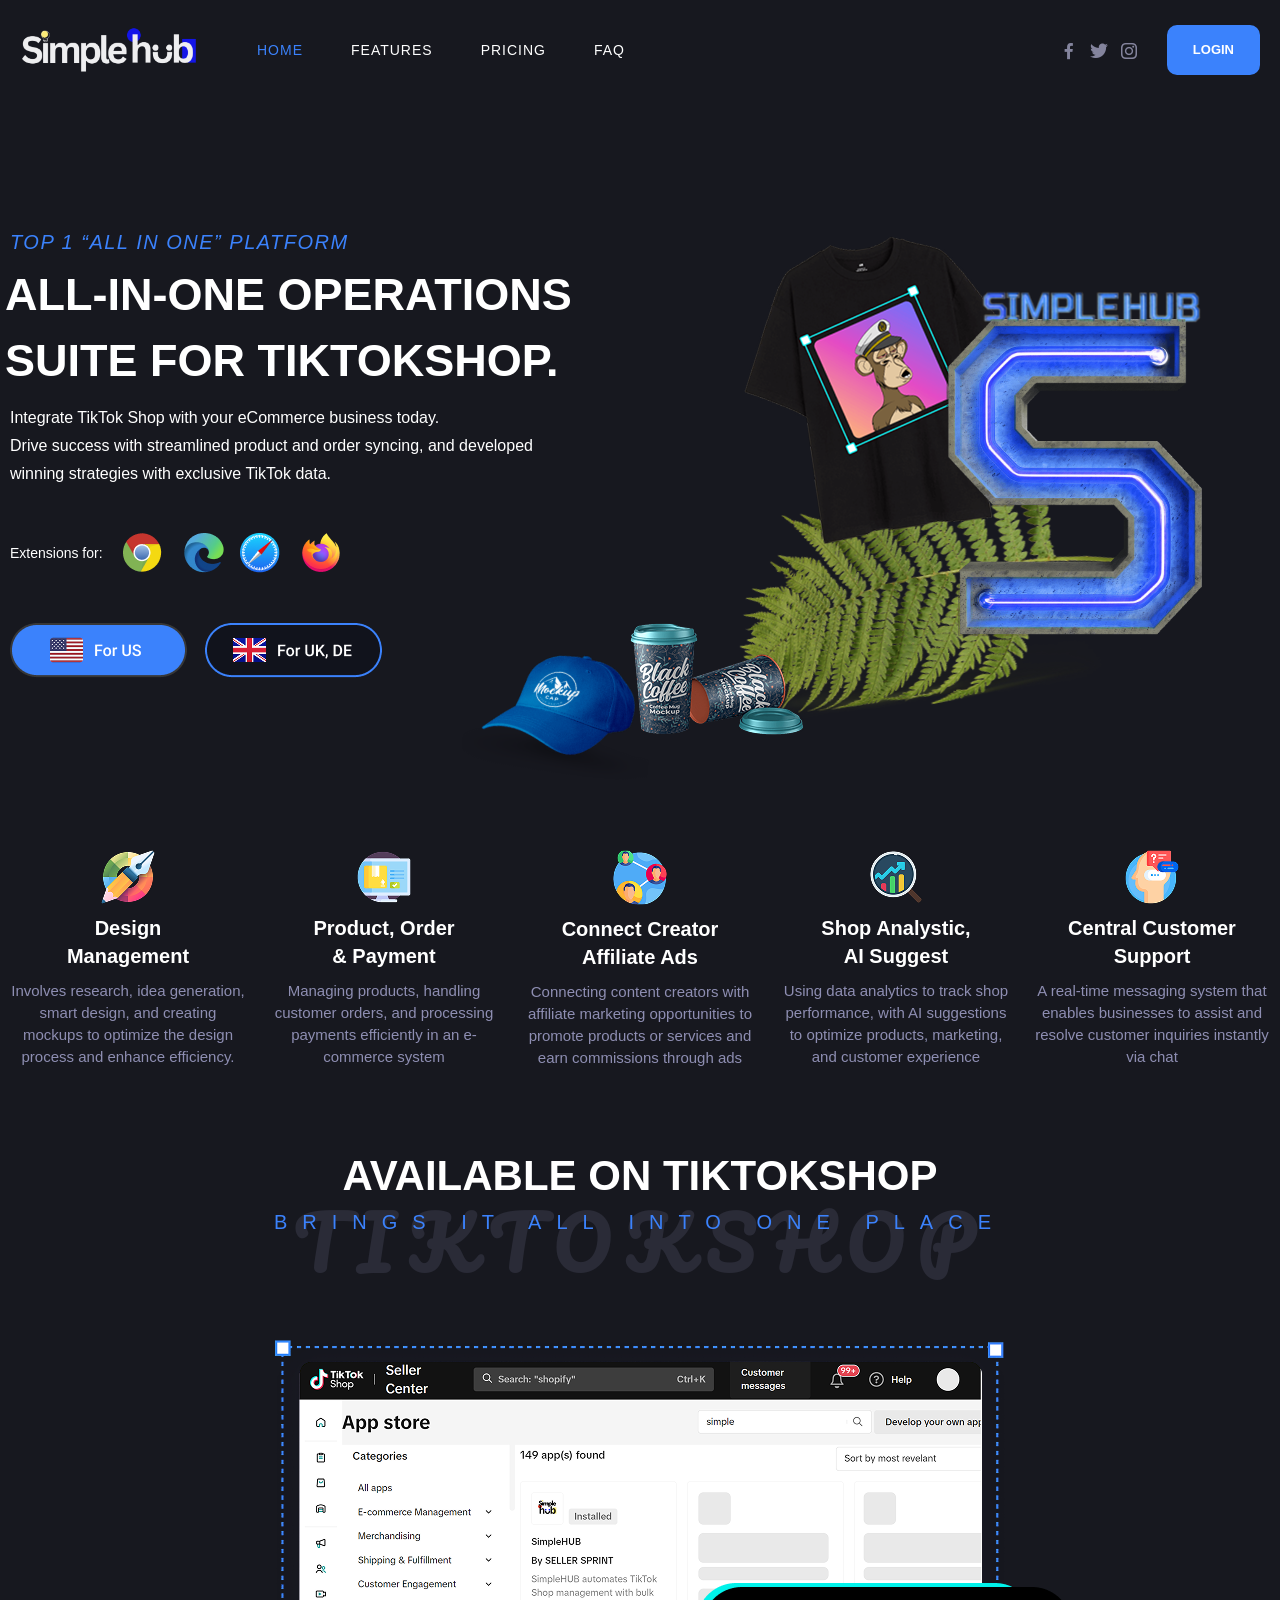
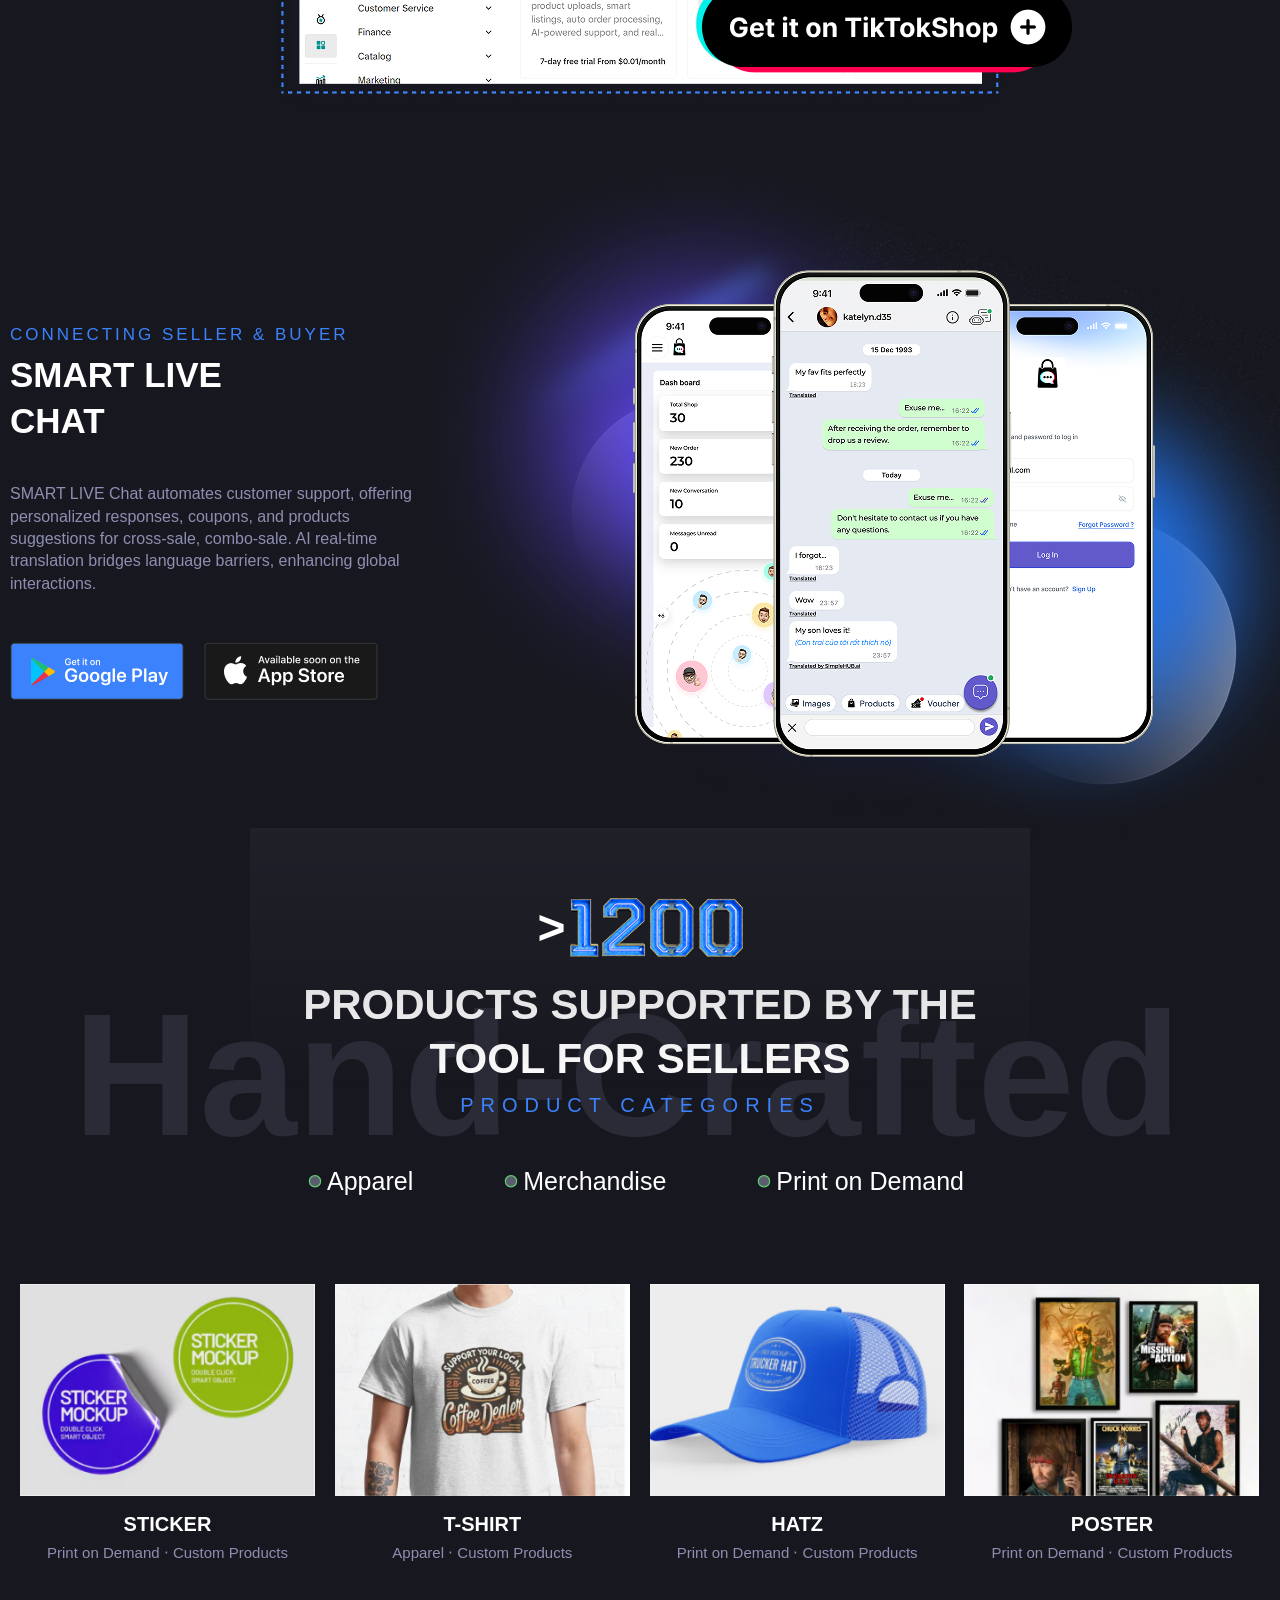
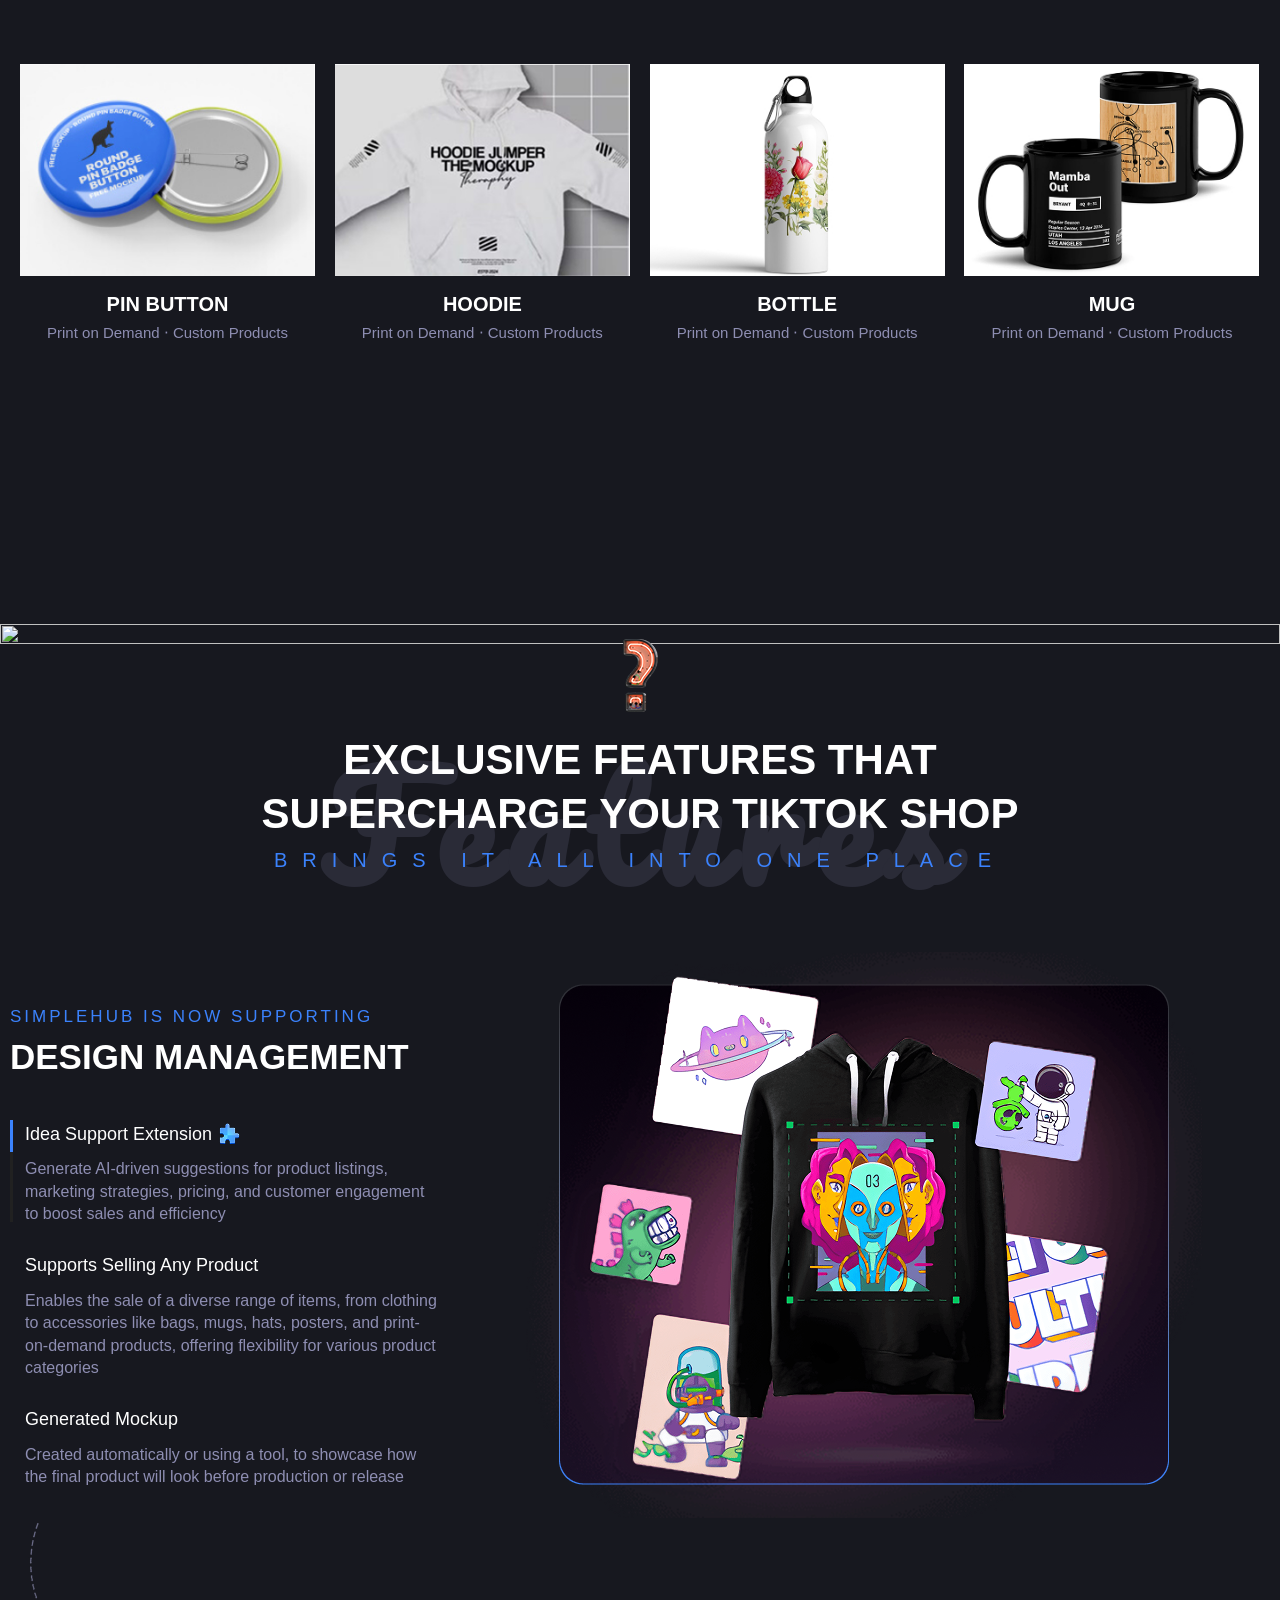
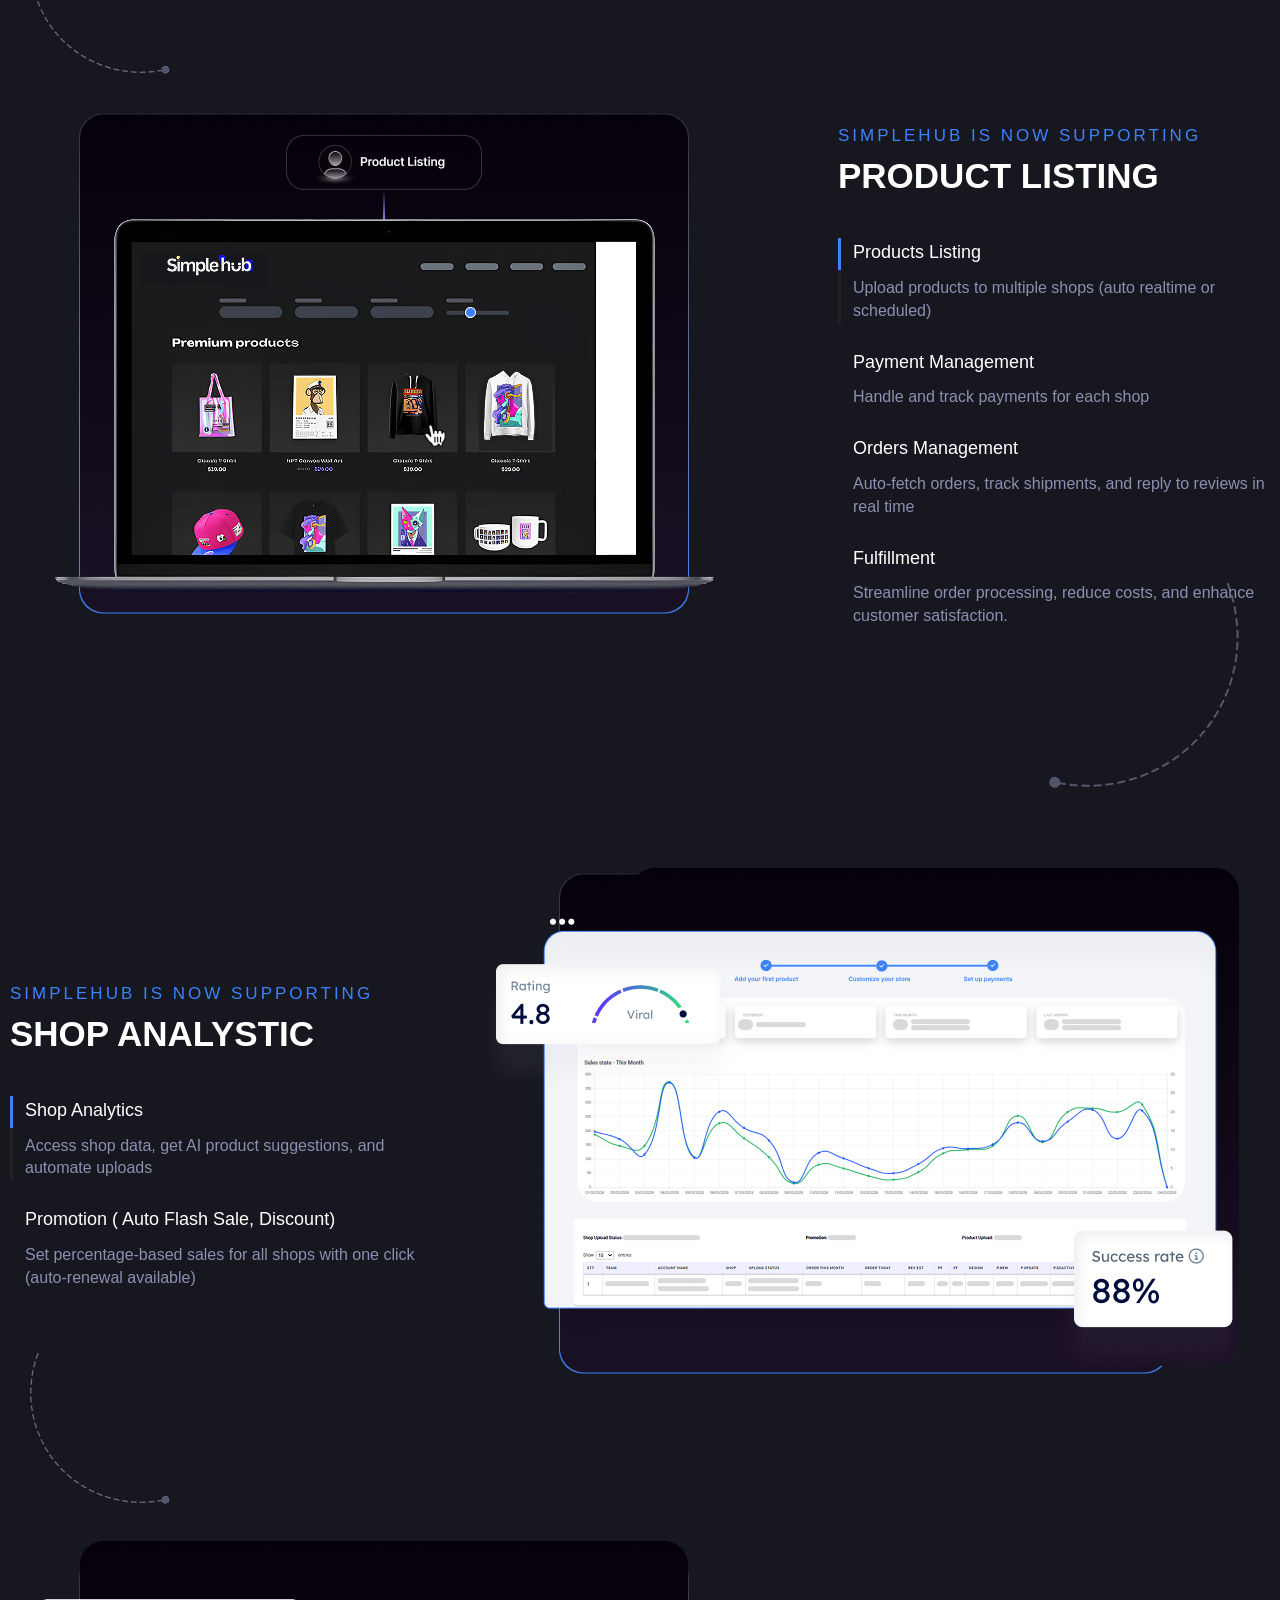
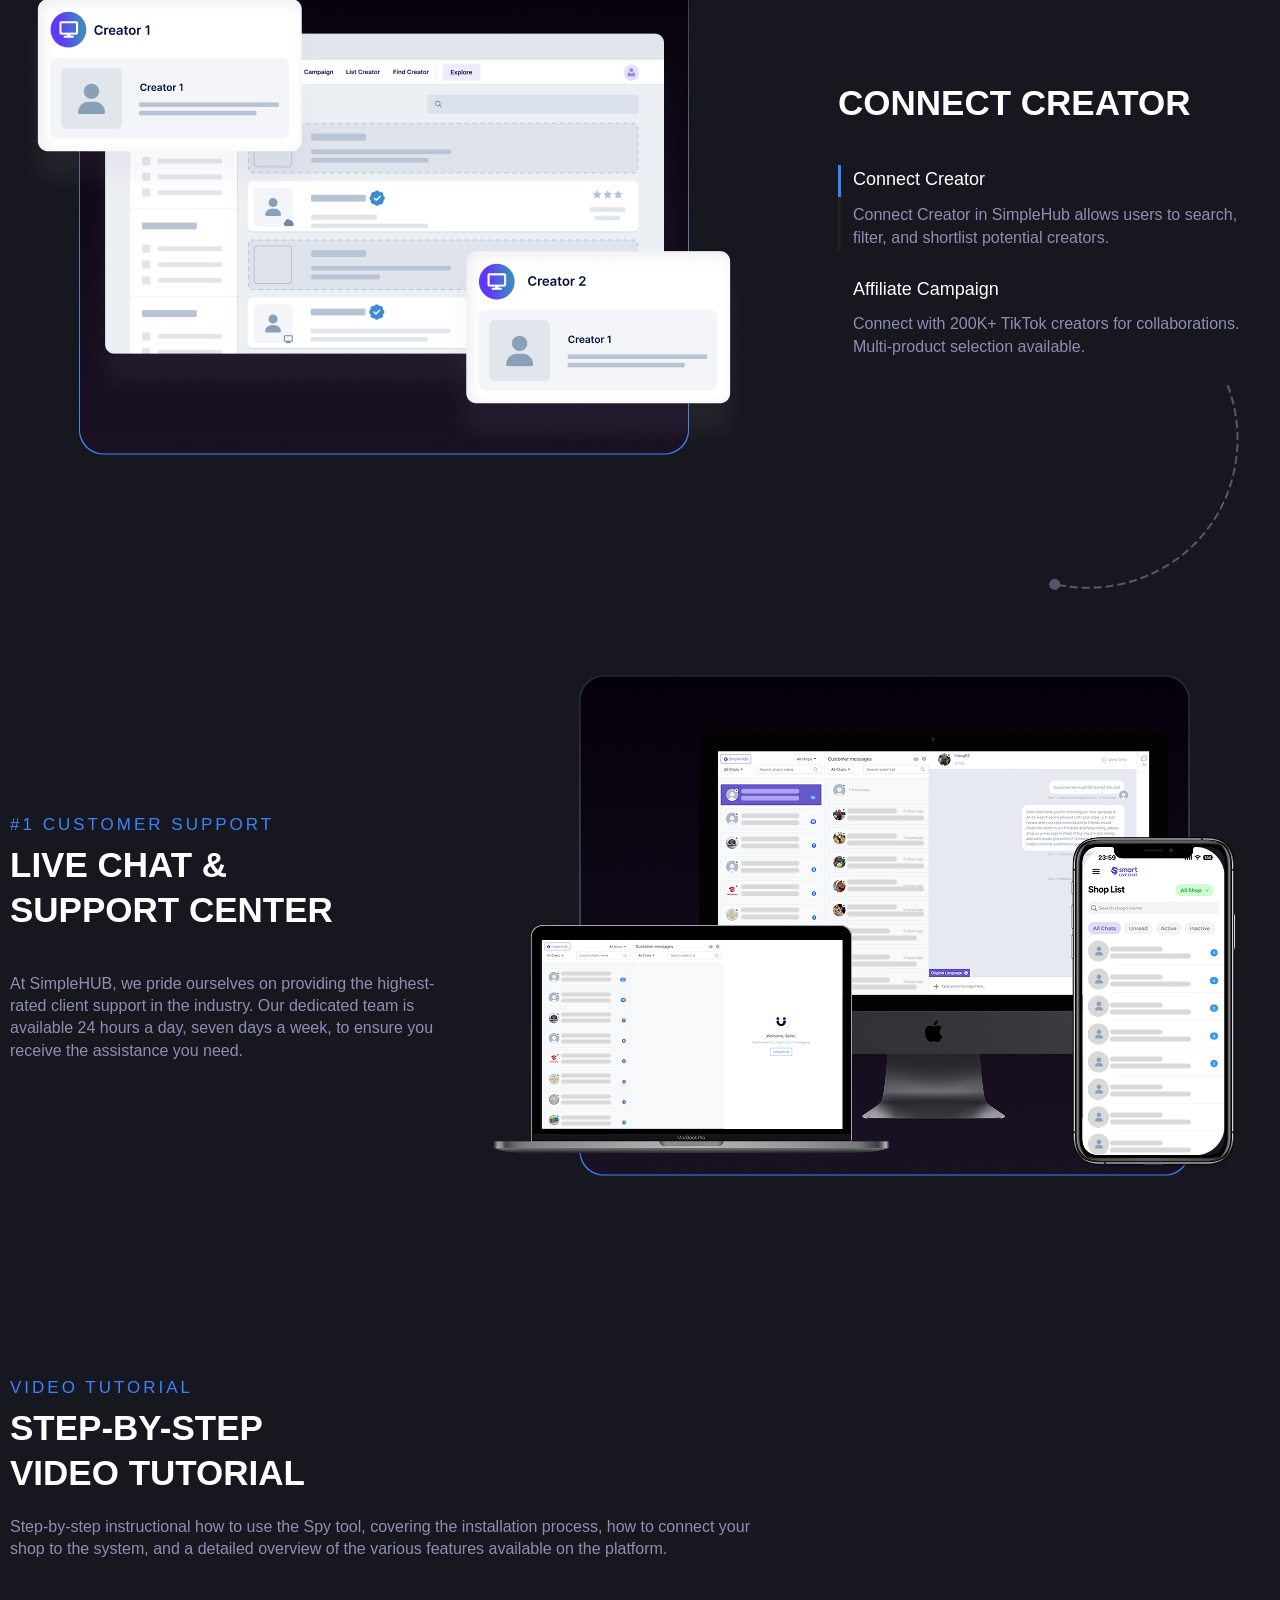
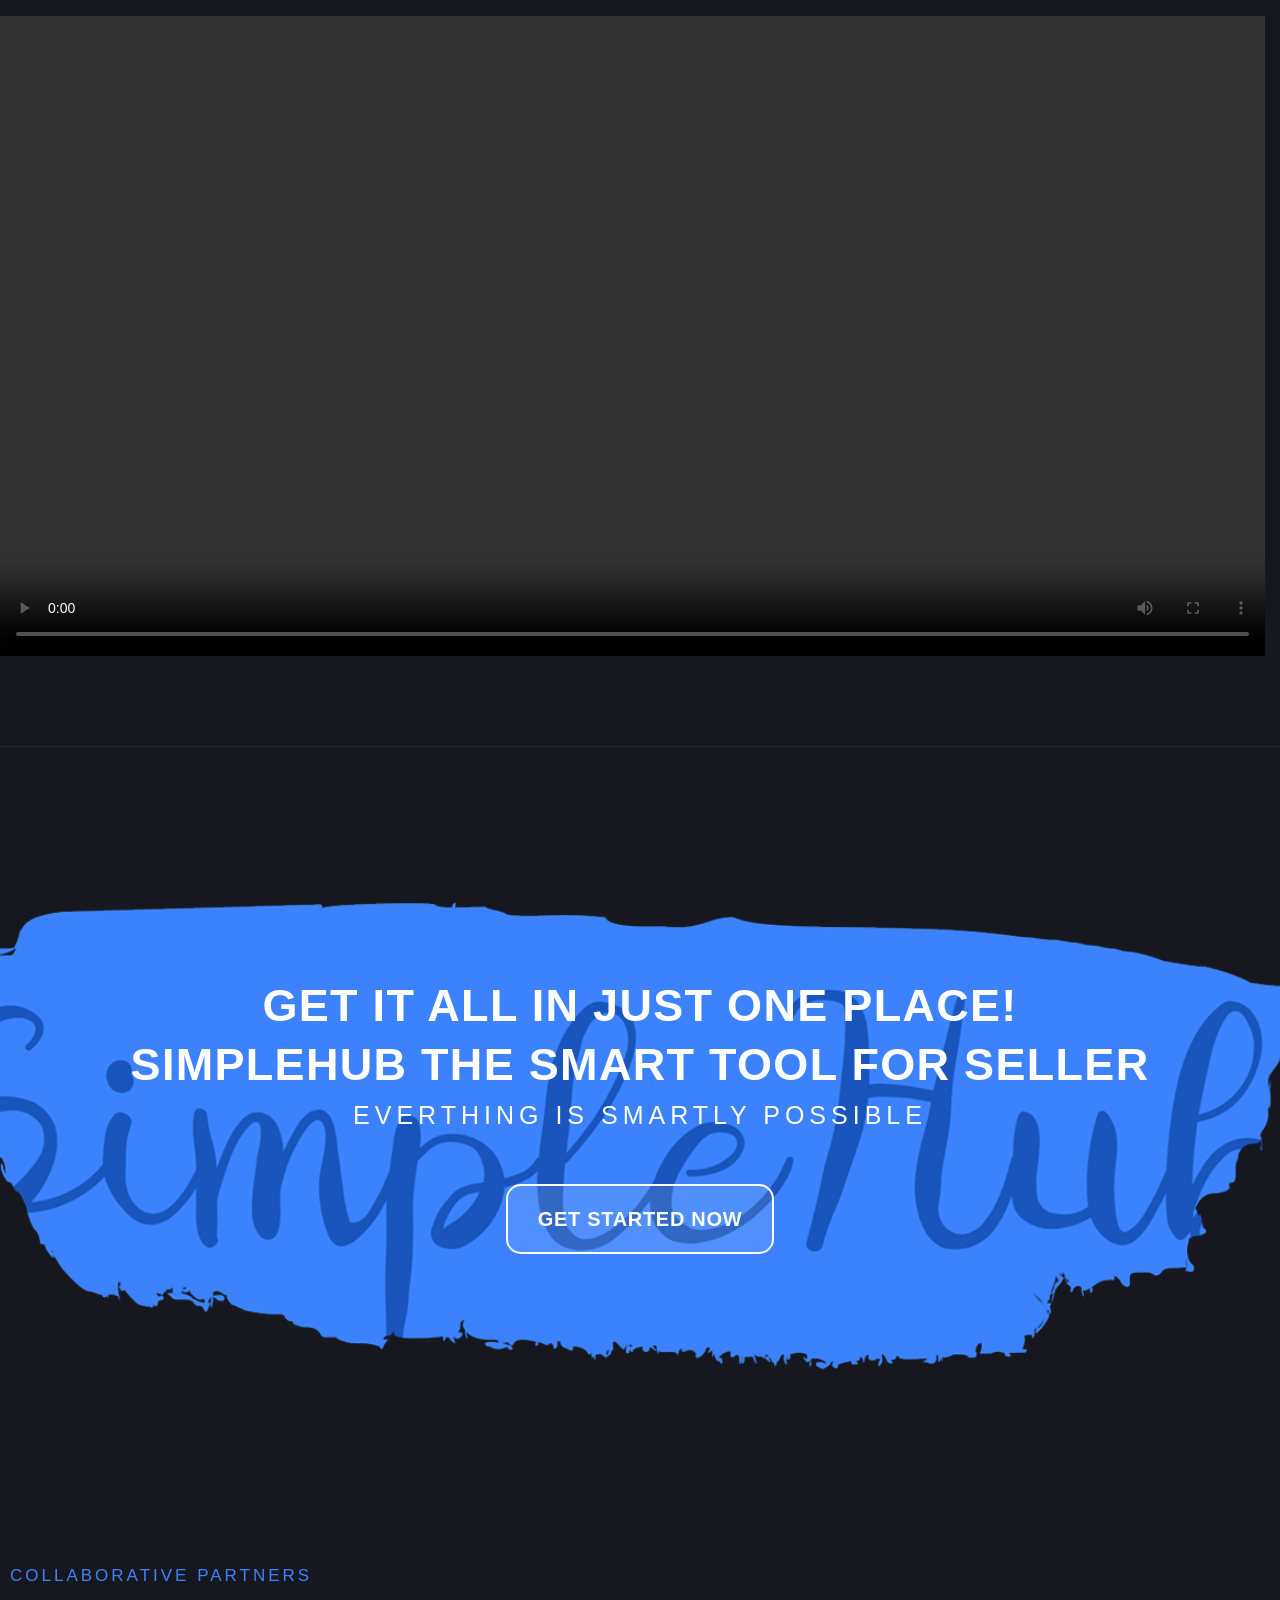
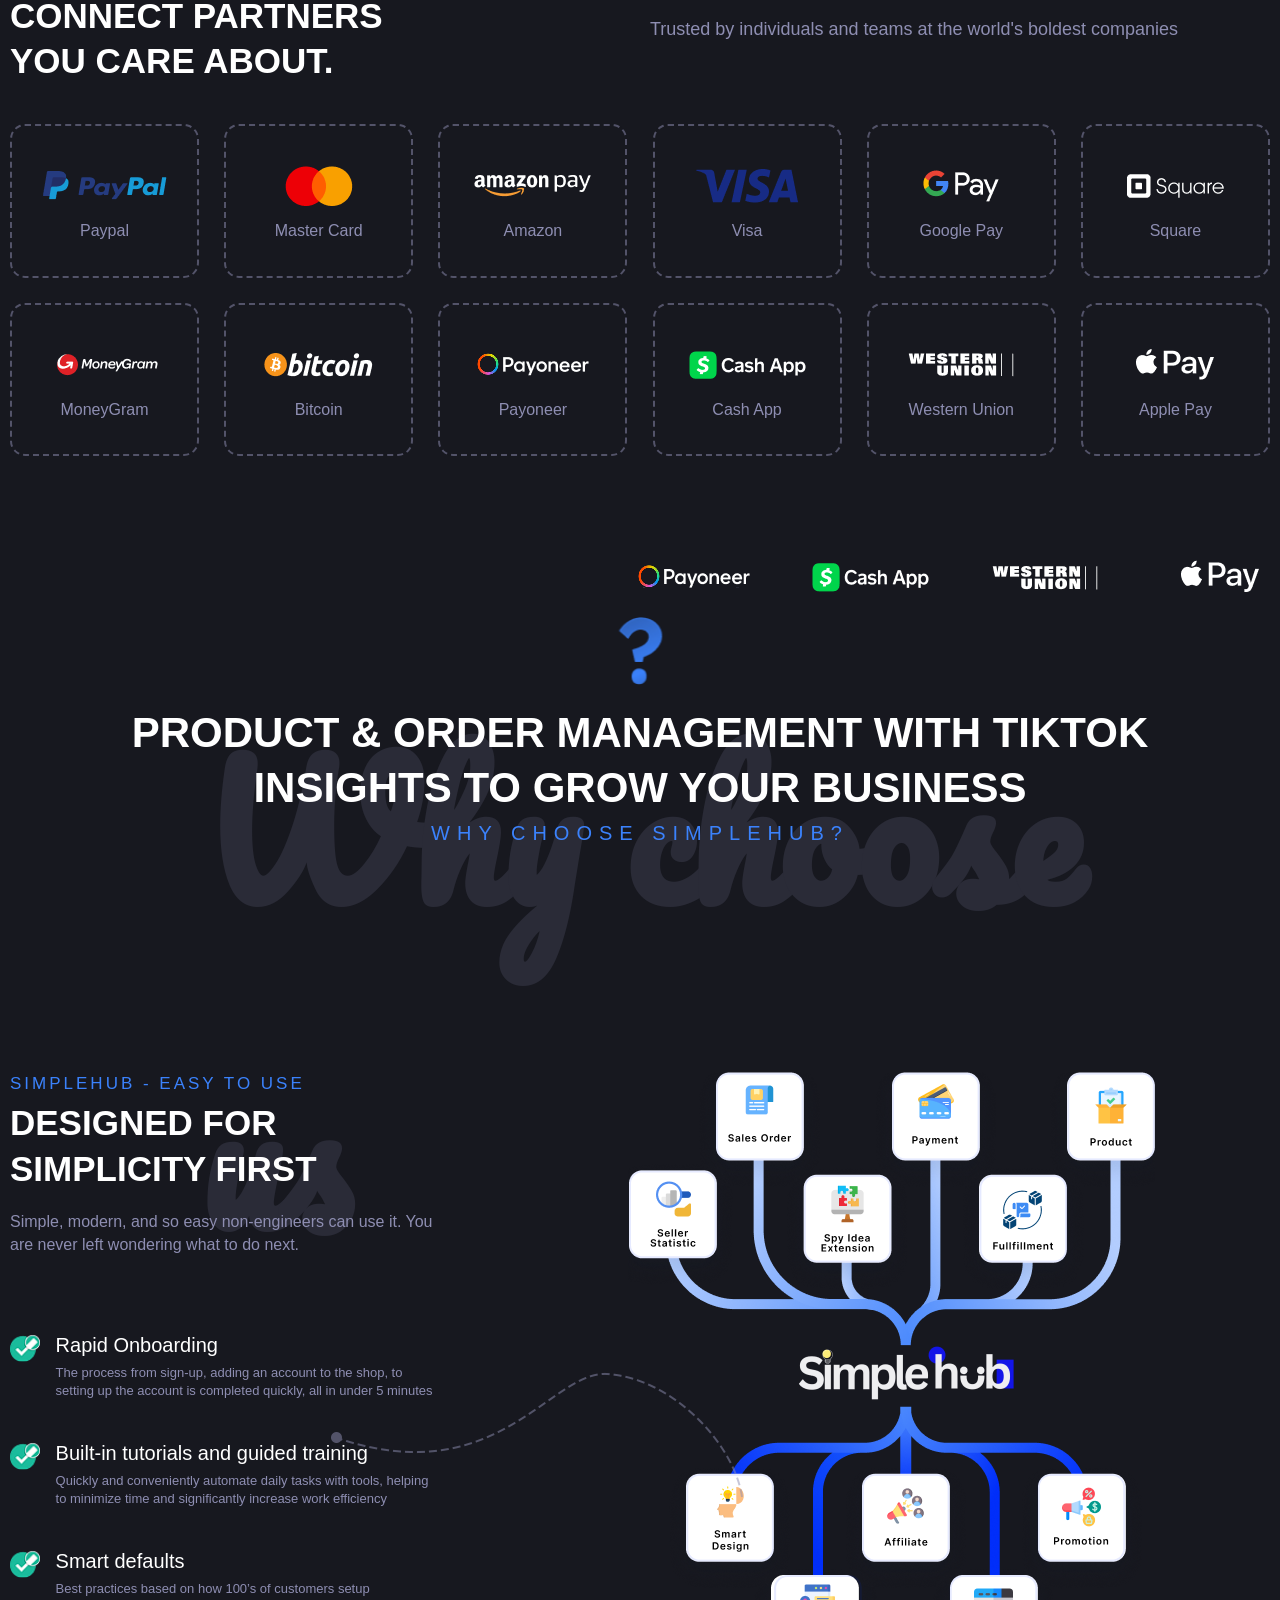
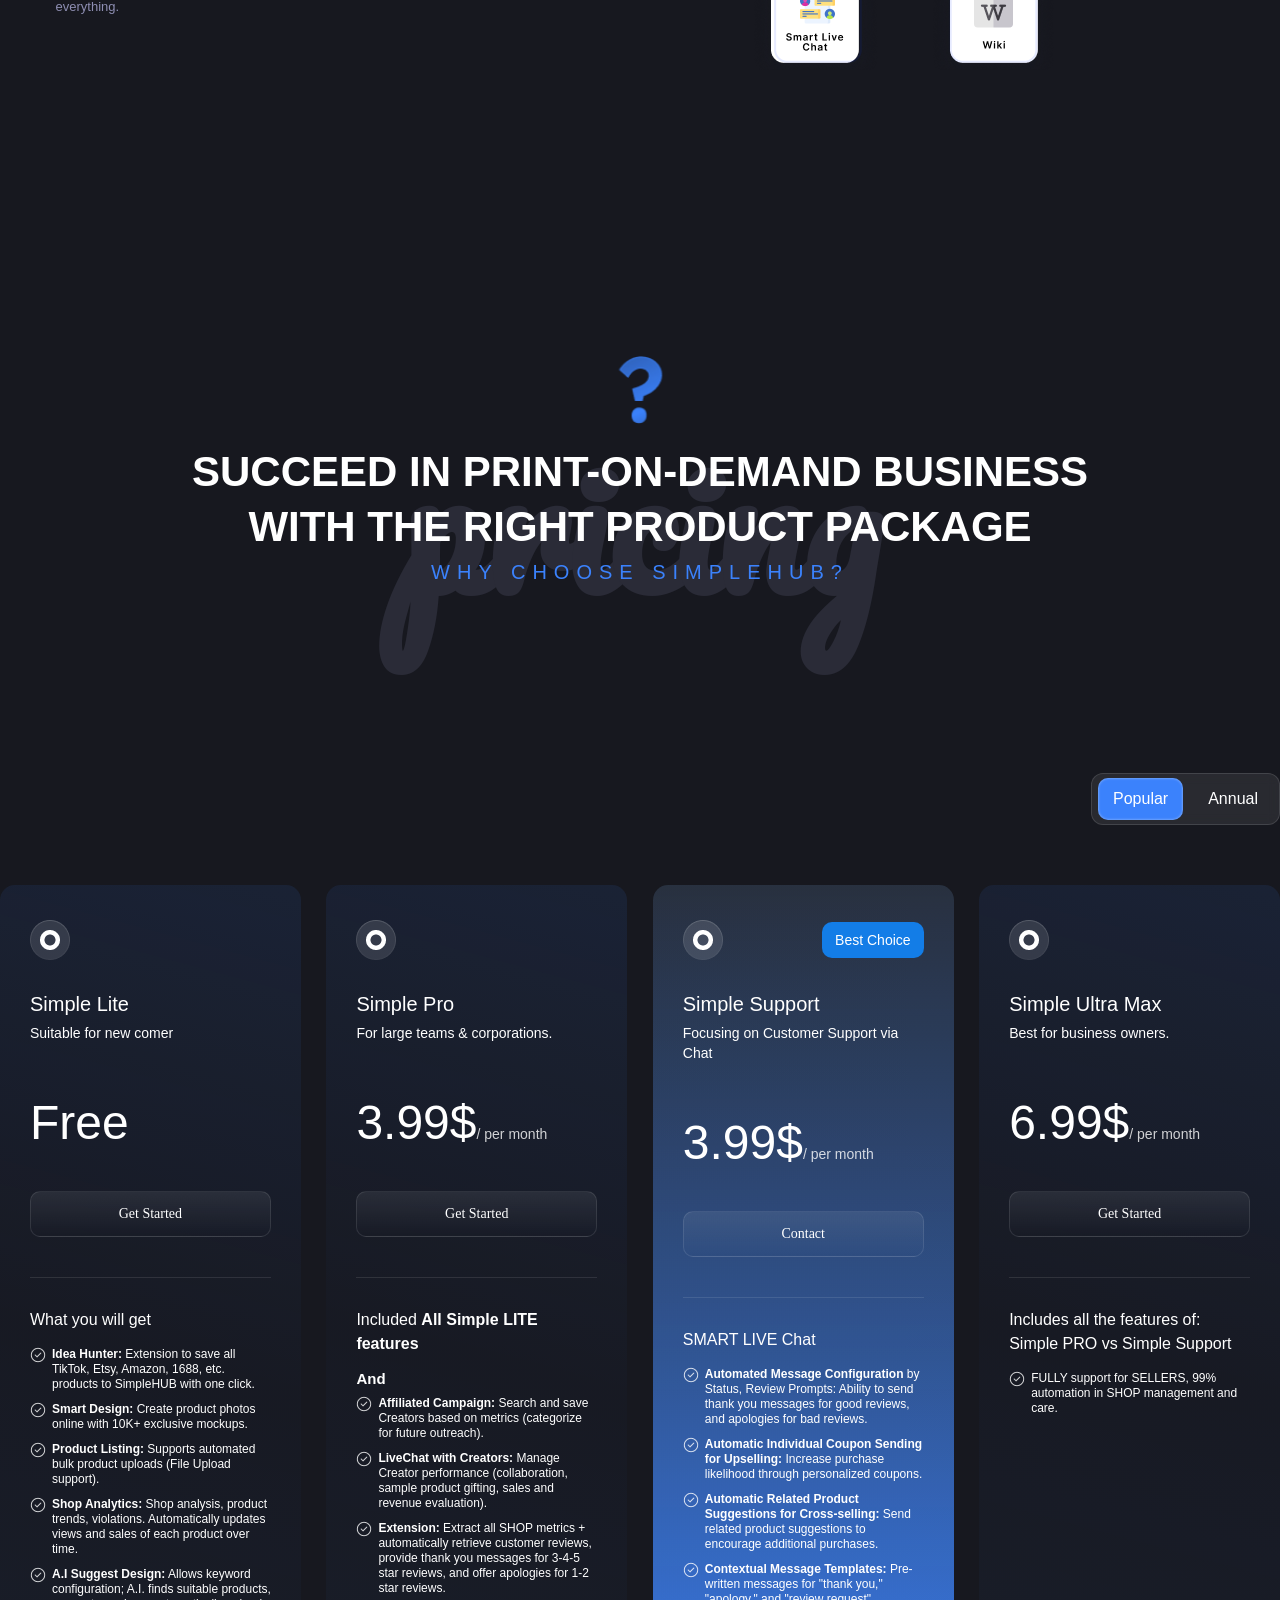
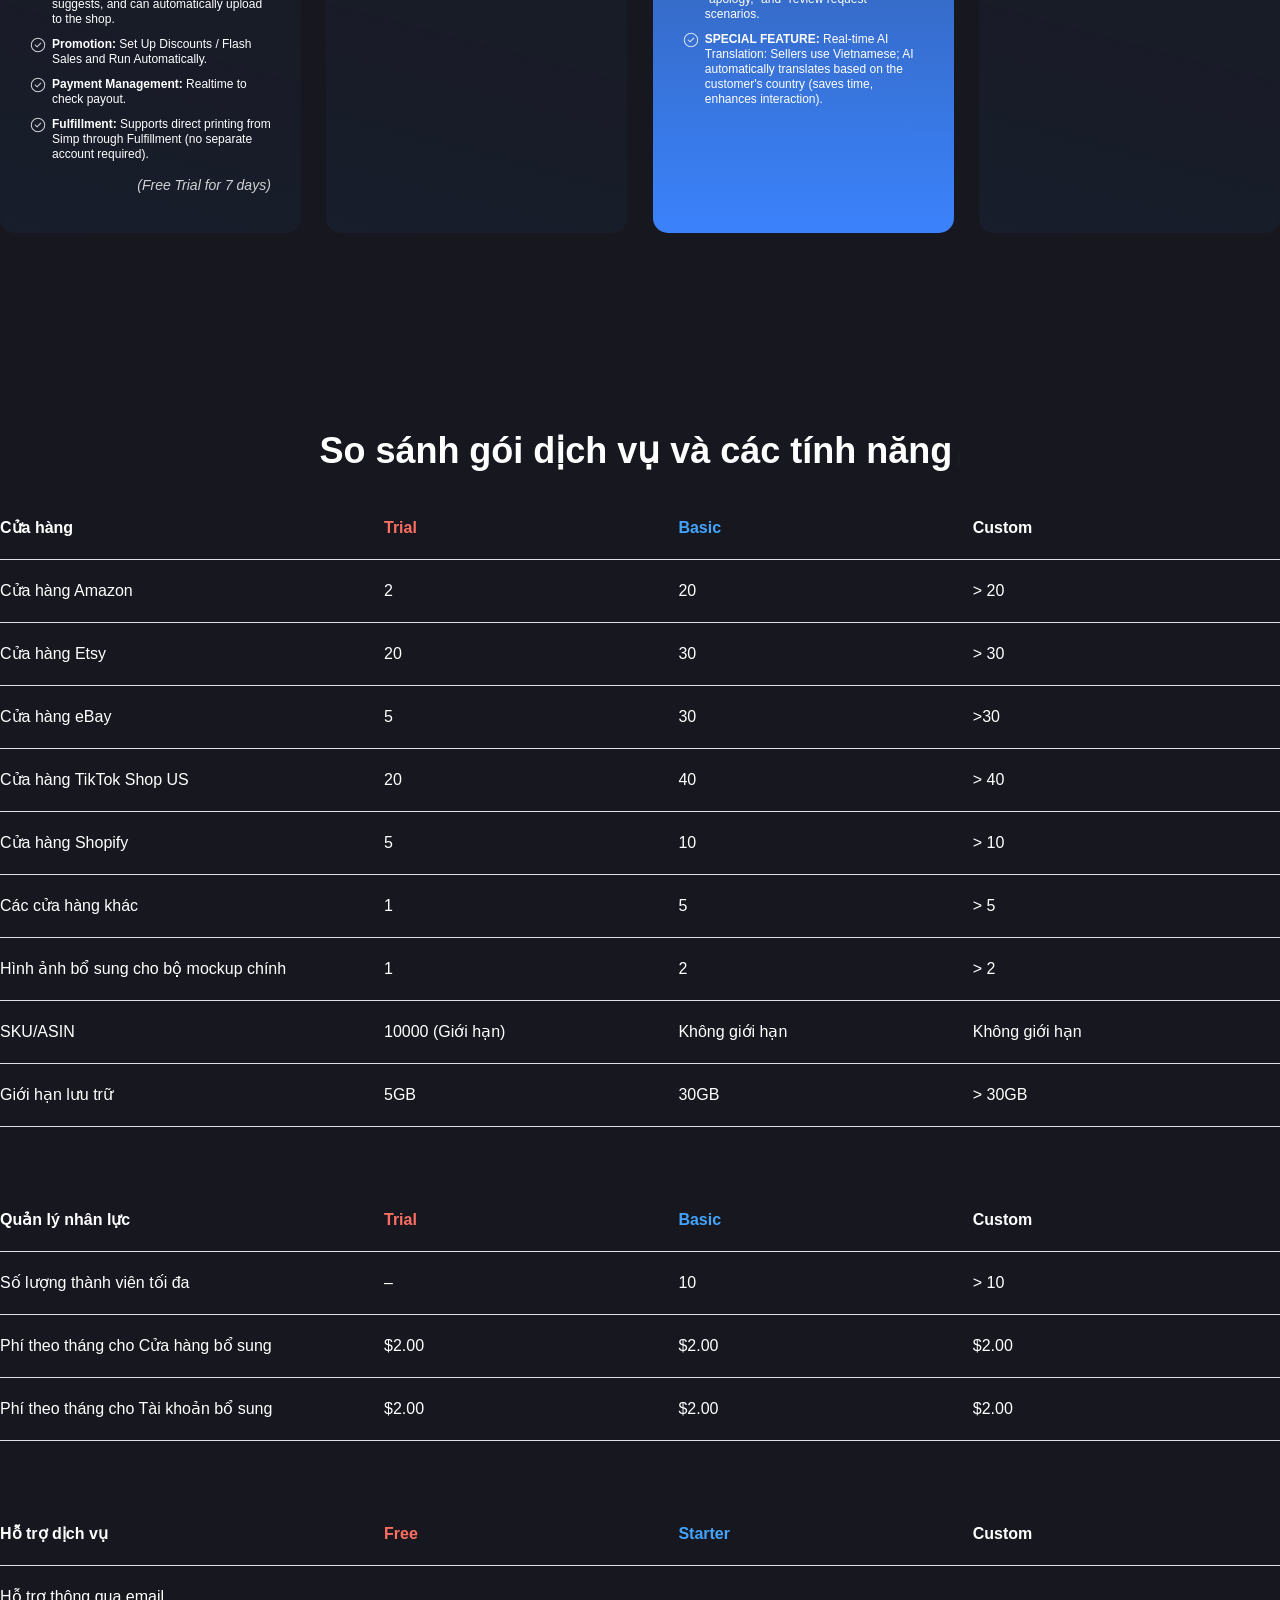
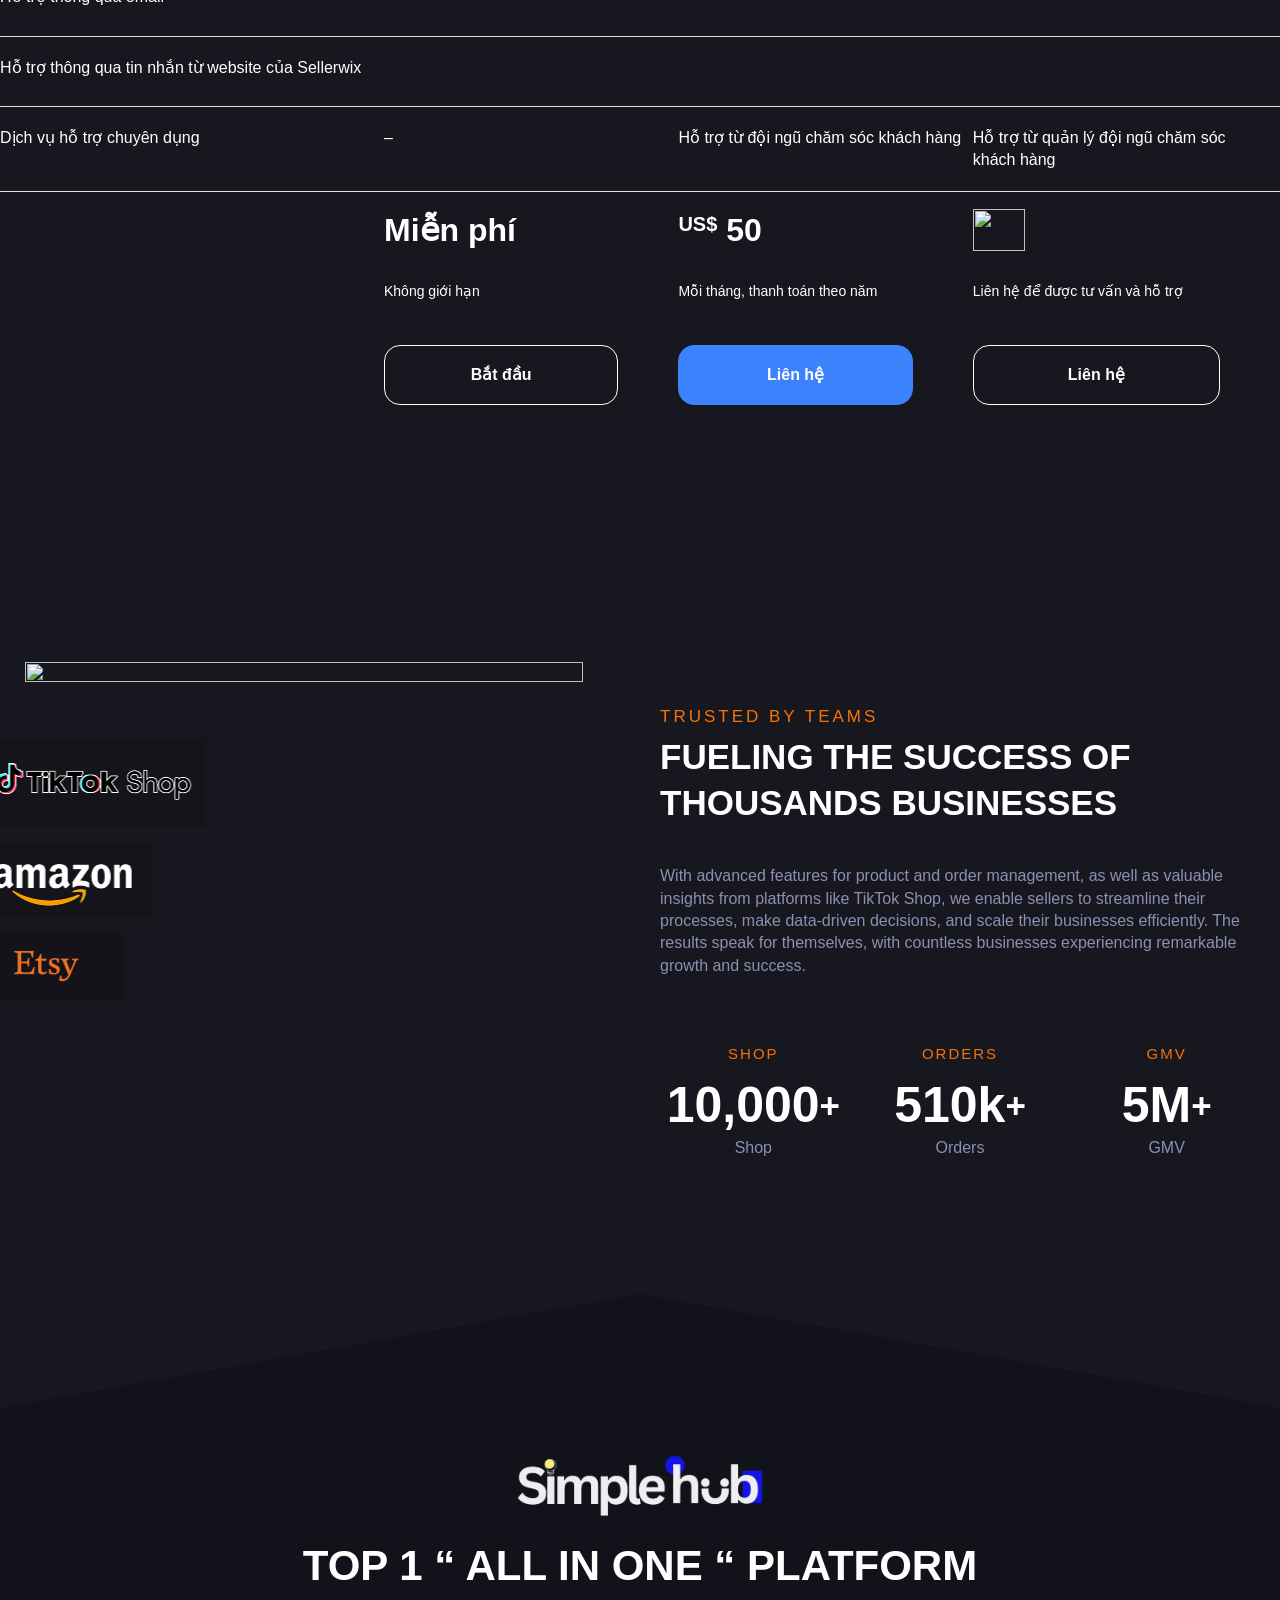
==== index.html @ 75a17171 "1" ====
<!DOCTYPE html>
<html lang="en-US" class="fontawesome-i2svg-active fontawesome-i2svg-complete">
  <head>
    <meta http-equiv="Content-Type" content="text/html; charset=UTF-8">
    <meta name="viewport" content="width=device-width, initial-scale=1">
    
    <link rel="profile" href="https://gmpg.org/xfn/11">
    <title>1st TikTokShop Platform - All-in-One - A.I Analytics - Manager Product, Order, Design Online, FlashDeal, Payments Just 1 Click</title>
    <meta name="description" content="1st TikTokShop Platform - All-in-One - A.I Analytics - Manager Product, Order, Design Online, FlashDeal, Payments Just 1 Click">

    <style type="text/css" id="wiz-elementor-compatibility-css">
      .elementor-widget-heading .elementor-heading-title {
        margin: 0;
      }
    </style>
    <meta name="robots" content="max-image-preview:large">
    <link rel="stylesheet" id="wiz-theme-css-css" href="./assets/style.min.css" type="text/css" media="all">
    
    <link rel="stylesheet" id="wiz-google-fonts-css" href="./assets/css" type="text/css" media="all">
    <link rel="stylesheet" id="pa-frontend-css" href="./assets/pa-frontend-6bc057078.min.css" type="text/css" media="all">
    
    <style id="global-styles-inline-css" type="text/css">
      body {
        --wp--preset--color--black: #000000;
        --wp--preset--color--cyan-bluish-gray: #abb8c3;
        --wp--preset--color--white: #ffffff;
        --wp--preset--color--pale-pink: #f78da7;
        --wp--preset--color--vivid-red: #cf2e2e;
        --wp--preset--color--luminous-vivid-orange: #ff6900;
        --wp--preset--color--luminous-vivid-amber: #fcb900;
        --wp--preset--color--light-green-cyan: #7bdcb5;
        --wp--preset--color--vivid-green-cyan: #00d084;
        --wp--preset--color--pale-cyan-blue: #8ed1fc;
        --wp--preset--color--vivid-cyan-blue: #0693e3;
        --wp--preset--color--vivid-purple: #9b51e0;
        --wp--preset--color--global: #f67207;
        --wp--preset--color--global-bg: #fcfcfc;
        --wp--preset--color--headings-links: #262933;
        --wp--preset--color--text-meta: #3d424c;
        --wp--preset--color--global-border: #f2f2f2;
        --wp--preset--gradient--vivid-cyan-blue-to-vivid-purple: linear-gradient(135deg, rgba(6, 147, 227, 1) 0%, rgb(155, 81, 224) 100%);
        --wp--preset--gradient--light-green-cyan-to-vivid-green-cyan: linear-gradient(135deg, rgb(122, 220, 180) 0%, rgb(0, 208, 130) 100%);
        --wp--preset--gradient--luminous-vivid-amber-to-luminous-vivid-orange: linear-gradient(135deg, rgba(252, 185, 0, 1) 0%, rgba(255, 105, 0, 1) 100%);
        --wp--preset--gradient--luminous-vivid-orange-to-vivid-red: linear-gradient(135deg, rgba(255, 105, 0, 1) 0%, rgb(207, 46, 46) 100%);
        --wp--preset--gradient--very-light-gray-to-cyan-bluish-gray: linear-gradient(135deg, rgb(238, 238, 238) 0%, rgb(169, 184, 195) 100%);
        --wp--preset--gradient--cool-to-warm-spectrum: linear-gradient(135deg, rgb(74, 234, 220) 0%, rgb(151, 120, 209) 20%, rgb(207, 42, 186) 40%, rgb(238, 44, 130) 60%, rgb(251, 105, 98) 80%, rgb(254, 248, 76) 100%);
        --wp--preset--gradient--blush-light-purple: linear-gradient(135deg, rgb(255, 206, 236) 0%, rgb(152, 150, 240) 100%);
        --wp--preset--gradient--blush-bordeaux: linear-gradient(135deg, rgb(254, 205, 165) 0%, rgb(254, 45, 45) 50%, rgb(107, 0, 62) 100%);
        --wp--preset--gradient--luminous-dusk: linear-gradient(135deg, rgb(255, 203, 112) 0%, rgb(199, 81, 192) 50%, rgb(65, 88, 208) 100%);
        --wp--preset--gradient--pale-ocean: linear-gradient(135deg, rgb(255, 245, 203) 0%, rgb(182, 227, 212) 50%, rgb(51, 167, 181) 100%);
        --wp--preset--gradient--electric-grass: linear-gradient(135deg, rgb(202, 248, 128) 0%, rgb(113, 206, 126) 100%);
        --wp--preset--gradient--midnight: linear-gradient(135deg, rgb(2, 3, 129) 0%, rgb(40, 116, 252) 100%);
        --wp--preset--font-size--small: 12px;
        --wp--preset--font-size--medium: 20px;
        --wp--preset--font-size--large: 17px;
        --wp--preset--font-size--x-large: 42px;
        --wp--preset--font-size--normal: 15px;
        --wp--preset--font-size--huge: 23px;
        --wp--preset--spacing--20: 0.44rem;
        --wp--preset--spacing--30: 0.67rem;
        --wp--preset--spacing--40: 1rem;
        --wp--preset--spacing--50: 1.5rem;
        --wp--preset--spacing--60: 2.25rem;
        --wp--preset--spacing--70: 3.38rem;
        --wp--preset--spacing--80: 5.06rem;
        --wp--preset--shadow--natural: 6px 6px 9px rgba(0, 0, 0, 0.2);
        --wp--preset--shadow--deep: 12px 12px 50px rgba(0, 0, 0, 0.4);
        --wp--preset--shadow--sharp: 6px 6px 0px rgba(0, 0, 0, 0.2);
        --wp--preset--shadow--outlined: 6px 6px 0px -3px rgba(255, 255, 255, 1), 6px 6px rgba(0, 0, 0, 1);
        --wp--preset--shadow--crisp: 6px 6px 0px rgba(0, 0, 0, 1);
      }

      :where(.is-layout-flex) {
        gap: 0.5em;
      }

      :where(.is-layout-grid) {
        gap: 0.5em;
      }

      body .is-layout-flex {
        display: flex;
      }

      body .is-layout-flex {
        flex-wrap: wrap;
        align-items: center;
      }

      body .is-layout-flex>* {
        margin: 0;
      }

      body .is-layout-grid {
        display: grid;
      }

      body .is-layout-grid>* {
        margin: 0;
      }

      :where(.wp-block-columns.is-layout-flex) {
        gap: 2em;
      }

      :where(.wp-block-columns.is-layout-grid) {
        gap: 2em;
      }

      :where(.wp-block-post-template.is-layout-flex) {
        gap: 1.25em;
      }

      :where(.wp-block-post-template.is-layout-grid) {
        gap: 1.25em;
      }

      .has-black-color {
        color: var(--wp--preset--color--black) !important;
      }

      .has-cyan-bluish-gray-color {
        color: var(--wp--preset--color--cyan-bluish-gray) !important;
      }

      .has-white-color {
        color: var(--wp--preset--color--white) !important;
      }

      .has-pale-pink-color {
        color: var(--wp--preset--color--pale-pink) !important;
      }

      .has-vivid-red-color {
        color: var(--wp--preset--color--vivid-red) !important;
      }

      .has-luminous-vivid-orange-color {
        color: var(--wp--preset--color--luminous-vivid-orange) !important;
      }

      .has-luminous-vivid-amber-color {
        color: var(--wp--preset--color--luminous-vivid-amber) !important;
      }

      .has-light-green-cyan-color {
        color: var(--wp--preset--color--light-green-cyan) !important;
      }

      .has-vivid-green-cyan-color {
        color: var(--wp--preset--color--vivid-green-cyan) !important;
      }

      .has-pale-cyan-blue-color {
        color: var(--wp--preset--color--pale-cyan-blue) !important;
      }

      .has-vivid-cyan-blue-color {
        color: var(--wp--preset--color--vivid-cyan-blue) !important;
      }

      .has-vivid-purple-color {
        color: var(--wp--preset--color--vivid-purple) !important;
      }

      .has-black-background-color {
        background-color: var(--wp--preset--color--black) !important;
      }

      .has-cyan-bluish-gray-background-color {
        background-color: var(--wp--preset--color--cyan-bluish-gray) !important;
      }

      .has-white-background-color {
        background-color: var(--wp--preset--color--white) !important;
      }

      .has-pale-pink-background-color {
        background-color: var(--wp--preset--color--pale-pink) !important;
      }

      .has-vivid-red-background-color {
        background-color: var(--wp--preset--color--vivid-red) !important;
      }

      .has-luminous-vivid-orange-background-color {
        background-color: var(--wp--preset--color--luminous-vivid-orange) !important;
      }

      .has-luminous-vivid-amber-background-color {
        background-color: var(--wp--preset--color--luminous-vivid-amber) !important;
      }

      .has-light-green-cyan-background-color {
        background-color: var(--wp--preset--color--light-green-cyan) !important;
      }

      .has-vivid-green-cyan-background-color {
        background-color: var(--wp--preset--color--vivid-green-cyan) !important;
      }

      .has-pale-cyan-blue-background-color {
        background-color: var(--wp--preset--color--pale-cyan-blue) !important;
      }

      .has-vivid-cyan-blue-background-color {
        background-color: var(--wp--preset--color--vivid-cyan-blue) !important;
      }

      .has-vivid-purple-background-color {
        background-color: var(--wp--preset--color--vivid-purple) !important;
      }

      .has-black-border-color {
        border-color: var(--wp--preset--color--black) !important;
      }

      .has-cyan-bluish-gray-border-color {
        border-color: var(--wp--preset--color--cyan-bluish-gray) !important;
      }

      .has-white-border-color {
        border-color: var(--wp--preset--color--white) !important;
      }

      .has-pale-pink-border-color {
        border-color: var(--wp--preset--color--pale-pink) !important;
      }

      .has-vivid-red-border-color {
        border-color: var(--wp--preset--color--vivid-red) !important;
      }

      .has-luminous-vivid-orange-border-color {
        border-color: var(--wp--preset--color--luminous-vivid-orange) !important;
      }

      .has-luminous-vivid-amber-border-color {
        border-color: var(--wp--preset--color--luminous-vivid-amber) !important;
      }

      .has-light-green-cyan-border-color {
        border-color: var(--wp--preset--color--light-green-cyan) !important;
      }

      .has-vivid-green-cyan-border-color {
        border-color: var(--wp--preset--color--vivid-green-cyan) !important;
      }

      .has-pale-cyan-blue-border-color {
        border-color: var(--wp--preset--color--pale-cyan-blue) !important;
      }

      .has-vivid-cyan-blue-border-color {
        border-color: var(--wp--preset--color--vivid-cyan-blue) !important;
      }

      .has-vivid-purple-border-color {
        border-color: var(--wp--preset--color--vivid-purple) !important;
      }

      .has-vivid-cyan-blue-to-vivid-purple-gradient-background {
        background: var(--wp--preset--gradient--vivid-cyan-blue-to-vivid-purple) !important;
      }

      .has-light-green-cyan-to-vivid-green-cyan-gradient-background {
        background: var(--wp--preset--gradient--light-green-cyan-to-vivid-green-cyan) !important;
      }

      .has-luminous-vivid-amber-to-luminous-vivid-orange-gradient-background {
        background: var(--wp--preset--gradient--luminous-vivid-amber-to-luminous-vivid-orange) !important;
      }

      .has-luminous-vivid-orange-to-vivid-red-gradient-background {
        background: var(--wp--preset--gradient--luminous-vivid-orange-to-vivid-red) !important;
      }

      .has-very-light-gray-to-cyan-bluish-gray-gradient-background {
        background: var(--wp--preset--gradient--very-light-gray-to-cyan-bluish-gray) !important;
      }

      .has-cool-to-warm-spectrum-gradient-background {
        background: var(--wp--preset--gradient--cool-to-warm-spectrum) !important;
      }

      .has-blush-light-purple-gradient-background {
        background: var(--wp--preset--gradient--blush-light-purple) !important;
      }

      .has-blush-bordeaux-gradient-background {
        background: var(--wp--preset--gradient--blush-bordeaux) !important;
      }

      .has-luminous-dusk-gradient-background {
        background: var(--wp--preset--gradient--luminous-dusk) !important;
      }

      .has-pale-ocean-gradient-background {
        background: var(--wp--preset--gradient--pale-ocean) !important;
      }

      .has-electric-grass-gradient-background {
        background: var(--wp--preset--gradient--electric-grass) !important;
      }

      .has-midnight-gradient-background {
        background: var(--wp--preset--gradient--midnight) !important;
      }

      .has-small-font-size {
        font-size: var(--wp--preset--font-size--small) !important;
      }

      .has-medium-font-size {
        font-size: var(--wp--preset--font-size--medium) !important;
      }

      .has-large-font-size {
        font-size: var(--wp--preset--font-size--large) !important;
      }

      .has-x-large-font-size {
        font-size: var(--wp--preset--font-size--x-large) !important;
      }

      .wp-block-navigation a:where(:not(.wp-element-button)) {
        color: inherit;
      }

      :where(.wp-block-post-template.is-layout-flex) {
        gap: 1.25em;
      }

      :where(.wp-block-post-template.is-layout-grid) {
        gap: 1.25em;
      }

      :where(.wp-block-columns.is-layout-flex) {
        gap: 2em;
      }

      :where(.wp-block-columns.is-layout-grid) {
        gap: 2em;
      }

      .wp-block-pullquote {
        font-size: 1.5em;
        line-height: 1.6;
      }
    </style>
    <link rel="stylesheet" id="related-styles-css" href="./assets/style.css" type="text/css" media="all">
    <link rel="stylesheet" id="leap-font-awesome-css" href="./assets/font-awesome.min.css" type="text/css" media="all">
    <link rel="stylesheet" id="jquery-ui-accordion-css" href="./assets/jquery.ui.accordion.min.css" type="text/css" media="all">
    <link rel="stylesheet" id="jquery-prettyPhoto-css" href="./assets/prettyPhoto.css" type="text/css" media="all">
    <link rel="stylesheet" id="leap-templates-style-css" href="./assets/style(1).css" type="text/css" media="all">
    <link rel="stylesheet" id="wiz-addons-css-css" href="./assets/style(2).css" type="text/css" media="all">
    <link rel="stylesheet" id="tp-fontello-css" href="./assets/fontello.css" type="text/css" media="all">
    <link rel="stylesheet" id="dashicons-css" href="./assets/dashicons.min.css" type="text/css" media="all">
    <!-- <link rel="stylesheet" id="elementor-icons-css" href="./assets/elementor-icons.min.css" type="text/css" media="all"> -->
    <link rel="stylesheet" id="elementor-frontend-css" href="./assets/frontend.min.css" type="text/css" media="all">
    <link rel="stylesheet" id="elementor-post-1136-css" href="./assets/post-1136.css" type="text/css" media="all">
    <link rel="stylesheet" id="elementor-pro-css" href="./assets/frontend(1).min.css" type="text/css" media="all">
    <link rel="stylesheet" id="elementor-post-1701-css" href="./assets/post-1701.css" type="text/css" media="all">
    <link rel="stylesheet" id="elementor-post-3664-css" href="./assets/post-3664.css" type="text/css" media="all">
    <link rel="stylesheet" id="wiz-child-theme-css-css" href="./assets/style(3).css" type="text/css" media="all">
    <link rel="stylesheet" id="bsf-Defaults-css" href="./assets/Defaults.css" type="text/css" media="all">
    <link rel="stylesheet" id="google-fonts-1-css" href="./assets/css(1)" type="text/css" media="all">
    <link rel="stylesheet" id="elementor-icons-shared-0-css" href="./assets/fontawesome.min.css" type="text/css" media="all">
    <link rel="stylesheet" id="elementor-icons-fa-solid-css" href="./assets/solid.min.css" type="text/css" media="all">
    <link rel="stylesheet" id="elementor-icons-custom-iconfont-css" href="./assets/style(5).css" type="text/css" media="all">
    <!-- <link rel="stylesheet" id="elementor-icons-fa-brands-css" href="./assets/brands.min.css" type="text/css" media="all"> -->
    <link rel="preconnect" href="https://fonts.gstatic.com/" crossorigin="">
    <script type="text/javascript" src="./assets/jquery.min.js" id="jquery-core-js"></script>
    <script type="text/javascript" src="./assets/jquery-migrate.min.js" id="jquery-migrate-js"></script>
    <script type="text/javascript" src="./assets/jquery.cycle.lite.js" id="jquery-cycle-lite-js"></script>
    <script type="text/javascript" src="./assets/jquery-ui.min.js" id="tmc-jquery-ui-js"></script>
    <script type="text/javascript" src="./assets/jquery.masonry.min.js" id="leap-masonry-js"></script>
    <script type="text/javascript" src="./assets/jquery.prettyPhoto.js" id="jquery-prettyPhoto-js"></script>
    <script type="text/javascript" src="./assets/style.js" id="releated-script-js"></script>
    <script type="text/javascript" src="./assets/jquery.blockUI.min.js" id="jquery-blockui-js" data-wp-strategy="defer"></script>
    <script type="text/javascript" src="./assets/js.cookie.min.js" id="js-cookie-js" defer="defer" data-wp-strategy="defer"></script>
    <link rel="shortcut icon" href="images/favicon-sh.png" type="image/x-icon">
	   <link rel="icon" href="images/favicon-sh.png" type="image/x-icon">
      <style type="text/css" id="wp-custom-css">
        .site-header:not(.wiz-is-sticky) .main-header-bar,
        .site-header:not(.wiz-is-sticky) .wiz-merged-top-bar-header {
          background-color: transparent;
        }

        .elementor-1701 .elementor-element.elementor-element-7e651b2 .premium-gallery-load-more {
          z-index: 9999;
        }
      </style>
    
    <script src="./assets/wp-emoji-release.min.js" defer=""></script>
    <link rel="preconnect" href="https://fonts.googleapis.com">
    <link rel="preconnect" href="https://fonts.gstatic.com" crossorigin>
    <link href="https://fonts.googleapis.com/css2?family=Pacifico&display=swap" rel="stylesheet">
    <link rel="stylesheet" href="css/animate.css">
    <link rel="stylesheet" href="./assets/simplehub.css" type="text/css" media="all">
  </head>
  <body  itemscope="itemscope" class="home simplehub page-template-default page page-id-1701 wp-custom-logo wp-embed-responsive theme-wiz woocommerce-js pbg-body wiz-page-builder-template wiz-no-sidebar wiz-4.1.2 wiz-header-custom-item-outside group-blog wiz-single-post merged-header-transparent content-align-center wpb-js-composer js-comp-ver-7.5 vc_responsive elementor-default elementor-kit-1136 elementor-page elementor-page-1701 hover-style e--ua-blink e--ua-chrome e--ua-webkit" data-elementor-device-mode="desktop">
    <div id="page" class="hfeed site overlay">
      <header itemtype="https://schema.org/WPHeader" itemscope="itemscope" id="sitehead" class="site-header header-main-layout-1 wiz-mobile-header-inline menu-left menu-rtl header-full-width wiz-sticky-header sticky-hide-mobile sticky-main-header sticky-slide wiz-header-transparent wiz-is-sticky" role="banner">
        <div class="main-header-bar-wrap">
          <div class="main-header-bar">
            <div class="wiz-container">
              <div class="wiz-flex main-header-container ">
                <div class="site-branding">
                  <div class="wiz-site-identity" itemscope="itemscope" itemtype="https://schema.org/Organization">
                    <span class="site-logo-img">
                      <a href="#" class="custom-logo-link" rel="home" itemprop="url">
                        <img loading="lazy" width="178" height="44" src="images/logo-sh.png" class="custom-logo" alt="1st TikTokShop Platform - All-in-One" decoding="async" srcset="images/logo-sh.png 1x, images/logo-sh.png 2x">
                      </a>
                    </span>
                  </div>
                </div>
                <!-- .site-branding -->
                <div class="wiz-mobile-menu-buttons">
                  <div class="wiz-button-wrap">
                    <button type="button" class="menu-toggle main-header-menu-toggle" rel="main-menu" data-target="#site-navigation" aria-controls="site-navigation" aria-expanded="false">
                      <span class="screen-reader-text">Main Menu</span>
                      <i class="menu-toggle-icon"></i>
                    </button>
                  </div>
                </div>
                <div class="wiz-main-header-bar-alignment">
                  <nav id="site-navigation" class="wiz-flex-grow-1" role="navigation" aria-label="Site Navigation">
                    <div class="main-navigation">
                      <div class="main-header-bar-navigation">
                        <ul id="primary-menu" class="main-header-menu wiz-flex wiz-justify-content-flex-end submenu-box-shadow submenu-fade-move submenu-with-border submenu-box-shadow nav-menu" aria-expanded="false">
                          <li id="menu-item-1524" class="menu-item menu-item-type-custom menu-item-object-custom current-menu-item current_page_item menu-item-home menu-item-1524" aria-haspopup="true">
                            <a href="#" aria-current="page">
                              <span>Home</span>
                            </a>
                          </li>
                          <li id="menu-item-6026" class="menu-item menu-item-type-custom menu-item-object-custom menu-item-6026 features-link">
                            <a href="#features">
                              <span>Features</span>
                            </a>
                          </li>
                          <li id="menu-item-6028" class="menu-item menu-item-type-custom menu-item-object-custom menu-item-6028 pricing-link">
                            <a href="#pricing">
                              <span>Pricing</span>
                            </a>
                          </li>
                          <li id="menu-item-6033" class="menu-item menu-item-type-custom menu-item-object-custom menu-item-6033">
                            <a href="faq.html">
                              <span>FAQ</span>
                            </a>
                          </li>
                        </ul>
                      </div>
                    </div>
                  </nav>
                </div>
                <div class="wiz-outside-menu">
                  <li class="wiz-sitehead-custom-menu-items hide-on-mobile wiz-widget text-html">
                    <div class="wiz-header-widget-area">
                      <div id="wiz-widget-social-icons-3" class="widget kwf-widget-social-icon">
                        <div class="widget-content">
                          <div class="wiz-social-profiles simple row">
                            <a href="#" class="wiz-profile-link" target="_self">
                              <span class="profile-icon facebook-alt">
                                <span class="dashicons dashicons-facebook-alt"></span>
                              </span>
                            </a>
                            <a href="#" class="wiz-profile-link" target="_self">
                              <span class="profile-icon twitter">
                                <span class="dashicons dashicons-twitter"></span>
                              </span>
                            </a>
                            <a href="#" class="wiz-profile-link" target="_self">
                              <span class="profile-icon instagram">
                                <span class="dashicons dashicons-instagram"></span>
                              </span>
                            </a>
                          </div>
                        </div>
                      </div>
                    </div>
                    <div class="wiz-custom-html">
                      <a href="https://pod.simplehub.ai/login">
                        <button>Login</button>
                      </a>
                    </div>
                  </li>
                </div>
              </div>
              <!-- Main Header Container -->
            </div>
            <!-- wiz-row -->
          </div>
          <!-- Main Header Bar -->
        </div>
        <!-- Main Header Bar Wrap -->
      </header>
      <!-- #sitehead -->
      <div id="content" class="site-content">
        <div class="wiz-container">
          <div id="primary" class="content-area primary">
            <main id="main" class="site-main" role="main">
              <article  class="post-1701 page type-page status-publish wiz-article-single wiz-gallary-horizontal overlay">
                <header class="entry-header wiz-header-without-markup"></header>
                <!-- .entry-header -->
                <div class="entry-content clear" itemprop="text">
                  	<div data-elementor-type="wp-page" data-elementor-id="1701" class="elementor elementor-1701 elementor-645">
	                    <section class="elementor-section elementor-top-section elementor-element elementor-element-1568584 elementor-section-height-full elementor-section-content-middle elementor-section-boxed elementor-section-height-default elementor-section-items-middle column sim-banner">
	                      <div class="elementor-background-overlay"></div>
	                      <div class="elementor-container elementor-column-gap-default">
	                        <div class="elementor-column elementor-col-60 elementor-top-column elementor-element elementor-element-3a99aa4" data-id="3a99aa4" data-element_type="column">
	                          <div class="elementor-widget-wrap elementor-element-populated">
	                            <div class="elementor-element elementor-element-b185343 premium-title-icon-row premium-title-color elementor-widget elementor-widget-premium-addon-title" data-id="b185343" data-element_type="widget" data-widget_type="premium-addon-title.default">
	                              <div class="elementor-widget-container">
	                                <div class="premium-title-container style2">
	                                  <h4 class="premium-title-header premium-title-style2">
	                                    <!-- <img decoding="async" class="premium-title-icon" src="./assets/wiz-logo.png" alt="1st TikTokShop Platform - All-in-One"> -->
	                                    <span class="premium-title-text"> Top 1 “all in one” platform </span>
	                                  </h4>
	                                </div>
	                              </div>
	                            </div>
	                            <div class="elementor-element elementor-element-82c1f25 elementor-widget elementor-widget-heading" data-id="82c1f25" data-element_type="widget" data-widget_type="heading.default">
	                              <div class="elementor-widget-container">
	                                <h1 class="elementor-heading-title elementor-size-default">All-in-One Operations<br>Suite for TikTokShop.</h1>
	                              </div>
	                            </div>
	                            <div class="elementor-element elementor-element-e704ef7 elementor-widget elementor-widget-text-editor" data-id="e704ef7" data-element_type="widget" data-widget_type="text-editor.default">
	                              <div class="elementor-widget-container">
	                                <p>
	                                  Integrate TikTok Shop with your eCommerce business today.<br>Drive success with streamlined product and order syncing, and developed<br>winning strategies with exclusive TikTok data.
	                                </p>
	                              </div>
	                            </div>
	                            <div class="sim-browther">
	                            	<span>Extensions for:</span>
	                            	<img src="images/suport_browther.png">
	                            </div>
                              <div id="us-uk" class="banner-button">
                                <a class="sim-btn color1" href="https://pod.simplehub.ai/login">
                                  <img src="images/us.png">
                                </a>
                                <a class="sim-btn color2" href="https://pod.simplehub.ai/login">
                                  <img src="images/uk.png">
                                </a>
                              </div>
	                          </div>
	                        </div>

	                        <div class="elementor-column elementor-col-40 elementor-top-column elementor-element elementor-element-8f00117" data-id="8f00117" data-element_type="column">
	                          <div class="elementor-widget-wrap elementor-element-populated">
	                            <div class="elementor-element elementor-element-bf20af5 elementor-widget elementor-widget-premium-img-layers-addon" data-id="bf20af5" data-element_type="widget" data-widget_type="premium-img-layers-addon.default">
	                              <div class="elementor-widget-container">
	                                <div class="premium-img-layers-wrapper" data-devices="[ desktop , tablet ]">
	                                  <ul class="premium-img-layers-list-wrapper">
	                                    <li class="premium-img-layers-list-item  elementor-repeater-item-d8efca9 premium-img-layer- sim-banner-ao">
	                                      <img fetchpriority="high" decoding="async" width="370" height="370" src="images/banner-ao.png" class="attachment-full size-full premium-img-layers-image" alt="All-in-One">
	                                    </li>
	                                    <li class="sim-banner-text premium-img-layers-list-item  elementor-repeater-item-618f3ec premium-img-layer-" >
	                                      <img decoding="async" width="169" height="241" src="images/banner-text.png" class="attachment-full size-full premium-img-layers-image" alt="All-in-One Operations Suite for TikTok Shop">
	                                    </li>
	                                    <li class="premium-img-layers-list-item  elementor-repeater-item-180fc63 premium-img-layer- animated-coc">
	                                      <img src="images/banner-coc.png" class="attachment-full size-full premium-img-layers-image" alt="All-in-One Operations Suite for TikTok Shop">
	                                    </li>
	                                    <li class="premium-img-layers-list-item  elementor-repeater-item-3b61e2e premium-img-layer- sim-banner-la">
	                                      <img loading="lazy" decoding="async" width="591" height="335" src="./assets/plant.png" class="attachment-full size-full premium-img-layers-image" alt="All-in-One Operations Suite for TikTok Shop">
	                                    </li>
	                                    <li class="premium-img-layers-list-item  elementor-repeater-item-e05b58c premium-img-layer- sim-banner-gif" >
	                                      <img loading="lazy" decoding="async" width="371" height="485" src="images/banner.gif" class="attachment-full size-full premium-img-layers-image" alt="All-in-One Operations Suite for TikTok Shop" >
	                                    </li>
	                                    <li class="premium-img-layers-list-item  elementor-repeater-item-827b9b1 premium-img-layer- sim-banner-gif" >
	                                      <img loading="lazy" decoding="async" width="371" height="485" src="images/banner.gif" class="attachment-full size-full premium-img-layers-image" alt="All-in-One Operations Suite for TikTok Shop">
	                                    </li>
	                                  </ul>
	                                </div>
	                              </div>
	                            </div>
	                          </div>
	                        </div>
	                      </div>
	                    </section>

	                    <section class="elementor-section elementor-top-section elementor-element elementor-element-f402e2d elementor-section-boxed elementor-section-height-default elementor-section-height-default">
	                      <div class="elementor-container elementor-column-gap-default">

	                        <div class="elementor-column elementor-col-20 elementor-top-column elementor-element elementor-element-952971b wow slideInLeft" >
	                          <div class="elementor-widget-wrap elementor-element-populated">
	                            <div class="elementor-element elementor-element-d25fe47 premium-icon-box-left elementor-widget elementor-widget-premium-addon-icon-box" >
	                              <div class="elementor-widget-container">
	                                <div class="premium-icon-box-container-in premium-icon-box-flex-top premium-icon-box-flex-ver-top">
	                                  <div class="premium-icon-box-icon-container">
	                                    <div class="premium-icon-wrapper flex-center">
	                                      <img loading="lazy" src="images/poli1.png" class="attachment-full size-full none"> 
	                                    </div>
	                                  </div>
	                                  <div class="premium-icon-box-content-wrap premium-icon-box-cta-">
	                                    <div class="premium-icon-box-text-wrap">
	                                      <h3 class="premium-icon-box-title flex-center">Design<br>Management</h3>
	                                      <div class="premium-icon-box-content">
	                                        <p class="flex-center">Involves research, idea generation, smart design, and creating mockups to optimize the design process and enhance efficiency.</p>
	                                      </div>
	                                    </div>
	                                  </div>
	                                </div>
	                              </div>
	                            </div>
	                          </div>
	                        </div>

	                        <div class="elementor-column elementor-col-20 elementor-top-column elementor-element elementor-element-3118148 wow slideInUp">
	                          <div class="elementor-widget-wrap elementor-element-populated">
	                            <div class="elementor-element elementor-element-07f05ad premium-icon-box-left elementor-widget elementor-widget-premium-addon-icon-box" >
	                              <div class="elementor-widget-container">
	                                <div class="premium-icon-box-container-in premium-icon-box-flex-top premium-icon-box-flex-ver-top">
	                                  <div class="premium-icon-box-icon-container">
	                                    <div class="premium-icon-wrapper flex-center">
	                                      <img loading="lazy" src="images/poli2.png" class="attachment-full size-full none" alt="1st TikTokShop Platform - All-in-One">
	                                    </div>
	                                  </div>
	                                  <div class="premium-icon-box-content-wrap premium-icon-box-cta-">
	                                    <div class="premium-icon-box-text-wrap">
	                                      <h3 class="premium-icon-box-title flex-center">Product, Order<br>& Payment</h3>
	                                      <div class="premium-icon-box-content">
	                                        <p class="flex-center">Managing products, handling customer orders, and processing payments efficiently in an e-commerce system</p>
	                                      </div>
	                                    </div>
	                                  </div>
	                                </div>
	                              </div>
	                            </div>
	                          </div>
	                        </div>

	                        <div class="elementor-column elementor-col-20 elementor-top-column elementor-element elementor-element-7c1669d wow slideInDown">
	                          <div class="elementor-widget-wrap elementor-element-populated">
	                            <div class="elementor-element elementor-element-b25efca premium-icon-box-left elementor-widget elementor-widget-premium-addon-icon-box" >
	                              <div class="elementor-widget-container">
	                                <div class="premium-icon-box-container-in premium-icon-box-flex-top premium-icon-box-flex-ver-top">
	                                  <div class="premium-icon-box-icon-container">
	                                    <div class="premium-icon-wrapper flex-center">
	                                      <img loading="lazy" src="images/poli3.png" class="attachment-full size-full none">
	                                    </div>
	                                  </div>
	                                  <div class="premium-icon-box-content-wrap premium-icon-box-cta-">
	                                    <div class="premium-icon-box-text-wrap">
	                                      <h3 class="premium-icon-box-title flex-center">Connect Creator<br>Affiliate Ads </h3>
	                                      <div class="premium-icon-box-content">
	                                        <p class="flex-center">Connecting content creators with affiliate marketing opportunities to promote products or services and earn commissions through ads</p>
	                                      </div>
	                                    </div>
	                                  </div>
	                                </div>
	                              </div>
	                            </div>
	                          </div>
	                        </div>

	                        <div class="elementor-column elementor-col-20 elementor-top-column elementor-element elementor-element-1447cce wow slideInUp">
	                          <div class="elementor-widget-wrap elementor-element-populated">
	                            <div class="elementor-element elementor-element-6a9aa24 premium-icon-box-left elementor-widget elementor-widget-premium-addon-icon-box" >
	                              <div class="elementor-widget-container">
	                                <div class="premium-icon-box-container-in premium-icon-box-flex-top premium-icon-box-flex-ver-top">
	                                  <div class="premium-icon-box-icon-container">
	                                    <div class="premium-icon-wrapper flex-center">
	                                      <img loading="lazy" src="images/poli4.png" class="attachment-full size-full none">
	                                    </div>
	                                  </div>
	                                  <div class="premium-icon-box-content-wrap premium-icon-box-cta-">
	                                    <div class="premium-icon-box-text-wrap">
	                                      <h3 class="premium-icon-box-title flex-center">Shop Analystic,<br>AI Suggest</h3>
	                                      <div class="premium-icon-box-content">
	                                        <p class="flex-center">Using data analytics to track shop performance, with AI suggestions to optimize products, marketing, and customer experience</p>
	                                      </div>
	                                    </div>
	                                  </div>
	                                </div>
	                              </div>
	                            </div>
	                          </div>
	                        </div>

                          <div class="elementor-column elementor-col-20 elementor-top-column elementor-element elementor-element-1447cce wow slideInRight">
                            <div class="elementor-widget-wrap elementor-element-populated">
                              <div class="elementor-element elementor-element-6a9aa24 premium-icon-box-left elementor-widget elementor-widget-premium-addon-icon-box" >
                                <div class="elementor-widget-container">
                                  <div class="premium-icon-box-container-in premium-icon-box-flex-top premium-icon-box-flex-ver-top">
                                    <div class="premium-icon-box-icon-container">
                                      <div class="premium-icon-wrapper flex-center">
                                        <img loading="lazy" src="images/poli5.png" class="attachment-full size-full none" >
                                      </div>
                                    </div>
                                    <div class="premium-icon-box-content-wrap premium-icon-box-cta-">
                                      <div class="premium-icon-box-text-wrap">
                                        <h3 class="premium-icon-box-title flex-center">Central Customer<br>Support</h3>
                                        <div class="premium-icon-box-content">
                                          <p class="flex-center">A real-time messaging system that enables businesses to assist and resolve customer inquiries instantly via chat</p>
                                        </div>
                                      </div>
                                    </div>
                                  </div>
                                </div>
                              </div>
                            </div>
                          </div>

	                      </div>
	                    </section>

                      <section id="ava" class="ava elementor-section elementor-top-section elementor-element elementor-element-8e80c77 elementor-section-height-min-height elementor-section-boxed elementor-section-height-default elementor-section-items-middle">
                        <div class="elementor-container elementor-column-gap-default">
                          <div class="elementor-column elementor-col-100 elementor-top-column elementor-element elementor-element-d85282d" data-id="d85282d" data-element_type="column">
                            <div class="elementor-widget-wrap elementor-element-populated">
                              
                              <div class="elementor-element elementor-element-af95be0 premium-header-block premium-bg-text-yes animated-slow elementor-widget elementor-widget-premium-addon-dual-header animated fadeIn" >
                                <div class="elementor-widget-container">
                                  <h2 class="premium-dual-header-first-header ">
                                    <span class="premium-dual-header-first-span">AVAILABLE ON TIKTOKSHOP</span>
                                    <span class="premium-dual-header-second-header ">brings it all into one place</span>
                                  </h2>
                                </div>
                              </div>

                              <div class="md-img">
                                <div class="img">
                                  <span class="item-img wow fadeInUp">
                                    <img src="images/ava-bg.png">
                                  </span>
                                  <a href="https://play.google.com/store/apps/details?id=com.simplehub.chatapp" class="btn wow fadeInRight">
                                    <img src="images/ava-button.png">
                                  </a>
                                </div>
                                
                              </div>

                            </div>
                          </div>
                        </div>
                      </section>


                      <section id="tab6" class="md-tab elementor-section elementor-top-section elementor-element elementor-element-a24c07b elementor-section-boxed elementor-section-height-default elementor-section-height-default">
                        <div class="elementor-container elementor-column-gap-default">
                          <div class="elementor-column elementor-col-50 elementor-top-column elementor-element elementor-element-c6198cf" >
                            <div class="elementor-widget-wrap elementor-element-populated">
                              <div class="elementor-element elementor-element-8f5db5a elementor-widget elementor-widget-spacer" data-id="8f5db5a" data-element_type="widget" data-widget_type="spacer.default">
                                <div class="elementor-widget-container">
                                  <div class="elementor-spacer">
                                    <div class="elementor-spacer-inner"></div>
                                  </div>
                                </div>
                              </div>
                              <div class="elementor-element elementor-element-a8c05d0 premium-header-block elementor-widget elementor-widget-premium-addon-dual-header wow fadeInLeft" >
                                <div class="elementor-widget-container">
                                  <h3 class="premium-dual-header-first-header ">
                                    <span class="premium-dual-header-first-span">CONNECTING SELLER & BUYER</span>
                                    <span class="premium-dual-header-second-header ">SMART LIVE<br>CHAT</span>
                                  </h3>
                                </div>
                              </div>
                              <div class="elementor-element elementor-element-d2c2068 elementor-widget elementor-widget-text-editor tab3-nav" >
                                <div class="elementor-widget-container item-tab5 item-active wow fadeInUp">
                                  <p>SMART LIVE Chat automates customer support, offering personalized responses, coupons, and products suggestions for cross-sale, combo-sale. AI real-time translation bridges language barriers, enhancing global interactions.</p>
                                </div>
                              </div>
                              <div class="link-store">
                                <a class="g-app wow fadeInUp" data-wow-delay="0.3s" href="https://play.google.com/store/apps/details?id=com.simplehub.chatapp" target="_blank">
                                  <img src="images/g-app.png">
                                </a>
                                <a class="a-app wow fadeInUp" data-wow-delay="0.5s" href="#">
                                  <img src="images/a-app.png">
                                </a>
                              </div>
                            </div>
                          </div>
                          
                          <div class="elementor-column elementor-col-50 elementor-top-column elementor-element elementor-element-e913171 wow fadeInUp">
                            <div class="elementor-widget-wrap elementor-element-populated">
                              <div class="elementor-element elementor-element-2053224 elementor-widget elementor-widget-premium-img-layers-addon">
                                <div class="elementor-widget-container">
                                  <div class="premium-img-layers-wrapper">
                                    <ul id="ct-tab5" class="premium-img-layers-list-wrapper">
                                      <li class="item1 premium-img-layers-list-item  elementor-repeater-item-8a86445 premium-img-layer-">
                                        <img loading="lazy" decoding="async" width="729" height="979" src="images/tab61.png" class="attachment-full size-full premium-img-layers-image" alt="1st TikTokShop Platform - All-in-One - A.I Analytics - Manager Product, Order, Design Online, FlashDeal, Payments Just 1 Click" srcset="images/tab61.png 729w, images/tab61.png 223w" sizes="(max-width: 729px) 100vw, 729px">
                                      </li>
                                    </ul>
                                  </div>
                                </div>
                              </div>
                            </div>
                          </div>
                        </div>
                      </section>

	                    <section class="elementor-section elementor-top-section elementor-element elementor-element-7c841af elementor-section-boxed elementor-section-height-default elementor-section-height-default" data-element_type="section" id="wiz-demos">
	                      <div class="elementor-container elementor-column-gap-default">
	                        <div class="elementor-column elementor-col-100 elementor-top-column elementor-element elementor-element-0e7b3b1" data-id="0e7b3b1" data-element_type="column">
	                          <div class="elementor-widget-wrap elementor-element-populated">
	                            <div class="elementor-element elementor-element-8c0501b elementor-absolute elementor-widget elementor-widget-spacer" data-id="8c0501b" data-element_type="widget" data-settings="{ _position : absolute }" data-widget_type="spacer.default">
	                              <div class="elementor-widget-container">
	                                <div class="elementor-spacer">
	                                  <div class="elementor-spacer-inner"></div>
	                                </div>
	                              </div>
	                            </div>
	                          </div>
	                        </div>
	                      </div>
	                    </section>

	                    <section class="elementor-section elementor-top-section elementor-element elementor-element-4b0ca8e elementor-section-boxed elementor-section-height-default elementor-section-height-default" id="wiz4-demos">
	                      <div class="elementor-container elementor-column-gap-default">
	                        <div class="elementor-column elementor-col-100 elementor-top-column elementor-element elementor-element-8d8f87d" >
	                          <div class="elementor-widget-wrap elementor-element-populated">
	                            <div class="elementor-element elementor-element-c205277 elementor-widget elementor-widget-image wow fadeInUp ">
	                              <div class="elementor-widget-container wiz4-demos-top">
                                  <span>></span>
	                                <img loading="lazy" src="images/1200.png"  alt="1st TikTokShop Platform - All-in-One - A.I Analytics - Manager Product, Order, Design Online, FlashDeal, Payments Just 1 Click">
	                              </div>
	                            </div>
	                            <div class="elementor-element elementor-element-c14920e premium-header-block premium-bg-text-yes elementor-widget elementor-widget-premium-addon-dual-header" >
	                              <div class="elementor-widget-container">
	                                <h2 class="premium-dual-header-first-header ">
	                                  <span class="premium-dual-header-first-span">Products Supported by the Tool for Sellers </span>
	                                  <span class="premium-dual-header-second-header ">Product Categories</span>
	                                </h2>
	                              </div>
	                            </div>
	                            <div class="elementor-element elementor-element-d164d60 elementor-widget elementor-widget-premium-icon-list " >
	                              <div class="elementor-widget-container">
	                                <ul class="premium-bullet-list-box">
	                                  <li class="premium-bullet-list-content elementor-repeater-item-2fdf2f9 premium-bullet-list-content-inline wow slideInLeft">
	                                    <div class="premium-bullet-list-text">
	                                      <div class="premium-bullet-list-wrapper">
	                                        <div class="premium-drawable-icon">
	                                          <svg width="12" height="12" viewBox="0 0 12 12" fill="none" xmlns="http://www.w3.org/2000/svg">
                                            <path d="M5.99036 1.35938C3.31458 1.35938 1.14661 3.52734 1.14661 6.20312C1.14661 8.87891 3.31458 11.0469 5.99036 11.0469C8.66614 11.0469 10.8341 8.87891 10.8341 6.20312C10.8341 3.52734 8.66614 1.35938 5.99036 1.35938Z" fill="#5B5D6E" stroke="#61CE70"/>
                                            </svg>
	                                          <!-- <i class="premium-svg-nodraw fas fa-circle" aria-hidden="true"></i> -->
	                                        </div>
	                                      </div>
	                                      <span data-text="Multi-Pages"> Apparel </span>
	                                    </div>
	                                  </li>

	                                  <li class="premium-bullet-list-content elementor-repeater-item-50f40d9 premium-bullet-list-content-inline wow slideInDown">
	                                    <div class="premium-bullet-list-text">
	                                      <div class="premium-bullet-list-wrapper">
	                                        <div class="premium-drawable-icon">
	                                          <svg width="12" height="12" viewBox="0 0 12 12" fill="none" xmlns="http://www.w3.org/2000/svg">
                                            <path d="M5.99036 1.35938C3.31458 1.35938 1.14661 3.52734 1.14661 6.20312C1.14661 8.87891 3.31458 11.0469 5.99036 11.0469C8.66614 11.0469 10.8341 8.87891 10.8341 6.20312C10.8341 3.52734 8.66614 1.35938 5.99036 1.35938Z" fill="#5B5D6E" stroke="#61CE70"/>
                                            </svg>
	                                          <!-- <i class="premium-svg-nodraw fas fa-circle" aria-hidden="true"></i> -->
	                                        </div>
	                                      </div>
	                                      <span data-text="Visual Editing"> Merchandise </span>
	                                    </div>
	                                  </li>

	                                  <li class="premium-bullet-list-content elementor-repeater-item-31a1f7d premium-bullet-list-content-inline wow slideInRight">
	                                    <div class="premium-bullet-list-text">
	                                      <div class="premium-bullet-list-wrapper">
	                                        <div class="premium-drawable-icon">
	                                          <svg width="12" height="12" viewBox="0 0 12 12" fill="none" xmlns="http://www.w3.org/2000/svg">
                                            <path d="M5.99036 1.35938C3.31458 1.35938 1.14661 3.52734 1.14661 6.20312C1.14661 8.87891 3.31458 11.0469 5.99036 11.0469C8.66614 11.0469 10.8341 8.87891 10.8341 6.20312C10.8341 3.52734 8.66614 1.35938 5.99036 1.35938Z" fill="#5B5D6E" stroke="#61CE70"/>
                                            </svg>
	                                          <!-- <i class="premium-svg-nodraw fas fa-circle" aria-hidden="true"></i> -->
	                                        </div>
	                                      </div>
	                                      <span data-text="Customizable"> Print on Demand </span>
	                                    </div>
	                                  </li>
	                                </ul>
	                              </div>
	                            </div>
	                          </div>
	                        </div>
	                      </div>
	                    </section>

	                    <section id="sim-premium-gallery" class="elementor-section elementor-top-section elementor-element elementor-element-a6a7ac8 elementor-section-boxed elementor-section-height-default elementor-section-height-default sim-premium-gallery" data-id="a6a7ac8" data-element_type="section">
        						  	<div class="elementor-container elementor-column-gap-default">
        							    <div class="elementor-column elementor-col-100 elementor-top-column elementor-element elementor-element-d2eaf7b" data-id="d2eaf7b" data-element_type="column">
        							      <div class="elementor-widget-wrap elementor-element-populated">
        							        <div class="elementor-element elementor-element-7e651b2 elementor-widget elementor-widget-premium-img-gallery">
        							          <div class="elementor-widget-container">
        							            <div class="premium-img-gallery-no-lightbox premium-img-gallery premium-img-gallery-fitRows bright premium-gallery-icon-show" id="premium-img-gallery-7e651b2">
        							              <div class="premium-gallery-container" data-settings="{ img_size : fitRows , filter :  , theme :null, active_cat : * , ltr_mode :true, shuffle :false, sort_by : original-order , skin : style3 , load_more :true, minimum :12, click_images :8}" style="position: relative;">
        							                <div class="premium-gallery-item elementor-repeater-item-594e806 " style="position: absolute; left: 0%; top: 0px;">
        							                  <div class="pa-gallery-img style3" onclick="">
        							                    <div class="pa-gallery-img-container">
        							                      <img loading="lazy" decoding="async" src="images/product1.jpg" class="attachment-full size-full wp-image-2940" alt="1st TikTokShop Platform - All-in-One - A.I Analytics - Manager Product, Order, Design Online, FlashDeal, Payments Just 1 Click" srcset="images/product1.jpg 589w, images/product1.jpg 300w" sizes="(max-width: 589px) 100vw, 589px">
        							                      <div class="pa-gallery-icons-wrapper">
        							                        <div class="pa-gallery-icons-inner-container"></div>
        							                      </div>
        							                    </div>
        							                    <div class="premium-gallery-caption">
        							                      <span class="premium-gallery-img-name">STICKER</span>
        							                      <p class="premium-gallery-img-desc">Print on Demand ‧ Custom Products</p>
        							                    </div>
        							                    <a class="pa-gallery-whole-link" href="#">
        							                      <span> STICKER</span>
        							                    </a>
        							                  </div>
        							                </div>
        							                <div class="premium-gallery-item elementor-repeater-item-74c68bd " style="position: absolute; left: 24.9867%; top: 0px;">
        							                  <div class="pa-gallery-img style3" onclick="">
        							                    <div class="pa-gallery-img-container">
        							                      <img loading="lazy" decoding="async" width="589" height="422" src="images/product2.jpg" class="attachment-full size-full wp-image-2874" alt="1st TikTokShop Platform - All-in-One - A.I Analytics - Manager Product, Order, Design Online, FlashDeal, Payments Just 1 Click" srcset="images/product2.jpg 589w, images/product2.jpg 300w" sizes="(max-width: 589px) 100vw, 589px">
        							                      <div class="pa-gallery-icons-wrapper">
        							                        <div class="pa-gallery-icons-inner-container"></div>
        							                      </div>
        							                    </div>
        							                    <div class="premium-gallery-caption">
        							                      <span class="premium-gallery-img-name">T-SHIRT</span>
        							                      <p class="premium-gallery-img-desc">Apparel ‧ Custom Products</p>
        							                    </div>
        							                    <a class="pa-gallery-whole-link" href="#">
        							                      <span> T-SHIRT </span>
        							                    </a>
        							                  </div>
        							                </div>
        							                <div class="premium-gallery-item elementor-repeater-item-dce9df7 " style="position: absolute; left: 49.9735%; top: 0px;">
        							                  <div class="pa-gallery-img style3" onclick="">
        							                    <div class="pa-gallery-img-container">
        							                      <img loading="lazy" decoding="async" width="589" height="422" src="images/product3.jpg" class="attachment-full size-full wp-image-2871" alt="1st TikTokShop Platform - All-in-One - A.I Analytics - Manager Product, Order, Design Online, FlashDeal, Payments Just 1 Click" srcset="images/product3.jpg 589w, images/product3.jpg 300w" sizes="(max-width: 589px) 100vw, 589px">
        							                      <div class="pa-gallery-icons-wrapper">
        							                        <div class="pa-gallery-icons-inner-container"></div>
        							                      </div>
        							                    </div>
        							                    <div class="premium-gallery-caption">
        							                      <span class="premium-gallery-img-name">HATz</span>
        							                      <p class="premium-gallery-img-desc">Print on Demand ‧ Custom Products </p>
        							                    </div>
        							                    <a class="pa-gallery-whole-link" href="#">
        							                      <span> HAT </span>
        							                    </a>
        							                  </div>
        							                </div>
        							                <div class="premium-gallery-item elementor-repeater-item-8a10cfc " style="position: absolute; left: 74.9602%; top: 0px;">
        							                  <div class="pa-gallery-img style3" onclick="">
        							                    <div class="pa-gallery-img-container">
        							                      <img loading="lazy" decoding="async" width="589" height="422" src="images/product4.jpg" class="attachment-full size-full wp-image-2902" alt="1st TikTokShop Platform - All-in-One - A.I Analytics - Manager Product, Order, Design Online, FlashDeal, Payments Just 1 Click" srcset="images/product4.jpg 589w, images/product4.jpg 300w" sizes="(max-width: 589px) 100vw, 589px">
        							                      <div class="pa-gallery-icons-wrapper">
        							                        <div class="pa-gallery-icons-inner-container"></div>
        							                      </div>
        							                    </div>
        							                    <div class="premium-gallery-caption">
        							                      <span class="premium-gallery-img-name">POSTER</span>
        							                      <p class="premium-gallery-img-desc">Print on Demand ‧ Custom Products</p>
        							                    </div>
        							                    <a class="pa-gallery-whole-link" href="#">
        							                      <span> POSTER </span>
        							                    </a>
        							                  </div>
        							                </div>
        							                <div class="premium-gallery-item elementor-repeater-item-625cb29 " style="position: absolute; left: 0%; top: 380px;">
        							                  <div class="pa-gallery-img style3" onclick="">
        							                    <div class="pa-gallery-img-container">
        							                      <img loading="lazy" decoding="async" width="589" height="422" src="images/product5.jpg" class="attachment-full size-full wp-image-2866" alt="1st TikTokShop Platform - All-in-One - A.I Analytics - Manager Product, Order, Design Online, FlashDeal, Payments Just 1 Click" srcset="images/product5.jpg 589w, images/product5.jpg 300w" sizes="(max-width: 589px) 100vw, 589px">
        							                      <div class="pa-gallery-icons-wrapper">
        							                        <div class="pa-gallery-icons-inner-container"></div>
        							                      </div>
        							                    </div>
        							                    <div class="premium-gallery-caption">
        							                      <span class="premium-gallery-img-name">PIN button</span>
        							                      <p class="premium-gallery-img-desc">Print on Demand ‧ Custom Products</p>
        							                    </div>
        							                    <a class="pa-gallery-whole-link" href="#">
        							                      <span> PIN button </span>
        							                    </a>
        							                  </div>
        							                </div>
        							                <div class="premium-gallery-item elementor-repeater-item-c9b390e " style="position: absolute; left: 24.9867%; top: 380px;">
        							                  <div class="pa-gallery-img style3" onclick="">
        							                    <div class="pa-gallery-img-container">
        							                      <img loading="lazy" decoding="async" width="589" height="422" src="images/product6.jpg" class="attachment-full size-full wp-image-2875" alt="1st TikTokShop Platform - All-in-One - A.I Analytics - Manager Product, Order, Design Online, FlashDeal, Payments Just 1 Click" srcset="images/product6.jpg 589w, images/product6.jpg 300w" sizes="(max-width: 589px) 100vw, 589px">
        							                      <div class="pa-gallery-icons-wrapper">
        							                        <div class="pa-gallery-icons-inner-container"></div>
        							                      </div>
        							                    </div>
        							                    <div class="premium-gallery-caption">
        							                      <span class="premium-gallery-img-name">HOODIE</span>
        							                      <p class="premium-gallery-img-desc">Print on Demand ‧ Custom Products </p>
        							                    </div>
        							                    <a class="pa-gallery-whole-link" href="#">
        							                      <span> HOODIE</span>
        							                    </a>
        							                  </div>
        							                </div>
        							                <div class="premium-gallery-item elementor-repeater-item-85acbc3 " style="position: absolute; left: 49.9735%; top: 380px;">
        							                  <div class="pa-gallery-img style3" onclick="">
        							                    <div class="pa-gallery-img-container">
        							                      <img loading="lazy" decoding="async" width="589" height="422" src="images/product7.jpg" class="attachment-full size-full wp-image-2880" alt="1st TikTokShop Platform - All-in-One - A.I Analytics - Manager Product, Order, Design Online, FlashDeal, Payments Just 1 Click" srcset="images/product7.jpg 589w, images/product7.jpg 300w" sizes="(max-width: 589px) 100vw, 589px">
        							                      <div class="pa-gallery-icons-wrapper">
        							                        <div class="pa-gallery-icons-inner-container"></div>
        							                      </div>
        							                    </div>
        							                    <div class="premium-gallery-caption">
        							                      <span class="premium-gallery-img-name">BOTTLE</span>
        							                      <p class="premium-gallery-img-desc">Print on Demand ‧ Custom Products</p>
        							                    </div>
        							                    <a class="pa-gallery-whole-link" href="#">
        							                      <span> BOTTLE </span>
        							                    </a>
        							                  </div>
        							                </div>
        							                <div class="premium-gallery-item elementor-repeater-item-d675be9 " style="position: absolute; left: 74.9602%; top: 380px;">
        							                  <div class="pa-gallery-img style3" onclick="">
        							                    <div class="pa-gallery-img-container">
        							                      <img loading="lazy" decoding="async" width="589" height="422" src="images/product8.jpg" class="attachment-full size-full wp-image-2910" alt="1st TikTokShop Platform - All-in-One - A.I Analytics - Manager Product, Order, Design Online, FlashDeal, Payments Just 1 Click" srcset="images/product8.jpg 589w, images/product8.jpg 300w" sizes="(max-width: 589px) 100vw, 589px">
        							                      <div class="pa-gallery-icons-wrapper">
        							                        <div class="pa-gallery-icons-inner-container"></div>
        							                      </div>
        							                    </div>
        							                    <div class="premium-gallery-caption">
        							                      <span class="premium-gallery-img-name">MUG</span>
        							                      <p class="premium-gallery-img-desc">Print on Demand ‧ Custom Products</p>
        							                    </div>
        							                    <a class="pa-gallery-whole-link" href="#">
        							                      <span> MUG </span>
        							                    </a>
        							                  </div>
        							                </div>
        							                <!-- <div class="premium-gallery-gradient-layer"></div> -->
        							              </div>
        							              <!-- <div class="premium-gallery-load-more premium-gallery-btn-hidden">
        							                <button class="premium-gallery-load-more-btn"> Load More Demos <div class="premium-loader premium-gallery-item-hidden"></div>
        							                </button>
        							              </div> -->
        							            </div>
        							          </div>
        							        </div>
        							      </div>
        							    </div>
        						  	</div>
        						</section>

						<section class="elementor-section elementor-top-section elementor-element elementor-element-94c33e2 elementor-section-full_width elementor-section-height-default elementor-section-height-default" data-id="94c33e2" data-element_type="section">
						  <div class="elementor-container elementor-column-gap-no">
						    <div class="elementor-column elementor-col-100 elementor-top-column elementor-element elementor-element-c582e4c" data-id="c582e4c" data-element_type="column">
						      <div class="elementor-widget-wrap elementor-element-populated">
						        <div class="elementor-element elementor-element-4abfae0 elementor-widget__width-initial elementor-absolute elementor-widget-mobile__width-initial elementor-widget elementor-widget-image" data-id="4abfae0" data-element_type="widget" data-settings="{ _position : absolute }" data-widget_type="image.default">
						          <div class="elementor-widget-container">
						            <img loading="lazy" decoding="async" width="1024" height="397" src="./assets/decorative-strips-1024x397.png" class="attachment-large size-large wp-image-2217" srcset="https://wpwiz.io/wp-content/uploads/2021/02/decorative-strips-1024x397.png 1024w, https://wpwiz.io/wp-content/uploads/2021/02/decorative-strips-300x116.png 300w, https://wpwiz.io/wp-content/uploads/2021/02/decorative-strips-768x298.png 768w, https://wpwiz.io/wp-content/uploads/2021/02/decorative-strips-1536x596.png 1536w, https://wpwiz.io/wp-content/uploads/2021/02/decorative-strips.png 1920w" sizes="(max-width: 1024px) 100vw, 1024px">
						          </div>
						        </div>
						      </div>
						    </div>
						  </div>
						</section>

						<section id="features" class="elementor-section elementor-top-section elementor-element elementor-element-8e80c77 elementor-section-height-min-height elementor-section-boxed elementor-section-height-default elementor-section-items-middle" >
						  <div class="elementor-container elementor-column-gap-default">
						    <div class="elementor-column elementor-col-100 elementor-top-column elementor-element elementor-element-d85282d" data-id="d85282d" data-element_type="column">
						      <div class="elementor-widget-wrap elementor-element-populated">
						        <div class="elementor-element elementor-element-4849544 elementor-widget elementor-widget-image wow zoomIn" >
						          <div class="elementor-widget-container">
						            <img loading="lazy" decoding="async" width="39" height="75" src="./assets/neon-question-mark.png" class="attachment-large size-large wp-image-2216" alt="1st TikTokShop Platform - All-in-One - A.I Analytics - Manager Product, Order, Design Online, FlashDeal, Payments Just 1 Click">
						          </div>
						        </div>
						        <div class="elementor-element elementor-element-af95be0 premium-header-block premium-bg-text-yes animated-slow elementor-widget elementor-widget-premium-addon-dual-header animated fadeIn" data-id="af95be0" data-element_type="widget" data-settings="{ _animation : fadeIn }" data-widget_type="premium-addon-dual-header.default">
						          <div class="elementor-widget-container">
						            <h2 class="premium-dual-header-first-header ">
						              <span class="premium-dual-header-first-span">Exclusive features that<br>supercharge your TikTok Shop</span>
						              <span class="premium-dual-header-second-header ">brings it all into one place</span>
						            </h2>
						          </div>
						        </div>
						      </div>
						    </div>
						  </div>
						</section>

						<section id="tab1" class="md-tab elementor-section elementor-top-section elementor-element elementor-element-a24c07b elementor-section-boxed elementor-section-height-default elementor-section-height-default">
						  <div class="elementor-container elementor-column-gap-default">
						    <div class="elementor-column elementor-col-50 elementor-top-column elementor-element elementor-element-c6198cf" data-id="c6198cf" data-element_type="column">
						      <div class="elementor-widget-wrap elementor-element-populated">
						        <div class="elementor-element elementor-element-8f5db5a elementor-widget elementor-widget-spacer" data-id="8f5db5a" data-element_type="widget" data-widget_type="spacer.default">
						          <div class="elementor-widget-container">
						            <div class="elementor-spacer">
						              <div class="elementor-spacer-inner"></div>
						            </div>
						          </div>
						        </div>
						        <div class="elementor-element elementor-element-a8c05d0 premium-header-block elementor-widget elementor-widget-premium-addon-dual-header wow fadeInLeft" >
						          <div class="elementor-widget-container">
						            <h3 class="premium-dual-header-first-header ">
						              <span class="premium-dual-header-first-span">Simplehub is Now Supporting </span>
						              <span class="premium-dual-header-second-header ">Design management</span>
						            </h3>
						          </div>
						        </div>
						        <div class="elementor-element elementor-element-d2c2068 elementor-widget elementor-widget-text-editor tab1-nav" >
						          <div class="elementor-widget-container item-tab1 tab11 item-active wow fadeInUp">
				                        <h5>Idea Support Extension <img src="images/tab-check.png"></h5>
										            <p>Generate AI-driven suggestions for product listings, marketing strategies, pricing, and customer engagement to boost sales and efficiency</p>
										          </div>
				                      <div class="elementor-widget-container item-tab1 tab12 wow fadeInUp">
				                        <h5>Supports Selling Any Product</h5>
				                        <p>Enables the sale of a diverse range of items, from clothing to accessories like bags, mugs, hats, posters, and print-on-demand products, offering flexibility for various product categories</p>
				                      </div>     
				                      <div class="elementor-widget-container item-tab1 tab13 wow fadeInUp">
				                        <h5>Generated Mockup </h5>
				                        <p>Created automatically or using a tool, to showcase how the final product will look before production or release</p>
				                      </div>
						        </div>
						      </div>
						    </div>

						    <div class="elementor-column elementor-col-50 elementor-top-column elementor-element elementor-element-e913171" data-id="e913171" data-element_type="column">
						      <div class="elementor-widget-wrap elementor-element-populated">
						        <div class="elementor-element elementor-element-2053224 elementor-widget elementor-widget-premium-img-layers-addon" data-id="2053224" data-element_type="widget" data-widget_type="premium-img-layers-addon.default">
						          <div class="elementor-widget-container">
						            <div class="premium-img-layers-wrapper" data-devices="[ desktop , tablet , mobile ]">
						              <ul id="ct-tab1" class="premium-img-layers-list-wrapper">
						                <li class="item1 premium-img-layers-list-item  elementor-repeater-item-8a86445 premium-img-layer-" data-layer-hide="  ">
						                  <img loading="lazy" decoding="async" width="729" height="979" src="images/tab11.png" class="attachment-full size-full premium-img-layers-image" alt="1st TikTokShop Platform - All-in-One - A.I Analytics - Manager Product, Order, Design Online, FlashDeal, Payments Just 1 Click" srcset="images/tab11.png 729w, images/tab11.png 223w" sizes="(max-width: 729px) 100vw, 729px">
						                </li>
			                            <li class="item2 premium-img-layers-list-item  elementor-repeater-item-8a86445 premium-img-layer-" data-layer-hide="  ">
			                              <img loading="lazy" decoding="async" width="729" height="979" src="images/tab12.png" class="attachment-full size-full premium-img-layers-image" alt="1st TikTokShop Platform - All-in-One - A.I Analytics - Manager Product, Order, Design Online, FlashDeal, Payments Just 1 Click" srcset="images/tab12.png 729w, images/tab12.png 223w" sizes="(max-width: 729px) 100vw, 729px">
			                            </li>
			                            <li class="item3 premium-img-layers-list-item  elementor-repeater-item-8a86445 premium-img-layer-" data-layer-hide="  ">
			                              <img loading="lazy" decoding="async" width="729" height="979" src="images/tab13.png" class="attachment-full size-full premium-img-layers-image" alt="1st TikTokShop Platform - All-in-One - A.I Analytics - Manager Product, Order, Design Online, FlashDeal, Payments Just 1 Click" srcset="images/tab13.png 729w, images/tab13.png 223w" sizes="(max-width: 729px) 100vw, 729px">
			                            </li>

						                <!-- <li class="premium-img-layers-list-item  elementor-repeater-item-84b7940 premium-img-layer-" data-float="true" data-float-translate="true" data-floatx-start="-5" data-floatx-end="-5" data-floaty-start="-5" data-floaty-end="5" data-float-translate-speed="1" data-layer-hide="  " style="transform: translateX(-5px) translateY(-3.3441px);">
						                  <img loading="lazy" decoding="async" width="191" height="144" src="./assets/elementor-heading-widget.png" class="attachment-full size-full premium-img-layers-image" alt="Elementor Heading Widget - Wiz Theme Smart WordPress Theme">
						                </li>
						                <li class="premium-img-layers-list-item  elementor-repeater-item-8344154 premium-img-layer-" data-parallax="true" data-mparallax-reverse="true" data-mparallax-init="true" data-rate="-10" data-layer-hide="  ">
						                  <img loading="lazy" decoding="async" width="33" height="33" src="./assets/mouse-cursor-hand.png" class="attachment-full size-full premium-img-layers-image" alt="Dragging Elementor Widget - Wiz The Smart Theme">
						                </li> -->
						              </ul>
						            </div>
						          </div>
						        </div>
						      </div>
						    </div>
                <span class="tab1-muiten">
                  <img src="images/muiten.png">
                </span>
						  </div>
						</section>

            <section id="tab2" class="md-tab elementor-section elementor-top-section elementor-element elementor-element-a24c07b elementor-section-boxed elementor-section-height-default elementor-section-height-default">
              <div class="elementor-container elementor-column-gap-default">

                <div class="elementor-column elementor-col-60 elementor-top-column elementor-element elementor-element-e913171" data-id="e913171" data-element_type="column">
                  <div class="elementor-widget-wrap elementor-element-populated">
                    <div class="elementor-element elementor-element-2053224 elementor-widget elementor-widget-premium-img-layers-addon" data-id="2053224" data-element_type="widget" data-widget_type="premium-img-layers-addon.default">
                      <div class="elementor-widget-container">
                        <div class="premium-img-layers-wrapper" data-devices="[ desktop , tablet , mobile ]">
                          <ul id="ct-tab2" class="premium-img-layers-list-wrapper">
                            <li class="item1 premium-img-layers-list-item  elementor-repeater-item-8a86445 premium-img-layer-" data-layer-hide="  ">
                              <img loading="lazy" decoding="async" width="729" height="979" src="images/tab21.png" class="attachment-full size-full premium-img-layers-image" alt="1st TikTokShop Platform - All-in-One - A.I Analytics - Manager Product, Order, Design Online, FlashDeal, Payments Just 1 Click" srcset="images/tab21.png 729w, images/tab21.png 223w" sizes="(max-width: 729px) 100vw, 729px">
                            </li>
                            <li class="item2 premium-img-layers-list-item  elementor-repeater-item-8a86445 premium-img-layer-" data-layer-hide="  ">
                              <img loading="lazy" decoding="async" width="729" height="979" src="images/tab22.png" class="attachment-full size-full premium-img-layers-image" alt="1st TikTokShop Platform - All-in-One - A.I Analytics - Manager Product, Order, Design Online, FlashDeal, Payments Just 1 Click" srcset="images/tab22.png 729w, images/tab22.png 223w" sizes="(max-width: 729px) 100vw, 729px">
                            </li>
                            <li class="item3 premium-img-layers-list-item  elementor-repeater-item-8a86445 premium-img-layer-" data-layer-hide="  ">
                              <img loading="lazy" decoding="async" width="729" height="979" src="images/tab23.png" class="attachment-full size-full premium-img-layers-image" alt="1st TikTokShop Platform - All-in-One - A.I Analytics - Manager Product, Order, Design Online, FlashDeal, Payments Just 1 Click" srcset="images/tab23.png 729w, images/tab23.png 223w" sizes="(max-width: 729px) 100vw, 729px">
                            </li>
                            <li class="item4 premium-img-layers-list-item  elementor-repeater-item-8a86445 premium-img-layer-" data-layer-hide="  ">
                              <img loading="lazy" decoding="async" width="729" height="979" src="images/tab24.png" class="attachment-full size-full premium-img-layers-image" alt="1st TikTokShop Platform - All-in-One - A.I Analytics - Manager Product, Order, Design Online, FlashDeal, Payments Just 1 Click" srcset="images/tab24.png 729w, images/tab24.png 223w" sizes="(max-width: 729px) 100vw, 729px">
                            </li>
                          </ul>
                        </div>
                      </div>
                    </div>
                  </div>
                </div>

                <div class="elementor-column elementor-col-40 elementor-top-column elementor-element elementor-element-c6198cf" data-id="c6198cf" data-element_type="column">
                  <div class="elementor-widget-wrap elementor-element-populated">
                    <div class="elementor-element elementor-element-8f5db5a elementor-widget elementor-widget-spacer" data-id="8f5db5a" data-element_type="widget" data-widget_type="spacer.default">
                      <div class="elementor-widget-container">
                        <div class="elementor-spacer">
                          <div class="elementor-spacer-inner"></div>
                        </div>
                      </div>
                    </div>
                    <div class="elementor-element elementor-element-a8c05d0 premium-header-block elementor-widget elementor-widget-premium-addon-dual-header wow fadeInLeft" >
                      <div class="elementor-widget-container">
                        <h3 class="premium-dual-header-first-header ">
                          <span class="premium-dual-header-first-span">Simplehub is Now Supporting </span>
                          <span class="premium-dual-header-second-header ">Product listing</span>
                        </h3>
                      </div>
                    </div>
                    <div class="elementor-element elementor-element-d2c2068 elementor-widget elementor-widget-text-editor tab2-nav" >
                      <div class="elementor-widget-container item-tab2 tab21 item-active wow fadeInUp">
                        <h5>Products Listing</h5>
                        <p>Upload products to multiple shops (auto realtime or scheduled)</p>
                      </div>
                      <div class="elementor-widget-container item-tab2 tab22 wow fadeInUp">
                        <h5>Payment Management</h5>
                        <p>Handle and track payments for each shop</p>
                      </div>     
                      <div class="elementor-widget-container item-tab2 tab23 wow fadeInUp">
                        <h5>Orders Management</h5>
                        <p>Auto-fetch orders, track shipments, and reply to reviews in real time</p>
                      </div>    
                      <div class="elementor-widget-container item-tab2 tab24 wow fadeInUp">
                        <h5>Fulfillment</h5>
                        <p>Streamline order processing, reduce costs, and enhance customer satisfaction.</p>
                      </div>
                    </div>
                  </div>
                </div>

                <span class="tab1-muiten">
                  <img src="images/muiten2.png">
                </span>
              </div>
            </section>


            <section id="tab3" class="md-tab elementor-section elementor-top-section elementor-element elementor-element-a24c07b elementor-section-boxed elementor-section-height-default elementor-section-height-default">
              <div class="elementor-container elementor-column-gap-default">
                <div class="elementor-column elementor-col-50 elementor-top-column elementor-element elementor-element-c6198cf" data-id="c6198cf" data-element_type="column">
                  <div class="elementor-widget-wrap elementor-element-populated">
                    <div class="elementor-element elementor-element-8f5db5a elementor-widget elementor-widget-spacer" data-id="8f5db5a" data-element_type="widget" data-widget_type="spacer.default">
                      <div class="elementor-widget-container">
                        <div class="elementor-spacer">
                          <div class="elementor-spacer-inner"></div>
                        </div>
                      </div>
                    </div>
                    <div class="elementor-element elementor-element-a8c05d0 premium-header-block elementor-widget elementor-widget-premium-addon-dual-header wow fadeInLeft" >
                      <div class="elementor-widget-container">
                        <h3 class="premium-dual-header-first-header ">
                          <span class="premium-dual-header-first-span">Simplehub is Now Supporting </span>
                          <span class="premium-dual-header-second-header ">SHOP ANALYSTIC</span>
                        </h3>
                      </div>
                    </div>
                    <div class="elementor-element elementor-element-d2c2068 elementor-widget elementor-widget-text-editor tab3-nav" >
                      <div class="elementor-widget-container item-tab3 tab31 item-active wow fadeInUp">
                        <h5>Shop Analytics</h5>
                        <p>Access shop data, get AI product suggestions, and automate uploads</p>
                      </div>
                      <div class="elementor-widget-container item-tab3 tab32 wow fadeInUp">
                        <h5>Promotion ( Auto Flash Sale, Discount)</h5>
                        <p>Set percentage-based sales for all shops with one click (auto-renewal available)</p>
                      </div>     
                      <!-- <div class="elementor-widget-container item-tab3 tab33 wow fadeInUp">
                        <h5>Seller & Roles</h5>
                        <p>Segment data (shops, orders, payments, etc.) by roles and groups</p>
                      </div> -->
                    </div>
                  </div>
                </div>
                
                <div class="elementor-column elementor-col-50 elementor-top-column elementor-element elementor-element-e913171" data-id="e913171" data-element_type="column">
                  <div class="elementor-widget-wrap elementor-element-populated">
                    <div class="elementor-element elementor-element-2053224 elementor-widget elementor-widget-premium-img-layers-addon" data-id="2053224" data-element_type="widget" data-widget_type="premium-img-layers-addon.default">
                      <div class="elementor-widget-container">
                        <div class="premium-img-layers-wrapper" data-devices="[ desktop , tablet , mobile ]">
                          <ul id="ct-tab3" class="premium-img-layers-list-wrapper">
                            <li class="item1 premium-img-layers-list-item  elementor-repeater-item-8a86445 premium-img-layer-" data-layer-hide="  ">
                              <img loading="lazy" decoding="async" width="729" height="979" src="images/tab31.png" class="attachment-full size-full premium-img-layers-image" alt="1st TikTokShop Platform - All-in-One - A.I Analytics - Manager Product, Order, Design Online, FlashDeal, Payments Just 1 Click" srcset="images/tab31.png 729w, images/tab31.png 223w" sizes="(max-width: 729px) 100vw, 729px">
                            </li>
                            <li class="item2 premium-img-layers-list-item  elementor-repeater-item-8a86445 premium-img-layer-" data-layer-hide="  ">
                              <img loading="lazy" decoding="async" width="729" height="979" src="images/tab32.png" class="attachment-full size-full premium-img-layers-image" alt="1st TikTokShop Platform - All-in-One - A.I Analytics - Manager Product, Order, Design Online, FlashDeal, Payments Just 1 Click" srcset="images/tab32.png 729w, images/tab32.png 223w" sizes="(max-width: 729px) 100vw, 729px">
                            </li>
                            <!-- <li class="item3 premium-img-layers-list-item  elementor-repeater-item-8a86445 premium-img-layer-" data-layer-hide="  ">
                              <img loading="lazy" decoding="async" width="729" height="979" src="images/tab13.png" class="attachment-full size-full premium-img-layers-image" alt="1st TikTokShop Platform - All-in-One - A.I Analytics - Manager Product, Order, Design Online, FlashDeal, Payments Just 1 Click" srcset="images/tab13.png 729w, images/tab13.png 223w" sizes="(max-width: 729px) 100vw, 729px">
                            </li> -->

                            <!-- <li class="premium-img-layers-list-item  elementor-repeater-item-84b7940 premium-img-layer-" data-float="true" data-float-translate="true" data-floatx-start="-5" data-floatx-end="-5" data-floaty-start="-5" data-floaty-end="5" data-float-translate-speed="1" data-layer-hide="  " style="transform: translateX(-5px) translateY(-3.3441px);">
                              <img loading="lazy" decoding="async" width="191" height="144" src="./assets/elementor-heading-widget.png" class="attachment-full size-full premium-img-layers-image" alt="Elementor Heading Widget - Wiz Theme Smart WordPress Theme">
                            </li>
                            <li class="premium-img-layers-list-item  elementor-repeater-item-8344154 premium-img-layer-" data-parallax="true" data-mparallax-reverse="true" data-mparallax-init="true" data-rate="-10" data-layer-hide="  ">
                              <img loading="lazy" decoding="async" width="33" height="33" src="./assets/mouse-cursor-hand.png" class="attachment-full size-full premium-img-layers-image" alt="Dragging Elementor Widget - Wiz The Smart Theme">
                            </li> -->
                          </ul>
                        </div>
                      </div>
                    </div>
                  </div>
                </div>
                <span class="tab1-muiten">
                  <img src="images/muiten.png">
                </span>
              </div>
            </section>

            <section id="tab4" class="md-tab elementor-section elementor-top-section elementor-element elementor-element-a24c07b elementor-section-boxed elementor-section-height-default elementor-section-height-default">
              <div class="elementor-container elementor-column-gap-default">

                <div class="elementor-column elementor-col-60 elementor-top-column elementor-element elementor-element-e913171" data-id="e913171" data-element_type="column">
                  <div class="elementor-widget-wrap elementor-element-populated">
                    <div class="elementor-element elementor-element-2053224 elementor-widget elementor-widget-premium-img-layers-addon" data-id="2053224" data-element_type="widget" data-widget_type="premium-img-layers-addon.default">
                      <div class="elementor-widget-container">
                        <div class="premium-img-layers-wrapper" data-devices="[ desktop , tablet , mobile ]">
                          <ul id="ct-tab4" class="premium-img-layers-list-wrapper">
                            <li class="item1 premium-img-layers-list-item  elementor-repeater-item-8a86445 premium-img-layer-" data-layer-hide="  ">
                              <img loading="lazy" decoding="async" width="729" height="979" src="images/tab41.png" class="attachment-full size-full premium-img-layers-image" alt="1st TikTokShop Platform - All-in-One - A.I Analytics - Manager Product, Order, Design Online, FlashDeal, Payments Just 1 Click" srcset="images/tab41.png 729w, images/tab41.png 223w" sizes="(max-width: 729px) 100vw, 729px">
                            </li>
                            <li class="item2 premium-img-layers-list-item  elementor-repeater-item-8a86445 premium-img-layer-" data-layer-hide="  ">
                              <img loading="lazy" decoding="async" width="729" height="979" src="images/tab42.png" class="attachment-full size-full premium-img-layers-image" alt="1st TikTokShop Platform - All-in-One - A.I Analytics - Manager Product, Order, Design Online, FlashDeal, Payments Just 1 Click" srcset="images/tab42.png 729w, images/tab42.png 223w" sizes="(max-width: 729px) 100vw, 729px">
                            </li>
                          </ul>
                        </div>
                      </div>
                    </div>
                  </div>
                </div>

                <div class="elementor-column elementor-col-40 elementor-top-column elementor-element elementor-element-c6198cf" data-id="c6198cf" data-element_type="column">
                  <div class="elementor-widget-wrap elementor-element-populated">
                    <div class="elementor-element elementor-element-8f5db5a elementor-widget elementor-widget-spacer" data-id="8f5db5a" data-element_type="widget" data-widget_type="spacer.default">
                      <div class="elementor-widget-container">
                        <div class="elementor-spacer">
                          <div class="elementor-spacer-inner"></div>
                        </div>
                      </div>
                    </div>
                    <div class="elementor-element elementor-element-a8c05d0 premium-header-block elementor-widget elementor-widget-premium-addon-dual-header wow fadeInLeft" >
                      <div class="elementor-widget-container tool-tip">
                        <div class="md-tool-tip">
                          <span></span>
                        </div>
                        <h3 class="premium-dual-header-first-header">
                          <span class="premium-dual-header-second-header ">Connect creator</span>
                        </h3>
                      </div>
                    </div>
                    <div class="elementor-element elementor-element-d2c2068 elementor-widget elementor-widget-text-editor tab4-nav" >
                      <div class="elementor-widget-container item-tab4 tab41 item-active wow fadeInUp">
                        <h5>Connect Creator</h5>
                        <p>Connect Creator in SimpleHub allows users to search, filter, and shortlist potential creators.</p>
                      </div>
                      <div class="elementor-widget-container item-tab4 tab42 wow fadeInUp">
                        <h5>Affiliate Campaign</h5>
                        <p> Connect with 200K+ TikTok creators for collaborations. Multi-product selection available.</p>
                      </div> 
                    </div>
                  </div>
                </div>

                <span class="tab1-muiten">
                  <img src="images/muiten2.png">
                </span>
                  
              </div>
            </section>

            <section id="tab5" class="md-tab elementor-section elementor-top-section elementor-element elementor-element-a24c07b elementor-section-boxed elementor-section-height-default elementor-section-height-default">
              <div class="elementor-container elementor-column-gap-default">
                <div class="elementor-column elementor-col-50 elementor-top-column elementor-element elementor-element-c6198cf" >
                  <div class="elementor-widget-wrap elementor-element-populated">
                    <div class="elementor-element elementor-element-8f5db5a elementor-widget elementor-widget-spacer" data-id="8f5db5a" data-element_type="widget" data-widget_type="spacer.default">
                      <div class="elementor-widget-container">
                        <div class="elementor-spacer">
                          <div class="elementor-spacer-inner"></div>
                        </div>
                      </div>
                    </div>
                    <div class="elementor-element elementor-element-a8c05d0 premium-header-block elementor-widget elementor-widget-premium-addon-dual-header wow fadeInLeft" >
                      <div class="elementor-widget-container">
                        <h3 class="premium-dual-header-first-header ">
                          <span class="premium-dual-header-first-span">#1 CUSTOMER SUPPORT</span>
                          <span class="premium-dual-header-second-header ">Live chat &<br>support Center</span>
                        </h3>
                      </div>
                    </div>
                    <div class="elementor-element elementor-element-d2c2068 elementor-widget elementor-widget-text-editor tab3-nav" >
                      <div class="elementor-widget-container item-tab5 item-active wow fadeInUp">
                        <p>At SimpleHUB, we pride ourselves on providing the highest-rated client support in the industry. Our dedicated team is available 24 hours a day, seven days a week, to ensure you receive the assistance you need.</p>
                      </div>
                      <!-- <div class="elementor-widget-container item-tab3 tab33 wow fadeInUp">
                        <h5>Seller & Roles</h5>
                        <p>Segment data (shops, orders, payments, etc.) by roles and groups</p>
                      </div> -->
                    </div>
                  </div>
                </div>
                
                <div class="elementor-column elementor-col-50 elementor-top-column elementor-element elementor-element-e913171" data-id="e913171" data-element_type="column">
                  <div class="elementor-widget-wrap elementor-element-populated">
                    <div class="elementor-element elementor-element-2053224 elementor-widget elementor-widget-premium-img-layers-addon" data-id="2053224" data-element_type="widget" data-widget_type="premium-img-layers-addon.default">
                      <div class="elementor-widget-container">
                        <div class="premium-img-layers-wrapper" data-devices="[ desktop , tablet , mobile ]">
                          <ul id="ct-tab5" class="premium-img-layers-list-wrapper">
                            <li class="item1 premium-img-layers-list-item  elementor-repeater-item-8a86445 premium-img-layer-" data-layer-hide="  ">
                              <img loading="lazy" decoding="async" width="729" height="979" src="images/tab51.png" class="attachment-full size-full premium-img-layers-image" alt="1st TikTokShop Platform - All-in-One - A.I Analytics - Manager Product, Order, Design Online, FlashDeal, Payments Just 1 Click" srcset="images/tab51.png 729w, images/tab51.png 223w" sizes="(max-width: 729px) 100vw, 729px">
                            </li>
                          </ul>
                        </div>
                      </div>
                    </div>
                  </div>
                </div>
              </div>
            </section>

            <section id="sim-video" class="elementor-section elementor-top-section elementor-element elementor-element-a24c07b elementor-section-boxed elementor-section-height-default elementor-section-height-default sim-video">
              <div class="elementor-container elementor-column-gap-default">
                <div class="elementor-column sim-video-left elementor-top-column elementor-element elementor-element-c6198cf">
                  <div class="elementor-widget-wrap elementor-element-populated">
                    <div class="elementor-element elementor-element-8f5db5a elementor-widget elementor-widget-spacer" data-id="8f5db5a" data-element_type="widget" data-widget_type="spacer.default">
                      <div class="elementor-widget-container">
                        <div class="elementor-spacer">
                          <div class="elementor-spacer-inner"></div>
                        </div>
                      </div>
                    </div>
                    <div class="elementor-element elementor-element-a8c05d0 premium-header-block elementor-widget elementor-widget-premium-addon-dual-header wow fadeInLeft" >
                      <div class="elementor-widget-container">
                        <h3 class="premium-dual-header-first-header ">
                          <span class="premium-dual-header-first-span">video tutorial</span>
                          <span class="premium-dual-header-second-header ">Step-by-Step<br>Video Tutorial</span>
                        </h3>
                      </div>
                    </div>
                    <div class="elementor-element elementor-element-d2c2068 elementor-widget elementor-widget-text-editor tab3-nav" >
                      <div class="elementor-widget-container item-tab5 item-active wow fadeInUp">
                        <p>Step-by-step instructional how to use the Spy tool, covering the installation process, how to connect your shop to the system, and a detailed overview of the various features available on the platform.</p>
                      </div>
                    </div>
                  </div>
                </div>
                
                <div class="sim-video-right">
                  <div class="list-video">
                    <div class="item wow fadeInUp" data-wow-delay="0.3s">
                      <span class="bg-video">
                        <video controls style="width: 100%;">
                              <source src="images/AiKamsub.mp4" type="video/mp4">
                              Your browser doesn't support HTML5 video tag.
                          </video>
                      </span>
                    </div>
                  </div>
                </div>
              </div>
            </section>

						<section id="banner2" class="banner2 elementor-section elementor-top-section elementor-element elementor-element-5b7ec4e elementor-section-content-middle animated-slow elementor-section-boxed elementor-section-height-default elementor-section-height-default wow zoomIn" >
						  <div class="elementor-background-overlay"></div>
						  <div class="elementor-container elementor-column-gap-default">
						    <div class="elementor-column elementor-col-100 elementor-top-column elementor-element elementor-element-9dda065" data-id="9dda065" data-element_type="column">
						      <div class="elementor-widget-wrap elementor-element-populated">
						        <div class="elementor-element elementor-element-5009733 premium-header-block elementor-widget elementor-widget-premium-addon-dual-header" data-id="5009733" data-element_type="widget" data-widget_type="premium-addon-dual-header.default">
						          <div class="elementor-widget-container">
						            <h2 class="premium-dual-header-first-header ">
						              <span class="premium-dual-header-first-span">Get It All in Just One Place! <br>simplehub The Smart tool for seller</span>
						              <span class="premium-dual-header-second-header ">Everthing is Smartly Possible</span>
						            </h2>
						          </div>
						        </div>
						        <div class="elementor-element elementor-element-db49eb3 elementor-widget elementor-widget-premium-addon-button" data-id="db49eb3" data-element_type="widget" data-widget_type="premium-addon-button.default">
						          <div class="elementor-widget-container">
						            <a class="premium-button premium-button-none premium-btn-lg premium-button-none" href="https://pod.simplehub.ai/login">
						              <div class="premium-button-text-icon-wrapper">
						                <span> GET Started now</span>
						                <!-- After Icon -->
						              </div>
						            </a>
						          </div>
						        </div>
						      </div>
						    </div>
						  </div>
						</section>

						<section id="partners" class="partners elementor-section elementor-top-section elementor-element elementor-element-566945e elementor-section-content-middle elementor-section-boxed elementor-section-height-default elementor-section-height-default" data-id="566945e" data-element_type="section" id="plugins-included">
						  <div class="elementor-container elementor-column-gap-default">
						    <div class="elementor-column elementor-col-50 elementor-top-column elementor-element elementor-element-f31b348" data-id="f31b348" data-element_type="column">
						      <div class="elementor-widget-wrap elementor-element-populated">
						        <div class="elementor-element elementor-element-e74bba3 premium-header-block elementor-widget elementor-widget-premium-addon-dual-header animated fadeInDown" data-id="e74bba3" data-element_type="widget" data-settings="{ _animation : fadeInDown }" data-widget_type="premium-addon-dual-header.default">
						          <div class="elementor-widget-container">
						            <h3 class="premium-dual-header-first-header ">
						              <span class="premium-dual-header-first-span">Collaborative Partners </span>
						              <span class="premium-dual-header-second-header ">Connect PARTNERS<br>you care about. </span>
						            </h3>
						          </div>
						        </div>
						      </div>
						    </div>
						    <div class="elementor-column elementor-col-50 elementor-top-column elementor-element elementor-element-0bdbfdd" data-id="0bdbfdd" data-element_type="column">
						      <div class="elementor-widget-wrap elementor-element-populated">
						        <div class="elementor-element elementor-element-564125b elementor-widget elementor-widget-text-editor wow fadeInRight" >
						          <div class="elementor-widget-container">
						            <p>Trusted by individuals and teams at the world's boldest companies</p>
						          </div>
						        </div>
						      </div>
						    </div>
						  </div>
						</section>

						<section id="logo-p" class="logo-p elementor-section elementor-section-boxed">
              <div class="elementor-container elementor-column-gap-default">
                <div class="md-logo">

                  <div class="item">
                    <span class="img">
                      <img src="images/p-1.png">
                    </span>
                    <span class="name">Paypal</span>
                  </div>

                  <div class="item">
                    <span class="img">
                      <img src="images/p-2.png">
                    </span>
                    <span class="name">Master Card</span>
                  </div>

                  <div class="item">
                    <span class="img">
                      <img src="images/p-3.png">
                    </span>
                    <span class="name">Amazon</span>
                  </div>

                  <div class="item">
                    <span class="img">
                      <img src="images/p-4.png">
                    </span>
                    <span class="name">Visa</span>
                  </div>

                  <div class="item">
                    <span class="img">
                      <img src="images/p-5.png">
                    </span>
                    <span class="name">Google Pay</span>
                  </div>

                  <div class="item">
                    <span class="img">
                      <img src="images/p-6.png">
                    </span>
                    <span class="name">Square</span>
                  </div>

                  <div class="item">
                    <span class="img">
                      <img src="images/p-7.png">
                    </span>
                    <span class="name">MoneyGram</span>
                  </div>

                  <div class="item">
                    <span class="img">
                      <img src="images/p-8.png">
                    </span>
                    <span class="name">Bitcoin</span>
                  </div>

                  <div class="item">
                    <span class="img">
                      <img src="images/p-9.png">
                    </span>
                    <span class="name">Payoneer</span>
                  </div>

                  <div class="item">
                    <span class="img">
                      <img src="images/p-10.png">
                    </span>
                    <span class="name">Cash App</span>
                  </div>

                  <div class="item">
                    <span class="img">
                      <img src="images/p-11.png">
                    </span>
                    <span class="name">Western Union</span>
                  </div>

                  <div class="item">
                    <span class="img">
                      <img src="images/p-12.png">
                    </span>
                    <span class="name">Apple Pay</span>
                  </div>

                </div>
              </div>
            </section>

						<section id="business" class="elementor-section elementor-top-section elementor-element elementor-element-ec4da6f elementor-section-height-min-height elementor-section-boxed elementor-section-height-default elementor-section-items-middle" data-id="ec4da6f" data-element_type="section" data-settings="{ background_background : classic }">
						  <div class="elementor-container elementor-column-gap-default list-business">
                <div class="md-business wow fadeInUp">
                  <img src="images/b-1.png">
                  <img src="images/b-2.png">
                  <img src="images/b-3.png">
                  <img src="images/b-4.png">
                </div>
						    <div class="elementor-column elementor-col-100 elementor-top-column elementor-element elementor-element-eabd4eb" data-id="eabd4eb" data-element_type="column">
						      <div class="elementor-widget-wrap elementor-element-populated">
						        <div class="elementor-element elementor-element-56b01bd elementor-widget elementor-widget-image wow fadeInDown" >
						          <div class="elementor-widget-container">
						            <img loading="lazy" decoding="async" width="46" height="75" src="images/business.png" class="attachment-large size-large wp-image-3000">
						          </div>
						        </div>
						        <div class="elementor-element elementor-element-d11a2f1 premium-header-block premium-bg-text-yes animated-slow elementor-widget elementor-widget-premium-addon-dual-header wow fadeIn" >
						          <div class="elementor-widget-container">
						            <h2 class="premium-dual-header-first-header ">
						              <span class="premium-dual-header-first-span">Product & order management with TikTok<br>insights to grow your business</span>
						              <span class="premium-dual-header-second-header ">Why Choose SimpleHUB?</span>
						            </h2>
						          </div>
						        </div>
						      </div>
						    </div>
						  </div>
						</section>

						<section id="product-order" class="product-order elementor-section elementor-top-section elementor-element elementor-element-ace016c elementor-section-boxed elementor-section-height-default elementor-section-height-default" data-id="ace016c" data-element_type="section">
						  <div class="elementor-container elementor-column-gap-default">
						    <div class="elementor-column elementor-col-50 elementor-top-column elementor-element elementor-element-de39c1a" data-id="de39c1a" data-element_type="column">
						      <div class="elementor-widget-wrap elementor-element-populated">
						        
						        <div class="elementor-element elementor-element-0288478 premium-header-block elementor-widget elementor-widget-premium-addon-dual-header animated fadeInDown" data-id="0288478" data-element_type="widget" data-settings="{ _animation : fadeInDown }" data-widget_type="premium-addon-dual-header.default">
						          <div class="elementor-widget-container">
						            <h3 class="premium-dual-header-first-header ">
						              <span class="premium-dual-header-first-span">simplehub - easy to use</span>
						              <span class="premium-dual-header-second-header ">Designed for<br>simplicity first</span>
						            </h3>
						          </div>
						        </div>
						        <div class="elementor-element elementor-element-7589be8 elementor-widget elementor-widget-text-editor animated fadeInLeft" data-id="7589be8" data-element_type="widget" data-settings="{ _animation : fadeInLeft }" data-widget_type="text-editor.default">
						          <div class="elementor-widget-container">
						            <p>Simple, modern, and so easy non-engineers can use it. You are never left wondering what to do next.</p>
						          </div>
						        </div>
						        <div class="elementor-element elementor-element-c7e5c53 elementor-widget elementor-widget-premium-icon-list" data-id="c7e5c53" data-element_type="widget" data-settings="{ premium_icon_list_animation : zoomIn , premium_icon_list_animation_delay :0.5, rbadges_repeater :[]}" data-widget_type="premium-icon-list.default">
						          <div class="elementor-widget-container">
						            <ul class="premium-bullet-list-box" data-list-animation="zoomIn animated-">
						              <li class="premium-bullet-list-content elementor-repeater-item-bc0e56f premium-bullet-list-content-grow-lc animated zoomIn animated-" data-delay="0" style="opacity: 1;">
						                <div class="premium-bullet-list-text">
						                  <div class="premium-bullet-list-wrapper">
						                    <div class="premium-drawable-icon">
						                      <img src="images/check2.png">
						                      <!-- <i class="premium-svg-nodraw fas fa-check-circle" aria-hidden="true"></i> -->
						                    </div>
						                  </div>
						                  <div class="product-note">
						                  	<span class="title"> Rapid Onboarding </span>
						                  	<span class="note">The process from sign-up, adding an account to the shop, to setting up the account is completed quickly, all in under 5 minutes</span>
						                  </div>
						                </div>
						              </li>
						              <li class="premium-bullet-list-content elementor-repeater-item-bd59fb8 premium-bullet-list-content-grow-lc animated zoomIn animated-" data-delay="500" style="opacity: 1;">
						                <div class="premium-bullet-list-text">
						                  <div class="premium-bullet-list-wrapper">
						                    <div class="premium-drawable-icon">
						                      <img src="images/check2.png">
						                      <!-- <i class="premium-svg-nodraw fas fa-check-circle" aria-hidden="true"></i> -->
						                    </div>
						                  </div>
						                  <div class="product-note">
						                  	<span class="title"> Built-in tutorials and guided training </span>
						                  	<span class="note">Quickly and conveniently automate daily tasks with tools, helping to minimize time and significantly increase work efficiency</span>
						                  </div>
						                </div>
						              </li>
						              <li class="premium-bullet-list-content elementor-repeater-item-54e486a premium-bullet-list-content-grow-lc animated zoomIn animated-" data-delay="1000" style="opacity: 1;">
						                <div class="premium-bullet-list-text">
						                  <div class="premium-bullet-list-wrapper">
						                    <div class="premium-drawable-icon">
						                      <img src="images/check2.png">
						                      <!-- <i class="premium-svg-nodraw fas fa-check-circle" aria-hidden="true"></i> -->
						                    </div>
						                  </div>
						                  <div class="product-note">
						                  	<span class="title"> Smart defaults </span>
						                  	<span class="note">Best practices based on how 100’s of customers setup everything.</span>
						                  </div>
						                </div>
						              </li>
						            </ul>
						          </div>
						        </div>
						      </div>
						    </div>
						    <div class="elementor-column elementor-col-50 elementor-top-column elementor-element elementor-element-c6a5d8e" data-id="c6a5d8e" data-element_type="column">
						      <div class="elementor-widget-wrap elementor-element-populated">
						        <div class="elementor-element elementor-element-7e34a7a elementor-widget elementor-widget-premium-img-layers-addon" data-id="7e34a7a" data-element_type="widget" data-widget_type="premium-img-layers-addon.default">
						          <div class="elementor-widget-container">
						            <div class="premium-img-layers-wrapper" data-devices="[ desktop , tablet , mobile ]">
						              <ul class="premium-img-layers-list-wrapper">
						                <li class="premium-img-layers-list-item  elementor-repeater-item-8a86445 premium-img-layer-" data-layer-hide="  ">
						                  <img loading="lazy" decoding="async" width="729" height="979" src="images/order1.png" class="attachment-full size-full premium-img-layers-image" srcset="images/order1.png 729w, images/order1.png 223w" sizes="(max-width: 729px) 100vw, 729px">
						                </li>
						                <li class="premium-img-layers-list-item  elementor-repeater-item-25125d9 premium-img-layer-" data-layer-hide="  ">
						                  <img loading="lazy" decoding="async" width="415" height="128" src="images/curved-dashed-line-1.png" class="attachment-full size-full premium-img-layers-image" srcset="images/curved-dashed-line-1.png 415w, images/curved-dashed-line-1.png 300w" sizes="(max-width: 415px) 100vw, 415px">
						                </li>
						              </ul>
						            </div>
						          </div>
						        </div>
						      </div>
						    </div>
						  </div>
						</section>

						<section id="pricing-title" class="pricing-title elementor-section elementor-top-section elementor-element elementor-element-ec4da6f elementor-section-height-min-height elementor-section-boxed elementor-section-height-default elementor-section-items-middle" data-id="ec4da6f" data-element_type="section" data-settings="{ background_background : classic }">
						  <div id="pricing" class="elementor-container elementor-column-gap-default">
						    <div class="elementor-column elementor-col-100 elementor-top-column elementor-element elementor-element-eabd4eb" data-id="eabd4eb" data-element_type="column">
						      <div class="elementor-widget-wrap elementor-element-populated">
						        <div class="elementor-element elementor-element-56b01bd elementor-widget elementor-widget-image wow fadeInDown" >
						          <div class="elementor-widget-container">
						            <img loading="lazy" decoding="async" width="46" height="75" src="images/business.png" class="attachment-large size-large wp-image-3000">
						          </div>
						        </div>
						        <div class="elementor-element elementor-element-d11a2f1 premium-header-block premium-bg-text-yes animated-slow elementor-widget elementor-widget-premium-addon-dual-header animated fadeIn" data-id="d11a2f1" data-element_type="widget" data-settings="{ _animation : fadeIn }" data-widget_type="premium-addon-dual-header.default">
						          <div class="elementor-widget-container">
						            <h2 class="premium-dual-header-first-header ">
						              <span class="premium-dual-header-first-span">Succeed in Print-on-demand business<br>with the right product package</span>
						              <span class="premium-dual-header-second-header ">Why Choose SimpleHUB?</span>
						            </h2>
						          </div>
						        </div>
						      </div>
						    </div>
						  </div>
						</section>
						

						<!-- title pricing -->
						<section class="pricing-section-1 elementor-section elementor-top-section elementor-element elementor-element-5b6660c elementor-section-boxed elementor-section-height-default elementor-section-height-default" >
						  <div class="elementor-container elementor-column-gap-default md-container">
                <div class="md-pricing">
  						    <div class="pri-left">
  						      <!-- <div class="pri-title">
                      Your monthly order volume
                    </div>

                    <div class="pricing-section-1-left">
                      <div class="md-value-pri">
                        <span class="value1">0 - 500</span>      
                        <span class="value2 active">501 - 3,000</span>      
                        <span class="value3">0 - 500</span>      
                      </div>
                    </div> -->

                    <div class="pricing-section-2-left">
                      <div class="md-value-pri">
                        <span class="rank1">Simple Lite</span> 
                        <span class="rank2">Simple Pro</span> 
                        <span class="rank3 active">Simple Support</span>      
                        <span class="rank4">Simple Ultra Max</span>      
                      </div>
                    </div>

  						    </div>

  						    <div class="pri-right ">
  						      <div class="elementor-widget-wrap elementor-element-populated">
  						        <section class="elementor-section toggle-checkbox elementor-inner-section elementor-element elementor-element-4e59662 elementor-section-boxed ">
  						          <div class="elementor-container elementor-column-gap-default">
  						            
  						            <div class="checkbox-center" >
  						              <div class="md-value-pri">
                              <span class="value-m active">Popular</span>      
                              <span class="value-y ">Annual</span>
                            </div>
  						            </div>

  						          </div>
  						        </section>
  						      </div>
  						    </div>
                </div>

						  </div>
						</section>
						
						<!-- pricing -->
						<section id="md-pricing" class="elementor-section elementor-top-section elementor-element elementor-element-8e511ae elementor-section-boxed elementor-section-height-default elementor-section-height-default animated fadeInUp">
						  <div class="elementor-container">
                <div class="pricing-content">

                  <div class="item item1">
                    <div class="img-check">
                      <img src="images/pri-uncheck.png">
                    </div>
                    <h4>Simple Lite</h4>
                    <p class="sub">Suitable for new comer</p>
                    <h3 class="pri-item1"><span class="value">Free</span><span>$</span><span class="date">/ per month</span></h3>
                    <div class="btn">
                      <a href="#">Get Started</a>
                    </div>
                    <h5>What you will get</h5>
                    <ul>
                      <li><img src="images/pri-subcheck.png"><p><b>Idea Hunter:</b> Extension to save all TikTok, Etsy, Amazon, 1688, etc. products to SimpleHUB with one click.</p></li>
                      <li><img src="images/pri-subcheck.png"><p><b>Smart Design:</b> Create product photos online with 10K+ exclusive mockups.</p></li>
                      <li><img src="images/pri-subcheck.png"><p><b>Product Listing:</b> Supports automated bulk product uploads (File Upload support).</p></li>
                      <li><img src="images/pri-subcheck.png"><p><b>Shop Analytics:</b> Shop analysis, product trends, violations. Automatically updates views and sales of each product over time.</p></li>
                      <li><img src="images/pri-subcheck.png"><p><b>A.I Suggest Design:</b> Allows keyword configuration; A.I. finds suitable products, suggests, and can automatically upload to the shop.</p></li>
                      <li><img src="images/pri-subcheck.png"><p><b>Promotion:</b> Set Up Discounts / Flash Sales and Run Automatically.</p></li>
                      <li><img src="images/pri-subcheck.png"><p><b>Payment Management:</b> Realtime to check payout.</p></li>
                      <li><img src="images/pri-subcheck.png"><p><b>Fulfillment:</b> Supports direct printing from Simp through Fulfillment (no separate account required).</p></li>
                    </ul>
                    <div class="note">(Free Trial for 7 days)</div>
                  </div>

                  <div class="item item2">
                    <div class="img-check">
                      <img src="images/pri-uncheck.png">
                    </div>
                    <h4>Simple Pro</h4>
                    <p class="sub">For large teams & corporations.</p>
                    <h3><span class="value">3.99</span>$<span class="date">/ per month</span></h3>
                    <div class="btn">
                      <a href="#">Get Started</a>
                    </div>
                    <h5>Included <b>All Simple LITE features</b></h5>
                    <ul>
                      <li style="font-size: 15px;font-weight: 600;">And</li>
                      <li><img src="images/pri-subcheck.png"><p><b>Affiliated Campaign:</b> Search and save Creators based on metrics (categorize for future outreach).</p></li>
                      <li><img src="images/pri-subcheck.png"><p><b>LiveChat with Creators:</b> Manage Creator performance (collaboration, sample product gifting, sales and revenue evaluation).</p></li>
                      <li><img src="images/pri-subcheck.png"><p><b>Extension:</b> Extract all SHOP metrics + automatically retrieve customer reviews, provide thank you messages for 3-4-5 star reviews, and offer apologies for 1-2 star reviews.</p></li> 
                    </ul>
                  </div>

                  <div class="item item3 active">
                    <div class="img-check">
                      <img src="images/pri-uncheck.png">
                      <span>Best Choice</span>
                    </div>
                    <h4>Simple Support</h4>
                    <p class="sub">Focusing on Customer Support via Chat</p>
                    <h3><span class="value">3.99</span>$<span class="date">/ per month</span></h3>
                    <div class="btn">
                      <a href="#">Contact</a>
                    </div>
                    <h5>SMART LIVE Chat</h5>
                    <ul>
                      <li><img src="images/pri-subcheck.png"><p><b>Automated Message Configuration</b> by Status, Review Prompts: Ability to send thank you messages for good reviews, and apologies for bad reviews.</p></li>
                      <li><img src="images/pri-subcheck.png"><p><b>Automatic Individual Coupon Sending for Upselling:</b> Increase purchase likelihood through personalized coupons.</p></li>
                      <li><img src="images/pri-subcheck.png"><p><b>Automatic Related Product Suggestions for Cross-selling:</b> Send related product suggestions to encourage additional purchases.</p></li>
                      <li><img src="images/pri-subcheck.png"><p><b>Contextual Message Templates:</b> Pre-written messages for "thank you," "apology," and "review request" scenarios.</p></li>
                      <li><img src="images/pri-subcheck.png"><p><b>SPECIAL FEATURE:</b> Real-time AI Translation: Sellers use Vietnamese; AI automatically translates based on the customer's country (saves time, enhances interaction).</p></li>
                    </ul>
                  </div>

                  <div class="item item4">
                    <div class="img-check">
                      <img src="images/pri-uncheck.png">
                    </div>
                    <h4>Simple Ultra Max</h4>
                    <p class="sub">Best for business owners.</p>
                    <h3><span class="value">6.99</span>$<span class="date">/ per month</span></h3>
                    <div class="btn">
                      <a href="#">Get Started</a>
                    </div>
                    <h5>Includes all the features of: Simple PRO vs Simple Support</h5>
                    <ul>
                      <li><img src="images/pri-subcheck.png">FULLY support for SELLERS, 99% automation in SHOP management and care.</li>
                    </ul>
                  </div>

                </div>
						    
						  </div>
						</section>

						<!-- pricing ss -->
						<section id="pricing-ss" class="elementor-section elementor-top-section elementor-element elementor-element-a7aa575 elementor-hidden-mobile elementor-hidden-tablet_extra elementor-hidden-tablet elementor-hidden-mobile_extra elementor-section-boxed elementor-section-height-default elementor-section-height-default animated fadeInUp" >
						  <div class="elementor-container elementor-column-gap-default">
						    <div class="elementor-column elementor-col-100 elementor-top-column elementor-element elementor-element-22f0d16" data-id="22f0d16" data-element_type="column">
						      <div class="elementor-widget-wrap elementor-element-populated">
						        <div class="elementor-element elementor-element-14b7df6 compare-plans elementor-widget elementor-widget-eael-adv-accordion" data-id="14b7df6" data-element_type="widget" data-widget_type="eael-adv-accordion.default">
						          <div class="elementor-widget-container">
						            <div class="eael-adv-accordion" id="eael-adv-accordion-14b7df6" data-scroll-on-click="no" data-scroll-speed="300" data-accordion-id="14b7df6" data-accordion-type="accordion" data-toogle-speed="300">
						              <div class="eael-accordion-list">
						                <div id="so-snh-gi-dch-v-v-cc-tnh-nng" class="elementor-tab-title eael-accordion-header active-default show active" tabindex="0" data-tab="1" aria-controls="elementor-tab-content-2171">
						                  <span class="eael-accordion-tab-title">So sánh gói dịch vụ và các tính năng</span>
						                  <i aria-hidden="true" class="fa-toggle fas fa-angle-right">
						                    <span class="compare-icon-open">+</span>
						                    <span class="compare-icon-close">|</span>
						                  </i>
						                </div>
						                <div id="elementor-tab-content-2171" class="eael-accordion-content clearfix active-default" data-tab="1" aria-labelledby="so-snh-gi-dch-v-v-cc-tnh-nng" style="display: block;">
						                  
						                  <div data-elementor-type="section" data-elementor-id="977" class="elementor elementor-977">
						                    <section class="elementor-section elementor-top-section elementor-element elementor-element-5346ec8b elementor-section-boxed elementor-section-height-default elementor-section-height-default" data-id="5346ec8b" data-element_type="section">
						                      <div class="elementor-container elementor-column-gap-default">
						                        <div class="elementor-column elementor-col-100 elementor-top-column elementor-element elementor-element-47cc834c" data-id="47cc834c" data-element_type="column">
						                          <div class="elementor-widget-wrap elementor-element-populated">
						                            <section class="elementor-section elementor-inner-section elementor-element elementor-element-92bb339 elementor-section-boxed elementor-section-height-default elementor-section-height-default" data-id="92bb339" data-element_type="section">
						                              <div class="elementor-container elementor-column-gap-default">
						                                <div class="elementor-column elementor-col-25 elementor-inner-column elementor-element elementor-element-507941c4" data-id="507941c4" data-element_type="column">
						                                  <div class="elementor-widget-wrap elementor-element-populated">
						                                    <div class="elementor-element elementor-element-82b966d elementor-widget elementor-widget-text-editor" data-id="82b966d" data-element_type="widget" data-widget_type="text-editor.default">
						                                      <div class="elementor-widget-container"> Cửa hàng </div>
						                                    </div>
						                                  </div>
						                                </div>
						                                <div class="elementor-column elementor-col-25 elementor-inner-column elementor-element elementor-element-42e9d9dc" data-id="42e9d9dc" data-element_type="column">
						                                  <div class="elementor-widget-wrap elementor-element-populated">
						                                    <div class="elementor-element elementor-element-5d9c605c elementor-widget elementor-widget-text-editor" data-id="5d9c605c" data-element_type="widget" data-widget_type="text-editor.default">
						                                      <div class="elementor-widget-container color1"> Trial </div>
						                                    </div>
						                                  </div>
						                                </div>
						                                <div class="elementor-column elementor-col-25 elementor-inner-column elementor-element elementor-element-65ea6848" data-id="65ea6848" data-element_type="column">
						                                  <div class="elementor-widget-wrap elementor-element-populated">
						                                    <div class="elementor-element elementor-element-6e1d3088 elementor-widget elementor-widget-text-editor" data-id="6e1d3088" data-element_type="widget" data-widget_type="text-editor.default">
						                                      <div class="elementor-widget-container color2"> Basic </div>
						                                    </div>
						                                  </div>
						                                </div>
						                                <div class="elementor-column elementor-col-25 elementor-inner-column elementor-element elementor-element-7b451995" data-id="7b451995" data-element_type="column">
						                                  <div class="elementor-widget-wrap elementor-element-populated">
						                                    <div class="elementor-element elementor-element-562a913b elementor-widget elementor-widget-text-editor" data-id="562a913b" data-element_type="widget" data-widget_type="text-editor.default">
						                                      <div class="elementor-widget-container color3"> Custom </div>
						                                    </div>
						                                  </div>
						                                </div>
						                              </div>
						                            </section>
						                            <section class="elementor-section elementor-inner-section elementor-element elementor-element-78e60eb6 elementor-section-boxed elementor-section-height-default elementor-section-height-default" data-id="78e60eb6" data-element_type="section">
						                              <div class="elementor-container elementor-column-gap-default">
						                                <div class="elementor-column elementor-col-25 elementor-inner-column elementor-element elementor-element-5fe72b63" data-id="5fe72b63" data-element_type="column">
						                                  <div class="elementor-widget-wrap elementor-element-populated">
						                                    <div class="elementor-element elementor-element-3b599258 elementor-widget elementor-widget-text-editor" data-id="3b599258" data-element_type="widget" data-widget_type="text-editor.default">
						                                      <div class="elementor-widget-container"> Cửa hàng Amazon </div>
						                                    </div>
						                                  </div>
						                                </div>
						                                <div class="elementor-column elementor-col-25 elementor-inner-column elementor-element elementor-element-79eb14d" data-id="79eb14d" data-element_type="column">
						                                  <div class="elementor-widget-wrap elementor-element-populated">
						                                    <div class="elementor-element elementor-element-3af5bcba elementor-widget elementor-widget-text-editor" data-id="3af5bcba" data-element_type="widget" data-widget_type="text-editor.default">
						                                      <div class="elementor-widget-container"> 2 </div>
						                                    </div>
						                                  </div>
						                                </div>
						                                <div class="elementor-column elementor-col-25 elementor-inner-column elementor-element elementor-element-52c310c6" data-id="52c310c6" data-element_type="column">
						                                  <div class="elementor-widget-wrap elementor-element-populated">
						                                    <div class="elementor-element elementor-element-48768f83 elementor-widget elementor-widget-text-editor" data-id="48768f83" data-element_type="widget" data-widget_type="text-editor.default">
						                                      <div class="elementor-widget-container"> 20 </div>
						                                    </div>
						                                  </div>
						                                </div>
						                                <div class="elementor-column elementor-col-25 elementor-inner-column elementor-element elementor-element-314c342e" data-id="314c342e" data-element_type="column">
						                                  <div class="elementor-widget-wrap elementor-element-populated">
						                                    <div class="elementor-element elementor-element-17457ace elementor-widget elementor-widget-text-editor" data-id="17457ace" data-element_type="widget" data-widget_type="text-editor.default">
						                                      <div class="elementor-widget-container"> &gt; 20 </div>
						                                    </div>
						                                  </div>
						                                </div>
						                              </div>
						                            </section>
						                            <section class="elementor-section elementor-inner-section elementor-element elementor-element-10fb8211 elementor-section-boxed elementor-section-height-default elementor-section-height-default" data-id="10fb8211" data-element_type="section">
						                              <div class="elementor-container elementor-column-gap-default">
						                                <div class="elementor-column elementor-col-25 elementor-inner-column elementor-element elementor-element-582cf5ae" data-id="582cf5ae" data-element_type="column">
						                                  <div class="elementor-widget-wrap elementor-element-populated">
						                                    <div class="elementor-element elementor-element-1afa2e76 elementor-widget elementor-widget-text-editor" data-id="1afa2e76" data-element_type="widget" data-widget_type="text-editor.default">
						                                      <div class="elementor-widget-container"> Cửa hàng Etsy </div>
						                                    </div>
						                                  </div>
						                                </div>
						                                <div class="elementor-column elementor-col-25 elementor-inner-column elementor-element elementor-element-2fb08f4b" data-id="2fb08f4b" data-element_type="column">
						                                  <div class="elementor-widget-wrap elementor-element-populated">
						                                    <div class="elementor-element elementor-element-3230cdb1 elementor-widget elementor-widget-text-editor" data-id="3230cdb1" data-element_type="widget" data-widget_type="text-editor.default">
						                                      <div class="elementor-widget-container"> 20 </div>
						                                    </div>
						                                  </div>
						                                </div>
						                                <div class="elementor-column elementor-col-25 elementor-inner-column elementor-element elementor-element-6ee908db" data-id="6ee908db" data-element_type="column">
						                                  <div class="elementor-widget-wrap elementor-element-populated">
						                                    <div class="elementor-element elementor-element-5cc45cf6 elementor-widget elementor-widget-text-editor" data-id="5cc45cf6" data-element_type="widget" data-widget_type="text-editor.default">
						                                      <div class="elementor-widget-container"> 30 </div>
						                                    </div>
						                                  </div>
						                                </div>
						                                <div class="elementor-column elementor-col-25 elementor-inner-column elementor-element elementor-element-4160b516" data-id="4160b516" data-element_type="column">
						                                  <div class="elementor-widget-wrap elementor-element-populated">
						                                    <div class="elementor-element elementor-element-2d03437d elementor-widget elementor-widget-text-editor" data-id="2d03437d" data-element_type="widget" data-widget_type="text-editor.default">
						                                      <div class="elementor-widget-container"> &gt; 30 </div>
						                                    </div>
						                                  </div>
						                                </div>
						                              </div>
						                            </section>
						                            <section class="elementor-section elementor-inner-section elementor-element elementor-element-45dd4a47 elementor-section-boxed elementor-section-height-default elementor-section-height-default" data-id="45dd4a47" data-element_type="section">
						                              <div class="elementor-container elementor-column-gap-default">
						                                <div class="elementor-column elementor-col-25 elementor-inner-column elementor-element elementor-element-7f8bef70" data-id="7f8bef70" data-element_type="column">
						                                  <div class="elementor-widget-wrap elementor-element-populated">
						                                    <div class="elementor-element elementor-element-6ebd2f89 elementor-widget elementor-widget-text-editor" data-id="6ebd2f89" data-element_type="widget" data-widget_type="text-editor.default">
						                                      <div class="elementor-widget-container"> Cửa hàng eBay </div>
						                                    </div>
						                                  </div>
						                                </div>
						                                <div class="elementor-column elementor-col-25 elementor-inner-column elementor-element elementor-element-2b10b33a" data-id="2b10b33a" data-element_type="column">
						                                  <div class="elementor-widget-wrap elementor-element-populated">
						                                    <div class="elementor-element elementor-element-4961fafe elementor-widget elementor-widget-text-editor" data-id="4961fafe" data-element_type="widget" data-widget_type="text-editor.default">
						                                      <div class="elementor-widget-container"> 5 </div>
						                                    </div>
						                                  </div>
						                                </div>
						                                <div class="elementor-column elementor-col-25 elementor-inner-column elementor-element elementor-element-15ae3f6a" data-id="15ae3f6a" data-element_type="column">
						                                  <div class="elementor-widget-wrap elementor-element-populated">
						                                    <div class="elementor-element elementor-element-5ffe216a elementor-widget elementor-widget-text-editor" data-id="5ffe216a" data-element_type="widget" data-widget_type="text-editor.default">
						                                      <div class="elementor-widget-container"> 30 </div>
						                                    </div>
						                                  </div>
						                                </div>
						                                <div class="elementor-column elementor-col-25 elementor-inner-column elementor-element elementor-element-31e54da6" data-id="31e54da6" data-element_type="column">
						                                  <div class="elementor-widget-wrap elementor-element-populated">
						                                    <div class="elementor-element elementor-element-52880a22 elementor-widget elementor-widget-text-editor" data-id="52880a22" data-element_type="widget" data-widget_type="text-editor.default">
						                                      <div class="elementor-widget-container"> &gt;30 </div>
						                                    </div>
						                                  </div>
						                                </div>
						                              </div>
						                            </section>
						                            <section class="elementor-section elementor-inner-section elementor-element elementor-element-4ccc40ab elementor-section-boxed elementor-section-height-default elementor-section-height-default" data-id="4ccc40ab" data-element_type="section">
						                              <div class="elementor-container elementor-column-gap-default">
						                                <div class="elementor-column elementor-col-25 elementor-inner-column elementor-element elementor-element-a8e7554" data-id="a8e7554" data-element_type="column">
						                                  <div class="elementor-widget-wrap elementor-element-populated">
						                                    <div class="elementor-element elementor-element-6040c526 elementor-widget elementor-widget-text-editor" data-id="6040c526" data-element_type="widget" data-widget_type="text-editor.default">
						                                      <div class="elementor-widget-container"> Cửa hàng TikTok Shop US </div>
						                                    </div>
						                                  </div>
						                                </div>
						                                <div class="elementor-column elementor-col-25 elementor-inner-column elementor-element elementor-element-5f237700" data-id="5f237700" data-element_type="column">
						                                  <div class="elementor-widget-wrap elementor-element-populated">
						                                    <div class="elementor-element elementor-element-7ca88d73 elementor-widget elementor-widget-text-editor" data-id="7ca88d73" data-element_type="widget" data-widget_type="text-editor.default">
						                                      <div class="elementor-widget-container"> 20 </div>
						                                    </div>
						                                  </div>
						                                </div>
						                                <div class="elementor-column elementor-col-25 elementor-inner-column elementor-element elementor-element-38caf8f8" data-id="38caf8f8" data-element_type="column">
						                                  <div class="elementor-widget-wrap elementor-element-populated">
						                                    <div class="elementor-element elementor-element-14ff7edd elementor-widget elementor-widget-text-editor" data-id="14ff7edd" data-element_type="widget" data-widget_type="text-editor.default">
						                                      <div class="elementor-widget-container"> 40 </div>
						                                    </div>
						                                  </div>
						                                </div>
						                                <div class="elementor-column elementor-col-25 elementor-inner-column elementor-element elementor-element-310cda34" data-id="310cda34" data-element_type="column">
						                                  <div class="elementor-widget-wrap elementor-element-populated">
						                                    <div class="elementor-element elementor-element-51d26a27 elementor-widget elementor-widget-text-editor" data-id="51d26a27" data-element_type="widget" data-widget_type="text-editor.default">
						                                      <div class="elementor-widget-container"> &gt; 40 </div>
						                                    </div>
						                                  </div>
						                                </div>
						                              </div>
						                            </section>
						                            <section class="elementor-section elementor-inner-section elementor-element elementor-element-0e259de elementor-section-boxed elementor-section-height-default elementor-section-height-default" data-id="0e259de" data-element_type="section">
						                              <div class="elementor-container elementor-column-gap-default">
						                                <div class="elementor-column elementor-col-25 elementor-inner-column elementor-element elementor-element-611e52b" data-id="611e52b" data-element_type="column">
						                                  <div class="elementor-widget-wrap elementor-element-populated">
						                                    <div class="elementor-element elementor-element-ff6d0f2 elementor-widget elementor-widget-text-editor" data-id="ff6d0f2" data-element_type="widget" data-widget_type="text-editor.default">
						                                      <div class="elementor-widget-container"> Cửa hàng Shopify </div>
						                                    </div>
						                                  </div>
						                                </div>
						                                <div class="elementor-column elementor-col-25 elementor-inner-column elementor-element elementor-element-d9c2668" data-id="d9c2668" data-element_type="column">
						                                  <div class="elementor-widget-wrap elementor-element-populated">
						                                    <div class="elementor-element elementor-element-1b88867 elementor-widget elementor-widget-text-editor" data-id="1b88867" data-element_type="widget" data-widget_type="text-editor.default">
						                                      <div class="elementor-widget-container"> 5 </div>
						                                    </div>
						                                  </div>
						                                </div>
						                                <div class="elementor-column elementor-col-25 elementor-inner-column elementor-element elementor-element-cee42c1" data-id="cee42c1" data-element_type="column">
						                                  <div class="elementor-widget-wrap elementor-element-populated">
						                                    <div class="elementor-element elementor-element-03286da elementor-widget elementor-widget-text-editor" data-id="03286da" data-element_type="widget" data-widget_type="text-editor.default">
						                                      <div class="elementor-widget-container"> 10 </div>
						                                    </div>
						                                  </div>
						                                </div>
						                                <div class="elementor-column elementor-col-25 elementor-inner-column elementor-element elementor-element-9dfc3ea" data-id="9dfc3ea" data-element_type="column">
						                                  <div class="elementor-widget-wrap elementor-element-populated">
						                                    <div class="elementor-element elementor-element-3b817f4 elementor-widget elementor-widget-text-editor" data-id="3b817f4" data-element_type="widget" data-widget_type="text-editor.default">
						                                      <div class="elementor-widget-container"> &gt; 10 </div>
						                                    </div>
						                                  </div>
						                                </div>
						                              </div>
						                            </section>
						                            <section class="elementor-section elementor-inner-section elementor-element elementor-element-1a81ba8 elementor-section-boxed elementor-section-height-default elementor-section-height-default" data-id="1a81ba8" data-element_type="section">
						                              <div class="elementor-container elementor-column-gap-default">
						                                <div class="elementor-column elementor-col-25 elementor-inner-column elementor-element elementor-element-23253da" data-id="23253da" data-element_type="column">
						                                  <div class="elementor-widget-wrap elementor-element-populated">
						                                    <div class="elementor-element elementor-element-d03ac1d elementor-widget elementor-widget-text-editor" data-id="d03ac1d" data-element_type="widget" data-widget_type="text-editor.default">
						                                      <div class="elementor-widget-container"> Các cửa hàng khác </div>
						                                    </div>
						                                  </div>
						                                </div>
						                                <div class="elementor-column elementor-col-25 elementor-inner-column elementor-element elementor-element-6811733" data-id="6811733" data-element_type="column">
						                                  <div class="elementor-widget-wrap elementor-element-populated">
						                                    <div class="elementor-element elementor-element-cc3e96e elementor-widget elementor-widget-text-editor" data-id="cc3e96e" data-element_type="widget" data-widget_type="text-editor.default">
						                                      <div class="elementor-widget-container"> 1 </div>
						                                    </div>
						                                  </div>
						                                </div>
						                                <div class="elementor-column elementor-col-25 elementor-inner-column elementor-element elementor-element-1395156" data-id="1395156" data-element_type="column">
						                                  <div class="elementor-widget-wrap elementor-element-populated">
						                                    <div class="elementor-element elementor-element-2056c1f elementor-widget elementor-widget-text-editor" data-id="2056c1f" data-element_type="widget" data-widget_type="text-editor.default">
						                                      <div class="elementor-widget-container"> 5 </div>
						                                    </div>
						                                  </div>
						                                </div>
						                                <div class="elementor-column elementor-col-25 elementor-inner-column elementor-element elementor-element-2110442" data-id="2110442" data-element_type="column">
						                                  <div class="elementor-widget-wrap elementor-element-populated">
						                                    <div class="elementor-element elementor-element-aa7bf55 elementor-widget elementor-widget-text-editor" data-id="aa7bf55" data-element_type="widget" data-widget_type="text-editor.default">
						                                      <div class="elementor-widget-container"> &gt; 5 </div>
						                                    </div>
						                                  </div>
						                                </div>
						                              </div>
						                            </section>
						                            <section class="elementor-section elementor-inner-section elementor-element elementor-element-5d1488e0 elementor-section-boxed elementor-section-height-default elementor-section-height-default" data-id="5d1488e0" data-element_type="section">
						                              <div class="elementor-container elementor-column-gap-default">
						                                <div class="elementor-column elementor-col-25 elementor-inner-column elementor-element elementor-element-31090942" data-id="31090942" data-element_type="column">
						                                  <div class="elementor-widget-wrap elementor-element-populated">
						                                    <div class="elementor-element elementor-element-6ae3fc91 elementor-widget elementor-widget-text-editor" data-id="6ae3fc91" data-element_type="widget" data-widget_type="text-editor.default">
						                                      <div class="elementor-widget-container"> Hình ảnh bổ sung cho bộ mockup chính </div>
						                                    </div>
						                                  </div>
						                                </div>
						                                <div class="elementor-column elementor-col-25 elementor-inner-column elementor-element elementor-element-5c2808e2" data-id="5c2808e2" data-element_type="column">
						                                  <div class="elementor-widget-wrap elementor-element-populated">
						                                    <div class="elementor-element elementor-element-4ba50bdd elementor-widget elementor-widget-text-editor" data-id="4ba50bdd" data-element_type="widget" data-widget_type="text-editor.default">
						                                      <div class="elementor-widget-container"> 1 </div>
						                                    </div>
						                                  </div>
						                                </div>
						                                <div class="elementor-column elementor-col-25 elementor-inner-column elementor-element elementor-element-884a348" data-id="884a348" data-element_type="column">
						                                  <div class="elementor-widget-wrap elementor-element-populated">
						                                    <div class="elementor-element elementor-element-936e5d6 elementor-widget elementor-widget-text-editor" data-id="936e5d6" data-element_type="widget" data-widget_type="text-editor.default">
						                                      <div class="elementor-widget-container"> 2 </div>
						                                    </div>
						                                  </div>
						                                </div>
						                                <div class="elementor-column elementor-col-25 elementor-inner-column elementor-element elementor-element-7ec1784c" data-id="7ec1784c" data-element_type="column">
						                                  <div class="elementor-widget-wrap elementor-element-populated">
						                                    <div class="elementor-element elementor-element-2116c53d elementor-widget elementor-widget-text-editor" data-id="2116c53d" data-element_type="widget" data-widget_type="text-editor.default">
						                                      <div class="elementor-widget-container"> &gt; 2 </div>
						                                    </div>
						                                  </div>
						                                </div>
						                              </div>
						                            </section>
						                            <section class="elementor-section elementor-inner-section elementor-element elementor-element-1283cb31 elementor-section-boxed elementor-section-height-default elementor-section-height-default" data-id="1283cb31" data-element_type="section">
						                              <div class="elementor-container elementor-column-gap-default">
						                                <div class="elementor-column elementor-col-25 elementor-inner-column elementor-element elementor-element-2860a266" data-id="2860a266" data-element_type="column">
						                                  <div class="elementor-widget-wrap elementor-element-populated">
						                                    <div class="elementor-element elementor-element-758ac4f3 elementor-widget elementor-widget-text-editor" data-id="758ac4f3" data-element_type="widget" data-widget_type="text-editor.default">
						                                      <div class="elementor-widget-container"> SKU/ASIN </div>
						                                    </div>
						                                  </div>
						                                </div>
						                                <div class="elementor-column elementor-col-25 elementor-inner-column elementor-element elementor-element-4508cb34" data-id="4508cb34" data-element_type="column">
						                                  <div class="elementor-widget-wrap elementor-element-populated">
						                                    <div class="elementor-element elementor-element-715bcdf0 elementor-widget elementor-widget-text-editor" data-id="715bcdf0" data-element_type="widget" data-widget_type="text-editor.default">
						                                      <div class="elementor-widget-container"> 10000 (Giới hạn) </div>
						                                    </div>
						                                  </div>
						                                </div>
						                                <div class="elementor-column elementor-col-25 elementor-inner-column elementor-element elementor-element-3e516b4" data-id="3e516b4" data-element_type="column">
						                                  <div class="elementor-widget-wrap elementor-element-populated">
						                                    <div class="elementor-element elementor-element-53c7fba2 elementor-widget elementor-widget-text-editor" data-id="53c7fba2" data-element_type="widget" data-widget_type="text-editor.default">
						                                      <div class="elementor-widget-container"> Không giới hạn </div>
						                                    </div>
						                                  </div>
						                                </div>
						                                <div class="elementor-column elementor-col-25 elementor-inner-column elementor-element elementor-element-49cc904c" data-id="49cc904c" data-element_type="column">
						                                  <div class="elementor-widget-wrap elementor-element-populated">
						                                    <div class="elementor-element elementor-element-58c6feca elementor-widget elementor-widget-text-editor" data-id="58c6feca" data-element_type="widget" data-widget_type="text-editor.default">
						                                      <div class="elementor-widget-container"> Không giới hạn </div>
						                                    </div>
						                                  </div>
						                                </div>
						                              </div>
						                            </section>
						                            <section class="elementor-section elementor-inner-section elementor-element elementor-element-68f5e5b8 elementor-section-boxed elementor-section-height-default elementor-section-height-default" data-id="68f5e5b8" data-element_type="section">
						                              <div class="elementor-container elementor-column-gap-default">
						                                <div class="elementor-column elementor-col-25 elementor-inner-column elementor-element elementor-element-44ccd32b" data-id="44ccd32b" data-element_type="column">
						                                  <div class="elementor-widget-wrap elementor-element-populated">
						                                    <div class="elementor-element elementor-element-54911848 elementor-widget elementor-widget-text-editor" data-id="54911848" data-element_type="widget" data-widget_type="text-editor.default">
						                                      <div class="elementor-widget-container"> Giới hạn lưu trữ </div>
						                                    </div>
						                                  </div>
						                                </div>
						                                <div class="elementor-column elementor-col-25 elementor-inner-column elementor-element elementor-element-2e6ab90b" data-id="2e6ab90b" data-element_type="column">
						                                  <div class="elementor-widget-wrap elementor-element-populated">
						                                    <div class="elementor-element elementor-element-2529d1bd elementor-widget elementor-widget-text-editor" data-id="2529d1bd" data-element_type="widget" data-widget_type="text-editor.default">
						                                      <div class="elementor-widget-container"> 5GB </div>
						                                    </div>
						                                  </div>
						                                </div>
						                                <div class="elementor-column elementor-col-25 elementor-inner-column elementor-element elementor-element-1c074ad4" data-id="1c074ad4" data-element_type="column">
						                                  <div class="elementor-widget-wrap elementor-element-populated">
						                                    <div class="elementor-element elementor-element-7df71f39 elementor-widget elementor-widget-text-editor" data-id="7df71f39" data-element_type="widget" data-widget_type="text-editor.default">
						                                      <div class="elementor-widget-container"> 30GB </div>
						                                    </div>
						                                  </div>
						                                </div>
						                                <div class="elementor-column elementor-col-25 elementor-inner-column elementor-element elementor-element-1636edb8" data-id="1636edb8" data-element_type="column">
						                                  <div class="elementor-widget-wrap elementor-element-populated">
						                                    <div class="elementor-element elementor-element-41313923 elementor-widget elementor-widget-text-editor" data-id="41313923" data-element_type="widget" data-widget_type="text-editor.default">
						                                      <div class="elementor-widget-container"> &gt; 30GB </div>
						                                    </div>
						                                  </div>
						                                </div>
						                              </div>
						                            </section>
						                            <section class="elementor-section elementor-inner-section elementor-element elementor-element-2f1050a5 elementor-section-boxed elementor-section-height-default elementor-section-height-default" data-id="2f1050a5" data-element_type="section">
						                              <div class="elementor-container elementor-column-gap-default">
						                                <div class="elementor-column elementor-col-25 elementor-inner-column elementor-element elementor-element-57aec541" data-id="57aec541" data-element_type="column">
						                                  <div class="elementor-widget-wrap elementor-element-populated">
						                                    <div class="elementor-element elementor-element-8b764ac elementor-widget elementor-widget-text-editor" data-id="8b764ac" data-element_type="widget" data-widget_type="text-editor.default">
						                                      <div class="elementor-widget-container"> Quản lý nhân lực </div>
						                                    </div>
						                                  </div>
						                                </div>
						                                <div class="elementor-column elementor-col-25 elementor-inner-column elementor-element elementor-element-4827a9a6" data-id="4827a9a6" data-element_type="column">
						                                  <div class="elementor-widget-wrap elementor-element-populated">
						                                    <div class="elementor-element elementor-element-14d0fabf elementor-widget elementor-widget-text-editor" data-id="14d0fabf" data-element_type="widget" data-widget_type="text-editor.default">
						                                      <div class="elementor-widget-container color1"> Trial </div>
						                                    </div>
						                                  </div>
						                                </div>
						                                <div class="elementor-column elementor-col-25 elementor-inner-column elementor-element elementor-element-7506432d" data-id="7506432d" data-element_type="column">
						                                  <div class="elementor-widget-wrap elementor-element-populated">
						                                    <div class="elementor-element elementor-element-3a09ec5f elementor-widget elementor-widget-text-editor" data-id="3a09ec5f" data-element_type="widget" data-widget_type="text-editor.default">
						                                      <div class="elementor-widget-container color2"> Basic </div>
						                                    </div>
						                                  </div>
						                                </div>
						                                <div class="elementor-column elementor-col-25 elementor-inner-column elementor-element elementor-element-6433b5e5" data-id="6433b5e5" data-element_type="column">
						                                  <div class="elementor-widget-wrap elementor-element-populated">
						                                    <div class="elementor-element elementor-element-682aa180 elementor-widget elementor-widget-text-editor" data-id="682aa180" data-element_type="widget" data-widget_type="text-editor.default">
						                                      <div class="elementor-widget-container color3"> Custom </div>
						                                    </div>
						                                  </div>
						                                </div>
						                              </div>
						                            </section>
						                            <section class="elementor-section elementor-inner-section elementor-element elementor-element-52f32216 elementor-section-boxed elementor-section-height-default elementor-section-height-default" data-id="52f32216" data-element_type="section">
						                              <div class="elementor-container elementor-column-gap-default">
						                                <div class="elementor-column elementor-col-25 elementor-inner-column elementor-element elementor-element-4555ec5f" data-id="4555ec5f" data-element_type="column">
						                                  <div class="elementor-widget-wrap elementor-element-populated">
						                                    <div class="elementor-element elementor-element-71502ee9 elementor-widget elementor-widget-text-editor" data-id="71502ee9" data-element_type="widget" data-widget_type="text-editor.default">
						                                      <div class="elementor-widget-container"> Số lượng thành viên tối đa </div>
						                                    </div>
						                                  </div>
						                                </div>
						                                <div class="elementor-column elementor-col-25 elementor-inner-column elementor-element elementor-element-7e1dfbe7" data-id="7e1dfbe7" data-element_type="column">
						                                  <div class="elementor-widget-wrap elementor-element-populated">
						                                    <div class="elementor-element elementor-element-6b8ca708 elementor-widget elementor-widget-text-editor" data-id="6b8ca708" data-element_type="widget" data-widget_type="text-editor.default">
						                                      <div class="elementor-widget-container"> – </div>
						                                    </div>
						                                  </div>
						                                </div>
						                                <div class="elementor-column elementor-col-25 elementor-inner-column elementor-element elementor-element-45cb8063" data-id="45cb8063" data-element_type="column">
						                                  <div class="elementor-widget-wrap elementor-element-populated">
						                                    <div class="elementor-element elementor-element-4e2a07a3 elementor-widget elementor-widget-text-editor" data-id="4e2a07a3" data-element_type="widget" data-widget_type="text-editor.default">
						                                      <div class="elementor-widget-container"> 10 </div>
						                                    </div>
						                                  </div>
						                                </div>
						                                <div class="elementor-column elementor-col-25 elementor-inner-column elementor-element elementor-element-34001d7b" data-id="34001d7b" data-element_type="column">
						                                  <div class="elementor-widget-wrap elementor-element-populated">
						                                    <div class="elementor-element elementor-element-6b07386c elementor-widget elementor-widget-text-editor" data-id="6b07386c" data-element_type="widget" data-widget_type="text-editor.default">
						                                      <div class="elementor-widget-container"> &gt; 10 </div>
						                                    </div>
						                                  </div>
						                                </div>
						                              </div>
						                            </section>
						                            <section class="elementor-section elementor-inner-section elementor-element elementor-element-7abbbaa elementor-section-boxed elementor-section-height-default elementor-section-height-default" data-id="7abbbaa" data-element_type="section">
						                              <div class="elementor-container elementor-column-gap-default">
						                                <div class="elementor-column elementor-col-25 elementor-inner-column elementor-element elementor-element-062a3bf" data-id="062a3bf" data-element_type="column">
						                                  <div class="elementor-widget-wrap elementor-element-populated">
						                                    <div class="elementor-element elementor-element-0f411ae elementor-widget elementor-widget-text-editor" data-id="0f411ae" data-element_type="widget" data-widget_type="text-editor.default">
						                                      <div class="elementor-widget-container"> Phí theo tháng cho Cửa hàng bổ sung </div>
						                                    </div>
						                                  </div>
						                                </div>
						                                <div class="elementor-column elementor-col-25 elementor-inner-column elementor-element elementor-element-96c23d3" data-id="96c23d3" data-element_type="column">
						                                  <div class="elementor-widget-wrap elementor-element-populated">
						                                    <div class="elementor-element elementor-element-f8a05ec elementor-widget elementor-widget-text-editor" data-id="f8a05ec" data-element_type="widget" data-widget_type="text-editor.default">
						                                      <div class="elementor-widget-container"> $2.00 </div>
						                                    </div>
						                                  </div>
						                                </div>
						                                <div class="elementor-column elementor-col-25 elementor-inner-column elementor-element elementor-element-0f984ec" data-id="0f984ec" data-element_type="column">
						                                  <div class="elementor-widget-wrap elementor-element-populated">
						                                    <div class="elementor-element elementor-element-ffaeaa1 elementor-widget elementor-widget-text-editor" data-id="ffaeaa1" data-element_type="widget" data-widget_type="text-editor.default">
						                                      <div class="elementor-widget-container"> $2.00 </div>
						                                    </div>
						                                  </div>
						                                </div>
						                                <div class="elementor-column elementor-col-25 elementor-inner-column elementor-element elementor-element-3ac1af9" data-id="3ac1af9" data-element_type="column">
						                                  <div class="elementor-widget-wrap elementor-element-populated">
						                                    <div class="elementor-element elementor-element-357cf47 elementor-widget elementor-widget-text-editor" data-id="357cf47" data-element_type="widget" data-widget_type="text-editor.default">
						                                      <div class="elementor-widget-container"> $2.00 </div>
						                                    </div>
						                                  </div>
						                                </div>
						                              </div>
						                            </section>
						                            <section class="elementor-section elementor-inner-section elementor-element elementor-element-0832c96 elementor-section-boxed elementor-section-height-default elementor-section-height-default" data-id="0832c96" data-element_type="section">
						                              <div class="elementor-container elementor-column-gap-default">
						                                <div class="elementor-column elementor-col-25 elementor-inner-column elementor-element elementor-element-1ca3a93" data-id="1ca3a93" data-element_type="column">
						                                  <div class="elementor-widget-wrap elementor-element-populated">
						                                    <div class="elementor-element elementor-element-eb731bf elementor-widget elementor-widget-text-editor" data-id="eb731bf" data-element_type="widget" data-widget_type="text-editor.default">
						                                      <div class="elementor-widget-container"> Phí theo tháng cho Tài khoản bổ sung </div>
						                                    </div>
						                                  </div>
						                                </div>
						                                <div class="elementor-column elementor-col-25 elementor-inner-column elementor-element elementor-element-5eab175" data-id="5eab175" data-element_type="column">
						                                  <div class="elementor-widget-wrap elementor-element-populated">
						                                    <div class="elementor-element elementor-element-e93e8eb elementor-widget elementor-widget-text-editor" data-id="e93e8eb" data-element_type="widget" data-widget_type="text-editor.default">
						                                      <div class="elementor-widget-container"> $2.00 </div>
						                                    </div>
						                                  </div>
						                                </div>
						                                <div class="elementor-column elementor-col-25 elementor-inner-column elementor-element elementor-element-71dd938" data-id="71dd938" data-element_type="column">
						                                  <div class="elementor-widget-wrap elementor-element-populated">
						                                    <div class="elementor-element elementor-element-a00dfc7 elementor-widget elementor-widget-text-editor" data-id="a00dfc7" data-element_type="widget" data-widget_type="text-editor.default">
						                                      <div class="elementor-widget-container"> $2.00 </div>
						                                    </div>
						                                  </div>
						                                </div>
						                                <div class="elementor-column elementor-col-25 elementor-inner-column elementor-element elementor-element-7ee58b5" data-id="7ee58b5" data-element_type="column">
						                                  <div class="elementor-widget-wrap elementor-element-populated">
						                                    <div class="elementor-element elementor-element-6c53996 elementor-widget elementor-widget-text-editor" data-id="6c53996" data-element_type="widget" data-widget_type="text-editor.default">
						                                      <div class="elementor-widget-container"> $2.00 </div>
						                                    </div>
						                                  </div>
						                                </div>
						                              </div>
						                            </section>
						                            <section class="elementor-section elementor-inner-section elementor-element elementor-element-5b919f73 elementor-section-boxed elementor-section-height-default elementor-section-height-default" data-id="5b919f73" data-element_type="section">
						                              <div class="elementor-container elementor-column-gap-default">
						                                <div class="elementor-column elementor-col-25 elementor-inner-column elementor-element elementor-element-50b38f21" data-id="50b38f21" data-element_type="column">
						                                  <div class="elementor-widget-wrap elementor-element-populated">
						                                    <div class="elementor-element elementor-element-68c816b0 elementor-widget elementor-widget-text-editor" data-id="68c816b0" data-element_type="widget" data-widget_type="text-editor.default">
						                                      <div class="elementor-widget-container"> Hỗ trợ dịch vụ </div>
						                                    </div>
						                                  </div>
						                                </div>
						                                <div class="elementor-column elementor-col-25 elementor-inner-column elementor-element elementor-element-3808b6bc" data-id="3808b6bc" data-element_type="column">
						                                  <div class="elementor-widget-wrap elementor-element-populated">
						                                    <div class="elementor-element elementor-element-7e72167e elementor-widget elementor-widget-text-editor" data-id="7e72167e" data-element_type="widget" data-widget_type="text-editor.default">
						                                      <div class="elementor-widget-container color1"> Free </div>
						                                    </div>
						                                  </div>
						                                </div>
						                                <div class="elementor-column elementor-col-25 elementor-inner-column elementor-element elementor-element-31e6e998" data-id="31e6e998" data-element_type="column">
						                                  <div class="elementor-widget-wrap elementor-element-populated">
						                                    <div class="elementor-element elementor-element-6c225f78 elementor-widget elementor-widget-text-editor" data-id="6c225f78" data-element_type="widget" data-widget_type="text-editor.default">
						                                      <div class="elementor-widget-container color2"> Starter </div>
						                                    </div>
						                                  </div>
						                                </div>
						                                <div class="elementor-column elementor-col-25 elementor-inner-column elementor-element elementor-element-48a53e17" data-id="48a53e17" data-element_type="column">
						                                  <div class="elementor-widget-wrap elementor-element-populated">
						                                    <div class="elementor-element elementor-element-65da9655 elementor-widget elementor-widget-text-editor" data-id="65da9655" data-element_type="widget" data-widget_type="text-editor.default">
						                                      <div class="elementor-widget-container color3"> Custom </div>
						                                    </div>
						                                  </div>
						                                </div>
						                              </div>
						                            </section>
						                            <section class="elementor-section elementor-inner-section elementor-element elementor-element-dd0fdb7 elementor-section-boxed elementor-section-height-default elementor-section-height-default" data-id="dd0fdb7" data-element_type="section">
						                              <div class="elementor-container elementor-column-gap-default">
						                                <div class="elementor-column elementor-col-25 elementor-inner-column elementor-element elementor-element-60152514" data-id="60152514" data-element_type="column">
						                                  <div class="elementor-widget-wrap elementor-element-populated">
						                                    <div class="elementor-element elementor-element-533510ba elementor-widget elementor-widget-text-editor" data-id="533510ba" data-element_type="widget" data-widget_type="text-editor.default">
						                                      <div class="elementor-widget-container"> Hỗ trợ thông qua email </div>
						                                    </div>
						                                  </div>
						                                </div>
						                                <div class="elementor-column elementor-col-25 elementor-inner-column elementor-element elementor-element-4940541" data-id="4940541" data-element_type="column">
						                                  <div class="elementor-widget-wrap elementor-element-populated">
						                                    <div class="elementor-element elementor-element-3560c593 elementor-widget elementor-widget-image" data-id="3560c593" data-element_type="widget" data-widget_type="image.default">
						                                      <div class="elementor-widget-container">
						                                        <img loading="lazy" decoding="async" width="13" height="10" src="https://sellerwix.com/wp-content/uploads/2023/01/Vector.svg" class="attachment-full size-full wp-image-467" alt="">
						                                      </div>
						                                    </div>
						                                  </div>
						                                </div>
						                                <div class="elementor-column elementor-col-25 elementor-inner-column elementor-element elementor-element-4671a9b8" data-id="4671a9b8" data-element_type="column">
						                                  <div class="elementor-widget-wrap elementor-element-populated">
						                                    <div class="elementor-element elementor-element-302eb3b0 elementor-widget elementor-widget-image" data-id="302eb3b0" data-element_type="widget" data-widget_type="image.default">
						                                      <div class="elementor-widget-container">
						                                        <img loading="lazy" decoding="async" width="13" height="10" src="https://sellerwix.com/wp-content/uploads/2023/01/Vector.svg" class="attachment-full size-full wp-image-467" alt="">
						                                      </div>
						                                    </div>
						                                  </div>
						                                </div>
						                                <div class="elementor-column elementor-col-25 elementor-inner-column elementor-element elementor-element-2d512415" data-id="2d512415" data-element_type="column">
						                                  <div class="elementor-widget-wrap elementor-element-populated">
						                                    <div class="elementor-element elementor-element-1df018b0 elementor-widget elementor-widget-image" data-id="1df018b0" data-element_type="widget" data-widget_type="image.default">
						                                      <div class="elementor-widget-container">
						                                        <img loading="lazy" decoding="async" width="13" height="10" src="https://sellerwix.com/wp-content/uploads/2023/01/Vector.svg" class="attachment-full size-full wp-image-467" alt="">
						                                      </div>
						                                    </div>
						                                  </div>
						                                </div>
						                              </div>
						                            </section>
						                            <section class="elementor-section elementor-inner-section elementor-element elementor-element-5270b4d9 elementor-section-boxed elementor-section-height-default elementor-section-height-default" data-id="5270b4d9" data-element_type="section">
						                              <div class="elementor-container elementor-column-gap-default">
						                                <div class="elementor-column elementor-col-25 elementor-inner-column elementor-element elementor-element-5eeb1462" data-id="5eeb1462" data-element_type="column">
						                                  <div class="elementor-widget-wrap elementor-element-populated">
						                                    <div class="elementor-element elementor-element-78551ad2 elementor-widget elementor-widget-text-editor" data-id="78551ad2" data-element_type="widget" data-widget_type="text-editor.default">
						                                      <div class="elementor-widget-container"> Hỗ trợ thông qua tin nhắn từ website của Sellerwix </div>
						                                    </div>
						                                  </div>
						                                </div>
						                                <div class="elementor-column elementor-col-25 elementor-inner-column elementor-element elementor-element-55199297" data-id="55199297" data-element_type="column">
						                                  <div class="elementor-widget-wrap elementor-element-populated">
						                                    <div class="elementor-element elementor-element-1ed1c449 elementor-widget elementor-widget-image" data-id="1ed1c449" data-element_type="widget" data-widget_type="image.default">
						                                      <div class="elementor-widget-container">
						                                        <img loading="lazy" decoding="async" width="13" height="10" src="https://sellerwix.com/wp-content/uploads/2023/01/Vector.svg" class="attachment-full size-full wp-image-467" alt="">
						                                      </div>
						                                    </div>
						                                  </div>
						                                </div>
						                                <div class="elementor-column elementor-col-25 elementor-inner-column elementor-element elementor-element-300601fc" data-id="300601fc" data-element_type="column">
						                                  <div class="elementor-widget-wrap elementor-element-populated">
						                                    <div class="elementor-element elementor-element-1f5b169d elementor-widget elementor-widget-image" data-id="1f5b169d" data-element_type="widget" data-widget_type="image.default">
						                                      <div class="elementor-widget-container">
						                                        <img loading="lazy" decoding="async" width="13" height="10" src="https://sellerwix.com/wp-content/uploads/2023/01/Vector.svg" class="attachment-full size-full wp-image-467" alt="">
						                                      </div>
						                                    </div>
						                                  </div>
						                                </div>
						                                <div class="elementor-column elementor-col-25 elementor-inner-column elementor-element elementor-element-6a17647" data-id="6a17647" data-element_type="column">
						                                  <div class="elementor-widget-wrap elementor-element-populated">
						                                    <div class="elementor-element elementor-element-765360fa elementor-widget elementor-widget-image" data-id="765360fa" data-element_type="widget" data-widget_type="image.default">
						                                      <div class="elementor-widget-container">
						                                        <img loading="lazy" decoding="async" width="13" height="10" src="https://sellerwix.com/wp-content/uploads/2023/01/Vector.svg" class="attachment-full size-full wp-image-467" alt="">
						                                      </div>
						                                    </div>
						                                  </div>
						                                </div>
						                              </div>
						                            </section>
						                            <section class="elementor-section elementor-inner-section elementor-element elementor-element-4f07d2c9 elementor-section-boxed elementor-section-height-default elementor-section-height-default" data-id="4f07d2c9" data-element_type="section">
						                              <div class="elementor-container elementor-column-gap-default">
						                                <div class="elementor-column elementor-col-25 elementor-inner-column elementor-element elementor-element-7505a375" data-id="7505a375" data-element_type="column">
						                                  <div class="elementor-widget-wrap elementor-element-populated">
						                                    <div class="elementor-element elementor-element-1fefb3b9 elementor-widget elementor-widget-text-editor" data-id="1fefb3b9" data-element_type="widget" data-widget_type="text-editor.default">
						                                      <div class="elementor-widget-container"> Dịch vụ hỗ trợ chuyên dụng </div>
						                                    </div>
						                                  </div>
						                                </div>
						                                <div class="elementor-column elementor-col-25 elementor-inner-column elementor-element elementor-element-6dd1cd5" data-id="6dd1cd5" data-element_type="column">
						                                  <div class="elementor-widget-wrap elementor-element-populated">
						                                    <div class="elementor-element elementor-element-22fe6895 elementor-widget elementor-widget-text-editor" data-id="22fe6895" data-element_type="widget" data-widget_type="text-editor.default">
						                                      <div class="elementor-widget-container"> – </div>
						                                    </div>
						                                  </div>
						                                </div>
						                                <div class="elementor-column elementor-col-25 elementor-inner-column elementor-element elementor-element-48652f5c" data-id="48652f5c" data-element_type="column">
						                                  <div class="elementor-widget-wrap elementor-element-populated">
						                                    <div class="elementor-element elementor-element-7951c631 elementor-widget elementor-widget-text-editor" data-id="7951c631" data-element_type="widget" data-widget_type="text-editor.default">
						                                      <div class="elementor-widget-container"> Hỗ trợ từ đội ngũ chăm sóc khách hàng </div>
						                                    </div>
						                                  </div>
						                                </div>
						                                <div class="elementor-column elementor-col-25 elementor-inner-column elementor-element elementor-element-1d209e99" data-id="1d209e99" data-element_type="column">
						                                  <div class="elementor-widget-wrap elementor-element-populated">
						                                    <div class="elementor-element elementor-element-2eb1ba2 elementor-widget elementor-widget-text-editor" data-id="2eb1ba2" data-element_type="widget" data-widget_type="text-editor.default">
						                                      <div class="elementor-widget-container"> Hỗ trợ từ quản lý đội ngũ chăm sóc khách hàng </div>
						                                    </div>
						                                  </div>
						                                </div>
						                              </div>
						                            </section>
						                            <section class="elementor-section elementor-inner-section elementor-element elementor-element-6a0d4325 elementor-section-boxed elementor-section-height-default elementor-section-height-default" data-id="6a0d4325" data-element_type="section">
						                              <div class="elementor-container elementor-column-gap-default">
						                                <div class="elementor-column elementor-col-25 elementor-inner-column elementor-element elementor-element-69f63352" data-id="69f63352" data-element_type="column">
						                                  <div class="elementor-widget-wrap"></div>
						                                </div>
						                                <div class="elementor-column elementor-col-25 elementor-inner-column elementor-element elementor-element-509eed" data-id="509eed" data-element_type="column" id="compare-cl-1">
						                                  <div class="elementor-widget-wrap elementor-element-populated">
						                                    <div class="elementor-element elementor-element-13d5f602 elementor-widget elementor-widget-text-editor" data-id="13d5f602" data-element_type="widget" data-widget_type="text-editor.default">
						                                      <div class="elementor-widget-container"> Miễn phí </div>
						                                    </div>
						                                    <div class="elementor-element elementor-element-b5ae9df elementor-widget elementor-widget-text-editor" data-id="b5ae9df" data-element_type="widget" data-widget_type="text-editor.default">
						                                      <div class="elementor-widget-container"> Không giới hạn </div>
						                                    </div>
						                                    <div class="elementor-element elementor-element-2ef9c94 elementor-widget elementor-widget-elementskit-button" data-id="2ef9c94" data-element_type="widget" data-widget_type="elementskit-button.default">
						                                      <div class="elementor-widget-container">
						                                        <div class="ekit-wid-con">
						                                          <div class="ekit-btn-wraper">
						                                            <a href="https://app.sellerwix.com/register" class="elementskit-btn  whitespace--normal pricing-contact" id="contact1"> Bắt đầu </a>
						                                          </div>
						                                        </div>
						                                      </div>
						                                    </div>
						                                  </div>
						                                </div>
						                                <div class="elementor-column elementor-col-25 elementor-inner-column elementor-element elementor-element-4ad4f3d0 active" data-id="4ad4f3d0" data-element_type="column" id="compare-cl-2">
						                                  <div class="elementor-widget-wrap elementor-element-populated">
						                                    <div class="elementor-element elementor-element-20bc2b11 change-price elementor-widget elementor-widget-text-editor" >
						                                      <div class="elementor-widget-container">
						                                        <sup style="font-size: 20px; line-height: 26px;">US$</sup> 50
						                                      </div>
						                                    </div>
						                                    <div class="elementor-element elementor-element-71777fff change-paid-vn elementor-widget elementor-widget-text-editor">
						                                      <div class="elementor-widget-container"> Mỗi tháng, thanh toán theo năm </div>
						                                    </div>
						                                    <div class="elementor-element elementor-element-51765d5 contact-sale-btn-vn elementor-widget elementor-widget-elementskit-button" >
						                                      <div class="elementor-widget-container">
						                                        <div class="ekit-wid-con">
						                                          <div class="ekit-btn-wraper">
						                                            <a href="#" class="elementskit-btn  whitespace--normal pricing-contact" id="contact2"> Liên hệ </a>
						                                          </div>
						                                        </div>
						                                      </div>
						                                    </div>
						                                  </div>
						                                </div>
						                                <div class="elementor-column elementor-col-25 elementor-inner-column elementor-element elementor-element-37da8493" data-id="37da8493" data-element_type="column" id="compare-cl-3">
						                                  <div class="elementor-widget-wrap elementor-element-populated">
						                                    <div class="elementor-element elementor-element-15ff637a elementor-widget elementor-widget-image" data-id="15ff637a" data-element_type="widget" data-widget_type="image.default">
						                                      <div class="elementor-widget-container">
						                                        <img loading="lazy" decoding="async" width="52" height="52" src="https://sellerwix.com/wp-content/uploads/2023/01/messages-icon.svg" class="attachment-full size-full wp-image-445" alt="">
						                                      </div>
						                                    </div>
						                                    <div class="elementor-element elementor-element-b2cf81 elementor-widget elementor-widget-text-editor" data-id="b2cf81" data-element_type="widget" data-widget_type="text-editor.default">
						                                      <div class="elementor-widget-container"> Liên hệ để được tư vấn và hỗ trợ </div>
						                                    </div>
						                                    <div class="elementor-element elementor-element-33864e90 contact-sale-btn-vn elementor-widget elementor-widget-elementskit-button" data-id="33864e90" data-element_type="widget" data-widget_type="elementskit-button.default" data-popup-id="1001">
						                                      <div class="elementor-widget-container">
						                                        <div class="ekit-wid-con">
						                                          <div class="ekit-btn-wraper">
						                                            <a href="#" class="elementskit-btn  whitespace--normal pricing-contact" id="contact3"> Liên hệ </a>
						                                          </div>
						                                        </div>
						                                      </div>
						                                    </div>
						                                  </div>
						                                </div>
						                              </div>
						                            </section>
						                          </div>
						                        </div>
						                      </div>
						                    </section>
						                  </div>
						                </div>
						              </div>
						            </div>
						          </div>
						        </div>
						      </div>
						    </div>
						  </div>
						</section>

						<section id="trusted" class="trusted elementor-section elementor-top-section elementor-element elementor-element-72862ba elementor-section-content-middle elementor-section-boxed elementor-section-height-default elementor-section-height-default" data-id="72862ba" data-element_type="section">
						  <div class="elementor-container elementor-column-gap-default">
						    <div class="elementor-column elementor-col-50 elementor-top-column elementor-element elementor-element-ef1118f" data-id="ef1118f" data-element_type="column" data-settings="{ background_background : gradient }">
						      <div class="elementor-widget-wrap elementor-element-populated">
						        <div class="elementor-element elementor-element-70da8bc elementor-widget elementor-widget-premium-img-layers-addon" data-id="70da8bc" data-element_type="widget" data-widget_type="premium-img-layers-addon.default">
						          <div class="elementor-widget-container">
						            <div class="premium-img-layers-wrapper" data-devices="[ desktop , tablet , mobile ]">
						              <ul class="premium-img-layers-list-wrapper">
						                <li class="premium-img-layers-list-item  elementor-repeater-item-660df95 premium-img-layer-" data-layer-hide="  ">
						                  <img loading="lazy" decoding="async" width="552" height="665" src="./assets/go-fast-speed-performance.png" class="attachment-full size-full premium-img-layers-image" alt="" srcset="https://wpwiz.io/wp-content/uploads/2021/02/go-fast-speed-performance.png 552w, https://wpwiz.io/wp-content/uploads/2021/02/go-fast-speed-performance-249x300.png 249w" sizes="(max-width: 552px) 100vw, 552px">
						                </li>
						                <li class="premium-img-layers-list-item  elementor-repeater-item-f85d271 premium-img-layer- premium-lottie-animation" data-lottie-url="https://assets5.lottiefiles.com/packages/lf20_TjGnm2.json" data-lottie-loop="true" data-lottie-reverse="" data-lottie-hover="" data-lottie-render="svg" data-layer-hide="  "></li>
						                <li class="premium-img-layers-list-item  elementor-repeater-item-74de3ac premium-img-layer-" data-float="true" data-float-translate="true" data-floatx-start="-5" data-floatx-end="5" data-floaty-start="5" data-floaty-end="5" data-float-translate-speed="1.4" data-layer-hide="  " style="transform: translateX(2.33469px) translateY(5px);">
						                  <img loading="lazy" decoding="async" width="228" height="89" src="images/trusted1.png" class="attachment-full size-full premium-img-layers-image" >
						                </li>
						                <li class="premium-img-layers-list-item  elementor-repeater-item-60b1f3c premium-img-layer-" data-float="true" data-float-translate="true" data-floatx-start="-5" data-floatx-end="5" data-floaty-start="5" data-floaty-end="5" data-float-translate-speed="1" data-layer-hide="  " style="transform: translateX(-3.3441px) translateY(5px);">
						                  <img loading="lazy" decoding="async" width="179" height="73" src="images/trusted2.png" class="attachment-full size-full premium-img-layers-image">
						                </li>
						                <li class="premium-img-layers-list-item  elementor-repeater-item-9e2faa4 premium-img-layer-" data-float="true" data-float-translate="true" data-floatx-start="-5" data-floatx-end="5" data-floaty-start="5" data-floaty-end="5" data-float-translate-speed="1.2" data-layer-hide="  " style="transform: translateX(-3.8291px) translateY(5px);">
						                  <img loading="lazy" decoding="async" width="151" height="68" src="images/trusted3.png" class="attachment-full size-full premium-img-layers-image">
						                </li>
						              </ul>
						            </div>
						          </div>
						        </div>
						      </div>
						    </div>
						    <div class="elementor-column elementor-col-50 elementor-top-column elementor-element elementor-element-576e357" data-id="576e357" data-element_type="column">
						      <div class="elementor-widget-wrap elementor-element-populated">
						        <section class="elementor-section elementor-inner-section elementor-element elementor-element-302aeb8 elementor-section-boxed elementor-section-height-default elementor-section-height-default" data-id="302aeb8" data-element_type="section">
						          <div class="elementor-container elementor-column-gap-default">
						            <div class="elementor-column elementor-col-100 elementor-inner-column elementor-element elementor-element-d10726f" data-id="d10726f" data-element_type="column">
						              <div class="elementor-widget-wrap elementor-element-populated">
						                <div class="elementor-element elementor-element-e040948 premium-header-block elementor-widget elementor-widget-premium-addon-dual-header animated fadeInDown" data-id="e040948" data-element_type="widget" data-settings="{ _animation : fadeInDown }" data-widget_type="premium-addon-dual-header.default">
						                  <div class="elementor-widget-container">
						                    <h3 class="premium-dual-header-first-header ">
						                      <span class="premium-dual-header-first-span">Trusted by teams </span>
						                      <span class="premium-dual-header-second-header ">Fueling the success of thousands businesses</span>
						                    </h3>
						                  </div>
						                </div>
						                <div class="elementor-element elementor-element-cc9eff6 elementor-widget elementor-widget-text-editor animated fadeInRight" data-id="cc9eff6" data-element_type="widget" data-settings="{ _animation : fadeInRight }" data-widget_type="text-editor.default">
						                  <div class="elementor-widget-container">
						                    <p>With advanced features for product and order management, as well as valuable insights from platforms like TikTok Shop, we enable sellers to streamline their processes, make data-driven decisions, and scale their businesses efficiently. The results speak for themselves, with countless businesses experiencing remarkable growth and success.</p>
						                  </div>
						                </div>
						              </div>
						            </div>
						          </div>
						        </section>
						        <section class="elementor-section elementor-inner-section elementor-element elementor-element-abe3d32 elementor-section-boxed elementor-section-height-default elementor-section-height-default" data-id="abe3d32" data-element_type="section">
						          <div class="elementor-container elementor-column-gap-default">
						            <div class="elementor-column elementor-col-33 elementor-inner-column elementor-element elementor-element-38f2644 animated fadeInUp" data-id="38f2644" data-element_type="column" data-settings="{ animation : fadeInUp }">
						              <div class="elementor-widget-wrap elementor-element-populated">
						                <div class="elementor-element elementor-element-65899ff elementor-widget elementor-widget-heading" data-id="65899ff" data-element_type="widget" data-widget_type="heading.default">
						                  <div class="elementor-widget-container">
						                    <h4 class="elementor-heading-title elementor-size-default">
						                      shop
						                    </h4>
						                  </div>
						                </div>
						                <div class="elementor-element elementor-element-01974f4 elementor-widget elementor-widget-premium-counter" data-id="01974f4" data-element_type="widget" data-widget_type="premium-counter.default">
						                  <div class="elementor-widget-container">
						                    <div class="premium-counter premium-counter-area " data-duration="2000" data-from-value="0" data-to-value="97" data-delimiter="," data-rounding="0">
						                      <div class="premium-init-wrapper column">
						                        <div class="premium-counter-value-wrap">
						                          <span class="premium-counter-init" id="counter-01974f4">10,000</span>
						                          <span id="suffix" class="counter-su-pre">+</span>
						                        </div>
						                        <div class="premium-counter-title">
						                          <p class="premium-counter-title-val"> Shop </p>
						                        </div>
						                      </div>
						                    </div>
						                  </div>
						                </div>
						              </div>
						            </div>
						            <div class="elementor-column elementor-col-33 elementor-inner-column elementor-element elementor-element-1784618 animated fadeInUp" data-id="1784618" data-element_type="column" data-settings="{ animation : fadeInUp , animation_delay :600}">
						              <div class="elementor-widget-wrap elementor-element-populated">
						                <div class="elementor-element elementor-element-8266aee elementor-widget elementor-widget-heading" data-id="8266aee" data-element_type="widget" data-widget_type="heading.default">
						                  <div class="elementor-widget-container">
						                    <h4 class="elementor-heading-title elementor-size-default">
						                      Orders
						                    </h4>
						                  </div>
						                </div>
						                <div class="elementor-element elementor-element-b2ee507 elementor-widget elementor-widget-premium-counter" data-id="b2ee507" data-element_type="widget" data-widget_type="premium-counter.default">
						                  <div class="elementor-widget-container">
						                    <div class="premium-counter premium-counter-area " data-duration="2000" data-from-value="0" data-to-value="95" data-delimiter="," data-rounding="0">
						                      <div class="premium-init-wrapper column">
						                        <div class="premium-counter-value-wrap">
						                          <span class="premium-counter-init" id="counter-b2ee507">510k</span>
						                          <span id="suffix" class="counter-su-pre">+</span>
						                        </div>
						                        <div class="premium-counter-title">
						                          <p class="premium-counter-title-val"> Orders </p>
						                        </div>
						                      </div>
						                    </div>
						                  </div>
						                </div>
						              </div>
						            </div>
						            <div class="elementor-column elementor-col-33 elementor-inner-column elementor-element elementor-element-5189622 animated fadeInUp" data-id="5189622" data-element_type="column" data-settings="{ animation : fadeInUp , animation_delay :300}">
						              <div class="elementor-widget-wrap elementor-element-populated">
						                <div class="elementor-element elementor-element-2902175 elementor-widget elementor-widget-heading" data-id="2902175" data-element_type="widget" data-widget_type="heading.default">
						                  <div class="elementor-widget-container">
						                    <h4 class="elementor-heading-title elementor-size-default">
						                      GMV
						                    </h4>
						                  </div>
						                </div>
						                <div class="elementor-element elementor-element-6f9b569 elementor-widget elementor-widget-premium-counter" data-id="6f9b569" data-element_type="widget" data-widget_type="premium-counter.default">
						                  <div class="elementor-widget-container">
						                    <div class="premium-counter premium-counter-area " data-duration="2000" data-from-value="0" data-to-value="98" data-delimiter="," data-rounding="0">
						                      <div class="premium-init-wrapper column">
						                        <div class="premium-counter-value-wrap">
						                          <span class="premium-counter-init" id="counter-6f9b569">5M</span>
						                          <span id="suffix" class="counter-su-pre">+</span>
						                        </div>
						                        <div class="premium-counter-title">
						                          <p class="premium-counter-title-val"> GMV </p>
						                        </div>
						                      </div>
						                    </div>
						                  </div>
						                </div>
						              </div>
						            </div>
						          </div>
						        </section>
						      </div>
						    </div>
						  </div>
						</section>


						<section id="try-now" class="elementor-section elementor-top-section elementor-element elementor-element-cc004ed elementor-section-boxed elementor-section-height-default elementor-section-height-default" >
						  <div class="elementor-shape elementor-shape-top" data-negative="true">
						    <svg xmlns="http: //www.w3.org/2000/svg" viewBox="0 0 1000 100" preserveAspectRatio="none">
						      <path class="elementor-shape-fill" d="M500.2,94.7L0,0v100h1000V0L500.2,94.7z"></path>
						    </svg>
						  </div>
						  <div class="elementor-container elementor-column-gap-default">
						    <div class="elementor-column elementor-col-100 elementor-top-column elementor-element elementor-element-7514202 animated zoomIn" data-id="7514202" data-element_type="column" data-settings="{ animation : zoomIn }">
						      <div class="elementor-widget-wrap elementor-element-populated">
						        <div class="elementor-element elementor-element-ae0807e elementor-widget elementor-widget-spacer" >
						          <div class="elementor-widget-container">
						            <div class="elementor-spacer">
						              <div class="elementor-spacer-inner"></div>
						            </div>
						          </div>
						        </div>
						        <div class="elementor-element elementor-element-73b2645 elementor-widget elementor-widget-image" >
						          <div class="elementor-widget-container">
						            <img loading="lazy" decoding="async" src="images/logo-sh.png" class="attachment-large size-large wp-image-14" alt="1st TikTokShop Platform - All-in-One">
						          </div>
						        </div>
						        <div class="elementor-element elementor-element-c2ffe5d premium-header-block premium-bg-text-yes elementor-widget elementor-widget-premium-addon-dual-header" >
						          <div class="elementor-widget-container">
						            <h2 class="premium-dual-header-first-header ">
						              <span class="premium-dual-header-first-span">TOP 1 “ ALL IN ONE “ PLATFORM</span>
						              <span class="premium-dual-header-second-header ">let’s discover that together</span>
						            </h2>
						          </div>
						        </div>
						        <div class="elementor-element elementor-element-9ca0aee elementor-widget elementor-widget-premium-addon-button" data-id="9ca0aee" data-element_type="widget" data-widget_type="premium-addon-button.default">
						          <div class="elementor-widget-container">
						            <a class="premium-button premium-button-none premium-btn-lg premium-button-none" href="https://pod.simplehub.ai/login">
						              <div class="premium-button-text-icon-wrapper">
						                <span> Try Now </span>
						                <!-- After Icon -->
						              </div>
						            </a>
						          </div>
						        </div>
						      </div>
						    </div>
						  </div>
						</section>

						<section class="elementor-section elementor-top-section elementor-element elementor-element-bf238a4 elementor-section-content-middle elementor-section-boxed elementor-section-height-default elementor-section-height-default" data-id="bf238a4" data-element_type="section" data-settings="{ background_background : classic }">
						  <div class="elementor-container elementor-column-gap-default">
						    <div class="elementor-column elementor-col-100 elementor-top-column elementor-element elementor-element-d46c010" data-id="d46c010" data-element_type="column">
						      <div class="elementor-widget-wrap elementor-element-populated">
						        <div class="elementor-element elementor-element-57f6021 elementor-widget-divider--view-line elementor-widget elementor-widget-divider" data-id="57f6021" data-element_type="widget" data-widget_type="divider.default">
						          <div class="elementor-widget-container">
						            <div class="elementor-divider">
						              <span class="elementor-divider-separator"></span>
						            </div>
						          </div>
						        </div>
						      </div>
						    </div>
						  </div>
						</section>
                  	</div>
                </div>
                <!-- .entry-content .clear -->
              </article>
              <!-- #post-## -->
            </main>
            <!-- #main -->
          </div>
          <!-- #primary -->
        </div>
        <!-- Wiz-container -->
      </div>
      <!-- #content -->
	<div data-elementor-type="footer" data-elementor-id="3664" class="elementor elementor-3664 elementor-location-footer">
	  <div class="elementor-section-wrap">
	    <section class="elementor-section elementor-top-section elementor-element elementor-element-887ac3b elementor-section-boxed elementor-section-height-default elementor-section-height-default" >
	      <div class="elementor-container elementor-column-gap-default">
	        <div class="elementor-column elementor-col-40 elementor-top-column elementor-element elementor-element-0a3eccc" data-id="0a3eccc" data-element_type="column">
	          <div class="elementor-widget-wrap elementor-element-populated">
	            <div class="elementor-element elementor-element-6537895 elementor-widget elementor-widget-heading" data-id="6537895" data-element_type="widget" data-widget_type="heading.default">
	              <div class="elementor-widget-container">
	                <img src="images/logo-sh.png" width="200px">
	              </div>
	            </div>
	            <div class="elementor-element elementor-element-bad0a36 elementor-widget elementor-widget-text-editor" data-id="bad0a36" data-element_type="widget" data-widget_type="text-editor.default">
	              <div class="elementor-widget-container">
	                <p>TitTokShop Partner - Seller Sprint<br>SimpleHub  plugins that are easy to use<br>and ready for just anything.</p>
	              </div>
	            </div>
	          </div>
	        </div>
	        <div class="elementor-column elementor-col-40 elementor-top-column elementor-element elementor-element-fe657e7" data-id="fe657e7" data-element_type="column">
	          <div class="elementor-widget-wrap elementor-element-populated">
	            <div class="elementor-element elementor-element-926b97c elementor-widget elementor-widget-heading" data-id="926b97c" data-element_type="widget" data-widget_type="heading.default">
	              <div class="elementor-widget-container">
	                <h4 class="elementor-heading-title elementor-size-default">Useful Links</h4>
	              </div>
	            </div>
	            <div class="elementor-element elementor-element-5410a30  elementor-widget" >
	              <div class="elementor-widget-container">
	                <nav migration_allowed="1" migrated="0" class="elementor-nav-menu--main elementor-nav-menu__container elementor-nav-menu--layout-vertical e--pointer-none">
	                  <ul id="menu-1-5410a30" class="elementor-nav-menu sm-vertical" data-smartmenus-id="17423667772411277">
	                    <li class="menu-item menu-item-type-custom menu-item-object-custom menu-item-3505">
	                      <a href="term-privacy.html" class="elementor-item">Term & Privacy</a>
	                    </li>
                      <li class="menu-item menu-item-type-custom menu-item-object-custom features-link">
                        <a href="#features" class="elementor-item">Features</a>
                      </li>
                      <li class="menu-item menu-item-type-custom menu-item-object-custom pricing-link">
                        <a href="#pricing"  class="elementor-item">Pricing</a>
                      </li>
	                    <li class="menu-item menu-item-type-custom menu-item-object-custom menu-item-3506">
	                      <a href="faq.html" class="elementor-item">Faq</a>
	                    </li>
	                  </ul>
	                </nav>
	              </div>
	            </div>
	          </div>
	        </div>
	        <div class="elementor-column elementor-col-40 elementor-top-column elementor-element elementor-element-4002ca0" data-id="4002ca0" data-element_type="column">
	          <div class="elementor-widget-wrap elementor-element-populated">
	            <div class="elementor-element elementor-element-ba56421 elementor-widget elementor-widget-heading" data-id="ba56421" data-element_type="widget" data-widget_type="heading.default">
	              <div class="elementor-widget-container">
	                <h4 class="elementor-heading-title elementor-size-default">Follow Us</h4>
	              </div>
	            </div>
	            <div class="elementor-element elementor-element-81d2a67 e-grid-align-left e-grid-align-mobile-center elementor-shape-rounded elementor-grid-0 elementor-widget elementor-widget-social-icons" data-id="81d2a67" data-element_type="widget" data-widget_type="social-icons.default">
	              <div class="elementor-widget-container">
	                <div class="elementor-social-icons-wrapper elementor-grid">
	                  <span class="elementor-grid-item">
	                    <a class="elementor-icon elementor-social-icon elementor-social-icon-facebook-f elementor-repeater-item-d285f75" href="#" target="_blank">
	                      <span class="dashicons dashicons-facebook-alt"></span>
	                    </a>
	                  </span>
	                  <span class="elementor-grid-item">
	                    <a class="elementor-icon elementor-social-icon elementor-social-icon-twitter elementor-repeater-item-f59e55d" href="#" target="_blank">
	                      <span class="dashicons dashicons-twitter"></span>
	                    </a>
	                  </span>
	                  <span class="elementor-grid-item">
	                    <a class="elementor-icon elementor-social-icon elementor-social-icon-instagram elementor-repeater-item-f87443a" href="#" target="_blank">
	                      <span class="dashicons dashicons-instagram"></span>
	                    </a>
	                  </span>
	                </div>
	              </div>
	            </div>
	          </div>
	        </div>
	      </div>
	    </section>
	    <section class="elementor-section elementor-top-section elementor-element elementor-element-b37ad3c elementor-section-content-middle elementor-section-boxed elementor-section-height-default elementor-section-height-default" >
	      <div class="elementor-container elementor-column-gap-default">
	        <div class="elementor-column elementor-col-100 elementor-top-column elementor-element elementor-element-d604231" data-id="d604231" data-element_type="column">
	          <div class="elementor-widget-wrap elementor-element-populated">
	            <div class="elementor-element elementor-element-435d6cf elementor-widget elementor-widget-text-editor" data-id="435d6cf" data-element_type="widget" data-widget_type="text-editor.default">
	              <div class="elementor-widget-container">
	                <p><a href="#">
	                    <span style="color: #ffffff;">© 2024 All rights reserved</span>
	                  </a>
	                </p>
	              </div>
	            </div>
	          </div>
	        </div>
	      </div>
	    </section>
	  </div>
	</div>
<div class="wiz-go-top-container all-devices">
  <button class="wiz-go-top-link is-opacity" id="wiz-go-top">
    <span>Go Top</span>
  </button>
</div></div>
<!-- #page --><style type="text/css" class="wiz-megamenu-inline-style">
  body:not(.wiz-header-break-point) #site-navigation .wiz-megamenu-item.menu-item-1524 ul.wiz-megamenu,
  body:not(.wiz-header-break-point) #site-navigation .wiz-megamenu-item.menu-item-1524 .mega-menu-full-wrap {
    background-color: #181823;
  }
</style>

<div class="wiz-qv-overlay"></div>
<link rel="stylesheet" id="wc-blocks-style-css" href="./assets/wc-blocks.css" type="text/css" media="all">
<link rel="stylesheet" id="e-animations-css" href="./assets/animations.min.css" type="text/css" media="all">
<link rel="stylesheet" id="pa-prettyphoto-css" href="./assets/prettyphoto.min.css" type="text/css" media="all">
<link rel="stylesheet" id="pa-global-css" href="./assets/pa-global.min.css" type="text/css" media="all">
<link rel="stylesheet" id="tooltipster-css" href="./assets/tooltipster.min.css" type="text/css" media="all">
<link rel="stylesheet" id="rs-plugin-settings-css" href="./assets/rs6.css" type="text/css" media="all">
<script type="text/javascript" src="./assets/style.min.js" id="wiz-theme-js-js"></script>
<script type="text/javascript" src="./assets/imagesloaded.min.js" id="imagesloaded-js"></script>
<script type="text/javascript" src="./assets/masonry.min.js" id="masonry-js"></script>
<script type="text/javascript" src="./assets/pa-frontend-6bc057078.min.js" id="pa-frontend-js"></script>
<script type="text/javascript" src="./assets/index.js" id="swv-js"></script>
<script type="text/javascript" src="./assets/style(1).js" id="wiz-addons-js-js"></script>
<script type="text/javascript" src="./assets/sourcebuster.min.js" id="sourcebuster-js-js"></script>
<script type="text/javascript" src="./assets/order-attribution.min.js" id="wc-order-attribution-js"></script>
<script type="text/javascript" src="./assets/rbtools.min.js" defer="" async="" id="tp-tools-js"></script>
<script type="text/javascript" src="./assets/rs6.min.js" defer="" async="" id="revmin-js"></script>
<script type="text/javascript" src="./assets/fontawesome-all.min.js" id="pa-fontawesome-all-js"></script>
<script type="text/javascript" src="./assets/TweenMax.min.js" id="pa-tweenmax-js"></script>
<script type="text/javascript" src="./assets/waypoints.min.js" id="elementor-waypoints-js"></script>
<script type="text/javascript" src="./assets/motionpath.min.js" id="pa-motionpath-js"></script>
<script type="text/javascript" src="./assets/lottie.min.js" id="lottie-js-js"></script>
<script type="text/javascript" src="./assets/universal-tilt.min.js" id="pa-tilt-js"></script>
<script type="text/javascript" src="./assets/anime.min.js" id="pa-anime-js"></script>
<script type="text/javascript" src="./assets/prettyPhoto.min.js" id="prettyPhoto-js-js"></script>
<script type="text/javascript" src="./assets/isotope.min.js" id="isotope-js-js"></script>
<script type="text/javascript" src="./assets/premium-parallax.min.js" id="pa-parallax-js"></script>
<script type="text/javascript" src="./assets/tooltipster.min.js" id="tooltipster-bundle-js"></script>
<script type="text/javascript" src="./assets/jquery-numerator.min.js" id="jquery-numerator-js"></script>
<script type="text/javascript" src="./assets/jquery.smartmenus.min.js" id="smartmenus-js"></script>
<script type="text/javascript" src="./assets/underscore.min.js" id="underscore-js"></script>
<script type="text/javascript" src="./assets/wp-util.min.js" id="wp-util-js"></script>
<script type="text/javascript" src="./assets/webpack-pro.runtime.min.js" id="elementor-pro-webpack-runtime-js"></script>
<script type="text/javascript" src="./assets/webpack.runtime.min.js" id="elementor-webpack-runtime-js"></script>
<script type="text/javascript" src="./assets/frontend-modules.min.js" id="elementor-frontend-modules-js"></script>
<script type="text/javascript" src="./assets/wp-polyfill-inert.min.js" id="wp-polyfill-inert-js"></script>
<script type="text/javascript" src="./assets/regenerator-runtime.min.js" id="regenerator-runtime-js"></script>
<script type="text/javascript" src="./assets/wp-polyfill.min.js" id="wp-polyfill-js"></script>
<script type="text/javascript" src="./assets/hooks.min.js" id="wp-hooks-js"></script>
<script type="text/javascript" src="./assets/i18n.min.js" id="wp-i18n-js"></script>
<script type="text/javascript" src="./assets/frontend.min.js" id="elementor-pro-frontend-js"></script>
<script type="text/javascript" src="./assets/core.min.js" id="jquery-ui-core-js"></script>
<span id="elementor-device-mode" class="elementor-screen-only"></span>
<script type="text/javascript" src="./assets/elements-handlers.min.js" id="pro-elements-handlers-js"></script>
<svg style="display: none;" class="e-font-icon-svg-symbols"></svg>
<script src="css/wow.js"></script>
<script>
  new WOW().init();
</script>
<script>
  jQuery(document).ready(function () {
    jQuery('.features-link a').click(function() {
      jQuery('html, body').animate({
        scrollTop: jQuery("#features").offset().top
      }, 1000)
    })

    jQuery('.pricing-link a').click(function() {
      jQuery('html, body').animate({
        scrollTop: jQuery("#pricing").offset().top
      }, 1000)
    })

  });


  jQuery(window).scroll(function(){
      var w = jQuery(window).scrollTop();
      var f = w*0.2 + "px";
    
      jQuery('.animated-coc').css({
        left: f
      })
  });

  jQuery(window).scroll(function(){
      var w = jQuery(window).scrollTop();
      var t = "-" + w*0.2 + "px";
    
      jQuery('.sim-banner-la').css({
        top: t
      })
  });

  jQuery(document).ready(function(){
    // Call the event handler on #text
    jQuery(".tab11").hover(function(){
      //Event one mouse enter add class
      jQuery(this).addClass("active");
      jQuery("#ct-tab1").addClass("active1");
    },
    // Event two mouse out remove class               
    function(){
      jQuery(this).removeClass("active");
      jQuery("#ct-tab1").removeClass("active1");
    });

    jQuery(".tab12").hover(function(){
      //Event one mouse enter add class
      jQuery(this).addClass("active");
      jQuery("#ct-tab1").addClass("active2");
    },
    // Event two mouse out remove class               
    function(){
      jQuery(this).removeClass("active");
      jQuery("#ct-tab1").removeClass("active2");
    });

    jQuery(".tab13").hover(function(){
      //Event one mouse enter add class
      jQuery(this).addClass("active");
      jQuery("#ct-tab1").addClass("active3");
    },
    // Event two mouse out remove class               
    function(){
      jQuery(this).removeClass("active");
      jQuery("#ct-tab1").removeClass("active3");
    });

  });

  jQuery(document).ready(function(){
    jQuery("#button-3").click(function(){
      jQuery(".toggle-checkbox").toggleClass("checkbox-active");
      jQuery("#m-pricing").toggleClass("sw");
    });
    
  });

  jQuery(document).ready(function(){
    jQuery(".md-value-pri .value-y ").click(function(){
      jQuery(".md-value-pri .value-m").removeClass("active");
      jQuery(this).addClass("active");
      jQuery(".pricing-content .item1 ").addClass("show");
      jQuery(".pricing-content .item1 .value").text("1.99");
      jQuery(".pricing-content .item2 .value").text("2.99");
      jQuery(".pricing-content .item3 .value").text("2.99");
      jQuery(".pricing-content .item4 .value").text("4.99");
      
    });

    jQuery(".md-value-pri .value-m ").click(function(){
      jQuery(".md-value-pri .value-y").removeClass("active");
      jQuery(this).addClass("active");
      jQuery(".pricing-content .item1 .value").text("Free");
      jQuery(".pricing-content .item1 ").removeClass("show");
      jQuery(".pricing-content .item2 .value").text("3.99");
      jQuery(".pricing-content .item3 .value").text("3.99");
      jQuery(".pricing-content .item4 .value").text("6.99");
      
    });

    jQuery(".pricing-section-2-left .rank1 ").click(function(){
      jQuery(".pricing-section-2-left span").removeClass("active");
      jQuery(this).addClass("active");
      jQuery("#md-pricing .item").removeClass("active");
      jQuery("#md-pricing .item1").addClass("active");
    });

    jQuery(".pricing-section-2-left .rank2 ").click(function(){
      jQuery(".pricing-section-2-left span").removeClass("active");
      jQuery(this).addClass("active");
      jQuery("#md-pricing .item").removeClass("active");
      jQuery("#md-pricing .item2").addClass("active");
    });

    jQuery(".pricing-section-2-left .rank3 ").click(function(){
      jQuery(".pricing-section-2-left span").removeClass("active");
      jQuery(this).addClass("active");
      jQuery("#md-pricing .item").removeClass("active");
      jQuery("#md-pricing .item3").addClass("active");
    });

    jQuery(".pricing-section-2-left .rank4 ").click(function(){
      jQuery(".pricing-section-2-left span").removeClass("active");
      jQuery(this).addClass("active");
      jQuery("#md-pricing .item").removeClass("active");
      jQuery("#md-pricing .item4").addClass("active");
    });

  });

  

  // tab 3
  jQuery(document).ready(function(){
    // Call the event handler on #text
    jQuery(".tab31").hover(function(){
      //Event one mouse enter add class
      jQuery(this).addClass("active");
      jQuery("#ct-tab3").addClass("active1");
    },
    // Event two mouse out remove class               
    function(){
      jQuery(this).removeClass("active");
      jQuery("#ct-tab3").removeClass("active1");
    });

    jQuery(".tab32").hover(function(){
      //Event one mouse enter add class
      jQuery(this).addClass("active");
      jQuery("#ct-tab3").addClass("active2");
    },
    // Event two mouse out remove class               
    function(){
      jQuery(this).removeClass("active");
      jQuery("#ct-tab3").removeClass("active2");
    });

    jQuery(".tab33").hover(function(){
      //Event one mouse enter add class
      jQuery(this).addClass("active");
      jQuery("#ct-tab3").addClass("active3");
    },
    // Event two mouse out remove class               
    function(){
      jQuery(this).removeClass("active");
      jQuery("#ct-tab3").removeClass("active3");
    });

  });
  // tab 2
  jQuery(document).ready(function(){
    // Call the event handler on #text
    jQuery(".tab21").hover(function(){
      //Event one mouse enter add class
      jQuery(this).addClass("active");
      jQuery("#ct-tab2").addClass("active1");
    },
    // Event two mouse out remove class               
    function(){
      jQuery(this).removeClass("active");
      jQuery("#ct-tab2").removeClass("active1");
    });

    jQuery(".tab22").hover(function(){
      //Event one mouse enter add class
      jQuery(this).addClass("active");
      jQuery("#ct-tab2").addClass("active2");
    },
    // Event two mouse out remove class               
    function(){
      jQuery(this).removeClass("active");
      jQuery("#ct-tab2").removeClass("active2");
    });

    jQuery(".tab23").hover(function(){
      //Event one mouse enter add class
      jQuery(this).addClass("active");
      jQuery("#ct-tab2").addClass("active3");
    },
    // Event two mouse out remove class               
    function(){
      jQuery(this).removeClass("active");
      jQuery("#ct-tab2").removeClass("active3");
    });

    jQuery(".tab24").hover(function(){
      //Event one mouse enter add class
      jQuery(this).addClass("active");
      jQuery("#ct-tab2").addClass("active4");
    },
    // Event two mouse out remove class               
    function(){
      jQuery(this).removeClass("active");
      jQuery("#ct-tab2").removeClass("active4");
    });

  });

  // tab 4
  jQuery(document).ready(function(){
    // Call the event handler on #text
    jQuery(".tab41").hover(function(){
      //Event one mouse enter add class
      jQuery(this).addClass("active");
      jQuery("#ct-tab4").addClass("active1");
    },
    // Event two mouse out remove class               
    function(){
      jQuery(this).removeClass("active");
      jQuery("#ct-tab4").removeClass("active1");
    });

    jQuery(".tab42").hover(function(){
      //Event one mouse enter add class
      jQuery(this).addClass("active");
      jQuery("#ct-tab4").addClass("active2");
    },
    // Event two mouse out remove class               
    function(){
      jQuery(this).removeClass("active");
      jQuery("#ct-tab4").removeClass("active2");
    });


  });
</script>
</body>
</html>
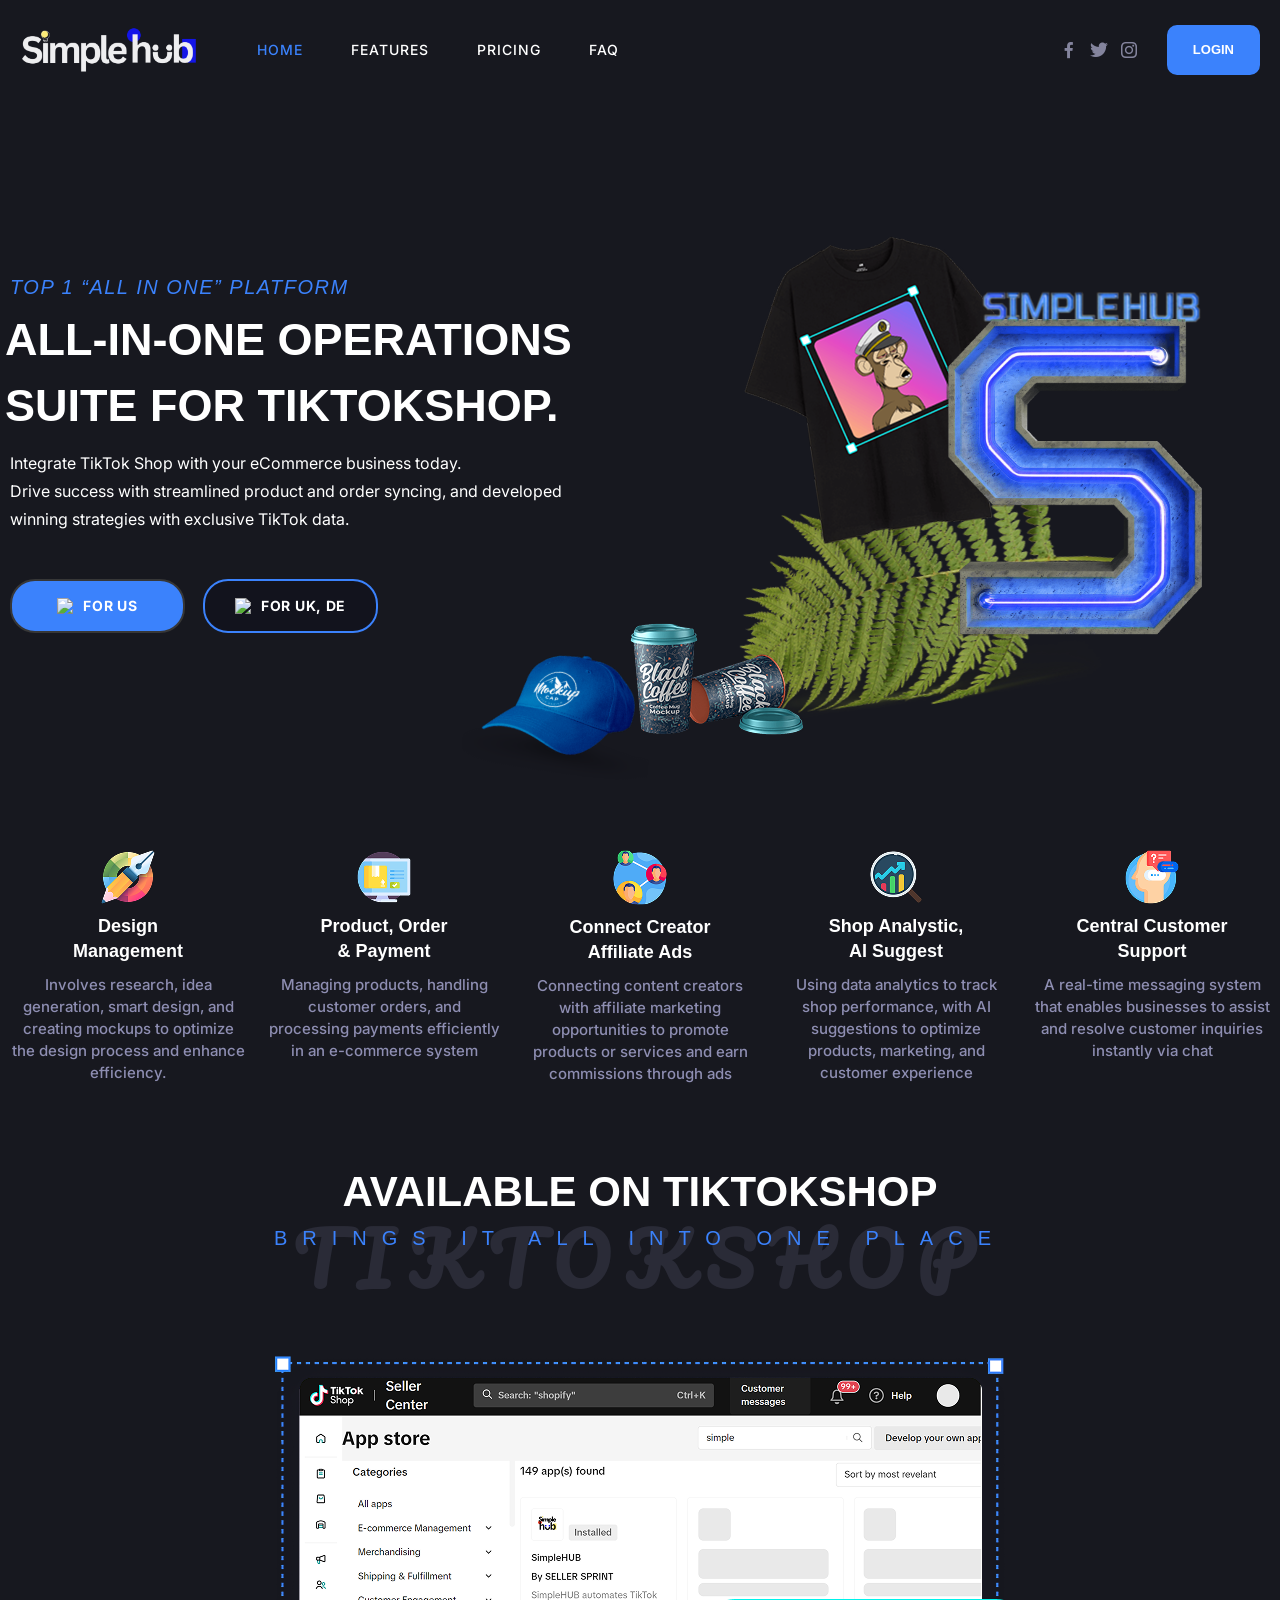
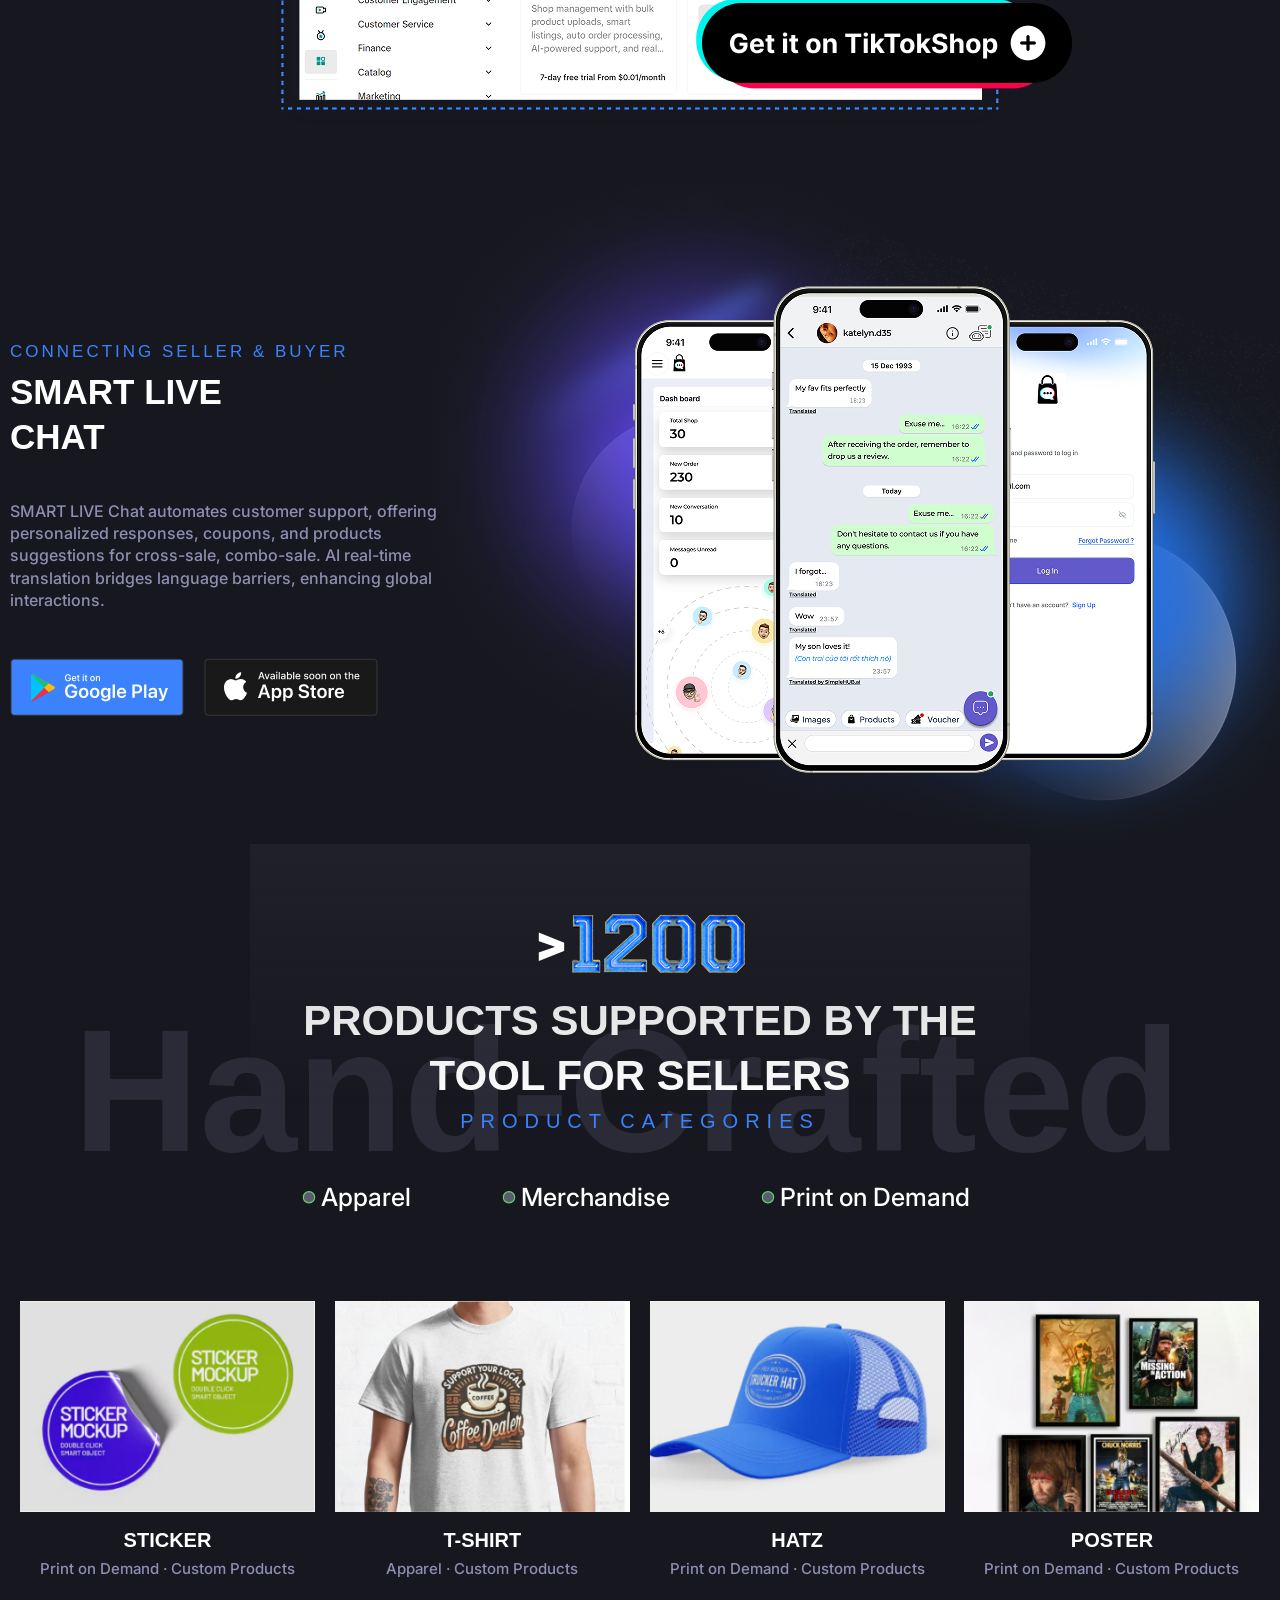
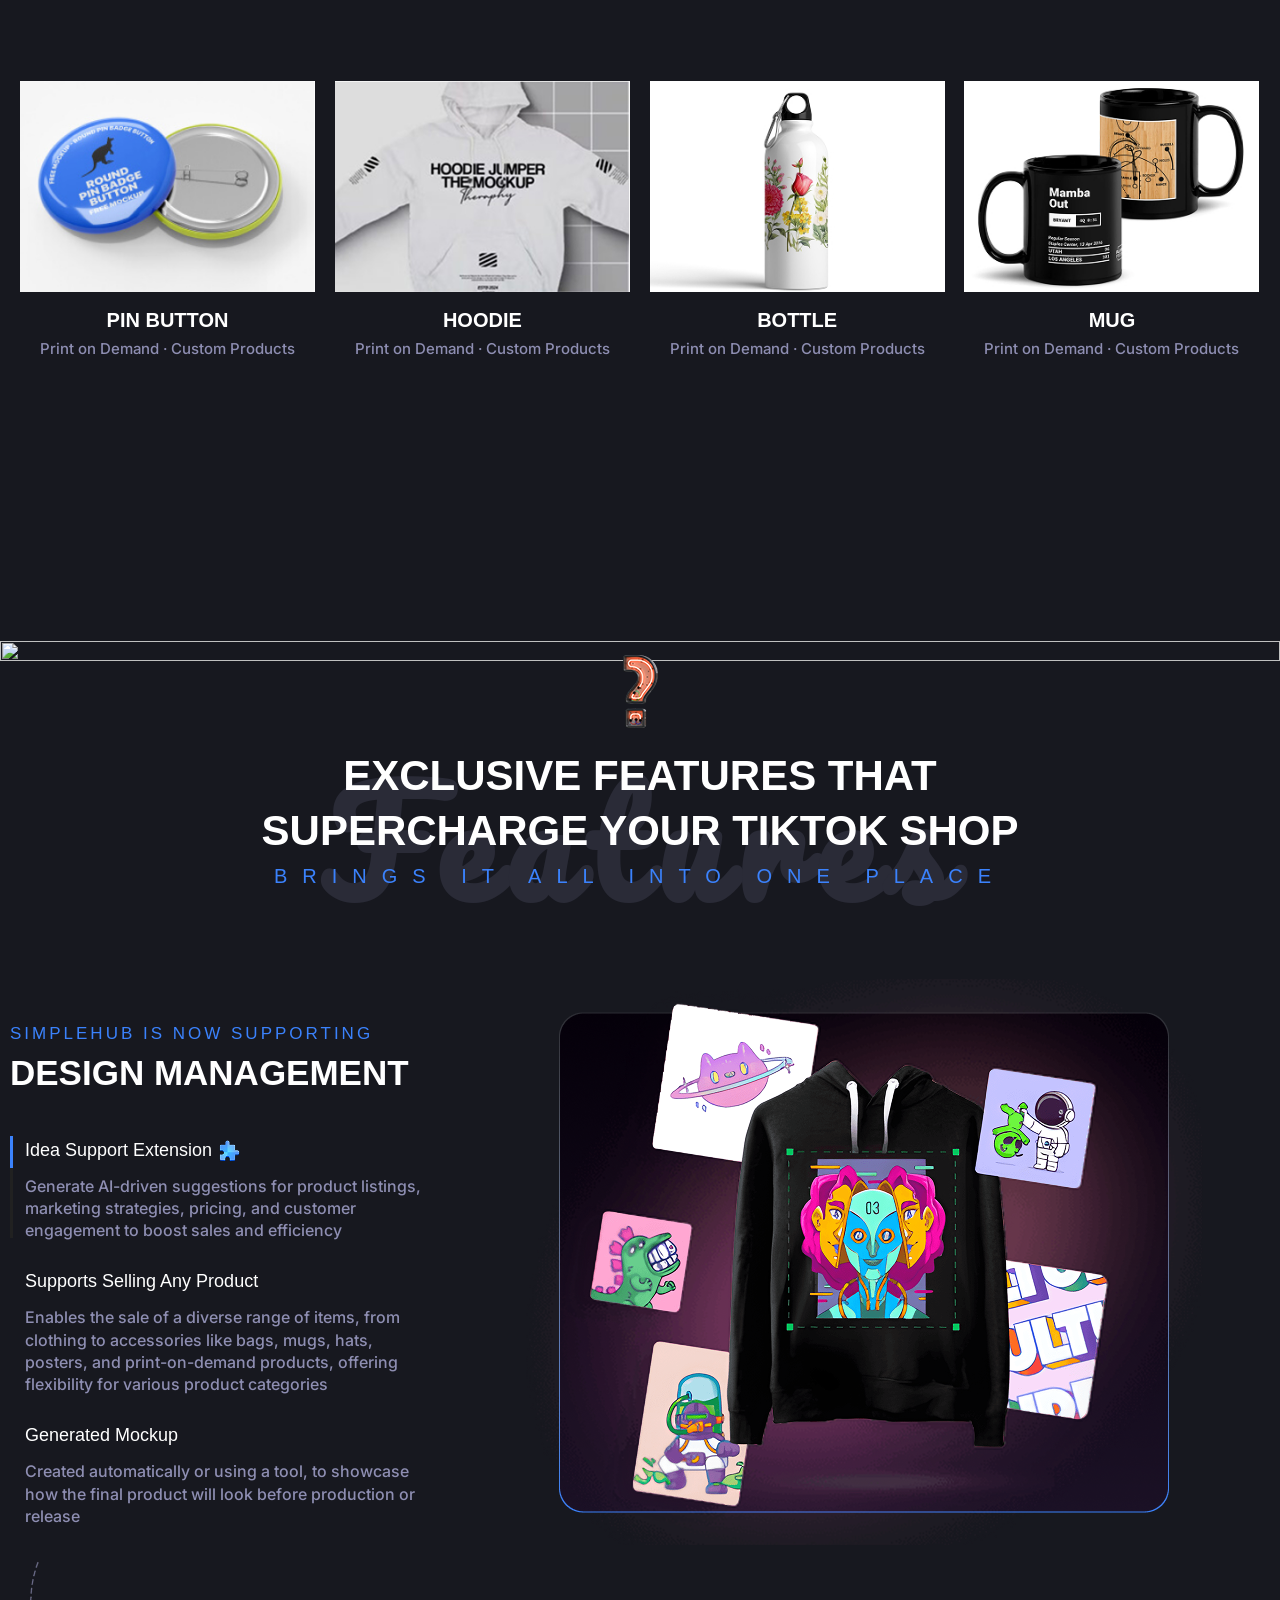
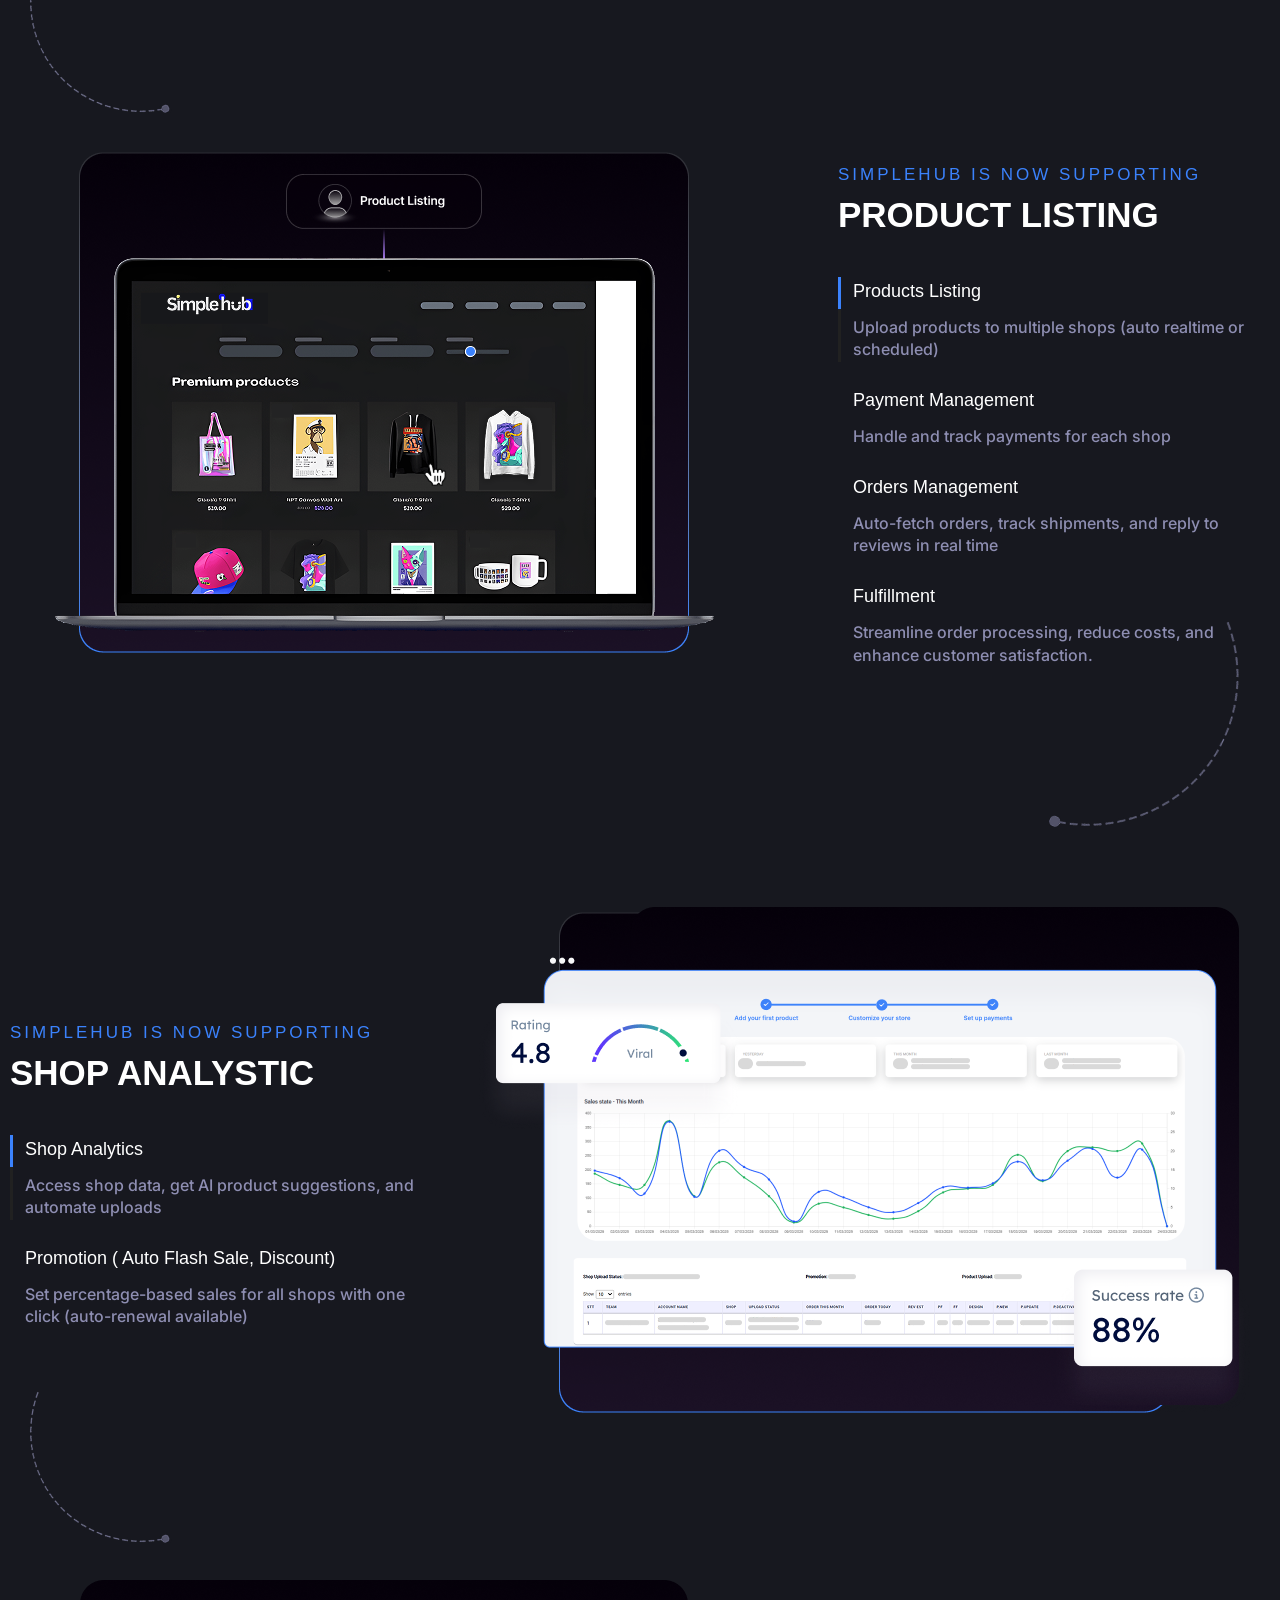
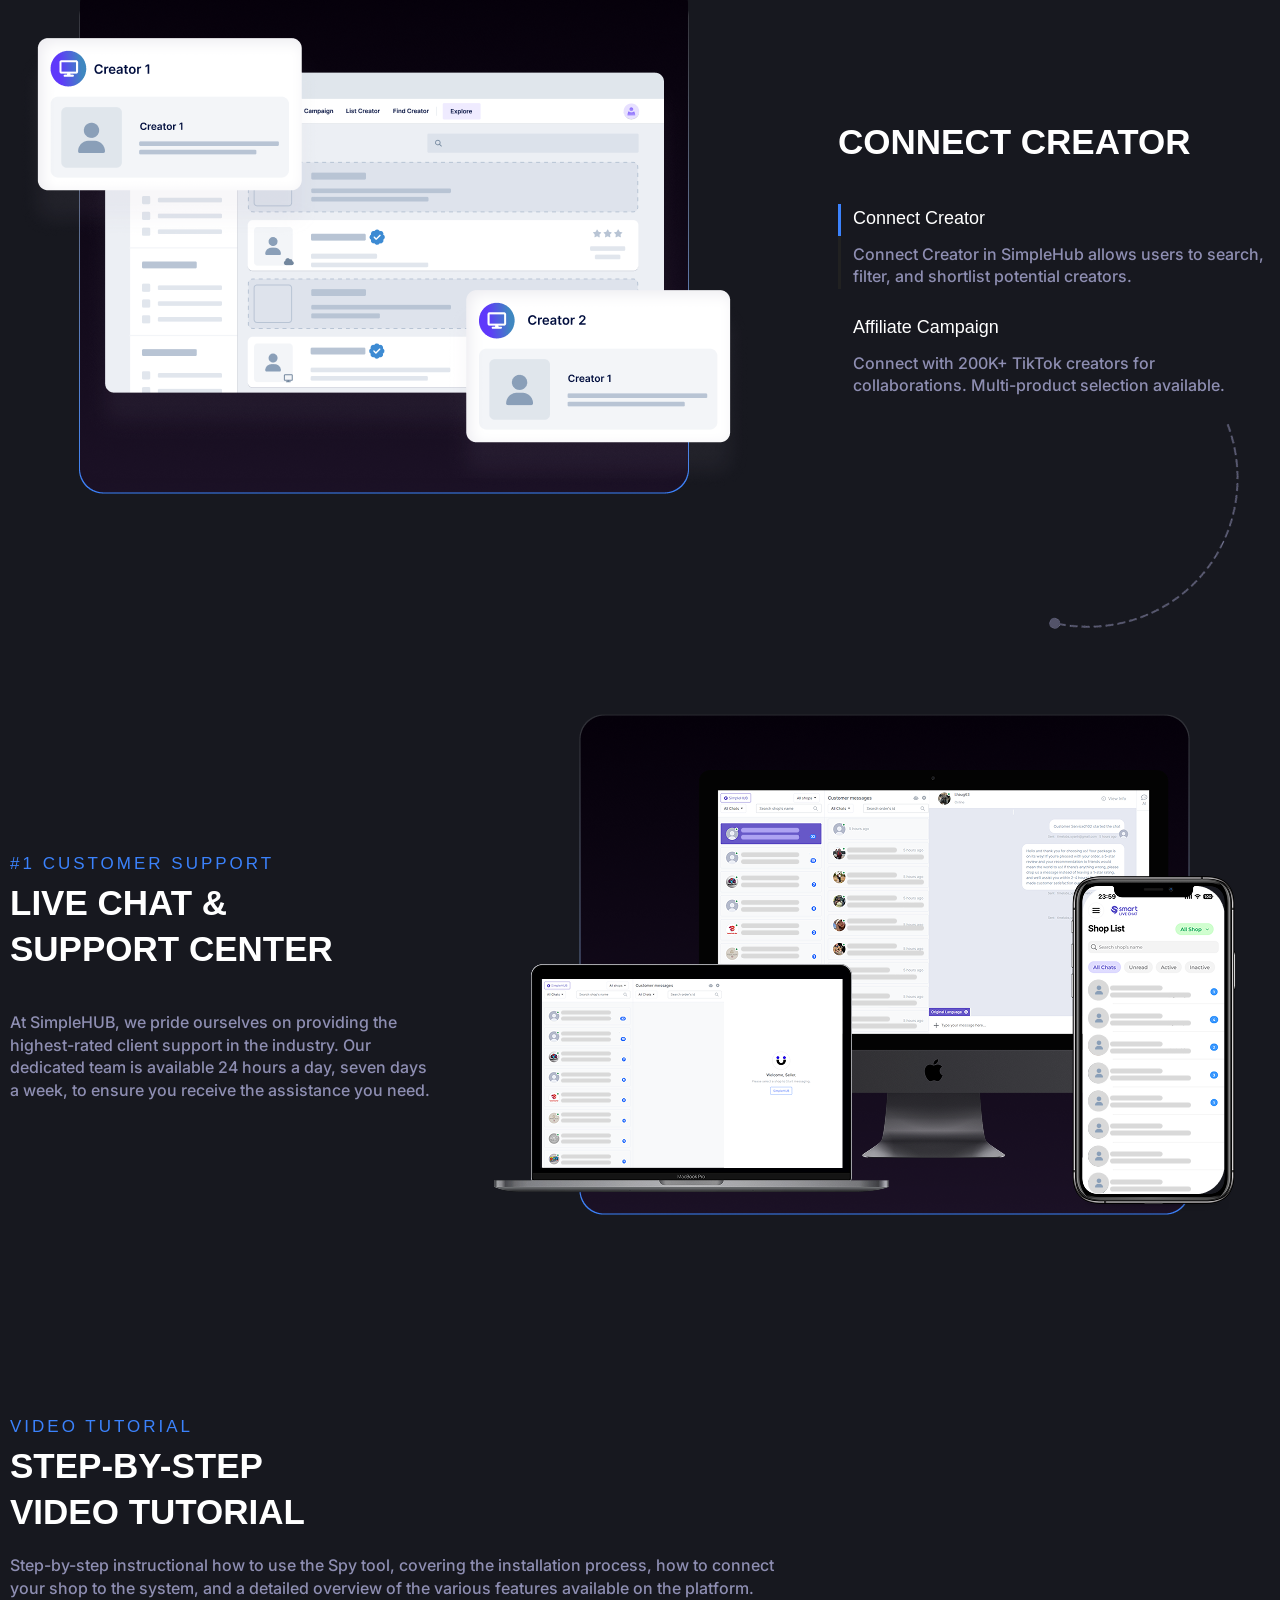
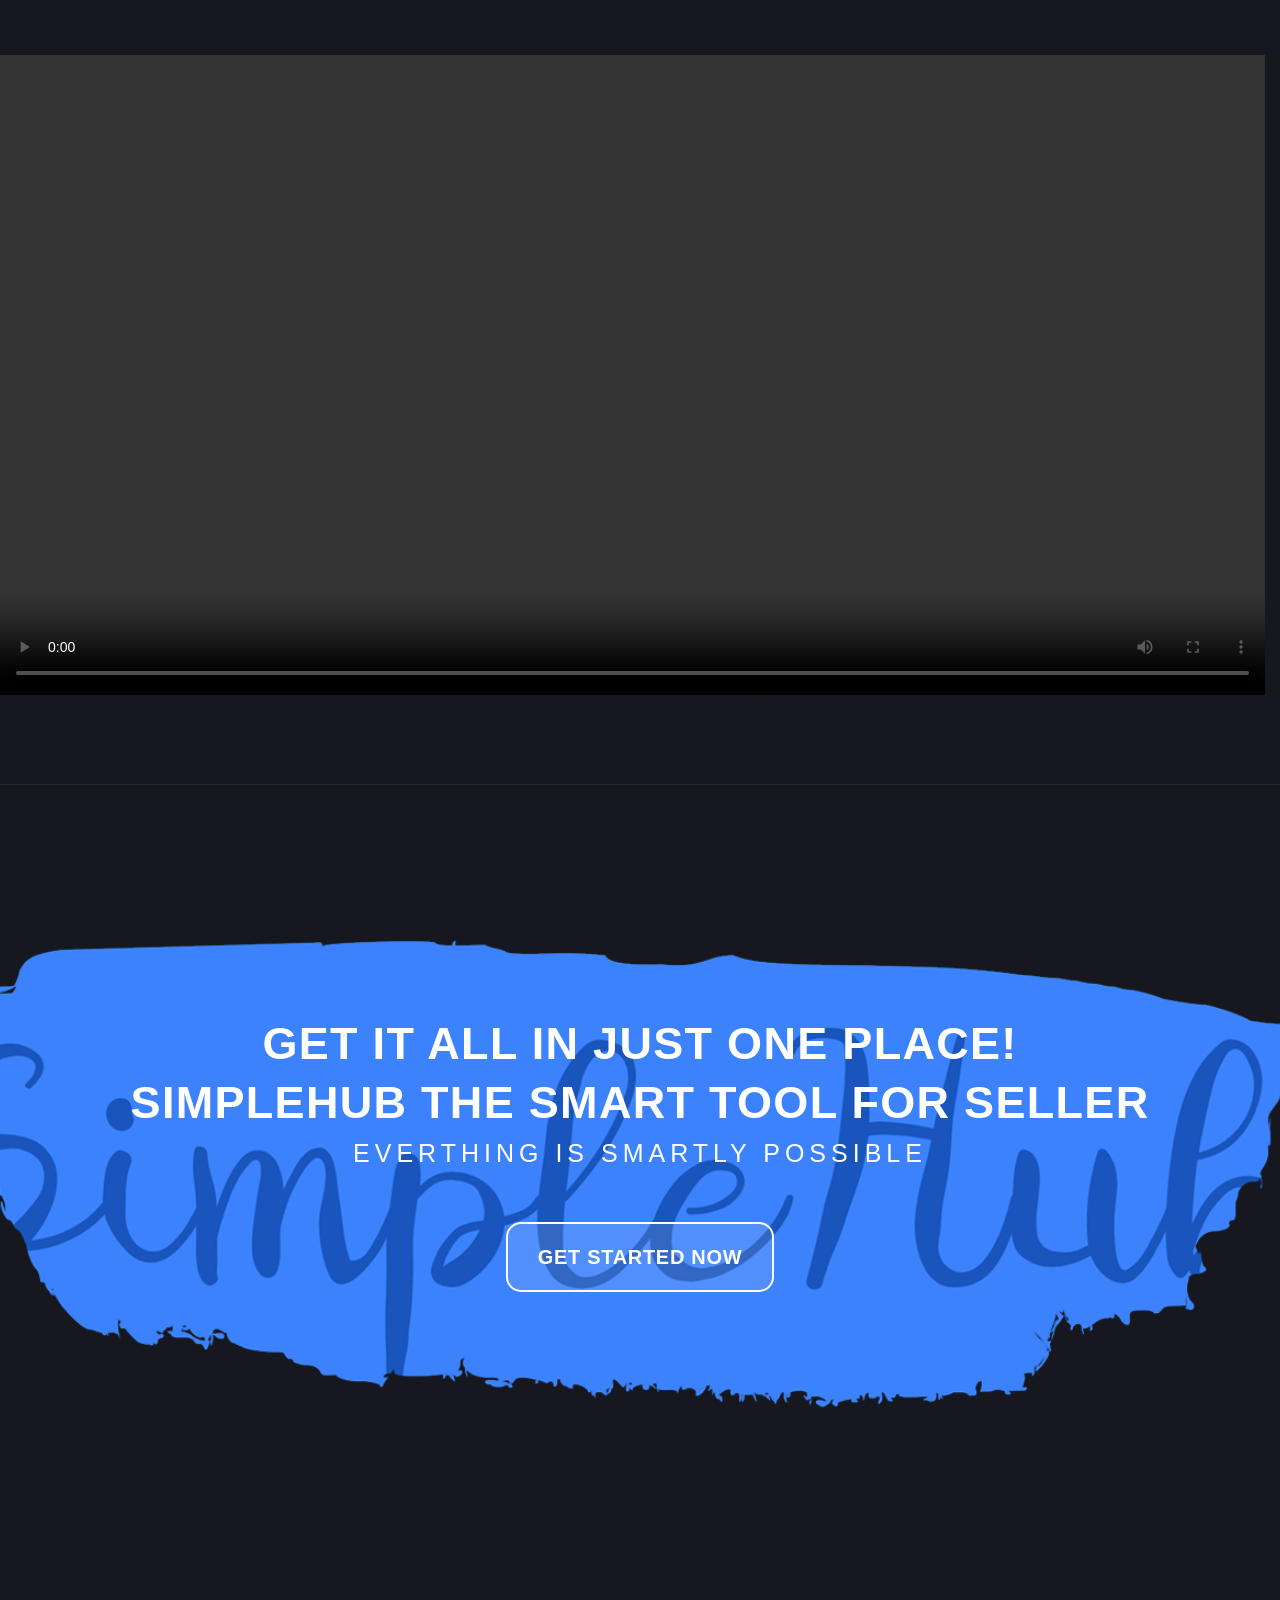
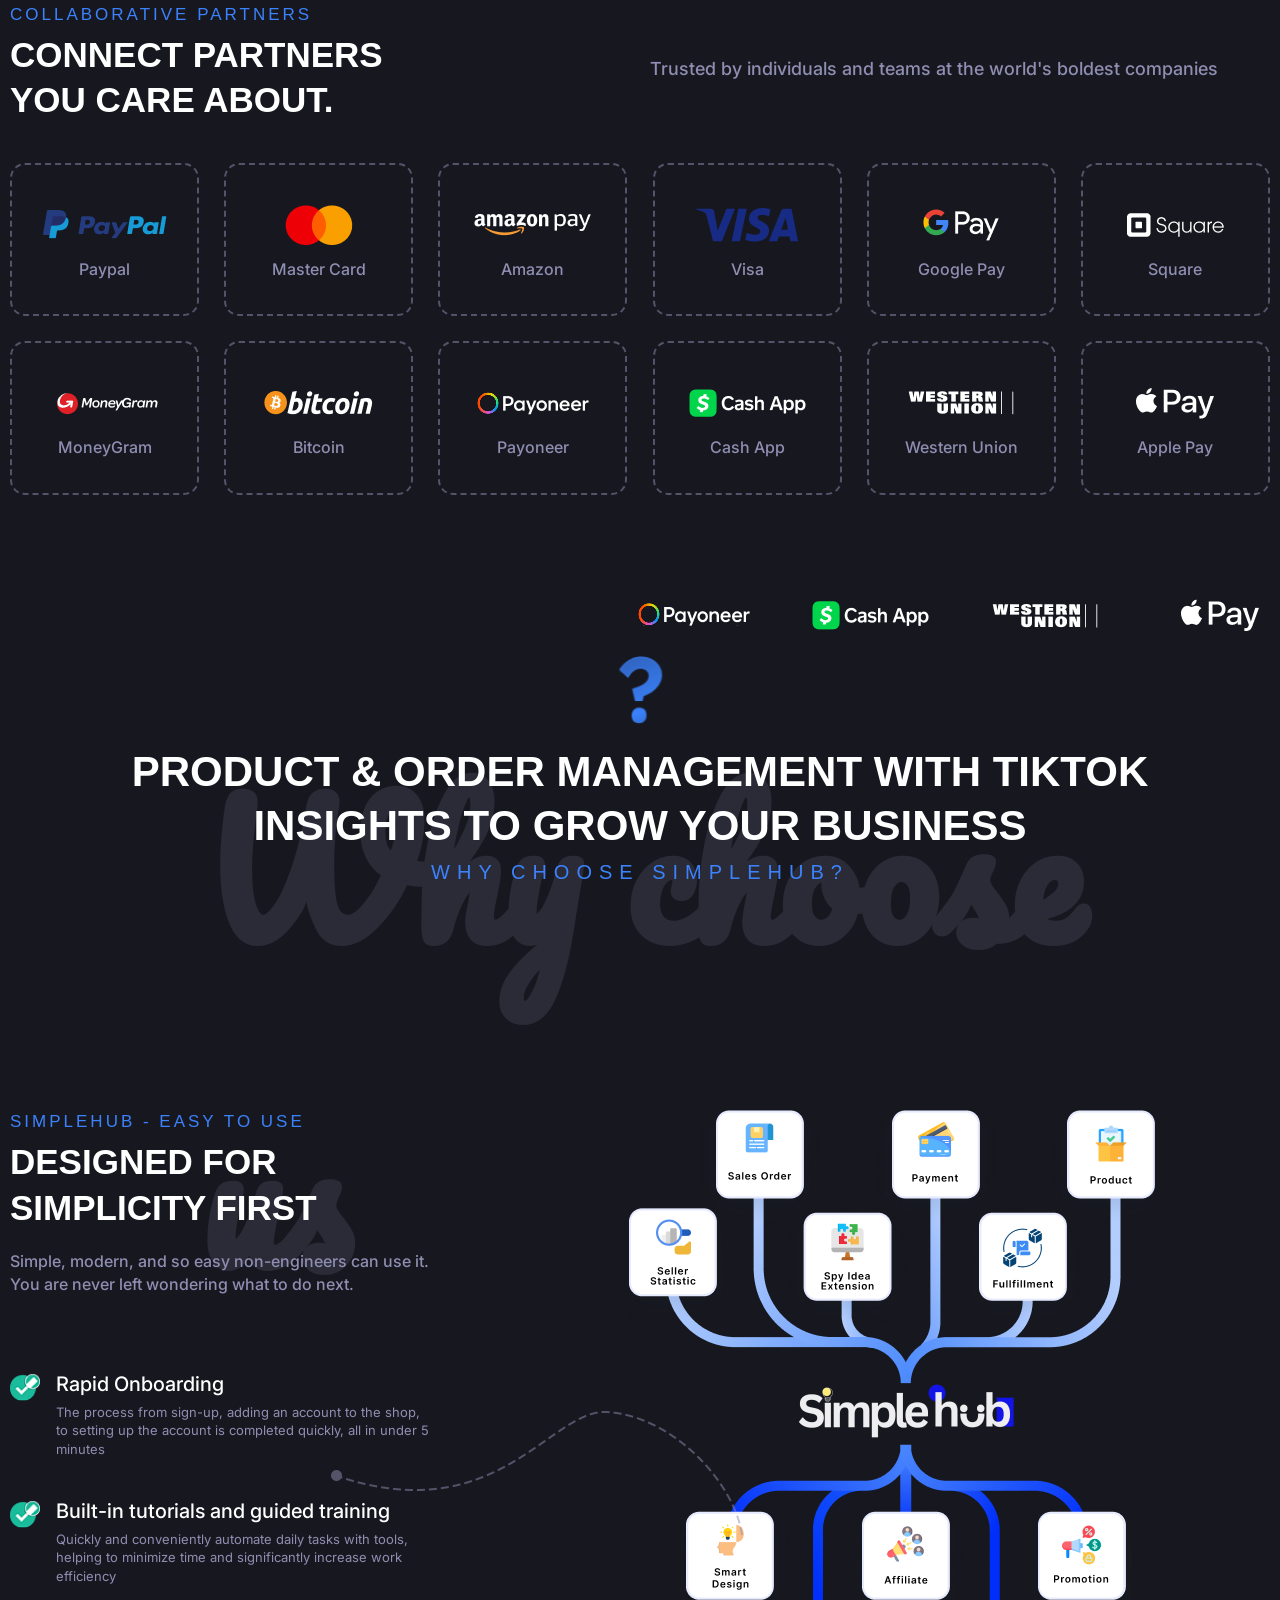
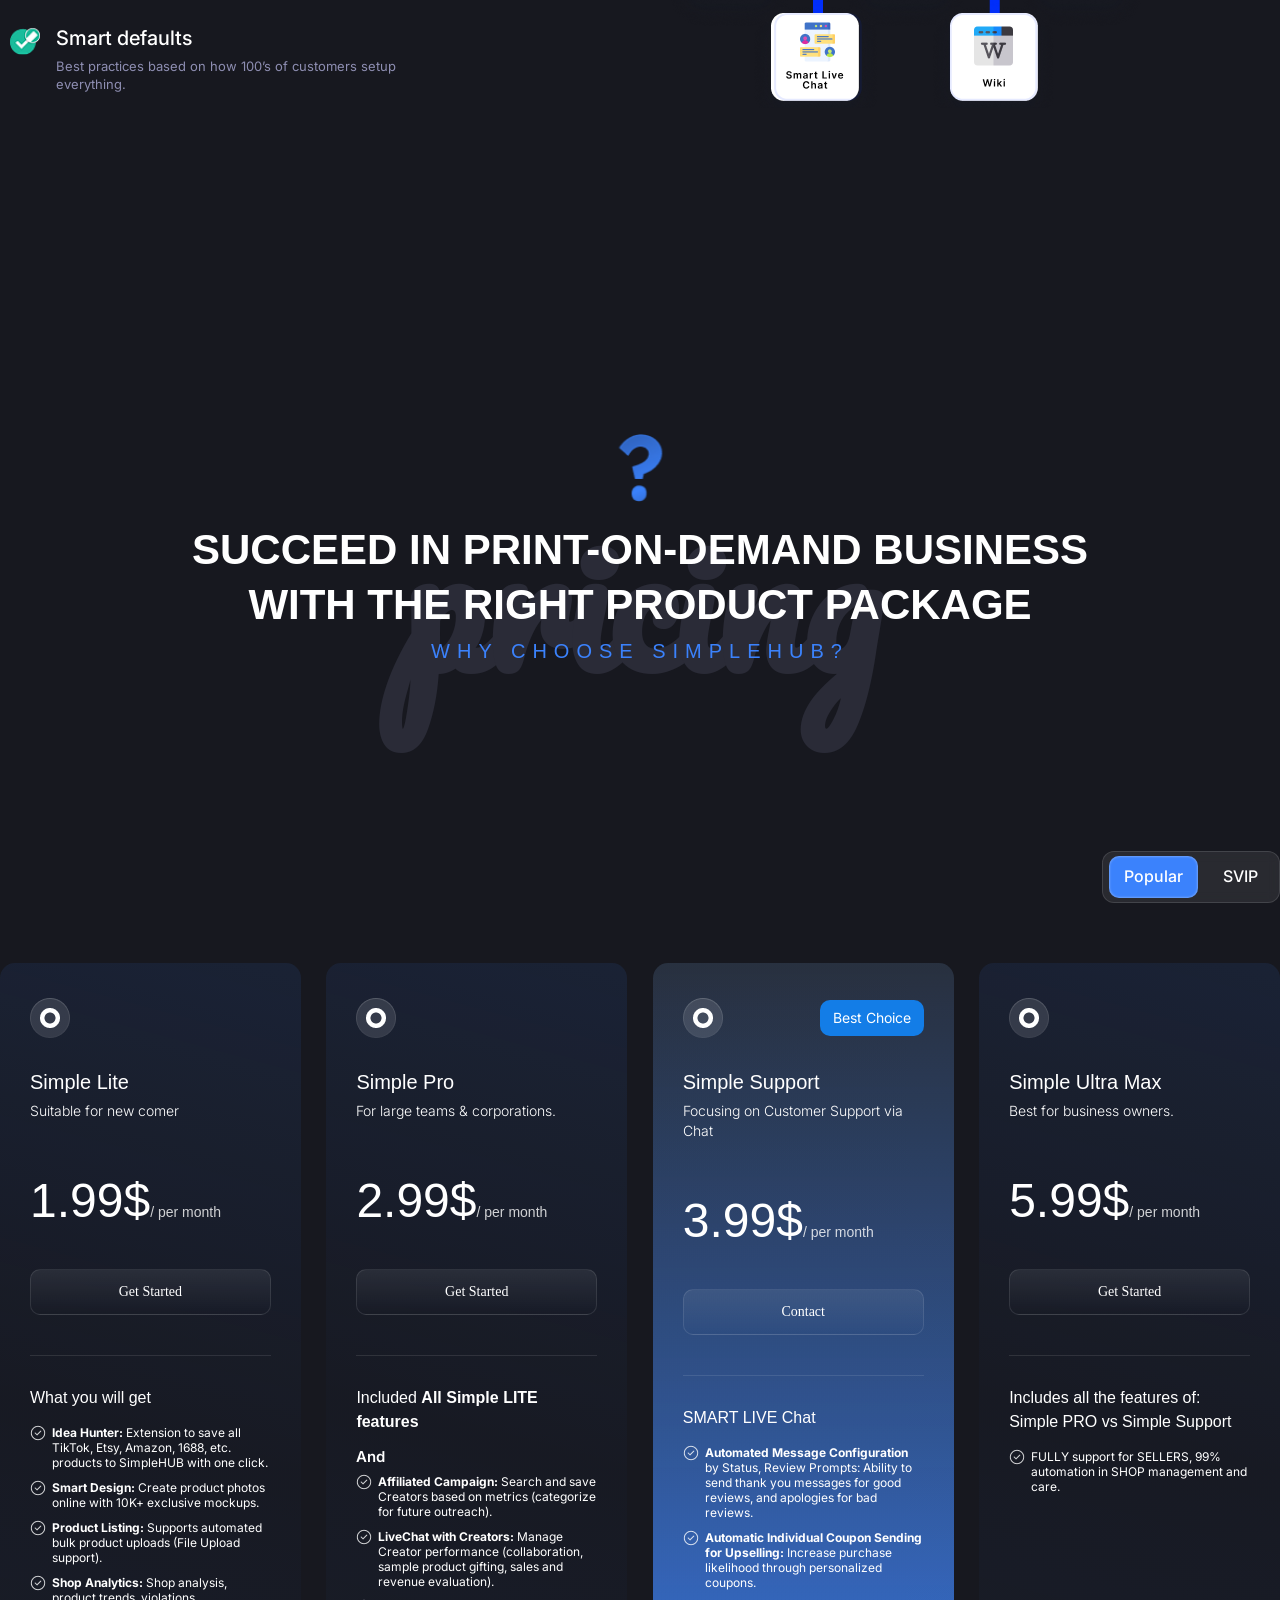
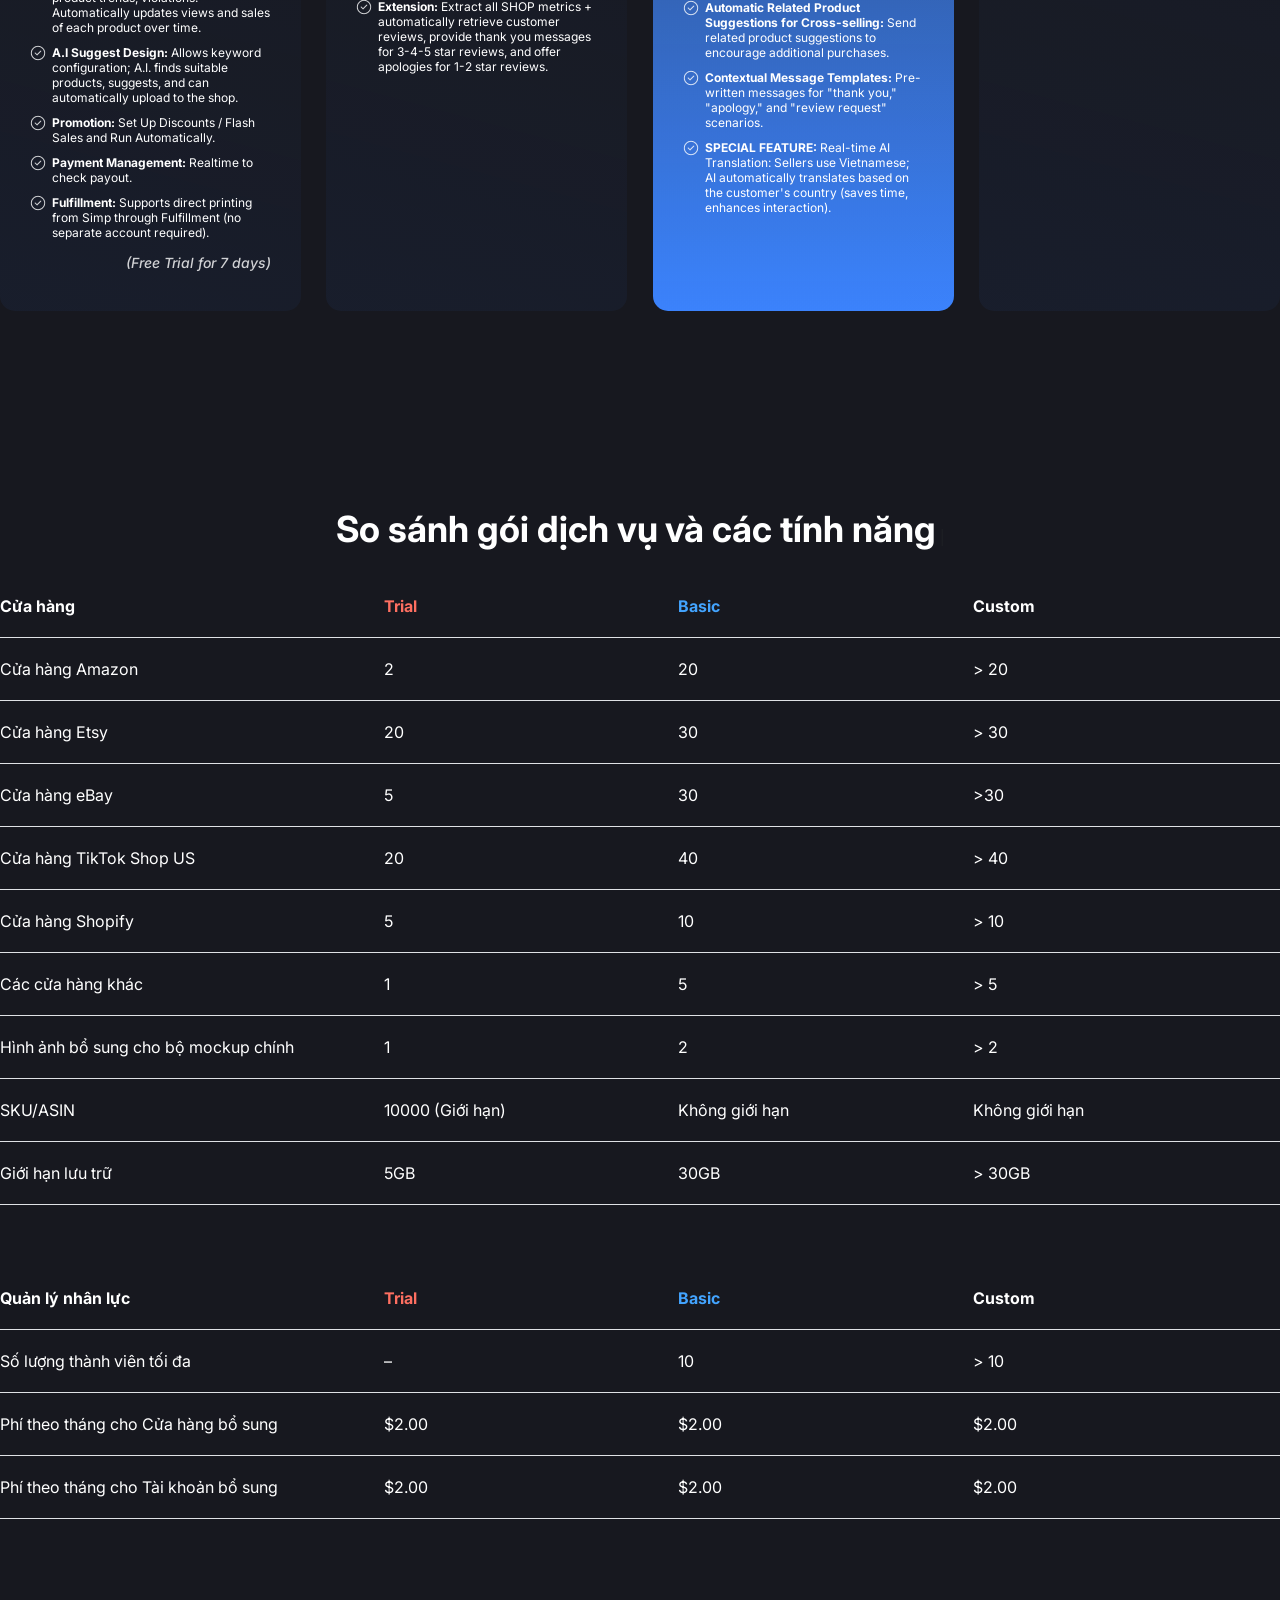
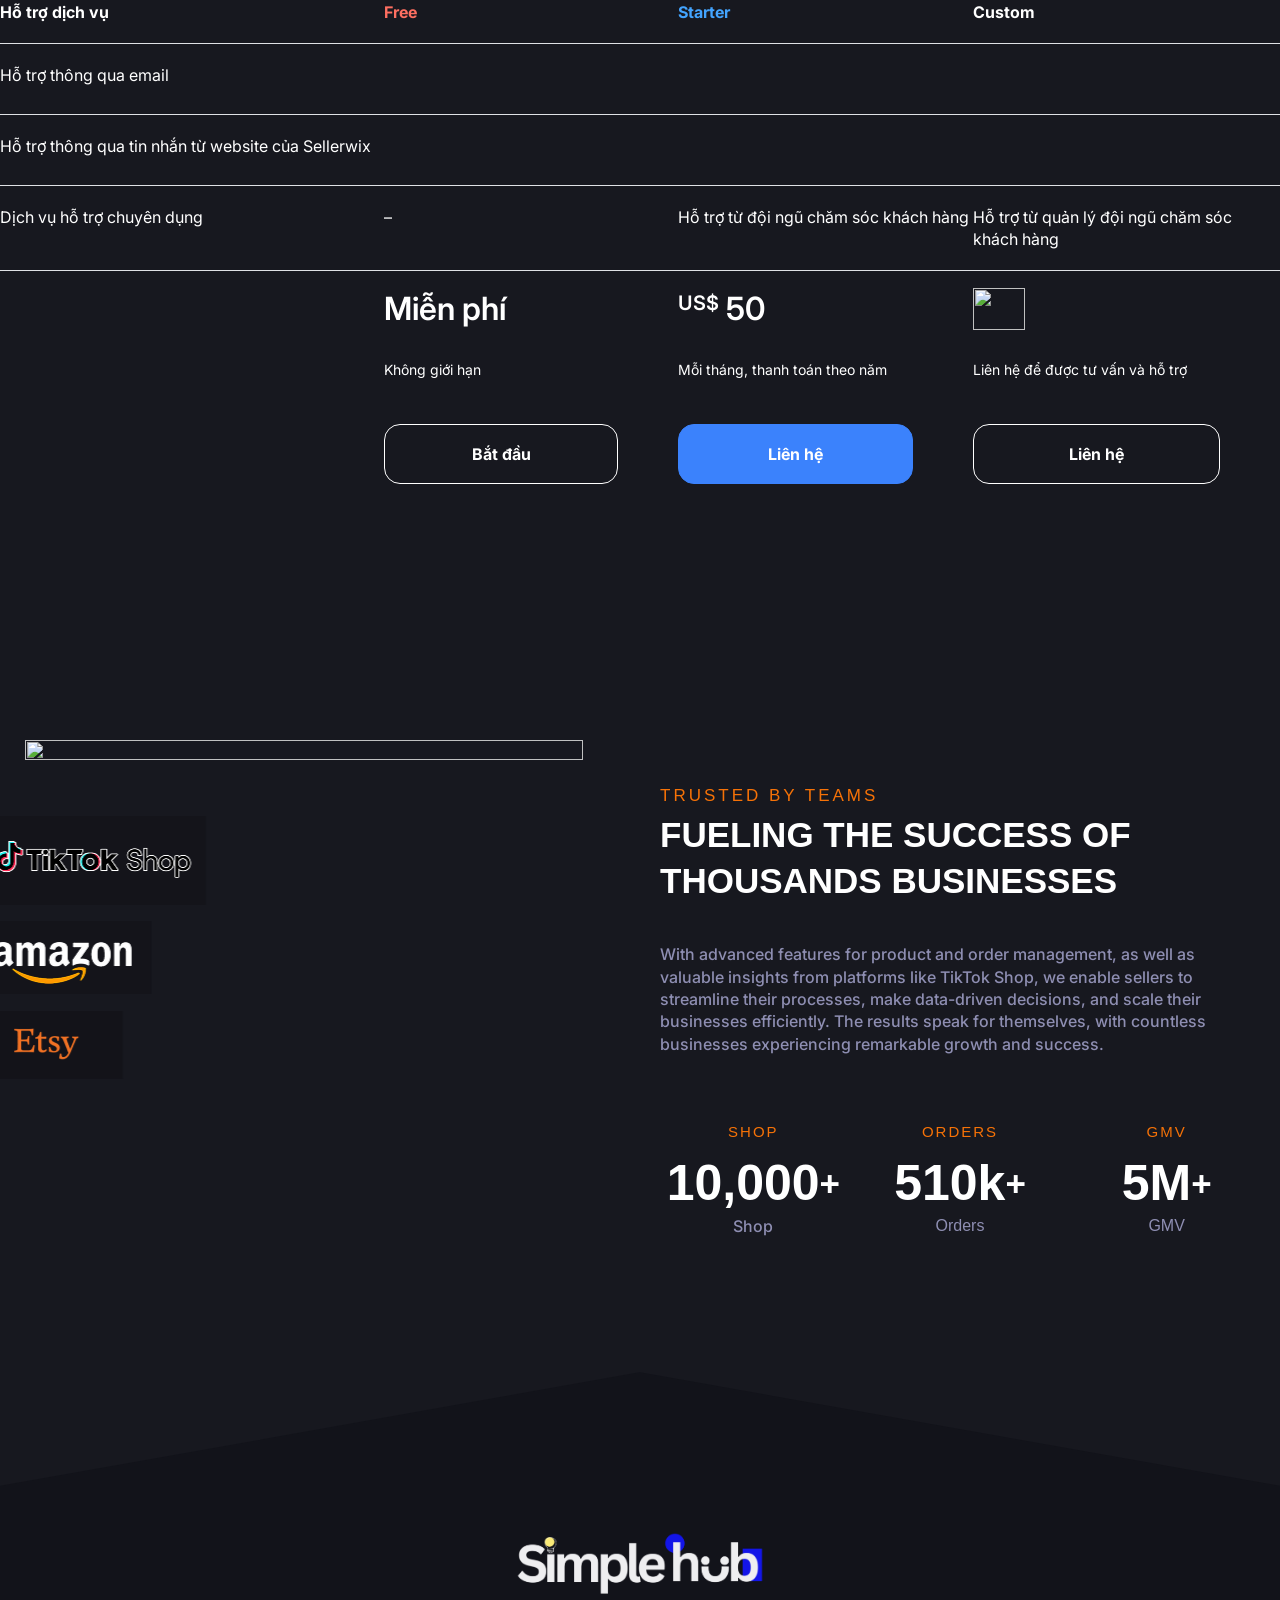
==== commit 2320372d: "1" ====
--- a/index.html
+++ b/index.html
@@ -396,6 +396,9 @@
     <link rel="preconnect" href="https://fonts.googleapis.com">
     <link rel="preconnect" href="https://fonts.gstatic.com" crossorigin>
     <link href="https://fonts.googleapis.com/css2?family=Pacifico&display=swap" rel="stylesheet">
+    <link rel="preconnect" href="https://fonts.googleapis.com">
+    <link rel="preconnect" href="https://fonts.gstatic.com" crossorigin>
+    <link href="https://fonts.googleapis.com/css2?family=Inter:ital,opsz,wght@0,14..32,100..900;1,14..32,100..900&display=swap" rel="stylesheet">
     <link rel="stylesheet" href="css/animate.css">
     <link rel="stylesheet" href="./assets/simplehub.css" type="text/css" media="all">
   </head>
@@ -532,16 +535,12 @@
 	                                </p>
 	                              </div>
 	                            </div>
-	                            <div class="sim-browther">
-	                            	<span>Extensions for:</span>
-	                            	<img src="images/suport_browther.png">
-	                            </div>
                               <div id="us-uk" class="banner-button">
                                 <a class="sim-btn color1" href="https://pod.simplehub.ai/login">
-                                  <img src="images/us.png">
+                                  <img src="images/f-us.png"> For US
                                 </a>
                                 <a class="sim-btn color2" href="https://pod.simplehub.ai/login">
-                                  <img src="images/uk.png">
+                                  <img src="images/f-uk.png"> For UK, DE
                                 </a>
                               </div>
 	                          </div>
@@ -580,7 +579,7 @@
 	                      </div>
 	                    </section>
 
-	                    <section class="elementor-section elementor-top-section elementor-element elementor-element-f402e2d elementor-section-boxed elementor-section-height-default elementor-section-height-default">
+	                    <section id="about" class="elementor-section elementor-top-section elementor-element elementor-element-f402e2d elementor-section-boxed elementor-section-height-default elementor-section-height-default">
 	                      <div class="elementor-container elementor-column-gap-default">
 
 	                        <div class="elementor-column elementor-col-20 elementor-top-column elementor-element elementor-element-952971b wow slideInLeft" >
@@ -1743,8 +1742,8 @@
                       <div class="md-value-pri">
                         <span class="rank1">Simple Lite</span> 
                         <span class="rank2">Simple Pro</span> 
-                        <span class="rank3 active">Simple Support</span>      
-                        <span class="rank4">Simple Ultra Max</span>      
+                        <span class="rank3 active">S.Support</span>      
+                        <span class="rank4">S.Ultra Max</span>      
                       </div>
                     </div>
 
@@ -1758,7 +1757,7 @@
   						            <div class="checkbox-center" >
   						              <div class="md-value-pri">
                               <span class="value-m active">Popular</span>      
-                              <span class="value-y ">Annual</span>
+                              <span class="value-y ">SVIP</span>
                             </div>
   						            </div>
 
@@ -1782,7 +1781,7 @@
                     </div>
                     <h4>Simple Lite</h4>
                     <p class="sub">Suitable for new comer</p>
-                    <h3 class="pri-item1"><span class="value">Free</span><span>$</span><span class="date">/ per month</span></h3>
+                    <h3><span class="value">1.99</span>$<span class="date">/ per month</span></h3>
                     <div class="btn">
                       <a href="#">Get Started</a>
                     </div>
@@ -1806,7 +1805,7 @@
                     </div>
                     <h4>Simple Pro</h4>
                     <p class="sub">For large teams & corporations.</p>
-                    <h3><span class="value">3.99</span>$<span class="date">/ per month</span></h3>
+                    <h3><span class="value">2.99</span>$<span class="date">/ per month</span></h3>
                     <div class="btn">
                       <a href="#">Get Started</a>
                     </div>
@@ -1846,7 +1845,7 @@
                     </div>
                     <h4>Simple Ultra Max</h4>
                     <p class="sub">Best for business owners.</p>
-                    <h3><span class="value">6.99</span>$<span class="date">/ per month</span></h3>
+                    <h3><span class="value">5.99</span>$<span class="date">/ per month</span></h3>
                     <div class="btn">
                       <a href="#">Get Started</a>
                     </div>
@@ -3007,9 +3006,8 @@
     jQuery(".md-value-pri .value-y ").click(function(){
       jQuery(".md-value-pri .value-m").removeClass("active");
       jQuery(this).addClass("active");
-      jQuery(".pricing-content .item1 ").addClass("show");
-      jQuery(".pricing-content .item1 .value").text("1.99");
-      jQuery(".pricing-content .item2 .value").text("2.99");
+      jQuery(".pricing-content .item1 .value").text("1.69");
+      jQuery(".pricing-content .item2 .value").text("2.49");
       jQuery(".pricing-content .item3 .value").text("2.99");
       jQuery(".pricing-content .item4 .value").text("4.99");
       
@@ -3018,11 +3016,10 @@
     jQuery(".md-value-pri .value-m ").click(function(){
       jQuery(".md-value-pri .value-y").removeClass("active");
       jQuery(this).addClass("active");
-      jQuery(".pricing-content .item1 .value").text("Free");
-      jQuery(".pricing-content .item1 ").removeClass("show");
-      jQuery(".pricing-content .item2 .value").text("3.99");
+      jQuery(".pricing-content .item1 .value").text("1.99");
+      jQuery(".pricing-content .item2 .value").text("2.99");
       jQuery(".pricing-content .item3 .value").text("3.99");
-      jQuery(".pricing-content .item4 .value").text("6.99");
+      jQuery(".pricing-content .item4 .value").text("5.99");
       
     });
 
--- a/assets/post-1701.css
+++ b/assets/post-1701.css
@@ -3795,7 +3795,6 @@
   .premium-counter-title
   .premium-counter-title-val {
   color: #8e8eb2;
-  font-family: "Quicksand", Sans-serif;
   line-height: 1.3em;
 }
 .elementor-1701
--- a/assets/simplehub.css
+++ b/assets/simplehub.css
@@ -1,3 +1,6 @@
+body {
+  font-family: "Inter", sans-serif !important; }
+
 .simplehub .wiz-is-sticky {
   z-index: 999999; }
 
@@ -289,6 +292,7 @@
   .simplehub .banner-button .sim-btn {
     mix-blend-mode: normal;
     border-radius: 25px;
+    height: 54px;
     font-style: normal;
     font-weight: 700;
     font-size: 14px;
@@ -307,7 +311,17 @@
     text-transform: uppercase;
     position: relative;
     overflow: hidden;
-    color: #FFFFFF; }
+    color: #FFFFFF;
+    -ms-flex-line-pack: center;
+    align-content: center;
+    background: rgba(10, 13, 25, 0.4);
+    border: 2px solid #3B82FC;
+    padding: 0 25px;
+    min-width: 175px;
+    gap: 10px; }
+    .simplehub .banner-button .sim-btn.color1 {
+      background: #3B82FC;
+      border-color: #373737; }
     .simplehub .banner-button .sim-btn img {
       position: relative; }
     .simplehub .banner-button .sim-btn:before {
@@ -331,6 +345,9 @@
       -webkit-transform: translate(-50%, -50%) scale(3);
       -ms-transform: translate(-50%, -50%) scale(3);
       transform: translate(-50%, -50%) scale(3); }
+
+.elementor-1701 #about.elementor-element .premium-icon-box-title.flex-center {
+  font-size: 18px; }
 
 a {
   -webkit-transition: all 0.3s;
@@ -1982,7 +1999,11 @@
     display: block; }
     .pricing-section-1 .pri-left .pricing-section-2-left span {
       font-size: 12px;
-      padding: 5px 10px; }
+      padding: 5px 8px !important; }
+  .pricing-section-1 .pri-left .pricing-section-2-left .md-value-pri {
+    gap: 6px; }
+  .pricing-section-1 {
+    padding: 0 10px !important; }
   .pricing-section-1 .elementor-button {
     font-size: 13px !important; }
   .pricing-section-1 .elementor-widget-wrap {
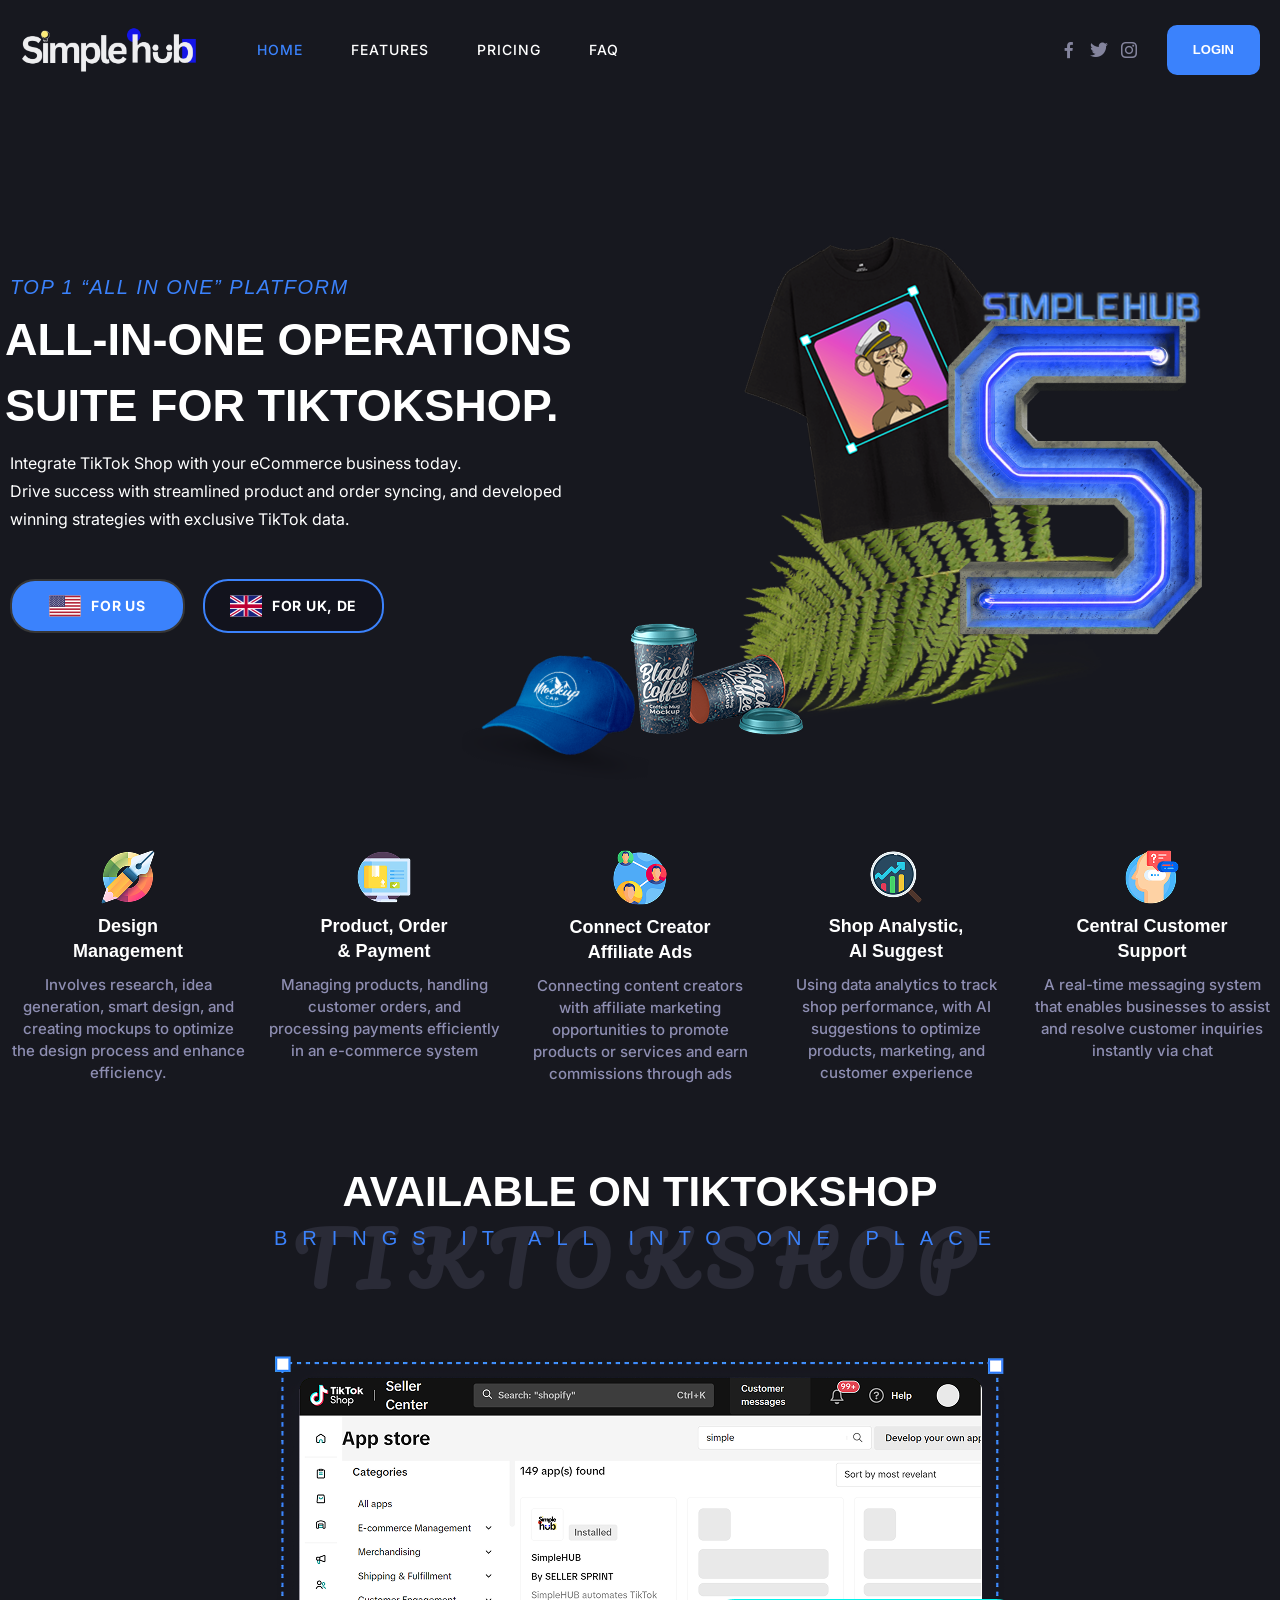
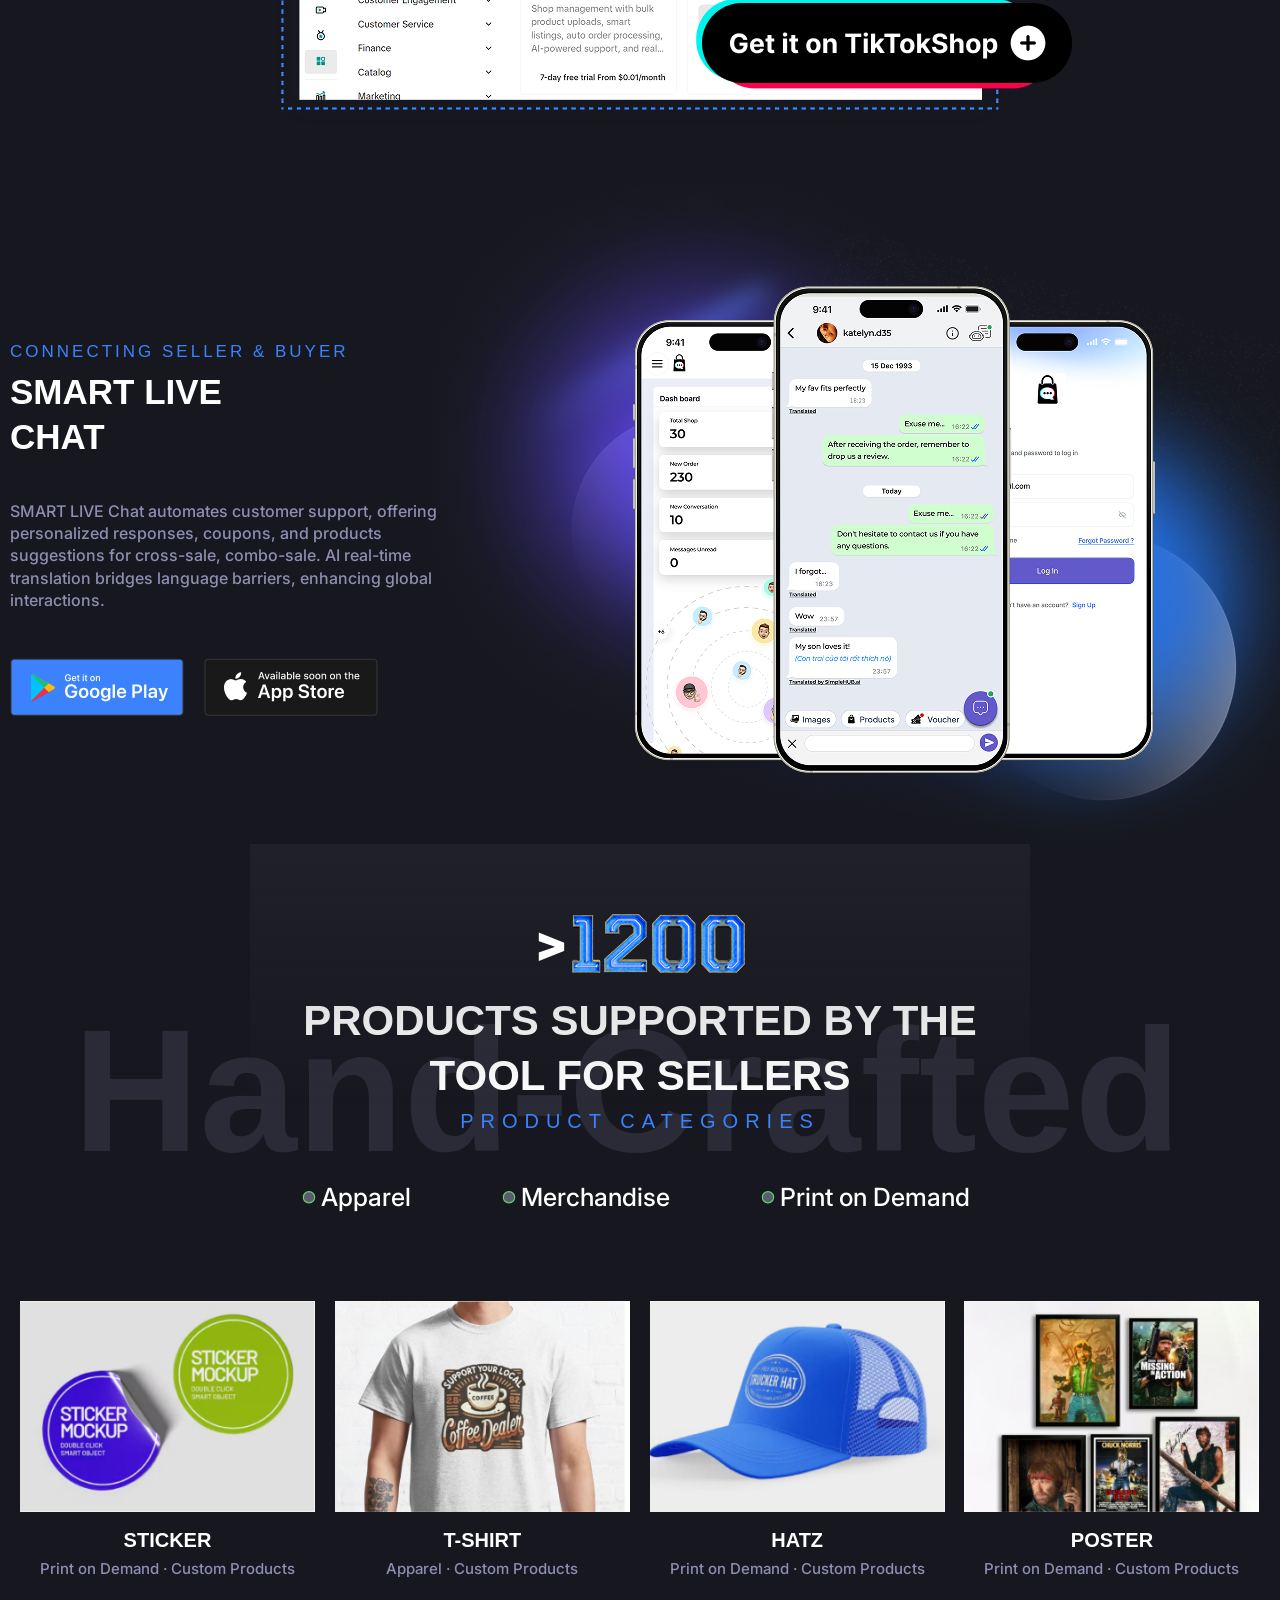
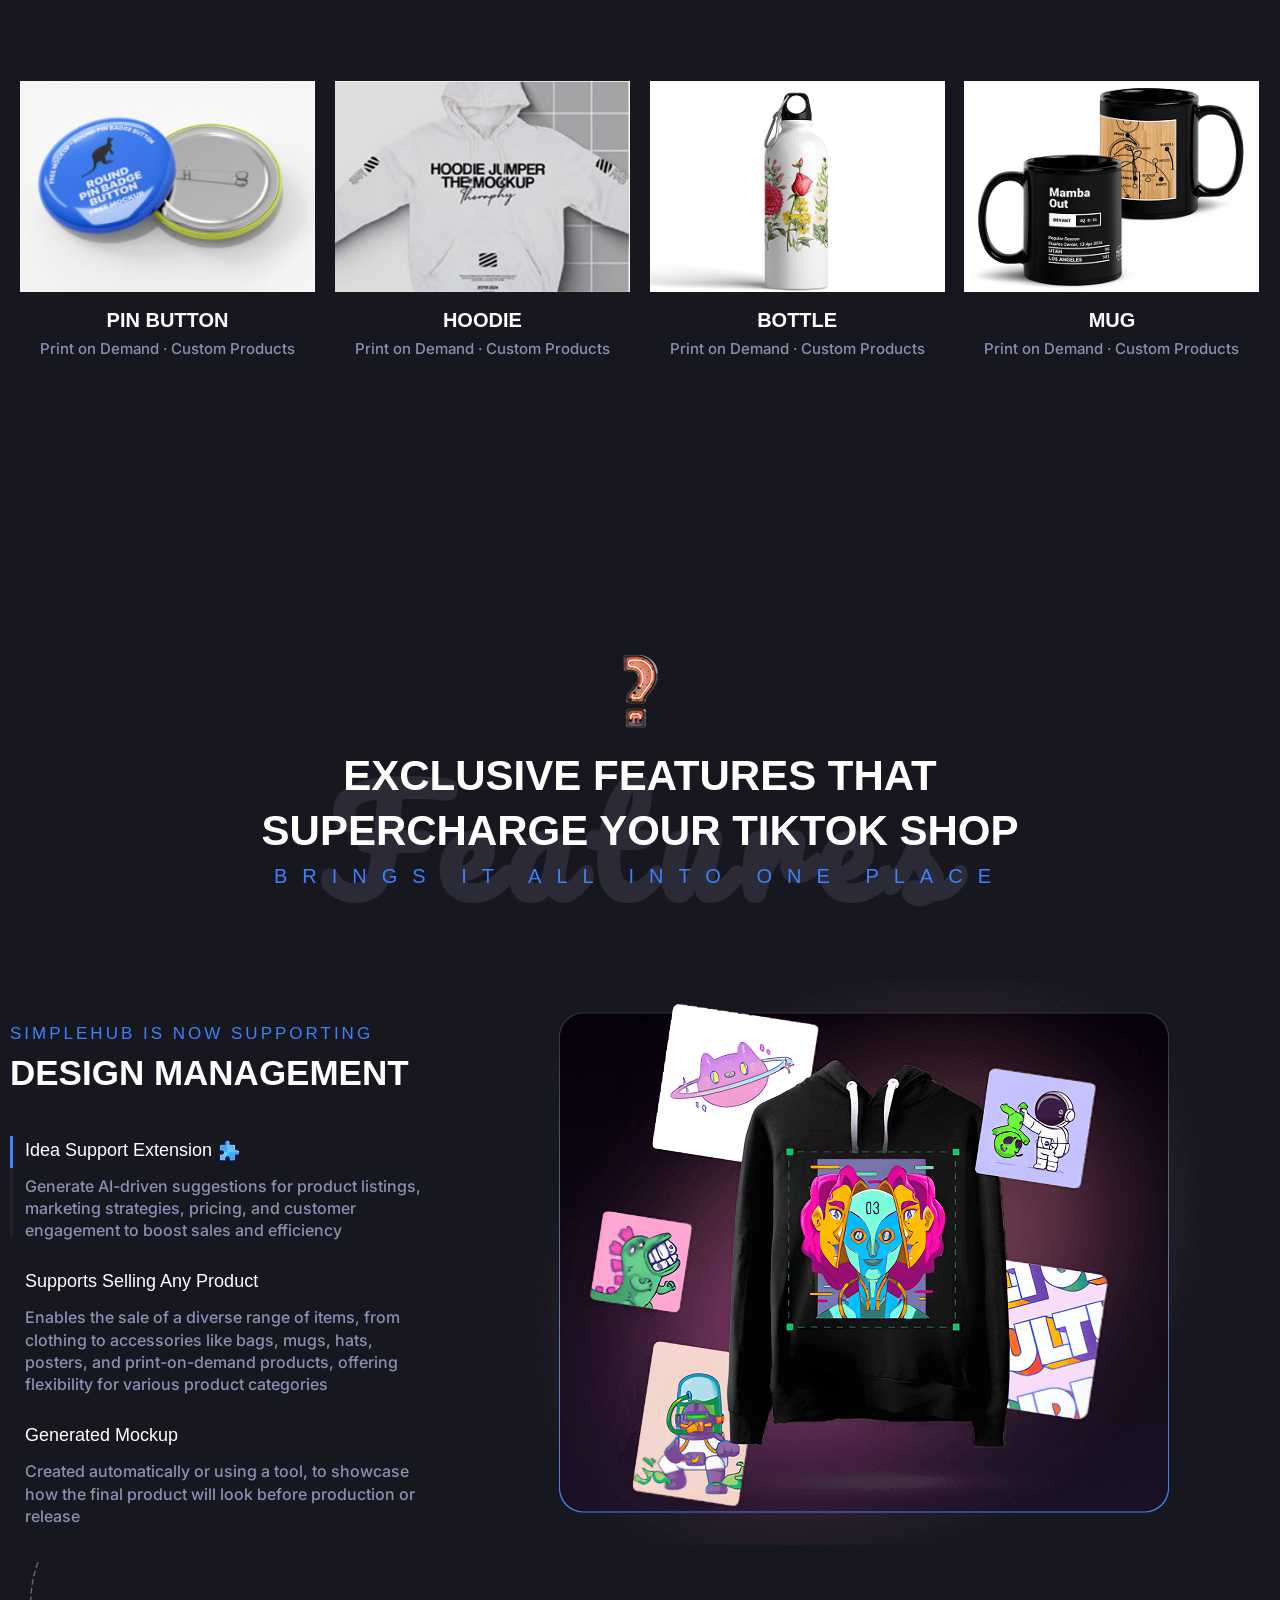
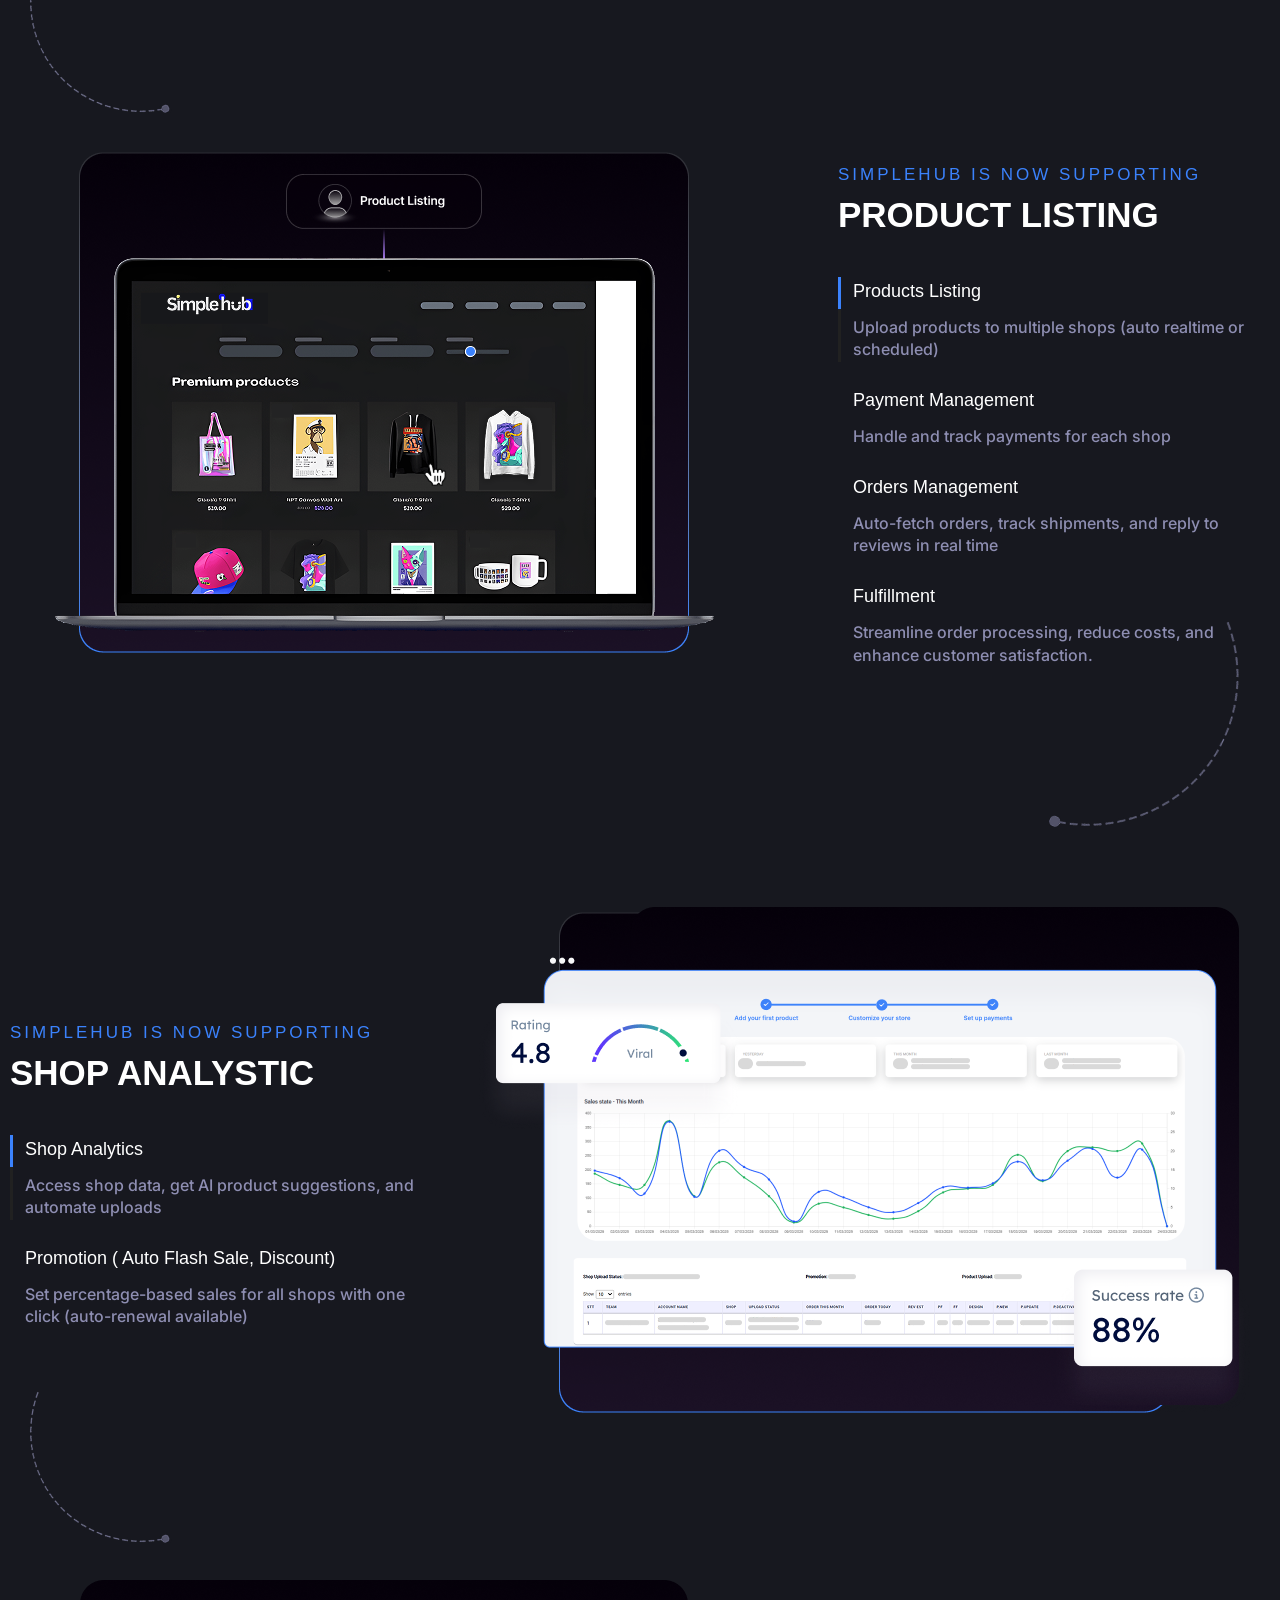
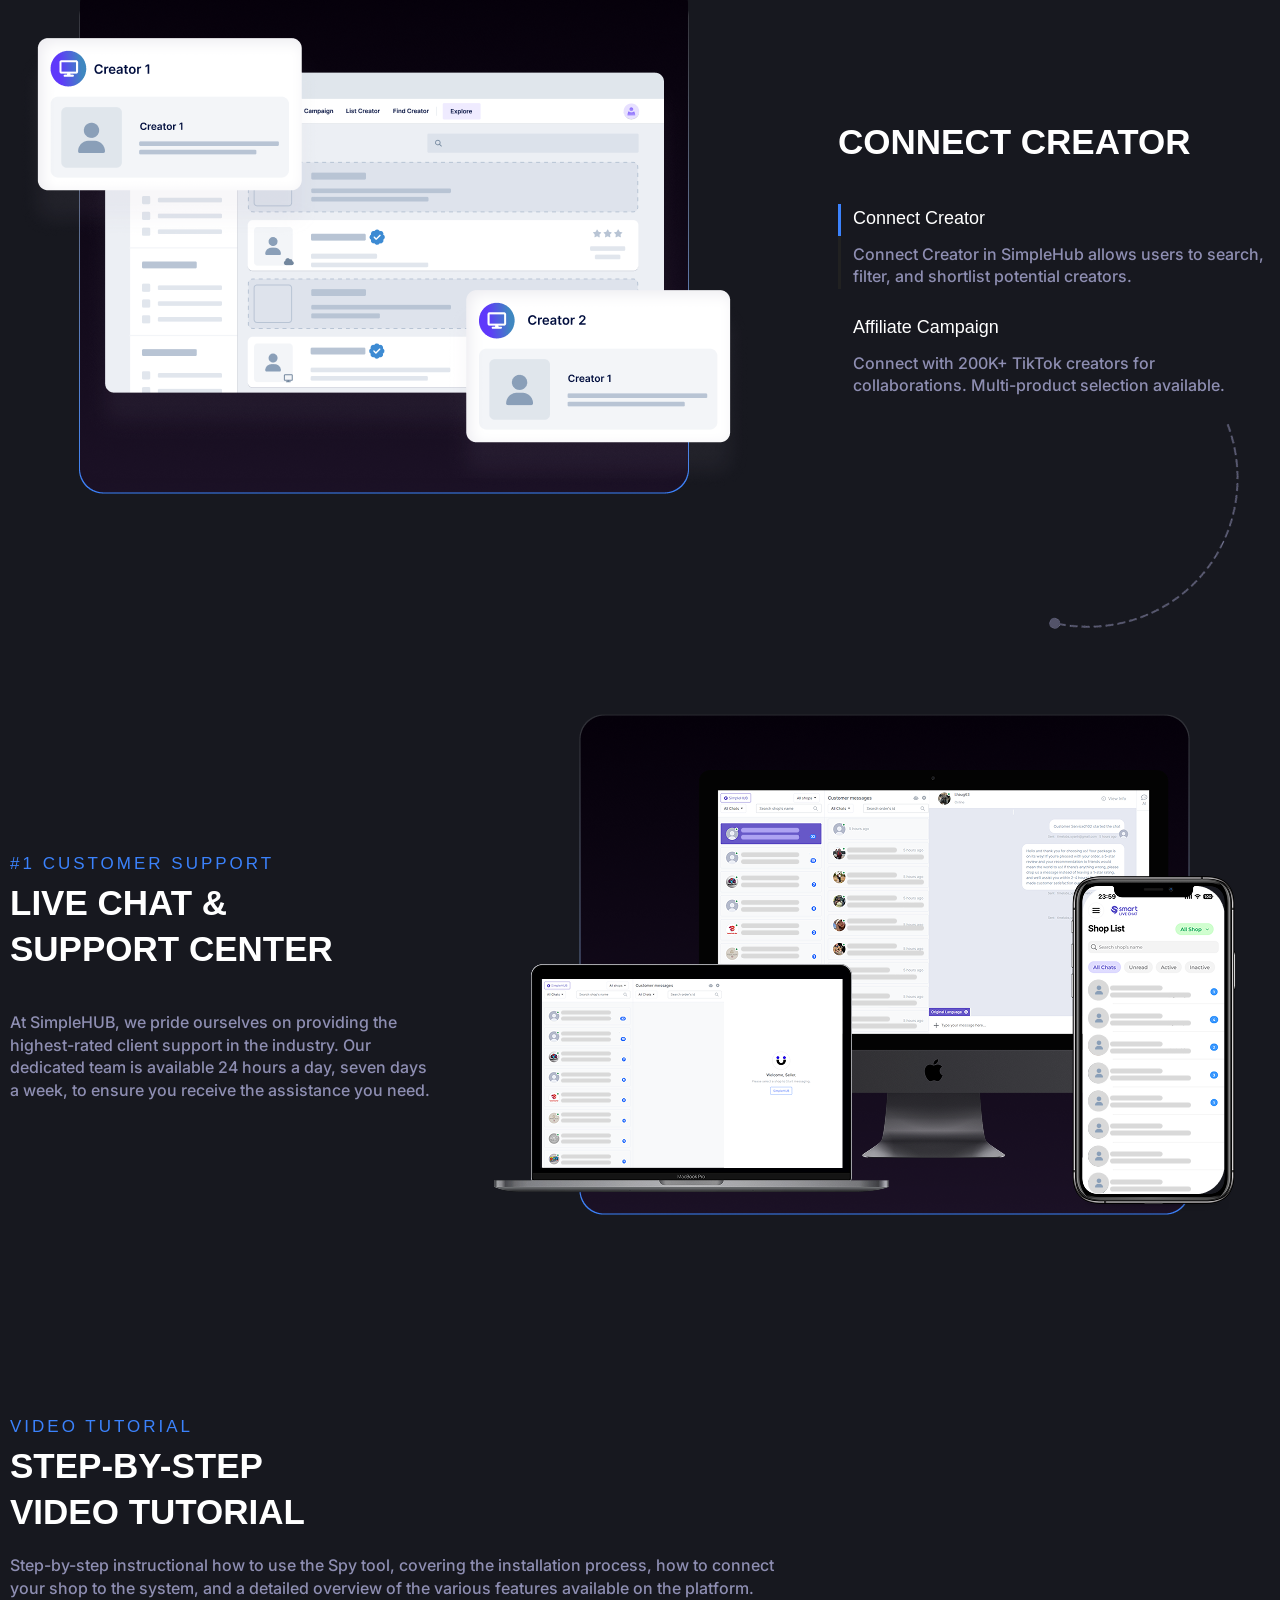
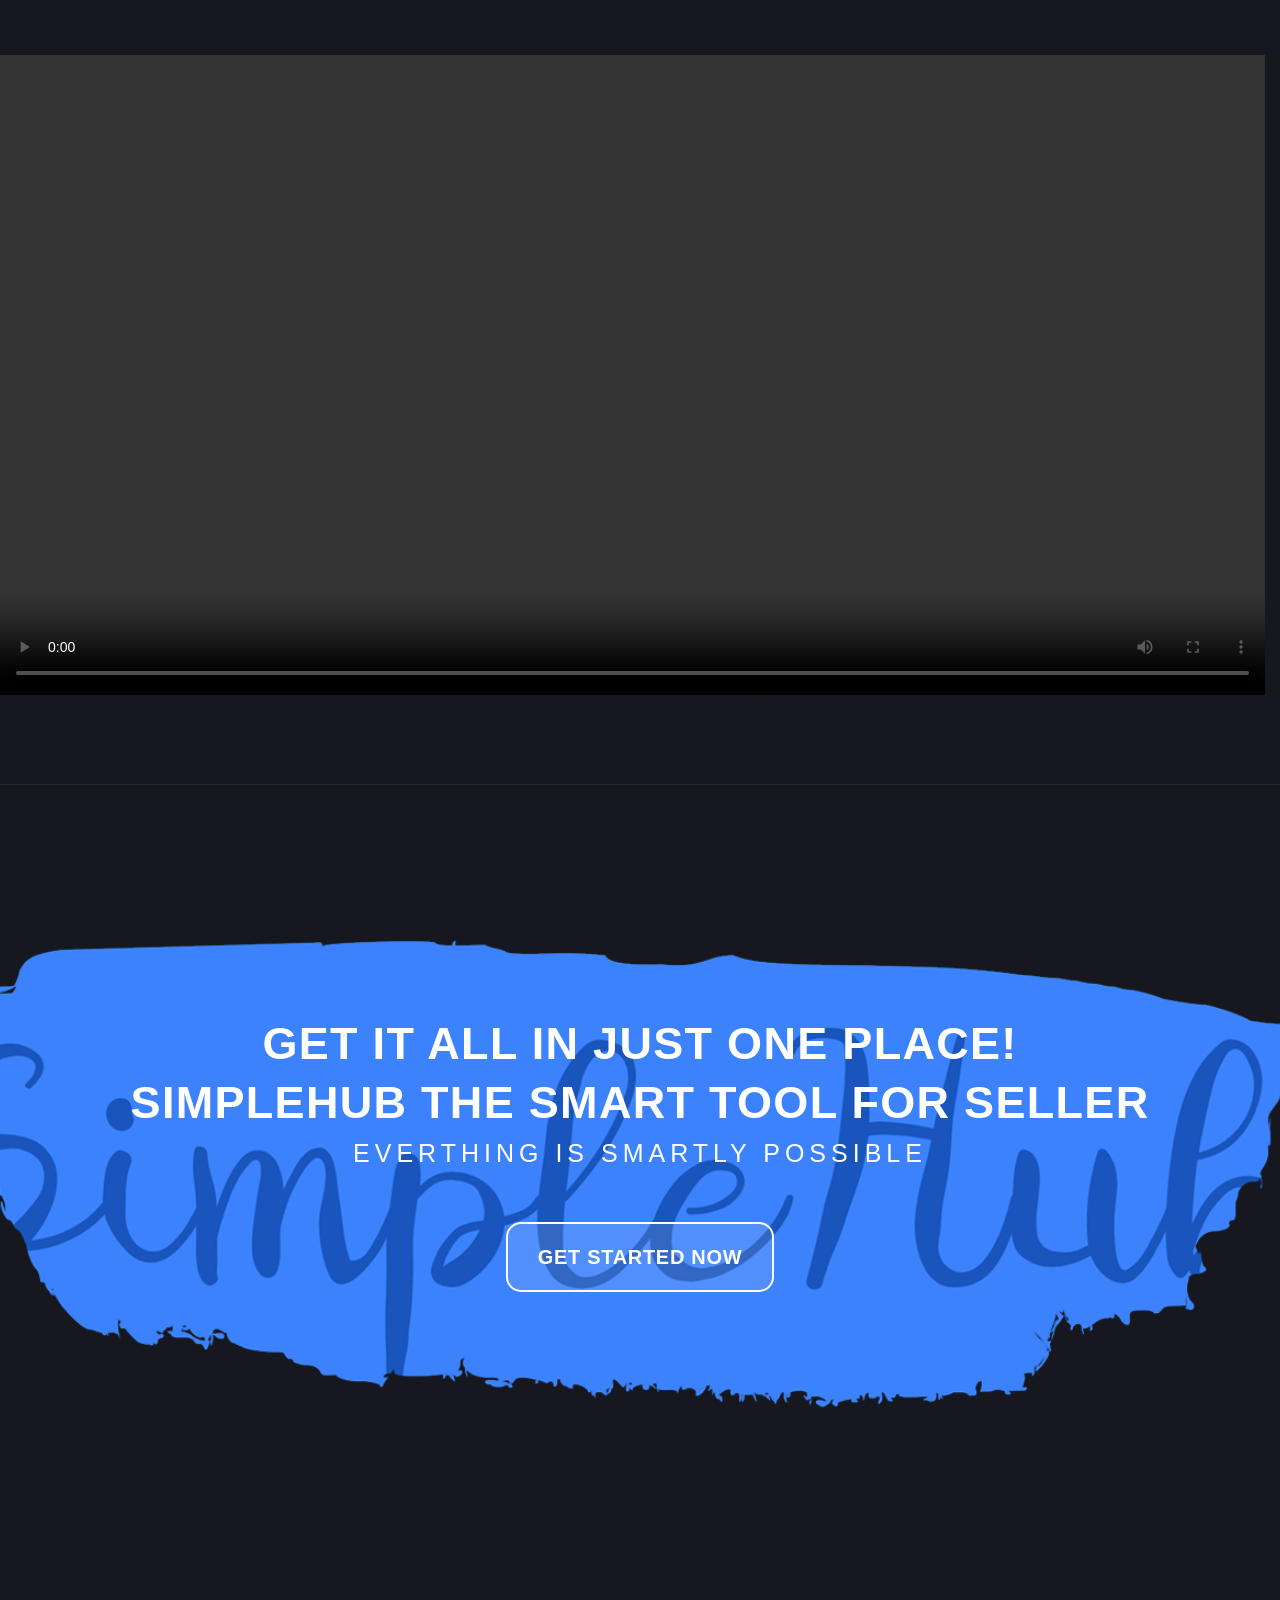
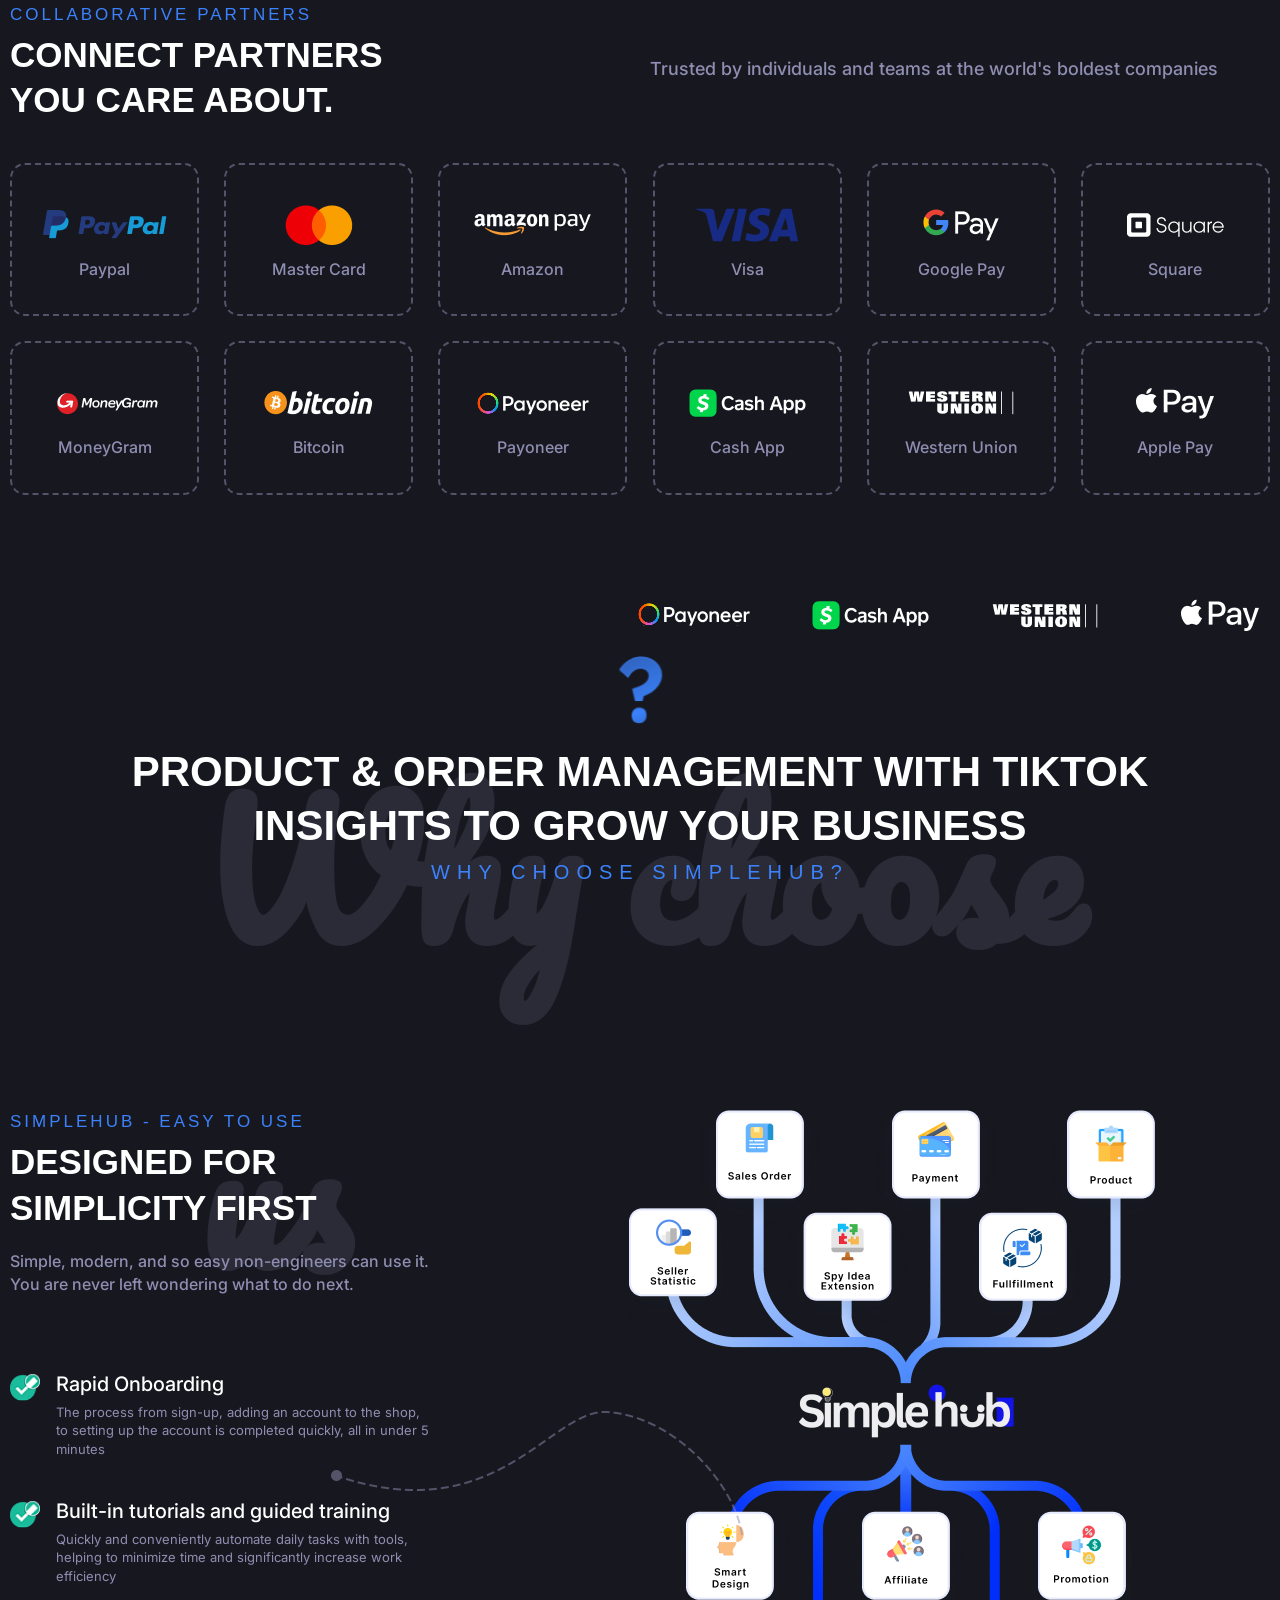
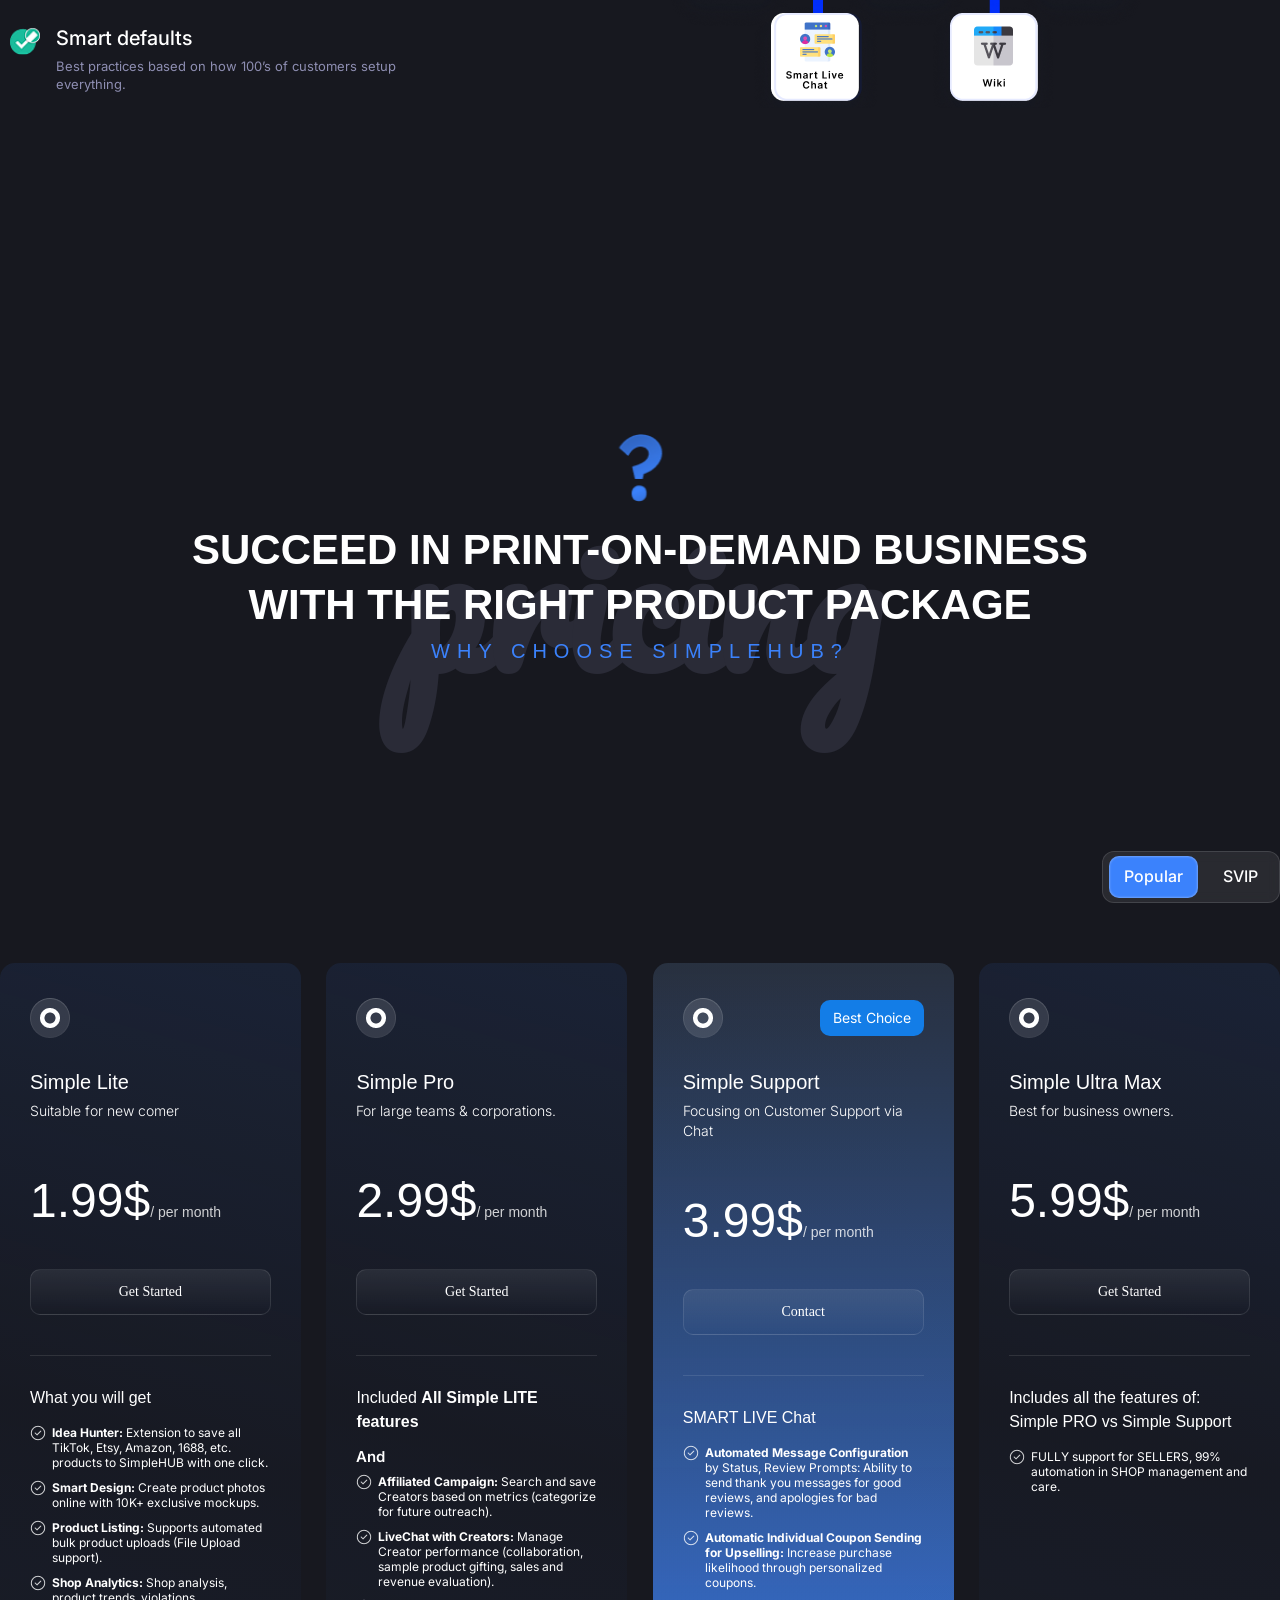
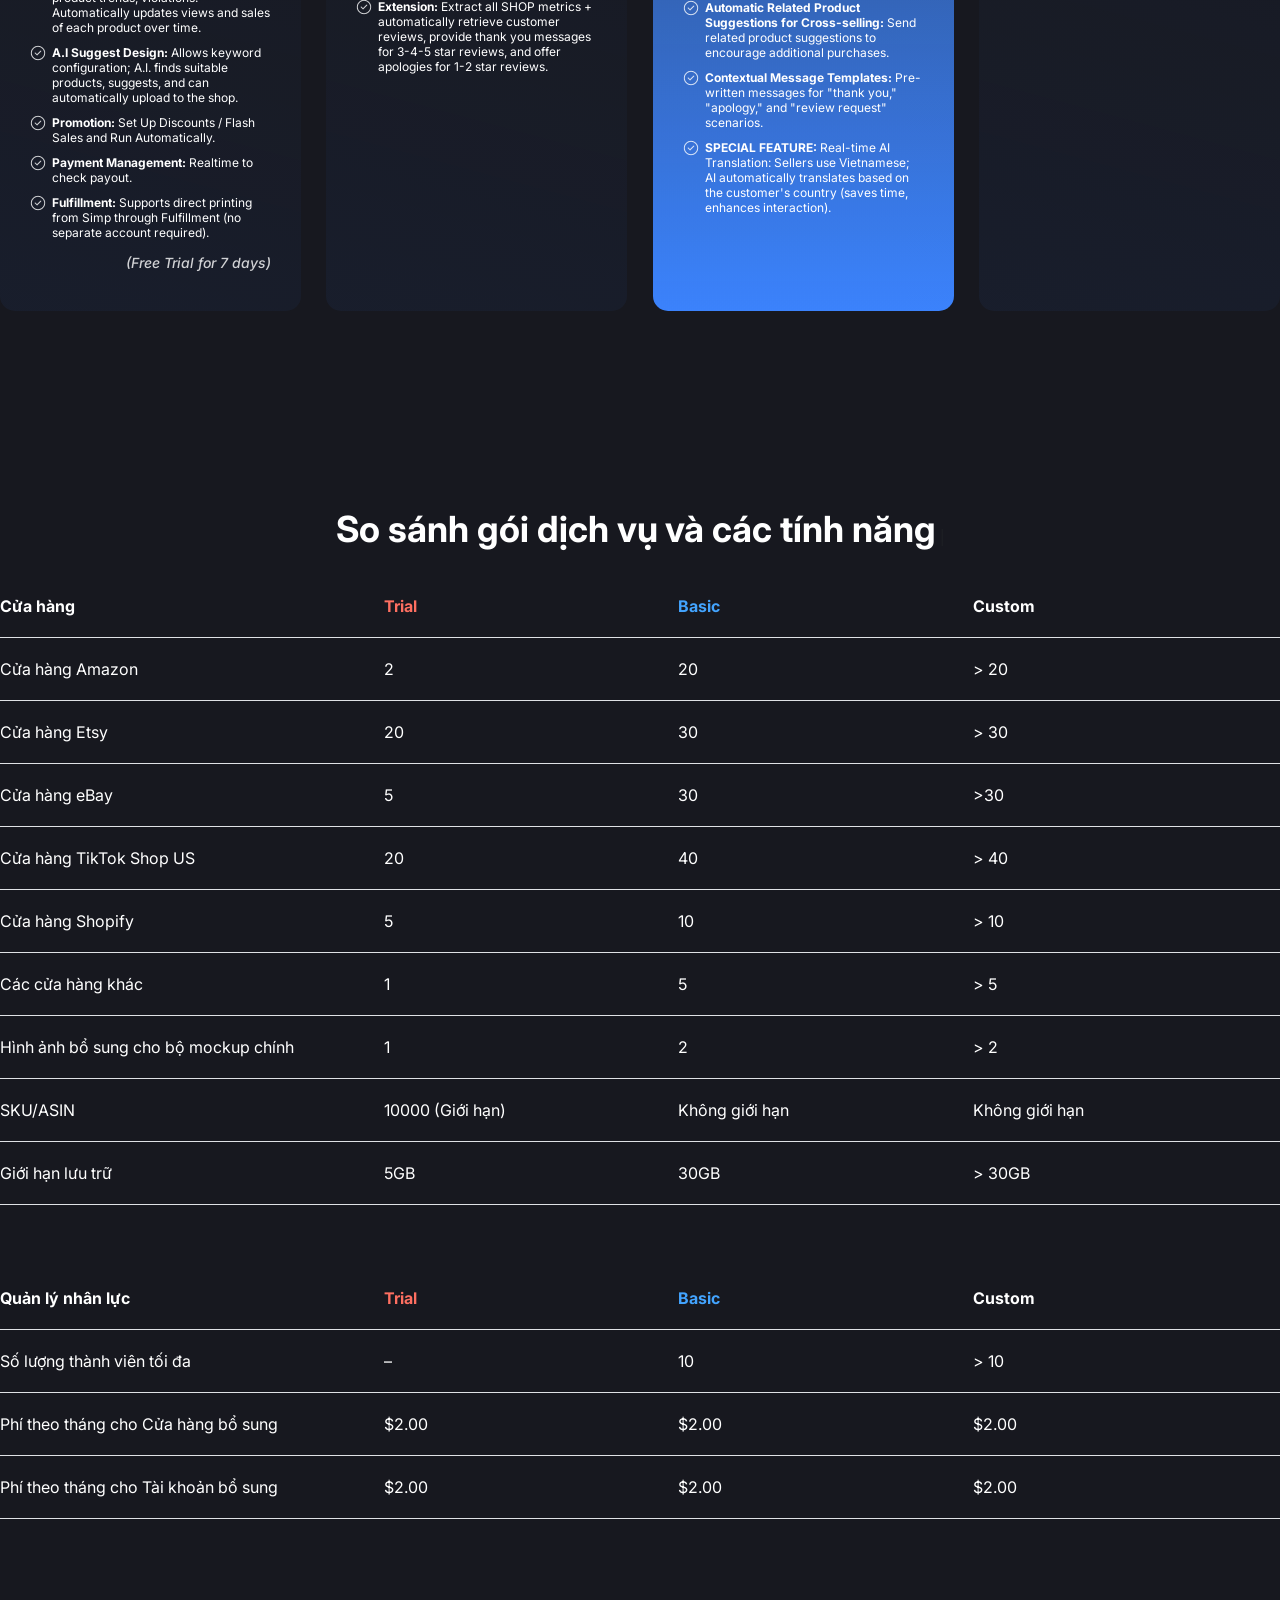
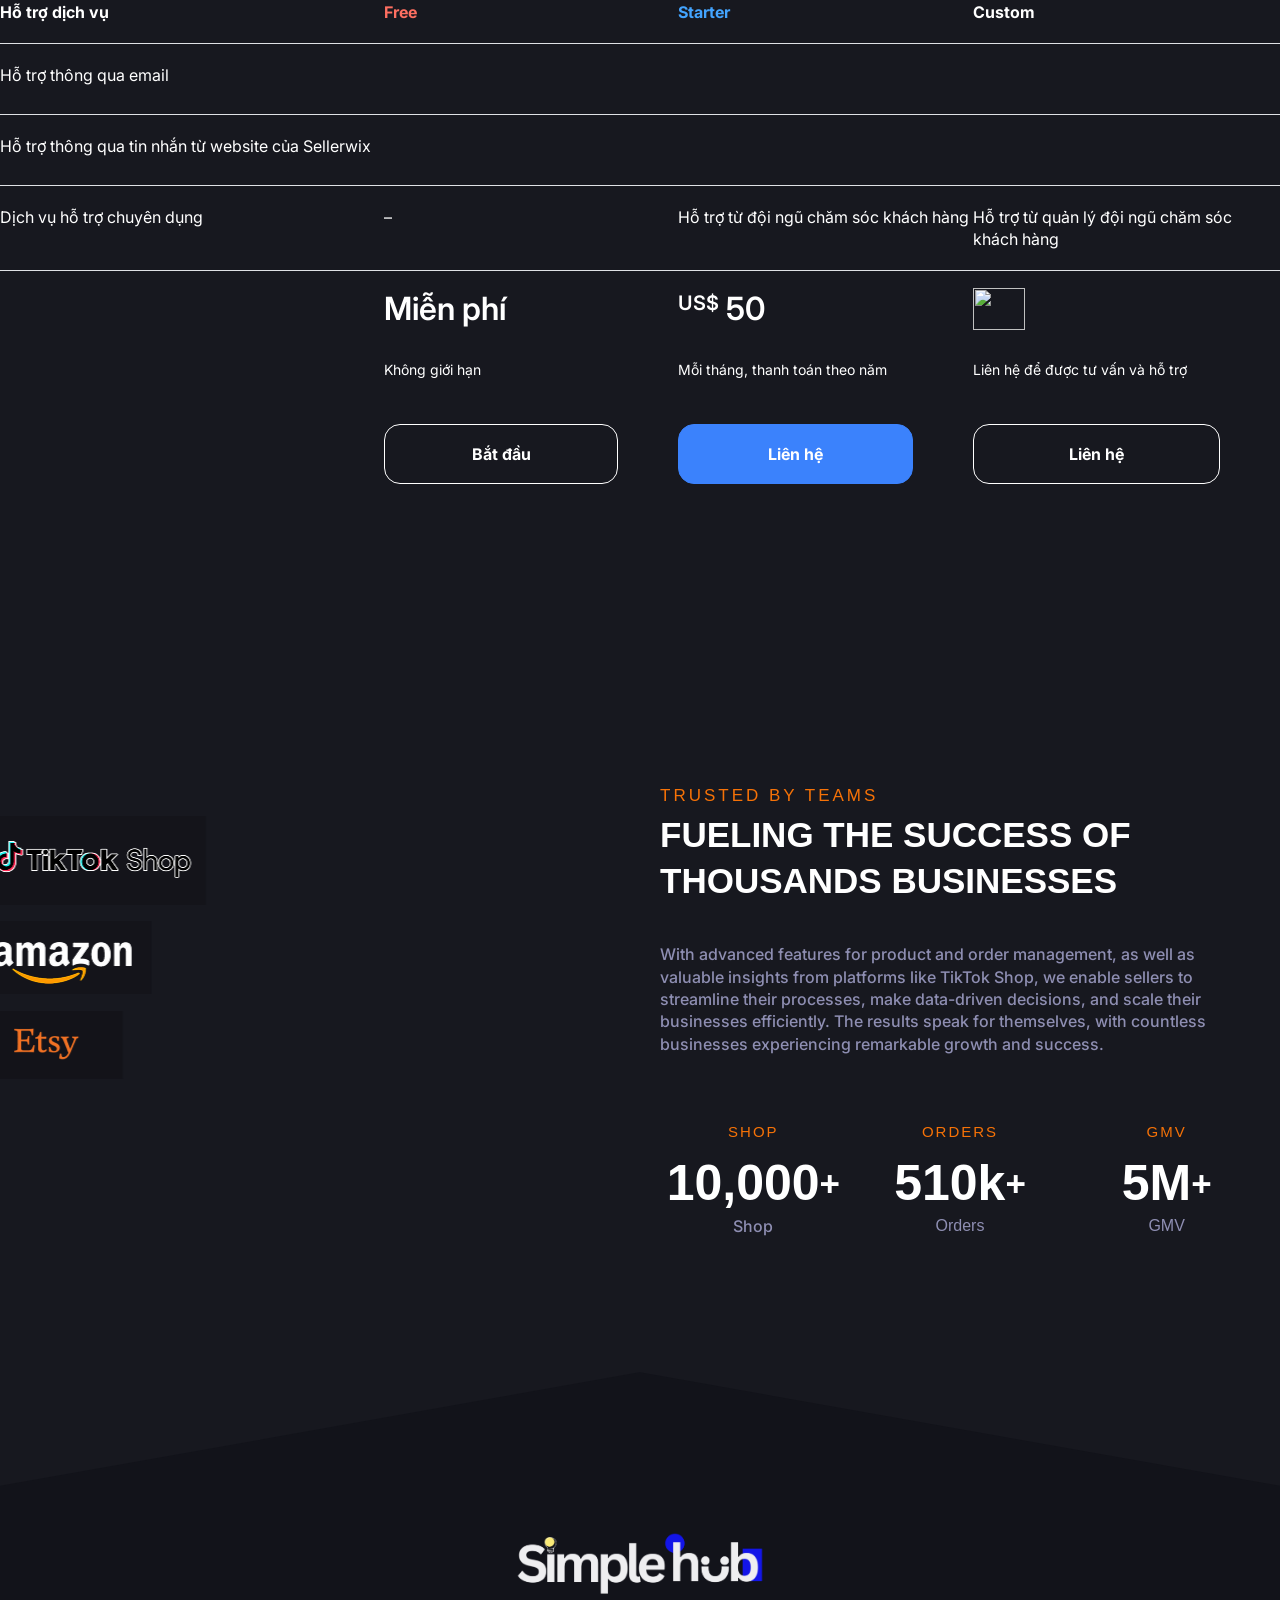
==== commit 2070f28a: "1" ====
--- a/index.html
+++ b/index.html
@@ -537,10 +537,10 @@
 	                            </div>
                               <div id="us-uk" class="banner-button">
                                 <a class="sim-btn color1" href="https://pod.simplehub.ai/login">
-                                  <img src="images/f-us.png"> For US
+                                  <img src="images/fus.png"> For US
                                 </a>
                                 <a class="sim-btn color2" href="https://pod.simplehub.ai/login">
-                                  <img src="images/f-uk.png"> For UK, DE
+                                  <img src="images/fuk.png"> For UK, DE
                                 </a>
                               </div>
 	                          </div>
--- a/assets/simplehub.css
+++ b/assets/simplehub.css
@@ -2063,8 +2063,6 @@
       width: 80px; }
   .simplehub .banner-button span.sw {
     top: 2px; }
-  .simplehub .banner-button .sim-btn img {
-    width: 176px; }
   .simplehub #ava {
     margin-top: 40px;
     margin-bottom: 40px; }
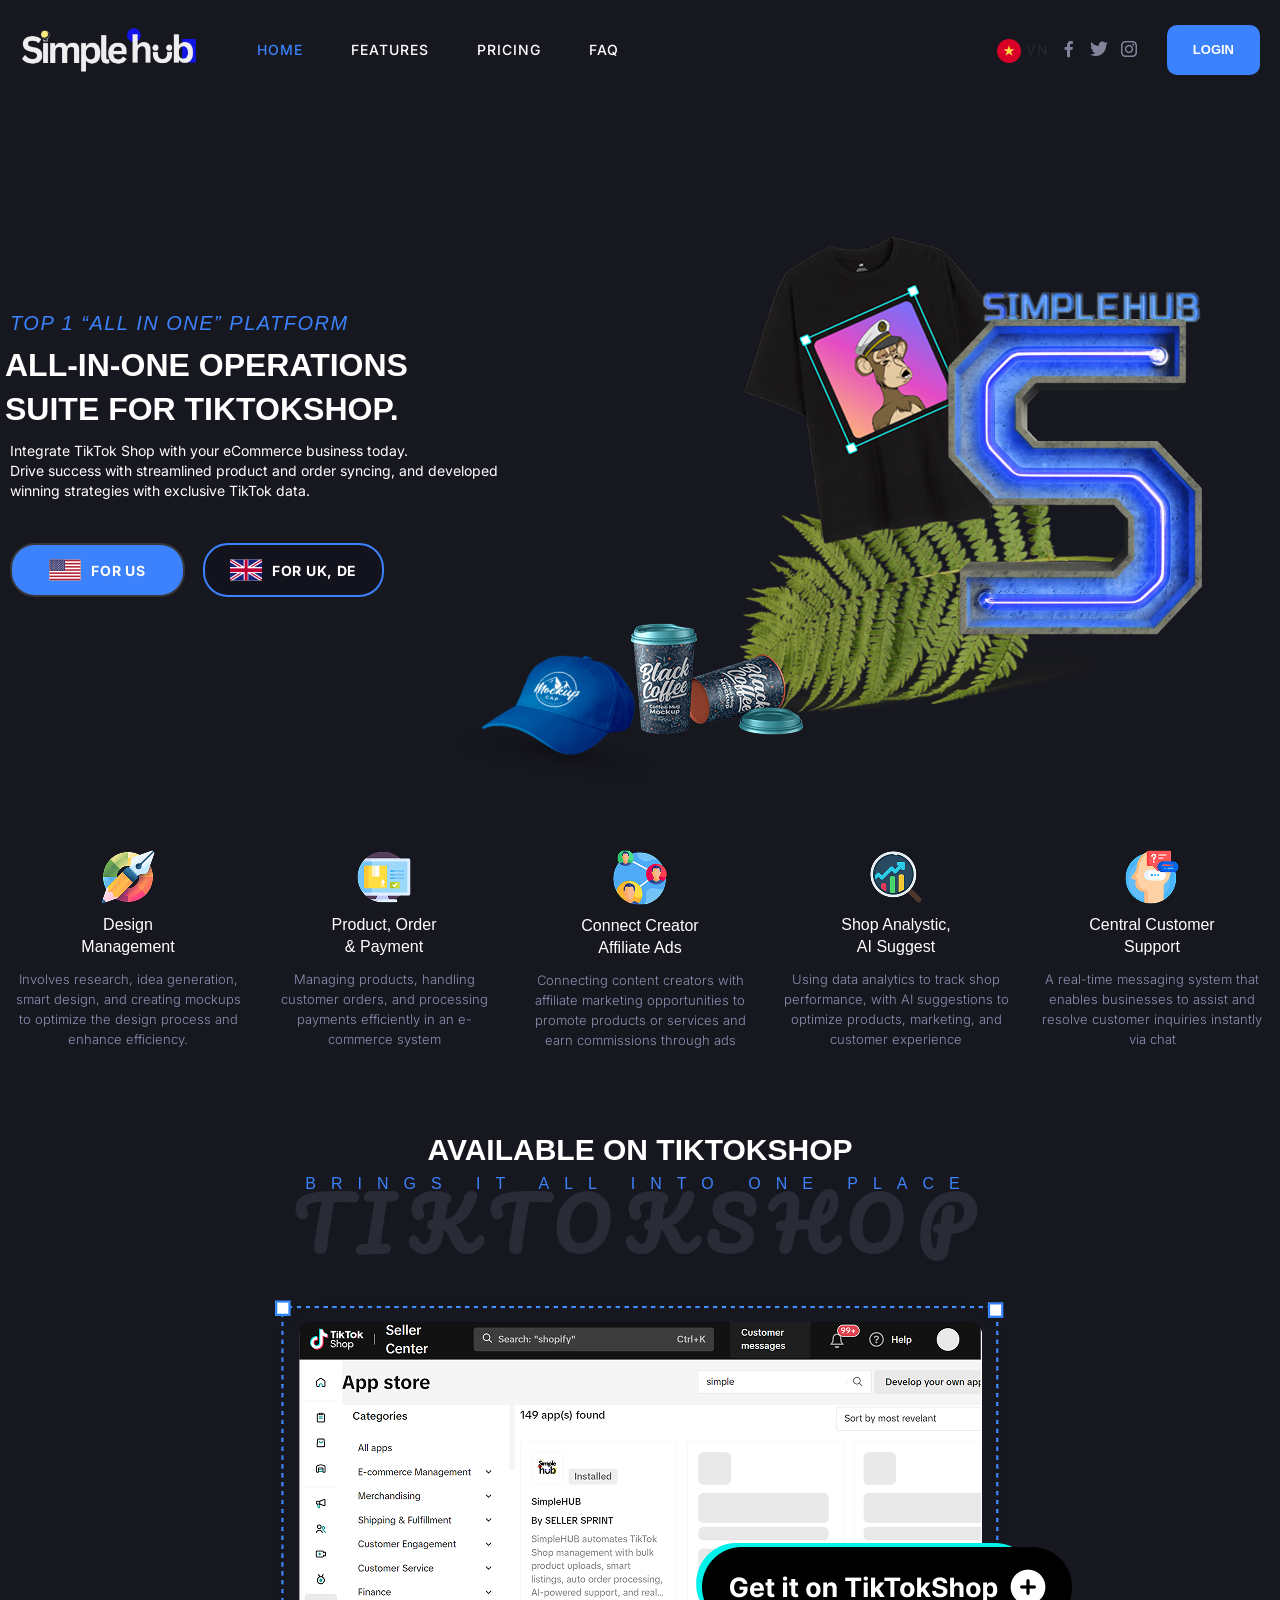
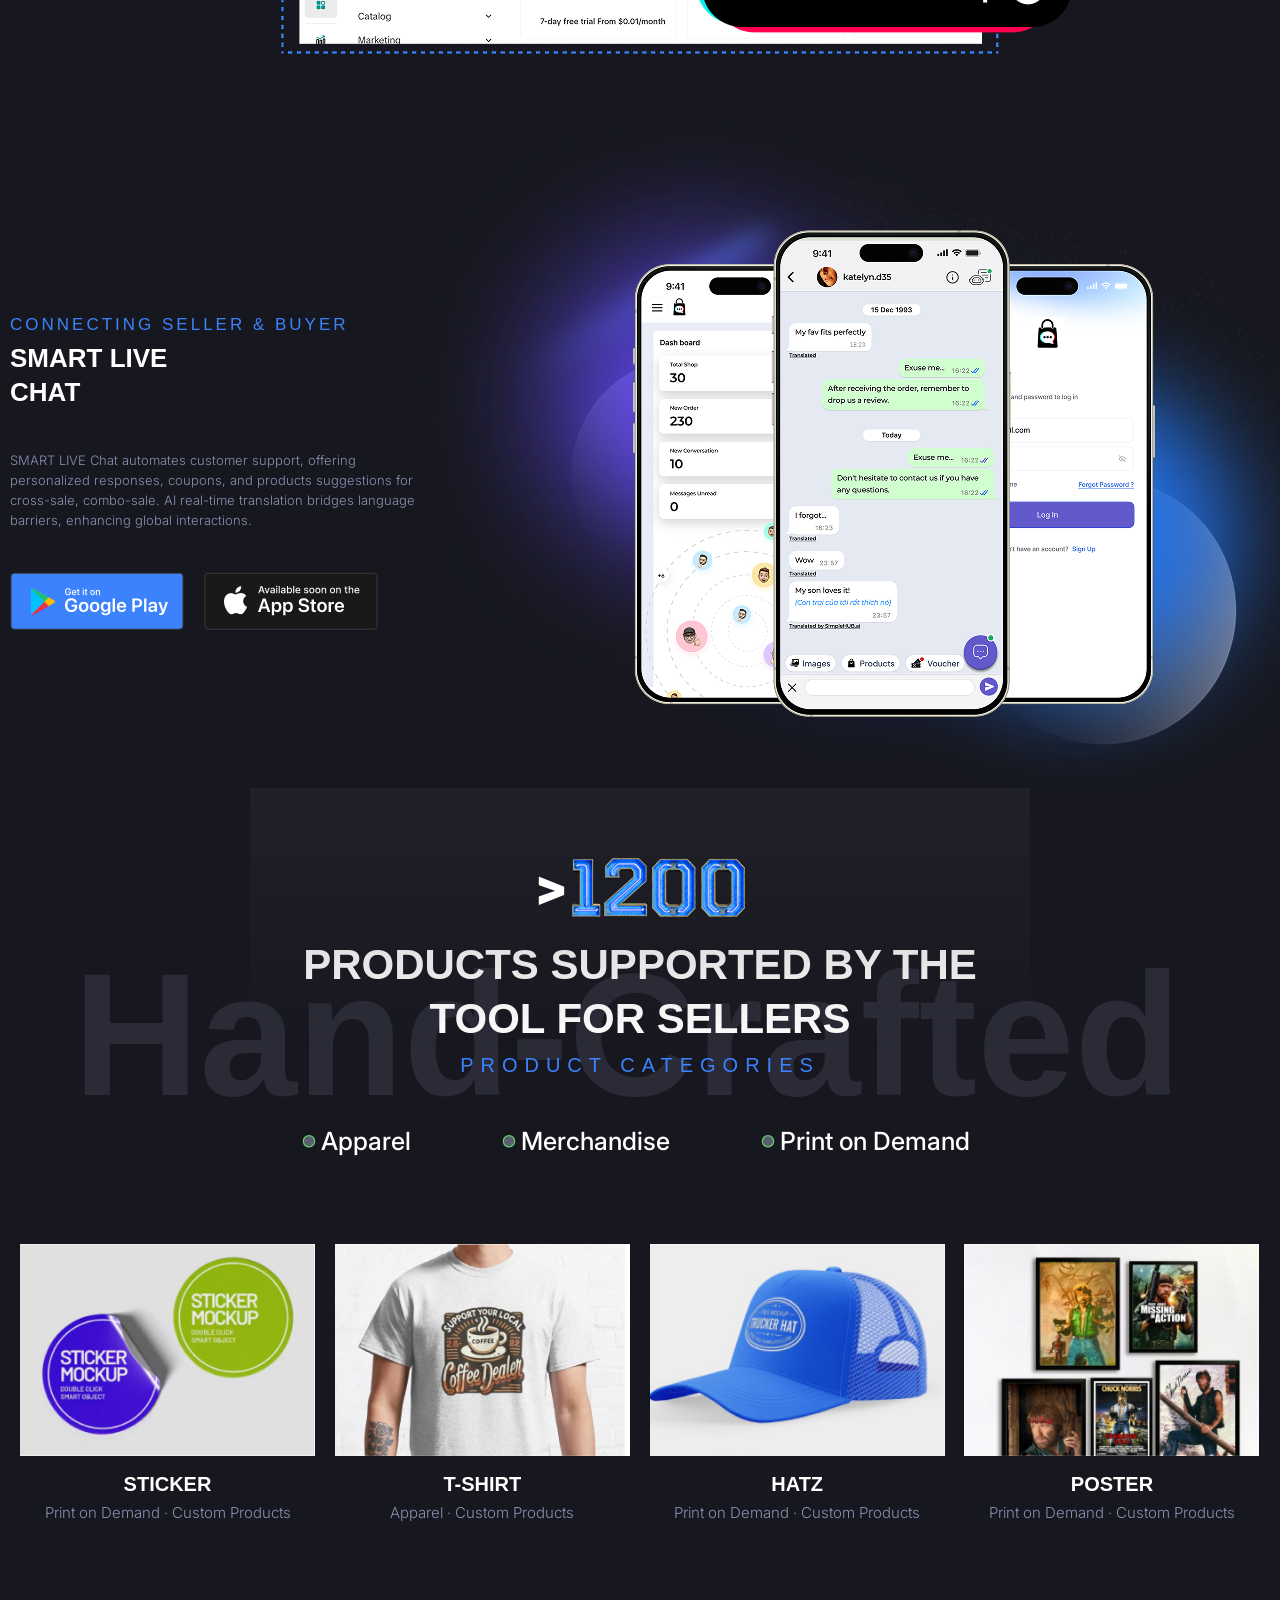
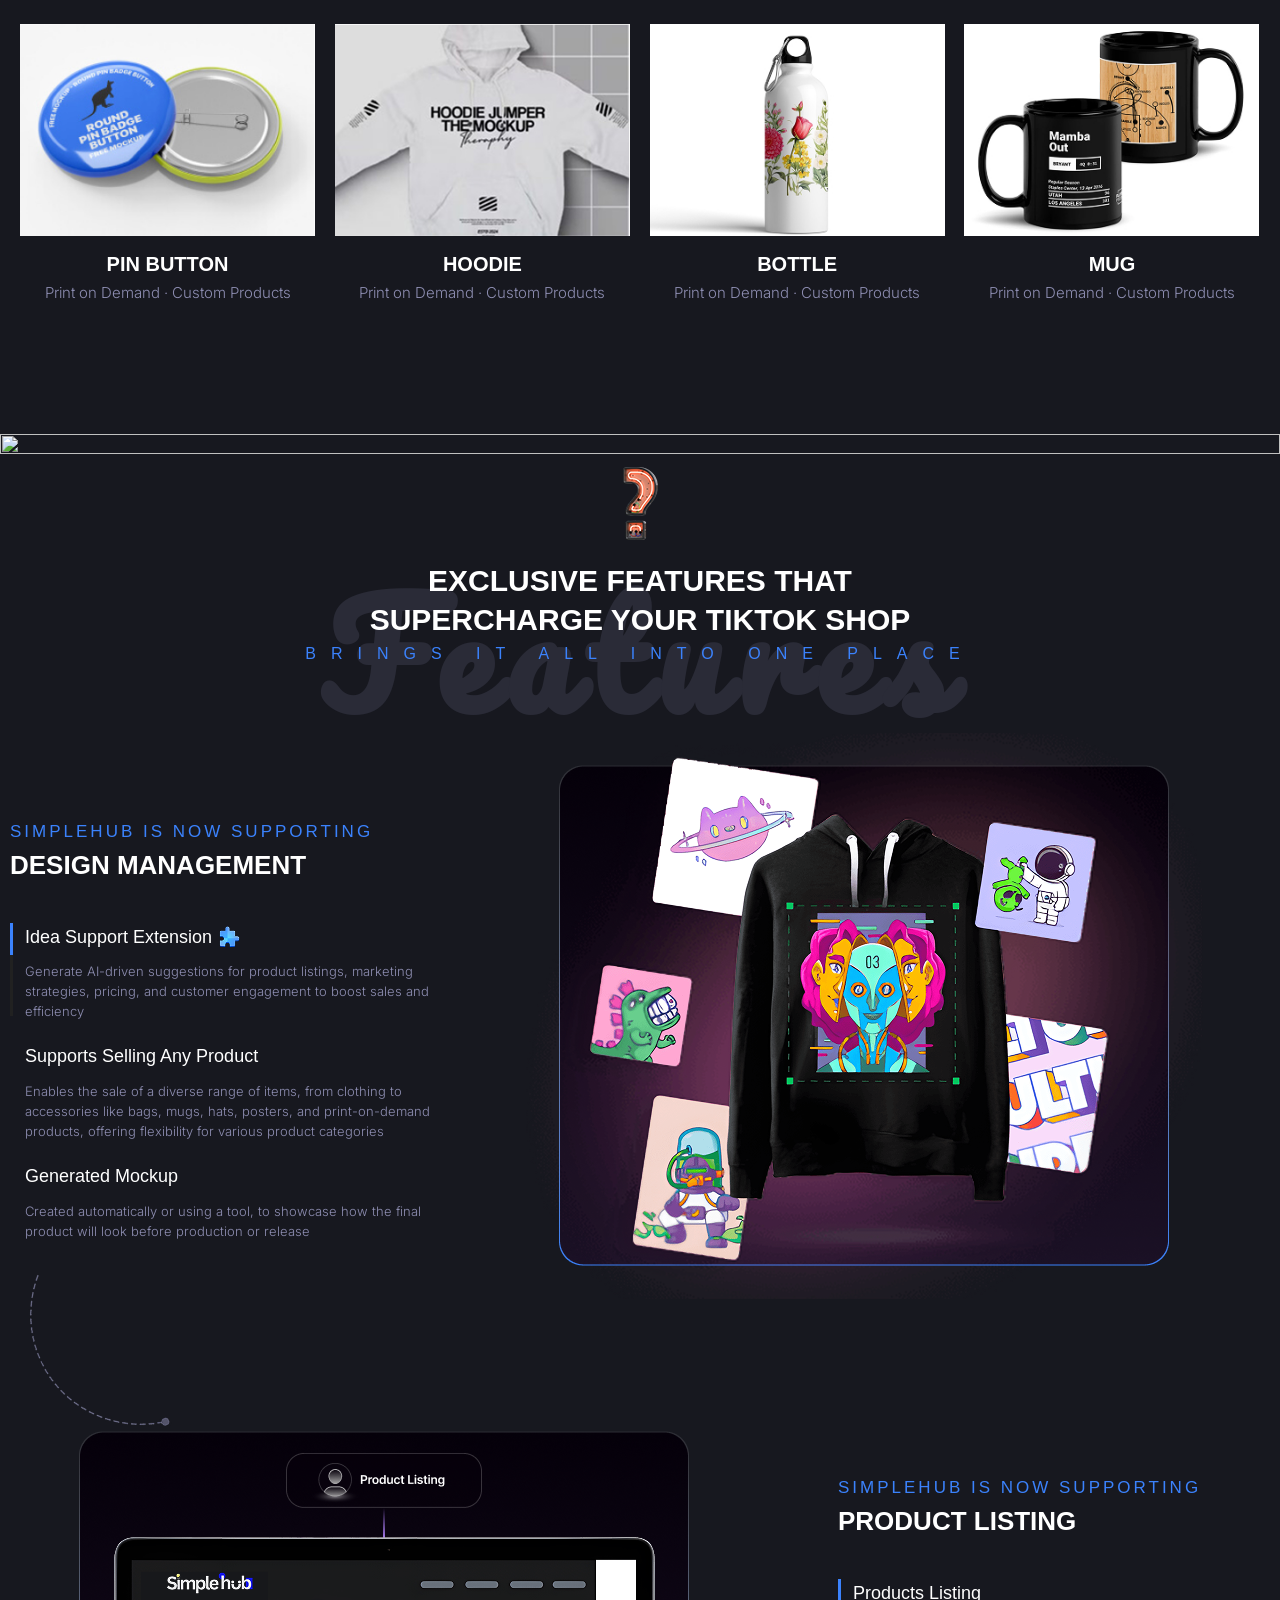
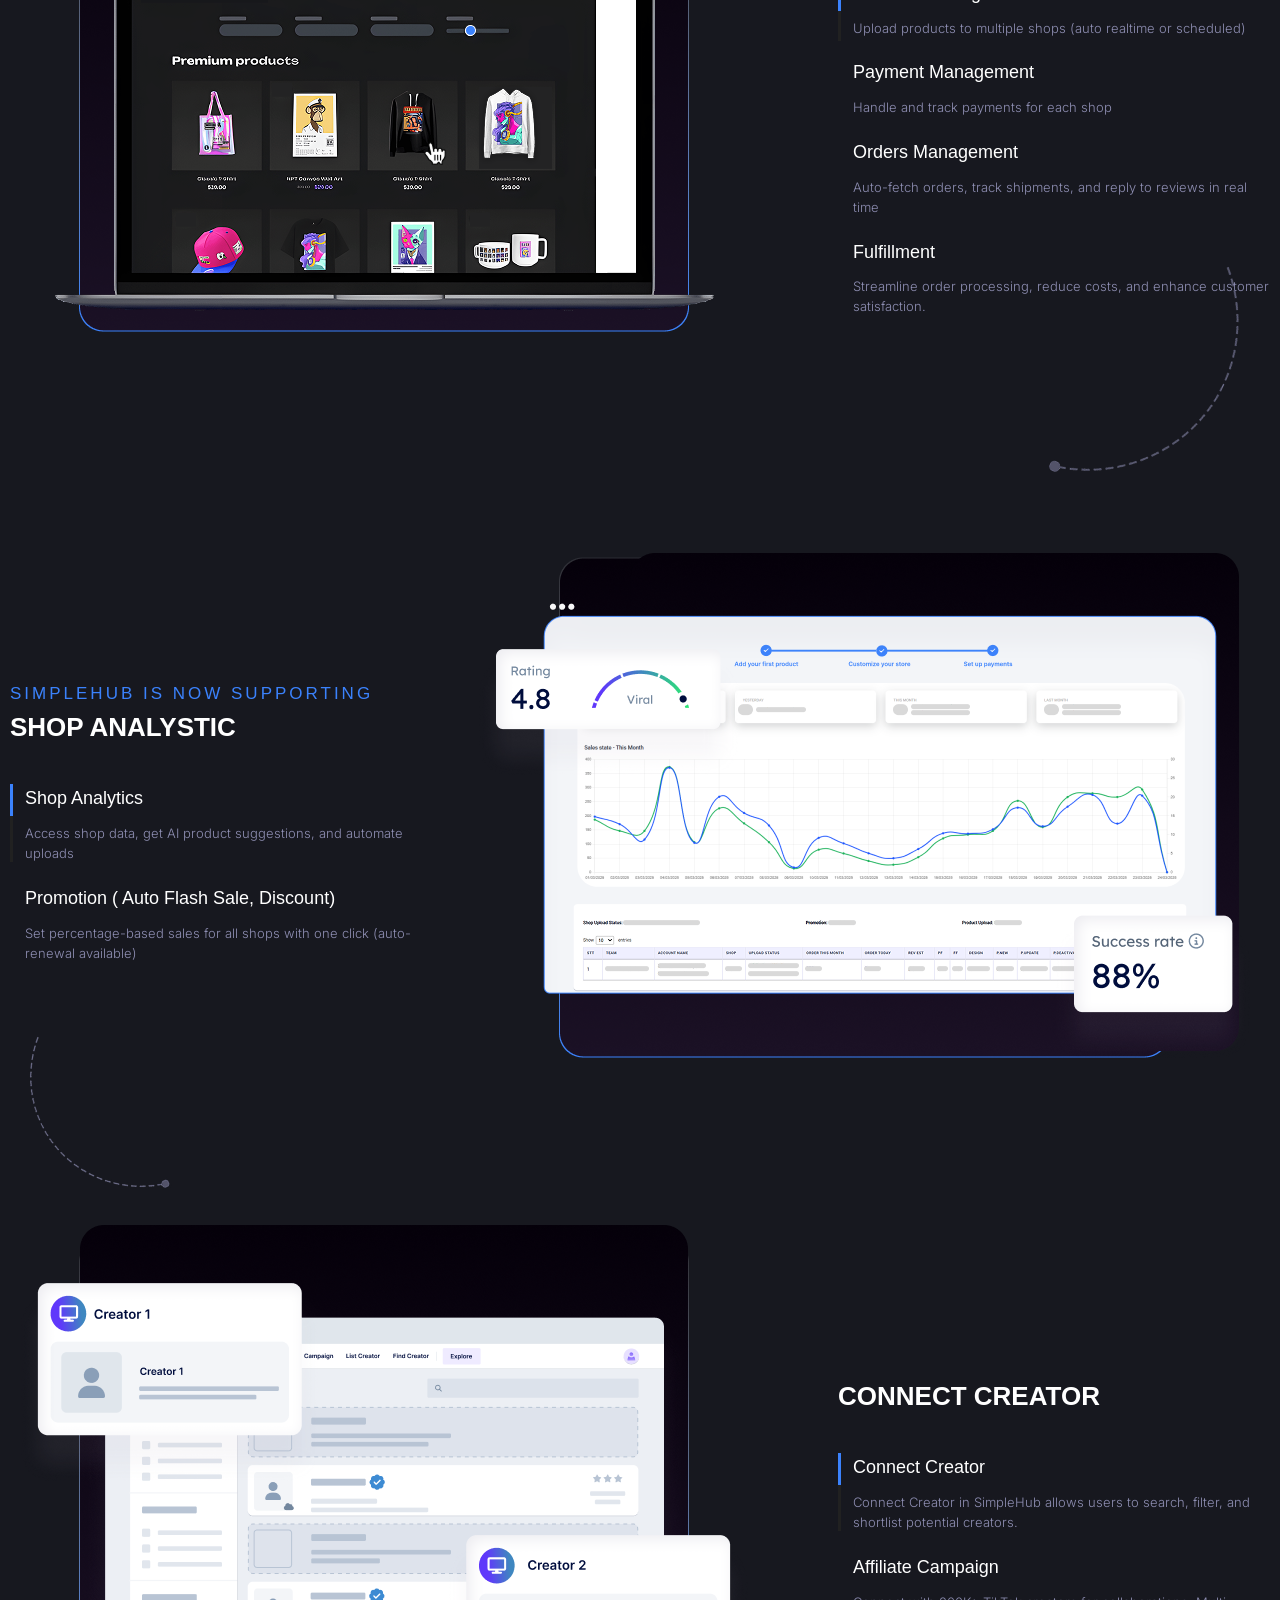
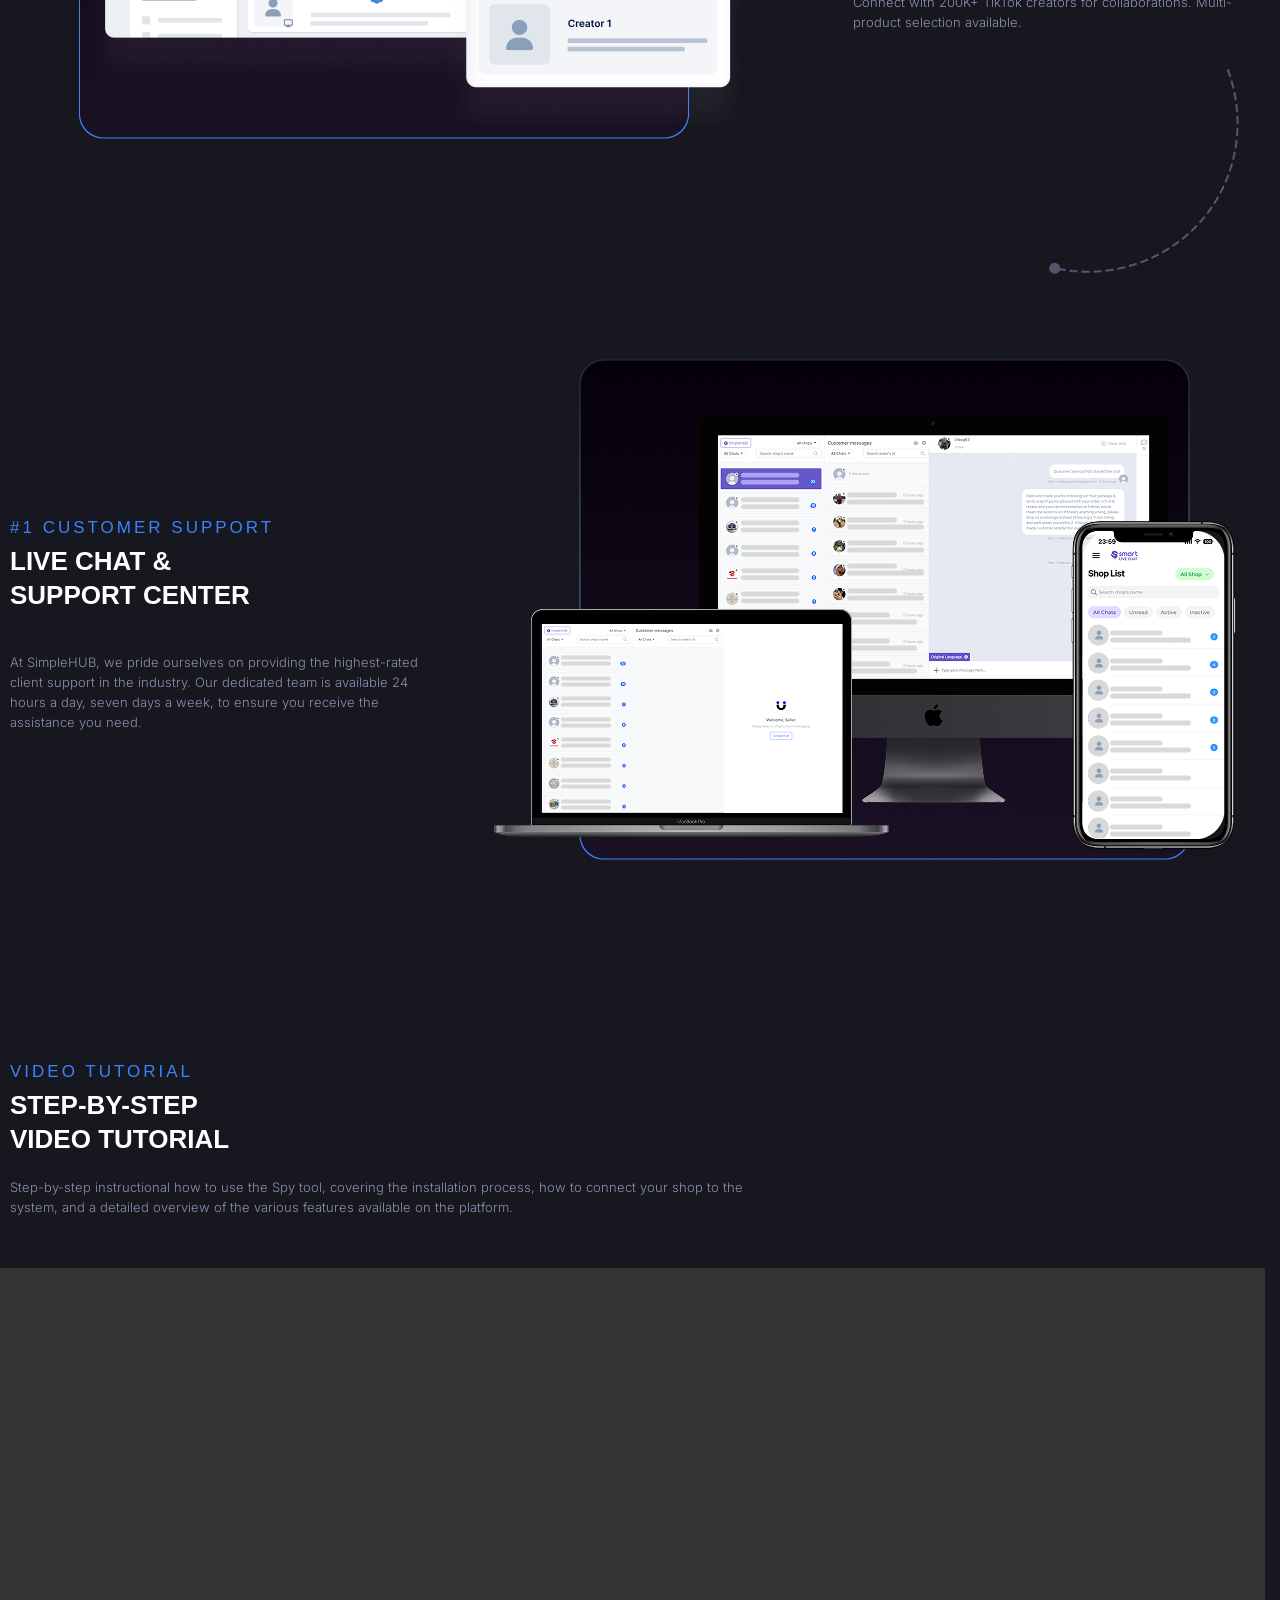
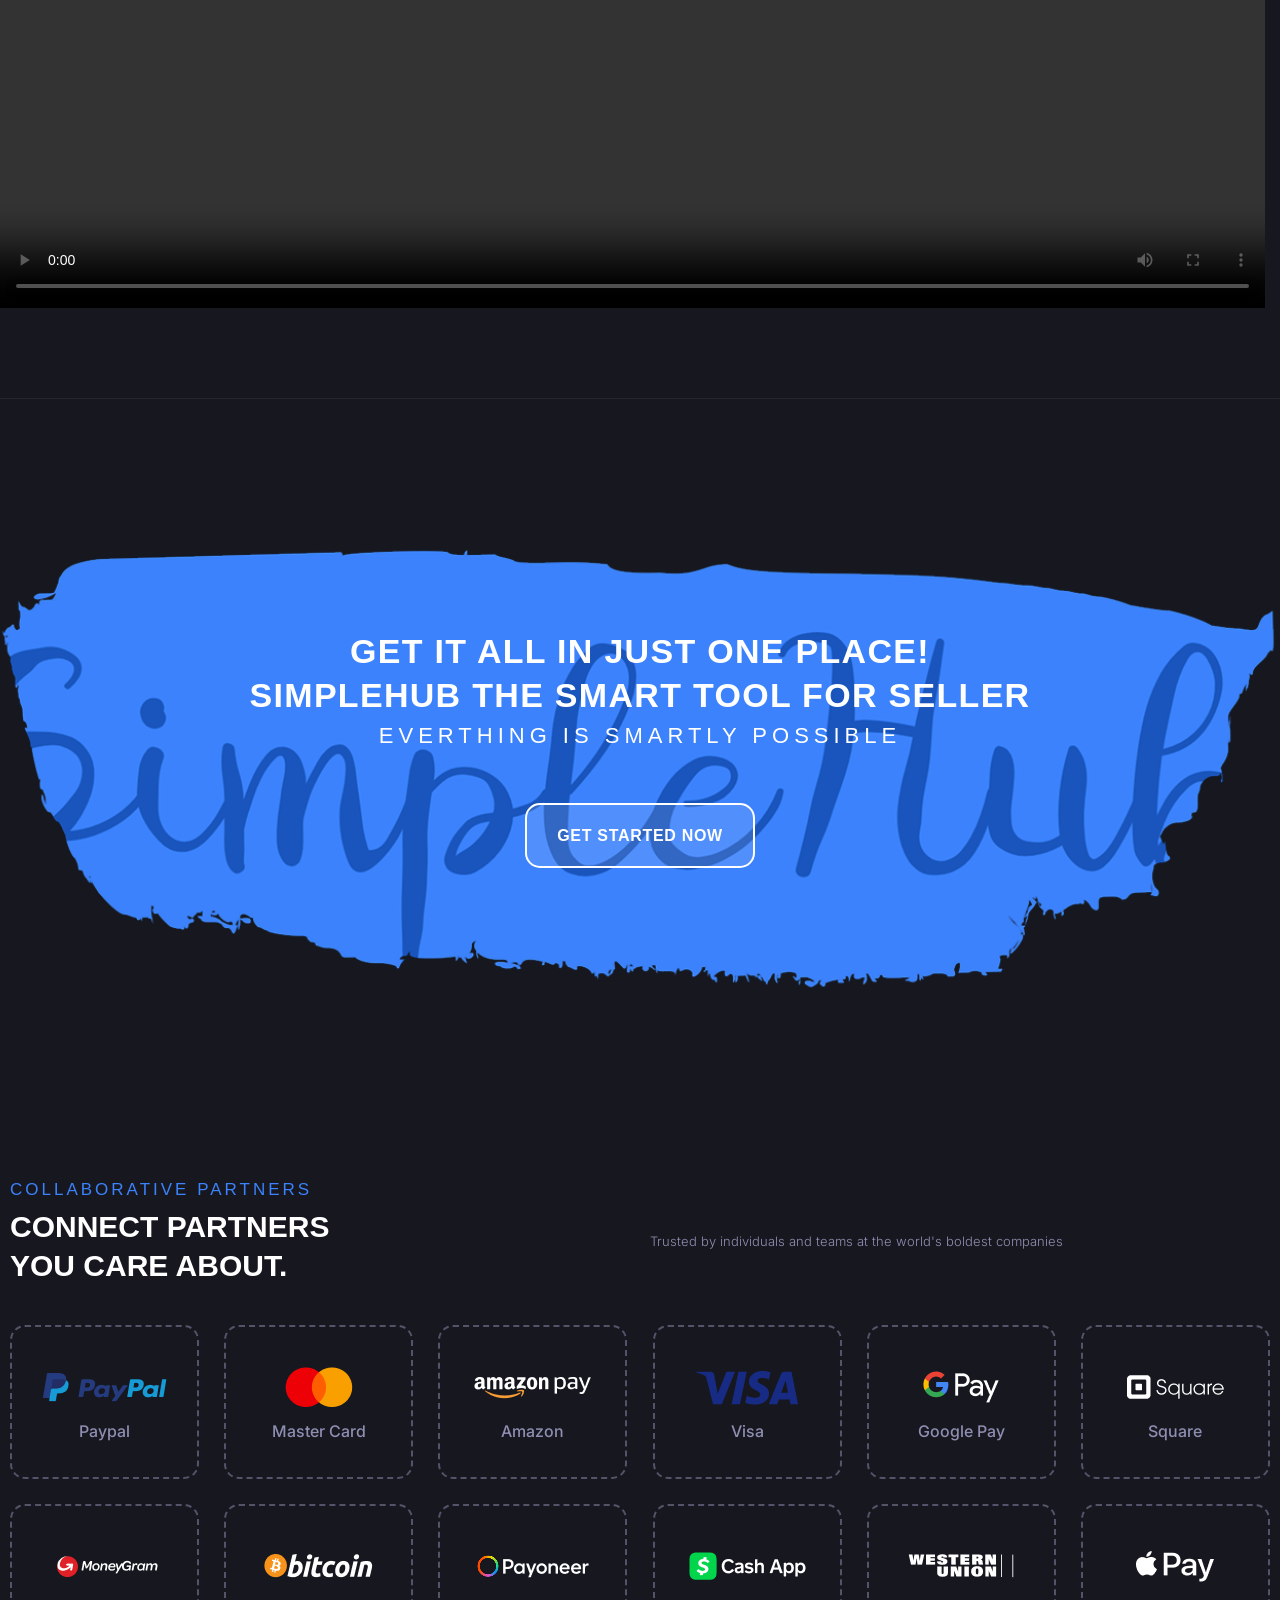
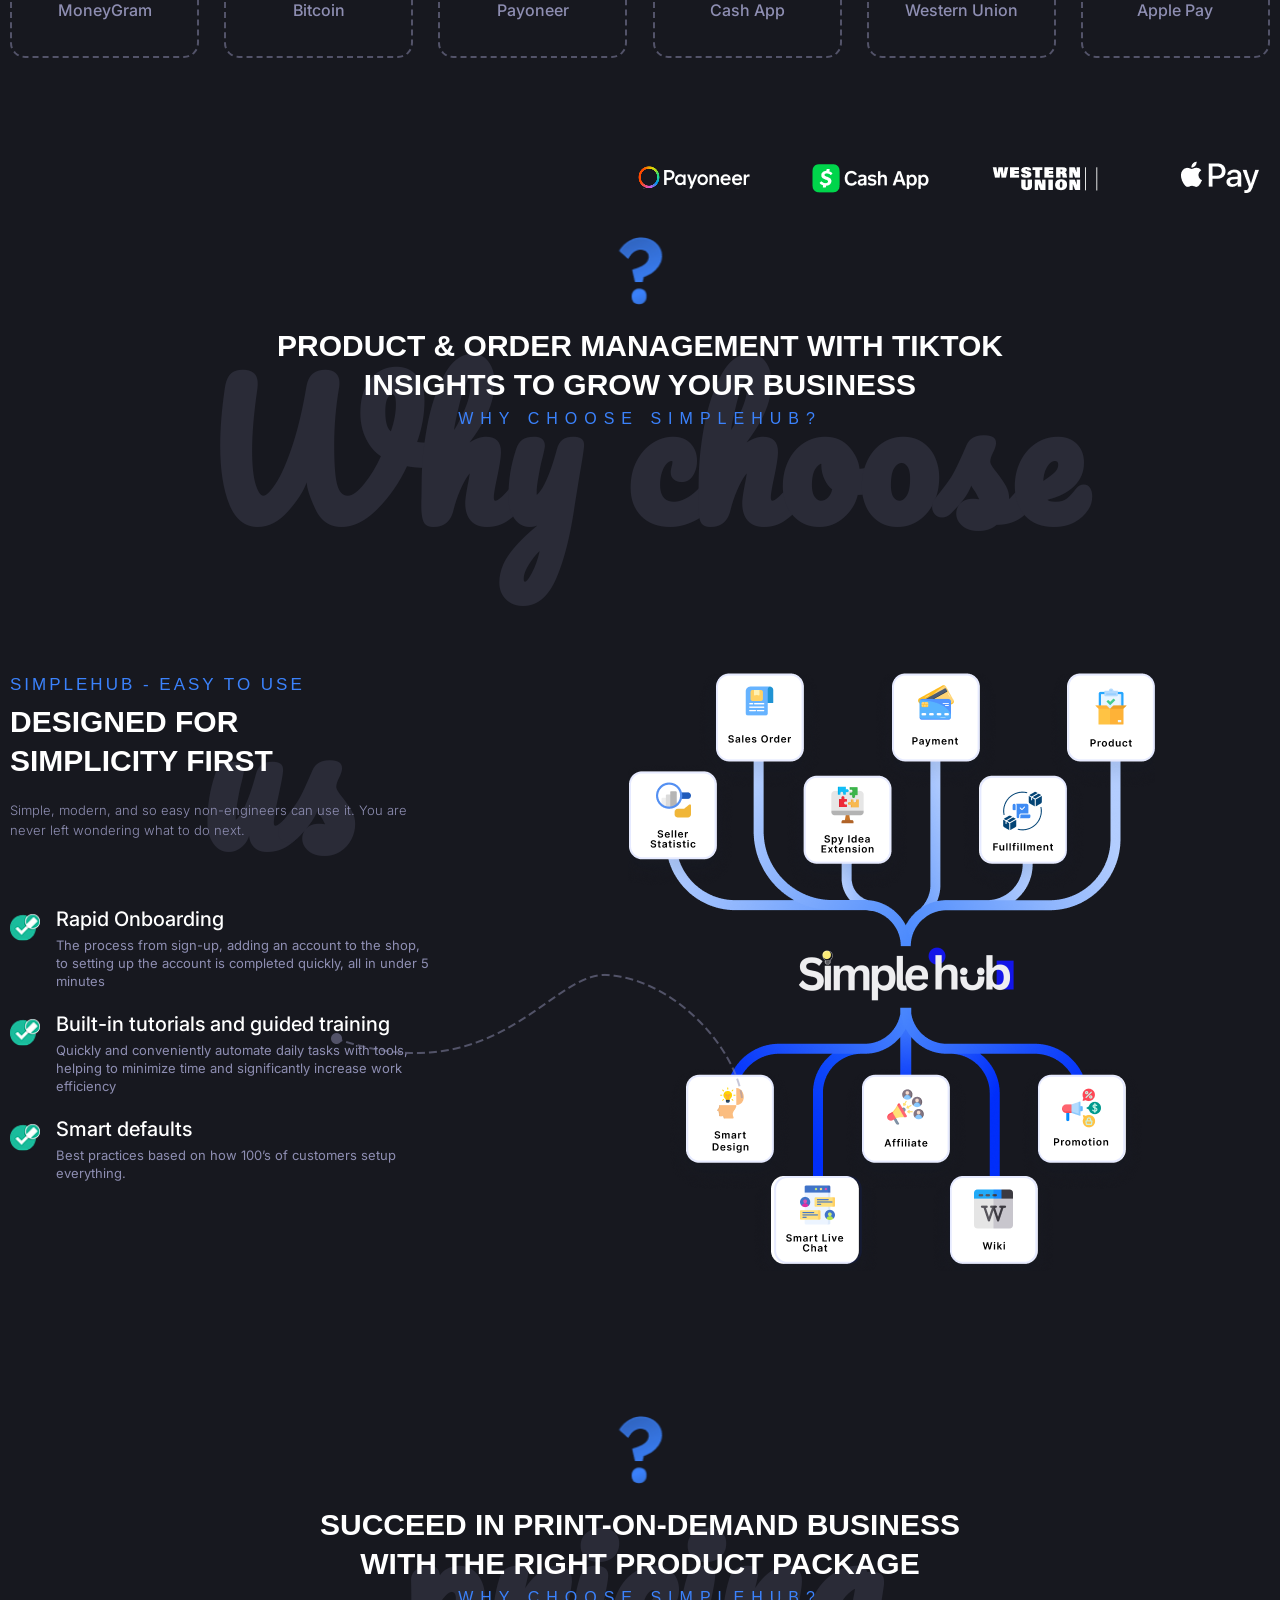
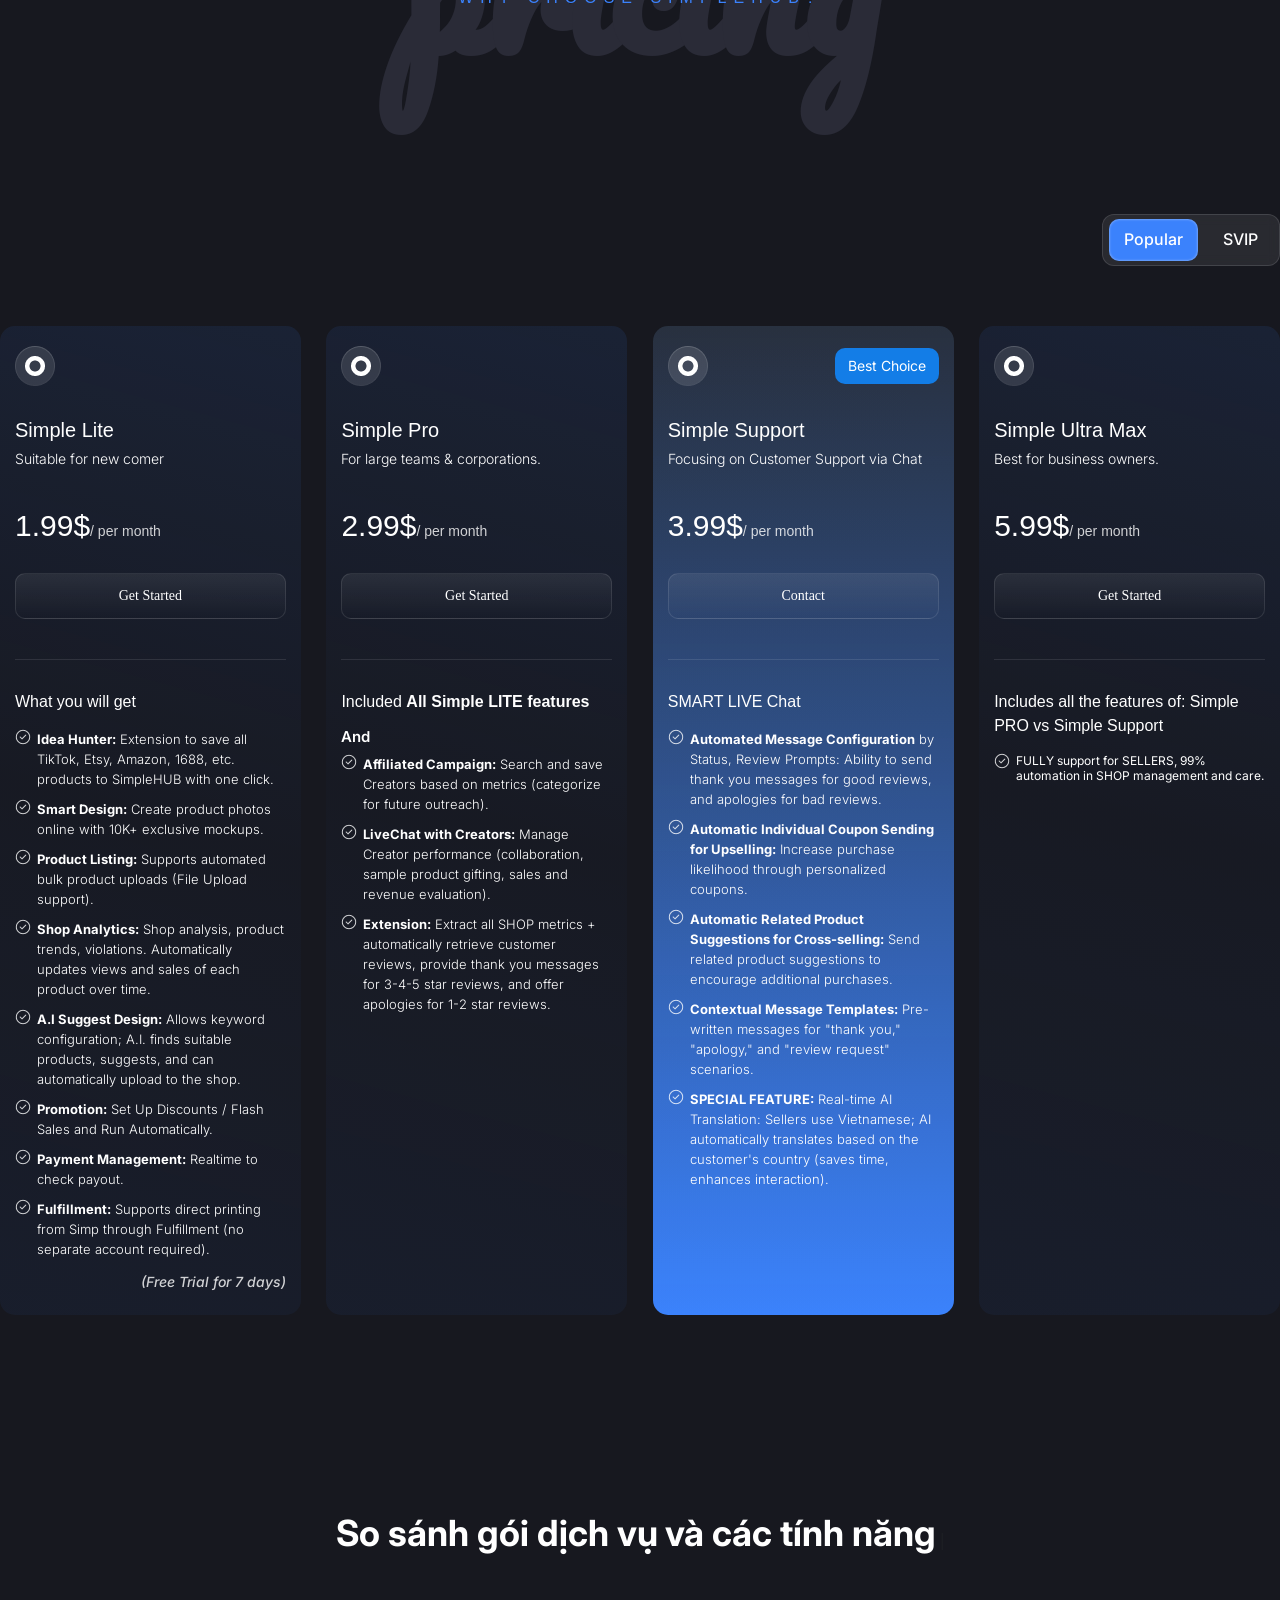
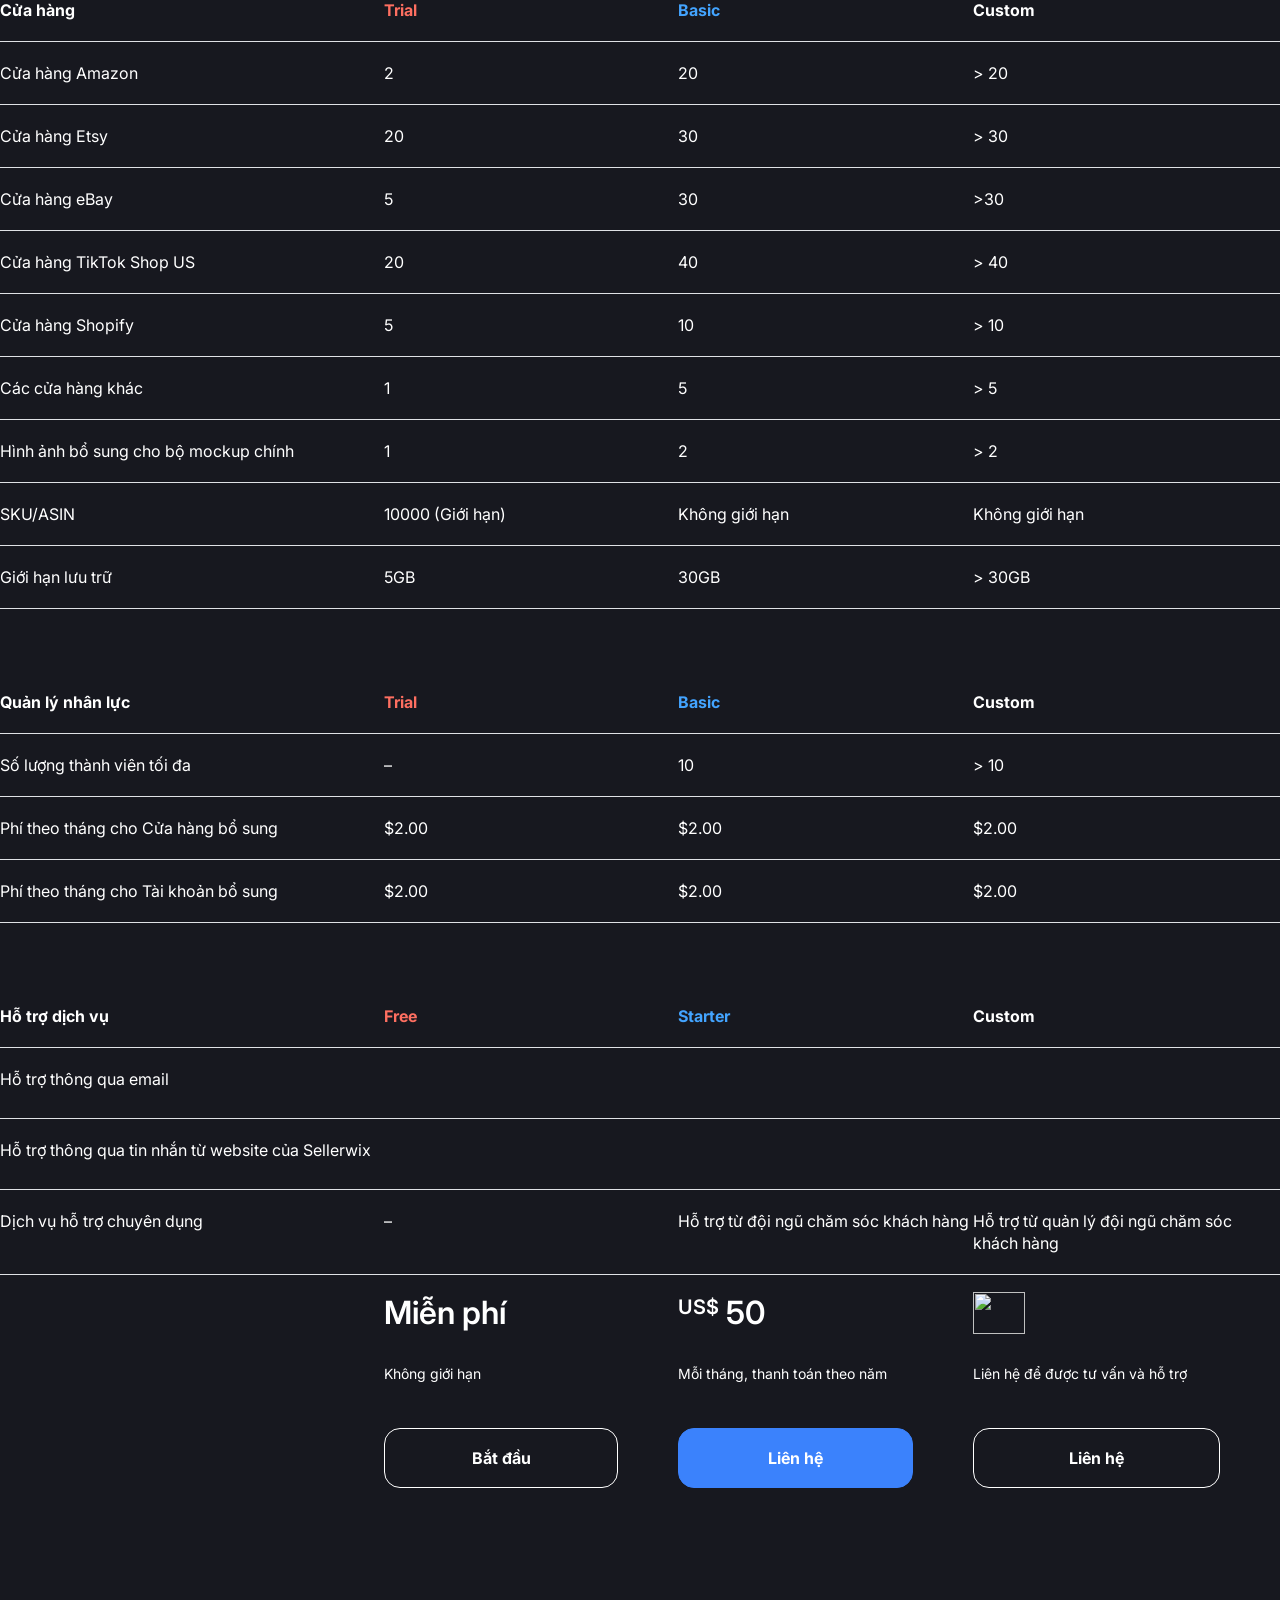
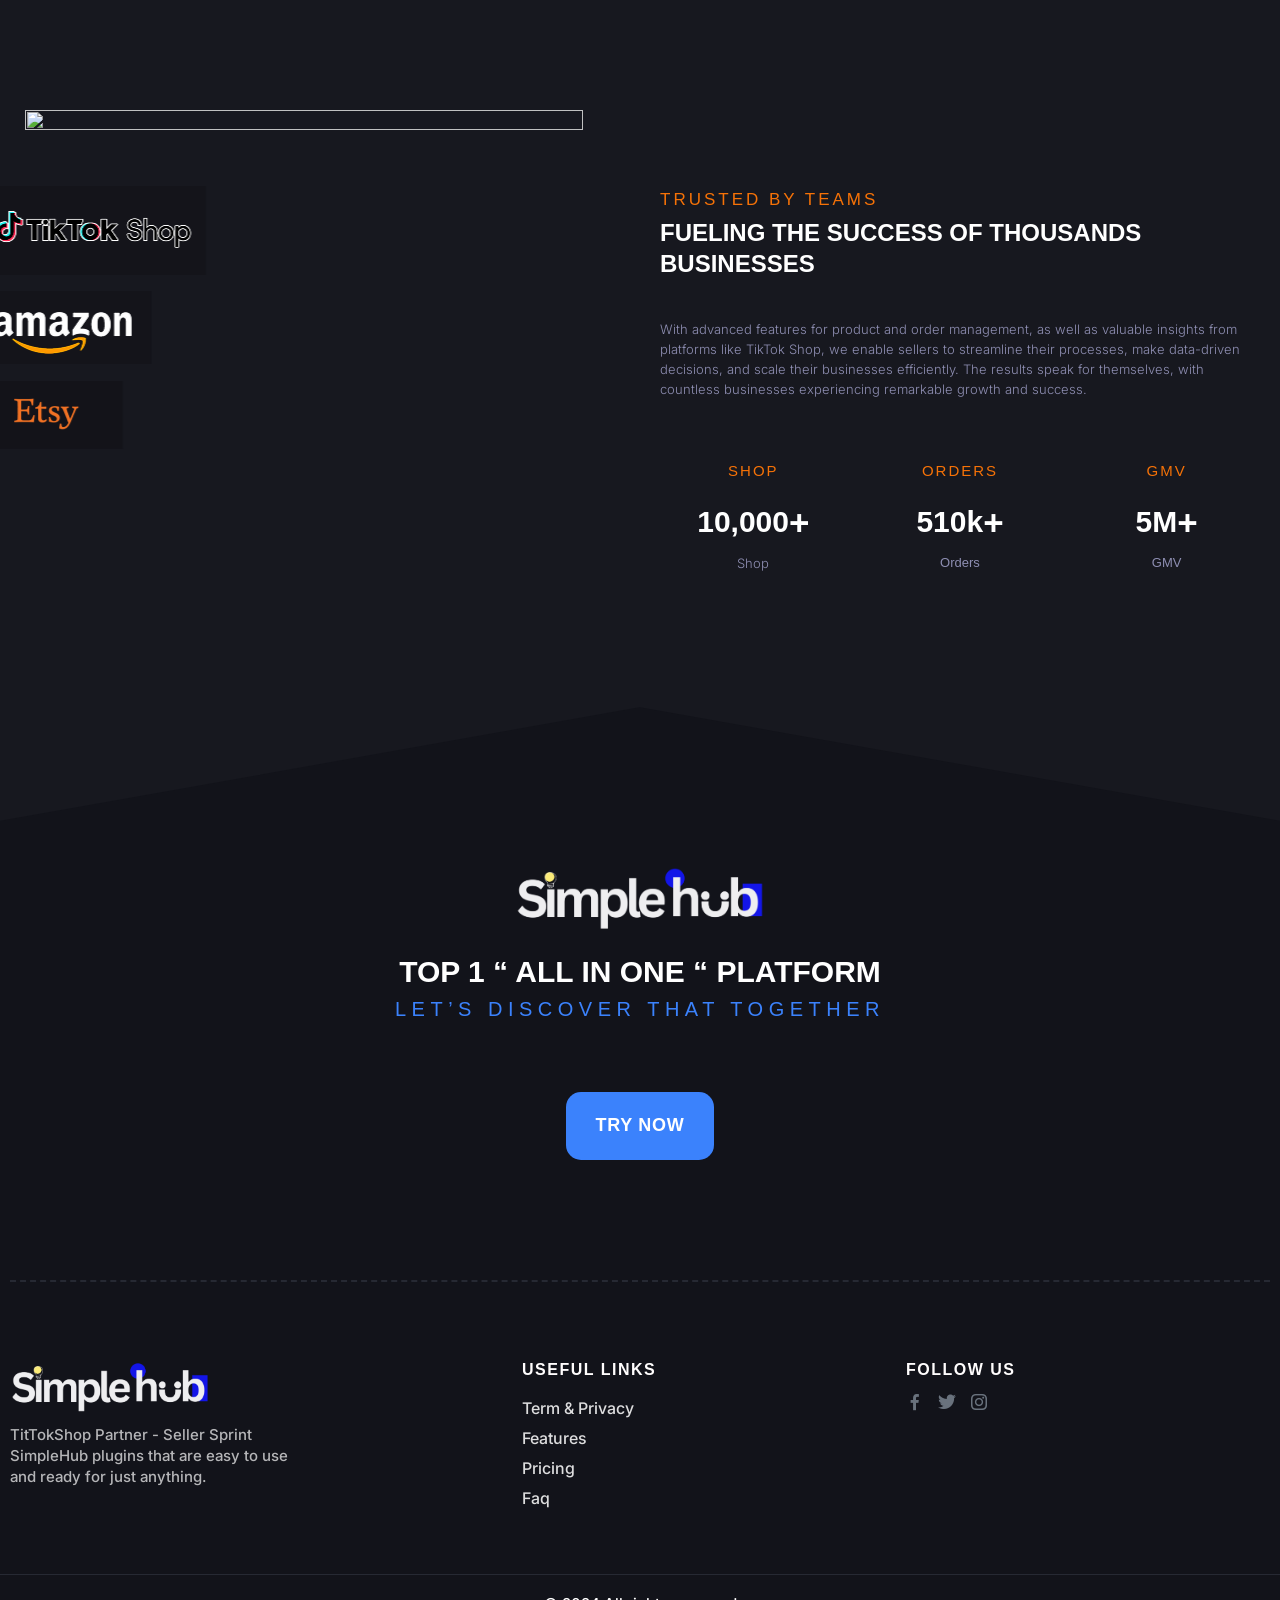
==== commit 9388ad66: "1" ====
--- a/index.html
+++ b/index.html
@@ -463,6 +463,9 @@
                       <div id="wiz-widget-social-icons-3" class="widget kwf-widget-social-icon">
                         <div class="widget-content">
                           <div class="wiz-social-profiles simple row">
+                            <a href="vn/index.html" class="wiz-profile-link">
+                              <img src="images/vi.png"> VN
+                            </a>
                             <a href="#" class="wiz-profile-link" target="_self">
                               <span class="profile-icon facebook-alt">
                                 <span class="dashicons dashicons-facebook-alt"></span>
--- a/assets/simplehub.css
+++ b/assets/simplehub.css
@@ -1,145 +1,151 @@
 body {
-  font-family: "Inter", sans-serif !important; }
+  font-family: "Inter", sans-serif !important;
+}
 
 .simplehub .wiz-is-sticky {
-  z-index: 999999; }
-
+  z-index: 999999;
+}
 .simplehub .main-navigation ul.main-header-menu {
   gap: 20px;
-  margin-left: 30px; }
-
+  margin-left: 30px;
+}
 .simplehub .wiz-outside-menu .wiz-custom-html button {
   background: #3B82FC;
-  color: #fff; }
-
+  color: #fff;
+}
 .simplehub .site-main .entry-content .sim-banner p {
   font-weight: normal;
-  font-size: 16px; }
-
+  font-size: 16px;
+}
 .simplehub .elementor-1701 .elementor-element.elementor-element-82c1f25 .elementor-heading-title {
-  line-height: 66px; }
-
+  line-height: 66px;
+}
 .simplehub .sim-browther {
   display: -webkit-box;
   display: -ms-flexbox;
   display: flex;
   -webkit-box-orient: horizontal;
   -webkit-box-direction: normal;
-  -ms-flex-direction: row;
-  flex-direction: row;
+      -ms-flex-direction: row;
+          flex-direction: row;
   -ms-flex-wrap: nowrap;
-  flex-wrap: nowrap;
+      flex-wrap: nowrap;
   -webkit-box-align: center;
-  -ms-flex-align: center;
-  align-items: center;
+      -ms-flex-align: center;
+          align-items: center;
   gap: 20px;
   width: 100%;
-  margin-bottom: 50px; }
-  .simplehub .sim-browther span {
-    color: #fff;
-    font-size: 14px; }
-
+  margin-bottom: 50px;
+}
+.simplehub .sim-browther span {
+  color: #fff;
+  font-size: 14px;
+}
 .simplehub .g-app,
 .simplehub .a-app {
   position: relative;
   overflow: hidden;
-  border-radius: 4px; }
-  .simplehub .g-app img,
-  .simplehub .a-app img {
-    position: relative;
-    z-index: 2; }
-  .simplehub .g-app:before,
-  .simplehub .a-app:before {
-    content: "";
-    position: absolute;
-    left: 50%;
-    top: 50%;
-    width: 100px;
-    height: 100px;
-    border-radius: 100%;
-    -webkit-transform: translate(-50%, -50%) scale(0);
-    -ms-transform: translate(-50%, -50%) scale(0);
-    transform: translate(-50%, -50%) scale(0);
-    -webkit-transition: all .3s ease-in-out;
-    -o-transition: all .3s ease-in-out;
-    transition: all .3s ease-in-out;
-    background-color: #fff;
-    z-index: 3;
-    opacity: 0.1; }
-  .simplehub .g-app:hover:before,
-  .simplehub .a-app:hover:before {
-    -webkit-transform: translate(-50%, -50%) scale(3);
-    -ms-transform: translate(-50%, -50%) scale(3);
-    transform: translate(-50%, -50%) scale(3); }
-
+  border-radius: 4px;
+}
+.simplehub .g-app img,
+.simplehub .a-app img {
+  position: relative;
+  z-index: 2;
+}
+.simplehub .g-app:before,
+.simplehub .a-app:before {
+  content: "";
+  position: absolute;
+  left: 50%;
+  top: 50%;
+  width: 100px;
+  height: 100px;
+  border-radius: 100%;
+  -webkit-transform: translate(-50%, -50%) scale(0);
+  transform: translate(-50%, -50%) scale(0);
+  -webkit-transition: all 0.3s ease-in-out;
+  transition: all 0.3s ease-in-out;
+  background-color: #fff;
+  z-index: 3;
+  opacity: 0.1;
+}
+.simplehub .g-app:hover:before,
+.simplehub .a-app:hover:before {
+  -webkit-transform: translate(-50%, -50%) scale(3);
+          transform: translate(-50%, -50%) scale(3);
+}
 .simplehub #ava {
-  margin-bottom: 100px; }
-  .simplehub #ava .md-img {
-    position: relative;
-    text-align: center;
-    display: -webkit-box;
-    display: -ms-flexbox;
-    display: flex;
-    -webkit-box-pack: center;
-    -ms-flex-pack: center;
-    justify-content: center;
-    width: 100%;
-    margin-top: 60px; }
-    .simplehub #ava .md-img .img {
-      display: -webkit-box;
-      display: -ms-flexbox;
-      display: flex;
-      position: relative; }
-      .simplehub #ava .md-img .img img {
-        max-width: 100%; }
-      .simplehub #ava .md-img .img .btn {
-        position: absolute;
-        bottom: 44px;
-        right: -60px; }
-        .simplehub #ava .md-img .img .btn:before {
-          content: "";
-          position: absolute;
-          left: 50%;
-          top: 50%;
-          width: 120px;
-          height: 120px;
-          border-radius: 100%;
-          -webkit-transform: translate(-50%, -50%) scale(0);
-          -ms-transform: translate(-50%, -50%) scale(0);
-          transform: translate(-50%, -50%) scale(0);
-          -webkit-transition: all .3s ease-in-out;
-          -o-transition: all .3s ease-in-out;
-          transition: all .3s ease-in-out;
-          background-color: #fff;
-          z-index: 3;
-          opacity: 0.1; }
-        .simplehub #ava .md-img .img .btn:hover:before {
-          -webkit-transform: translate(-50%, -50%) scale(3);
-          -ms-transform: translate(-50%, -50%) scale(3);
-          transform: translate(-50%, -50%) scale(3); }
-
+  margin-bottom: 100px;
+}
+.simplehub #ava .md-img {
+  position: relative;
+  text-align: center;
+  display: -webkit-box;
+  display: -ms-flexbox;
+  display: flex;
+  -webkit-box-pack: center;
+      -ms-flex-pack: center;
+          justify-content: center;
+  width: 100%;
+  margin-top: 60px;
+}
+.simplehub #ava .md-img .img {
+  display: -webkit-box;
+  display: -ms-flexbox;
+  display: flex;
+  position: relative;
+}
+.simplehub #ava .md-img .img img {
+  max-width: 100%;
+}
+.simplehub #ava .md-img .img .btn {
+  position: absolute;
+  bottom: 44px;
+  right: -60px;
+}
+.simplehub #ava .md-img .img .btn:before {
+  content: "";
+  position: absolute;
+  left: 50%;
+  top: 50%;
+  width: 120px;
+  height: 120px;
+  border-radius: 100%;
+  -webkit-transform: translate(-50%, -50%) scale(0);
+  transform: translate(-50%, -50%) scale(0);
+  -webkit-transition: all 0.3s ease-in-out;
+  transition: all 0.3s ease-in-out;
+  background-color: #fff;
+  z-index: 3;
+  opacity: 0.1;
+}
+.simplehub #ava .md-img .img .btn:hover:before {
+  -webkit-transform: translate(-50%, -50%) scale(3);
+          transform: translate(-50%, -50%) scale(3);
+}
 .simplehub .md-tab .premium-img-layers-wrapper {
   display: -webkit-box;
   display: -ms-flexbox;
   display: flex;
   -webkit-box-pack: center;
-  -ms-flex-pack: center;
-  justify-content: center; }
-  .simplehub .md-tab .premium-img-layers-wrapper img {
-    width: -webkit-fit-content !important;
-    width: -moz-fit-content !important;
-    width: fit-content !important;
-    max-width: -webkit-fit-content !important;
-    max-width: -moz-fit-content !important;
-    max-width: fit-content !important; }
-
+      -ms-flex-pack: center;
+          justify-content: center;
+}
+.simplehub .md-tab .premium-img-layers-wrapper img {
+  width: -webkit-fit-content !important;
+  width: -moz-fit-content !important;
+  width: fit-content !important;
+  max-width: -webkit-fit-content !important;
+  max-width: -moz-fit-content !important;
+  max-width: fit-content !important;
+}
 .simplehub .md-tab .elementor-widget-wrap {
   display: -webkit-box;
   display: -ms-flexbox;
   display: flex;
   -ms-flex-line-pack: center;
-  align-content: center; }
-
+      align-content: center;
+}
 .simplehub #ct-tab1 {
   width: 610px;
   height: 501px;
@@ -148,24 +154,25 @@
   display: flex;
   -webkit-box-orient: vertical;
   -webkit-box-direction: normal;
-  -ms-flex-direction: column;
-  flex-direction: column;
+      -ms-flex-direction: column;
+          flex-direction: column;
   -ms-flex-wrap: nowrap;
-  flex-wrap: nowrap;
+      flex-wrap: nowrap;
   -webkit-box-pack: center;
-  -ms-flex-pack: center;
-  justify-content: center;
+      -ms-flex-pack: center;
+          justify-content: center;
   -webkit-box-align: center;
-  -ms-flex-align: center;
-  align-items: center;
+      -ms-flex-align: center;
+          align-items: center;
   background: url(bg-md-tab.png);
   background-repeat: no-repeat;
-  background-position: center; }
-  .simplehub #ct-tab1 li {
-    position: relative !important;
-    top: inherit !important;
-    left: inherit !important; }
-
+  background-position: center;
+}
+.simplehub #ct-tab1 li {
+  position: relative !important;
+  top: inherit !important;
+  left: inherit !important;
+}
 .simplehub #ct-tab2 {
   width: 610px;
   height: 501px;
@@ -174,24 +181,25 @@
   display: flex;
   -webkit-box-orient: vertical;
   -webkit-box-direction: normal;
-  -ms-flex-direction: column;
-  flex-direction: column;
+      -ms-flex-direction: column;
+          flex-direction: column;
   -ms-flex-wrap: nowrap;
-  flex-wrap: nowrap;
+      flex-wrap: nowrap;
   -webkit-box-pack: center;
-  -ms-flex-pack: center;
-  justify-content: center;
+      -ms-flex-pack: center;
+          justify-content: center;
   -webkit-box-align: center;
-  -ms-flex-align: center;
-  align-items: center;
+      -ms-flex-align: center;
+          align-items: center;
   background: url(bg-md-tab.png);
   background-repeat: no-repeat;
-  background-position: center; }
-  .simplehub #ct-tab2 li {
-    position: relative !important;
-    top: inherit !important;
-    left: inherit !important; }
-
+  background-position: center;
+}
+.simplehub #ct-tab2 li {
+  position: relative !important;
+  top: inherit !important;
+  left: inherit !important;
+}
 .simplehub #ct-tab3 {
   width: 610px;
   height: 501px;
@@ -200,24 +208,25 @@
   display: flex;
   -webkit-box-orient: vertical;
   -webkit-box-direction: normal;
-  -ms-flex-direction: column;
-  flex-direction: column;
+      -ms-flex-direction: column;
+          flex-direction: column;
   -ms-flex-wrap: nowrap;
-  flex-wrap: nowrap;
+      flex-wrap: nowrap;
   -webkit-box-pack: center;
-  -ms-flex-pack: center;
-  justify-content: center;
+      -ms-flex-pack: center;
+          justify-content: center;
   -webkit-box-align: center;
-  -ms-flex-align: center;
-  align-items: center;
+      -ms-flex-align: center;
+          align-items: center;
   background: url(bg-md-tab.png);
   background-repeat: no-repeat;
-  background-position: center; }
-  .simplehub #ct-tab3 li {
-    position: relative !important;
-    top: inherit !important;
-    left: inherit !important; }
-
+  background-position: center;
+}
+.simplehub #ct-tab3 li {
+  position: relative !important;
+  top: inherit !important;
+  left: inherit !important;
+}
 .simplehub #ct-tab4 {
   width: 610px;
   height: 501px;
@@ -226,24 +235,25 @@
   display: flex;
   -webkit-box-orient: vertical;
   -webkit-box-direction: normal;
-  -ms-flex-direction: column;
-  flex-direction: column;
+      -ms-flex-direction: column;
+          flex-direction: column;
   -ms-flex-wrap: nowrap;
-  flex-wrap: nowrap;
+      flex-wrap: nowrap;
   -webkit-box-pack: center;
-  -ms-flex-pack: center;
-  justify-content: center;
+      -ms-flex-pack: center;
+          justify-content: center;
   -webkit-box-align: center;
-  -ms-flex-align: center;
-  align-items: center;
+      -ms-flex-align: center;
+          align-items: center;
   background: url(bg-md-tab.png);
   background-repeat: no-repeat;
-  background-position: center; }
-  .simplehub #ct-tab4 li {
-    position: relative !important;
-    top: inherit !important;
-    left: inherit !important; }
-
+  background-position: center;
+}
+.simplehub #ct-tab4 li {
+  position: relative !important;
+  top: inherit !important;
+  left: inherit !important;
+}
 .simplehub #ct-tab5 {
   width: 610px;
   height: 501px;
@@ -252,111 +262,116 @@
   display: flex;
   -webkit-box-orient: vertical;
   -webkit-box-direction: normal;
-  -ms-flex-direction: column;
-  flex-direction: column;
+      -ms-flex-direction: column;
+          flex-direction: column;
   -ms-flex-wrap: nowrap;
-  flex-wrap: nowrap;
+      flex-wrap: nowrap;
   -webkit-box-pack: center;
-  -ms-flex-pack: center;
-  justify-content: center;
+      -ms-flex-pack: center;
+          justify-content: center;
   -webkit-box-align: center;
-  -ms-flex-align: center;
-  align-items: center;
+      -ms-flex-align: center;
+          align-items: center;
   background-repeat: no-repeat;
-  background-position: center; }
-  .simplehub #ct-tab5 li {
-    position: relative !important;
-    top: inherit !important;
-    left: inherit !important; }
-
+  background-position: center;
+}
+.simplehub #ct-tab5 li {
+  position: relative !important;
+  top: inherit !important;
+  left: inherit !important;
+}
 .simplehub #tab6 #ct-tab5 li {
   position: relative !important;
   top: inherit !important;
-  left: inherit !important; }
-
+  left: inherit !important;
+}
 .simplehub .banner-button {
   display: -webkit-box;
   display: -ms-flexbox;
   display: flex;
   -webkit-box-orient: horizontal;
   -webkit-box-direction: normal;
-  -ms-flex-direction: row;
-  flex-direction: row;
+      -ms-flex-direction: row;
+          flex-direction: row;
   -ms-flex-wrap: nowrap;
-  flex-wrap: nowrap;
+      flex-wrap: nowrap;
   -webkit-box-align: center;
-  -ms-flex-align: center;
-  align-items: center;
+      -ms-flex-align: center;
+          align-items: center;
   gap: 18px;
-  position: relative; }
-  .simplehub .banner-button .sim-btn {
-    mix-blend-mode: normal;
-    border-radius: 25px;
-    height: 54px;
-    font-style: normal;
-    font-weight: 700;
-    font-size: 14px;
-    line-height: 17px;
-    /* identical to box height, or 121% */
-    display: -webkit-box;
-    display: -ms-flexbox;
-    display: flex;
-    -webkit-box-align: center;
-    -ms-flex-align: center;
-    align-items: center;
-    letter-spacing: 0.7px;
-    -webkit-box-pack: center;
-    -ms-flex-pack: center;
-    justify-content: center;
-    text-transform: uppercase;
-    position: relative;
-    overflow: hidden;
-    color: #FFFFFF;
-    -ms-flex-line-pack: center;
-    align-content: center;
-    background: rgba(10, 13, 25, 0.4);
-    border: 2px solid #3B82FC;
-    padding: 0 25px;
-    min-width: 175px;
-    gap: 10px; }
-    .simplehub .banner-button .sim-btn.color1 {
-      background: #3B82FC;
-      border-color: #373737; }
-    .simplehub .banner-button .sim-btn img {
-      position: relative; }
-    .simplehub .banner-button .sim-btn:before {
-      content: "";
-      position: absolute;
-      left: 50%;
-      top: 50%;
-      width: 100px;
-      height: 100px;
-      border-radius: 100%;
-      -webkit-transform: translate(-50%, -50%) scale(0);
-      -ms-transform: translate(-50%, -50%) scale(0);
-      transform: translate(-50%, -50%) scale(0);
-      -webkit-transition: all .3s ease-in-out;
-      -o-transition: all .3s ease-in-out;
-      transition: all .3s ease-in-out;
-      background-color: #fff;
-      z-index: 3;
-      opacity: 0.1; }
-    .simplehub .banner-button .sim-btn:hover:before {
-      -webkit-transform: translate(-50%, -50%) scale(3);
-      -ms-transform: translate(-50%, -50%) scale(3);
-      transform: translate(-50%, -50%) scale(3); }
+  position: relative;
+}
+.simplehub .banner-button .sim-btn {
+  mix-blend-mode: normal;
+  border-radius: 25px;
+  height: 54px;
+  font-style: normal;
+  font-weight: 700;
+  font-size: 14px;
+  line-height: 17px;
+  /* identical to box height, or 121% */
+  display: -webkit-box;
+  display: -ms-flexbox;
+  display: flex;
+  -webkit-box-align: center;
+      -ms-flex-align: center;
+          align-items: center;
+  letter-spacing: 0.7px;
+  -webkit-box-pack: center;
+      -ms-flex-pack: center;
+          justify-content: center;
+  text-transform: uppercase;
+  position: relative;
+  overflow: hidden;
+  color: #FFFFFF;
+  -ms-flex-line-pack: center;
+      align-content: center;
+  background: rgba(10, 13, 25, 0.4);
+  border: 2px solid #3B82FC;
+  padding: 0 25px;
+  min-width: 175px;
+  gap: 10px;
+}
+.simplehub .banner-button .sim-btn.color1 {
+  background: #3B82FC;
+  border-color: #373737;
+}
+.simplehub .banner-button .sim-btn img {
+  position: relative;
+}
+.simplehub .banner-button .sim-btn:before {
+  content: "";
+  position: absolute;
+  left: 50%;
+  top: 50%;
+  width: 100px;
+  height: 100px;
+  border-radius: 100%;
+  -webkit-transform: translate(-50%, -50%) scale(0);
+  transform: translate(-50%, -50%) scale(0);
+  -webkit-transition: all 0.3s ease-in-out;
+  transition: all 0.3s ease-in-out;
+  background-color: #fff;
+  z-index: 3;
+  opacity: 0.1;
+}
+.simplehub .banner-button .sim-btn:hover:before {
+  -webkit-transform: translate(-50%, -50%) scale(3);
+          transform: translate(-50%, -50%) scale(3);
+}
 
 .elementor-1701 #about.elementor-element .premium-icon-box-title.flex-center {
-  font-size: 18px; }
+  font-size: 18px;
+}
 
 a {
   -webkit-transition: all 0.3s;
-  -o-transition: all 0.3s;
-  transition: all 0.3s; }
-  a:hover {
-    -webkit-transition: all 0.3s;
-    -o-transition: all 0.3s;
-    transition: all 0.3s; }
+  transition: all 0.3s;
+}
+a:hover {
+  -webkit-transition: all 0.3s;
+  transition: all 0.3s;
+}
 
 .elementor-1701 .elementor-element.elementor-element-bf20af5 .elementor-repeater-item-180fc63.premium-img-layers-list-item.animated-coc {
   width: 387px;
@@ -365,35 +380,39 @@
   margin-left: -320px;
   z-index: 100;
   -webkit-transition: none;
-  -o-transition: none;
-  transition: none; }
+  transition: none;
+}
 
 .elementor-1701 .elementor-element.elementor-element-bf20af5 .elementor-repeater-item-3b61e2e.premium-img-layers-list-item.sim-banner-la {
   -webkit-transform: rotate(-10.85deg);
-  -ms-transform: rotate(-10.85deg);
-  transform: rotate(-10.85deg);
+          transform: rotate(-10.85deg);
   top: 0;
-  margin-top: -55px; }
+  margin-top: -55px;
+}
 
 .elementor-1701 .elementor-element.elementor-element-bf20af5 .elementor-repeater-item-d8efca9.premium-img-layers-list-item.sim-banner-ao {
   z-index: 10;
   mix-blend-mode: normal;
   top: -228px;
-  left: -54px; }
+  left: -54px;
+}
 
 .elementor-1701 .elementor-element.elementor-element-bf20af5 .elementor-repeater-item-618f3ec.sim-banner-text {
   z-index: 99;
   left: 40%;
   top: -162px;
-  width: 240px; }
+  width: 240px;
+}
 
 .elementor-1701 .elementor-element.elementor-element-bf20af5 .elementor-repeater-item-e05b58c.sim-banner-gif {
   z-index: 98;
-  top: -155px; }
+  top: -155px;
+}
 
 .elementor-1701 .elementor-element.elementor-element-bf20af5 .elementor-repeater-item-827b9b1.premium-img-layers-list-item.sim-banner-gif {
   z-index: 99;
-  top: -155px; }
+  top: -155px;
+}
 
 .elementor-widget-premium-addon-icon-box .premium-icon-wrapper.flex-center {
   display: -webkit-box;
@@ -401,13 +420,14 @@
   display: flex;
   -webkit-box-orient: horizontal;
   -webkit-box-direction: normal;
-  -ms-flex-direction: row;
-  flex-direction: row;
+      -ms-flex-direction: row;
+          flex-direction: row;
   -ms-flex-wrap: nowrap;
-  flex-wrap: nowrap;
+      flex-wrap: nowrap;
   -webkit-box-pack: center;
-  -ms-flex-pack: center;
-  justify-content: center; }
+      -ms-flex-pack: center;
+          justify-content: center;
+}
 
 .elementor-1701 .elementor-element .premium-icon-box-title.flex-center {
   display: -webkit-box;
@@ -415,15 +435,16 @@
   display: flex;
   -webkit-box-orient: horizontal;
   -webkit-box-direction: normal;
-  -ms-flex-direction: row;
-  flex-direction: row;
+      -ms-flex-direction: row;
+          flex-direction: row;
   -ms-flex-wrap: nowrap;
-  flex-wrap: nowrap;
+      flex-wrap: nowrap;
   -webkit-box-pack: center !important;
-  -ms-flex-pack: center !important;
-  justify-content: center !important;
+      -ms-flex-pack: center !important;
+          justify-content: center !important;
   width: 100%;
-  text-align: center; }
+  text-align: center;
+}
 
 .premium-icon-box-content p.flex-center {
   display: -webkit-box;
@@ -431,1337 +452,1775 @@
   display: flex;
   -webkit-box-orient: horizontal;
   -webkit-box-direction: normal;
-  -ms-flex-direction: row;
-  flex-direction: row;
+      -ms-flex-direction: row;
+          flex-direction: row;
   -ms-flex-wrap: nowrap;
-  flex-wrap: nowrap;
+      flex-wrap: nowrap;
   -webkit-box-pack: center;
-  -ms-flex-pack: center;
-  justify-content: center;
+      -ms-flex-pack: center;
+          justify-content: center;
   text-align: center;
   margin-top: 10px;
-  line-height: 22px; }
+  line-height: 22px;
+}
 
 .sim-policy {
-  text-align: center; }
+  text-align: center;
+}
 
 .sim-policy .premium-icon-box-icon-container {
-  margin-bottom: 18px; }
-
+  margin-bottom: 18px;
+}
 .sim-policy h3.premium-icon-box-title {
-  margin-bottom: 15px !important; }
-
+  margin-bottom: 15px !important;
+}
 .sim-policy .premium-icon-box-content {
   padding-left: 20px;
-  padding-right: 20px; }
-  .sim-policy .premium-icon-box-content p {
-    font-size: 12px;
-    line-height: 20px; }
+  padding-right: 20px;
+}
+.sim-policy .premium-icon-box-content p {
+  font-size: 12px;
+  line-height: 20px;
+}
 
 #tab1 {
-  margin-bottom: 40px; }
+  margin-bottom: 40px;
+}
 
 #tab3 {
-  margin-bottom: 60px; }
+  margin-bottom: 60px;
+}
 
 #tab5 {
-  margin-bottom: 30px; }
+  margin-bottom: 30px;
+}
 
 #wiz4-demos .wiz4-demos-top {
   display: -webkit-box;
   display: -ms-flexbox;
   display: flex;
   -webkit-box-align: center;
-  -ms-flex-align: center;
-  align-items: center;
+      -ms-flex-align: center;
+          align-items: center;
   text-align: center;
   -webkit-box-pack: center;
-  -ms-flex-pack: center;
-  justify-content: center;
-  gap: 4px; }
-  #wiz4-demos .wiz4-demos-top span {
-    font-style: normal;
-    font-weight: 900;
-    font-size: 48px;
-    line-height: 60px;
-    /* identical to box height, or 125% */
-    text-transform: uppercase;
-    color: #FFFFFF; }
-
+      -ms-flex-pack: center;
+          justify-content: center;
+  gap: 4px;
+}
+#wiz4-demos .wiz4-demos-top span {
+  font-style: normal;
+  font-weight: 900;
+  font-size: 48px;
+  line-height: 60px;
+  /* identical to box height, or 125% */
+  text-transform: uppercase;
+  color: #FFFFFF;
+}
 #wiz4-demos .premium-dual-header-first-header span.premium-dual-header-second-header {
-  color: #3B82FC; }
-
+  color: #3B82FC;
+}
 #wiz4-demos .premium-drawable-icon svg {
-  padding: 0; }
+  padding: 0;
+}
 
 .sim-premium-gallery .premium-gallery-container {
-  height: 900px; }
+  height: 900px;
+}
 
 #product-order.product-order .premium-dual-header-first-span {
-  color: #3B82FC; }
-
+  color: #3B82FC;
+}
 #product-order.product-order .premium-bullet-list-wrapper {
   width: 36px;
   -ms-flex-item-align: inherit;
-  -ms-grid-row-align: inherit;
-  align-self: inherit;
-  padding-top: 6px; }
-
+      -ms-grid-row-align: inherit;
+      align-self: inherit;
+  padding-top: 6px;
+}
 #product-order.product-order .product-note {
-  width: calc(100% - 36px); }
-  #product-order.product-order .product-note span.note {
-    color: #8e8eb2;
-    line-height: 1.4em;
-    font-weight: normal;
-    font-size: 13px; }
-
+  width: calc(100% - 36px);
+}
+#product-order.product-order .product-note span.note {
+  color: #8e8eb2;
+  line-height: 1.4em;
+  font-weight: normal;
+  font-size: 13px;
+}
 #product-order.product-order h3 {
-  margin-bottom: 0 !important; }
-
+  margin-bottom: 0 !important;
+}
 #product-order.product-order .elementor-widget.elementor-widget-premium-icon-list {
-  margin-top: 40px; }
-
+  margin-top: 40px;
+}
 #product-order.product-order .premium-bullet-list-text {
-  margin-bottom: 30px; }
+  margin-bottom: 30px;
+}
 
 #trusted.trusted .elementor-heading-title.elementor-size-default {
-  text-align: center; }
-
+  text-align: center;
+}
 #trusted.trusted .premium-counter-title-val {
-  text-align: center; }
+  text-align: center;
+}
 
 #sim-video.sim-video {
-  padding-bottom: 0 !important; }
-  #sim-video.sim-video .elementor-container {
-    display: -webkit-box;
-    display: -ms-flexbox;
-    display: flex;
-    -webkit-box-orient: vertical;
-    -webkit-box-direction: normal;
-    -ms-flex-direction: column;
-    flex-direction: column; }
-    #sim-video.sim-video .elementor-container .sim-video-left {
-      width: 100%;
-      margin-bottom: 20px; }
-      #sim-video.sim-video .elementor-container .sim-video-left h3 {
-        margin-bottom: 0; }
-      #sim-video.sim-video .elementor-container .sim-video-left p {
-        max-width: 768px; }
-    #sim-video.sim-video .elementor-container .sim-video-right {
-      padding-bottom: 80px;
-      border-bottom: 1px solid #25272C; }
-    #sim-video.sim-video .elementor-container .sim-video-right .list-video {
-      display: -webkit-box;
-      display: -ms-flexbox;
-      display: flex;
-      -webkit-box-orient: horizontal;
-      -webkit-box-direction: normal;
-      -ms-flex-direction: row;
-      flex-direction: row;
-      -ms-flex-wrap: wrap;
-      flex-wrap: wrap;
-      -webkit-box-pack: center;
-      -ms-flex-pack: center;
-      justify-content: center;
-      gap: 2%; }
-      #sim-video.sim-video .elementor-container .sim-video-right .list-video .item {
-        width: 100%;
-        position: relative; }
-        #sim-video.sim-video .elementor-container .sim-video-right .list-video .item span.bg-video {
-          width: 100%;
-          display: inline-block; }
-          #sim-video.sim-video .elementor-container .sim-video-right .list-video .item span.bg-video img {
-            width: 100%; }
-        #sim-video.sim-video .elementor-container .sim-video-right .list-video .item span.icn-play {
-          position: absolute;
-          width: 36px;
-          height: 25px;
-          top: 50%;
-          left: 50%;
-          margin-left: -18px;
-          margin-top: -13px;
-          cursor: pointer; }
-
-#banner2.banner2 {
-  padding-top: 30px; }
-  #banner2.banner2 h2 {
-    margin-top: 100px;
-    margin-bottom: 0; }
-  #banner2.banner2 a:hover span {
-    color: #3B82FC !important; }
-
-#partners.partners .premium-dual-header-first-span {
-  color: #3B82FC; }
-
-#logo-p.logo-p .md-logo {
+  padding-bottom: 0 !important;
+}
+#sim-video.sim-video .elementor-container {
+  display: -webkit-box;
+  display: -ms-flexbox;
+  display: flex;
+  -webkit-box-orient: vertical;
+  -webkit-box-direction: normal;
+      -ms-flex-direction: column;
+          flex-direction: column;
+}
+#sim-video.sim-video .elementor-container .sim-video-left {
+  width: 100%;
+  margin-bottom: 20px;
+}
+#sim-video.sim-video .elementor-container .sim-video-left h3 {
+  margin-bottom: 0;
+}
+#sim-video.sim-video .elementor-container .sim-video-left p {
+  max-width: 768px;
+}
+#sim-video.sim-video .elementor-container .sim-video-right {
+  padding-bottom: 80px;
+  border-bottom: 1px solid #25272C;
+}
+#sim-video.sim-video .elementor-container .sim-video-right .list-video {
   display: -webkit-box;
   display: -ms-flexbox;
   display: flex;
   -webkit-box-orient: horizontal;
   -webkit-box-direction: normal;
-  -ms-flex-direction: row;
-  flex-direction: row;
+      -ms-flex-direction: row;
+          flex-direction: row;
   -ms-flex-wrap: wrap;
-  flex-wrap: wrap;
+      flex-wrap: wrap;
+  -webkit-box-pack: center;
+      -ms-flex-pack: center;
+          justify-content: center;
+  gap: 2%;
+}
+#sim-video.sim-video .elementor-container .sim-video-right .list-video .item {
+  width: 100%;
+  position: relative;
+}
+#sim-video.sim-video .elementor-container .sim-video-right .list-video .item span.bg-video {
+  width: 100%;
+  display: inline-block;
+}
+#sim-video.sim-video .elementor-container .sim-video-right .list-video .item span.bg-video img {
+  width: 100%;
+}
+#sim-video.sim-video .elementor-container .sim-video-right .list-video .item span.icn-play {
+  position: absolute;
+  width: 36px;
+  height: 25px;
+  top: 50%;
+  left: 50%;
+  margin-left: -18px;
+  margin-top: -13px;
+  cursor: pointer;
+}
+
+#banner2.banner2 {
+  padding-top: 30px;
+}
+#banner2.banner2 h2 {
+  margin-top: 100px;
+  margin-bottom: 0;
+}
+#banner2.banner2 a:hover span {
+  color: #3B82FC !important;
+}
+
+#partners.partners .premium-dual-header-first-span {
+  color: #3B82FC;
+}
+
+#logo-p.logo-p .md-logo {
+  display: -webkit-box;
+  display: -ms-flexbox;
+  display: flex;
+  -webkit-box-orient: horizontal;
+  -webkit-box-direction: normal;
+      -ms-flex-direction: row;
+          flex-direction: row;
+  -ms-flex-wrap: wrap;
+      flex-wrap: wrap;
   -webkit-box-pack: justify-content;
-  -ms-flex-pack: justify-content;
-  justify-content: justify-content;
+      -ms-flex-pack: justify-content;
+          justify-content: justify-content;
   gap: 2%;
-  padding: 10px; }
-  #logo-p.logo-p .md-logo .item {
-    width: 15%;
-    margin-bottom: 2%;
-    background-color: #17181F;
-    border-style: dashed;
-    border-width: 2px 2px 2px 2px;
-    border-color: #535369;
-    border-radius: 15px;
-    padding: 30px 15px 30px 15px; }
-    #logo-p.logo-p .md-logo .item .img {
-      display: -webkit-box;
-      display: -ms-flexbox;
-      display: flex;
-      -webkit-box-orient: horizontal;
-      -webkit-box-direction: normal;
+  padding: 10px;
+}
+#logo-p.logo-p .md-logo .item {
+  width: 15%;
+  margin-bottom: 2%;
+  background-color: #17181F;
+  border-style: dashed;
+  border-width: 2px 2px 2px 2px;
+  border-color: #535369;
+  border-radius: 15px;
+  padding: 30px 15px 30px 15px;
+}
+#logo-p.logo-p .md-logo .item .img {
+  display: -webkit-box;
+  display: -ms-flexbox;
+  display: flex;
+  -webkit-box-orient: horizontal;
+  -webkit-box-direction: normal;
       -ms-flex-direction: row;
-      flex-direction: row;
-      -webkit-box-align: center;
+          flex-direction: row;
+  -webkit-box-align: center;
       -ms-flex-align: center;
-      align-items: center;
-      -webkit-box-pack: center;
+          align-items: center;
+  -webkit-box-pack: center;
       -ms-flex-pack: center;
-      justify-content: center;
-      height: 60px; }
-      #logo-p.logo-p .md-logo .item .img img {
-        max-width: 100%; }
-    #logo-p.logo-p .md-logo .item .name {
-      color: #8E8EB2;
-      display: -webkit-box;
-      display: -ms-flexbox;
-      display: flex;
-      -webkit-box-orient: horizontal;
-      -webkit-box-direction: normal;
+          justify-content: center;
+  height: 60px;
+}
+#logo-p.logo-p .md-logo .item .img img {
+  max-width: 100%;
+}
+#logo-p.logo-p .md-logo .item .name {
+  color: #8E8EB2;
+  display: -webkit-box;
+  display: -ms-flexbox;
+  display: flex;
+  -webkit-box-orient: horizontal;
+  -webkit-box-direction: normal;
       -ms-flex-direction: row;
-      flex-direction: row;
-      -webkit-box-pack: center;
+          flex-direction: row;
+  -webkit-box-pack: center;
       -ms-flex-pack: center;
-      justify-content: center; }
+          justify-content: center;
+}
 
 #business .premium-dual-header-second-header {
-  color: #3B82FC; }
-
+  color: #3B82FC;
+}
 #business .list-business {
-  position: relative; }
-  #business .list-business .md-business {
-    position: absolute;
-    top: 60px;
-    right: 0;
-    display: -webkit-box;
-    display: -ms-flexbox;
-    display: flex;
-    -webkit-box-orient: horizontal;
-    -webkit-box-direction: normal;
-    -ms-flex-direction: row;
-    flex-direction: row;
-    -ms-flex-wrap: nowrap;
-    flex-wrap: nowrap;
-    -webkit-box-pack: end;
-    -ms-flex-pack: end;
-    justify-content: flex-end;
-    -webkit-box-align: center;
-    -ms-flex-align: center;
-    align-items: center;
-    gap: 60px; }
+  position: relative;
+}
+#business .list-business .md-business {
+  position: absolute;
+  top: 60px;
+  right: 0;
+  display: -webkit-box;
+  display: -ms-flexbox;
+  display: flex;
+  -webkit-box-orient: horizontal;
+  -webkit-box-direction: normal;
+      -ms-flex-direction: row;
+          flex-direction: row;
+  -ms-flex-wrap: nowrap;
+      flex-wrap: nowrap;
+  -webkit-box-pack: end;
+      -ms-flex-pack: end;
+          justify-content: flex-end;
+  -webkit-box-align: center;
+      -ms-flex-align: center;
+          align-items: center;
+  gap: 60px;
+}
 
 #pricing-title .premium-dual-header-second-header {
-  color: #3B82FC; }
+  color: #3B82FC;
+}
 
 .pricing-section-1 {
   color: #fff;
-  margin-bottom: 60px; }
-  .pricing-section-1 .md-container {
-    display: -webkit-box;
-    display: -ms-flexbox;
-    display: flex;
-    -webkit-box-pack: justify;
-    -ms-flex-pack: justify;
-    justify-content: space-between; }
-    .pricing-section-1 .md-container .md-pricing {
-      display: -webkit-box;
-      display: -ms-flexbox;
-      display: flex;
-      -webkit-box-pack: justify;
+  margin-bottom: 60px;
+}
+.pricing-section-1 .md-container {
+  display: -webkit-box;
+  display: -ms-flexbox;
+  display: flex;
+  -webkit-box-pack: justify;
       -ms-flex-pack: justify;
-      justify-content: space-between;
-      width: 100%; }
-  .pricing-section-1 .pri-left .pri-title {
-    font-style: normal;
-    font-weight: 500;
-    font-size: 16px;
-    line-height: 32px;
-    /* or 450% */
-    display: -webkit-box;
-    display: -ms-flexbox;
-    display: flex;
-    -webkit-box-align: center;
-    -ms-flex-align: center;
-    align-items: center;
-    text-transform: uppercase;
-    margin-bottom: 10px;
-    color: #3B82FC; }
-  .pricing-section-1 .pri-left .pricing-section-2-left,
-  .pricing-section-1 .pri-left .pricing-section-1-left {
-    padding: 4px 10px;
-    background: rgba(255, 255, 255, 0.08);
-    border: 1px solid rgba(255, 255, 255, 0.12);
-    -webkit-backdrop-filter: blur(6px);
-    backdrop-filter: blur(6px);
-    /* Note: backdrop-filter has minimal browser support */
-    border-radius: 12px; }
-    .pricing-section-1 .pri-left .pricing-section-2-left .md-value-pri,
-    .pricing-section-1 .pri-left .pricing-section-1-left .md-value-pri {
-      display: -webkit-box;
-      display: -ms-flexbox;
-      display: flex;
-      -webkit-box-orient: horizontal;
-      -webkit-box-direction: normal;
+          justify-content: space-between;
+}
+.pricing-section-1 .md-container .md-pricing {
+  display: -webkit-box;
+  display: -ms-flexbox;
+  display: flex;
+  -webkit-box-pack: justify;
+      -ms-flex-pack: justify;
+          justify-content: space-between;
+  width: 100%;
+}
+.pricing-section-1 .pri-left .pri-title {
+  font-style: normal;
+  font-weight: 500;
+  font-size: 16px;
+  line-height: 32px;
+  /* or 450% */
+  display: -webkit-box;
+  display: -ms-flexbox;
+  display: flex;
+  -webkit-box-align: center;
+      -ms-flex-align: center;
+          align-items: center;
+  text-transform: uppercase;
+  margin-bottom: 10px;
+  color: #3B82FC;
+}
+.pricing-section-1 .pri-left .pricing-section-2-left,
+.pricing-section-1 .pri-left .pricing-section-1-left {
+  padding: 4px 10px;
+  background: rgba(255, 255, 255, 0.08);
+  border: 1px solid rgba(255, 255, 255, 0.12);
+  -webkit-backdrop-filter: blur(6px);
+          backdrop-filter: blur(6px);
+  /* Note: backdrop-filter has minimal browser support */
+  border-radius: 12px;
+}
+.pricing-section-1 .pri-left .pricing-section-2-left .md-value-pri,
+.pricing-section-1 .pri-left .pricing-section-1-left .md-value-pri {
+  display: -webkit-box;
+  display: -ms-flexbox;
+  display: flex;
+  -webkit-box-orient: horizontal;
+  -webkit-box-direction: normal;
       -ms-flex-direction: row;
-      flex-direction: row;
-      -webkit-box-pack: center;
+          flex-direction: row;
+  -webkit-box-pack: center;
       -ms-flex-pack: center;
-      justify-content: center;
-      -webkit-box-align: center;
+          justify-content: center;
+  -webkit-box-align: center;
       -ms-flex-align: center;
-      align-items: center;
-      gap: 10px; }
-      .pricing-section-1 .pri-left .pricing-section-2-left .md-value-pri span,
-      .pricing-section-1 .pri-left .pricing-section-1-left .md-value-pri span {
-        display: -webkit-box;
-        display: -ms-flexbox;
-        display: flex;
-        -webkit-box-orient: horizontal;
-        -webkit-box-direction: normal;
-        -ms-flex-direction: row;
-        flex-direction: row;
-        -webkit-box-pack: center;
-        -ms-flex-pack: center;
-        justify-content: center;
-        -webkit-box-align: center;
-        -ms-flex-align: center;
-        align-items: center;
-        padding: 6px 15px;
-        gap: 10px;
-        border-radius: 10px;
-        cursor: pointer;
-        -webkit-transition: all 0.3s;
-        -o-transition: all 0.3s;
-        transition: all 0.3s; }
-        .pricing-section-1 .pri-left .pricing-section-2-left .md-value-pri span.active,
-        .pricing-section-1 .pri-left .pricing-section-1-left .md-value-pri span.active {
-          background: #3B82FC;
-          -webkit-box-shadow: inset 0px 0px 2px 1px rgba(255, 255, 255, 0.25);
-          box-shadow: inset 0px 0px 2px 1px rgba(255, 255, 255, 0.25); }
-        .pricing-section-1 .pri-left .pricing-section-2-left .md-value-pri span:hover,
-        .pricing-section-1 .pri-left .pricing-section-1-left .md-value-pri span:hover {
-          -webkit-transition: all 0.3s;
-          -o-transition: all 0.3s;
-          transition: all 0.3s;
-          background: #3B82FC;
-          -webkit-box-shadow: inset 0px 0px 2px 1px rgba(255, 255, 255, 0.25);
-          box-shadow: inset 0px 0px 2px 1px rgba(255, 255, 255, 0.25); }
-  .pricing-section-1 .pri-left .pricing-section-2-left {
-    display: none; }
-  .pricing-section-1 .pri-right {
-    padding-top: 42px; }
-    .pricing-section-1 .pri-right .elementor-container {
-      display: -webkit-box;
-      display: -ms-flexbox;
-      display: flex;
-      -webkit-box-pack: end;
+          align-items: center;
+  gap: 10px;
+}
+.pricing-section-1 .pri-left .pricing-section-2-left .md-value-pri span,
+.pricing-section-1 .pri-left .pricing-section-1-left .md-value-pri span {
+  display: -webkit-box;
+  display: -ms-flexbox;
+  display: flex;
+  -webkit-box-orient: horizontal;
+  -webkit-box-direction: normal;
+      -ms-flex-direction: row;
+          flex-direction: row;
+  -webkit-box-pack: center;
+      -ms-flex-pack: center;
+          justify-content: center;
+  -webkit-box-align: center;
+      -ms-flex-align: center;
+          align-items: center;
+  padding: 6px 15px;
+  gap: 10px;
+  border-radius: 10px;
+  cursor: pointer;
+  -webkit-transition: all 0.3s;
+  transition: all 0.3s;
+}
+.pricing-section-1 .pri-left .pricing-section-2-left .md-value-pri span.active,
+.pricing-section-1 .pri-left .pricing-section-1-left .md-value-pri span.active {
+  background: #3B82FC;
+  -webkit-box-shadow: inset 0px 0px 2px 1px rgba(255, 255, 255, 0.25);
+          box-shadow: inset 0px 0px 2px 1px rgba(255, 255, 255, 0.25);
+}
+.pricing-section-1 .pri-left .pricing-section-2-left .md-value-pri span:hover,
+.pricing-section-1 .pri-left .pricing-section-1-left .md-value-pri span:hover {
+  -webkit-transition: all 0.3s;
+  transition: all 0.3s;
+  background: #3B82FC;
+  -webkit-box-shadow: inset 0px 0px 2px 1px rgba(255, 255, 255, 0.25);
+          box-shadow: inset 0px 0px 2px 1px rgba(255, 255, 255, 0.25);
+}
+.pricing-section-1 .pri-left .pricing-section-2-left {
+  display: none;
+}
+.pricing-section-1 .pri-right {
+  padding-top: 42px;
+}
+.pricing-section-1 .pri-right .elementor-container {
+  display: -webkit-box;
+  display: -ms-flexbox;
+  display: flex;
+  -webkit-box-pack: end;
       -ms-flex-pack: end;
-      justify-content: flex-end; }
-    .pricing-section-1 .pri-right .checkbox-center {
-      padding: 4px 6px;
-      background: rgba(255, 255, 255, 0.08);
-      border: 1px solid rgba(255, 255, 255, 0.12);
-      -webkit-backdrop-filter: blur(6px);
-      backdrop-filter: blur(6px);
-      /* Note: backdrop-filter has minimal browser support */
-      border-radius: 12px; }
-      .pricing-section-1 .pri-right .checkbox-center .md-value-pri {
-        display: -webkit-box;
-        display: -ms-flexbox;
-        display: flex;
-        -webkit-box-orient: horizontal;
-        -webkit-box-direction: normal;
-        -ms-flex-direction: row;
-        flex-direction: row;
-        -webkit-box-pack: center;
-        -ms-flex-pack: center;
-        justify-content: center;
-        -webkit-box-align: center;
-        -ms-flex-align: center;
-        align-items: center;
-        gap: 10px; }
-      .pricing-section-1 .pri-right .checkbox-center span {
-        display: -webkit-box;
-        display: -ms-flexbox;
-        display: flex;
-        -webkit-box-orient: horizontal;
-        -webkit-box-direction: normal;
-        -ms-flex-direction: row;
-        flex-direction: row;
-        -webkit-box-pack: center;
-        -ms-flex-pack: center;
-        justify-content: center;
-        -webkit-box-align: center;
-        -ms-flex-align: center;
-        align-items: center;
-        padding: 6px 15px;
-        gap: 10px;
-        border-radius: 10px;
-        cursor: pointer;
-        -webkit-transition: all 0.3s;
-        -o-transition: all 0.3s;
-        transition: all 0.3s; }
-        .pricing-section-1 .pri-right .checkbox-center span.active {
-          background: #3B82FC;
-          -webkit-box-shadow: inset 0px 0px 2px 1px rgba(255, 255, 255, 0.25);
-          box-shadow: inset 0px 0px 2px 1px rgba(255, 255, 255, 0.25); }
-        .pricing-section-1 .pri-right .checkbox-center span:hover {
-          -webkit-transition: all 0.3s;
-          -o-transition: all 0.3s;
-          transition: all 0.3s;
-          background: #3B82FC;
-          -webkit-box-shadow: inset 0px 0px 2px 1px rgba(255, 255, 255, 0.25);
-          box-shadow: inset 0px 0px 2px 1px rgba(255, 255, 255, 0.25); }
-  .pricing-section-1 .elementor-button {
-    background: #2a2b37; }
-    .pricing-section-1 .elementor-button.active {
-      background: #3B82FC !important;
-      color: #fff !important; }
-
+          justify-content: flex-end;
+}
+.pricing-section-1 .pri-right .checkbox-center {
+  padding: 4px 6px;
+  background: rgba(255, 255, 255, 0.08);
+  border: 1px solid rgba(255, 255, 255, 0.12);
+  -webkit-backdrop-filter: blur(6px);
+          backdrop-filter: blur(6px);
+  /* Note: backdrop-filter has minimal browser support */
+  border-radius: 12px;
+}
+.pricing-section-1 .pri-right .checkbox-center .md-value-pri {
+  display: -webkit-box;
+  display: -ms-flexbox;
+  display: flex;
+  -webkit-box-orient: horizontal;
+  -webkit-box-direction: normal;
+      -ms-flex-direction: row;
+          flex-direction: row;
+  -webkit-box-pack: center;
+      -ms-flex-pack: center;
+          justify-content: center;
+  -webkit-box-align: center;
+      -ms-flex-align: center;
+          align-items: center;
+  gap: 10px;
+}
+.pricing-section-1 .pri-right .checkbox-center span {
+  display: -webkit-box;
+  display: -ms-flexbox;
+  display: flex;
+  -webkit-box-orient: horizontal;
+  -webkit-box-direction: normal;
+      -ms-flex-direction: row;
+          flex-direction: row;
+  -webkit-box-pack: center;
+      -ms-flex-pack: center;
+          justify-content: center;
+  -webkit-box-align: center;
+      -ms-flex-align: center;
+          align-items: center;
+  padding: 6px 15px;
+  gap: 10px;
+  border-radius: 10px;
+  cursor: pointer;
+  -webkit-transition: all 0.3s;
+  transition: all 0.3s;
+}
+.pricing-section-1 .pri-right .checkbox-center span.active {
+  background: #3B82FC;
+  -webkit-box-shadow: inset 0px 0px 2px 1px rgba(255, 255, 255, 0.25);
+          box-shadow: inset 0px 0px 2px 1px rgba(255, 255, 255, 0.25);
+}
+.pricing-section-1 .pri-right .checkbox-center span:hover {
+  -webkit-transition: all 0.3s;
+  transition: all 0.3s;
+  background: #3B82FC;
+  -webkit-box-shadow: inset 0px 0px 2px 1px rgba(255, 255, 255, 0.25);
+          box-shadow: inset 0px 0px 2px 1px rgba(255, 255, 255, 0.25);
+}
+.pricing-section-1 .elementor-button {
+  background: #2a2b37;
+}
+.pricing-section-1 .elementor-button.active {
+  background: #3B82FC !important;
+  color: #fff !important;
+}
 #md-pricing .pricing-content {
   display: -webkit-box;
   display: -ms-flexbox;
   display: flex;
   -webkit-box-pack: justify;
-  -ms-flex-pack: justify;
-  justify-content: space-between;
+      -ms-flex-pack: justify;
+          justify-content: space-between;
   gap: 2%;
-  width: 100%; }
-  #md-pricing .pricing-content .item {
-    width: 24%;
-    display: -webkit-box;
-    display: -ms-flexbox;
-    display: flex;
-    -webkit-box-orient: vertical;
-    -webkit-box-direction: normal;
-    -ms-flex-direction: column;
-    flex-direction: column;
-    padding: 35px 30px;
-    background: -webkit-linear-gradient(254.95deg, rgba(59, 130, 252, 0.1) 0%, rgba(59, 130, 252, 0.02) 50%, rgba(59, 130, 252, 0.06) 100%);
-    background: -o-linear-gradient(254.95deg, rgba(59, 130, 252, 0.1) 0%, rgba(59, 130, 252, 0.02) 50%, rgba(59, 130, 252, 0.06) 100%);
-    background: linear-gradient(195.05deg, rgba(59, 130, 252, 0.1) 0%, rgba(59, 130, 252, 0.02) 50%, rgba(59, 130, 252, 0.06) 100%);
-    -webkit-backdrop-filter: blur(20px);
-    backdrop-filter: blur(20px);
-    /* Note: backdrop-filter has minimal browser support */
-    border-radius: 15px;
-    color: #fff;
-    cursor: pointer;
-    -webkit-transition: all 0.3s;
-    -o-transition: all 0.3s;
-    transition: all 0.3s; }
-    #md-pricing .pricing-content .item.active {
-      -webkit-transition: all 0.3s;
-      -o-transition: all 0.3s;
-      transition: all 0.3s;
-      background: -webkit-gradient(linear, left top, left bottom, from(rgba(59, 130, 252, 0.12)), color-stop(50%, rgba(59, 130, 252, 0.04)), to(rgba(59, 130, 252, 0.07))), -webkit-gradient(linear, left top, left bottom, from(#252525), to(#3B82FC));
-      background: -webkit-linear-gradient(top, rgba(59, 130, 252, 0.12) 0%, rgba(59, 130, 252, 0.04) 50%, rgba(59, 130, 252, 0.07) 100%), -webkit-linear-gradient(top, #252525 0%, #3B82FC 100%);
-      background: -o-linear-gradient(top, rgba(59, 130, 252, 0.12) 0%, rgba(59, 130, 252, 0.04) 50%, rgba(59, 130, 252, 0.07) 100%), -o-linear-gradient(top, #252525 0%, #3B82FC 100%);
-      background: linear-gradient(180deg, rgba(59, 130, 252, 0.12) 0%, rgba(59, 130, 252, 0.04) 50%, rgba(59, 130, 252, 0.07) 100%), linear-gradient(180deg, #252525 0%, #3B82FC 100%); }
-    #md-pricing .pricing-content .item:hover {
-      -webkit-transition: all 0.3s;
-      -o-transition: all 0.3s;
-      transition: all 0.3s;
-      background: -webkit-gradient(linear, left top, left bottom, from(rgba(59, 130, 252, 0.12)), color-stop(50%, rgba(59, 130, 252, 0.04)), to(rgba(59, 130, 252, 0.07))), -webkit-gradient(linear, left top, left bottom, from(#252525), to(#3B82FC));
-      background: -webkit-linear-gradient(top, rgba(59, 130, 252, 0.12) 0%, rgba(59, 130, 252, 0.04) 50%, rgba(59, 130, 252, 0.07) 100%), -webkit-linear-gradient(top, #252525 0%, #3B82FC 100%);
-      background: -o-linear-gradient(top, rgba(59, 130, 252, 0.12) 0%, rgba(59, 130, 252, 0.04) 50%, rgba(59, 130, 252, 0.07) 100%), -o-linear-gradient(top, #252525 0%, #3B82FC 100%);
-      background: linear-gradient(180deg, rgba(59, 130, 252, 0.12) 0%, rgba(59, 130, 252, 0.04) 50%, rgba(59, 130, 252, 0.07) 100%), linear-gradient(180deg, #252525 0%, #3B82FC 100%); }
-    #md-pricing .pricing-content .item h3 {
-      color: #fff;
-      font-style: normal;
-      font-weight: 500;
-      font-size: 48px;
-      line-height: 56px;
-      /* identical to box height, or 117% */
-      margin-top: 30px;
-      color: #FFFFFF;
-      display: inline-block;
-      width: 100%; }
-      #md-pricing .pricing-content .item h3 span.date {
-        font-style: normal;
-        font-weight: 300;
-        font-size: 14px;
-        line-height: 24px;
-        /* identical to box height, or 171% */
-        color: rgba(255, 255, 255, 0.8); }
-    #md-pricing .pricing-content .item h4 {
-      color: #fff;
-      font-style: normal;
-      font-weight: 500;
-      font-size: 20px;
-      line-height: 28px;
-      /* identical to box height, or 140% */
-      margin-top: 30px;
-      margin-bottom: 5px;
-      color: #FFFFFF; }
-    #md-pricing .pricing-content .item h3.pri-item1 span {
-      display: none; }
-    #md-pricing .pricing-content .item h3.pri-item1 .value {
-      display: block; }
-    #md-pricing .pricing-content .item.item1.show h3.pri-item1 span {
-      display: inline-block; }
-    #md-pricing .pricing-content .item .sub {
-      font-style: normal;
-      font-weight: 300;
-      font-size: 14px;
-      line-height: 20px;
-      /* identical to box height, or 143% */
-      color: #FFFFFF; }
-    #md-pricing .pricing-content .item h5 {
-      font-style: normal;
-      font-weight: 300;
-      font-size: 16px;
-      line-height: 24px;
-      /* identical to box height, or 150% */
-      margin-bottom: 15px;
-      color: #FFFFFF; }
-    #md-pricing .pricing-content .item .btn {
-      margin-top: 20px;
-      margin-bottom: 30px;
-      border-bottom: 1px solid rgba(255, 255, 255, 0.1);
-      padding-bottom: 40px; }
-      #md-pricing .pricing-content .item .btn a {
-        display: -webkit-box;
-        display: -ms-flexbox;
-        display: flex;
-        -webkit-box-orient: horizontal;
-        -webkit-box-direction: normal;
-        -ms-flex-direction: row;
-        flex-direction: row;
-        -webkit-box-pack: center;
-        -ms-flex-pack: center;
-        justify-content: center;
-        -webkit-box-align: center;
-        -ms-flex-align: center;
-        align-items: center;
-        padding: 12px 14px;
-        gap: 10px;
-        width: 100%;
-        background: -webkit-gradient(linear, left top, left bottom, from(rgba(255, 255, 255, 0.08)), to(rgba(255, 255, 255, 0)));
-        background: -webkit-linear-gradient(top, rgba(255, 255, 255, 0.08) 0%, rgba(255, 255, 255, 0) 100%);
-        background: -o-linear-gradient(top, rgba(255, 255, 255, 0.08) 0%, rgba(255, 255, 255, 0) 100%);
-        background: linear-gradient(180deg, rgba(255, 255, 255, 0.08) 0%, rgba(255, 255, 255, 0) 100%);
-        border: 1px solid rgba(255, 255, 255, 0.1);
-        border-radius: 10px;
-        font-family: 'Montserrat';
-        font-style: normal;
-        font-weight: 500;
-        font-size: 14px;
-        line-height: 20px;
-        /* identical to box height, or 143% */
-        color: #FFFFFF;
-        position: relative;
-        overflow: hidden; }
-        #md-pricing .pricing-content .item .btn a:before {
-          content: "";
-          position: absolute;
-          left: 50%;
-          top: 50%;
-          width: 100px;
-          height: 100px;
-          border-radius: 100%;
-          -webkit-transform: translate(-50%, -50%) scale(0);
-          -ms-transform: translate(-50%, -50%) scale(0);
-          transform: translate(-50%, -50%) scale(0);
-          -webkit-transition: all .3s ease-in-out;
-          -o-transition: all .3s ease-in-out;
-          transition: all .3s ease-in-out;
-          background-color: #fff;
-          z-index: 3;
-          opacity: 0.1; }
-        #md-pricing .pricing-content .item .btn a:hover:before {
-          -webkit-transform: translate(-50%, -50%) scale(3);
-          -ms-transform: translate(-50%, -50%) scale(3);
-          transform: translate(-50%, -50%) scale(3); }
-    #md-pricing .pricing-content .item ul {
-      list-style-type: none;
-      margin: 0;
-      padding: 0; }
-      #md-pricing .pricing-content .item ul li {
-        font-style: normal;
-        font-weight: 400;
-        font-size: 12px;
-        line-height: 15px;
-        /* identical to box height, or 125% */
-        display: -webkit-box;
-        display: -ms-flexbox;
-        display: flex;
-        gap: 6px;
-        -ms-flex-line-pack: center;
-        align-content: center;
-        color: white;
-        margin-bottom: 10px; }
-        #md-pricing .pricing-content .item ul li p {
-          margin-bottom: 0; }
-        #md-pricing .pricing-content .item ul li img {
-          width: 16px;
-          height: 16px; }
-    #md-pricing .pricing-content .item .note {
-      display: inline-block;
-      width: 100%;
-      text-align: right;
-      font-size: 14px;
-      opacity: 0.8;
-      font-style: italic; }
-    #md-pricing .pricing-content .item .img-check {
-      display: -webkit-box;
-      display: -ms-flexbox;
-      display: flex;
-      -webkit-box-orient: horizontal;
-      -webkit-box-direction: normal;
+  width: 100%;
+}
+#md-pricing .pricing-content .item {
+  width: 24%;
+  display: -webkit-box;
+  display: -ms-flexbox;
+  display: flex;
+  -webkit-box-orient: vertical;
+  -webkit-box-direction: normal;
+      -ms-flex-direction: column;
+          flex-direction: column;
+  padding: 35px 30px;
+  background: linear-gradient(195.05deg, rgba(59, 130, 252, 0.1) 0%, rgba(59, 130, 252, 0.02) 50%, rgba(59, 130, 252, 0.06) 100%);
+  -webkit-backdrop-filter: blur(20px);
+          backdrop-filter: blur(20px);
+  /* Note: backdrop-filter has minimal browser support */
+  border-radius: 15px;
+  color: #fff;
+  cursor: pointer;
+  -webkit-transition: all 0.3s;
+  transition: all 0.3s;
+}
+#md-pricing .pricing-content .item.active {
+  -webkit-transition: all 0.3s;
+  transition: all 0.3s;
+  background: -webkit-gradient(linear, left top, left bottom, from(rgba(59, 130, 252, 0.12)), color-stop(50%, rgba(59, 130, 252, 0.04)), to(rgba(59, 130, 252, 0.07))), -webkit-gradient(linear, left top, left bottom, from(#252525), to(#3B82FC));
+  background: linear-gradient(180deg, rgba(59, 130, 252, 0.12) 0%, rgba(59, 130, 252, 0.04) 50%, rgba(59, 130, 252, 0.07) 100%), linear-gradient(180deg, #252525 0%, #3B82FC 100%);
+}
+#md-pricing .pricing-content .item:hover {
+  -webkit-transition: all 0.3s;
+  transition: all 0.3s;
+  background: -webkit-gradient(linear, left top, left bottom, from(rgba(59, 130, 252, 0.12)), color-stop(50%, rgba(59, 130, 252, 0.04)), to(rgba(59, 130, 252, 0.07))), -webkit-gradient(linear, left top, left bottom, from(#252525), to(#3B82FC));
+  background: linear-gradient(180deg, rgba(59, 130, 252, 0.12) 0%, rgba(59, 130, 252, 0.04) 50%, rgba(59, 130, 252, 0.07) 100%), linear-gradient(180deg, #252525 0%, #3B82FC 100%);
+}
+#md-pricing .pricing-content .item h3 {
+  color: #fff;
+  font-style: normal;
+  font-weight: 500;
+  font-size: 48px;
+  line-height: 56px;
+  /* identical to box height, or 117% */
+  margin-top: 30px;
+  color: #FFFFFF;
+  display: inline-block;
+  width: 100%;
+}
+#md-pricing .pricing-content .item h3 span.date {
+  font-style: normal;
+  font-weight: 300;
+  font-size: 14px;
+  line-height: 24px;
+  /* identical to box height, or 171% */
+  color: rgba(255, 255, 255, 0.8);
+}
+#md-pricing .pricing-content .item h4 {
+  color: #fff;
+  font-style: normal;
+  font-weight: 500;
+  font-size: 20px;
+  line-height: 28px;
+  /* identical to box height, or 140% */
+  margin-top: 30px;
+  margin-bottom: 5px;
+  color: #FFFFFF;
+}
+#md-pricing .pricing-content .item h3.pri-item1 span {
+  display: none;
+}
+#md-pricing .pricing-content .item h3.pri-item1 .value {
+  display: block;
+}
+#md-pricing .pricing-content .item.item1.show h3.pri-item1 span {
+  display: inline-block;
+}
+#md-pricing .pricing-content .item .sub {
+  font-style: normal;
+  font-weight: 300;
+  font-size: 14px;
+  line-height: 20px;
+  /* identical to box height, or 143% */
+  color: #FFFFFF;
+}
+#md-pricing .pricing-content .item h5 {
+  font-style: normal;
+  font-weight: 300;
+  font-size: 16px;
+  line-height: 24px;
+  /* identical to box height, or 150% */
+  margin-bottom: 15px;
+  color: #FFFFFF;
+}
+#md-pricing .pricing-content .item .btn {
+  margin-top: 20px;
+  margin-bottom: 30px;
+  border-bottom: 1px solid rgba(255, 255, 255, 0.1);
+  padding-bottom: 40px;
+}
+#md-pricing .pricing-content .item .btn a {
+  display: -webkit-box;
+  display: -ms-flexbox;
+  display: flex;
+  -webkit-box-orient: horizontal;
+  -webkit-box-direction: normal;
       -ms-flex-direction: row;
-      flex-direction: row;
-      -ms-flex-wrap: nowrap;
+          flex-direction: row;
+  -webkit-box-pack: center;
+      -ms-flex-pack: center;
+          justify-content: center;
+  -webkit-box-align: center;
+      -ms-flex-align: center;
+          align-items: center;
+  padding: 12px 14px;
+  gap: 10px;
+  width: 100%;
+  background: -webkit-gradient(linear, left top, left bottom, from(rgba(255, 255, 255, 0.08)), to(rgba(255, 255, 255, 0)));
+  background: linear-gradient(180deg, rgba(255, 255, 255, 0.08) 0%, rgba(255, 255, 255, 0) 100%);
+  border: 1px solid rgba(255, 255, 255, 0.1);
+  border-radius: 10px;
+  font-family: "Montserrat";
+  font-style: normal;
+  font-weight: 500;
+  font-size: 14px;
+  line-height: 20px;
+  /* identical to box height, or 143% */
+  color: #FFFFFF;
+  position: relative;
+  overflow: hidden;
+}
+#md-pricing .pricing-content .item .btn a:before {
+  content: "";
+  position: absolute;
+  left: 50%;
+  top: 50%;
+  width: 100px;
+  height: 100px;
+  border-radius: 100%;
+  -webkit-transform: translate(-50%, -50%) scale(0);
+  transform: translate(-50%, -50%) scale(0);
+  -webkit-transition: all 0.3s ease-in-out;
+  transition: all 0.3s ease-in-out;
+  background-color: #fff;
+  z-index: 3;
+  opacity: 0.1;
+}
+#md-pricing .pricing-content .item .btn a:hover:before {
+  -webkit-transform: translate(-50%, -50%) scale(3);
+          transform: translate(-50%, -50%) scale(3);
+}
+#md-pricing .pricing-content .item ul {
+  list-style-type: none;
+  margin: 0;
+  padding: 0;
+}
+#md-pricing .pricing-content .item ul li {
+  font-style: normal;
+  font-weight: 400;
+  font-size: 12px;
+  line-height: 15px;
+  /* identical to box height, or 125% */
+  display: -webkit-box;
+  display: -ms-flexbox;
+  display: flex;
+  gap: 6px;
+  -ms-flex-line-pack: center;
+      align-content: center;
+  color: rgb(255, 255, 255);
+  margin-bottom: 10px;
+}
+#md-pricing .pricing-content .item ul li p {
+  margin-bottom: 0;
+}
+#md-pricing .pricing-content .item ul li img {
+  width: 16px;
+  height: 16px;
+}
+#md-pricing .pricing-content .item .note {
+  display: inline-block;
+  width: 100%;
+  text-align: right;
+  font-size: 14px;
+  opacity: 0.8;
+  font-style: italic;
+}
+#md-pricing .pricing-content .item .img-check {
+  display: -webkit-box;
+  display: -ms-flexbox;
+  display: flex;
+  -webkit-box-orient: horizontal;
+  -webkit-box-direction: normal;
+      -ms-flex-direction: row;
+          flex-direction: row;
+  -ms-flex-wrap: nowrap;
       flex-wrap: nowrap;
-      -webkit-box-pack: justify;
+  -webkit-box-pack: justify;
       -ms-flex-pack: justify;
-      justify-content: space-between;
-      -webkit-box-align: center;
+          justify-content: space-between;
+  -webkit-box-align: center;
       -ms-flex-align: center;
-      align-items: center; }
-      #md-pricing .pricing-content .item .img-check span {
-        background: #137DE7;
-        border-radius: 10px;
-        font-style: normal;
-        font-weight: 400;
-        font-size: 14px;
-        line-height: 28px;
-        /* identical to box height, or 200% */
-        text-align: center;
-        padding: 4px 13px;
-        color: #FFFFFF; }
+          align-items: center;
+}
+#md-pricing .pricing-content .item .img-check span {
+  background: #137DE7;
+  border-radius: 10px;
+  font-style: normal;
+  font-weight: 400;
+  font-size: 14px;
+  line-height: 28px;
+  /* identical to box height, or 200% */
+  text-align: center;
+  padding: 4px 13px;
+  color: #FFFFFF;
+}
 
 .elementor-645 #pricing-ss #so-snh-gi-dch-v-v-cc-tnh-nng {
   background: transparent;
-  text-align: center; }
-  .elementor-645 #pricing-ss #so-snh-gi-dch-v-v-cc-tnh-nng .eael-accordion-tab-title {
-    color: #fff; }
-
+  text-align: center;
+}
+.elementor-645 #pricing-ss #so-snh-gi-dch-v-v-cc-tnh-nng .eael-accordion-tab-title {
+  color: #fff;
+}
 .elementor-645 #pricing-ss .elementor-widget-container {
-  color: #fff !important; }
-
+  color: #fff !important;
+}
 .elementor-645 #pricing-ss .color1 {
-  color: #F7C331 !important; }
-
+  color: #F7C331 !important;
+}
 .elementor-645 #pricing-ss .color2 {
-  color: #43A4FF !important; }
-
+  color: #43A4FF !important;
+}
 .elementor-645 #pricing-ss .color1 {
-  color: #FE6F61 !important; }
-
+  color: #FE6F61 !important;
+}
 .elementor-645 #pricing-ss .elementor-element-b5ae9df {
-  margin-bottom: 0; }
-
+  margin-bottom: 0;
+}
 .elementor-645 #pricing-ss .pricing-contact {
   display: block;
   border-color: #fff;
-  color: #fff; }
-  .elementor-645 #pricing-ss .pricing-contact:hover {
-    border-color: #2d66c7 !important;
-    color: #fff !important;
-    background: #2d66c7 !important; }
+  color: #fff;
+}
+.elementor-645 #pricing-ss .pricing-contact:hover {
+  border-color: #2d66c7 !important;
+  color: #fff !important;
+  background: #2d66c7 !important;
+}
 
 #try-now .premium-dual-header-second-header {
-  color: #3B82FC; }
-
+  color: #3B82FC;
+}
 #try-now a {
-  background: #3B82FC !important; }
-  #try-now a:hover {
-    background: #2f67c7 !important; }
+  background: #3B82FC !important;
+}
+#try-now a:hover {
+  background: #2f67c7 !important;
+}
 
 .tab1-nav .item-tab1 {
   position: relative;
   padding-left: 15px !important;
   cursor: pointer;
-  overflow: hidden; }
-  .tab1-nav .item-tab1:before {
-    content: "";
-    background: #212121;
-    width: 3px;
-    height: 78%;
-    top: 0;
-    left: 0;
-    position: absolute;
-    display: none; }
-  .tab1-nav .item-tab1:after {
-    content: "";
-    background: #3B82FC;
-    width: 3px;
-    height: 32px;
-    z-index: 2;
-    top: 0;
-    left: 0;
-    position: absolute;
-    top: -40px;
-    -webkit-transition: all 0.3s;
-    -o-transition: all 0.3s;
-    transition: all 0.3s; }
-  .tab1-nav .item-tab1.item-active:before {
-    display: block; }
-  .tab1-nav .item-tab1.item-active:after {
-    top: 0;
-    -webkit-transition: all 0.3s;
-    -o-transition: all 0.3s;
-    transition: all 0.3s; }
-  .tab1-nav .item-tab1.active:before {
-    display: block; }
-  .tab1-nav .item-tab1.active:after {
-    top: 0;
-    -webkit-transition: all 0.3s;
-    -o-transition: all 0.3s;
-    transition: all 0.3s; }
-  .tab1-nav .item-tab1 h5 {
-    color: #fff;
-    margin-bottom: 10px; }
+  overflow: hidden;
+}
+.tab1-nav .item-tab1:before {
+  content: "";
+  background: #212121;
+  width: 3px;
+  height: 78%;
+  top: 0;
+  left: 0;
+  position: absolute;
+  display: none;
+}
+.tab1-nav .item-tab1:after {
+  content: "";
+  background: #3B82FC;
+  width: 3px;
+  height: 32px;
+  z-index: 2;
+  top: 0;
+  left: 0;
+  position: absolute;
+  top: -40px;
+  -webkit-transition: all 0.3s;
+  transition: all 0.3s;
+}
+.tab1-nav .item-tab1.item-active:before {
+  display: block;
+}
+.tab1-nav .item-tab1.item-active:after {
+  top: 0;
+  -webkit-transition: all 0.3s;
+  transition: all 0.3s;
+}
+.tab1-nav .item-tab1.active:before {
+  display: block;
+}
+.tab1-nav .item-tab1.active:after {
+  top: 0;
+  -webkit-transition: all 0.3s;
+  transition: all 0.3s;
+}
+.tab1-nav .item-tab1 h5 {
+  color: #fff;
+  margin-bottom: 10px;
+}
 
 #tab1 #ct-tab1 li {
-  display: none; }
-  #tab1 #ct-tab1 li:first-child {
-    display: block;
-    -webkit-transition: all 2s;
-    -o-transition: all 2s;
-    transition: all 2s; }
-
+  display: none;
+}
+#tab1 #ct-tab1 li:first-child {
+  display: block;
+  -webkit-transition: all 2s;
+  transition: all 2s;
+}
 #tab1 #ct-tab1.active2 li {
-  display: none; }
-  #tab1 #ct-tab1.active2 li:first-child {
-    display: none;
-    -webkit-transition: all 0.2s;
-    -o-transition: all 0.2s;
-    transition: all 0.2s; }
-  #tab1 #ct-tab1.active2 li:nth-child(2) {
-    display: block;
-    -webkit-transition: all 2s;
-    -o-transition: all 2s;
-    transition: all 2s; }
-
+  display: none;
+}
+#tab1 #ct-tab1.active2 li:first-child {
+  display: none;
+  -webkit-transition: all 0.2s;
+  transition: all 0.2s;
+}
+#tab1 #ct-tab1.active2 li:nth-child(2) {
+  display: block;
+  -webkit-transition: all 2s;
+  transition: all 2s;
+}
 #tab1 #ct-tab1.active3 li {
-  display: none; }
-  #tab1 #ct-tab1.active3 li:first-child {
-    display: none;
-    -webkit-transition: all 0.2s;
-    -o-transition: all 0.2s;
-    transition: all 0.2s; }
-  #tab1 #ct-tab1.active3 li:nth-child(3) {
-    display: block;
-    -webkit-transition: all 2s;
-    -o-transition: all 2s;
-    transition: all 2s; }
+  display: none;
+}
+#tab1 #ct-tab1.active3 li:first-child {
+  display: none;
+  -webkit-transition: all 0.2s;
+  transition: all 0.2s;
+}
+#tab1 #ct-tab1.active3 li:nth-child(3) {
+  display: block;
+  -webkit-transition: all 2s;
+  transition: all 2s;
+}
 
 .tab3-nav .item-tab3 {
   position: relative;
   padding-left: 15px !important;
   cursor: pointer;
-  overflow: hidden; }
-  .tab3-nav .item-tab3:before {
-    content: "";
-    background: #212121;
-    width: 3px;
-    height: 78%;
-    top: 0;
-    left: 0;
-    position: absolute;
-    display: none; }
-  .tab3-nav .item-tab3:after {
-    content: "";
-    background: #3B82FC;
-    width: 3px;
-    height: 32px;
-    z-index: 2;
-    top: 0;
-    left: 0;
-    position: absolute;
-    top: -40px;
-    -webkit-transition: all 0.3s;
-    -o-transition: all 0.3s;
-    transition: all 0.3s; }
-  .tab3-nav .item-tab3.item-active:before {
-    display: block; }
-  .tab3-nav .item-tab3.item-active:after {
-    top: 0;
-    -webkit-transition: all 0.3s;
-    -o-transition: all 0.3s;
-    transition: all 0.3s; }
-  .tab3-nav .item-tab3.active:before {
-    display: block; }
-  .tab3-nav .item-tab3.active:after {
-    top: 0;
-    -webkit-transition: all 0.3s;
-    -o-transition: all 0.3s;
-    transition: all 0.3s; }
-  .tab3-nav .item-tab3 h5 {
-    color: #fff;
-    margin-bottom: 10px; }
+  overflow: hidden;
+}
+.tab3-nav .item-tab3:before {
+  content: "";
+  background: #212121;
+  width: 3px;
+  height: 78%;
+  top: 0;
+  left: 0;
+  position: absolute;
+  display: none;
+}
+.tab3-nav .item-tab3:after {
+  content: "";
+  background: #3B82FC;
+  width: 3px;
+  height: 32px;
+  z-index: 2;
+  top: 0;
+  left: 0;
+  position: absolute;
+  top: -40px;
+  -webkit-transition: all 0.3s;
+  transition: all 0.3s;
+}
+.tab3-nav .item-tab3.item-active:before {
+  display: block;
+}
+.tab3-nav .item-tab3.item-active:after {
+  top: 0;
+  -webkit-transition: all 0.3s;
+  transition: all 0.3s;
+}
+.tab3-nav .item-tab3.active:before {
+  display: block;
+}
+.tab3-nav .item-tab3.active:after {
+  top: 0;
+  -webkit-transition: all 0.3s;
+  transition: all 0.3s;
+}
+.tab3-nav .item-tab3 h5 {
+  color: #fff;
+  margin-bottom: 10px;
+}
 
 #tab3 #ct-tab3 li {
   opacity: 0;
   -webkit-transition: all 0.2s;
-  -o-transition: all 0.2s;
-  transition: all 0.2s; }
-  #tab3 #ct-tab3 li:first-child {
-    opacity: 1;
-    -webkit-transition: all 2s;
-    -o-transition: all 2s;
-    transition: all 2s; }
-
+  transition: all 0.2s;
+}
+#tab3 #ct-tab3 li:first-child {
+  opacity: 1;
+  -webkit-transition: all 2s;
+  transition: all 2s;
+}
 #tab3 #ct-tab3.active2 li {
-  opacity: 0; }
-  #tab3 #ct-tab3.active2 li:first-child {
-    opacity: 0;
-    -webkit-transition: all 0.2s;
-    -o-transition: all 0.2s;
-    transition: all 0.2s; }
-  #tab3 #ct-tab3.active2 li:nth-child(2) {
-    opacity: 1;
-    -webkit-transition: all 2s;
-    -o-transition: all 2s;
-    transition: all 2s; }
-
+  opacity: 0;
+}
+#tab3 #ct-tab3.active2 li:first-child {
+  opacity: 0;
+  -webkit-transition: all 0.2s;
+  transition: all 0.2s;
+}
+#tab3 #ct-tab3.active2 li:nth-child(2) {
+  opacity: 1;
+  -webkit-transition: all 2s;
+  transition: all 2s;
+}
 #tab3 #ct-tab3.active3 li {
-  opacity: 0; }
-  #tab3 #ct-tab3.active3 li:first-child {
-    opacity: 0;
-    -webkit-transition: all 0.2s;
-    -o-transition: all 0.2s;
-    transition: all 0.2s; }
-  #tab3 #ct-tab3.active3 li:nth-child(3) {
-    opacity: 1;
-    -webkit-transition: all 2s;
-    -o-transition: all 2s;
-    transition: all 2s; }
+  opacity: 0;
+}
+#tab3 #ct-tab3.active3 li:first-child {
+  opacity: 0;
+  -webkit-transition: all 0.2s;
+  transition: all 0.2s;
+}
+#tab3 #ct-tab3.active3 li:nth-child(3) {
+  opacity: 1;
+  -webkit-transition: all 2s;
+  transition: all 2s;
+}
 
 .tab2-nav .item-tab2 {
   position: relative;
   padding-left: 15px !important;
   cursor: pointer;
-  overflow: hidden; }
-  .tab2-nav .item-tab2:before {
-    content: "";
-    background: #212121;
-    width: 3px;
-    height: 78%;
-    top: 0;
-    left: 0;
-    position: absolute;
-    display: none; }
-  .tab2-nav .item-tab2:after {
-    content: "";
-    background: #3B82FC;
-    width: 3px;
-    height: 32px;
-    z-index: 2;
-    top: 0;
-    left: 0;
-    position: absolute;
-    top: -40px;
-    -webkit-transition: all 0.3s;
-    -o-transition: all 0.3s;
-    transition: all 0.3s; }
-  .tab2-nav .item-tab2.item-active:before {
-    display: block; }
-  .tab2-nav .item-tab2.item-active:after {
-    top: 0;
-    -webkit-transition: all 0.3s;
-    -o-transition: all 0.3s;
-    transition: all 0.3s; }
-  .tab2-nav .item-tab2.active:before {
-    display: block; }
-  .tab2-nav .item-tab2.active:after {
-    top: 0;
-    -webkit-transition: all 0.3s;
-    -o-transition: all 0.3s;
-    transition: all 0.3s; }
-  .tab2-nav .item-tab2 h5 {
-    color: #fff;
-    margin-bottom: 10px; }
+  overflow: hidden;
+}
+.tab2-nav .item-tab2:before {
+  content: "";
+  background: #212121;
+  width: 3px;
+  height: 78%;
+  top: 0;
+  left: 0;
+  position: absolute;
+  display: none;
+}
+.tab2-nav .item-tab2:after {
+  content: "";
+  background: #3B82FC;
+  width: 3px;
+  height: 32px;
+  z-index: 2;
+  top: 0;
+  left: 0;
+  position: absolute;
+  top: -40px;
+  -webkit-transition: all 0.3s;
+  transition: all 0.3s;
+}
+.tab2-nav .item-tab2.item-active:before {
+  display: block;
+}
+.tab2-nav .item-tab2.item-active:after {
+  top: 0;
+  -webkit-transition: all 0.3s;
+  transition: all 0.3s;
+}
+.tab2-nav .item-tab2.active:before {
+  display: block;
+}
+.tab2-nav .item-tab2.active:after {
+  top: 0;
+  -webkit-transition: all 0.3s;
+  transition: all 0.3s;
+}
+.tab2-nav .item-tab2 h5 {
+  color: #fff;
+  margin-bottom: 10px;
+}
 
 #tab2 #ct-tab2 li {
   display: none;
   -webkit-transition: all 0.2s;
-  -o-transition: all 0.2s;
-  transition: all 0.2s; }
-  #tab2 #ct-tab2 li:first-child {
-    display: block;
-    -webkit-transition: all 2s;
-    -o-transition: all 2s;
-    transition: all 2s; }
-
+  transition: all 0.2s;
+}
+#tab2 #ct-tab2 li:first-child {
+  display: block;
+  -webkit-transition: all 2s;
+  transition: all 2s;
+}
 #tab2 #ct-tab2.active2 li {
-  display: none; }
-  #tab2 #ct-tab2.active2 li:first-child {
-    display: none;
-    -webkit-transition: all 0.2s;
-    -o-transition: all 0.2s;
-    transition: all 0.2s; }
-  #tab2 #ct-tab2.active2 li:nth-child(2) {
-    display: block;
-    -webkit-transition: all 2s;
-    -o-transition: all 2s;
-    transition: all 2s; }
-
+  display: none;
+}
+#tab2 #ct-tab2.active2 li:first-child {
+  display: none;
+  -webkit-transition: all 0.2s;
+  transition: all 0.2s;
+}
+#tab2 #ct-tab2.active2 li:nth-child(2) {
+  display: block;
+  -webkit-transition: all 2s;
+  transition: all 2s;
+}
 #tab2 #ct-tab2.active3 li {
-  display: none; }
-  #tab2 #ct-tab2.active3 li:first-child {
-    display: none;
-    -webkit-transition: all 0.2s;
-    -o-transition: all 0.2s;
-    transition: all 0.2s; }
-  #tab2 #ct-tab2.active3 li:nth-child(3) {
-    display: block;
-    -webkit-transition: all 2s;
-    -o-transition: all 2s;
-    transition: all 2s; }
-
+  display: none;
+}
+#tab2 #ct-tab2.active3 li:first-child {
+  display: none;
+  -webkit-transition: all 0.2s;
+  transition: all 0.2s;
+}
+#tab2 #ct-tab2.active3 li:nth-child(3) {
+  display: block;
+  -webkit-transition: all 2s;
+  transition: all 2s;
+}
 #tab2 #ct-tab2.active4 li {
-  display: none; }
-  #tab2 #ct-tab2.active4 li:first-child {
-    display: none;
-    -webkit-transition: all 0.2s;
-    -o-transition: all 0.2s;
-    transition: all 0.2s; }
-  #tab2 #ct-tab2.active4 li:nth-child(4) {
-    display: block;
-    -webkit-transition: all 2s;
-    -o-transition: all 2s;
-    transition: all 2s; }
-
+  display: none;
+}
+#tab2 #ct-tab2.active4 li:first-child {
+  display: none;
+  -webkit-transition: all 0.2s;
+  transition: all 0.2s;
+}
+#tab2 #ct-tab2.active4 li:nth-child(4) {
+  display: block;
+  -webkit-transition: all 2s;
+  transition: all 2s;
+}
 #tab2 .elementor-col-60 {
-  width: 60% !important; }
-
+  width: 60% !important;
+}
 #tab2 .elementor-col-40 {
   width: 40% !important;
-  padding-left: 60px; }
-
+  padding-left: 60px;
+}
 #tab2 #ct-tab2 li {
   position: relative !important;
   top: inherit !important;
-  left: inherit !important; }
+  left: inherit !important;
+}
 
 #tab3 #ct-tab3 li {
   display: none;
   -webkit-transition: all 0.2s;
-  -o-transition: all 0.2s;
-  transition: all 0.2s; }
-  #tab3 #ct-tab3 li:first-child {
-    display: block;
-    -webkit-transition: all 2s;
-    -o-transition: all 2s;
-    transition: all 2s; }
-
+  transition: all 0.2s;
+}
+#tab3 #ct-tab3 li:first-child {
+  display: block;
+  -webkit-transition: all 2s;
+  transition: all 2s;
+}
 #tab3 #ct-tab3.active2 li {
-  display: none; }
-  #tab3 #ct-tab3.active2 li:first-child {
-    display: none;
-    -webkit-transition: all 0.2s;
-    -o-transition: all 0.2s;
-    transition: all 0.2s; }
-  #tab3 #ct-tab3.active2 li:nth-child(2) {
-    display: block;
-    -webkit-transition: all 2s;
-    -o-transition: all 2s;
-    transition: all 2s; }
-
+  display: none;
+}
+#tab3 #ct-tab3.active2 li:first-child {
+  display: none;
+  -webkit-transition: all 0.2s;
+  transition: all 0.2s;
+}
+#tab3 #ct-tab3.active2 li:nth-child(2) {
+  display: block;
+  -webkit-transition: all 2s;
+  transition: all 2s;
+}
 #tab3 #ct-tab3.active3 li {
-  display: none; }
-  #tab3 #ct-tab3.active3 li:first-child {
-    display: none;
-    -webkit-transition: all 0.2s;
-    -o-transition: all 0.2s;
-    transition: all 0.2s; }
-  #tab3 #ct-tab3.active3 li:nth-child(3) {
-    display: block;
-    -webkit-transition: all 2s;
-    -o-transition: all 2s;
-    transition: all 2s; }
-
+  display: none;
+}
+#tab3 #ct-tab3.active3 li:first-child {
+  display: none;
+  -webkit-transition: all 0.2s;
+  transition: all 0.2s;
+}
+#tab3 #ct-tab3.active3 li:nth-child(3) {
+  display: block;
+  -webkit-transition: all 2s;
+  transition: all 2s;
+}
 #tab3 #ct-tab3.active4 li {
-  display: none; }
-  #tab3 #ct-tab3.active4 li:first-child {
-    display: none;
-    -webkit-transition: all 0.2s;
-    -o-transition: all 0.2s;
-    transition: all 0.2s; }
-  #tab3 #ct-tab3.active4 li:nth-child(4) {
-    display: block;
-    -webkit-transition: all 2s;
-    -o-transition: all 2s;
-    transition: all 2s; }
-
+  display: none;
+}
+#tab3 #ct-tab3.active4 li:first-child {
+  display: none;
+  -webkit-transition: all 0.2s;
+  transition: all 0.2s;
+}
+#tab3 #ct-tab3.active4 li:nth-child(4) {
+  display: block;
+  -webkit-transition: all 2s;
+  transition: all 2s;
+}
 #tab3 .elementor-col-60 {
-  width: 60% !important; }
-
+  width: 60% !important;
+}
 #tab3 .elementor-col-40 {
   width: 40% !important;
-  padding-left: 60px; }
-
+  padding-left: 60px;
+}
 #tab3 #ct-tab3 li {
   position: relative !important;
   top: inherit !important;
-  left: inherit !important; }
+  left: inherit !important;
+}
 
 #tab4 #ct-tab4 li {
   display: none;
   -webkit-transition: all 0.2s;
-  -o-transition: all 0.2s;
-  transition: all 0.2s; }
-  #tab4 #ct-tab4 li:first-child {
-    display: block;
-    -webkit-transition: all 2s;
-    -o-transition: all 2s;
-    transition: all 2s; }
-
+  transition: all 0.2s;
+}
+#tab4 #ct-tab4 li:first-child {
+  display: block;
+  -webkit-transition: all 2s;
+  transition: all 2s;
+}
 #tab4 #ct-tab4.active2 li {
-  display: none; }
-  #tab4 #ct-tab4.active2 li:first-child {
-    display: none;
-    -webkit-transition: all 0.2s;
-    -o-transition: all 0.2s;
-    transition: all 0.2s; }
-  #tab4 #ct-tab4.active2 li:nth-child(2) {
-    display: block;
-    -webkit-transition: all 2s;
-    -o-transition: all 2s;
-    transition: all 2s; }
-
+  display: none;
+}
+#tab4 #ct-tab4.active2 li:first-child {
+  display: none;
+  -webkit-transition: all 0.2s;
+  transition: all 0.2s;
+}
+#tab4 #ct-tab4.active2 li:nth-child(2) {
+  display: block;
+  -webkit-transition: all 2s;
+  transition: all 2s;
+}
 #tab4 #ct-tab4.active3 li {
-  display: none; }
-  #tab4 #ct-tab4.active3 li:first-child {
-    display: none;
-    -webkit-transition: all 0.2s;
-    -o-transition: all 0.2s;
-    transition: all 0.2s; }
-  #tab4 #ct-tab4.active3 li:nth-child(3) {
-    display: block;
-    -webkit-transition: all 2s;
-    -o-transition: all 2s;
-    transition: all 2s; }
-
+  display: none;
+}
+#tab4 #ct-tab4.active3 li:first-child {
+  display: none;
+  -webkit-transition: all 0.2s;
+  transition: all 0.2s;
+}
+#tab4 #ct-tab4.active3 li:nth-child(3) {
+  display: block;
+  -webkit-transition: all 2s;
+  transition: all 2s;
+}
 #tab4 #ct-tab4.active4 li {
-  display: none; }
-  #tab4 #ct-tab4.active4 li:first-child {
-    display: none;
-    -webkit-transition: all 0.2s;
-    -o-transition: all 0.2s;
-    transition: all 0.2s; }
-  #tab4 #ct-tab4.active4 li:nth-child(4) {
-    display: block;
-    -webkit-transition: all 2s;
-    -o-transition: all 2s;
-    transition: all 2s; }
-
+  display: none;
+}
+#tab4 #ct-tab4.active4 li:first-child {
+  display: none;
+  -webkit-transition: all 0.2s;
+  transition: all 0.2s;
+}
+#tab4 #ct-tab4.active4 li:nth-child(4) {
+  display: block;
+  -webkit-transition: all 2s;
+  transition: all 2s;
+}
 #tab4 .elementor-col-60 {
-  width: 60% !important; }
-
+  width: 60% !important;
+}
 #tab4 .elementor-col-40 {
   width: 40% !important;
-  padding-left: 60px; }
-
+  padding-left: 60px;
+}
 #tab4 #ct-tab4 li {
   position: relative !important;
   top: inherit !important;
-  left: inherit !important; }
+  left: inherit !important;
+}
 
 #tab5 #ct-tab5 li {
   display: none;
   -webkit-transition: all 0.2s;
-  -o-transition: all 0.2s;
-  transition: all 0.2s; }
-  #tab5 #ct-tab5 li:first-child {
-    display: block;
-    -webkit-transition: all 2s;
-    -o-transition: all 2s;
-    transition: all 2s; }
-
+  transition: all 0.2s;
+}
+#tab5 #ct-tab5 li:first-child {
+  display: block;
+  -webkit-transition: all 2s;
+  transition: all 2s;
+}
 #tab5 #ct-tab5.active2 li {
-  display: none; }
-  #tab5 #ct-tab5.active2 li:first-child {
-    display: none;
-    -webkit-transition: all 0.2s;
-    -o-transition: all 0.2s;
-    transition: all 0.2s; }
-  #tab5 #ct-tab5.active2 li:nth-child(2) {
-    display: block;
-    -webkit-transition: all 2s;
-    -o-transition: all 2s;
-    transition: all 2s; }
-
+  display: none;
+}
+#tab5 #ct-tab5.active2 li:first-child {
+  display: none;
+  -webkit-transition: all 0.2s;
+  transition: all 0.2s;
+}
+#tab5 #ct-tab5.active2 li:nth-child(2) {
+  display: block;
+  -webkit-transition: all 2s;
+  transition: all 2s;
+}
 #tab5 #ct-tab5.active3 li {
-  display: none; }
-  #tab5 #ct-tab5.active3 li:first-child {
-    display: none;
-    -webkit-transition: all 0.2s;
-    -o-transition: all 0.2s;
-    transition: all 0.2s; }
-  #tab5 #ct-tab5.active3 li:nth-child(3) {
-    display: block;
-    -webkit-transition: all 2s;
-    -o-transition: all 2s;
-    transition: all 2s; }
-
+  display: none;
+}
+#tab5 #ct-tab5.active3 li:first-child {
+  display: none;
+  -webkit-transition: all 0.2s;
+  transition: all 0.2s;
+}
+#tab5 #ct-tab5.active3 li:nth-child(3) {
+  display: block;
+  -webkit-transition: all 2s;
+  transition: all 2s;
+}
 #tab5 #ct-tab5.active4 li {
-  display: none; }
-  #tab5 #ct-tab5.active4 li:first-child {
-    display: none;
-    -webkit-transition: all 0.2s;
-    -o-transition: all 0.2s;
-    transition: all 0.2s; }
-  #tab5 #ct-tab5.active4 li:nth-child(4) {
-    display: block;
-    -webkit-transition: all 2s;
-    -o-transition: all 2s;
-    transition: all 2s; }
-
+  display: none;
+}
+#tab5 #ct-tab5.active4 li:first-child {
+  display: none;
+  -webkit-transition: all 0.2s;
+  transition: all 0.2s;
+}
+#tab5 #ct-tab5.active4 li:nth-child(4) {
+  display: block;
+  -webkit-transition: all 2s;
+  transition: all 2s;
+}
 #tab5 .elementor-col-60 {
-  width: 60% !important; }
-
+  width: 60% !important;
+}
 #tab5 .elementor-col-40 {
   width: 40% !important;
-  padding-left: 60px; }
-
+  padding-left: 60px;
+}
 #tab5 #ct-tab5 li {
   position: relative !important;
   top: inherit !important;
-  left: inherit !important; }
+  left: inherit !important;
+}
 
 .tab4-nav .item-tab4 {
   position: relative;
   padding-left: 15px !important;
   cursor: pointer;
-  overflow: hidden; }
-  .tab4-nav .item-tab4:before {
-    content: "";
-    background: #212121;
-    width: 3px;
-    height: 78%;
-    top: 0;
-    left: 0;
-    position: absolute;
-    display: none; }
-  .tab4-nav .item-tab4:after {
-    content: "";
-    background: #3B82FC;
-    width: 3px;
-    height: 32px;
-    z-index: 2;
-    top: 0;
-    left: 0;
-    position: absolute;
-    top: -40px;
-    -webkit-transition: all 0.3s;
-    -o-transition: all 0.3s;
-    transition: all 0.3s; }
-  .tab4-nav .item-tab4.item-active:before {
-    display: block; }
-  .tab4-nav .item-tab4.item-active:after {
-    top: 0;
-    -webkit-transition: all 0.3s;
-    -o-transition: all 0.3s;
-    transition: all 0.3s; }
-  .tab4-nav .item-tab4.active:before {
-    display: block; }
-  .tab4-nav .item-tab4.active:after {
-    top: 0;
-    -webkit-transition: all 0.3s;
-    -o-transition: all 0.3s;
-    transition: all 0.3s; }
-  .tab4-nav .item-tab4 h5 {
-    color: #fff;
-    margin-bottom: 10px; }
+  overflow: hidden;
+}
+.tab4-nav .item-tab4:before {
+  content: "";
+  background: #212121;
+  width: 3px;
+  height: 78%;
+  top: 0;
+  left: 0;
+  position: absolute;
+  display: none;
+}
+.tab4-nav .item-tab4:after {
+  content: "";
+  background: #3B82FC;
+  width: 3px;
+  height: 32px;
+  z-index: 2;
+  top: 0;
+  left: 0;
+  position: absolute;
+  top: -40px;
+  -webkit-transition: all 0.3s;
+  transition: all 0.3s;
+}
+.tab4-nav .item-tab4.item-active:before {
+  display: block;
+}
+.tab4-nav .item-tab4.item-active:after {
+  top: 0;
+  -webkit-transition: all 0.3s;
+  transition: all 0.3s;
+}
+.tab4-nav .item-tab4.active:before {
+  display: block;
+}
+.tab4-nav .item-tab4.active:after {
+  top: 0;
+  -webkit-transition: all 0.3s;
+  transition: all 0.3s;
+}
+.tab4-nav .item-tab4 h5 {
+  color: #fff;
+  margin-bottom: 10px;
+}
 
 #tab4 #ct-tab4 li {
   display: none;
   -webkit-transition: all 0.2s;
-  -o-transition: all 0.2s;
-  transition: all 0.2s; }
-  #tab4 #ct-tab4 li:first-child {
-    display: block;
-    -webkit-transition: all 2s;
-    -o-transition: all 2s;
-    transition: all 2s; }
-
+  transition: all 0.2s;
+}
+#tab4 #ct-tab4 li:first-child {
+  display: block;
+  -webkit-transition: all 2s;
+  transition: all 2s;
+}
 #tab4 #ct-tab4.active2 li {
-  display: none; }
-  #tab4 #ct-tab4.active2 li:first-child {
-    display: none;
-    -webkit-transition: all 0.2s;
-    -o-transition: all 0.2s;
-    transition: all 0.2s; }
-  #tab4 #ct-tab4.active2 li:nth-child(2) {
-    display: block;
-    -webkit-transition: all 2s;
-    -o-transition: all 2s;
-    transition: all 2s; }
-
+  display: none;
+}
+#tab4 #ct-tab4.active2 li:first-child {
+  display: none;
+  -webkit-transition: all 0.2s;
+  transition: all 0.2s;
+}
+#tab4 #ct-tab4.active2 li:nth-child(2) {
+  display: block;
+  -webkit-transition: all 2s;
+  transition: all 2s;
+}
 #tab4 #ct-tab4.active3 li {
-  display: none; }
-  #tab4 #ct-tab4.active3 li:first-child {
-    display: none;
-    -webkit-transition: all 0.2s;
-    -o-transition: all 0.2s;
-    transition: all 0.2s; }
-  #tab4 #ct-tab4.active3 li:nth-child(3) {
-    display: block;
-    -webkit-transition: all 2s;
-    -o-transition: all 2s;
-    transition: all 2s; }
-
+  display: none;
+}
+#tab4 #ct-tab4.active3 li:first-child {
+  display: none;
+  -webkit-transition: all 0.2s;
+  transition: all 0.2s;
+}
+#tab4 #ct-tab4.active3 li:nth-child(3) {
+  display: block;
+  -webkit-transition: all 2s;
+  transition: all 2s;
+}
 #tab4 #ct-tab4.active4 li {
-  display: none; }
-  #tab4 #ct-tab4.active4 li:first-child {
-    display: none;
-    -webkit-transition: all 0.2s;
-    -o-transition: all 0.2s;
-    transition: all 0.2s; }
-  #tab4 #ct-tab4.active4 li:nth-child(4) {
-    display: block;
-    -webkit-transition: all 2s;
-    -o-transition: all 2s;
-    transition: all 2s; }
-
+  display: none;
+}
+#tab4 #ct-tab4.active4 li:first-child {
+  display: none;
+  -webkit-transition: all 0.2s;
+  transition: all 0.2s;
+}
+#tab4 #ct-tab4.active4 li:nth-child(4) {
+  display: block;
+  -webkit-transition: all 2s;
+  transition: all 2s;
+}
 #tab4 .elementor-col-60 {
-  width: 60% !important; }
-
+  width: 60% !important;
+}
 #tab4 .elementor-col-40 {
   width: 40% !important;
-  padding-left: 60px; }
-
+  padding-left: 60px;
+}
 #tab4 #ct-tab4 li {
   position: relative !important;
   top: inherit !important;
-  left: inherit !important; }
+  left: inherit !important;
+}
 
 .elementor-3664 .elementor-element.elementor-element-926b97c {
-  text-align: left; }
+  text-align: left;
+}
 
 #tab6 {
   margin-top: 0px;
   margin-bottom: 0px;
-  padding-bottom: 0; }
-  #tab6 .link-store {
-    display: -webkit-box;
-    display: -ms-flexbox;
-    display: flex;
-    -webkit-box-orient: horizontal;
-    -webkit-box-direction: normal;
-    -ms-flex-direction: row;
-    flex-direction: row;
-    -ms-flex-wrap: nowrap;
-    flex-wrap: nowrap;
-    -webkit-box-pack: normal;
-    -ms-flex-pack: normal;
-    justify-content: normal;
-    -webkit-box-align: center;
-    -ms-flex-align: center;
-    align-items: center;
-    gap: 20px; }
-    #tab6 .link-store .a-app {
-      margin-top: 1px; }
-
+  padding-bottom: 0;
+}
+#tab6 .link-store {
+  display: -webkit-box;
+  display: -ms-flexbox;
+  display: flex;
+  -webkit-box-orient: horizontal;
+  -webkit-box-direction: normal;
+      -ms-flex-direction: row;
+          flex-direction: row;
+  -ms-flex-wrap: nowrap;
+      flex-wrap: nowrap;
+  -webkit-box-pack: normal;
+      -ms-flex-pack: normal;
+          justify-content: normal;
+  -webkit-box-align: center;
+      -ms-flex-align: center;
+          align-items: center;
+  gap: 20px;
+}
+#tab6 .link-store .a-app {
+  margin-top: 1px;
+}
 #tab6 .elementor-element.elementor-element-2053224 .elementor-repeater-item-8a86445 {
   top: -100px;
-  left: -30px; }
+  left: -30px;
+}
 
 #tab1 .elementor-container {
-  position: relative; }
-  #tab1 .elementor-container .tab1-muiten {
-    position: absolute;
-    bottom: -190px;
-    left: 0; }
+  position: relative;
+}
+#tab1 .elementor-container .tab1-muiten {
+  position: absolute;
+  bottom: -190px;
+  left: 0;
+}
 
 #tab2 {
-  margin-bottom: 100px; }
-  #tab2 .elementor-container {
-    position: relative; }
-    #tab2 .elementor-container .tab1-muiten {
-      position: absolute;
-      bottom: -180px;
-      right: 0; }
+  margin-bottom: 100px;
+}
+#tab2 .elementor-container {
+  position: relative;
+}
+#tab2 .elementor-container .tab1-muiten {
+  position: absolute;
+  bottom: -180px;
+  right: 0;
+}
 
 #tab3 .elementor-container {
-  position: relative; }
-  #tab3 .elementor-container .tab1-muiten {
-    position: absolute;
-    bottom: -160px;
-    left: 0; }
+  position: relative;
+}
+#tab3 .elementor-container .tab1-muiten {
+  position: absolute;
+  bottom: -160px;
+  left: 0;
+}
 
 #tab4 {
-  margin-bottom: 100px; }
-  #tab4 .elementor-container {
-    position: relative; }
-    #tab4 .elementor-container .tab1-muiten {
-      position: absolute;
-      bottom: -180px;
-      right: 0; }
+  margin-bottom: 100px;
+}
+#tab4 .elementor-container {
+  position: relative;
+}
+#tab4 .elementor-container .tab1-muiten {
+  position: absolute;
+  bottom: -180px;
+  right: 0;
+}
 
 .page-faq {
-  padding-top: 150px; }
+  padding-top: 150px;
+}
 
 .md-faq {
-  color: #fff; }
-  .md-faq .auto-container .faq h3 {
+  color: #fff;
+}
+.md-faq .auto-container .faq h3 {
+  margin-bottom: 10px;
+  font-size: 26px;
+  color: #fff;
+}
+.md-faq .auto-container .faq h4 {
+  margin-top: 30px;
+  color: #fff;
+}
+.md-faq .auto-container .faq h5 {
+  margin-top: 30px;
+  color: #fff;
+}
+.md-faq .auto-container .faq h6 {
+  margin-top: 15px;
+  color: #fff;
+}
+.md-faq .auto-container .faq p {
+  margin-bottom: 5px;
+  font-size: 14px;
+  color: #fff;
+}
+.md-faq .auto-container .faq ul {
+  padding-left: 15px;
+  color: #fff;
+}
+.md-faq .auto-container .faq .management-section ul li:before {
+  content: "-";
+  margin-right: 5px;
+  color: #fff;
+}
+
+@media (min-width: 768px) and (max-width: 1380px) {
+  .simplehub .elementor-1701 .elementor-element.elementor-element-82c1f25 .elementor-heading-title {
+    font-size: 32px;
+    line-height: 44px;
+  }
+  .simplehub .site-main .entry-content .sim-banner p {
+    font-size: 14px;
+    line-height: 20px;
+  }
+  .elementor-1701 #about.elementor-element .premium-icon-box-title.flex-center {
+    font-size: 16px;
+    font-weight: 500;
+  }
+  .elementor-1701 #about .premium-icon-box-content p.flex-center {
+    font-size: 13px;
+    font-weight: 300;
+    line-height: 20px;
+  }
+  .entry-content p {
+    font-size: 13px;
+    font-weight: 300;
+    line-height: 20px;
+  }
+  .sim-premium-gallery .premium-gallery-container {
+    height: 750px;
+  }
+  .elementor-1701 .elementor-element.elementor-element-af95be0 .premium-dual-header-first-span {
+    font-size: 30px;
+  }
+  .elementor-1701 .elementor-element.elementor-element-af95be0 .premium-dual-header-second-header {
+    font-size: 16px;
+  }
+  .elementor-1701 .elementor-element.elementor-element-a8c05d0 .premium-dual-header-second-header {
+    font-size: 26px;
+    font-weight: 700;
+  }
+  .elementor-1701 .elementor-element.elementor-element-5009733 .premium-dual-header-first-span {
+    font-size: 34px;
+  }
+  .elementor-1701 .elementor-element.elementor-element-5009733 .premium-dual-header-second-header {
+    font-size: 22px;
+  }
+  .elementor-1701 .elementor-element.elementor-element-db49eb3 .premium-button .premium-button-text-icon-wrapper span {
+    font-size: 16px;
+  }
+  .elementor-1701 .elementor-element.elementor-element-e74bba3 .premium-dual-header-second-header {
+    font-size: 30px;
+    font-weight: 700;
+  }
+  .elementor-1701 .elementor-element.elementor-element-d11a2f1 .premium-dual-header-first-span {
+    font-size: 30px;
+    font-weight: 700;
+  }
+  #business .premium-dual-header-second-header {
+    font-size: 16px;
+  }
+  .elementor-1701 .elementor-element.elementor-element-0288478 .premium-dual-header-second-header {
+    font-size: 30px;
+    font-weight: 700;
+  }
+  #product-order.product-order .premium-bullet-list-text {
+    margin-bottom: 15px;
+  }
+  .elementor-1701 .elementor-element.elementor-element-c7e5c53 .premium-bullet-list-text span {
+    line-height: 24px;
+  }
+  .elementor-1701 .elementor-element.elementor-element-ace016c {
+    padding-bottom: 60px;
+  }
+  .elementor-1701 .elementor-element.elementor-element-d11a2f1 .premium-dual-header-second-header {
+    font-size: 16px;
+  }
+  #md-pricing .pricing-content .item {
+    padding: 20px 15px;
+  }
+  #md-pricing .pricing-content .item h3 {
+    margin-top: 0px;
+    font-size: 30px;
+    line-height: 30px;
     margin-bottom: 10px;
+  }
+  #md-pricing .pricing-content .item .sub {
+    min-height: 40px;
+  }
+  .elementor-1701 .elementor-element.elementor-element-e040948 .premium-dual-header-second-header {
+    font-size: 30px;
+    font-weight: 700;
+  }
+  .elementor-1701 .elementor-element.elementor-element-01974f4 .premium-counter-area .premium-counter-init,
+  .elementor-1701 .elementor-element.elementor-element-6f9b569 .premium-counter-area .premium-counter-init,
+  .elementor-1701 .elementor-element.elementor-element-b2ee507 .premium-counter-area .premium-counter-init {
+    font-size: 30px;
+    font-weight: 700;
+  }
+  .elementor-1701 .elementor-element.elementor-element-c2ffe5d .premium-dual-header-first-span {
+    font-size: 30px;
+    font-weight: 700;
+  }
+  .elementor-1701 .elementor-element.elementor-element-9ca0aee .premium-button .premium-button-text-icon-wrapper span {
+    font-size: 18px;
+    font-weight: 600;
+  }
+  .elementor-1701 #trusted .premium-dual-header-second-header {
+    font-size: 24px !important;
+    font-weight: 700 !important;
+  }
+}
+@media (min-width: 768px) and (max-width: 980px) {
+  .site-logo-img img {
+    width: 140px;
+  }
+  .main-header-menu li > a {
+    font-size: 13px;
+  }
+  .simplehub .main-navigation ul.main-header-menu {
+    gap: 10px;
+    margin-left: 15px;
+  }
+  .simplehub .wiz-outside-menu .wiz-custom-html button {
+    padding: 6px 15px;
+    font-size: 13px;
+    font-weight: 300;
+  }
+  .simplehub .elementor-1701 .elementor-element.elementor-element-82c1f25 .elementor-heading-title {
     font-size: 26px;
-    color: #fff; }
-  .md-faq .auto-container .faq h4 {
-    margin-top: 30px;
-    color: #fff; }
-  .md-faq .auto-container .faq h5 {
-    margin-top: 30px;
-    color: #fff; }
-  .md-faq .auto-container .faq h6 {
-    margin-top: 15px;
-    color: #fff; }
-  .md-faq .auto-container .faq p {
-    margin-bottom: 5px;
+    line-height: 34px;
+  }
+  .elementor-1701 .elementor-element.elementor-element-1568584 {
+    padding-top: 100px;
+  }
+  .elementor-element-f402e2d.elementor-section.elementor-section-boxed > .elementor-container {
+    -webkit-box-pack: center;
+        -ms-flex-pack: center;
+            justify-content: center;
+  }
+  .elementor-element-f402e2d.elementor-section.elementor-section-boxed > .elementor-container .elementor-column {
+    width: 33%;
+  }
+  #tab6 .elementor-element-c6198cf {
+    width: 45%;
+  }
+  #tab6 .elementor-element-e913171 {
+    width: 55%;
+  }
+  #tab6 .elementor-element-e913171 #ct-tab5 {
+    width: 100%;
+    height: -webkit-fit-content;
+    height: -moz-fit-content;
+    height: fit-content;
+  }
+  #tab6 .elementor-element-e913171 #ct-tab5 li {
+    width: 100%;
+  }
+  #tab6 .elementor-element-e913171 #ct-tab5 li img {
+    width: 100% !important;
+  }
+  #tab1 .elementor-element-c6198cf {
+    width: 45%;
+  }
+  #tab1 .elementor-element-e913171 {
+    width: 55%;
+  }
+  #tab1 .elementor-element-e913171 #ct-tab1 {
+    width: 100%;
+    height: -webkit-fit-content;
+    height: -moz-fit-content;
+    height: fit-content;
+  }
+  #tab1 .elementor-element-e913171 #ct-tab1 li {
+    width: 100%;
+  }
+  #tab1 .elementor-element-e913171 #ct-tab1 li img {
+    width: 100% !important;
+  }
+  .elementor-1701 .elementor-element.elementor-element-a8c05d0 .premium-dual-header-first-span {
+    font-size: 12px;
+  }
+  .elementor-1701 .elementor-element.elementor-element-a8c05d0 .premium-dual-header-first-header {
+    margin-bottom: 0;
+  }
+  #tab2 .elementor-element-c6198cf {
+    width: 45% !important;
+    padding-left: 20px !important;
+  }
+  #tab2 .elementor-element-c6198cf .item-tab2 p {
+    margin-bottom: 0;
+  }
+  #tab2 .elementor-element-e913171 {
+    width: 55% !important;
+  }
+  #tab2 .elementor-element-e913171 #ct-tab2 {
+    width: 100%;
+    height: -webkit-fit-content;
+    height: -moz-fit-content;
+    height: fit-content;
+  }
+  #tab2 .elementor-element-e913171 #ct-tab2 li {
+    width: 100%;
+  }
+  #tab2 .elementor-element-e913171 #ct-tab2 li img {
+    width: 100% !important;
+  }
+  #tab3 .elementor-element-c6198cf {
+    width: 45%;
+  }
+  #tab3 .elementor-element-e913171 {
+    width: 55%;
+  }
+  #tab3 .elementor-element-e913171 #ct-tab3 {
+    width: 100%;
+    height: -webkit-fit-content;
+    height: -moz-fit-content;
+    height: fit-content;
+  }
+  #tab3 .elementor-element-e913171 #ct-tab3 li {
+    width: 100%;
+  }
+  #tab3 .elementor-element-e913171 #ct-tab3 li img {
+    width: 400px !important;
+    height: 380px !important;
+    -o-object-fit: contain;
+       object-fit: contain;
+  }
+  #tab4 .elementor-element-c6198cf {
+    width: 45% !important;
+    padding-left: 20px !important;
+  }
+  #tab4 .elementor-element-c6198cf .item-tab2 p {
+    margin-bottom: 0;
+  }
+  #tab4 .elementor-element-e913171 {
+    width: 55% !important;
+  }
+  #tab4 .elementor-element-e913171 #ct-tab4 {
+    width: 100%;
+    height: -webkit-fit-content;
+    height: -moz-fit-content;
+    height: fit-content;
+  }
+  #tab4 .elementor-element-e913171 #ct-tab4 li {
+    width: 100%;
+  }
+  #tab4 .elementor-element-e913171 #ct-tab4 li img {
+    width: 400px !important;
+    height: 380px !important;
+    -o-object-fit: contain;
+       object-fit: contain;
+  }
+  #tab5 .elementor-element-c6198cf {
+    width: 45%;
+  }
+  #tab5 .elementor-element-e913171 {
+    width: 55%;
+  }
+  #tab5 .elementor-element-e913171 #ct-tab5 {
+    width: 100%;
+    height: -webkit-fit-content;
+    height: -moz-fit-content;
+    height: fit-content;
+  }
+  #tab5 .elementor-element-e913171 #ct-tab5 li {
+    width: 100%;
+  }
+  #tab5 .elementor-element-e913171 #ct-tab5 li img {
+    width: 100% !important;
+  }
+  .elementor-1701 .elementor-element.elementor-element-c14920e .premium-dual-header-first-span {
+    padding: 0;
+    font-size: 30px;
+  }
+  #sim-premium-gallery .premium-gallery-container .premium-gallery-item {
+    position: relative !important;
+    top: inherit !important;
+    left: inherit !important;
+  }
+  .elementor-1701 .elementor-element.elementor-element-af95be0 .premium-dual-header-first-span {
+    padding: 0;
+    font-size: 30px;
+  }
+  .elementor-1701 .elementor-element.elementor-element-af95be0 .premium-dual-header-second-header {
     font-size: 14px;
-    color: #fff; }
-  .md-faq .auto-container .faq ul {
-    padding-left: 15px;
-    color: #fff; }
-  .md-faq .auto-container .faq .management-section ul li:before {
-    content: "-";
-    margin-right: 5px;
-    color: #fff; }
-
+    letter-spacing: 1px;
+  }
+  #wiz4-demos .premium-dual-header-first-header span.premium-dual-header-second-header {
+    font-size: 14px;
+    letter-spacing: 1px;
+  }
+  #logo-p.logo-p .md-logo .item {
+    width: 23.5%;
+  }
+  #product-order .elementor-element-de39c1a {
+    width: 50%;
+  }
+  #product-order .elementor-element-c6a5d8e {
+    width: 50%;
+  }
+  #product-order .elementor-element-c6a5d8e .premium-img-layers-list-wrapper {
+    width: 100%;
+    height: -webkit-fit-content;
+    height: -moz-fit-content;
+    height: fit-content;
+  }
+  #product-order .elementor-element-c6a5d8e .premium-img-layers-list-wrapper li {
+    width: 100%;
+    position: relative !important;
+    top: inherit !important;
+    left: inherit !important;
+  }
+  #product-order .elementor-element-c6a5d8e .premium-img-layers-list-wrapper li img {
+    width: 100% !important;
+  }
+  #md-pricing .pricing-content .item {
+    width: 48%;
+    margin-bottom: 4%;
+  }
+  #md-pricing .pricing-content {
+    -ms-flex-wrap: wrap;
+        flex-wrap: wrap;
+    gap: 4%;
+  }
+  #md-pricing {
+    padding: 0 30px;
+  }
+}
 @media (max-width: 768px) {
   .elementor-element-fe657e7,
   .elementor-element-4002ca0 {
-    width: 50%; }
+    width: 50%;
+  }
   .elementor-3664 .elementor-element.elementor-element-ba56421 {
-    text-align: left; }
+    text-align: left;
+  }
   .elementor-3664 .elementor-element.elementor-element-81d2a67 .elementor-widget-container {
-    text-align: left; }
+    text-align: left;
+  }
   .elementor-3664 .elementor-element.elementor-element-926b97c {
-    padding-top: 16px; }
+    padding-top: 16px;
+  }
   .wiz-main-header-bar-alignment {
     position: absolute;
     bottom: 0;
     left: 0;
-    width: 100%; }
-    .wiz-main-header-bar-alignment .main-navigation {
-      width: 100%; }
+    width: 100%;
+  }
+  .wiz-main-header-bar-alignment .main-navigation {
+    width: 100%;
+  }
   .simplehub .main-navigation ul.main-header-menu {
     margin: 0;
     padding: 0;
@@ -1769,409 +2228,543 @@
     display: -ms-flexbox;
     display: flex;
     -webkit-box-pack: center;
-    -ms-flex-pack: center;
-    justify-content: center;
-    background: transparent; }
-    .simplehub .main-navigation ul.main-header-menu li a {
-      font-size: 12px; }
+        -ms-flex-pack: center;
+            justify-content: center;
+    background: transparent;
+  }
+  .simplehub .main-navigation ul.main-header-menu li a {
+    font-size: 12px;
+  }
   .wiz-flex.main-header-container {
     position: relative;
     padding-top: 10px;
-    padding-bottom: 40px; }
-    .wiz-flex.main-header-container .wiz-site-identity {
-      padding: 0; }
-    .wiz-flex.main-header-container .wiz-sitehead-custom-menu-items > * {
-      padding-top: 0;
-      padding-bottom: 0; }
+    padding-bottom: 40px;
+  }
+  .wiz-flex.main-header-container .wiz-site-identity {
+    padding: 0;
+  }
+  .wiz-flex.main-header-container .wiz-sitehead-custom-menu-items > * {
+    padding-top: 0;
+    padding-bottom: 0;
+  }
   .site-branding img {
-    width: 100px; }
+    width: 100px;
+  }
   .wiz-flex.main-header-container {
     -webkit-box-pack: justify;
-    -ms-flex-pack: justify;
-    justify-content: space-between; }
+        -ms-flex-pack: justify;
+            justify-content: space-between;
+  }
   .simplehub .wiz-outside-menu .wiz-custom-html button {
     padding: 4px 12px;
-    font-size: 11px; }
+    font-size: 11px;
+  }
   .elementor-1701 .elementor-element.elementor-element-b185343 .premium-title-text {
-    font-size: 14px; }
+    font-size: 14px;
+  }
   .simplehub .elementor-1701 .elementor-element.elementor-element-82c1f25 .elementor-heading-title {
     font-size: 22px;
-    line-height: 30px; }
+    line-height: 30px;
+  }
   .simplehub .site-main .entry-content .sim-banner p {
     font-size: 13px;
-    line-height: 20px; }
-    .simplehub .site-main .entry-content .sim-banner p br {
-      display: none; }
+    line-height: 20px;
+  }
+  .simplehub .site-main .entry-content .sim-banner p br {
+    display: none;
+  }
   .simplehub .sim-browther {
     -webkit-box-pack: center;
-    -ms-flex-pack: center;
-    justify-content: center; }
-    .simplehub .sim-browther img {
-      width: 200px; }
+        -ms-flex-pack: center;
+            justify-content: center;
+  }
+  .simplehub .sim-browther img {
+    width: 200px;
+  }
   .elementor-1701 .elementor-element.elementor-element-bf20af5 .elementor-repeater-item-180fc63.premium-img-layers-list-item.animated-coc {
     margin-left: -60px;
-    top: 0; }
+    top: 0;
+  }
   .elementor-1701 .elementor-element.elementor-element-bf20af5 .elementor-repeater-item-d8efca9.premium-img-layers-list-item.sim-banner-ao {
-    left: 0; }
-    .elementor-1701 .elementor-element.elementor-element-bf20af5 .elementor-repeater-item-d8efca9.premium-img-layers-list-item.sim-banner-ao img {
-      width: 220px; }
+    left: 0;
+  }
+  .elementor-1701 .elementor-element.elementor-element-bf20af5 .elementor-repeater-item-d8efca9.premium-img-layers-list-item.sim-banner-ao img {
+    width: 220px;
+  }
   .elementor-1701 .elementor-element.elementor-element-bf20af5 .elementor-repeater-item-618f3ec.sim-banner-text {
-    left: 43%; }
+    left: 43%;
+  }
   .elementor-1701 .elementor-element.elementor-element-3118148,
   .elementor-1701 .elementor-element.elementor-element-7c1669d,
   .elementor-1701 .elementor-element.elementor-element-1447cce,
   .elementor-1701 .elementor-element.elementor-element-1447cce,
   .elementor-1701 .elementor-element.elementor-element-952971b {
-    width: 100%; }
+    width: 100%;
+  }
   .elementor-1701 .elementor-element.elementor-element-c14920e .premium-dual-header-first-span {
-    font-size: 20px; }
+    font-size: 20px;
+  }
   #wiz4-demos .premium-dual-header-first-header span.premium-dual-header-second-header {
-    font-size: 13px; }
+    font-size: 13px;
+  }
   .sim-premium-gallery .premium-gallery-item {
     position: relative !important;
     left: inherit !important;
-    top: inherit !important; }
+    top: inherit !important;
+  }
   .elementor-1701 .elementor-element.elementor-element-d164d60 .premium-bullet-list-box {
     -webkit-box-pack: center;
-    -ms-flex-pack: center;
-    justify-content: center; }
+        -ms-flex-pack: center;
+            justify-content: center;
+  }
   .elementor-1701 .elementor-element.elementor-element-af95be0 .premium-dual-header-first-span {
-    font-size: 20px; }
+    font-size: 20px;
+  }
   .elementor-1701 .elementor-element.elementor-element-af95be0 .premium-dual-header-second-header {
-    font-size: 13px; }
+    font-size: 13px;
+  }
   .md-tab .tab1-nav p {
     font-size: 12px;
     line-height: 18px;
-    margin-bottom: 10px; }
+    margin-bottom: 10px;
+  }
   .md-tab .premium-img-layers-list-item {
     position: relative !important;
     left: inherit !important;
     top: inherit !important;
-    opacity: 1 !important; }
+    opacity: 1 !important;
+  }
   .elementor-1701 .elementor-element.elementor-element-e913171 > .elementor-element-populated {
-    padding-top: 10px; }
+    padding-top: 10px;
+  }
   #tab2 .elementor-col-60 {
     width: 100% !important;
     -webkit-box-ordinal-group: 3;
-    -ms-flex-order: 2;
-    order: 2; }
+        -ms-flex-order: 2;
+            order: 2;
+  }
   #tab2 .elementor-col-40 {
     width: 100% !important;
     -webkit-box-ordinal-group: 2;
-    -ms-flex-order: 1;
-    order: 1; }
+        -ms-flex-order: 1;
+            order: 1;
+  }
   #tab4 .elementor-col-60 {
     width: 100% !important;
     -webkit-box-ordinal-group: 3;
-    -ms-flex-order: 2;
-    order: 2; }
+        -ms-flex-order: 2;
+            order: 2;
+  }
   #tab4 .elementor-col-40 {
     width: 100% !important;
     -webkit-box-ordinal-group: 2;
-    -ms-flex-order: 1;
-    order: 1; }
+        -ms-flex-order: 1;
+            order: 1;
+  }
   #tab4 .elementor-col-40 {
-    padding: 0 15px; }
+    padding: 0 15px;
+  }
   .elementor-1701 .elementor-element.elementor-element-e913171 > .elementor-element-populated {
     padding-top: 50px;
-    padding-bottom: 50px; }
+    padding-bottom: 50px;
+  }
   #tab3 {
-    margin-bottom: 0; }
+    margin-bottom: 0;
+  }
   .elementor-1701 #tab2 .elementor-element.elementor-element-c6198cf {
-    padding: 0 15px; }
-    .elementor-1701 #tab2 .elementor-element.elementor-element-c6198cf p {
-      font-size: 12px;
-      line-height: 18px;
-      margin-bottom: 10px; }
+    padding: 0 15px;
+  }
+  .elementor-1701 #tab2 .elementor-element.elementor-element-c6198cf p {
+    font-size: 12px;
+    line-height: 18px;
+    margin-bottom: 10px;
+  }
   .elementor-1701 #tab3 .elementor-element.elementor-element-d2c2068 {
-    padding: 0 15px; }
-    .elementor-1701 #tab3 .elementor-element.elementor-element-d2c2068 p {
-      font-size: 12px;
-      line-height: 18px;
-      margin-bottom: 10px; }
+    padding: 0 15px;
+  }
+  .elementor-1701 #tab3 .elementor-element.elementor-element-d2c2068 p {
+    font-size: 12px;
+    line-height: 18px;
+    margin-bottom: 10px;
+  }
   .elementor-1701 #tab4 .elementor-element.elementor-element-d2c2068 {
-    padding: 0px; }
-    .elementor-1701 #tab4 .elementor-element.elementor-element-d2c2068 p {
-      font-size: 12px;
-      line-height: 18px;
-      margin-bottom: 10px; }
+    padding: 0px;
+  }
+  .elementor-1701 #tab4 .elementor-element.elementor-element-d2c2068 p {
+    font-size: 12px;
+    line-height: 18px;
+    margin-bottom: 10px;
+  }
   #tab3 .elementor-element-a8c05d0 {
-    padding: 0 15px; }
+    padding: 0 15px;
+  }
   #tab3 #ct-tab3 li {
     position: relative !important;
     top: inherit !important;
-    left: inherit !important; }
+    left: inherit !important;
+  }
   #tab3 #ct-tab3,
   #tab4 #ct-tab4,
   #tab5 #ct-tab5,
   #tab2 #ct-tab2,
   #tab1 #ct-tab1 {
-    padding: 0 15px; }
-    #tab3 #ct-tab3 img,
-    #tab4 #ct-tab4 img,
-    #tab5 #ct-tab5 img,
-    #tab2 #ct-tab2 img,
-    #tab1 #ct-tab1 img {
-      width: 100%; }
-    #tab3 #ct-tab3 li,
-    #tab4 #ct-tab4 li,
-    #tab5 #ct-tab5 li,
-    #tab2 #ct-tab2 li,
-    #tab1 #ct-tab1 li {
-      display: none; }
-      #tab3 #ct-tab3 li:first-child,
-      #tab4 #ct-tab4 li:first-child,
-      #tab5 #ct-tab5 li:first-child,
-      #tab2 #ct-tab2 li:first-child,
-      #tab1 #ct-tab1 li:first-child {
-        display: block; }
-    #tab3 #ct-tab3.active1 li,
-    #tab4 #ct-tab4.active1 li,
-    #tab5 #ct-tab5.active1 li,
-    #tab2 #ct-tab2.active1 li,
-    #tab1 #ct-tab1.active1 li {
-      display: none; }
-    #tab3 #ct-tab3.active1 .item1,
-    #tab4 #ct-tab4.active1 .item1,
-    #tab5 #ct-tab5.active1 .item1,
-    #tab2 #ct-tab2.active1 .item1,
-    #tab1 #ct-tab1.active1 .item1 {
-      display: block; }
-    #tab3 #ct-tab3.active2 li,
-    #tab4 #ct-tab4.active2 li,
-    #tab5 #ct-tab5.active2 li,
-    #tab2 #ct-tab2.active2 li,
-    #tab1 #ct-tab1.active2 li {
-      display: none; }
-    #tab3 #ct-tab3.active2 .item2,
-    #tab4 #ct-tab4.active2 .item2,
-    #tab5 #ct-tab5.active2 .item2,
-    #tab2 #ct-tab2.active2 .item2,
-    #tab1 #ct-tab1.active2 .item2 {
-      display: block; }
-    #tab3 #ct-tab3.active3 li,
-    #tab4 #ct-tab4.active3 li,
-    #tab5 #ct-tab5.active3 li,
-    #tab2 #ct-tab2.active3 li,
-    #tab1 #ct-tab1.active3 li {
-      display: none; }
-    #tab3 #ct-tab3.active3 .item3,
-    #tab4 #ct-tab4.active3 .item3,
-    #tab5 #ct-tab5.active3 .item3,
-    #tab2 #ct-tab2.active3 .item3,
-    #tab1 #ct-tab1.active3 .item3 {
-      display: block; }
+    padding: 0 15px;
+  }
+  #tab3 #ct-tab3 img,
+  #tab4 #ct-tab4 img,
+  #tab5 #ct-tab5 img,
+  #tab2 #ct-tab2 img,
+  #tab1 #ct-tab1 img {
+    width: 100%;
+  }
+  #tab3 #ct-tab3 li,
+  #tab4 #ct-tab4 li,
+  #tab5 #ct-tab5 li,
+  #tab2 #ct-tab2 li,
+  #tab1 #ct-tab1 li {
+    display: none;
+  }
+  #tab3 #ct-tab3 li:first-child,
+  #tab4 #ct-tab4 li:first-child,
+  #tab5 #ct-tab5 li:first-child,
+  #tab2 #ct-tab2 li:first-child,
+  #tab1 #ct-tab1 li:first-child {
+    display: block;
+  }
+  #tab3 #ct-tab3.active1 li,
+  #tab4 #ct-tab4.active1 li,
+  #tab5 #ct-tab5.active1 li,
+  #tab2 #ct-tab2.active1 li,
+  #tab1 #ct-tab1.active1 li {
+    display: none;
+  }
+  #tab3 #ct-tab3.active1 .item1,
+  #tab4 #ct-tab4.active1 .item1,
+  #tab5 #ct-tab5.active1 .item1,
+  #tab2 #ct-tab2.active1 .item1,
+  #tab1 #ct-tab1.active1 .item1 {
+    display: block;
+  }
+  #tab3 #ct-tab3.active2 li,
+  #tab4 #ct-tab4.active2 li,
+  #tab5 #ct-tab5.active2 li,
+  #tab2 #ct-tab2.active2 li,
+  #tab1 #ct-tab1.active2 li {
+    display: none;
+  }
+  #tab3 #ct-tab3.active2 .item2,
+  #tab4 #ct-tab4.active2 .item2,
+  #tab5 #ct-tab5.active2 .item2,
+  #tab2 #ct-tab2.active2 .item2,
+  #tab1 #ct-tab1.active2 .item2 {
+    display: block;
+  }
+  #tab3 #ct-tab3.active3 li,
+  #tab4 #ct-tab4.active3 li,
+  #tab5 #ct-tab5.active3 li,
+  #tab2 #ct-tab2.active3 li,
+  #tab1 #ct-tab1.active3 li {
+    display: none;
+  }
+  #tab3 #ct-tab3.active3 .item3,
+  #tab4 #ct-tab4.active3 .item3,
+  #tab5 #ct-tab5.active3 .item3,
+  #tab2 #ct-tab2.active3 .item3,
+  #tab1 #ct-tab1.active3 .item3 {
+    display: block;
+  }
   #sim-video {
-    padding: 0 15px; }
+    padding: 0 15px;
+  }
   #sim-video.sim-video .elementor-container .sim-video-right .list-video .item {
-    width: 100%; }
+    width: 100%;
+  }
   .elementor-1701 .elementor-element.elementor-element-5009733 .premium-dual-header-first-span {
-    font-size: 20px; }
+    font-size: 20px;
+  }
   .elementor-1701 .elementor-element.elementor-element-5009733 .premium-dual-header-second-header {
-    font-size: 14px; }
+    font-size: 14px;
+  }
   .elementor-1701 .elementor-element.elementor-element-db49eb3 .premium-button .premium-button-text-icon-wrapper span {
-    font-size: 14px; }
+    font-size: 14px;
+  }
   #logo-p.logo-p .md-logo .item {
-    width: 49%; }
+    width: 49%;
+  }
   .elementor-1701 .elementor-element.elementor-element-d11a2f1 .premium-dual-header-first-span {
-    font-size: 20px; }
+    font-size: 20px;
+  }
   #business .premium-dual-header-second-header {
-    font-size: 14px; }
+    font-size: 14px;
+  }
   .elementor-1701 .elementor-element.elementor-element-7589be8 {
-    margin-bottom: 0; }
-    .elementor-1701 .elementor-element.elementor-element-7589be8 p {
-      margin-bottom: 0; }
+    margin-bottom: 0;
+  }
+  .elementor-1701 .elementor-element.elementor-element-7589be8 p {
+    margin-bottom: 0;
+  }
   #product-order.product-order .premium-bullet-list-text {
-    margin-bottom: 10px; }
+    margin-bottom: 10px;
+  }
   .elementor-1701 .elementor-element.elementor-element-7e34a7a .elementor-repeater-item-8a86445 {
-    left: 0; }
+    left: 0;
+  }
   .elementor-1701 .elementor-element.elementor-element-d11a2f1 .premium-dual-header-first-span {
-    font-size: 18px; }
+    font-size: 18px;
+  }
   #pricing-title .premium-dual-header-second-header {
-    font-size: 13px; }
+    font-size: 13px;
+  }
   .elementor-1701 .elementor-element.elementor-element-ec4da6f > .elementor-container {
-    min-height: 280px; }
+    min-height: 280px;
+  }
   .pricing-section-1 .pricing-section-1-left {
-    display: none; }
+    display: none;
+  }
   .pricing-section-1 .pri-left .pri-title {
-    display: none; }
+    display: none;
+  }
   .pricing-section-1 .pri-left .pricing-section-2-left {
-    display: block; }
-    .pricing-section-1 .pri-left .pricing-section-2-left span {
-      font-size: 12px;
-      padding: 5px 8px !important; }
+    display: block;
+  }
+  .pricing-section-1 .pri-left .pricing-section-2-left span {
+    font-size: 12px;
+    padding: 5px 8px !important;
+  }
   .pricing-section-1 .pri-left .pricing-section-2-left .md-value-pri {
-    gap: 6px; }
+    gap: 6px;
+  }
   .pricing-section-1 {
-    padding: 0 10px !important; }
+    padding: 0 10px !important;
+  }
   .pricing-section-1 .elementor-button {
-    font-size: 13px !important; }
+    font-size: 13px !important;
+  }
   .pricing-section-1 .elementor-widget-wrap {
     padding-left: 5px !important;
-    padding-right: 5px !important; }
-    .pricing-section-1 .elementor-widget-wrap a {
-      width: 100% !important; }
+    padding-right: 5px !important;
+  }
+  .pricing-section-1 .elementor-widget-wrap a {
+    width: 100% !important;
+  }
   .elementor-element-4e59662 .elementor-container .checkbox-left,
   .elementor-element-4e59662 .elementor-container .checkbox-right,
   .elementor-element-4e59662 .elementor-container .checkbox-center {
     width: 33%;
-    font-size: 12px !important; }
+    font-size: 12px !important;
+  }
   .pricing-section-1 .toggle-checkbox .checkbox-left .elementor-widget-container {
-    padding-left: 0; }
+    padding-left: 0;
+  }
   .pricing-section-1 .toggle-checkbox .btn {
-    width: 80px; }
+    width: 80px;
+  }
   .pricing-section-1 .toggle-checkbox .checkbox-center .pri-toggle-button {
-    padding-top: 5px; }
+    padding-top: 5px;
+  }
   .pricing-section-1 .toggle-checkbox #button-3 .checkbox:checked + .knob:before {
-    left: 51px; }
+    left: 51px;
+  }
   .pricing-section-1 .toggle-checkbox {
-    padding-top: 0; }
+    padding-top: 0;
+  }
   .elementor-645 .elementor-element.elementor-element-8e511ae {
-    padding: 0; }
+    padding: 0;
+  }
   .pricing-section-1 {
-    margin-bottom: 0; }
+    margin-bottom: 0;
+  }
   .item-pricing {
-    opacity: 1 !important; }
+    opacity: 1 !important;
+  }
   #pricing-cl-1 .item-pricing {
-    display: none; }
-    #pricing-cl-1 .item-pricing.active {
-      display: block; }
+    display: none;
+  }
+  #pricing-cl-1 .item-pricing.active {
+    display: block;
+  }
   #pricing-cl-2 .item-pricing {
-    display: none; }
-    #pricing-cl-2 .item-pricing.active {
-      display: block; }
+    display: none;
+  }
+  #pricing-cl-2 .item-pricing.active {
+    display: block;
+  }
   #pricing-cl-3 .item-pricing {
-    display: none; }
-    #pricing-cl-3 .item-pricing.active {
-      display: block; }
+    display: none;
+  }
+  #pricing-cl-3 .item-pricing.active {
+    display: block;
+  }
   .elementor-1701 .elementor-element.elementor-element-7e34a7a .elementor-repeater-item-8a86445.premium-img-layers-list-item {
-    position: relative; }
+    position: relative;
+  }
   .elementor-1701 .elementor-element.elementor-element-ace016c {
-    padding-bottom: 0px; }
+    padding-bottom: 0px;
+  }
   .elementor-1701 #pricing-title .elementor-element.elementor-element-d11a2f1.premium-bg-text-yes .elementor-widget-container:before {
     font-size: 60px;
-    text-align: center; }
+    text-align: center;
+  }
   #business .list-business .md-business {
     gap: 10px;
     width: 100%;
     right: inherit;
     left: inherit;
     -webkit-box-pack: center;
-    -ms-flex-pack: center;
-    justify-content: center; }
-    #business .list-business .md-business img {
-      width: 80px; }
+        -ms-flex-pack: center;
+            justify-content: center;
+  }
+  #business .list-business .md-business img {
+    width: 80px;
+  }
   .simplehub .banner-button span.sw {
-    top: 2px; }
+    top: 2px;
+  }
   .simplehub #ava {
     margin-top: 40px;
-    margin-bottom: 40px; }
+    margin-bottom: 40px;
+  }
   .elementor-1701 .elementor-element.elementor-element-af95be0 .premium-dual-header-second-header {
-    letter-spacing: 1px; }
+    letter-spacing: 1px;
+  }
   .elementor-1701 #ava .elementor-element.elementor-element-af95be0.premium-bg-text-yes .elementor-widget-container:before {
-    font-size: 22px; }
+    font-size: 22px;
+  }
   .simplehub #ava .md-img {
-    margin-top: 30px; }
+    margin-top: 30px;
+  }
   .simplehub #ava .md-img .img img {
-    max-width: 90%; }
+    max-width: 90%;
+  }
   .simplehub #ava .md-img .img .btn {
-    right: 0; }
-    .simplehub #ava .md-img .img .btn img {
-      width: 180px; }
+    right: 0;
+  }
+  .simplehub #ava .md-img .img .btn img {
+    width: 180px;
+  }
   .simplehub .md-tab .premium-img-layers-wrapper img {
-    max-width: 100% !important; }
+    max-width: 100% !important;
+  }
   .simplehub #ct-tab5 {
     width: 100%;
     height: -webkit-fit-content;
     height: -moz-fit-content;
-    height: fit-content; }
+    height: fit-content;
+  }
   .simplehub .g-app img, .simplehub .a-app img {
-    width: 120px; }
+    width: 120px;
+  }
   #tab6 .link-store {
     width: 100%;
     -webkit-box-pack: center;
-    -ms-flex-pack: center;
-    justify-content: center; }
+        -ms-flex-pack: center;
+            justify-content: center;
+  }
   .elementor-1701 #wiz4-demos .elementor-widget-container:before {
-    font-size: 44px; }
+    font-size: 44px;
+  }
   #sim-premium-gallery .premium-img-gallery .premium-gallery-container {
     height: -webkit-fit-content;
     height: -moz-fit-content;
-    height: fit-content; }
-    #sim-premium-gallery .premium-img-gallery .premium-gallery-container .premium-gallery-item {
-      position: relative !important;
-      top: inherit !important;
-      left: inherit !important;
-      width: 50%; }
+    height: fit-content;
+  }
+  #sim-premium-gallery .premium-img-gallery .premium-gallery-container .premium-gallery-item {
+    position: relative !important;
+    top: inherit !important;
+    left: inherit !important;
+    width: 50%;
+  }
   #sim-premium-gallery .pa-gallery-img .premium-gallery-caption .premium-gallery-img-name {
-    font-size: 16px !important; }
+    font-size: 16px !important;
+  }
   #sim-premium-gallery .pa-gallery-img .premium-gallery-caption .premium-gallery-img-desc {
     font-size: 13px !important;
     margin-bottom: 0;
-    min-height: 40px; }
+    min-height: 40px;
+  }
   .simplehub #ct-tab4,
   .simplehub #ct-tab3,
   .simplehub #ct-tab2,
   .simplehub #ct-tab1 {
     width: 410px;
-    height: 360px; }
+    height: 360px;
+  }
   #tab4 .elementor-container .tab1-muiten,
   #tab1 .elementor-container .tab1-muiten,
   #tab3 .elementor-container .tab1-muiten,
   #tab2 .elementor-container .tab1-muiten {
-    display: none; }
+    display: none;
+  }
   #tab4 {
-    margin-bottom: 30px; }
+    margin-bottom: 30px;
+  }
   .simplehub .banner-button {
     -webkit-box-pack: center;
-    -ms-flex-pack: center;
-    justify-content: center;
+        -ms-flex-pack: center;
+            justify-content: center;
     width: 100%;
-    margin-bottom: 30px; }
+    margin-bottom: 30px;
+  }
   .pricing-section-1 .md-container .md-pricing {
     -webkit-box-orient: vertical;
     -webkit-box-direction: normal;
-    -ms-flex-direction: column;
-    flex-direction: column; }
+        -ms-flex-direction: column;
+            flex-direction: column;
+  }
   .pricing-section-1 .pri-right {
     padding-top: 10px;
-    margin-bottom: 20px; }
-    .pricing-section-1 .pri-right .elementor-container {
-      -webkit-box-pack: center;
-      -ms-flex-pack: center;
-      justify-content: center; }
-    .pricing-section-1 .pri-right .checkbox-center {
-      width: 160px; }
+    margin-bottom: 20px;
+  }
+  .pricing-section-1 .pri-right .elementor-container {
+    -webkit-box-pack: center;
+        -ms-flex-pack: center;
+            justify-content: center;
+  }
+  .pricing-section-1 .pri-right .checkbox-center {
+    width: 160px;
+  }
   #md-pricing .pricing-content {
     -ms-flex-wrap: wrap;
-    flex-wrap: wrap;
+        flex-wrap: wrap;
     padding: 0 10px;
-    gap: 0; }
+    gap: 0;
+  }
   #md-pricing .pricing-content .item {
     width: 100%;
     margin-bottom: 2%;
-    display: none; }
-    #md-pricing .pricing-content .item.active {
-      display: block; }
-    #md-pricing .pricing-content .item .img-check span {
-      font-size: 11px;
-      padding: 3px 10px; }
-    #md-pricing .pricing-content .item .sub {
-      font-size: 12px;
-      margin-bottom: 0; }
-    #md-pricing .pricing-content .item .btn {
-      margin-top: 0;
-      padding-bottom: 20px;
-      margin-bottom: 15px; }
-    #md-pricing .pricing-content .item h3 {
-      font-size: 20px;
-      margin-top: 0;
-      margin-bottom: 6px; } }
-
+    display: none;
+  }
+  #md-pricing .pricing-content .item.active {
+    display: block;
+  }
+  #md-pricing .pricing-content .item .img-check span {
+    font-size: 11px;
+    padding: 3px 10px;
+  }
+  #md-pricing .pricing-content .item .sub {
+    font-size: 12px;
+    margin-bottom: 0;
+  }
+  #md-pricing .pricing-content .item .btn {
+    margin-top: 0;
+    padding-bottom: 20px;
+    margin-bottom: 15px;
+  }
+  #md-pricing .pricing-content .item h3 {
+    font-size: 20px;
+    margin-top: 0;
+    margin-bottom: 6px;
+  }
+  .elementor-1701 .elementor-element.elementor-element-ace016c {
+    margin-top: 0;
+  }
+}
 @media (max-width: 420px) {
   .simplehub #ct-tab4,
   .simplehub #ct-tab3,
   .simplehub #ct-tab2,
   .simplehub #ct-tab1 {
     width: 320px;
-    height: 300px; } }
+    height: 300px;
+  }
+}
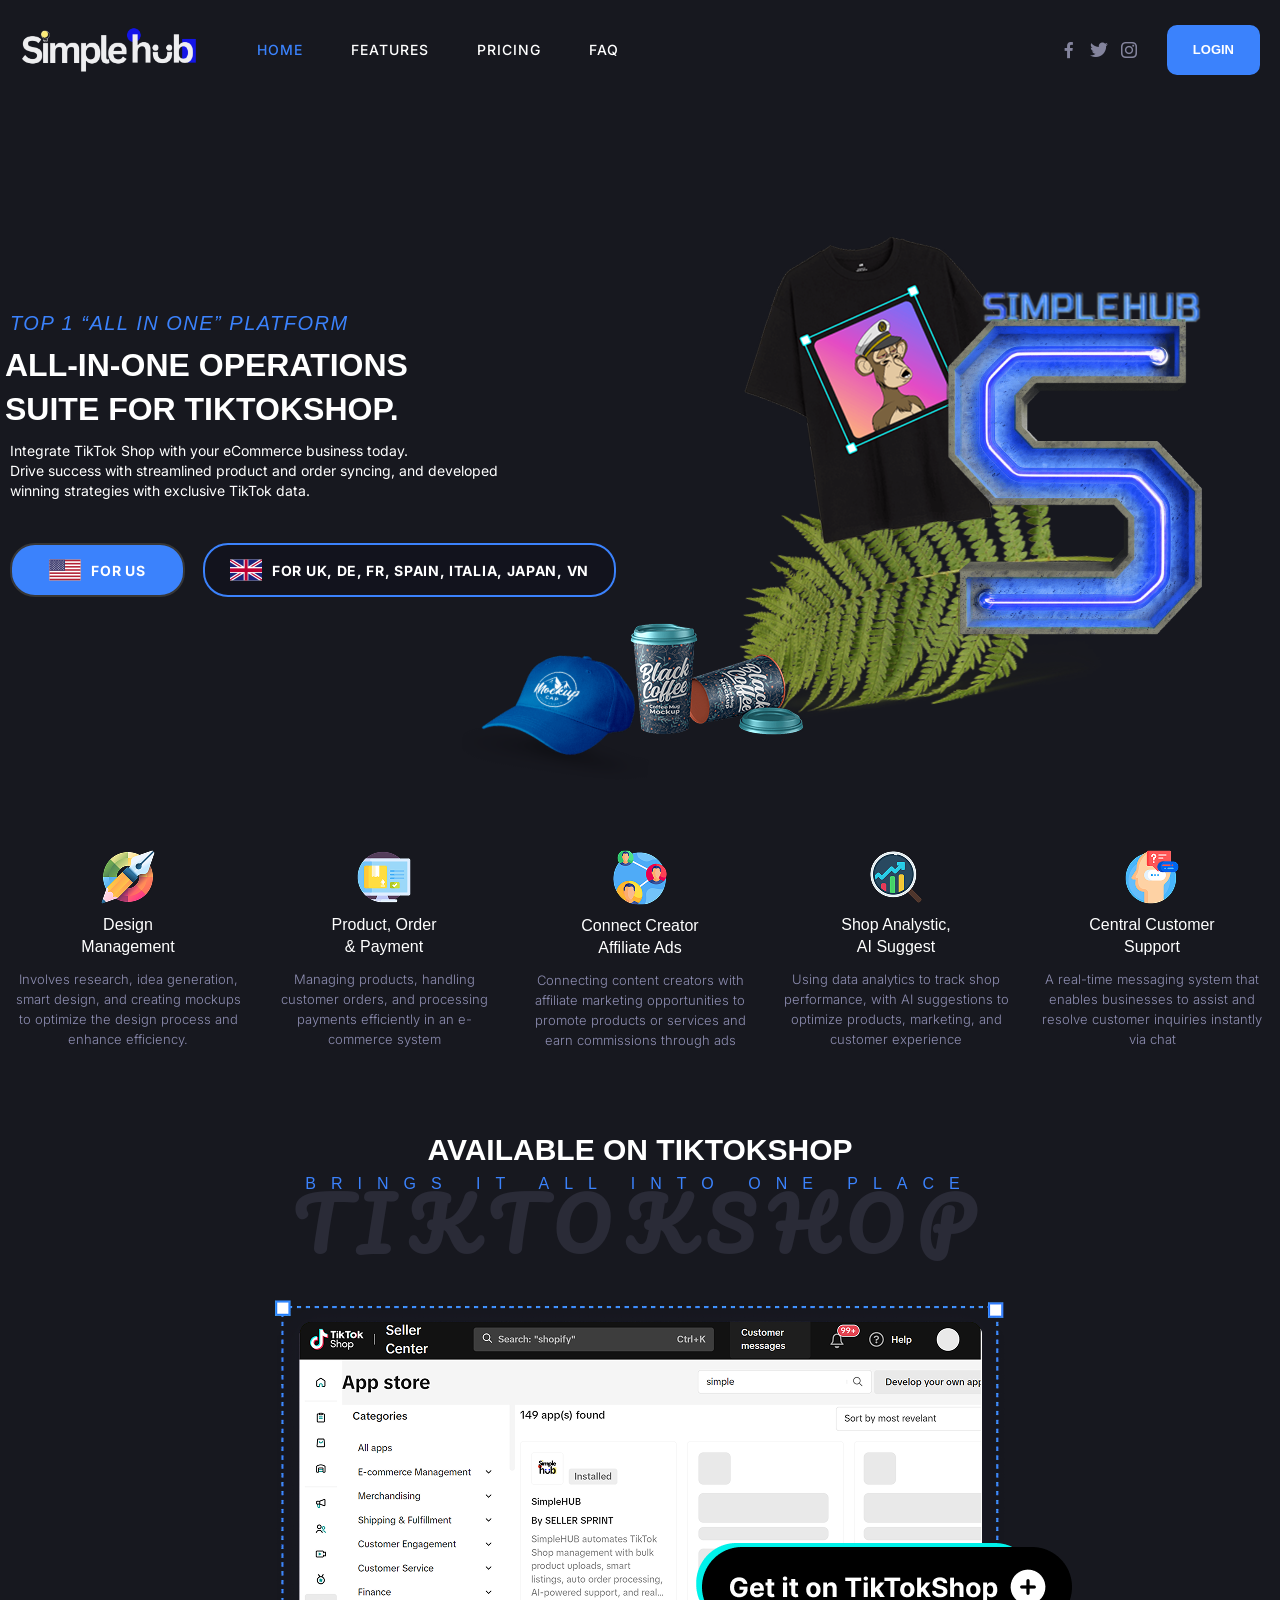
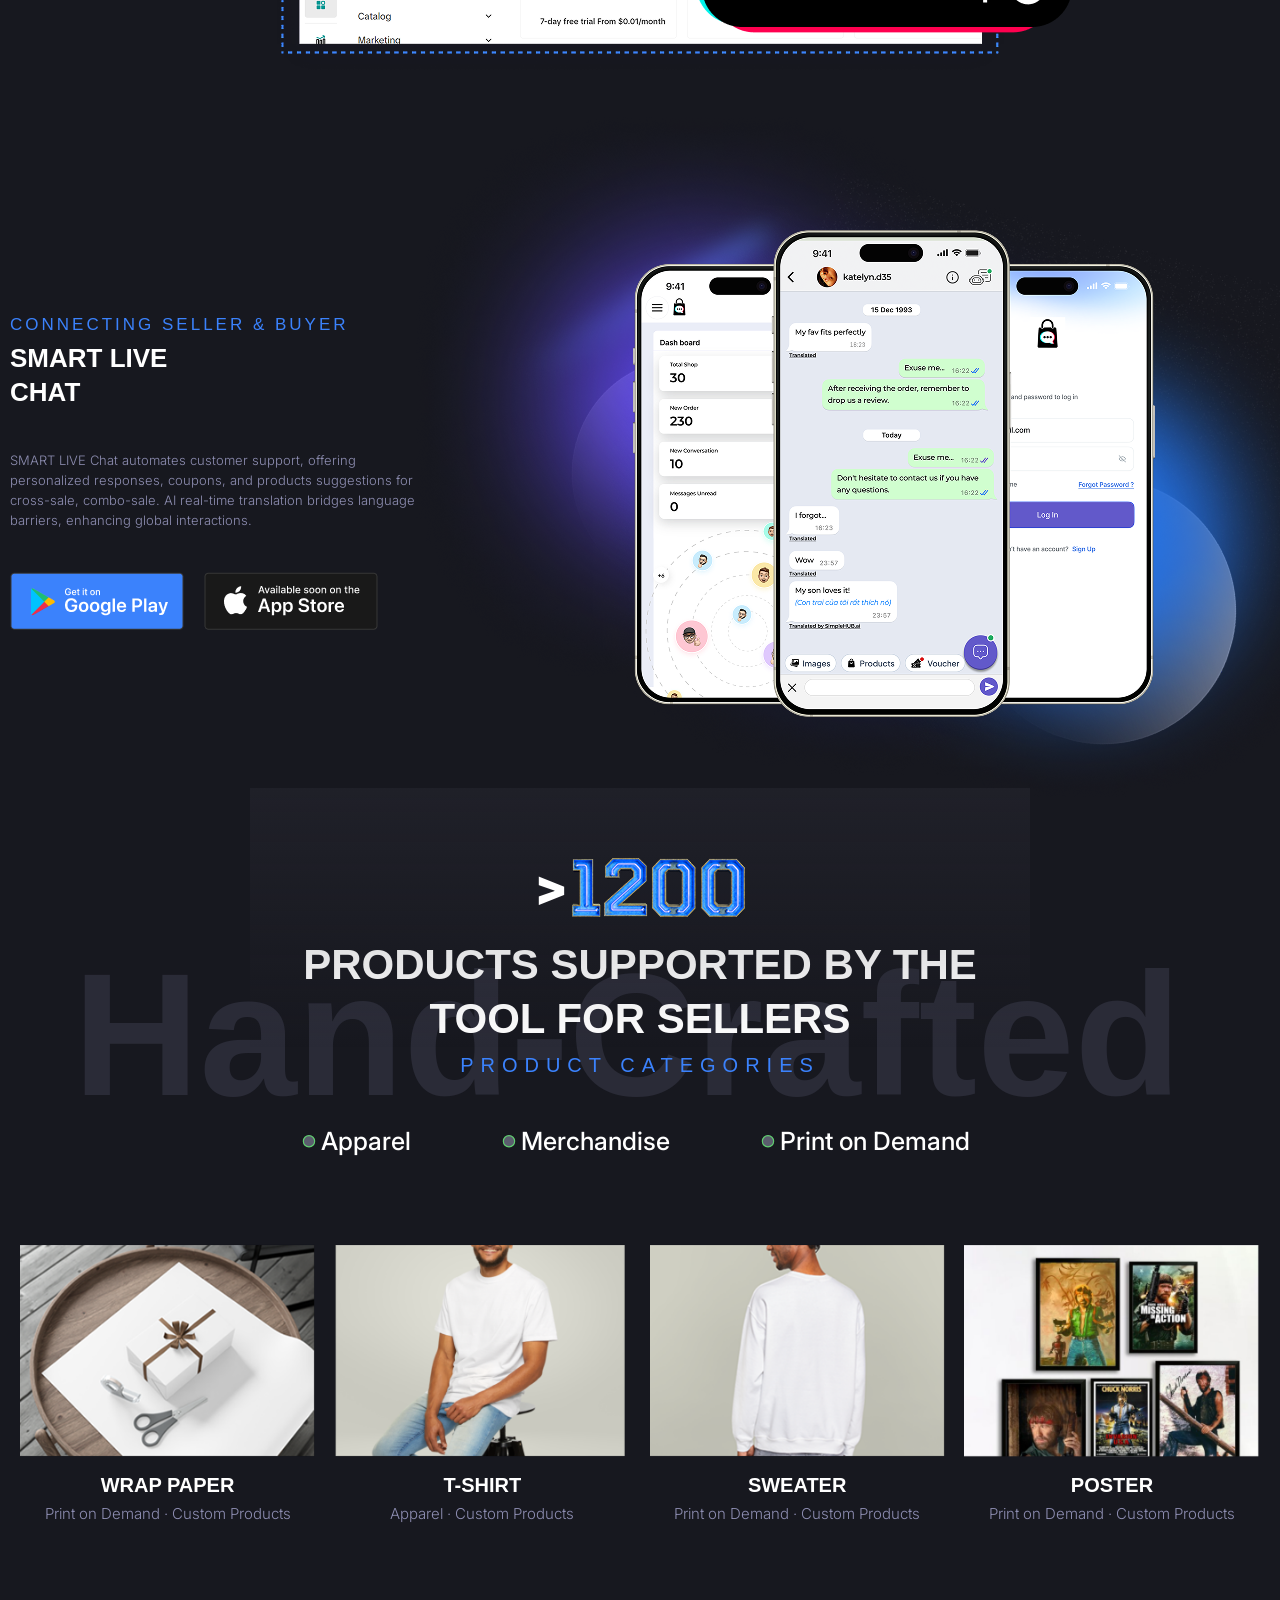
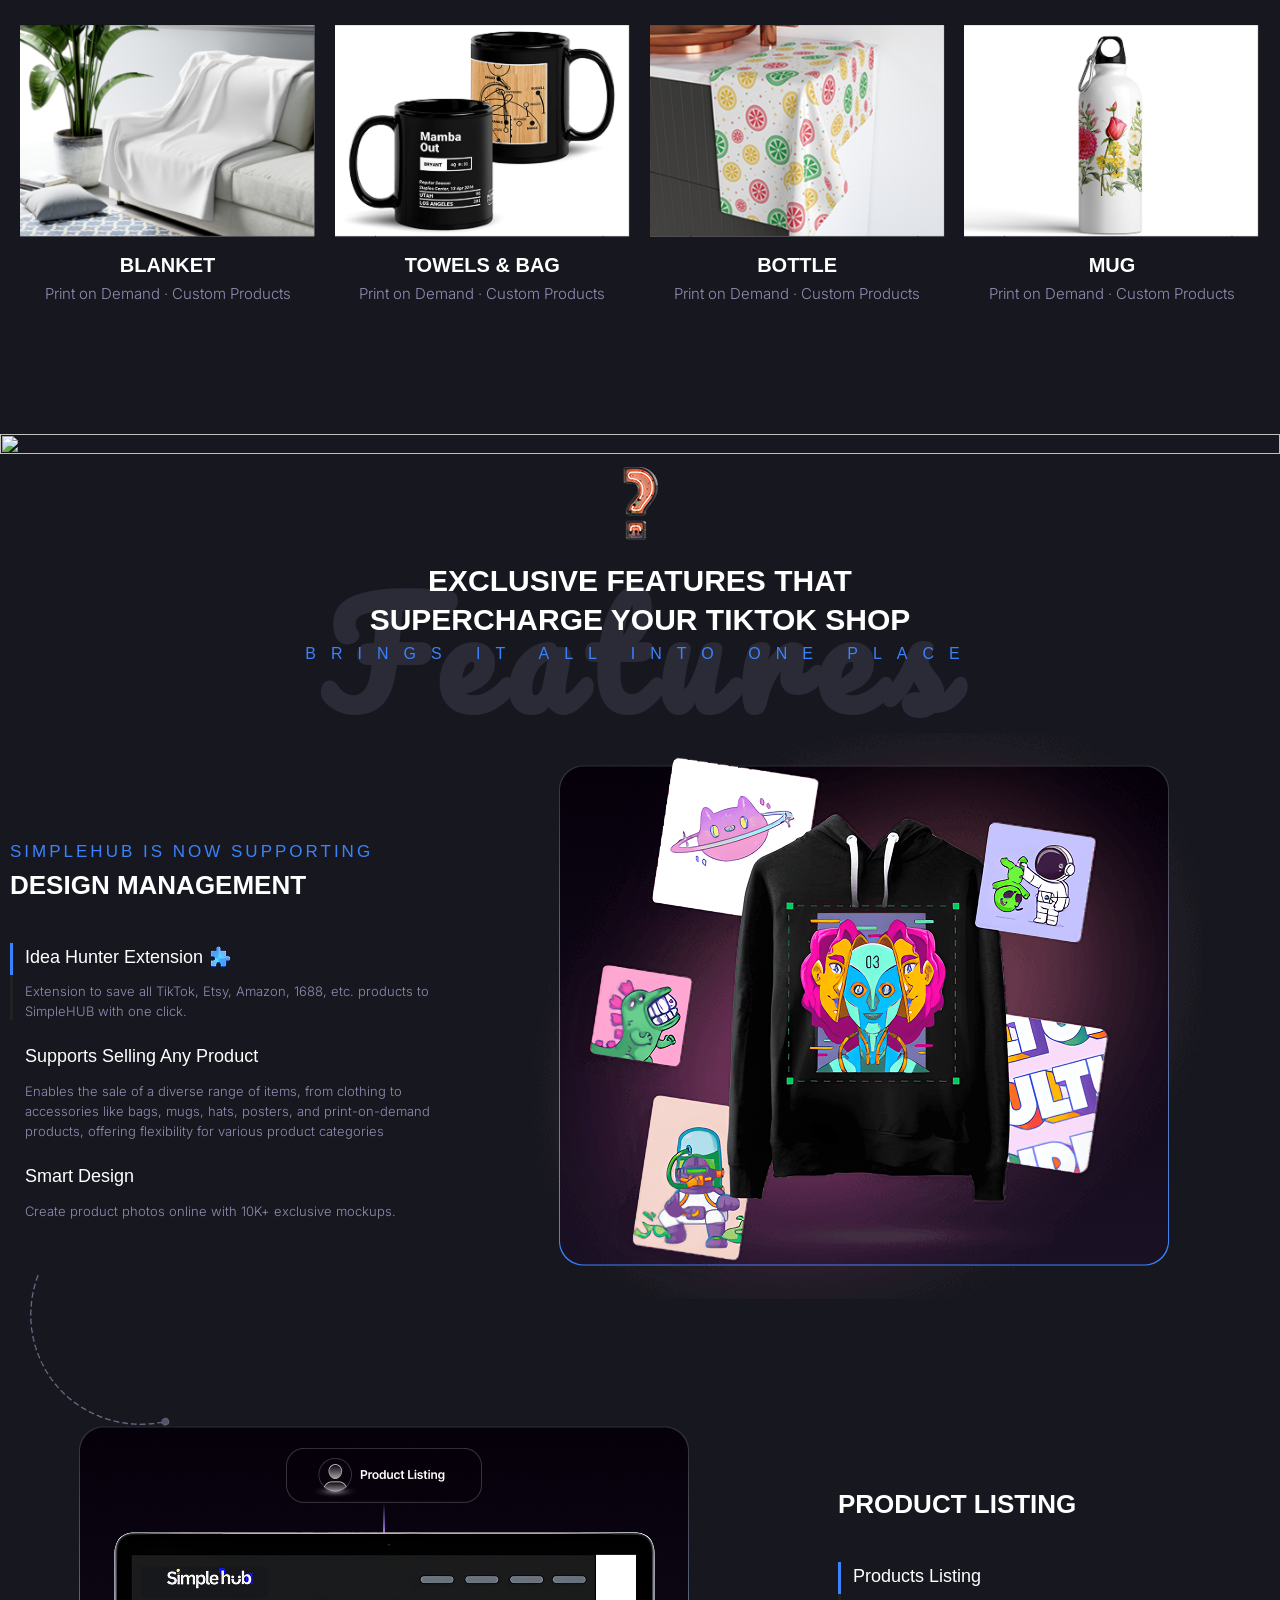
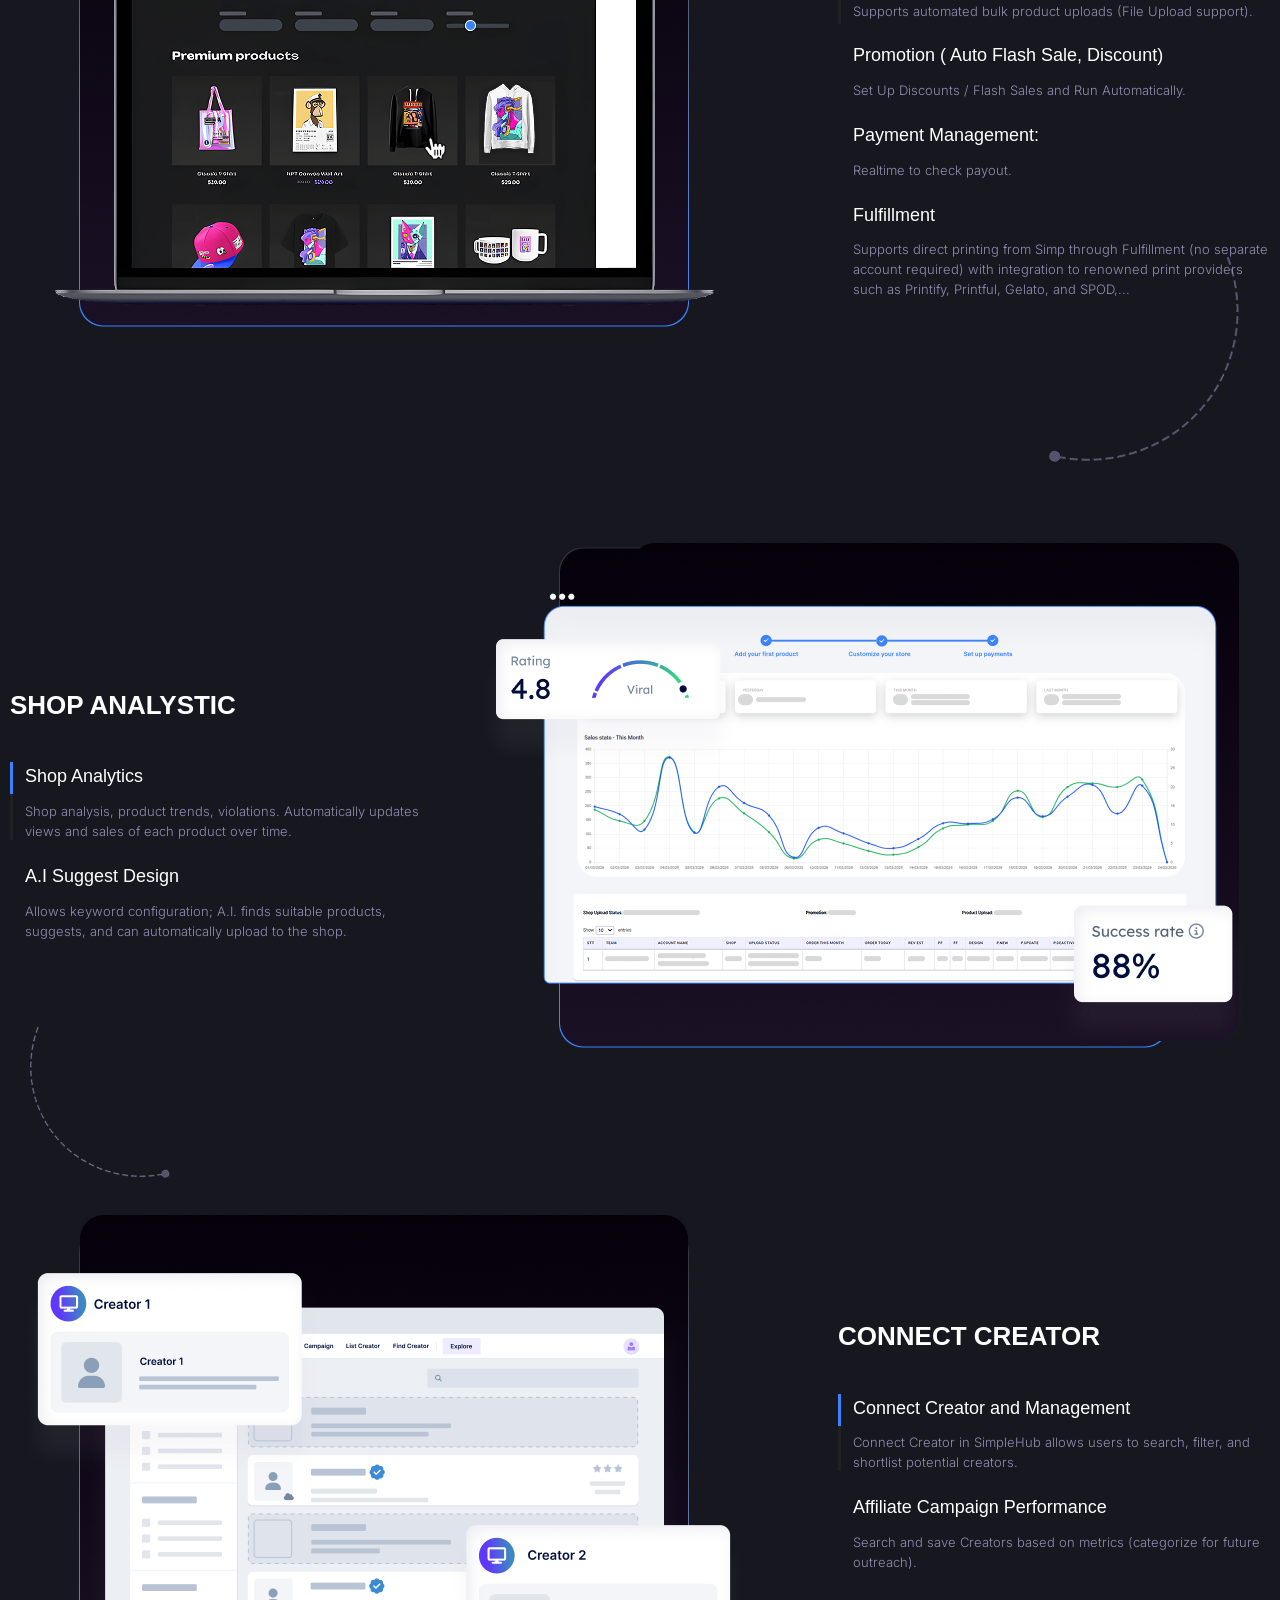
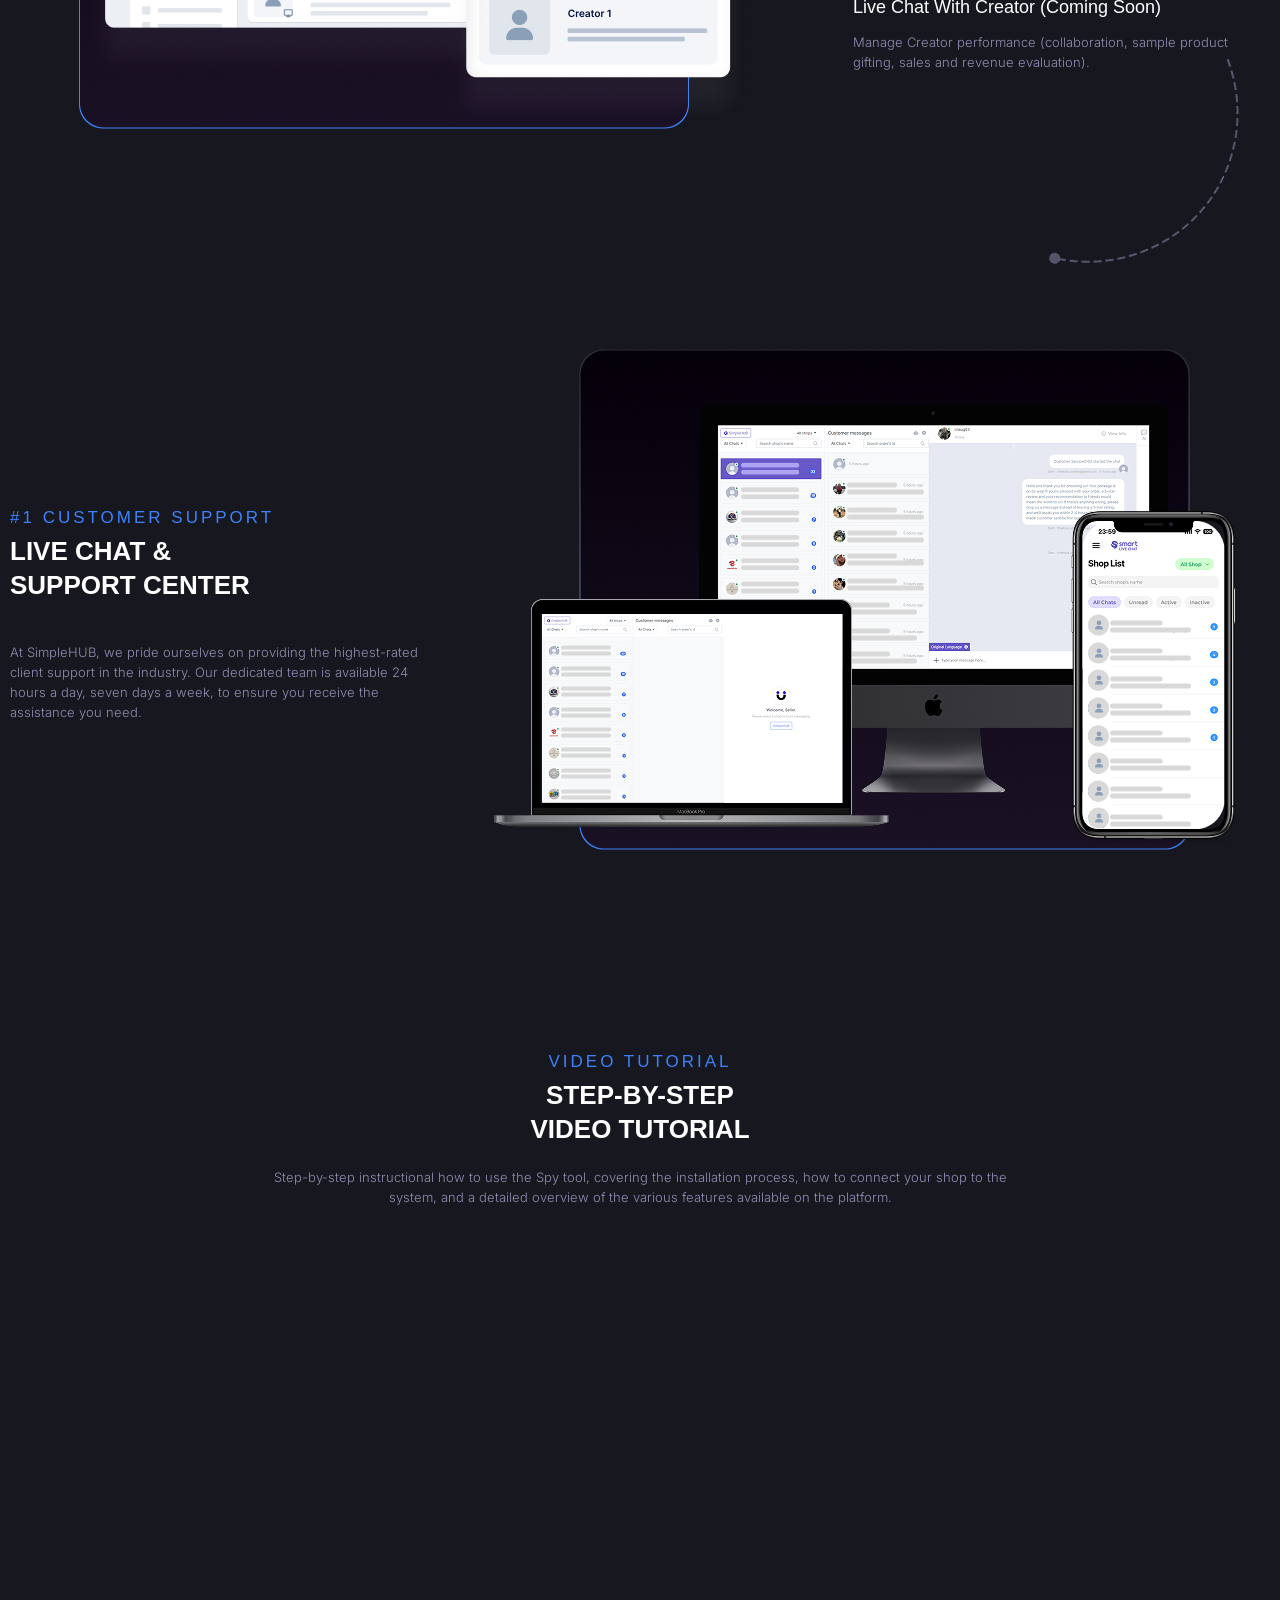
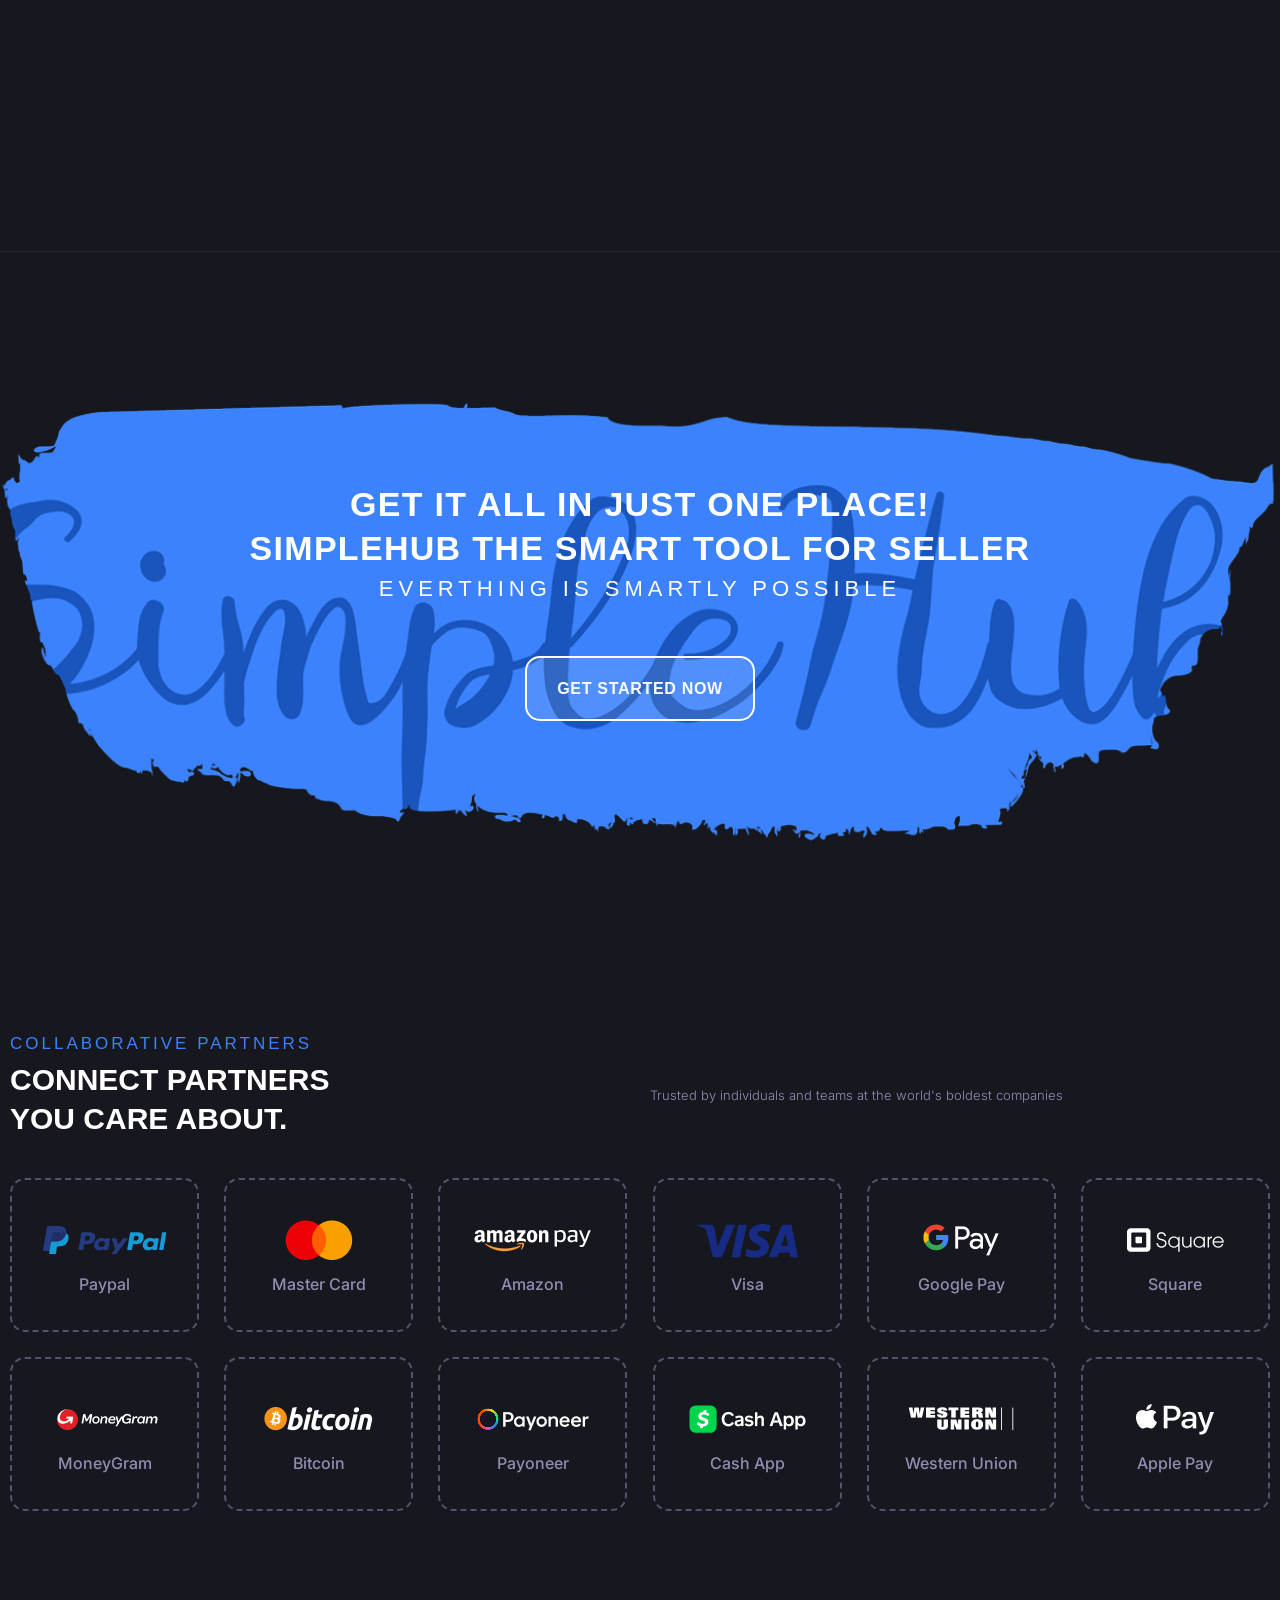
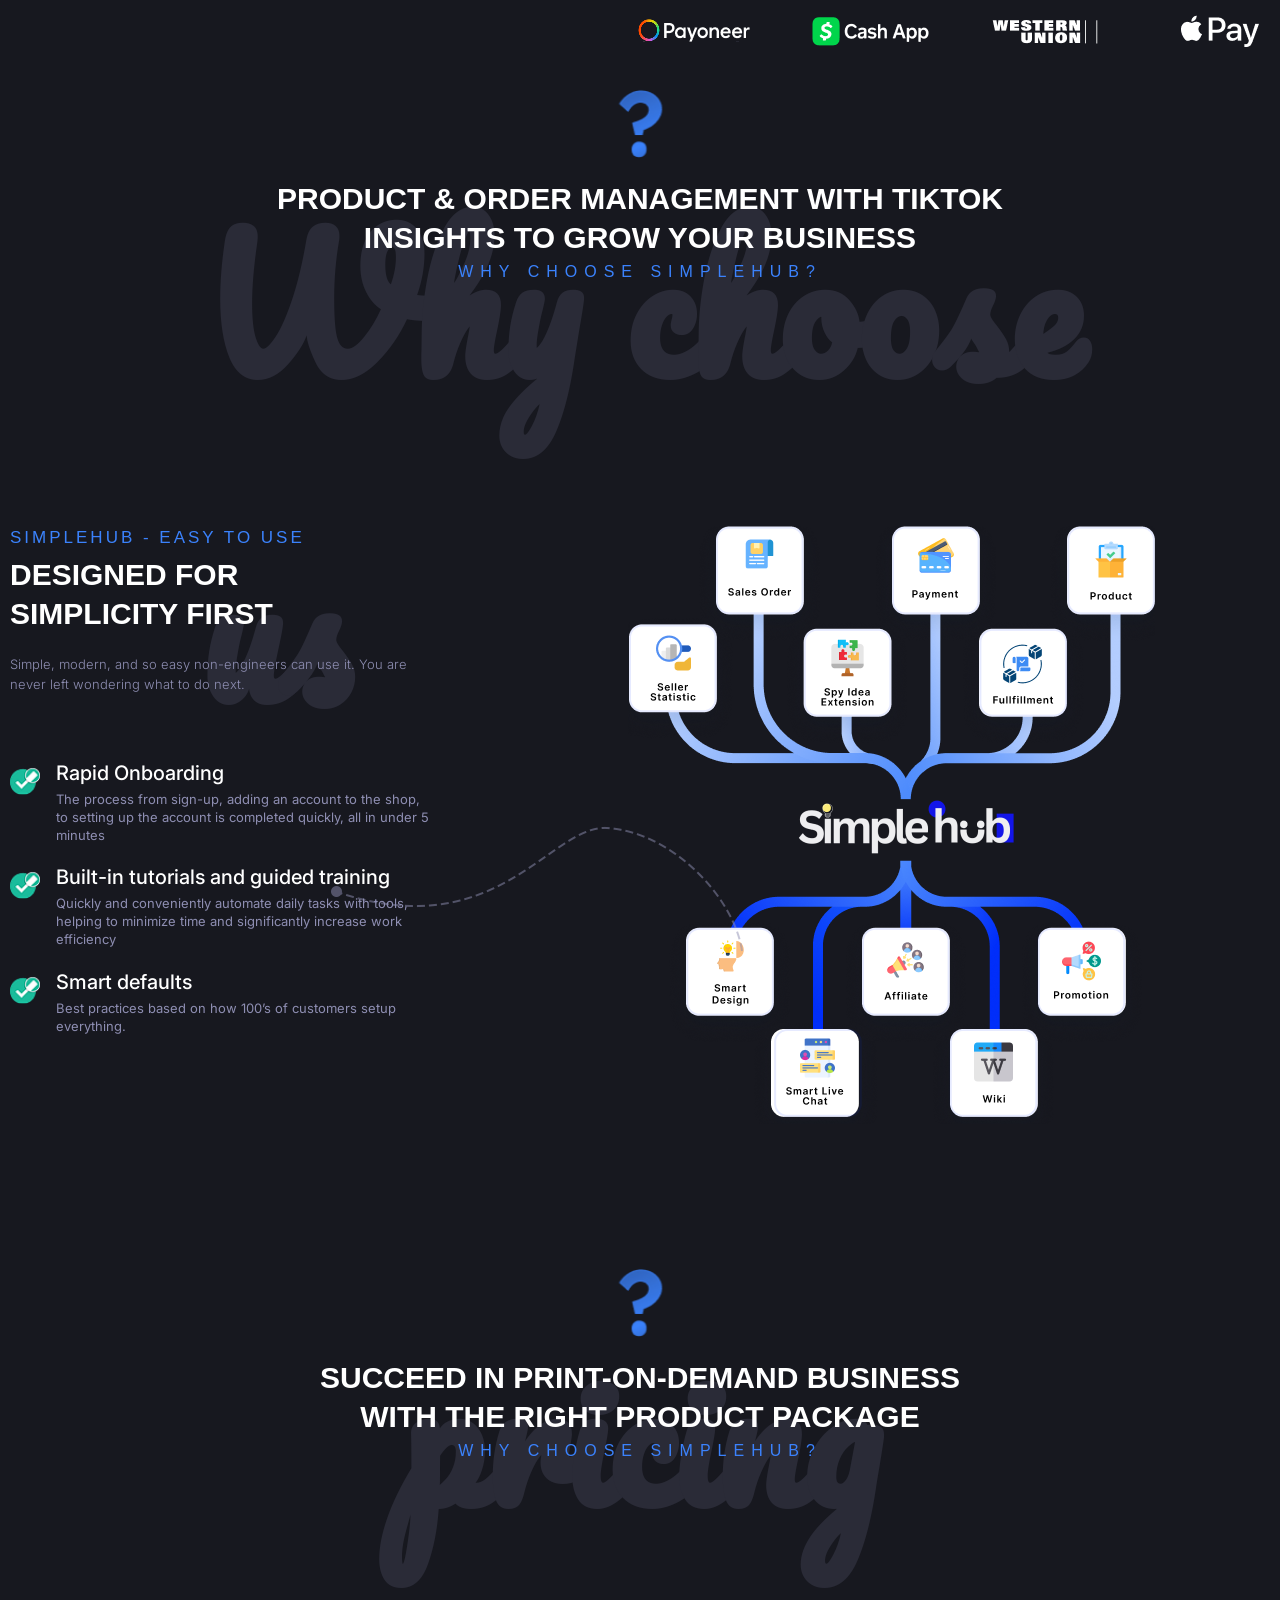
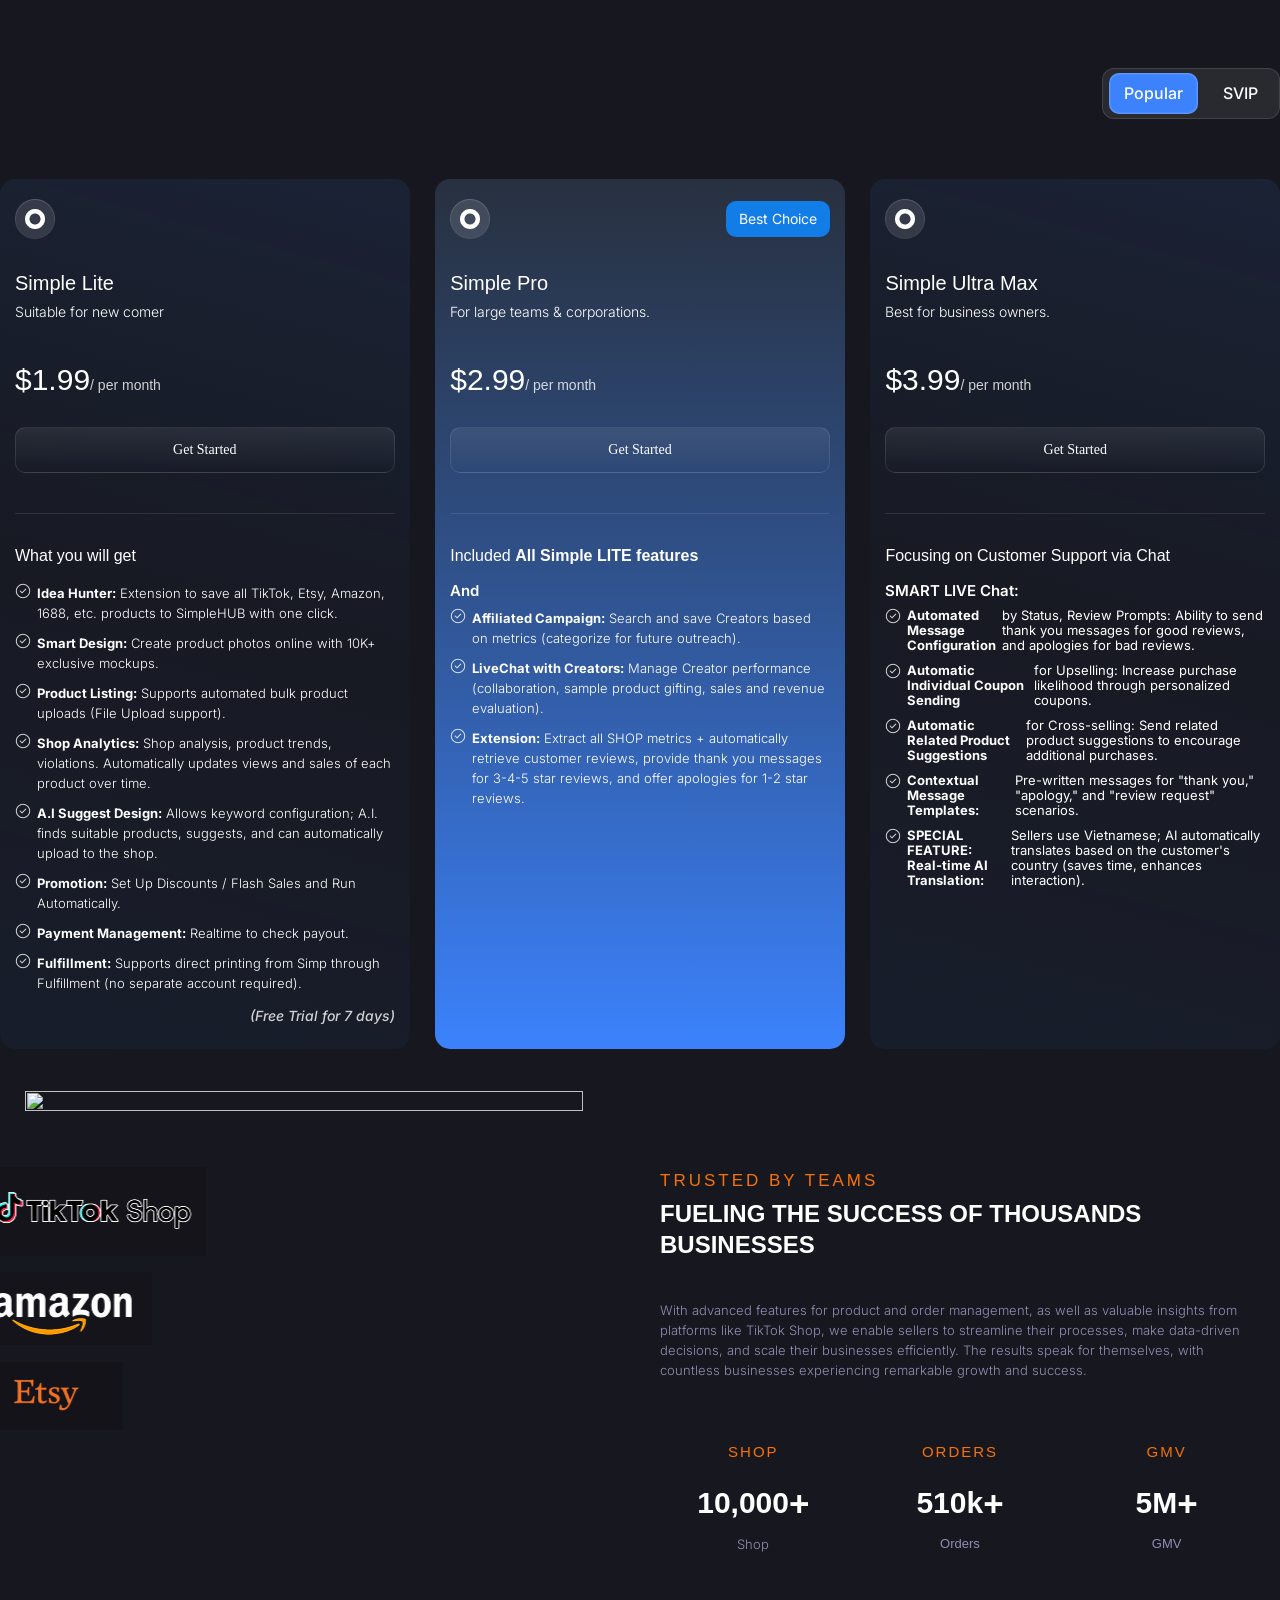
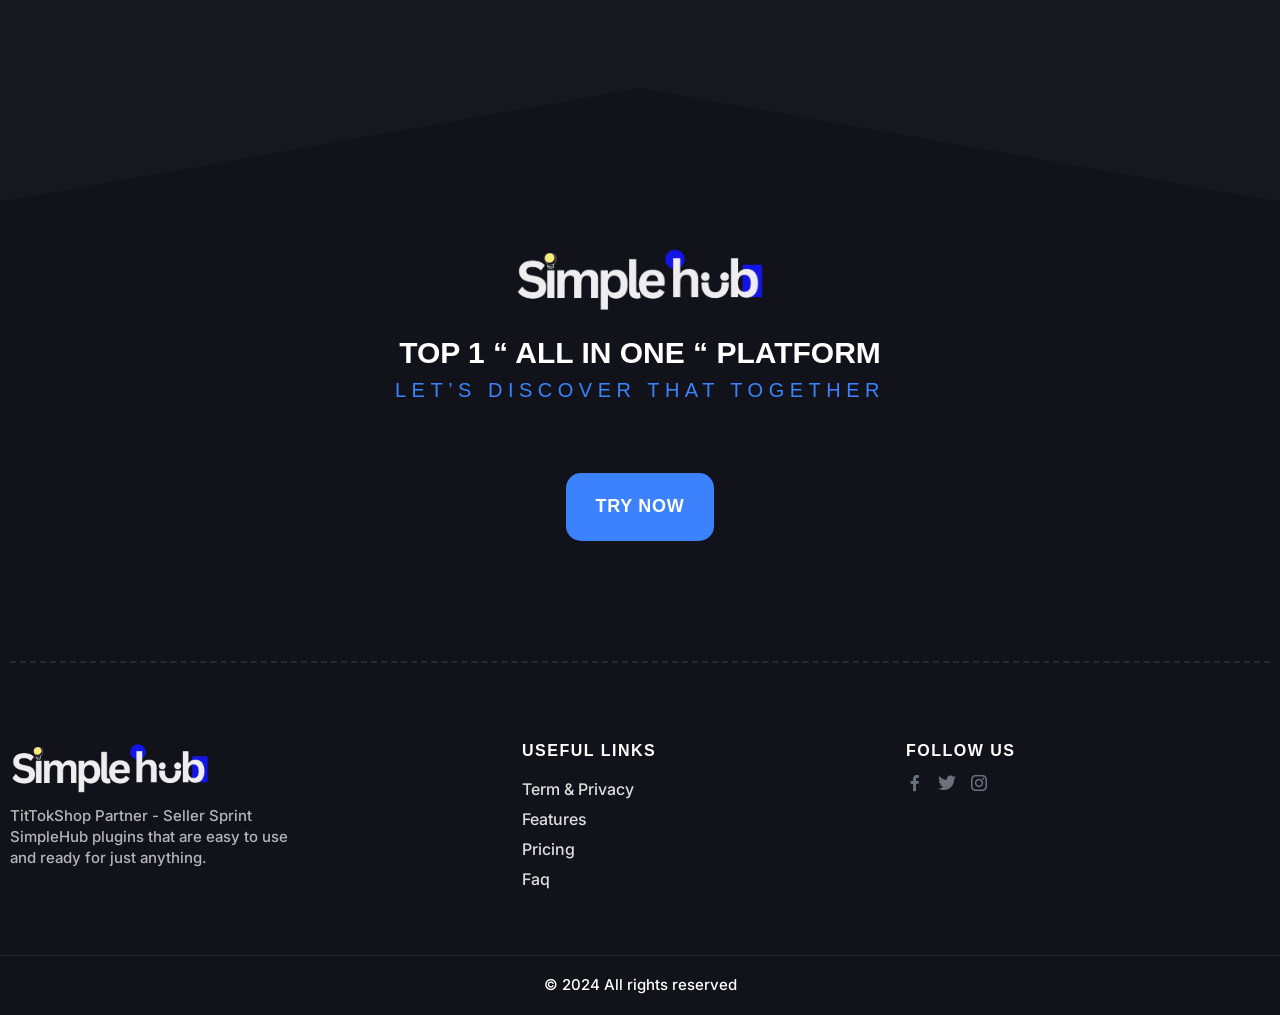
==== commit c50cebf2: "1" ====
--- a/index.html
+++ b/index.html
@@ -3,8 +3,6 @@
   <head>
     <meta http-equiv="Content-Type" content="text/html; charset=UTF-8">
     <meta name="viewport" content="width=device-width, initial-scale=1">
-    
-    <link rel="profile" href="https://gmpg.org/xfn/11">
     <title>1st TikTokShop Platform - All-in-One - A.I Analytics - Manager Product, Order, Design Online, FlashDeal, Payments Just 1 Click</title>
     <meta name="description" content="1st TikTokShop Platform - All-in-One - A.I Analytics - Manager Product, Order, Design Online, FlashDeal, Payments Just 1 Click">
 
@@ -400,7 +398,7 @@
     <link rel="preconnect" href="https://fonts.gstatic.com" crossorigin>
     <link href="https://fonts.googleapis.com/css2?family=Inter:ital,opsz,wght@0,14..32,100..900;1,14..32,100..900&display=swap" rel="stylesheet">
     <link rel="stylesheet" href="css/animate.css">
-    <link rel="stylesheet" href="./assets/simplehub.css" type="text/css" media="all">
+    <link rel="stylesheet" href="./assets/simplehub_v5.css" type="text/css" media="all">
   </head>
   <body  itemscope="itemscope" class="home simplehub page-template-default page page-id-1701 wp-custom-logo wp-embed-responsive theme-wiz woocommerce-js pbg-body wiz-page-builder-template wiz-no-sidebar wiz-4.1.2 wiz-header-custom-item-outside group-blog wiz-single-post merged-header-transparent content-align-center wpb-js-composer js-comp-ver-7.5 vc_responsive elementor-default elementor-kit-1136 elementor-page elementor-page-1701 hover-style e--ua-blink e--ua-chrome e--ua-webkit" data-elementor-device-mode="desktop">
     <div id="page" class="hfeed site overlay">
@@ -463,9 +461,9 @@
                       <div id="wiz-widget-social-icons-3" class="widget kwf-widget-social-icon">
                         <div class="widget-content">
                           <div class="wiz-social-profiles simple row">
-                            <a href="vn/index.html" class="wiz-profile-link">
+                            <!-- <a href="vn/index.html" class="wiz-profile-link lang">
                               <img src="images/vi.png"> VN
-                            </a>
+                            </a> -->
                             <a href="#" class="wiz-profile-link" target="_self">
                               <span class="profile-icon facebook-alt">
                                 <span class="dashicons dashicons-facebook-alt"></span>
@@ -486,7 +484,7 @@
                       </div>
                     </div>
                     <div class="wiz-custom-html">
-                      <a href="https://pod.simplehub.ai/login">
+                      <a href="https://seller.simplehub.ai/login">
                         <button>Login</button>
                       </a>
                     </div>
@@ -539,11 +537,11 @@
 	                              </div>
 	                            </div>
                               <div id="us-uk" class="banner-button">
-                                <a class="sim-btn color1" href="https://pod.simplehub.ai/login">
+                                <a class="sim-btn color1" target="_blank" href="https://seller-us.simplehub.ai">
                                   <img src="images/fus.png"> For US
                                 </a>
-                                <a class="sim-btn color2" href="https://pod.simplehub.ai/login">
-                                  <img src="images/fuk.png"> For UK, DE
+                                <a class="sim-btn color2" target="_blank" href="https://seller.simplehub.ai">
+                                  <img src="images/fuk.png"> For UK, DE, FR, SPAIN, ITALIA, JAPAN, VN
                                 </a>
                               </div>
 	                          </div>
@@ -727,7 +725,7 @@
                                   <span class="item-img wow fadeInUp">
                                     <img src="images/ava-bg.png">
                                   </span>
-                                  <a href="https://play.google.com/store/apps/details?id=com.simplehub.chatapp" class="btn wow fadeInRight">
+                                  <a href="https://seller-us.tiktok.com/appstore/us/7417145741255018283" target="_blank" class="btn wow fadeInRight">
                                     <img src="images/ava-button.png">
                                   </a>
                                 </div>
@@ -890,24 +888,21 @@
         							                <div class="premium-gallery-item elementor-repeater-item-594e806 " style="position: absolute; left: 0%; top: 0px;">
         							                  <div class="pa-gallery-img style3" onclick="">
         							                    <div class="pa-gallery-img-container">
-        							                      <img loading="lazy" decoding="async" src="images/product1.jpg" class="attachment-full size-full wp-image-2940" alt="1st TikTokShop Platform - All-in-One - A.I Analytics - Manager Product, Order, Design Online, FlashDeal, Payments Just 1 Click" srcset="images/product1.jpg 589w, images/product1.jpg 300w" sizes="(max-width: 589px) 100vw, 589px">
+        							                      <img loading="lazy" decoding="async" src="images/product1.png" class="attachment-full size-full wp-image-2940" alt="1st TikTokShop Platform - All-in-One - A.I Analytics - Manager Product, Order, Design Online, FlashDeal, Payments Just 1 Click" srcset="images/product1.png 589w, images/product1.png 300w" sizes="(max-width: 589px) 100vw, 589px">
         							                      <div class="pa-gallery-icons-wrapper">
         							                        <div class="pa-gallery-icons-inner-container"></div>
         							                      </div>
         							                    </div>
         							                    <div class="premium-gallery-caption">
-        							                      <span class="premium-gallery-img-name">STICKER</span>
+        							                      <span class="premium-gallery-img-name">WRAP PAPER</span>
         							                      <p class="premium-gallery-img-desc">Print on Demand ‧ Custom Products</p>
         							                    </div>
-        							                    <a class="pa-gallery-whole-link" href="#">
-        							                      <span> STICKER</span>
-        							                    </a>
         							                  </div>
         							                </div>
         							                <div class="premium-gallery-item elementor-repeater-item-74c68bd " style="position: absolute; left: 24.9867%; top: 0px;">
         							                  <div class="pa-gallery-img style3" onclick="">
         							                    <div class="pa-gallery-img-container">
-        							                      <img loading="lazy" decoding="async" width="589" height="422" src="images/product2.jpg" class="attachment-full size-full wp-image-2874" alt="1st TikTokShop Platform - All-in-One - A.I Analytics - Manager Product, Order, Design Online, FlashDeal, Payments Just 1 Click" srcset="images/product2.jpg 589w, images/product2.jpg 300w" sizes="(max-width: 589px) 100vw, 589px">
+        							                      <img loading="lazy" decoding="async" width="589" height="422" src="images/product2.png" class="attachment-full size-full wp-image-2874" alt="1st TikTokShop Platform - All-in-One - A.I Analytics - Manager Product, Order, Design Online, FlashDeal, Payments Just 1 Click" srcset="images/product2.png 589w, images/product2.png 300w" sizes="(max-width: 589px) 100vw, 589px">
         							                      <div class="pa-gallery-icons-wrapper">
         							                        <div class="pa-gallery-icons-inner-container"></div>
         							                      </div>
@@ -916,21 +911,18 @@
         							                      <span class="premium-gallery-img-name">T-SHIRT</span>
         							                      <p class="premium-gallery-img-desc">Apparel ‧ Custom Products</p>
         							                    </div>
-        							                    <a class="pa-gallery-whole-link" href="#">
-        							                      <span> T-SHIRT </span>
-        							                    </a>
         							                  </div>
         							                </div>
         							                <div class="premium-gallery-item elementor-repeater-item-dce9df7 " style="position: absolute; left: 49.9735%; top: 0px;">
         							                  <div class="pa-gallery-img style3" onclick="">
         							                    <div class="pa-gallery-img-container">
-        							                      <img loading="lazy" decoding="async" width="589" height="422" src="images/product3.jpg" class="attachment-full size-full wp-image-2871" alt="1st TikTokShop Platform - All-in-One - A.I Analytics - Manager Product, Order, Design Online, FlashDeal, Payments Just 1 Click" srcset="images/product3.jpg 589w, images/product3.jpg 300w" sizes="(max-width: 589px) 100vw, 589px">
+        							                      <img loading="lazy" decoding="async" width="589" height="422" src="images/product3.png" class="attachment-full size-full wp-image-2871" alt="1st TikTokShop Platform - All-in-One - A.I Analytics - Manager Product, Order, Design Online, FlashDeal, Payments Just 1 Click" srcset="images/product3.png 589w, images/product3.png 300w" sizes="(max-width: 589px) 100vw, 589px">
         							                      <div class="pa-gallery-icons-wrapper">
         							                        <div class="pa-gallery-icons-inner-container"></div>
         							                      </div>
         							                    </div>
         							                    <div class="premium-gallery-caption">
-        							                      <span class="premium-gallery-img-name">HATz</span>
+        							                      <span class="premium-gallery-img-name">SWEATER</span>
         							                      <p class="premium-gallery-img-desc">Print on Demand ‧ Custom Products </p>
         							                    </div>
         							                    <a class="pa-gallery-whole-link" href="#">
@@ -941,7 +933,7 @@
         							                <div class="premium-gallery-item elementor-repeater-item-8a10cfc " style="position: absolute; left: 74.9602%; top: 0px;">
         							                  <div class="pa-gallery-img style3" onclick="">
         							                    <div class="pa-gallery-img-container">
-        							                      <img loading="lazy" decoding="async" width="589" height="422" src="images/product4.jpg" class="attachment-full size-full wp-image-2902" alt="1st TikTokShop Platform - All-in-One - A.I Analytics - Manager Product, Order, Design Online, FlashDeal, Payments Just 1 Click" srcset="images/product4.jpg 589w, images/product4.jpg 300w" sizes="(max-width: 589px) 100vw, 589px">
+        							                      <img loading="lazy" decoding="async" width="589" height="422" src="images/product4.png" class="attachment-full size-full wp-image-2902" alt="1st TikTokShop Platform - All-in-One - A.I Analytics - Manager Product, Order, Design Online, FlashDeal, Payments Just 1 Click" srcset="images/product4.png 589w, images/product4.png 300w" sizes="(max-width: 589px) 100vw, 589px">
         							                      <div class="pa-gallery-icons-wrapper">
         							                        <div class="pa-gallery-icons-inner-container"></div>
         							                      </div>
@@ -958,13 +950,13 @@
         							                <div class="premium-gallery-item elementor-repeater-item-625cb29 " style="position: absolute; left: 0%; top: 380px;">
         							                  <div class="pa-gallery-img style3" onclick="">
         							                    <div class="pa-gallery-img-container">
-        							                      <img loading="lazy" decoding="async" width="589" height="422" src="images/product5.jpg" class="attachment-full size-full wp-image-2866" alt="1st TikTokShop Platform - All-in-One - A.I Analytics - Manager Product, Order, Design Online, FlashDeal, Payments Just 1 Click" srcset="images/product5.jpg 589w, images/product5.jpg 300w" sizes="(max-width: 589px) 100vw, 589px">
+        							                      <img loading="lazy" decoding="async" width="589" height="422" src="images/product5.png" class="attachment-full size-full wp-image-2866" alt="1st TikTokShop Platform - All-in-One - A.I Analytics - Manager Product, Order, Design Online, FlashDeal, Payments Just 1 Click" srcset="images/product5.png 589w, images/product5.png 300w" sizes="(max-width: 589px) 100vw, 589px">
         							                      <div class="pa-gallery-icons-wrapper">
         							                        <div class="pa-gallery-icons-inner-container"></div>
         							                      </div>
         							                    </div>
         							                    <div class="premium-gallery-caption">
-        							                      <span class="premium-gallery-img-name">PIN button</span>
+        							                      <span class="premium-gallery-img-name">BLANKET</span>
         							                      <p class="premium-gallery-img-desc">Print on Demand ‧ Custom Products</p>
         							                    </div>
         							                    <a class="pa-gallery-whole-link" href="#">
@@ -975,13 +967,13 @@
         							                <div class="premium-gallery-item elementor-repeater-item-c9b390e " style="position: absolute; left: 24.9867%; top: 380px;">
         							                  <div class="pa-gallery-img style3" onclick="">
         							                    <div class="pa-gallery-img-container">
-        							                      <img loading="lazy" decoding="async" width="589" height="422" src="images/product6.jpg" class="attachment-full size-full wp-image-2875" alt="1st TikTokShop Platform - All-in-One - A.I Analytics - Manager Product, Order, Design Online, FlashDeal, Payments Just 1 Click" srcset="images/product6.jpg 589w, images/product6.jpg 300w" sizes="(max-width: 589px) 100vw, 589px">
+        							                      <img loading="lazy" decoding="async" width="589" height="422" src="images/product6.png" class="attachment-full size-full wp-image-2875" alt="1st TikTokShop Platform - All-in-One - A.I Analytics - Manager Product, Order, Design Online, FlashDeal, Payments Just 1 Click" srcset="images/product6.png 589w, images/product6.png 300w" sizes="(max-width: 589px) 100vw, 589px">
         							                      <div class="pa-gallery-icons-wrapper">
         							                        <div class="pa-gallery-icons-inner-container"></div>
         							                      </div>
         							                    </div>
         							                    <div class="premium-gallery-caption">
-        							                      <span class="premium-gallery-img-name">HOODIE</span>
+        							                      <span class="premium-gallery-img-name">TOWELS & BAG</span>
         							                      <p class="premium-gallery-img-desc">Print on Demand ‧ Custom Products </p>
         							                    </div>
         							                    <a class="pa-gallery-whole-link" href="#">
@@ -992,7 +984,7 @@
         							                <div class="premium-gallery-item elementor-repeater-item-85acbc3 " style="position: absolute; left: 49.9735%; top: 380px;">
         							                  <div class="pa-gallery-img style3" onclick="">
         							                    <div class="pa-gallery-img-container">
-        							                      <img loading="lazy" decoding="async" width="589" height="422" src="images/product7.jpg" class="attachment-full size-full wp-image-2880" alt="1st TikTokShop Platform - All-in-One - A.I Analytics - Manager Product, Order, Design Online, FlashDeal, Payments Just 1 Click" srcset="images/product7.jpg 589w, images/product7.jpg 300w" sizes="(max-width: 589px) 100vw, 589px">
+        							                      <img loading="lazy" decoding="async" width="589" height="422" src="images/product7.png" class="attachment-full size-full wp-image-2880" alt="1st TikTokShop Platform - All-in-One - A.I Analytics - Manager Product, Order, Design Online, FlashDeal, Payments Just 1 Click" srcset="images/product7.png 589w, images/product7.png 300w" sizes="(max-width: 589px) 100vw, 589px">
         							                      <div class="pa-gallery-icons-wrapper">
         							                        <div class="pa-gallery-icons-inner-container"></div>
         							                      </div>
@@ -1009,7 +1001,7 @@
         							                <div class="premium-gallery-item elementor-repeater-item-d675be9 " style="position: absolute; left: 74.9602%; top: 380px;">
         							                  <div class="pa-gallery-img style3" onclick="">
         							                    <div class="pa-gallery-img-container">
-        							                      <img loading="lazy" decoding="async" width="589" height="422" src="images/product8.jpg" class="attachment-full size-full wp-image-2910" alt="1st TikTokShop Platform - All-in-One - A.I Analytics - Manager Product, Order, Design Online, FlashDeal, Payments Just 1 Click" srcset="images/product8.jpg 589w, images/product8.jpg 300w" sizes="(max-width: 589px) 100vw, 589px">
+        							                      <img loading="lazy" decoding="async" width="589" height="422" src="images/product8.png" class="attachment-full size-full wp-image-2910" alt="1st TikTokShop Platform - All-in-One - A.I Analytics - Manager Product, Order, Design Online, FlashDeal, Payments Just 1 Click" srcset="images/product8.png 589w, images/product8.png 300w" sizes="(max-width: 589px) 100vw, 589px">
         							                      <div class="pa-gallery-icons-wrapper">
         							                        <div class="pa-gallery-icons-inner-container"></div>
         							                      </div>
@@ -1018,9 +1010,6 @@
         							                      <span class="premium-gallery-img-name">MUG</span>
         							                      <p class="premium-gallery-img-desc">Print on Demand ‧ Custom Products</p>
         							                    </div>
-        							                    <a class="pa-gallery-whole-link" href="#">
-        							                      <span> MUG </span>
-        							                    </a>
         							                  </div>
         							                </div>
         							                <!-- <div class="premium-gallery-gradient-layer"></div> -->
@@ -1094,16 +1083,16 @@
 						        </div>
 						        <div class="elementor-element elementor-element-d2c2068 elementor-widget elementor-widget-text-editor tab1-nav" >
 						          <div class="elementor-widget-container item-tab1 tab11 item-active wow fadeInUp">
-				                        <h5>Idea Support Extension <img src="images/tab-check.png"></h5>
-										            <p>Generate AI-driven suggestions for product listings, marketing strategies, pricing, and customer engagement to boost sales and efficiency</p>
+				                        <h5>Idea Hunter Extension <img src="images/tab-check.png"></h5>
+										            <p>Extension to save all TikTok, Etsy, Amazon, 1688, etc. products to SimpleHUB with one click.</p>
 										          </div>
 				                      <div class="elementor-widget-container item-tab1 tab12 wow fadeInUp">
 				                        <h5>Supports Selling Any Product</h5>
 				                        <p>Enables the sale of a diverse range of items, from clothing to accessories like bags, mugs, hats, posters, and print-on-demand products, offering flexibility for various product categories</p>
 				                      </div>     
 				                      <div class="elementor-widget-container item-tab1 tab13 wow fadeInUp">
-				                        <h5>Generated Mockup </h5>
-				                        <p>Created automatically or using a tool, to showcase how the final product will look before production or release</p>
+				                        <h5>Smart Design</h5>
+				                        <p>Create product photos online with 10K+ exclusive mockups.</p>
 				                      </div>
 						        </div>
 						      </div>
@@ -1183,27 +1172,26 @@
                     <div class="elementor-element elementor-element-a8c05d0 premium-header-block elementor-widget elementor-widget-premium-addon-dual-header wow fadeInLeft" >
                       <div class="elementor-widget-container">
                         <h3 class="premium-dual-header-first-header ">
-                          <span class="premium-dual-header-first-span">Simplehub is Now Supporting </span>
-                          <span class="premium-dual-header-second-header ">Product listing</span>
+                          <span class="premium-dual-header-second-header">Product listing</span>
                         </h3>
                       </div>
                     </div>
                     <div class="elementor-element elementor-element-d2c2068 elementor-widget elementor-widget-text-editor tab2-nav" >
                       <div class="elementor-widget-container item-tab2 tab21 item-active wow fadeInUp">
                         <h5>Products Listing</h5>
-                        <p>Upload products to multiple shops (auto realtime or scheduled)</p>
+                        <p>Supports automated bulk product uploads (File Upload support).</p>
                       </div>
                       <div class="elementor-widget-container item-tab2 tab22 wow fadeInUp">
-                        <h5>Payment Management</h5>
-                        <p>Handle and track payments for each shop</p>
+                        <h5>Promotion ( Auto Flash Sale, Discount)</h5>
+                        <p>Set Up Discounts / Flash Sales and Run Automatically.</p>
                       </div>     
                       <div class="elementor-widget-container item-tab2 tab23 wow fadeInUp">
-                        <h5>Orders Management</h5>
-                        <p>Auto-fetch orders, track shipments, and reply to reviews in real time</p>
+                        <h5>Payment Management:</h5>
+                        <p>Realtime to check payout.</p>
                       </div>    
                       <div class="elementor-widget-container item-tab2 tab24 wow fadeInUp">
                         <h5>Fulfillment</h5>
-                        <p>Streamline order processing, reduce costs, and enhance customer satisfaction.</p>
+                        <p>Supports direct printing from Simp through Fulfillment (no separate account required) with integration to renowned print providers such as Printify, Printful, Gelato, and SPOD,...</p>
                       </div>
                     </div>
                   </div>
@@ -1230,7 +1218,6 @@
                     <div class="elementor-element elementor-element-a8c05d0 premium-header-block elementor-widget elementor-widget-premium-addon-dual-header wow fadeInLeft" >
                       <div class="elementor-widget-container">
                         <h3 class="premium-dual-header-first-header ">
-                          <span class="premium-dual-header-first-span">Simplehub is Now Supporting </span>
                           <span class="premium-dual-header-second-header ">SHOP ANALYSTIC</span>
                         </h3>
                       </div>
@@ -1238,11 +1225,11 @@
                     <div class="elementor-element elementor-element-d2c2068 elementor-widget elementor-widget-text-editor tab3-nav" >
                       <div class="elementor-widget-container item-tab3 tab31 item-active wow fadeInUp">
                         <h5>Shop Analytics</h5>
-                        <p>Access shop data, get AI product suggestions, and automate uploads</p>
+                        <p>Shop analysis, product trends, violations. Automatically updates views and sales of each product over time.</p>
                       </div>
                       <div class="elementor-widget-container item-tab3 tab32 wow fadeInUp">
-                        <h5>Promotion ( Auto Flash Sale, Discount)</h5>
-                        <p>Set percentage-based sales for all shops with one click (auto-renewal available)</p>
+                        <h5>A.I Suggest Design</h5>
+                        <p>Allows keyword configuration; A.I. finds suitable products, suggests, and can automatically upload to the shop.</p>
                       </div>     
                       <!-- <div class="elementor-widget-container item-tab3 tab33 wow fadeInUp">
                         <h5>Seller & Roles</h5>
@@ -1329,12 +1316,16 @@
                     </div>
                     <div class="elementor-element elementor-element-d2c2068 elementor-widget elementor-widget-text-editor tab4-nav" >
                       <div class="elementor-widget-container item-tab4 tab41 item-active wow fadeInUp">
-                        <h5>Connect Creator</h5>
+                        <h5>Connect Creator and Management</h5>
                         <p>Connect Creator in SimpleHub allows users to search, filter, and shortlist potential creators.</p>
                       </div>
                       <div class="elementor-widget-container item-tab4 tab42 wow fadeInUp">
-                        <h5>Affiliate Campaign</h5>
-                        <p> Connect with 200K+ TikTok creators for collaborations. Multi-product selection available.</p>
+                        <h5>Affiliate Campaign Performance</h5>
+                        <p>Search and save Creators based on metrics (categorize for future outreach).</p>
+                      </div> 
+                      <div class="elementor-widget-container item-tab4 tab43 wow fadeInUp">
+                        <h5>Live Chat With Creator (Coming Soon)</h5>
+                        <p>Manage Creator performance (collaboration, sample product gifting, sales and revenue evaluation).</p>
                       </div> 
                     </div>
                   </div>
@@ -1427,10 +1418,11 @@
                   <div class="list-video">
                     <div class="item wow fadeInUp" data-wow-delay="0.3s">
                       <span class="bg-video">
-                        <video controls style="width: 100%;">
-                              <source src="images/AiKamsub.mp4" type="video/mp4">
-                              Your browser doesn't support HTML5 video tag.
-                          </video>
+                        <!-- <video controls style="width: 100%;">
+                            <source src="images/AiKamsub.mp4" type="video/mp4">
+                            Your browser doesn't support HTML5 video tag.
+                        </video> -->
+                        <iframe width="560" height="315" src="https://www.youtube.com/embed/8nKCg_BL_6U?si=V-BPlx3Aada9PwH-" title="YouTube video player" frameborder="0" allow="accelerometer; autoplay; clipboard-write; encrypted-media; gyroscope; picture-in-picture; web-share" referrerpolicy="strict-origin-when-cross-origin" allowfullscreen></iframe>
                       </span>
                     </div>
                   </div>
@@ -1453,7 +1445,7 @@
 						        </div>
 						        <div class="elementor-element elementor-element-db49eb3 elementor-widget elementor-widget-premium-addon-button" data-id="db49eb3" data-element_type="widget" data-widget_type="premium-addon-button.default">
 						          <div class="elementor-widget-container">
-						            <a class="premium-button premium-button-none premium-btn-lg premium-button-none" href="https://pod.simplehub.ai/login">
+						            <a class="premium-button premium-button-none premium-btn-lg premium-button-none" href="https://seller.simplehub.ai/login">
 						              <div class="premium-button-text-icon-wrapper">
 						                <span> GET Started now</span>
 						                <!-- After Icon -->
@@ -1744,9 +1736,8 @@
                     <div class="pricing-section-2-left">
                       <div class="md-value-pri">
                         <span class="rank1">Simple Lite</span> 
-                        <span class="rank2">Simple Pro</span> 
-                        <span class="rank3 active">S.Support</span>      
-                        <span class="rank4">S.Ultra Max</span>      
+                        <span class="rank2 active">Simple Pro</span>       
+                        <span class="rank4">Simple Ultra Max</span>      
                       </div>
                     </div>
 
@@ -1784,7 +1775,7 @@
                     </div>
                     <h4>Simple Lite</h4>
                     <p class="sub">Suitable for new comer</p>
-                    <h3><span class="value">1.99</span>$<span class="date">/ per month</span></h3>
+                    <h3>$<span class="value">1.99</span><span class="date">/ per month</span></h3>
                     <div class="btn">
                       <a href="#">Get Started</a>
                     </div>
@@ -1802,13 +1793,14 @@
                     <div class="note">(Free Trial for 7 days)</div>
                   </div>
 
-                  <div class="item item2">
+                  <div class="item item2 active">
                     <div class="img-check">
                       <img src="images/pri-uncheck.png">
+                      <span>Best Choice</span>
                     </div>
                     <h4>Simple Pro</h4>
                     <p class="sub">For large teams & corporations.</p>
-                    <h3><span class="value">2.99</span>$<span class="date">/ per month</span></h3>
+                    <h3>$<span class="value">2.99</span><span class="date">/ per month</span></h3>
                     <div class="btn">
                       <a href="#">Get Started</a>
                     </div>
@@ -1821,50 +1813,32 @@
                     </ul>
                   </div>
 
-                  <div class="item item3 active">
-                    <div class="img-check">
-                      <img src="images/pri-uncheck.png">
-                      <span>Best Choice</span>
-                    </div>
-                    <h4>Simple Support</h4>
-                    <p class="sub">Focusing on Customer Support via Chat</p>
-                    <h3><span class="value">3.99</span>$<span class="date">/ per month</span></h3>
-                    <div class="btn">
-                      <a href="#">Contact</a>
-                    </div>
-                    <h5>SMART LIVE Chat</h5>
-                    <ul>
-                      <li><img src="images/pri-subcheck.png"><p><b>Automated Message Configuration</b> by Status, Review Prompts: Ability to send thank you messages for good reviews, and apologies for bad reviews.</p></li>
-                      <li><img src="images/pri-subcheck.png"><p><b>Automatic Individual Coupon Sending for Upselling:</b> Increase purchase likelihood through personalized coupons.</p></li>
-                      <li><img src="images/pri-subcheck.png"><p><b>Automatic Related Product Suggestions for Cross-selling:</b> Send related product suggestions to encourage additional purchases.</p></li>
-                      <li><img src="images/pri-subcheck.png"><p><b>Contextual Message Templates:</b> Pre-written messages for "thank you," "apology," and "review request" scenarios.</p></li>
-                      <li><img src="images/pri-subcheck.png"><p><b>SPECIAL FEATURE:</b> Real-time AI Translation: Sellers use Vietnamese; AI automatically translates based on the customer's country (saves time, enhances interaction).</p></li>
-                    </ul>
-                  </div>
-
                   <div class="item item4">
                     <div class="img-check">
                       <img src="images/pri-uncheck.png">
                     </div>
                     <h4>Simple Ultra Max</h4>
                     <p class="sub">Best for business owners.</p>
-                    <h3><span class="value">5.99</span>$<span class="date">/ per month</span></h3>
+                    <h3>$<span class="value">3.99</span><span class="date">/ per month</span></h3>
                     <div class="btn">
                       <a href="#">Get Started</a>
                     </div>
-                    <h5>Includes all the features of: Simple PRO vs Simple Support</h5>
+                    <h5>Focusing on Customer Support via Chat</h5>
                     <ul>
-                      <li><img src="images/pri-subcheck.png">FULLY support for SELLERS, 99% automation in SHOP management and care.</li>
+                      <li style="font-size: 15px;font-weight: 600;">SMART LIVE Chat:</li>
+                      <li><img src="images/pri-subcheck.png"><b>Automated Message Configuration</b> by Status, Review Prompts: Ability to send thank you messages for good reviews, and apologies for bad reviews.</li>
+                      <li><img src="images/pri-subcheck.png"><b>Automatic Individual Coupon Sending</b> for Upselling: Increase purchase likelihood through personalized coupons.</li>
+                      <li><img src="images/pri-subcheck.png"><b>Automatic Related Product Suggestions</b> for Cross-selling: Send related product suggestions to encourage additional purchases.</li>
+                      <li><img src="images/pri-subcheck.png"><b>Contextual Message Templates:</b> Pre-written messages for "thank you," "apology," and "review request" scenarios.</li>
+                      <li><img src="images/pri-subcheck.png"><b>SPECIAL FEATURE: Real-time AI Translation:</b> Sellers use Vietnamese; AI automatically translates based on the customer's country (saves time, enhances interaction).</li>
                     </ul>
                   </div>
-
                 </div>
-						    
 						  </div>
 						</section>
 
 						<!-- pricing ss -->
-						<section id="pricing-ss" class="elementor-section elementor-top-section elementor-element elementor-element-a7aa575 elementor-hidden-mobile elementor-hidden-tablet_extra elementor-hidden-tablet elementor-hidden-mobile_extra elementor-section-boxed elementor-section-height-default elementor-section-height-default animated fadeInUp" >
+						<section id="pricing-ss" style="display: none;" class="elementor-section elementor-top-section elementor-element elementor-element-a7aa575 elementor-hidden-mobile elementor-hidden-tablet_extra elementor-hidden-tablet elementor-hidden-mobile_extra elementor-section-boxed elementor-section-height-default elementor-section-height-default animated fadeInUp" >
 						  <div class="elementor-container elementor-column-gap-default">
 						    <div class="elementor-column elementor-col-100 elementor-top-column elementor-element elementor-element-22f0d16" data-id="22f0d16" data-element_type="column">
 						      <div class="elementor-widget-wrap elementor-element-populated">
@@ -2726,7 +2700,7 @@
 						        </div>
 						        <div class="elementor-element elementor-element-9ca0aee elementor-widget elementor-widget-premium-addon-button" data-id="9ca0aee" data-element_type="widget" data-widget_type="premium-addon-button.default">
 						          <div class="elementor-widget-container">
-						            <a class="premium-button premium-button-none premium-btn-lg premium-button-none" href="https://pod.simplehub.ai/login">
+						            <a class="premium-button premium-button-none premium-btn-lg premium-button-none" href="https://seller.simplehub.ai/login">
 						              <div class="premium-button-text-icon-wrapper">
 						                <span> Try Now </span>
 						                <!-- After Icon -->
@@ -3009,10 +2983,10 @@
     jQuery(".md-value-pri .value-y ").click(function(){
       jQuery(".md-value-pri .value-m").removeClass("active");
       jQuery(this).addClass("active");
-      jQuery(".pricing-content .item1 .value").text("1.69");
+      jQuery(".pricing-content .item1 .value").text("1.89");
       jQuery(".pricing-content .item2 .value").text("2.49");
-      jQuery(".pricing-content .item3 .value").text("2.99");
-      jQuery(".pricing-content .item4 .value").text("4.99");
+      // jQuery(".pricing-content .item3 .value").text("2.99");
+      jQuery(".pricing-content .item4 .value").text("3.49");
       
     });
 
@@ -3021,8 +2995,8 @@
       jQuery(this).addClass("active");
       jQuery(".pricing-content .item1 .value").text("1.99");
       jQuery(".pricing-content .item2 .value").text("2.99");
-      jQuery(".pricing-content .item3 .value").text("3.99");
-      jQuery(".pricing-content .item4 .value").text("5.99");
+      // jQuery(".pricing-content .item3 .value").text("3.99");
+      jQuery(".pricing-content .item4 .value").text("3.99");
       
     });
 
@@ -3040,12 +3014,12 @@
       jQuery("#md-pricing .item2").addClass("active");
     });
 
-    jQuery(".pricing-section-2-left .rank3 ").click(function(){
-      jQuery(".pricing-section-2-left span").removeClass("active");
-      jQuery(this).addClass("active");
-      jQuery("#md-pricing .item").removeClass("active");
-      jQuery("#md-pricing .item3").addClass("active");
-    });
+    // jQuery(".pricing-section-2-left .rank3 ").click(function(){
+    //   jQuery(".pricing-section-2-left span").removeClass("active");
+    //   jQuery(this).addClass("active");
+    //   jQuery("#md-pricing .item").removeClass("active");
+    //   jQuery("#md-pricing .item3").addClass("active");
+    // });
 
     jQuery(".pricing-section-2-left .rank4 ").click(function(){
       jQuery(".pricing-section-2-left span").removeClass("active");
--- a/assets/simplehub_v5.css
+++ b/assets/simplehub_v5.css
@@ -0,0 +1,2820 @@
+body {
+  font-family: "Inter", sans-serif !important;
+}
+
+.simplehub .wiz-is-sticky {
+  z-index: 999999;
+}
+.simplehub .main-navigation ul.main-header-menu {
+  gap: 20px;
+  margin-left: 30px;
+}
+.simplehub .wiz-outside-menu .wiz-custom-html button {
+  background: #3B82FC;
+  color: #fff;
+}
+.simplehub .site-main .entry-content .sim-banner p {
+  font-weight: normal;
+  font-size: 16px;
+}
+.simplehub .elementor-1701 .elementor-element.elementor-element-82c1f25 .elementor-heading-title {
+  line-height: 66px;
+}
+.simplehub .sim-browther {
+  display: -webkit-box;
+  display: -ms-flexbox;
+  display: flex;
+  -webkit-box-orient: horizontal;
+  -webkit-box-direction: normal;
+      -ms-flex-direction: row;
+          flex-direction: row;
+  -ms-flex-wrap: nowrap;
+      flex-wrap: nowrap;
+  -webkit-box-align: center;
+      -ms-flex-align: center;
+          align-items: center;
+  gap: 20px;
+  width: 100%;
+  margin-bottom: 50px;
+}
+.simplehub .sim-browther span {
+  color: #fff;
+  font-size: 14px;
+}
+.simplehub .g-app,
+.simplehub .a-app {
+  position: relative;
+  overflow: hidden;
+  border-radius: 4px;
+}
+.simplehub .g-app img,
+.simplehub .a-app img {
+  position: relative;
+  z-index: 2;
+}
+.simplehub .g-app:before,
+.simplehub .a-app:before {
+  content: "";
+  position: absolute;
+  left: 50%;
+  top: 50%;
+  width: 100px;
+  height: 100px;
+  border-radius: 100%;
+  -webkit-transform: translate(-50%, -50%) scale(0);
+  transform: translate(-50%, -50%) scale(0);
+  -webkit-transition: all 0.3s ease-in-out;
+  transition: all 0.3s ease-in-out;
+  background-color: #fff;
+  z-index: 3;
+  opacity: 0.1;
+}
+.simplehub .g-app:hover:before,
+.simplehub .a-app:hover:before {
+  -webkit-transform: translate(-50%, -50%) scale(3);
+          transform: translate(-50%, -50%) scale(3);
+}
+.simplehub #ava {
+  margin-bottom: 100px;
+}
+.simplehub #ava .md-img {
+  position: relative;
+  text-align: center;
+  display: -webkit-box;
+  display: -ms-flexbox;
+  display: flex;
+  -webkit-box-pack: center;
+      -ms-flex-pack: center;
+          justify-content: center;
+  width: 100%;
+  margin-top: 60px;
+}
+.simplehub #ava .md-img .img {
+  display: -webkit-box;
+  display: -ms-flexbox;
+  display: flex;
+  position: relative;
+}
+.simplehub #ava .md-img .img img {
+  max-width: 100%;
+}
+.simplehub #ava .md-img .img .btn {
+  position: absolute;
+  bottom: 44px;
+  right: -60px;
+}
+.simplehub #ava .md-img .img .btn:before {
+  content: "";
+  position: absolute;
+  left: 50%;
+  top: 50%;
+  width: 120px;
+  height: 120px;
+  border-radius: 100%;
+  -webkit-transform: translate(-50%, -50%) scale(0);
+  transform: translate(-50%, -50%) scale(0);
+  -webkit-transition: all 0.3s ease-in-out;
+  transition: all 0.3s ease-in-out;
+  background-color: #fff;
+  z-index: 3;
+  opacity: 0.1;
+}
+.simplehub #ava .md-img .img .btn:hover:before {
+  -webkit-transform: translate(-50%, -50%) scale(3);
+          transform: translate(-50%, -50%) scale(3);
+}
+.simplehub .md-tab .premium-img-layers-wrapper {
+  display: -webkit-box;
+  display: -ms-flexbox;
+  display: flex;
+  -webkit-box-pack: center;
+      -ms-flex-pack: center;
+          justify-content: center;
+}
+.simplehub .md-tab .premium-img-layers-wrapper img {
+  width: -webkit-fit-content !important;
+  width: -moz-fit-content !important;
+  width: fit-content !important;
+  max-width: -webkit-fit-content !important;
+  max-width: -moz-fit-content !important;
+  max-width: fit-content !important;
+}
+.simplehub .md-tab .elementor-widget-wrap {
+  display: -webkit-box;
+  display: -ms-flexbox;
+  display: flex;
+  -ms-flex-line-pack: center;
+      align-content: center;
+}
+.simplehub #ct-tab1 {
+  width: 610px;
+  height: 501px;
+  display: -webkit-box;
+  display: -ms-flexbox;
+  display: flex;
+  -webkit-box-orient: vertical;
+  -webkit-box-direction: normal;
+      -ms-flex-direction: column;
+          flex-direction: column;
+  -ms-flex-wrap: nowrap;
+      flex-wrap: nowrap;
+  -webkit-box-pack: center;
+      -ms-flex-pack: center;
+          justify-content: center;
+  -webkit-box-align: center;
+      -ms-flex-align: center;
+          align-items: center;
+  background: url(bg-md-tab.png);
+  background-repeat: no-repeat;
+  background-position: center;
+}
+.simplehub #ct-tab1 li {
+  position: relative !important;
+  top: inherit !important;
+  left: inherit !important;
+}
+.simplehub #ct-tab2 {
+  width: 610px;
+  height: 501px;
+  display: -webkit-box;
+  display: -ms-flexbox;
+  display: flex;
+  -webkit-box-orient: vertical;
+  -webkit-box-direction: normal;
+      -ms-flex-direction: column;
+          flex-direction: column;
+  -ms-flex-wrap: nowrap;
+      flex-wrap: nowrap;
+  -webkit-box-pack: center;
+      -ms-flex-pack: center;
+          justify-content: center;
+  -webkit-box-align: center;
+      -ms-flex-align: center;
+          align-items: center;
+  background: url(bg-md-tab.png);
+  background-repeat: no-repeat;
+  background-position: center;
+}
+.simplehub #ct-tab2 li {
+  position: relative !important;
+  top: inherit !important;
+  left: inherit !important;
+}
+.simplehub #ct-tab3 {
+  width: 610px;
+  height: 501px;
+  display: -webkit-box;
+  display: -ms-flexbox;
+  display: flex;
+  -webkit-box-orient: vertical;
+  -webkit-box-direction: normal;
+      -ms-flex-direction: column;
+          flex-direction: column;
+  -ms-flex-wrap: nowrap;
+      flex-wrap: nowrap;
+  -webkit-box-pack: center;
+      -ms-flex-pack: center;
+          justify-content: center;
+  -webkit-box-align: center;
+      -ms-flex-align: center;
+          align-items: center;
+  background: url(bg-md-tab.png);
+  background-repeat: no-repeat;
+  background-position: center;
+}
+.simplehub #ct-tab3 li {
+  position: relative !important;
+  top: inherit !important;
+  left: inherit !important;
+}
+.simplehub #ct-tab4 {
+  width: 610px;
+  height: 501px;
+  display: -webkit-box;
+  display: -ms-flexbox;
+  display: flex;
+  -webkit-box-orient: vertical;
+  -webkit-box-direction: normal;
+      -ms-flex-direction: column;
+          flex-direction: column;
+  -ms-flex-wrap: nowrap;
+      flex-wrap: nowrap;
+  -webkit-box-pack: center;
+      -ms-flex-pack: center;
+          justify-content: center;
+  -webkit-box-align: center;
+      -ms-flex-align: center;
+          align-items: center;
+  background: url(bg-md-tab.png);
+  background-repeat: no-repeat;
+  background-position: center;
+}
+.simplehub #ct-tab4 li {
+  position: relative !important;
+  top: inherit !important;
+  left: inherit !important;
+}
+.simplehub #ct-tab5 {
+  width: 610px;
+  height: 501px;
+  display: -webkit-box;
+  display: -ms-flexbox;
+  display: flex;
+  -webkit-box-orient: vertical;
+  -webkit-box-direction: normal;
+      -ms-flex-direction: column;
+          flex-direction: column;
+  -ms-flex-wrap: nowrap;
+      flex-wrap: nowrap;
+  -webkit-box-pack: center;
+      -ms-flex-pack: center;
+          justify-content: center;
+  -webkit-box-align: center;
+      -ms-flex-align: center;
+          align-items: center;
+  background-repeat: no-repeat;
+  background-position: center;
+}
+.simplehub #ct-tab5 li {
+  position: relative !important;
+  top: inherit !important;
+  left: inherit !important;
+}
+.simplehub #tab6 #ct-tab5 li {
+  position: relative !important;
+  top: inherit !important;
+  left: inherit !important;
+}
+.simplehub .banner-button {
+  display: -webkit-box;
+  display: -ms-flexbox;
+  display: flex;
+  -webkit-box-orient: horizontal;
+  -webkit-box-direction: normal;
+      -ms-flex-direction: row;
+          flex-direction: row;
+  -ms-flex-wrap: nowrap;
+      flex-wrap: nowrap;
+  -webkit-box-align: center;
+      -ms-flex-align: center;
+          align-items: center;
+  gap: 18px;
+  position: relative;
+}
+.simplehub .banner-button .sim-btn {
+  mix-blend-mode: normal;
+  border-radius: 25px;
+  height: 54px;
+  font-style: normal;
+  font-weight: 700;
+  font-size: 14px;
+  line-height: 17px;
+  /* identical to box height, or 121% */
+  display: -webkit-box;
+  display: -ms-flexbox;
+  display: flex;
+  -webkit-box-align: center;
+      -ms-flex-align: center;
+          align-items: center;
+  letter-spacing: 0.7px;
+  -webkit-box-pack: center;
+      -ms-flex-pack: center;
+          justify-content: center;
+  text-transform: uppercase;
+  position: relative;
+  overflow: hidden;
+  color: #FFFFFF;
+  -ms-flex-line-pack: center;
+      align-content: center;
+  background: rgba(10, 13, 25, 0.4);
+  border: 2px solid #3B82FC;
+  padding: 0 25px;
+  min-width: 175px;
+  gap: 10px;
+}
+.simplehub .banner-button .sim-btn.color1 {
+  background: #3B82FC;
+  border-color: #373737;
+}
+.simplehub .banner-button .sim-btn img {
+  position: relative;
+}
+.simplehub .banner-button .sim-btn:before {
+  content: "";
+  position: absolute;
+  left: 50%;
+  top: 50%;
+  width: 100px;
+  height: 100px;
+  border-radius: 100%;
+  -webkit-transform: translate(-50%, -50%) scale(0);
+  transform: translate(-50%, -50%) scale(0);
+  -webkit-transition: all 0.3s ease-in-out;
+  transition: all 0.3s ease-in-out;
+  background-color: #fff;
+  z-index: 3;
+  opacity: 0.1;
+}
+.simplehub .banner-button .sim-btn:hover:before {
+  -webkit-transform: translate(-50%, -50%) scale(5);
+          transform: translate(-50%, -50%) scale(5);
+}
+
+.elementor-1701 #about.elementor-element .premium-icon-box-title.flex-center {
+  font-size: 18px;
+}
+
+a {
+  -webkit-transition: all 0.3s;
+  transition: all 0.3s;
+}
+a:hover {
+  -webkit-transition: all 0.3s;
+  transition: all 0.3s;
+}
+
+.elementor-1701 .elementor-element.elementor-element-bf20af5 .elementor-repeater-item-180fc63.premium-img-layers-list-item.animated-coc {
+  width: 387px;
+  top: 100px;
+  left: 0px;
+  margin-left: -320px;
+  z-index: 100;
+  -webkit-transition: none;
+  transition: none;
+}
+
+.elementor-1701 .elementor-element.elementor-element-bf20af5 .elementor-repeater-item-3b61e2e.premium-img-layers-list-item.sim-banner-la {
+  -webkit-transform: rotate(-10.85deg);
+          transform: rotate(-10.85deg);
+  top: 0;
+  margin-top: -55px;
+}
+
+.elementor-1701 .elementor-element.elementor-element-bf20af5 .elementor-repeater-item-d8efca9.premium-img-layers-list-item.sim-banner-ao {
+  z-index: 10;
+  mix-blend-mode: normal;
+  top: -228px;
+  left: -54px;
+}
+
+.elementor-1701 .elementor-element.elementor-element-bf20af5 .elementor-repeater-item-618f3ec.sim-banner-text {
+  z-index: 99;
+  left: 40%;
+  top: -162px;
+  width: 240px;
+}
+
+.elementor-1701 .elementor-element.elementor-element-bf20af5 .elementor-repeater-item-e05b58c.sim-banner-gif {
+  z-index: 98;
+  top: -155px;
+}
+
+.elementor-1701 .elementor-element.elementor-element-bf20af5 .elementor-repeater-item-827b9b1.premium-img-layers-list-item.sim-banner-gif {
+  z-index: 99;
+  top: -155px;
+}
+
+.elementor-widget-premium-addon-icon-box .premium-icon-wrapper.flex-center {
+  display: -webkit-box;
+  display: -ms-flexbox;
+  display: flex;
+  -webkit-box-orient: horizontal;
+  -webkit-box-direction: normal;
+      -ms-flex-direction: row;
+          flex-direction: row;
+  -ms-flex-wrap: nowrap;
+      flex-wrap: nowrap;
+  -webkit-box-pack: center;
+      -ms-flex-pack: center;
+          justify-content: center;
+}
+
+.elementor-1701 .elementor-element .premium-icon-box-title.flex-center {
+  display: -webkit-box;
+  display: -ms-flexbox;
+  display: flex;
+  -webkit-box-orient: horizontal;
+  -webkit-box-direction: normal;
+      -ms-flex-direction: row;
+          flex-direction: row;
+  -ms-flex-wrap: nowrap;
+      flex-wrap: nowrap;
+  -webkit-box-pack: center !important;
+      -ms-flex-pack: center !important;
+          justify-content: center !important;
+  width: 100%;
+  text-align: center;
+}
+
+.premium-icon-box-content p.flex-center {
+  display: -webkit-box;
+  display: -ms-flexbox;
+  display: flex;
+  -webkit-box-orient: horizontal;
+  -webkit-box-direction: normal;
+      -ms-flex-direction: row;
+          flex-direction: row;
+  -ms-flex-wrap: nowrap;
+      flex-wrap: nowrap;
+  -webkit-box-pack: center;
+      -ms-flex-pack: center;
+          justify-content: center;
+  text-align: center;
+  margin-top: 10px;
+  line-height: 22px;
+}
+
+.sim-policy {
+  text-align: center;
+}
+
+.sim-policy .premium-icon-box-icon-container {
+  margin-bottom: 18px;
+}
+.sim-policy h3.premium-icon-box-title {
+  margin-bottom: 15px !important;
+}
+.sim-policy .premium-icon-box-content {
+  padding-left: 20px;
+  padding-right: 20px;
+}
+.sim-policy .premium-icon-box-content p {
+  font-size: 12px;
+  line-height: 20px;
+}
+
+#tab1 {
+  margin-bottom: 40px;
+}
+
+#tab3 {
+  margin-bottom: 60px;
+}
+
+#tab5 {
+  margin-bottom: 30px;
+}
+
+#wiz4-demos .wiz4-demos-top {
+  display: -webkit-box;
+  display: -ms-flexbox;
+  display: flex;
+  -webkit-box-align: center;
+      -ms-flex-align: center;
+          align-items: center;
+  text-align: center;
+  -webkit-box-pack: center;
+      -ms-flex-pack: center;
+          justify-content: center;
+  gap: 4px;
+}
+#wiz4-demos .wiz4-demos-top span {
+  font-style: normal;
+  font-weight: 900;
+  font-size: 48px;
+  line-height: 60px;
+  /* identical to box height, or 125% */
+  text-transform: uppercase;
+  color: #FFFFFF;
+}
+#wiz4-demos .premium-dual-header-first-header span.premium-dual-header-second-header {
+  color: #3B82FC;
+}
+#wiz4-demos .premium-drawable-icon svg {
+  padding: 0;
+}
+
+.sim-premium-gallery .premium-gallery-container {
+  height: 900px;
+}
+
+#product-order.product-order .premium-dual-header-first-span {
+  color: #3B82FC;
+}
+#product-order.product-order .premium-bullet-list-wrapper {
+  width: 36px;
+  -ms-flex-item-align: inherit;
+      -ms-grid-row-align: inherit;
+      align-self: inherit;
+  padding-top: 6px;
+}
+#product-order.product-order .product-note {
+  width: calc(100% - 36px);
+}
+#product-order.product-order .product-note span.note {
+  color: #8e8eb2;
+  line-height: 1.4em;
+  font-weight: normal;
+  font-size: 13px;
+}
+#product-order.product-order h3 {
+  margin-bottom: 0 !important;
+}
+#product-order.product-order .elementor-widget.elementor-widget-premium-icon-list {
+  margin-top: 40px;
+}
+#product-order.product-order .premium-bullet-list-text {
+  margin-bottom: 30px;
+}
+
+#trusted.trusted .elementor-heading-title.elementor-size-default {
+  text-align: center;
+}
+#trusted.trusted .premium-counter-title-val {
+  text-align: center;
+}
+
+#sim-video.sim-video {
+  padding-bottom: 0 !important;
+}
+#sim-video.sim-video .elementor-container {
+  display: -webkit-box;
+  display: -ms-flexbox;
+  display: flex;
+  -webkit-box-orient: vertical;
+  -webkit-box-direction: normal;
+      -ms-flex-direction: column;
+          flex-direction: column;
+}
+#sim-video.sim-video .elementor-container .sim-video-left {
+  width: 100%;
+  margin-bottom: 20px;
+}
+#sim-video.sim-video .elementor-container .sim-video-left h3 {
+  margin-bottom: 0;
+  text-align: center;
+  width: 100%;
+}
+#sim-video.sim-video .elementor-container .sim-video-left p {
+  max-width: 768px;
+  text-align: center;
+}
+#sim-video.sim-video .elementor-container .sim-video-left .item-tab5 {
+  display: -webkit-box;
+  display: -ms-flexbox;
+  display: flex;
+  -webkit-box-orient: horizontal;
+  -webkit-box-direction: normal;
+      -ms-flex-direction: row;
+          flex-direction: row;
+  -ms-flex-wrap: nowrap;
+      flex-wrap: nowrap;
+  -webkit-box-pack: center;
+      -ms-flex-pack: center;
+          justify-content: center;
+}
+#sim-video.sim-video .elementor-container .sim-video-right {
+  padding: 10px;
+  padding-bottom: 80px;
+  border-bottom: 1px solid #25272C;
+}
+#sim-video.sim-video .elementor-container .sim-video-right .bg-video {
+  margin: 0;
+  position: relative;
+  padding: 0;
+  padding-bottom: 65.25%;
+}
+#sim-video.sim-video .elementor-container .sim-video-right iframe {
+  position: absolute;
+  top: 0px;
+  left: 0px;
+  width: 100%;
+  height: 100%;
+}
+#sim-video.sim-video .elementor-container .sim-video-right .list-video {
+  display: -webkit-box;
+  display: -ms-flexbox;
+  display: flex;
+  -webkit-box-orient: horizontal;
+  -webkit-box-direction: normal;
+      -ms-flex-direction: row;
+          flex-direction: row;
+  -ms-flex-wrap: wrap;
+      flex-wrap: wrap;
+  -webkit-box-pack: center;
+      -ms-flex-pack: center;
+          justify-content: center;
+  gap: 2%;
+}
+#sim-video.sim-video .elementor-container .sim-video-right .list-video .item {
+  width: 60%;
+  position: relative;
+}
+#sim-video.sim-video .elementor-container .sim-video-right .list-video .item span.bg-video {
+  width: 100%;
+  display: inline-block;
+}
+#sim-video.sim-video .elementor-container .sim-video-right .list-video .item span.bg-video img {
+  width: 100%;
+}
+#sim-video.sim-video .elementor-container .sim-video-right .list-video .item span.icn-play {
+  position: absolute;
+  width: 36px;
+  height: 25px;
+  top: 50%;
+  left: 50%;
+  margin-left: -18px;
+  margin-top: -13px;
+  cursor: pointer;
+}
+
+.lang {
+  color: #b9b6b6;
+}
+
+#banner2.banner2 {
+  padding-top: 30px;
+}
+#banner2.banner2 h2 {
+  margin-top: 100px;
+  margin-bottom: 0;
+}
+#banner2.banner2 a:hover span {
+  color: #3B82FC !important;
+}
+
+#partners.partners .premium-dual-header-first-span {
+  color: #3B82FC;
+}
+
+#logo-p.logo-p .md-logo {
+  display: -webkit-box;
+  display: -ms-flexbox;
+  display: flex;
+  -webkit-box-orient: horizontal;
+  -webkit-box-direction: normal;
+      -ms-flex-direction: row;
+          flex-direction: row;
+  -ms-flex-wrap: wrap;
+      flex-wrap: wrap;
+  -webkit-box-pack: justify-content;
+      -ms-flex-pack: justify-content;
+          justify-content: justify-content;
+  gap: 2%;
+  padding: 10px;
+}
+#logo-p.logo-p .md-logo .item {
+  width: 15%;
+  margin-bottom: 2%;
+  background-color: #17181F;
+  border-style: dashed;
+  border-width: 2px 2px 2px 2px;
+  border-color: #535369;
+  border-radius: 15px;
+  padding: 30px 15px 30px 15px;
+}
+#logo-p.logo-p .md-logo .item .img {
+  display: -webkit-box;
+  display: -ms-flexbox;
+  display: flex;
+  -webkit-box-orient: horizontal;
+  -webkit-box-direction: normal;
+      -ms-flex-direction: row;
+          flex-direction: row;
+  -webkit-box-align: center;
+      -ms-flex-align: center;
+          align-items: center;
+  -webkit-box-pack: center;
+      -ms-flex-pack: center;
+          justify-content: center;
+  height: 60px;
+}
+#logo-p.logo-p .md-logo .item .img img {
+  max-width: 100%;
+}
+#logo-p.logo-p .md-logo .item .name {
+  color: #8E8EB2;
+  display: -webkit-box;
+  display: -ms-flexbox;
+  display: flex;
+  -webkit-box-orient: horizontal;
+  -webkit-box-direction: normal;
+      -ms-flex-direction: row;
+          flex-direction: row;
+  -webkit-box-pack: center;
+      -ms-flex-pack: center;
+          justify-content: center;
+}
+
+#business .premium-dual-header-second-header {
+  color: #3B82FC;
+}
+#business .list-business {
+  position: relative;
+}
+#business .list-business .md-business {
+  position: absolute;
+  top: 60px;
+  right: 0;
+  display: -webkit-box;
+  display: -ms-flexbox;
+  display: flex;
+  -webkit-box-orient: horizontal;
+  -webkit-box-direction: normal;
+      -ms-flex-direction: row;
+          flex-direction: row;
+  -ms-flex-wrap: nowrap;
+      flex-wrap: nowrap;
+  -webkit-box-pack: end;
+      -ms-flex-pack: end;
+          justify-content: flex-end;
+  -webkit-box-align: center;
+      -ms-flex-align: center;
+          align-items: center;
+  gap: 60px;
+}
+
+#pricing-title .premium-dual-header-second-header {
+  color: #3B82FC;
+}
+
+.pricing-section-1 {
+  color: #fff;
+  margin-bottom: 60px;
+}
+.pricing-section-1 .md-container {
+  display: -webkit-box;
+  display: -ms-flexbox;
+  display: flex;
+  -webkit-box-pack: justify;
+      -ms-flex-pack: justify;
+          justify-content: space-between;
+}
+.pricing-section-1 .md-container .md-pricing {
+  display: -webkit-box;
+  display: -ms-flexbox;
+  display: flex;
+  -webkit-box-pack: justify;
+      -ms-flex-pack: justify;
+          justify-content: space-between;
+  width: 100%;
+}
+.pricing-section-1 .pri-left .pri-title {
+  font-style: normal;
+  font-weight: 500;
+  font-size: 16px;
+  line-height: 32px;
+  /* or 450% */
+  display: -webkit-box;
+  display: -ms-flexbox;
+  display: flex;
+  -webkit-box-align: center;
+      -ms-flex-align: center;
+          align-items: center;
+  text-transform: uppercase;
+  margin-bottom: 10px;
+  color: #3B82FC;
+}
+.pricing-section-1 .pri-left .pricing-section-2-left,
+.pricing-section-1 .pri-left .pricing-section-1-left {
+  padding: 4px 10px;
+  background: rgba(255, 255, 255, 0.08);
+  border: 1px solid rgba(255, 255, 255, 0.12);
+  -webkit-backdrop-filter: blur(6px);
+          backdrop-filter: blur(6px);
+  /* Note: backdrop-filter has minimal browser support */
+  border-radius: 12px;
+}
+.pricing-section-1 .pri-left .pricing-section-2-left .md-value-pri,
+.pricing-section-1 .pri-left .pricing-section-1-left .md-value-pri {
+  display: -webkit-box;
+  display: -ms-flexbox;
+  display: flex;
+  -webkit-box-orient: horizontal;
+  -webkit-box-direction: normal;
+      -ms-flex-direction: row;
+          flex-direction: row;
+  -webkit-box-pack: center;
+      -ms-flex-pack: center;
+          justify-content: center;
+  -webkit-box-align: center;
+      -ms-flex-align: center;
+          align-items: center;
+  gap: 10px;
+}
+.pricing-section-1 .pri-left .pricing-section-2-left .md-value-pri span,
+.pricing-section-1 .pri-left .pricing-section-1-left .md-value-pri span {
+  display: -webkit-box;
+  display: -ms-flexbox;
+  display: flex;
+  -webkit-box-orient: horizontal;
+  -webkit-box-direction: normal;
+      -ms-flex-direction: row;
+          flex-direction: row;
+  -webkit-box-pack: center;
+      -ms-flex-pack: center;
+          justify-content: center;
+  -webkit-box-align: center;
+      -ms-flex-align: center;
+          align-items: center;
+  padding: 6px 15px;
+  gap: 10px;
+  border-radius: 10px;
+  cursor: pointer;
+  -webkit-transition: all 0.3s;
+  transition: all 0.3s;
+}
+.pricing-section-1 .pri-left .pricing-section-2-left .md-value-pri span.active,
+.pricing-section-1 .pri-left .pricing-section-1-left .md-value-pri span.active {
+  background: #3B82FC;
+  -webkit-box-shadow: inset 0px 0px 2px 1px rgba(255, 255, 255, 0.25);
+          box-shadow: inset 0px 0px 2px 1px rgba(255, 255, 255, 0.25);
+}
+.pricing-section-1 .pri-left .pricing-section-2-left .md-value-pri span:hover,
+.pricing-section-1 .pri-left .pricing-section-1-left .md-value-pri span:hover {
+  -webkit-transition: all 0.3s;
+  transition: all 0.3s;
+  background: #3B82FC;
+  -webkit-box-shadow: inset 0px 0px 2px 1px rgba(255, 255, 255, 0.25);
+          box-shadow: inset 0px 0px 2px 1px rgba(255, 255, 255, 0.25);
+}
+.pricing-section-1 .pri-left .pricing-section-2-left {
+  display: none;
+}
+.pricing-section-1 .pri-right {
+  padding-top: 42px;
+}
+.pricing-section-1 .pri-right .elementor-container {
+  display: -webkit-box;
+  display: -ms-flexbox;
+  display: flex;
+  -webkit-box-pack: end;
+      -ms-flex-pack: end;
+          justify-content: flex-end;
+}
+.pricing-section-1 .pri-right .checkbox-center {
+  padding: 4px 6px;
+  background: rgba(255, 255, 255, 0.08);
+  border: 1px solid rgba(255, 255, 255, 0.12);
+  -webkit-backdrop-filter: blur(6px);
+          backdrop-filter: blur(6px);
+  /* Note: backdrop-filter has minimal browser support */
+  border-radius: 12px;
+}
+.pricing-section-1 .pri-right .checkbox-center .md-value-pri {
+  display: -webkit-box;
+  display: -ms-flexbox;
+  display: flex;
+  -webkit-box-orient: horizontal;
+  -webkit-box-direction: normal;
+      -ms-flex-direction: row;
+          flex-direction: row;
+  -webkit-box-pack: center;
+      -ms-flex-pack: center;
+          justify-content: center;
+  -webkit-box-align: center;
+      -ms-flex-align: center;
+          align-items: center;
+  gap: 10px;
+}
+.pricing-section-1 .pri-right .checkbox-center span {
+  display: -webkit-box;
+  display: -ms-flexbox;
+  display: flex;
+  -webkit-box-orient: horizontal;
+  -webkit-box-direction: normal;
+      -ms-flex-direction: row;
+          flex-direction: row;
+  -webkit-box-pack: center;
+      -ms-flex-pack: center;
+          justify-content: center;
+  -webkit-box-align: center;
+      -ms-flex-align: center;
+          align-items: center;
+  padding: 6px 15px;
+  gap: 10px;
+  border-radius: 10px;
+  cursor: pointer;
+  -webkit-transition: all 0.3s;
+  transition: all 0.3s;
+}
+.pricing-section-1 .pri-right .checkbox-center span.active {
+  background: #3B82FC;
+  -webkit-box-shadow: inset 0px 0px 2px 1px rgba(255, 255, 255, 0.25);
+          box-shadow: inset 0px 0px 2px 1px rgba(255, 255, 255, 0.25);
+}
+.pricing-section-1 .pri-right .checkbox-center span:hover {
+  -webkit-transition: all 0.3s;
+  transition: all 0.3s;
+  background: #3B82FC;
+  -webkit-box-shadow: inset 0px 0px 2px 1px rgba(255, 255, 255, 0.25);
+          box-shadow: inset 0px 0px 2px 1px rgba(255, 255, 255, 0.25);
+}
+.pricing-section-1 .elementor-button {
+  background: #2a2b37;
+}
+.pricing-section-1 .elementor-button.active {
+  background: #3B82FC !important;
+  color: #fff !important;
+}
+#md-pricing .pricing-content {
+  display: -webkit-box;
+  display: -ms-flexbox;
+  display: flex;
+  -webkit-box-pack: justify;
+      -ms-flex-pack: justify;
+          justify-content: space-between;
+  gap: 2%;
+  width: 100%;
+}
+#md-pricing .pricing-content .item {
+  width: 32%;
+  display: -webkit-box;
+  display: -ms-flexbox;
+  display: flex;
+  -webkit-box-orient: vertical;
+  -webkit-box-direction: normal;
+      -ms-flex-direction: column;
+          flex-direction: column;
+  padding: 35px 30px;
+  background: linear-gradient(195.05deg, rgba(59, 130, 252, 0.1) 0%, rgba(59, 130, 252, 0.02) 50%, rgba(59, 130, 252, 0.06) 100%);
+  -webkit-backdrop-filter: blur(20px);
+          backdrop-filter: blur(20px);
+  /* Note: backdrop-filter has minimal browser support */
+  border-radius: 15px;
+  color: #fff;
+  cursor: pointer;
+  -webkit-transition: all 0.3s;
+  transition: all 0.3s;
+}
+#md-pricing .pricing-content .item.active {
+  -webkit-transition: all 0.3s;
+  transition: all 0.3s;
+  background: -webkit-gradient(linear, left top, left bottom, from(rgba(59, 130, 252, 0.12)), color-stop(50%, rgba(59, 130, 252, 0.04)), to(rgba(59, 130, 252, 0.07))), -webkit-gradient(linear, left top, left bottom, from(#252525), to(#3B82FC));
+  background: linear-gradient(180deg, rgba(59, 130, 252, 0.12) 0%, rgba(59, 130, 252, 0.04) 50%, rgba(59, 130, 252, 0.07) 100%), linear-gradient(180deg, #252525 0%, #3B82FC 100%);
+}
+#md-pricing .pricing-content .item:hover {
+  -webkit-transition: all 0.3s;
+  transition: all 0.3s;
+  background: -webkit-gradient(linear, left top, left bottom, from(rgba(59, 130, 252, 0.12)), color-stop(50%, rgba(59, 130, 252, 0.04)), to(rgba(59, 130, 252, 0.07))), -webkit-gradient(linear, left top, left bottom, from(#252525), to(#3B82FC));
+  background: linear-gradient(180deg, rgba(59, 130, 252, 0.12) 0%, rgba(59, 130, 252, 0.04) 50%, rgba(59, 130, 252, 0.07) 100%), linear-gradient(180deg, #252525 0%, #3B82FC 100%);
+}
+#md-pricing .pricing-content .item h3 {
+  color: #fff;
+  font-style: normal;
+  font-weight: 500;
+  font-size: 48px;
+  line-height: 56px;
+  /* identical to box height, or 117% */
+  margin-top: 30px;
+  color: #FFFFFF;
+  display: inline-block;
+  width: 100%;
+}
+#md-pricing .pricing-content .item h3 span.date {
+  font-style: normal;
+  font-weight: 300;
+  font-size: 14px;
+  line-height: 24px;
+  /* identical to box height, or 171% */
+  color: rgba(255, 255, 255, 0.8);
+}
+#md-pricing .pricing-content .item h4 {
+  color: #fff;
+  font-style: normal;
+  font-weight: 500;
+  font-size: 20px;
+  line-height: 28px;
+  /* identical to box height, or 140% */
+  margin-top: 30px;
+  margin-bottom: 5px;
+  color: #FFFFFF;
+}
+#md-pricing .pricing-content .item h3.pri-item1 span {
+  display: none;
+}
+#md-pricing .pricing-content .item h3.pri-item1 .value {
+  display: block;
+}
+#md-pricing .pricing-content .item.item1.show h3.pri-item1 span {
+  display: inline-block;
+}
+#md-pricing .pricing-content .item .sub {
+  font-style: normal;
+  font-weight: 300;
+  font-size: 14px;
+  line-height: 20px;
+  /* identical to box height, or 143% */
+  color: #FFFFFF;
+}
+#md-pricing .pricing-content .item h5 {
+  font-style: normal;
+  font-weight: 300;
+  font-size: 16px;
+  line-height: 24px;
+  /* identical to box height, or 150% */
+  margin-bottom: 15px;
+  color: #FFFFFF;
+}
+#md-pricing .pricing-content .item .btn {
+  margin-top: 20px;
+  margin-bottom: 30px;
+  border-bottom: 1px solid rgba(255, 255, 255, 0.1);
+  padding-bottom: 40px;
+}
+#md-pricing .pricing-content .item .btn a {
+  display: -webkit-box;
+  display: -ms-flexbox;
+  display: flex;
+  -webkit-box-orient: horizontal;
+  -webkit-box-direction: normal;
+      -ms-flex-direction: row;
+          flex-direction: row;
+  -webkit-box-pack: center;
+      -ms-flex-pack: center;
+          justify-content: center;
+  -webkit-box-align: center;
+      -ms-flex-align: center;
+          align-items: center;
+  padding: 12px 14px;
+  gap: 10px;
+  width: 100%;
+  background: -webkit-gradient(linear, left top, left bottom, from(rgba(255, 255, 255, 0.08)), to(rgba(255, 255, 255, 0)));
+  background: linear-gradient(180deg, rgba(255, 255, 255, 0.08) 0%, rgba(255, 255, 255, 0) 100%);
+  border: 1px solid rgba(255, 255, 255, 0.1);
+  border-radius: 10px;
+  font-family: "Montserrat";
+  font-style: normal;
+  font-weight: 500;
+  font-size: 14px;
+  line-height: 20px;
+  /* identical to box height, or 143% */
+  color: #FFFFFF;
+  position: relative;
+  overflow: hidden;
+}
+#md-pricing .pricing-content .item .btn a:before {
+  content: "";
+  position: absolute;
+  left: 50%;
+  top: 50%;
+  width: 100px;
+  height: 100px;
+  border-radius: 100%;
+  -webkit-transform: translate(-50%, -50%) scale(0);
+  transform: translate(-50%, -50%) scale(0);
+  -webkit-transition: all 0.3s ease-in-out;
+  transition: all 0.3s ease-in-out;
+  background-color: #fff;
+  z-index: 3;
+  opacity: 0.1;
+}
+#md-pricing .pricing-content .item .btn a:hover:before {
+  -webkit-transform: translate(-50%, -50%) scale(5);
+          transform: translate(-50%, -50%) scale(5);
+}
+#md-pricing .pricing-content .item ul {
+  list-style-type: none;
+  margin: 0;
+  padding: 0;
+}
+#md-pricing .pricing-content .item ul li {
+  font-style: normal;
+  font-weight: 400;
+  font-size: 13px;
+  line-height: 15px;
+  /* identical to box height, or 125% */
+  display: -webkit-box;
+  display: -ms-flexbox;
+  display: flex;
+  gap: 6px;
+  -ms-flex-line-pack: center;
+      align-content: center;
+  color: rgb(255, 255, 255);
+  margin-bottom: 10px;
+}
+#md-pricing .pricing-content .item ul li p {
+  margin-bottom: 0;
+}
+#md-pricing .pricing-content .item ul li img {
+  width: 16px;
+  height: 16px;
+}
+#md-pricing .pricing-content .item .note {
+  display: inline-block;
+  width: 100%;
+  text-align: right;
+  font-size: 14px;
+  opacity: 0.8;
+  font-style: italic;
+}
+#md-pricing .pricing-content .item .img-check {
+  display: -webkit-box;
+  display: -ms-flexbox;
+  display: flex;
+  -webkit-box-orient: horizontal;
+  -webkit-box-direction: normal;
+      -ms-flex-direction: row;
+          flex-direction: row;
+  -ms-flex-wrap: nowrap;
+      flex-wrap: nowrap;
+  -webkit-box-pack: justify;
+      -ms-flex-pack: justify;
+          justify-content: space-between;
+  -webkit-box-align: center;
+      -ms-flex-align: center;
+          align-items: center;
+}
+#md-pricing .pricing-content .item .img-check span {
+  background: #137DE7;
+  border-radius: 10px;
+  font-style: normal;
+  font-weight: 400;
+  font-size: 14px;
+  line-height: 28px;
+  /* identical to box height, or 200% */
+  text-align: center;
+  padding: 4px 13px;
+  color: #FFFFFF;
+}
+
+.elementor-645 #pricing-ss #so-snh-gi-dch-v-v-cc-tnh-nng {
+  background: transparent;
+  text-align: center;
+}
+.elementor-645 #pricing-ss #so-snh-gi-dch-v-v-cc-tnh-nng .eael-accordion-tab-title {
+  color: #fff;
+}
+.elementor-645 #pricing-ss .elementor-widget-container {
+  color: #fff !important;
+}
+.elementor-645 #pricing-ss .color1 {
+  color: #F7C331 !important;
+}
+.elementor-645 #pricing-ss .color2 {
+  color: #43A4FF !important;
+}
+.elementor-645 #pricing-ss .color1 {
+  color: #FE6F61 !important;
+}
+.elementor-645 #pricing-ss .elementor-element-b5ae9df {
+  margin-bottom: 0;
+}
+.elementor-645 #pricing-ss .pricing-contact {
+  display: block;
+  border-color: #fff;
+  color: #fff;
+}
+.elementor-645 #pricing-ss .pricing-contact:hover {
+  border-color: #2d66c7 !important;
+  color: #fff !important;
+  background: #2d66c7 !important;
+}
+
+#try-now .premium-dual-header-second-header {
+  color: #3B82FC;
+}
+#try-now a {
+  background: #3B82FC !important;
+}
+#try-now a:hover {
+  background: #2f67c7 !important;
+}
+
+.tab1-nav .item-tab1 {
+  position: relative;
+  padding-left: 15px !important;
+  cursor: pointer;
+  overflow: hidden;
+}
+.tab1-nav .item-tab1:before {
+  content: "";
+  background: #212121;
+  width: 3px;
+  height: 78%;
+  top: 0;
+  left: 0;
+  position: absolute;
+  display: none;
+}
+.tab1-nav .item-tab1:after {
+  content: "";
+  background: #3B82FC;
+  width: 3px;
+  height: 32px;
+  z-index: 2;
+  top: 0;
+  left: 0;
+  position: absolute;
+  top: -40px;
+  -webkit-transition: all 0.3s;
+  transition: all 0.3s;
+}
+.tab1-nav .item-tab1.item-active:before {
+  display: block;
+}
+.tab1-nav .item-tab1.item-active:after {
+  top: 0;
+  -webkit-transition: all 0.3s;
+  transition: all 0.3s;
+}
+.tab1-nav .item-tab1.active:before {
+  display: block;
+}
+.tab1-nav .item-tab1.active:after {
+  top: 0;
+  -webkit-transition: all 0.3s;
+  transition: all 0.3s;
+}
+.tab1-nav .item-tab1 h5 {
+  color: #fff;
+  margin-bottom: 10px;
+}
+
+#tab1 #ct-tab1 li {
+  display: none;
+}
+#tab1 #ct-tab1 li:first-child {
+  display: block;
+  -webkit-transition: all 2s;
+  transition: all 2s;
+}
+#tab1 #ct-tab1.active2 li {
+  display: none;
+}
+#tab1 #ct-tab1.active2 li:first-child {
+  display: none;
+  -webkit-transition: all 0.2s;
+  transition: all 0.2s;
+}
+#tab1 #ct-tab1.active2 li:nth-child(2) {
+  display: block;
+  -webkit-transition: all 2s;
+  transition: all 2s;
+}
+#tab1 #ct-tab1.active3 li {
+  display: none;
+}
+#tab1 #ct-tab1.active3 li:first-child {
+  display: none;
+  -webkit-transition: all 0.2s;
+  transition: all 0.2s;
+}
+#tab1 #ct-tab1.active3 li:nth-child(3) {
+  display: block;
+  -webkit-transition: all 2s;
+  transition: all 2s;
+}
+
+.tab3-nav .item-tab3 {
+  position: relative;
+  padding-left: 15px !important;
+  cursor: pointer;
+  overflow: hidden;
+}
+.tab3-nav .item-tab3:before {
+  content: "";
+  background: #212121;
+  width: 3px;
+  height: 78%;
+  top: 0;
+  left: 0;
+  position: absolute;
+  display: none;
+}
+.tab3-nav .item-tab3:after {
+  content: "";
+  background: #3B82FC;
+  width: 3px;
+  height: 32px;
+  z-index: 2;
+  top: 0;
+  left: 0;
+  position: absolute;
+  top: -40px;
+  -webkit-transition: all 0.3s;
+  transition: all 0.3s;
+}
+.tab3-nav .item-tab3.item-active:before {
+  display: block;
+}
+.tab3-nav .item-tab3.item-active:after {
+  top: 0;
+  -webkit-transition: all 0.3s;
+  transition: all 0.3s;
+}
+.tab3-nav .item-tab3.active:before {
+  display: block;
+}
+.tab3-nav .item-tab3.active:after {
+  top: 0;
+  -webkit-transition: all 0.3s;
+  transition: all 0.3s;
+}
+.tab3-nav .item-tab3 h5 {
+  color: #fff;
+  margin-bottom: 10px;
+}
+
+#tab3 #ct-tab3 li {
+  opacity: 0;
+  -webkit-transition: all 0.2s;
+  transition: all 0.2s;
+}
+#tab3 #ct-tab3 li:first-child {
+  opacity: 1;
+  -webkit-transition: all 2s;
+  transition: all 2s;
+}
+#tab3 #ct-tab3.active2 li {
+  opacity: 0;
+}
+#tab3 #ct-tab3.active2 li:first-child {
+  opacity: 0;
+  -webkit-transition: all 0.2s;
+  transition: all 0.2s;
+}
+#tab3 #ct-tab3.active2 li:nth-child(2) {
+  opacity: 1;
+  -webkit-transition: all 2s;
+  transition: all 2s;
+}
+#tab3 #ct-tab3.active3 li {
+  opacity: 0;
+}
+#tab3 #ct-tab3.active3 li:first-child {
+  opacity: 0;
+  -webkit-transition: all 0.2s;
+  transition: all 0.2s;
+}
+#tab3 #ct-tab3.active3 li:nth-child(3) {
+  opacity: 1;
+  -webkit-transition: all 2s;
+  transition: all 2s;
+}
+
+.tab2-nav .item-tab2 {
+  position: relative;
+  padding-left: 15px !important;
+  cursor: pointer;
+  overflow: hidden;
+}
+.tab2-nav .item-tab2:before {
+  content: "";
+  background: #212121;
+  width: 3px;
+  height: 78%;
+  top: 0;
+  left: 0;
+  position: absolute;
+  display: none;
+}
+.tab2-nav .item-tab2:after {
+  content: "";
+  background: #3B82FC;
+  width: 3px;
+  height: 32px;
+  z-index: 2;
+  top: 0;
+  left: 0;
+  position: absolute;
+  top: -40px;
+  -webkit-transition: all 0.3s;
+  transition: all 0.3s;
+}
+.tab2-nav .item-tab2.item-active:before {
+  display: block;
+}
+.tab2-nav .item-tab2.item-active:after {
+  top: 0;
+  -webkit-transition: all 0.3s;
+  transition: all 0.3s;
+}
+.tab2-nav .item-tab2.active:before {
+  display: block;
+}
+.tab2-nav .item-tab2.active:after {
+  top: 0;
+  -webkit-transition: all 0.3s;
+  transition: all 0.3s;
+}
+.tab2-nav .item-tab2 h5 {
+  color: #fff;
+  margin-bottom: 10px;
+}
+
+#tab2 #ct-tab2 li {
+  display: none;
+  -webkit-transition: all 0.2s;
+  transition: all 0.2s;
+}
+#tab2 #ct-tab2 li:first-child {
+  display: block;
+  -webkit-transition: all 2s;
+  transition: all 2s;
+}
+#tab2 #ct-tab2.active2 li {
+  display: none;
+}
+#tab2 #ct-tab2.active2 li:first-child {
+  display: none;
+  -webkit-transition: all 0.2s;
+  transition: all 0.2s;
+}
+#tab2 #ct-tab2.active2 li:nth-child(2) {
+  display: block;
+  -webkit-transition: all 2s;
+  transition: all 2s;
+}
+#tab2 #ct-tab2.active3 li {
+  display: none;
+}
+#tab2 #ct-tab2.active3 li:first-child {
+  display: none;
+  -webkit-transition: all 0.2s;
+  transition: all 0.2s;
+}
+#tab2 #ct-tab2.active3 li:nth-child(3) {
+  display: block;
+  -webkit-transition: all 2s;
+  transition: all 2s;
+}
+#tab2 #ct-tab2.active4 li {
+  display: none;
+}
+#tab2 #ct-tab2.active4 li:first-child {
+  display: none;
+  -webkit-transition: all 0.2s;
+  transition: all 0.2s;
+}
+#tab2 #ct-tab2.active4 li:nth-child(4) {
+  display: block;
+  -webkit-transition: all 2s;
+  transition: all 2s;
+}
+#tab2 .elementor-col-60 {
+  width: 60% !important;
+}
+#tab2 .elementor-col-40 {
+  width: 40% !important;
+  padding-left: 60px;
+}
+#tab2 #ct-tab2 li {
+  position: relative !important;
+  top: inherit !important;
+  left: inherit !important;
+}
+
+#tab3 #ct-tab3 li {
+  display: none;
+  -webkit-transition: all 0.2s;
+  transition: all 0.2s;
+}
+#tab3 #ct-tab3 li:first-child {
+  display: block;
+  -webkit-transition: all 2s;
+  transition: all 2s;
+}
+#tab3 #ct-tab3.active2 li {
+  display: none;
+}
+#tab3 #ct-tab3.active2 li:first-child {
+  display: none;
+  -webkit-transition: all 0.2s;
+  transition: all 0.2s;
+}
+#tab3 #ct-tab3.active2 li:nth-child(2) {
+  display: block;
+  -webkit-transition: all 2s;
+  transition: all 2s;
+}
+#tab3 #ct-tab3.active3 li {
+  display: none;
+}
+#tab3 #ct-tab3.active3 li:first-child {
+  display: none;
+  -webkit-transition: all 0.2s;
+  transition: all 0.2s;
+}
+#tab3 #ct-tab3.active3 li:nth-child(3) {
+  display: block;
+  -webkit-transition: all 2s;
+  transition: all 2s;
+}
+#tab3 #ct-tab3.active4 li {
+  display: none;
+}
+#tab3 #ct-tab3.active4 li:first-child {
+  display: none;
+  -webkit-transition: all 0.2s;
+  transition: all 0.2s;
+}
+#tab3 #ct-tab3.active4 li:nth-child(4) {
+  display: block;
+  -webkit-transition: all 2s;
+  transition: all 2s;
+}
+#tab3 .elementor-col-60 {
+  width: 60% !important;
+}
+#tab3 .elementor-col-40 {
+  width: 40% !important;
+  padding-left: 60px;
+}
+#tab3 #ct-tab3 li {
+  position: relative !important;
+  top: inherit !important;
+  left: inherit !important;
+}
+
+#tab4 #ct-tab4 li {
+  display: none;
+  -webkit-transition: all 0.2s;
+  transition: all 0.2s;
+}
+#tab4 #ct-tab4 li:first-child {
+  display: block;
+  -webkit-transition: all 2s;
+  transition: all 2s;
+}
+#tab4 #ct-tab4.active2 li {
+  display: none;
+}
+#tab4 #ct-tab4.active2 li:first-child {
+  display: none;
+  -webkit-transition: all 0.2s;
+  transition: all 0.2s;
+}
+#tab4 #ct-tab4.active2 li:nth-child(2) {
+  display: block;
+  -webkit-transition: all 2s;
+  transition: all 2s;
+}
+#tab4 #ct-tab4.active3 li {
+  display: none;
+}
+#tab4 #ct-tab4.active3 li:first-child {
+  display: none;
+  -webkit-transition: all 0.2s;
+  transition: all 0.2s;
+}
+#tab4 #ct-tab4.active3 li:nth-child(3) {
+  display: block;
+  -webkit-transition: all 2s;
+  transition: all 2s;
+}
+#tab4 #ct-tab4.active4 li {
+  display: none;
+}
+#tab4 #ct-tab4.active4 li:first-child {
+  display: none;
+  -webkit-transition: all 0.2s;
+  transition: all 0.2s;
+}
+#tab4 #ct-tab4.active4 li:nth-child(4) {
+  display: block;
+  -webkit-transition: all 2s;
+  transition: all 2s;
+}
+#tab4 .elementor-col-60 {
+  width: 60% !important;
+}
+#tab4 .elementor-col-40 {
+  width: 40% !important;
+  padding-left: 60px;
+}
+#tab4 #ct-tab4 li {
+  position: relative !important;
+  top: inherit !important;
+  left: inherit !important;
+}
+
+#tab5 #ct-tab5 li {
+  display: none;
+  -webkit-transition: all 0.2s;
+  transition: all 0.2s;
+}
+#tab5 #ct-tab5 li:first-child {
+  display: block;
+  -webkit-transition: all 2s;
+  transition: all 2s;
+}
+#tab5 #ct-tab5.active2 li {
+  display: none;
+}
+#tab5 #ct-tab5.active2 li:first-child {
+  display: none;
+  -webkit-transition: all 0.2s;
+  transition: all 0.2s;
+}
+#tab5 #ct-tab5.active2 li:nth-child(2) {
+  display: block;
+  -webkit-transition: all 2s;
+  transition: all 2s;
+}
+#tab5 #ct-tab5.active3 li {
+  display: none;
+}
+#tab5 #ct-tab5.active3 li:first-child {
+  display: none;
+  -webkit-transition: all 0.2s;
+  transition: all 0.2s;
+}
+#tab5 #ct-tab5.active3 li:nth-child(3) {
+  display: block;
+  -webkit-transition: all 2s;
+  transition: all 2s;
+}
+#tab5 #ct-tab5.active4 li {
+  display: none;
+}
+#tab5 #ct-tab5.active4 li:first-child {
+  display: none;
+  -webkit-transition: all 0.2s;
+  transition: all 0.2s;
+}
+#tab5 #ct-tab5.active4 li:nth-child(4) {
+  display: block;
+  -webkit-transition: all 2s;
+  transition: all 2s;
+}
+#tab5 .elementor-col-60 {
+  width: 60% !important;
+}
+#tab5 .elementor-col-40 {
+  width: 40% !important;
+  padding-left: 60px;
+}
+#tab5 #ct-tab5 li {
+  position: relative !important;
+  top: inherit !important;
+  left: inherit !important;
+}
+
+.tab4-nav .item-tab4 {
+  position: relative;
+  padding-left: 15px !important;
+  cursor: pointer;
+  overflow: hidden;
+}
+.tab4-nav .item-tab4:before {
+  content: "";
+  background: #212121;
+  width: 3px;
+  height: 78%;
+  top: 0;
+  left: 0;
+  position: absolute;
+  display: none;
+}
+.tab4-nav .item-tab4:after {
+  content: "";
+  background: #3B82FC;
+  width: 3px;
+  height: 32px;
+  z-index: 2;
+  top: 0;
+  left: 0;
+  position: absolute;
+  top: -40px;
+  -webkit-transition: all 0.3s;
+  transition: all 0.3s;
+}
+.tab4-nav .item-tab4.item-active:before {
+  display: block;
+}
+.tab4-nav .item-tab4.item-active:after {
+  top: 0;
+  -webkit-transition: all 0.3s;
+  transition: all 0.3s;
+}
+.tab4-nav .item-tab4.active:before {
+  display: block;
+}
+.tab4-nav .item-tab4.active:after {
+  top: 0;
+  -webkit-transition: all 0.3s;
+  transition: all 0.3s;
+}
+.tab4-nav .item-tab4 h5 {
+  color: #fff;
+  margin-bottom: 10px;
+}
+
+#tab4 #ct-tab4 li {
+  display: none;
+  -webkit-transition: all 0.2s;
+  transition: all 0.2s;
+}
+#tab4 #ct-tab4 li:first-child {
+  display: block;
+  -webkit-transition: all 2s;
+  transition: all 2s;
+}
+#tab4 #ct-tab4.active2 li {
+  display: none;
+}
+#tab4 #ct-tab4.active2 li:first-child {
+  display: none;
+  -webkit-transition: all 0.2s;
+  transition: all 0.2s;
+}
+#tab4 #ct-tab4.active2 li:nth-child(2) {
+  display: block;
+  -webkit-transition: all 2s;
+  transition: all 2s;
+}
+#tab4 #ct-tab4.active3 li {
+  display: none;
+}
+#tab4 #ct-tab4.active3 li:first-child {
+  display: none;
+  -webkit-transition: all 0.2s;
+  transition: all 0.2s;
+}
+#tab4 #ct-tab4.active3 li:nth-child(3) {
+  display: block;
+  -webkit-transition: all 2s;
+  transition: all 2s;
+}
+#tab4 #ct-tab4.active4 li {
+  display: none;
+}
+#tab4 #ct-tab4.active4 li:first-child {
+  display: none;
+  -webkit-transition: all 0.2s;
+  transition: all 0.2s;
+}
+#tab4 #ct-tab4.active4 li:nth-child(4) {
+  display: block;
+  -webkit-transition: all 2s;
+  transition: all 2s;
+}
+#tab4 .elementor-col-60 {
+  width: 60% !important;
+}
+#tab4 .elementor-col-40 {
+  width: 40% !important;
+  padding-left: 60px;
+}
+#tab4 #ct-tab4 li {
+  position: relative !important;
+  top: inherit !important;
+  left: inherit !important;
+}
+
+.elementor-3664 .elementor-element.elementor-element-926b97c {
+  text-align: left;
+}
+
+#tab6 {
+  margin-top: 0px;
+  margin-bottom: 0px;
+  padding-bottom: 0;
+}
+#tab6 .link-store {
+  display: -webkit-box;
+  display: -ms-flexbox;
+  display: flex;
+  -webkit-box-orient: horizontal;
+  -webkit-box-direction: normal;
+      -ms-flex-direction: row;
+          flex-direction: row;
+  -ms-flex-wrap: nowrap;
+      flex-wrap: nowrap;
+  -webkit-box-pack: normal;
+      -ms-flex-pack: normal;
+          justify-content: normal;
+  -webkit-box-align: center;
+      -ms-flex-align: center;
+          align-items: center;
+  gap: 20px;
+}
+#tab6 .link-store .a-app {
+  margin-top: 1px;
+}
+#tab6 .elementor-element.elementor-element-2053224 .elementor-repeater-item-8a86445 {
+  top: -100px;
+  left: -30px;
+}
+
+#tab1 .elementor-container {
+  position: relative;
+}
+#tab1 .elementor-container .tab1-muiten {
+  position: absolute;
+  bottom: -190px;
+  left: 0;
+}
+
+#tab2 {
+  margin-bottom: 100px;
+}
+#tab2 .elementor-container {
+  position: relative;
+}
+#tab2 .elementor-container .tab1-muiten {
+  position: absolute;
+  bottom: -180px;
+  right: 0;
+}
+
+#tab3 .elementor-container {
+  position: relative;
+}
+#tab3 .elementor-container .tab1-muiten {
+  position: absolute;
+  bottom: -160px;
+  left: 0;
+}
+
+#tab4 {
+  margin-bottom: 100px;
+}
+#tab4 .elementor-container {
+  position: relative;
+}
+#tab4 .elementor-container .tab1-muiten {
+  position: absolute;
+  bottom: -180px;
+  right: 0;
+}
+
+.page-faq {
+  padding-top: 150px;
+}
+
+.md-faq {
+  color: #fff;
+}
+.md-faq .auto-container .faq h3 {
+  margin-bottom: 10px;
+  font-size: 26px;
+  color: #fff;
+}
+.md-faq .auto-container .faq h4 {
+  margin-top: 30px;
+  color: #fff;
+}
+.md-faq .auto-container .faq h5 {
+  margin-top: 30px;
+  color: #fff;
+}
+.md-faq .auto-container .faq h6 {
+  margin-top: 15px;
+  color: #fff;
+}
+.md-faq .auto-container .faq p {
+  margin-bottom: 5px;
+  font-size: 14px;
+  color: #fff;
+}
+.md-faq .auto-container .faq ul {
+  padding-left: 15px;
+  color: #fff;
+}
+.md-faq .auto-container .faq .management-section ul li:before {
+  content: "-";
+  margin-right: 5px;
+  color: #fff;
+}
+
+@media (min-width: 768px) and (max-width: 1380px) {
+  .simplehub .elementor-1701 .elementor-element.elementor-element-82c1f25 .elementor-heading-title {
+    font-size: 32px;
+    line-height: 44px;
+  }
+  .simplehub .site-main .entry-content .sim-banner p {
+    font-size: 14px;
+    line-height: 20px;
+  }
+  .elementor-1701 #about.elementor-element .premium-icon-box-title.flex-center {
+    font-size: 16px;
+    font-weight: 500;
+  }
+  .elementor-1701 #about .premium-icon-box-content p.flex-center {
+    font-size: 13px;
+    font-weight: 300;
+    line-height: 20px;
+  }
+  .entry-content p {
+    font-size: 13px;
+    font-weight: 300;
+    line-height: 20px;
+  }
+  .sim-premium-gallery .premium-gallery-container {
+    height: 750px;
+  }
+  .elementor-1701 .elementor-element.elementor-element-af95be0 .premium-dual-header-first-span {
+    font-size: 30px;
+  }
+  .elementor-1701 .elementor-element.elementor-element-af95be0 .premium-dual-header-second-header {
+    font-size: 16px;
+  }
+  .elementor-1701 .elementor-element.elementor-element-a8c05d0 .premium-dual-header-second-header {
+    font-size: 26px;
+    font-weight: 700;
+  }
+  .elementor-1701 .elementor-element.elementor-element-5009733 .premium-dual-header-first-span {
+    font-size: 34px;
+  }
+  .elementor-1701 .elementor-element.elementor-element-5009733 .premium-dual-header-second-header {
+    font-size: 22px;
+  }
+  .elementor-1701 .elementor-element.elementor-element-db49eb3 .premium-button .premium-button-text-icon-wrapper span {
+    font-size: 16px;
+  }
+  .elementor-1701 .elementor-element.elementor-element-e74bba3 .premium-dual-header-second-header {
+    font-size: 30px;
+    font-weight: 700;
+  }
+  .elementor-1701 .elementor-element.elementor-element-d11a2f1 .premium-dual-header-first-span {
+    font-size: 30px;
+    font-weight: 700;
+  }
+  #business .premium-dual-header-second-header {
+    font-size: 16px;
+  }
+  .elementor-1701 .elementor-element.elementor-element-0288478 .premium-dual-header-second-header {
+    font-size: 30px;
+    font-weight: 700;
+  }
+  #product-order.product-order .premium-bullet-list-text {
+    margin-bottom: 15px;
+  }
+  .elementor-1701 .elementor-element.elementor-element-c7e5c53 .premium-bullet-list-text span {
+    line-height: 24px;
+  }
+  .elementor-1701 .elementor-element.elementor-element-ace016c {
+    padding-bottom: 60px;
+  }
+  .elementor-1701 .elementor-element.elementor-element-d11a2f1 .premium-dual-header-second-header {
+    font-size: 16px;
+  }
+  #md-pricing .pricing-content .item {
+    padding: 20px 15px;
+  }
+  #md-pricing .pricing-content .item h3 {
+    margin-top: 0px;
+    font-size: 30px;
+    line-height: 30px;
+    margin-bottom: 10px;
+  }
+  #md-pricing .pricing-content .item .sub {
+    min-height: 40px;
+  }
+  .elementor-1701 .elementor-element.elementor-element-e040948 .premium-dual-header-second-header {
+    font-size: 30px;
+    font-weight: 700;
+  }
+  .elementor-1701 .elementor-element.elementor-element-01974f4 .premium-counter-area .premium-counter-init,
+  .elementor-1701 .elementor-element.elementor-element-6f9b569 .premium-counter-area .premium-counter-init,
+  .elementor-1701 .elementor-element.elementor-element-b2ee507 .premium-counter-area .premium-counter-init {
+    font-size: 30px;
+    font-weight: 700;
+  }
+  .elementor-1701 .elementor-element.elementor-element-c2ffe5d .premium-dual-header-first-span {
+    font-size: 30px;
+    font-weight: 700;
+  }
+  .elementor-1701 .elementor-element.elementor-element-9ca0aee .premium-button .premium-button-text-icon-wrapper span {
+    font-size: 18px;
+    font-weight: 600;
+  }
+  .elementor-1701 #trusted .premium-dual-header-second-header {
+    font-size: 24px !important;
+    font-weight: 700 !important;
+  }
+}
+@media (min-width: 768px) and (max-width: 980px) {
+  .site-logo-img img {
+    width: 140px;
+  }
+  .main-header-menu li > a {
+    font-size: 13px;
+  }
+  .simplehub .main-navigation ul.main-header-menu {
+    gap: 10px;
+    margin-left: 15px;
+  }
+  .simplehub .wiz-outside-menu .wiz-custom-html button {
+    padding: 6px 15px;
+    font-size: 13px;
+    font-weight: 300;
+  }
+  .simplehub .elementor-1701 .elementor-element.elementor-element-82c1f25 .elementor-heading-title {
+    font-size: 26px;
+    line-height: 34px;
+  }
+  .elementor-1701 .elementor-element.elementor-element-1568584 {
+    padding-top: 100px;
+  }
+  .elementor-element-f402e2d.elementor-section.elementor-section-boxed > .elementor-container {
+    -webkit-box-pack: center;
+        -ms-flex-pack: center;
+            justify-content: center;
+  }
+  .elementor-element-f402e2d.elementor-section.elementor-section-boxed > .elementor-container .elementor-column {
+    width: 33%;
+  }
+  #tab6 .elementor-element-c6198cf {
+    width: 45%;
+  }
+  #tab6 .elementor-element-e913171 {
+    width: 55%;
+  }
+  #tab6 .elementor-element-e913171 #ct-tab5 {
+    width: 100%;
+    height: -webkit-fit-content;
+    height: -moz-fit-content;
+    height: fit-content;
+  }
+  #tab6 .elementor-element-e913171 #ct-tab5 li {
+    width: 100%;
+  }
+  #tab6 .elementor-element-e913171 #ct-tab5 li img {
+    width: 100% !important;
+  }
+  #tab1 .elementor-element-c6198cf {
+    width: 45%;
+  }
+  #tab1 .elementor-element-e913171 {
+    width: 55%;
+  }
+  #tab1 .elementor-element-e913171 #ct-tab1 {
+    width: 100%;
+    height: -webkit-fit-content;
+    height: -moz-fit-content;
+    height: fit-content;
+  }
+  #tab1 .elementor-element-e913171 #ct-tab1 li {
+    width: 100%;
+  }
+  #tab1 .elementor-element-e913171 #ct-tab1 li img {
+    width: 100% !important;
+  }
+  .elementor-1701 .elementor-element.elementor-element-a8c05d0 .premium-dual-header-first-span {
+    font-size: 12px;
+  }
+  .elementor-1701 .elementor-element.elementor-element-a8c05d0 .premium-dual-header-first-header {
+    margin-bottom: 0;
+  }
+  #tab2 .elementor-element-c6198cf {
+    width: 45% !important;
+    padding-left: 20px !important;
+  }
+  #tab2 .elementor-element-c6198cf .item-tab2 p {
+    margin-bottom: 0;
+  }
+  #tab2 .elementor-element-e913171 {
+    width: 55% !important;
+  }
+  #tab2 .elementor-element-e913171 #ct-tab2 {
+    width: 100%;
+    height: -webkit-fit-content;
+    height: -moz-fit-content;
+    height: fit-content;
+  }
+  #tab2 .elementor-element-e913171 #ct-tab2 li {
+    width: 100%;
+  }
+  #tab2 .elementor-element-e913171 #ct-tab2 li img {
+    width: 100% !important;
+  }
+  #tab3 .elementor-element-c6198cf {
+    width: 45%;
+  }
+  #tab3 .elementor-element-e913171 {
+    width: 55%;
+  }
+  #tab3 .elementor-element-e913171 #ct-tab3 {
+    width: 100%;
+    height: -webkit-fit-content;
+    height: -moz-fit-content;
+    height: fit-content;
+  }
+  #tab3 .elementor-element-e913171 #ct-tab3 li {
+    width: 100%;
+  }
+  #tab3 .elementor-element-e913171 #ct-tab3 li img {
+    width: 400px !important;
+    height: 380px !important;
+    -o-object-fit: contain;
+       object-fit: contain;
+  }
+  #tab4 .elementor-element-c6198cf {
+    width: 45% !important;
+    padding-left: 20px !important;
+  }
+  #tab4 .elementor-element-c6198cf .item-tab2 p {
+    margin-bottom: 0;
+  }
+  #tab4 .elementor-element-e913171 {
+    width: 55% !important;
+  }
+  #tab4 .elementor-element-e913171 #ct-tab4 {
+    width: 100%;
+    height: -webkit-fit-content;
+    height: -moz-fit-content;
+    height: fit-content;
+  }
+  #tab4 .elementor-element-e913171 #ct-tab4 li {
+    width: 100%;
+  }
+  #tab4 .elementor-element-e913171 #ct-tab4 li img {
+    width: 400px !important;
+    height: 380px !important;
+    -o-object-fit: contain;
+       object-fit: contain;
+  }
+  #tab5 .elementor-element-c6198cf {
+    width: 45%;
+  }
+  #tab5 .elementor-element-e913171 {
+    width: 55%;
+  }
+  #tab5 .elementor-element-e913171 #ct-tab5 {
+    width: 100%;
+    height: -webkit-fit-content;
+    height: -moz-fit-content;
+    height: fit-content;
+  }
+  #tab5 .elementor-element-e913171 #ct-tab5 li {
+    width: 100%;
+  }
+  #tab5 .elementor-element-e913171 #ct-tab5 li img {
+    width: 100% !important;
+  }
+  .elementor-1701 .elementor-element.elementor-element-c14920e .premium-dual-header-first-span {
+    padding: 0;
+    font-size: 30px;
+  }
+  #sim-premium-gallery .premium-gallery-container .premium-gallery-item {
+    position: relative !important;
+    top: inherit !important;
+    left: inherit !important;
+  }
+  .elementor-1701 .elementor-element.elementor-element-af95be0 .premium-dual-header-first-span {
+    padding: 0;
+    font-size: 30px;
+  }
+  .elementor-1701 .elementor-element.elementor-element-af95be0 .premium-dual-header-second-header {
+    font-size: 14px;
+    letter-spacing: 1px;
+  }
+  #wiz4-demos .premium-dual-header-first-header span.premium-dual-header-second-header {
+    font-size: 14px;
+    letter-spacing: 1px;
+  }
+  #logo-p.logo-p .md-logo .item {
+    width: 23.5%;
+  }
+  #product-order .elementor-element-de39c1a {
+    width: 50%;
+  }
+  #product-order .elementor-element-c6a5d8e {
+    width: 50%;
+  }
+  #product-order .elementor-element-c6a5d8e .premium-img-layers-list-wrapper {
+    width: 100%;
+    height: -webkit-fit-content;
+    height: -moz-fit-content;
+    height: fit-content;
+  }
+  #product-order .elementor-element-c6a5d8e .premium-img-layers-list-wrapper li {
+    width: 100%;
+    position: relative !important;
+    top: inherit !important;
+    left: inherit !important;
+  }
+  #product-order .elementor-element-c6a5d8e .premium-img-layers-list-wrapper li img {
+    width: 100% !important;
+  }
+  #md-pricing .pricing-content .item {
+    width: 48%;
+    margin-bottom: 4%;
+  }
+  #md-pricing .pricing-content {
+    -ms-flex-wrap: wrap;
+        flex-wrap: wrap;
+    gap: 4%;
+  }
+  #md-pricing {
+    padding: 0 30px;
+  }
+}
+@media (max-width: 768px) {
+  #about .wow {
+    -webkit-animation: none !important;
+            animation: none !important;
+  }
+  .elementor-element-fe657e7,
+  .elementor-element-4002ca0 {
+    width: 50%;
+  }
+  .elementor-3664 .elementor-element.elementor-element-ba56421 {
+    text-align: left;
+  }
+  .elementor-3664 .elementor-element.elementor-element-81d2a67 .elementor-widget-container {
+    text-align: left;
+  }
+  .elementor-3664 .elementor-element.elementor-element-926b97c {
+    padding-top: 16px;
+  }
+  .wiz-main-header-bar-alignment {
+    position: absolute;
+    bottom: 0;
+    left: 0;
+    width: 100%;
+  }
+  .wiz-main-header-bar-alignment .main-navigation {
+    width: 100%;
+  }
+  .simplehub .main-navigation ul.main-header-menu {
+    margin: 0;
+    padding: 0;
+    display: -webkit-box;
+    display: -ms-flexbox;
+    display: flex;
+    -webkit-box-pack: center;
+        -ms-flex-pack: center;
+            justify-content: center;
+    background: transparent;
+  }
+  .simplehub .main-navigation ul.main-header-menu li a {
+    font-size: 12px;
+  }
+  .wiz-flex.main-header-container {
+    position: relative;
+    padding-top: 10px;
+    padding-bottom: 40px;
+  }
+  .wiz-flex.main-header-container .wiz-site-identity {
+    padding: 0;
+  }
+  .wiz-flex.main-header-container .wiz-sitehead-custom-menu-items > * {
+    padding-top: 0;
+    padding-bottom: 0;
+  }
+  .site-branding img {
+    width: 100px;
+  }
+  .wiz-flex.main-header-container {
+    -webkit-box-pack: justify;
+        -ms-flex-pack: justify;
+            justify-content: space-between;
+  }
+  .simplehub .wiz-outside-menu .wiz-custom-html button {
+    padding: 4px 12px;
+    font-size: 11px;
+  }
+  .elementor-1701 .elementor-element.elementor-element-b185343 .premium-title-text {
+    font-size: 14px;
+  }
+  .simplehub .elementor-1701 .elementor-element.elementor-element-82c1f25 .elementor-heading-title {
+    font-size: 22px;
+    line-height: 30px;
+  }
+  .simplehub .site-main .entry-content .sim-banner p {
+    font-size: 13px;
+    line-height: 20px;
+  }
+  .simplehub .site-main .entry-content .sim-banner p br {
+    display: none;
+  }
+  .simplehub .sim-browther {
+    -webkit-box-pack: center;
+        -ms-flex-pack: center;
+            justify-content: center;
+  }
+  .simplehub .sim-browther img {
+    width: 200px;
+  }
+  .elementor-1701 .elementor-element.elementor-element-bf20af5 .elementor-repeater-item-180fc63.premium-img-layers-list-item.animated-coc {
+    margin-left: -60px;
+    top: 0;
+  }
+  .elementor-1701 .elementor-element.elementor-element-bf20af5 .elementor-repeater-item-d8efca9.premium-img-layers-list-item.sim-banner-ao {
+    left: 0;
+  }
+  .elementor-1701 .elementor-element.elementor-element-bf20af5 .elementor-repeater-item-d8efca9.premium-img-layers-list-item.sim-banner-ao img {
+    width: 220px;
+  }
+  .elementor-1701 .elementor-element.elementor-element-bf20af5 .elementor-repeater-item-618f3ec.sim-banner-text {
+    left: 43%;
+  }
+  .elementor-1701 .elementor-element.elementor-element-3118148,
+  .elementor-1701 .elementor-element.elementor-element-7c1669d,
+  .elementor-1701 .elementor-element.elementor-element-1447cce,
+  .elementor-1701 .elementor-element.elementor-element-1447cce,
+  .elementor-1701 .elementor-element.elementor-element-952971b {
+    width: 100%;
+  }
+  .elementor-1701 .elementor-element.elementor-element-c14920e .premium-dual-header-first-span {
+    font-size: 20px;
+  }
+  #wiz4-demos .premium-dual-header-first-header span.premium-dual-header-second-header {
+    font-size: 13px;
+  }
+  .sim-premium-gallery .premium-gallery-item {
+    position: relative !important;
+    left: inherit !important;
+    top: inherit !important;
+  }
+  .elementor-1701 .elementor-element.elementor-element-d164d60 .premium-bullet-list-box {
+    -webkit-box-pack: center;
+        -ms-flex-pack: center;
+            justify-content: center;
+  }
+  .elementor-1701 .elementor-element.elementor-element-af95be0 .premium-dual-header-first-span {
+    font-size: 20px;
+  }
+  .elementor-1701 .elementor-element.elementor-element-af95be0 .premium-dual-header-second-header {
+    font-size: 13px;
+  }
+  .md-tab .tab1-nav p {
+    font-size: 12px;
+    line-height: 18px;
+    margin-bottom: 10px;
+  }
+  .md-tab .premium-img-layers-list-item {
+    position: relative !important;
+    left: inherit !important;
+    top: inherit !important;
+    opacity: 1 !important;
+  }
+  .elementor-1701 .elementor-element.elementor-element-e913171 > .elementor-element-populated {
+    padding-top: 10px;
+  }
+  #tab2 .elementor-col-60 {
+    width: 100% !important;
+    -webkit-box-ordinal-group: 3;
+        -ms-flex-order: 2;
+            order: 2;
+  }
+  #tab2 .elementor-col-40 {
+    width: 100% !important;
+    -webkit-box-ordinal-group: 2;
+        -ms-flex-order: 1;
+            order: 1;
+  }
+  #tab4 .elementor-col-60 {
+    width: 100% !important;
+    -webkit-box-ordinal-group: 3;
+        -ms-flex-order: 2;
+            order: 2;
+  }
+  #tab4 .elementor-col-40 {
+    width: 100% !important;
+    -webkit-box-ordinal-group: 2;
+        -ms-flex-order: 1;
+            order: 1;
+  }
+  #tab4 .elementor-col-40 {
+    padding: 0 15px;
+  }
+  .elementor-1701 .elementor-element.elementor-element-e913171 > .elementor-element-populated {
+    padding-top: 50px;
+    padding-bottom: 50px;
+  }
+  #tab3 {
+    margin-bottom: 0;
+  }
+  .elementor-1701 #tab2 .elementor-element.elementor-element-c6198cf {
+    padding: 0 15px;
+  }
+  .elementor-1701 #tab2 .elementor-element.elementor-element-c6198cf p {
+    font-size: 12px;
+    line-height: 18px;
+    margin-bottom: 10px;
+  }
+  .elementor-1701 #tab3 .elementor-element.elementor-element-d2c2068 {
+    padding: 0 15px;
+  }
+  .elementor-1701 #tab3 .elementor-element.elementor-element-d2c2068 p {
+    font-size: 12px;
+    line-height: 18px;
+    margin-bottom: 10px;
+  }
+  .elementor-1701 #tab4 .elementor-element.elementor-element-d2c2068 {
+    padding: 0px;
+  }
+  .elementor-1701 #tab4 .elementor-element.elementor-element-d2c2068 p {
+    font-size: 12px;
+    line-height: 18px;
+    margin-bottom: 10px;
+  }
+  #tab3 .elementor-element-a8c05d0 {
+    padding: 0 15px;
+  }
+  #tab3 #ct-tab3 li {
+    position: relative !important;
+    top: inherit !important;
+    left: inherit !important;
+  }
+  #tab3 #ct-tab3,
+  #tab4 #ct-tab4,
+  #tab5 #ct-tab5,
+  #tab2 #ct-tab2,
+  #tab1 #ct-tab1 {
+    padding: 0 15px;
+  }
+  #tab3 #ct-tab3 img,
+  #tab4 #ct-tab4 img,
+  #tab5 #ct-tab5 img,
+  #tab2 #ct-tab2 img,
+  #tab1 #ct-tab1 img {
+    width: 100%;
+  }
+  #tab3 #ct-tab3 li,
+  #tab4 #ct-tab4 li,
+  #tab5 #ct-tab5 li,
+  #tab2 #ct-tab2 li,
+  #tab1 #ct-tab1 li {
+    display: none;
+  }
+  #tab3 #ct-tab3 li:first-child,
+  #tab4 #ct-tab4 li:first-child,
+  #tab5 #ct-tab5 li:first-child,
+  #tab2 #ct-tab2 li:first-child,
+  #tab1 #ct-tab1 li:first-child {
+    display: block;
+  }
+  #tab3 #ct-tab3.active1 li,
+  #tab4 #ct-tab4.active1 li,
+  #tab5 #ct-tab5.active1 li,
+  #tab2 #ct-tab2.active1 li,
+  #tab1 #ct-tab1.active1 li {
+    display: none;
+  }
+  #tab3 #ct-tab3.active1 .item1,
+  #tab4 #ct-tab4.active1 .item1,
+  #tab5 #ct-tab5.active1 .item1,
+  #tab2 #ct-tab2.active1 .item1,
+  #tab1 #ct-tab1.active1 .item1 {
+    display: block;
+  }
+  #tab3 #ct-tab3.active2 li,
+  #tab4 #ct-tab4.active2 li,
+  #tab5 #ct-tab5.active2 li,
+  #tab2 #ct-tab2.active2 li,
+  #tab1 #ct-tab1.active2 li {
+    display: none;
+  }
+  #tab3 #ct-tab3.active2 .item2,
+  #tab4 #ct-tab4.active2 .item2,
+  #tab5 #ct-tab5.active2 .item2,
+  #tab2 #ct-tab2.active2 .item2,
+  #tab1 #ct-tab1.active2 .item2 {
+    display: block;
+  }
+  #tab3 #ct-tab3.active3 li,
+  #tab4 #ct-tab4.active3 li,
+  #tab5 #ct-tab5.active3 li,
+  #tab2 #ct-tab2.active3 li,
+  #tab1 #ct-tab1.active3 li {
+    display: none;
+  }
+  #tab3 #ct-tab3.active3 .item3,
+  #tab4 #ct-tab4.active3 .item3,
+  #tab5 #ct-tab5.active3 .item3,
+  #tab2 #ct-tab2.active3 .item3,
+  #tab1 #ct-tab1.active3 .item3 {
+    display: block;
+  }
+  #sim-video {
+    padding: 0 15px;
+  }
+  #sim-video.sim-video .elementor-container .sim-video-right .list-video .item {
+    width: 100%;
+  }
+  #sim-video.sim-video .elementor-container .sim-video-right {
+    padding-bottom: 290px;
+  }
+  .elementor-1701 .elementor-element.elementor-element-5009733 .premium-dual-header-first-span {
+    font-size: 20px;
+  }
+  .elementor-1701 .elementor-element.elementor-element-5009733 .premium-dual-header-second-header {
+    font-size: 14px;
+  }
+  .elementor-1701 .elementor-element.elementor-element-db49eb3 .premium-button .premium-button-text-icon-wrapper span {
+    font-size: 14px;
+  }
+  #logo-p.logo-p .md-logo .item {
+    width: 49%;
+  }
+  .elementor-1701 .elementor-element.elementor-element-d11a2f1 .premium-dual-header-first-span {
+    font-size: 20px;
+  }
+  #business .premium-dual-header-second-header {
+    font-size: 14px;
+  }
+  .elementor-1701 .elementor-element.elementor-element-7589be8 {
+    margin-bottom: 0;
+  }
+  .elementor-1701 .elementor-element.elementor-element-7589be8 p {
+    margin-bottom: 0;
+  }
+  #product-order.product-order .premium-bullet-list-text {
+    margin-bottom: 10px;
+  }
+  .elementor-1701 .elementor-element.elementor-element-7e34a7a .elementor-repeater-item-8a86445 {
+    left: 0;
+  }
+  .elementor-1701 .elementor-element.elementor-element-d11a2f1 .premium-dual-header-first-span {
+    font-size: 18px;
+  }
+  #pricing-title .premium-dual-header-second-header {
+    font-size: 13px;
+  }
+  .elementor-1701 .elementor-element.elementor-element-ec4da6f > .elementor-container {
+    min-height: 280px;
+  }
+  .pricing-section-1 .pricing-section-1-left {
+    display: none;
+  }
+  .pricing-section-1 .pri-left .pri-title {
+    display: none;
+  }
+  .pricing-section-1 .pri-left .pricing-section-2-left {
+    display: block;
+  }
+  .pricing-section-1 .pri-left .pricing-section-2-left span {
+    font-size: 12px;
+    padding: 5px 8px !important;
+  }
+  .pricing-section-1 .pri-left .pricing-section-2-left .md-value-pri {
+    gap: 20px;
+  }
+  .pricing-section-1 {
+    padding: 0 10px !important;
+  }
+  .pricing-section-1 .elementor-button {
+    font-size: 13px !important;
+  }
+  .pricing-section-1 .elementor-widget-wrap {
+    padding-left: 5px !important;
+    padding-right: 5px !important;
+  }
+  .pricing-section-1 .elementor-widget-wrap a {
+    width: 100% !important;
+  }
+  .elementor-element-4e59662 .elementor-container .checkbox-left,
+  .elementor-element-4e59662 .elementor-container .checkbox-right,
+  .elementor-element-4e59662 .elementor-container .checkbox-center {
+    width: 33%;
+    font-size: 12px !important;
+  }
+  .pricing-section-1 .toggle-checkbox .checkbox-left .elementor-widget-container {
+    padding-left: 0;
+  }
+  .pricing-section-1 .toggle-checkbox .btn {
+    width: 80px;
+  }
+  .pricing-section-1 .toggle-checkbox .checkbox-center .pri-toggle-button {
+    padding-top: 5px;
+  }
+  .pricing-section-1 .toggle-checkbox #button-3 .checkbox:checked + .knob:before {
+    left: 51px;
+  }
+  .pricing-section-1 .toggle-checkbox {
+    padding-top: 0;
+  }
+  .elementor-645 .elementor-element.elementor-element-8e511ae {
+    padding: 0;
+  }
+  .pricing-section-1 {
+    margin-bottom: 0;
+  }
+  .item-pricing {
+    opacity: 1 !important;
+  }
+  #pricing-cl-1 .item-pricing {
+    display: none;
+  }
+  #pricing-cl-1 .item-pricing.active {
+    display: block;
+  }
+  #pricing-cl-2 .item-pricing {
+    display: none;
+  }
+  #pricing-cl-2 .item-pricing.active {
+    display: block;
+  }
+  #pricing-cl-3 .item-pricing {
+    display: none;
+  }
+  #pricing-cl-3 .item-pricing.active {
+    display: block;
+  }
+  .elementor-1701 .elementor-element.elementor-element-7e34a7a .elementor-repeater-item-8a86445.premium-img-layers-list-item {
+    position: relative;
+  }
+  .elementor-1701 .elementor-element.elementor-element-ace016c {
+    padding-bottom: 0px;
+  }
+  .elementor-1701 #pricing-title .elementor-element.elementor-element-d11a2f1.premium-bg-text-yes .elementor-widget-container:before {
+    font-size: 60px;
+    text-align: center;
+  }
+  #business .list-business .md-business {
+    gap: 10px;
+    width: 100%;
+    right: inherit;
+    left: inherit;
+    -webkit-box-pack: center;
+        -ms-flex-pack: center;
+            justify-content: center;
+  }
+  #business .list-business .md-business img {
+    width: 80px;
+  }
+  .simplehub .banner-button span.sw {
+    top: 2px;
+  }
+  .simplehub #ava {
+    margin-top: 40px;
+    margin-bottom: 40px;
+  }
+  .elementor-1701 .elementor-element.elementor-element-af95be0 .premium-dual-header-second-header {
+    letter-spacing: 1px;
+  }
+  .elementor-1701 #ava .elementor-element.elementor-element-af95be0.premium-bg-text-yes .elementor-widget-container:before {
+    font-size: 22px;
+  }
+  .simplehub #ava .md-img {
+    margin-top: 30px;
+  }
+  .simplehub #ava .md-img .img img {
+    max-width: 90%;
+  }
+  .simplehub #ava .md-img .img .btn {
+    right: 0;
+  }
+  .simplehub #ava .md-img .img .btn img {
+    width: 180px;
+  }
+  .simplehub .md-tab .premium-img-layers-wrapper img {
+    max-width: 100% !important;
+  }
+  .simplehub #ct-tab5 {
+    width: 100%;
+    height: -webkit-fit-content;
+    height: -moz-fit-content;
+    height: fit-content;
+  }
+  .simplehub .g-app img, .simplehub .a-app img {
+    width: 120px;
+  }
+  #tab6 .link-store {
+    width: 100%;
+    -webkit-box-pack: center;
+        -ms-flex-pack: center;
+            justify-content: center;
+  }
+  .elementor-1701 #wiz4-demos .elementor-widget-container:before {
+    font-size: 44px;
+  }
+  #sim-premium-gallery .premium-img-gallery .premium-gallery-container {
+    height: -webkit-fit-content;
+    height: -moz-fit-content;
+    height: fit-content;
+  }
+  #sim-premium-gallery .premium-img-gallery .premium-gallery-container .premium-gallery-item {
+    position: relative !important;
+    top: inherit !important;
+    left: inherit !important;
+    width: 50%;
+  }
+  #sim-premium-gallery .pa-gallery-img .premium-gallery-caption .premium-gallery-img-name {
+    font-size: 16px !important;
+  }
+  #sim-premium-gallery .pa-gallery-img .premium-gallery-caption .premium-gallery-img-desc {
+    font-size: 13px !important;
+    margin-bottom: 0;
+    min-height: 40px;
+  }
+  .simplehub #ct-tab4,
+  .simplehub #ct-tab3,
+  .simplehub #ct-tab2,
+  .simplehub #ct-tab1 {
+    width: 410px;
+    height: 360px;
+  }
+  #tab4 .elementor-container .tab1-muiten,
+  #tab1 .elementor-container .tab1-muiten,
+  #tab3 .elementor-container .tab1-muiten,
+  #tab2 .elementor-container .tab1-muiten {
+    display: none;
+  }
+  #tab4 {
+    margin-bottom: 30px;
+  }
+  .simplehub .banner-button {
+    -webkit-box-pack: center;
+        -ms-flex-pack: center;
+            justify-content: center;
+    width: 100%;
+    margin-bottom: 30px;
+    -webkit-box-orient: vertical;
+    -webkit-box-direction: normal;
+        -ms-flex-direction: column;
+            flex-direction: column;
+  }
+  .simplehub .banner-button a {
+    font-size: 12px !important;
+    letter-spacing: -0.2px !important;
+  }
+  .pricing-section-1 .md-container .md-pricing {
+    -webkit-box-orient: vertical;
+    -webkit-box-direction: normal;
+        -ms-flex-direction: column;
+            flex-direction: column;
+  }
+  .pricing-section-1 .pri-right {
+    padding-top: 10px;
+    margin-bottom: 20px;
+  }
+  .pricing-section-1 .pri-right .elementor-container {
+    -webkit-box-pack: center;
+        -ms-flex-pack: center;
+            justify-content: center;
+  }
+  .pricing-section-1 .pri-right .checkbox-center {
+    width: 160px;
+  }
+  #md-pricing .pricing-content {
+    -ms-flex-wrap: wrap;
+        flex-wrap: wrap;
+    padding: 0 10px;
+    gap: 0;
+  }
+  #md-pricing .pricing-content .item {
+    width: 100%;
+    margin-bottom: 2%;
+    display: none;
+  }
+  #md-pricing .pricing-content .item.active {
+    display: block;
+  }
+  #md-pricing .pricing-content .item .img-check span {
+    font-size: 11px;
+    padding: 3px 10px;
+  }
+  #md-pricing .pricing-content .item .sub {
+    font-size: 12px;
+    margin-bottom: 0;
+  }
+  #md-pricing .pricing-content .item .btn {
+    margin-top: 0;
+    padding-bottom: 20px;
+    margin-bottom: 15px;
+  }
+  #md-pricing .pricing-content .item h3 {
+    font-size: 20px;
+    margin-top: 0;
+    margin-bottom: 6px;
+  }
+  .elementor-1701 .elementor-element.elementor-element-ace016c {
+    margin-top: 0;
+  }
+}
+@media (max-width: 420px) {
+  .simplehub #ct-tab4,
+  .simplehub #ct-tab3,
+  .simplehub #ct-tab2,
+  .simplehub #ct-tab1 {
+    width: 320px;
+    height: 300px;
+  }
+}
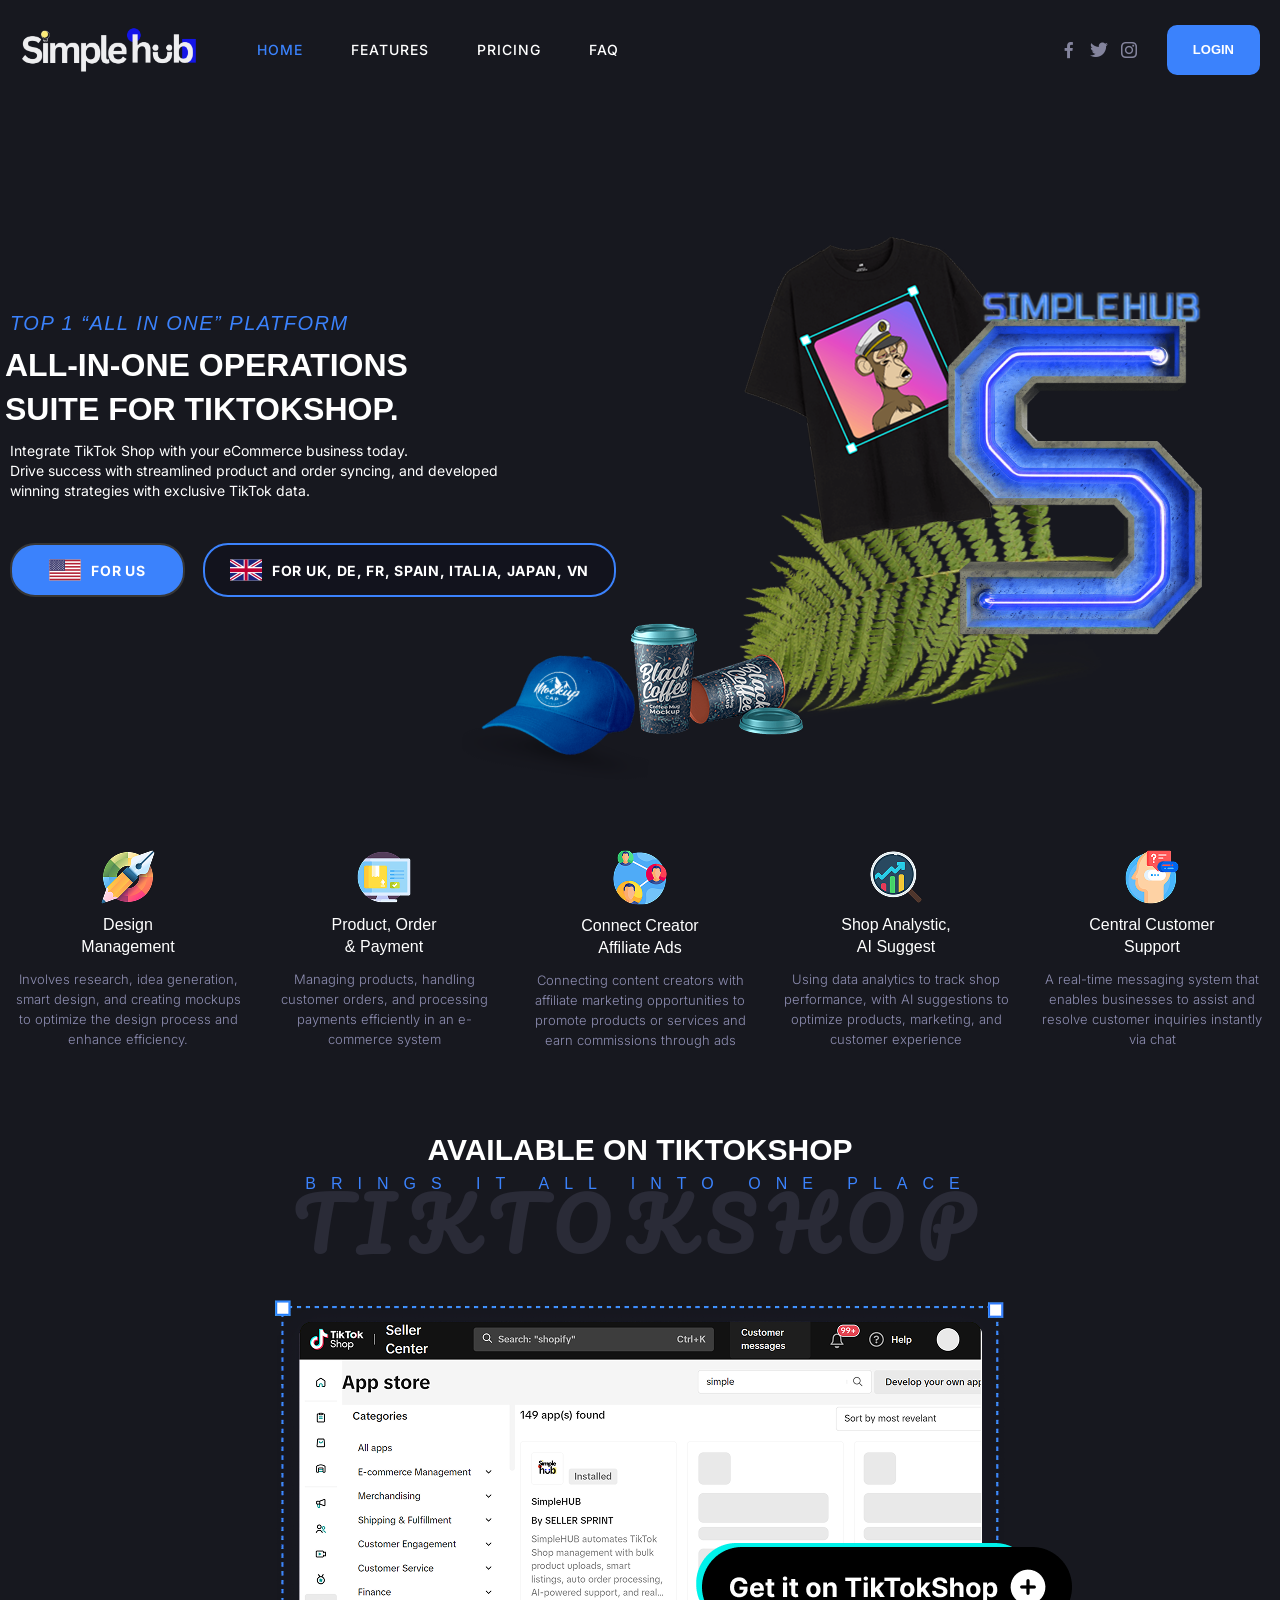
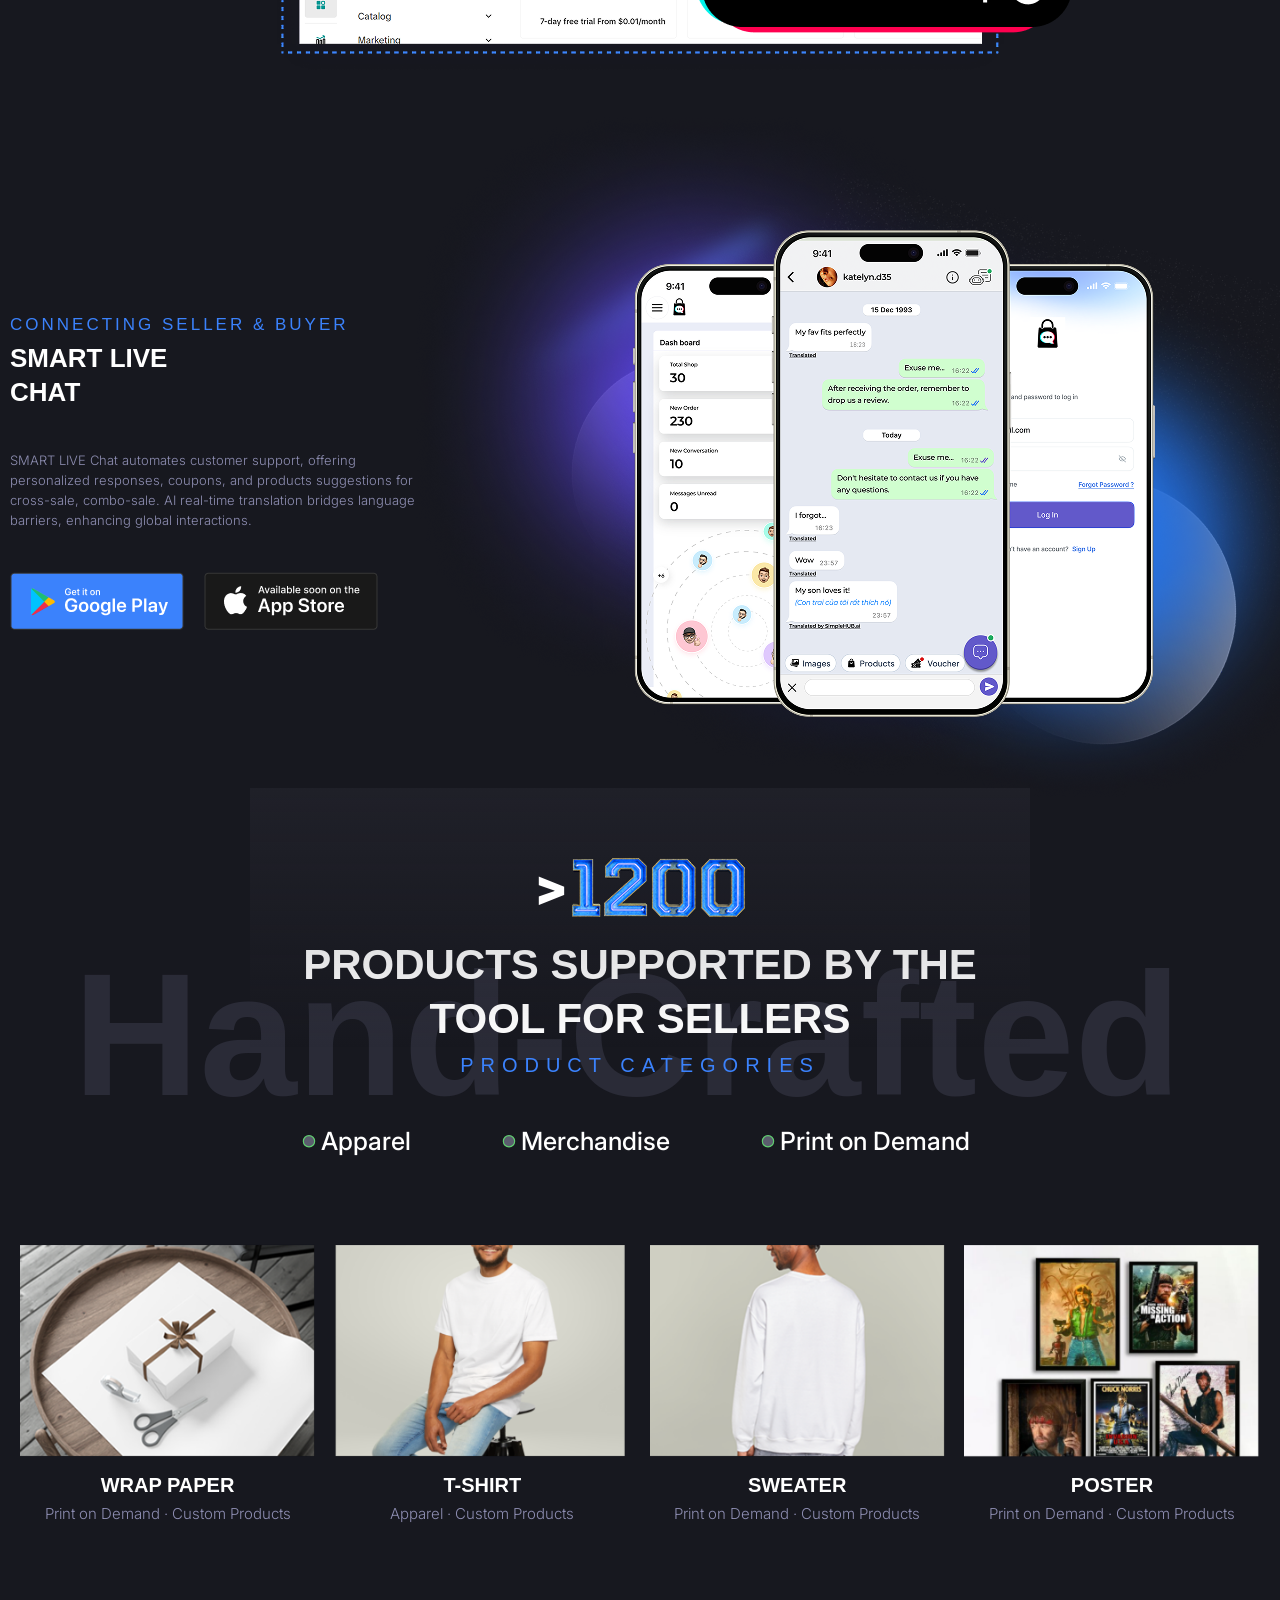
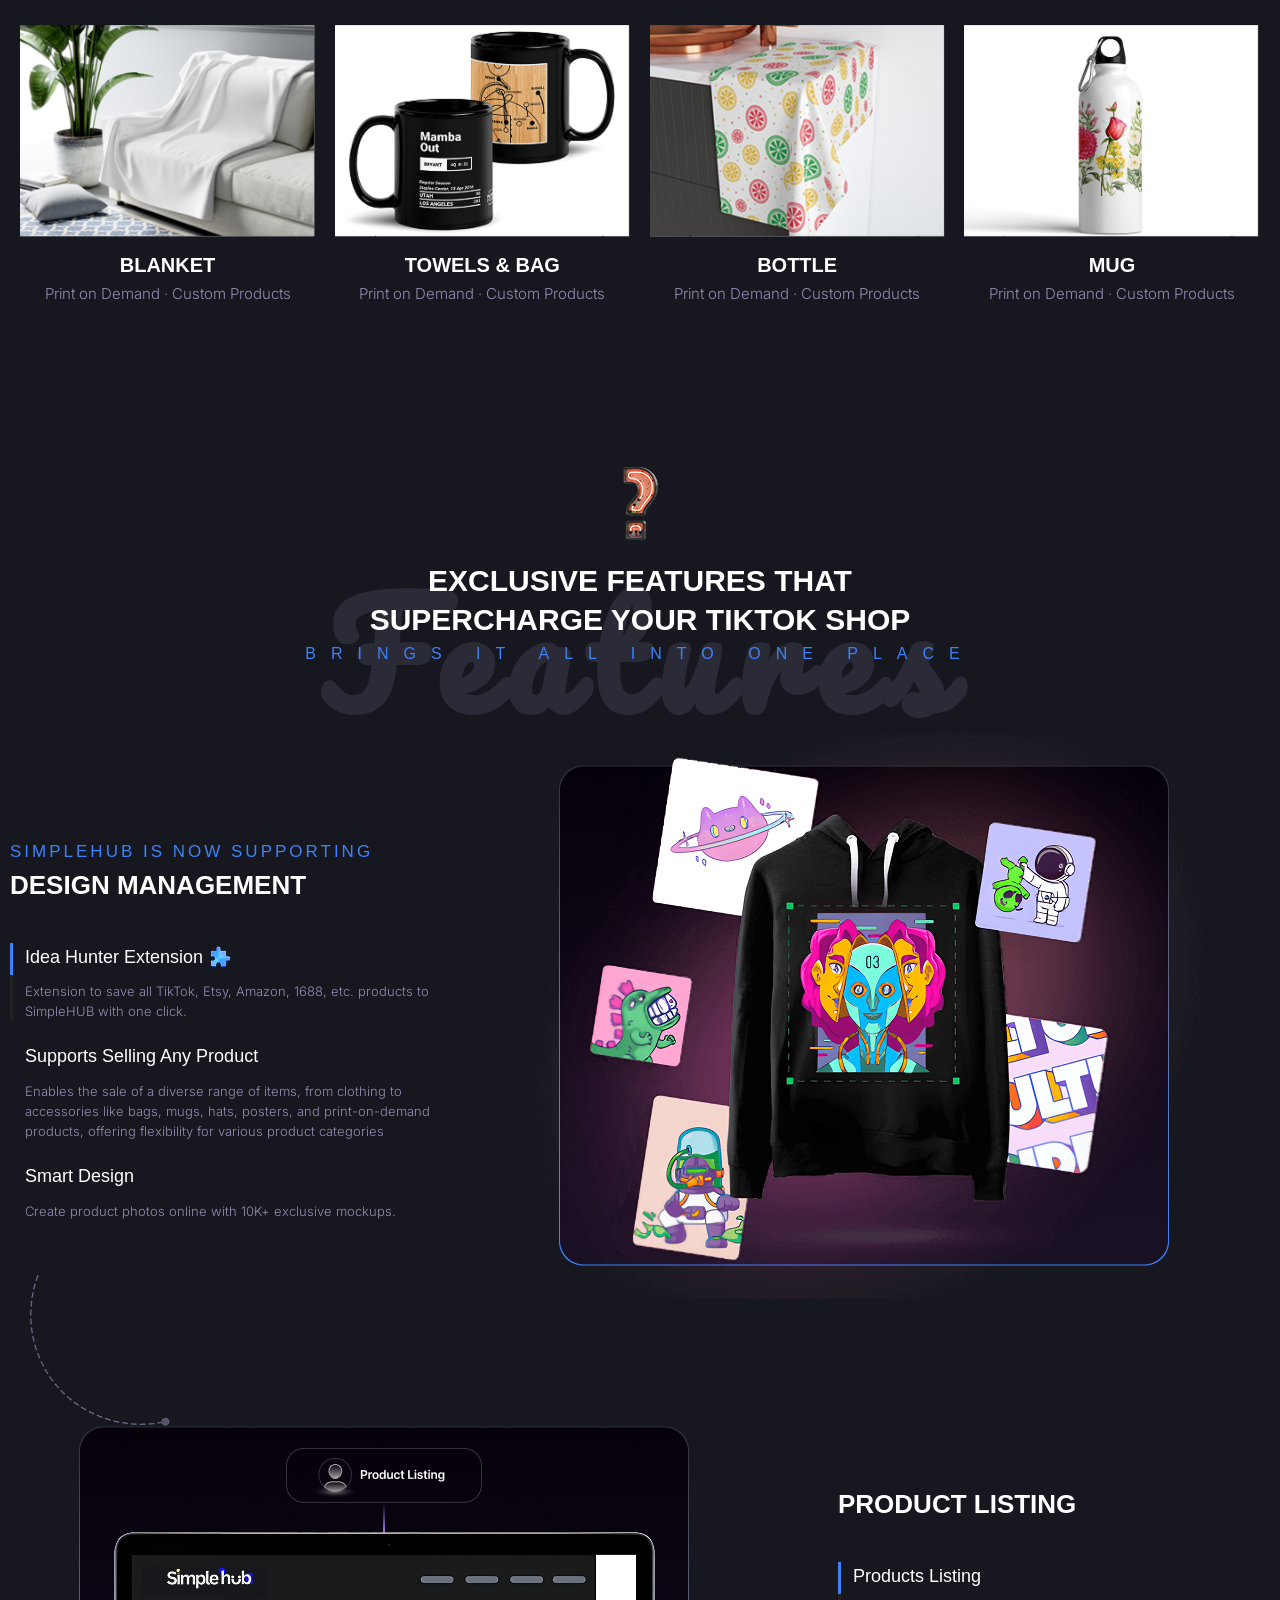
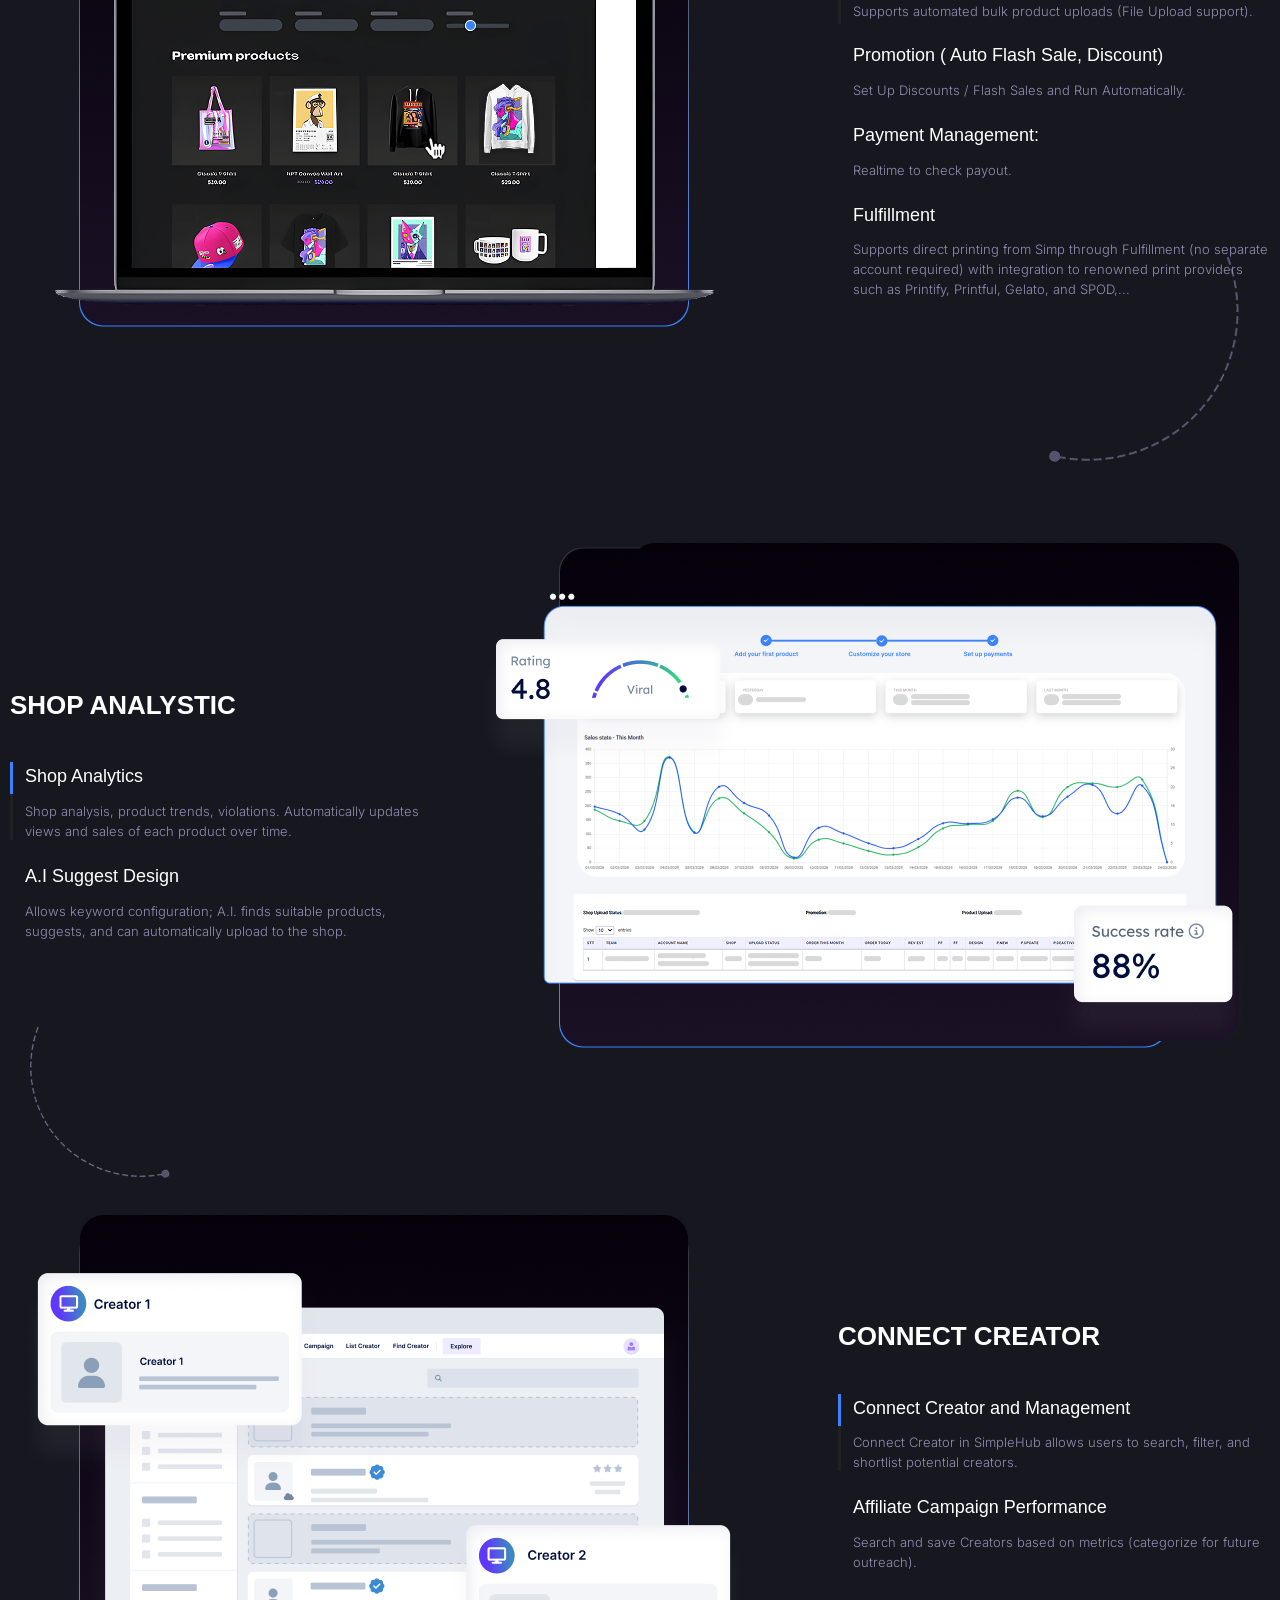
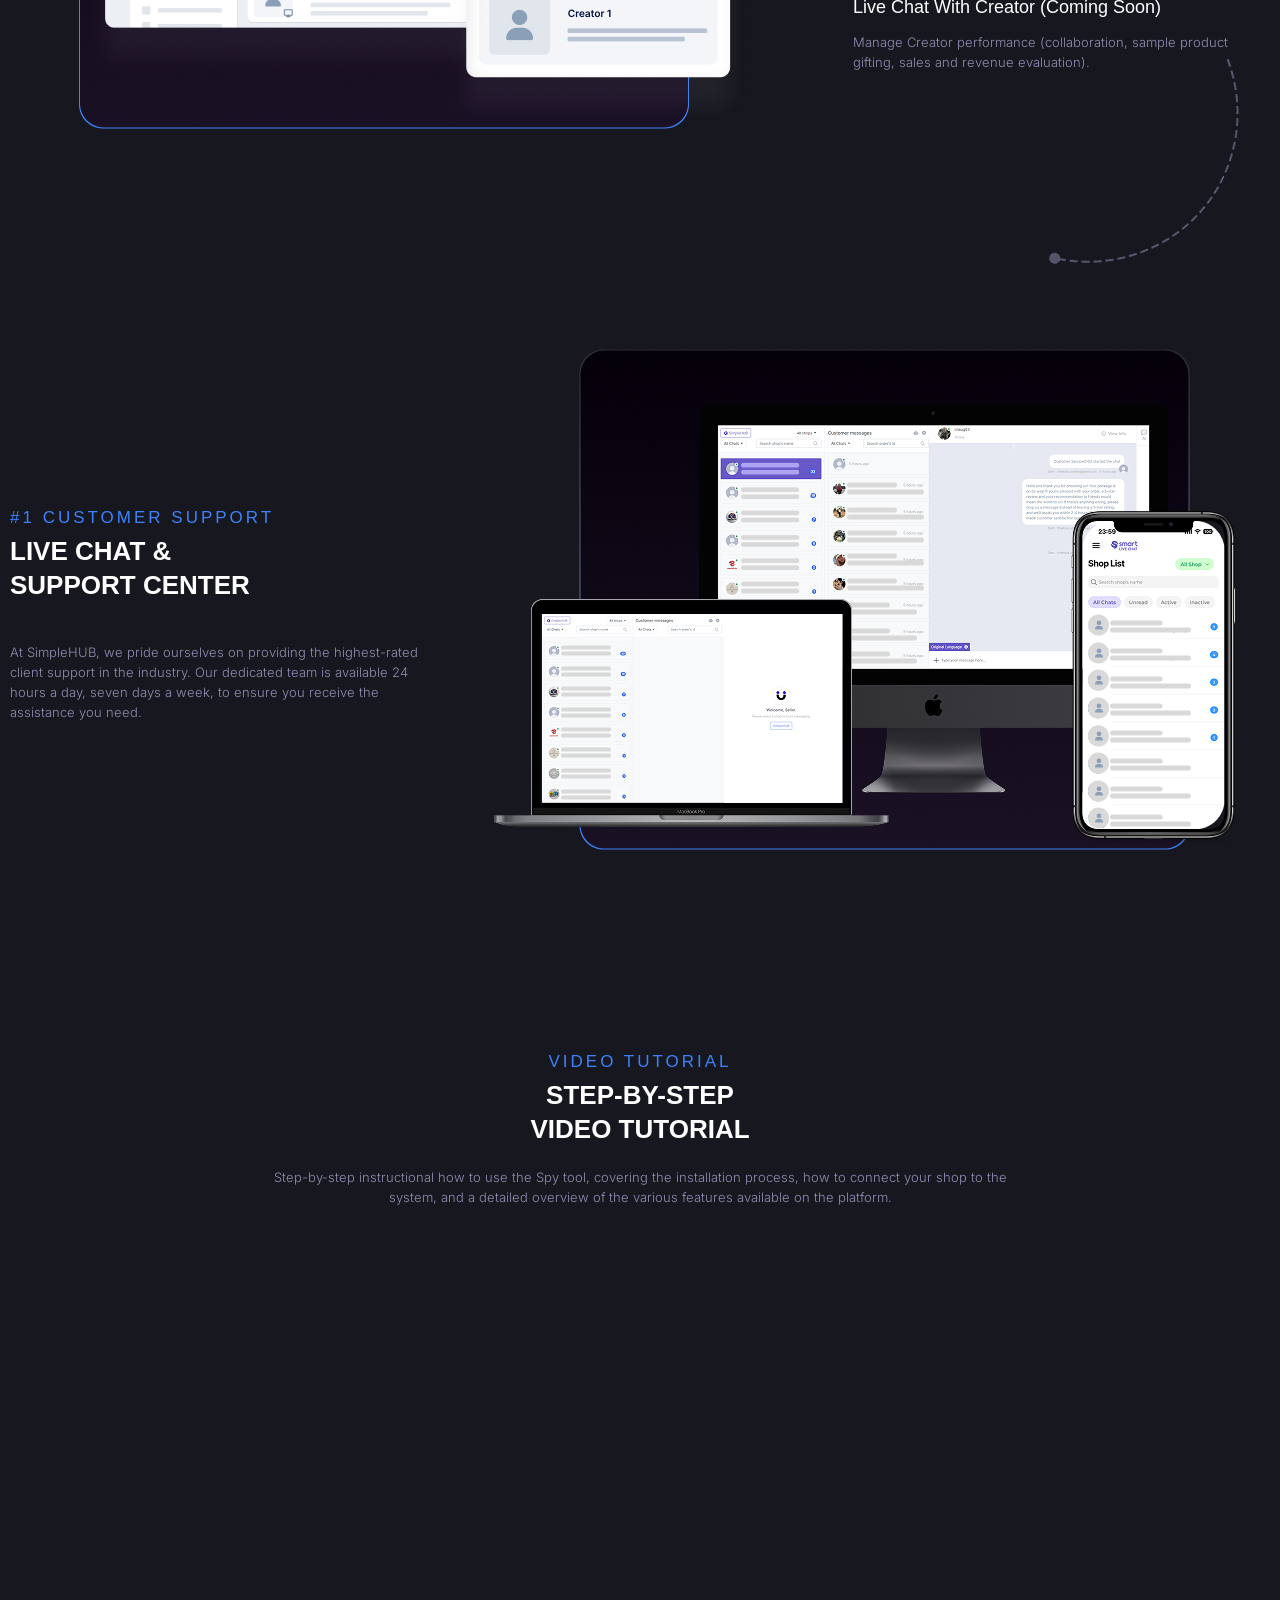
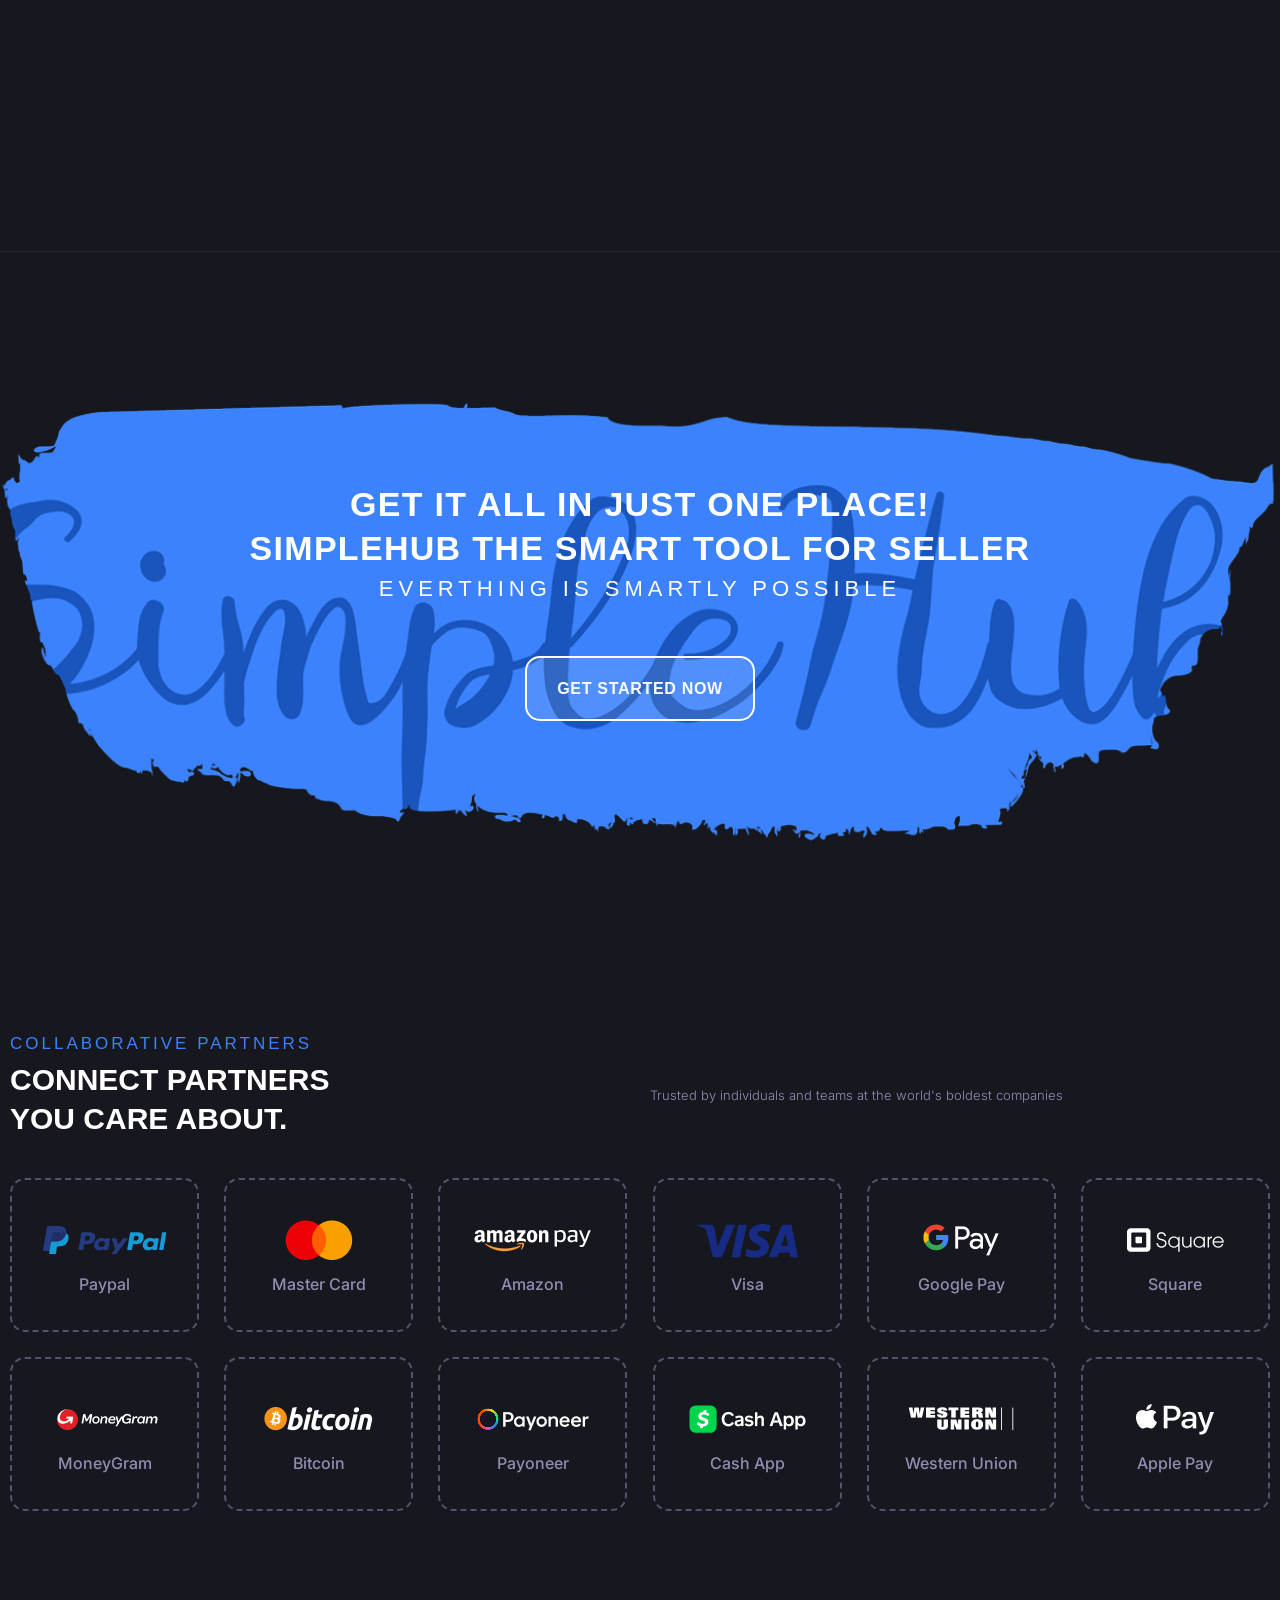
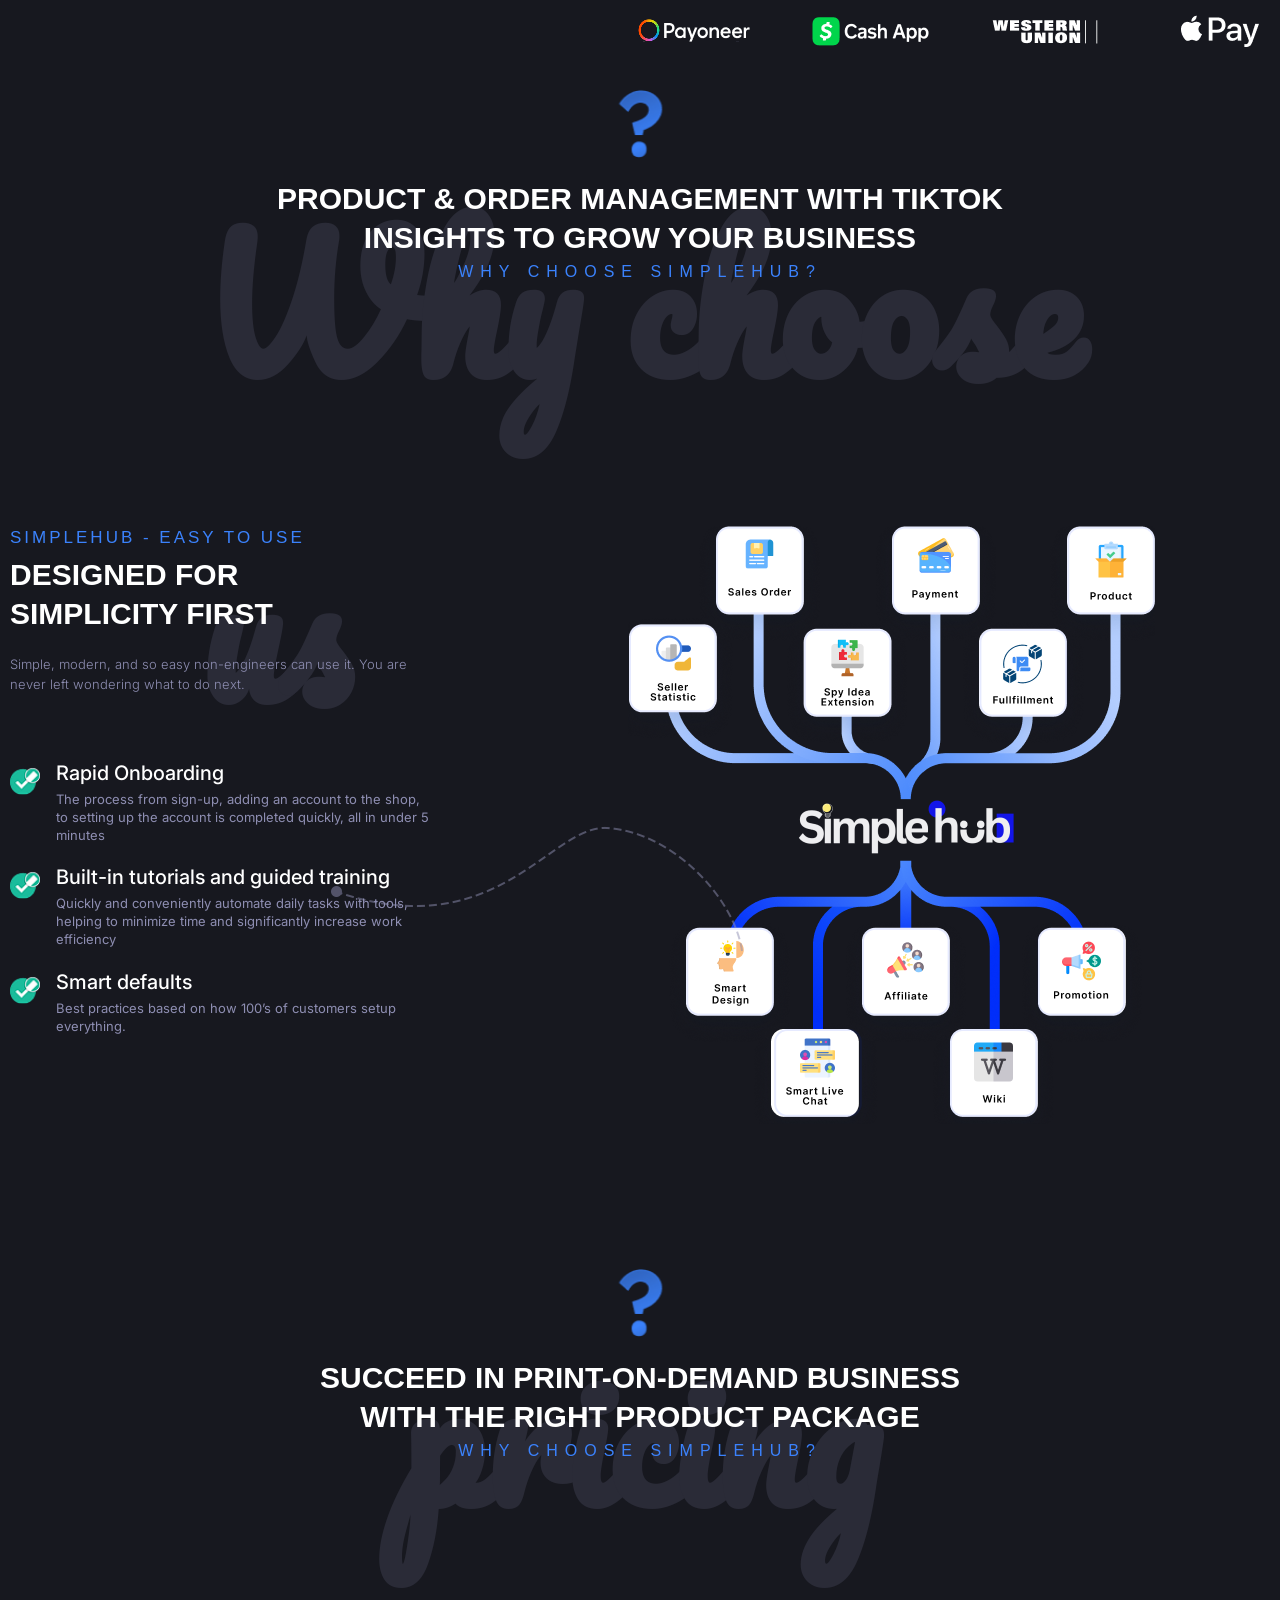
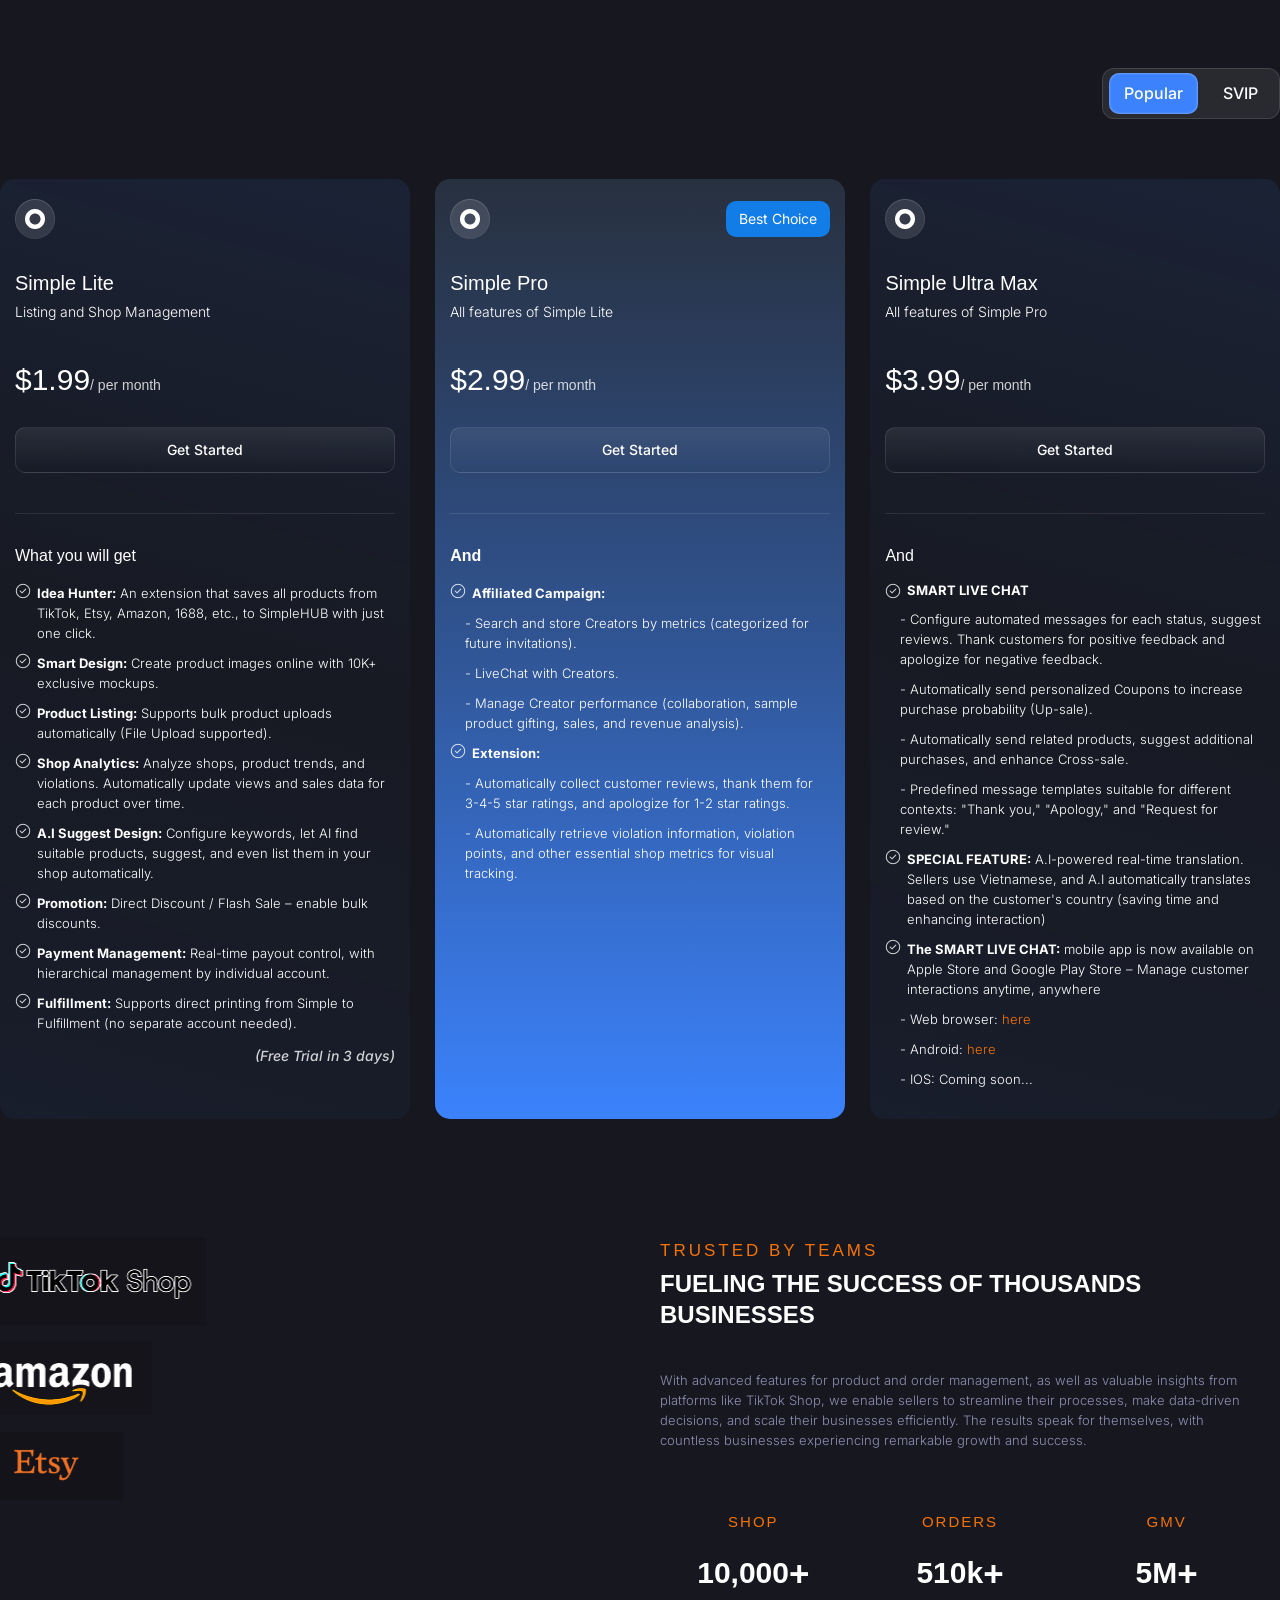
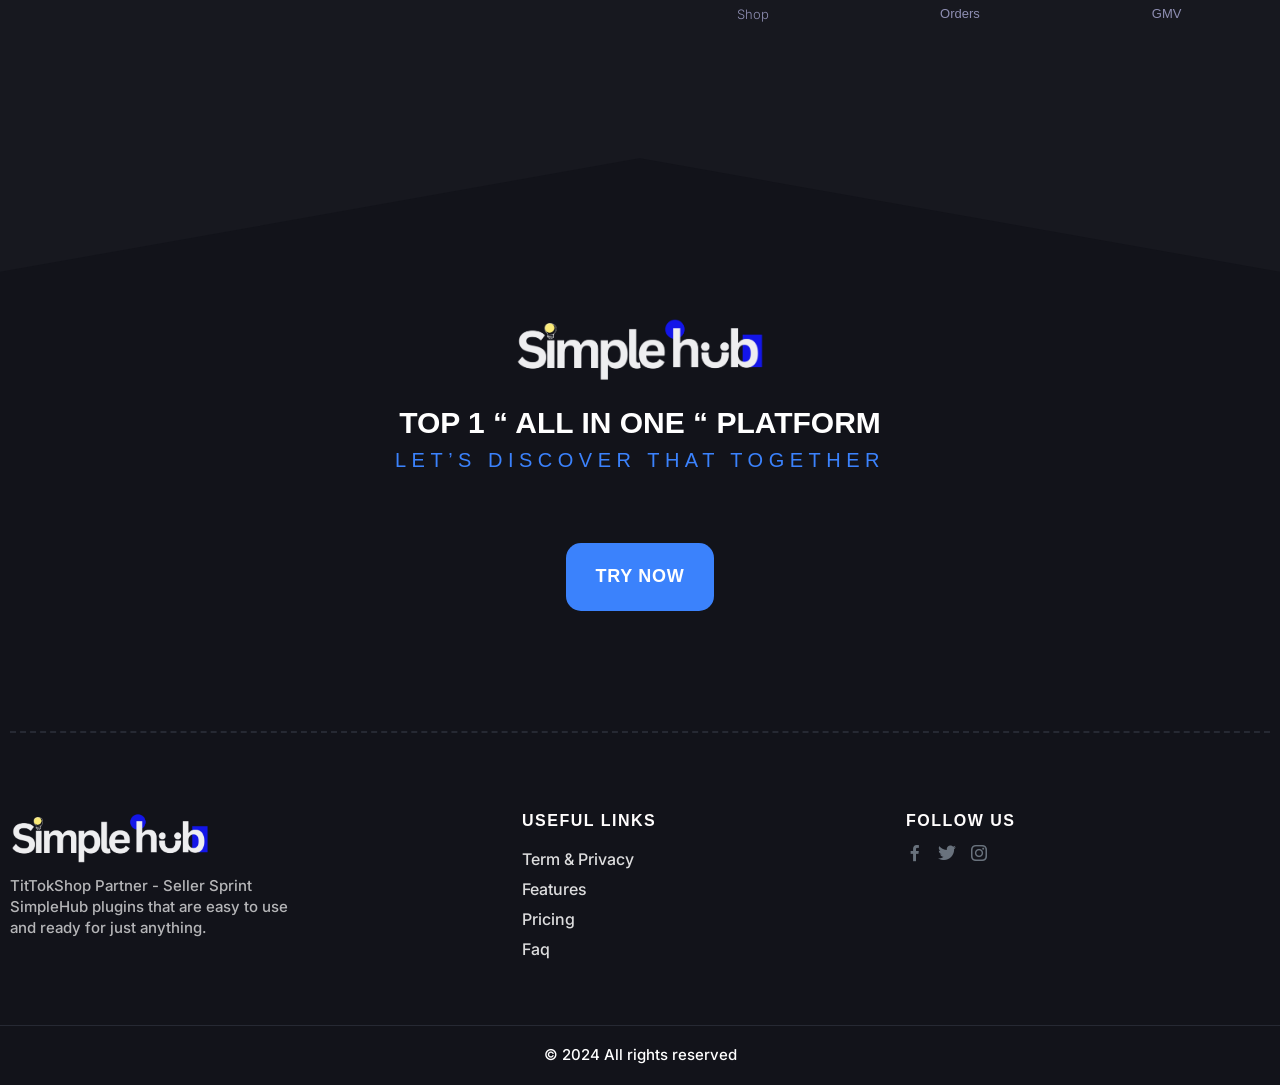
==== commit 99abf5bc: "1" ====
--- a/index.html
+++ b/index.html
@@ -398,7 +398,7 @@
     <link rel="preconnect" href="https://fonts.gstatic.com" crossorigin>
     <link href="https://fonts.googleapis.com/css2?family=Inter:ital,opsz,wght@0,14..32,100..900;1,14..32,100..900&display=swap" rel="stylesheet">
     <link rel="stylesheet" href="css/animate.css">
-    <link rel="stylesheet" href="./assets/simplehub_v5.css" type="text/css" media="all">
+    <link rel="stylesheet" href="./assets/simplehub.css" type="text/css" media="all">
   </head>
   <body  itemscope="itemscope" class="home simplehub page-template-default page page-id-1701 wp-custom-logo wp-embed-responsive theme-wiz woocommerce-js pbg-body wiz-page-builder-template wiz-no-sidebar wiz-4.1.2 wiz-header-custom-item-outside group-blog wiz-single-post merged-header-transparent content-align-center wpb-js-composer js-comp-ver-7.5 vc_responsive elementor-default elementor-kit-1136 elementor-page elementor-page-1701 hover-style e--ua-blink e--ua-chrome e--ua-webkit" data-elementor-device-mode="desktop">
     <div id="page" class="hfeed site overlay">
@@ -1774,23 +1774,23 @@
                       <img src="images/pri-uncheck.png">
                     </div>
                     <h4>Simple Lite</h4>
-                    <p class="sub">Suitable for new comer</p>
+                    <p class="sub">Listing and Shop Management</p>
                     <h3>$<span class="value">1.99</span><span class="date">/ per month</span></h3>
                     <div class="btn">
                       <a href="#">Get Started</a>
                     </div>
                     <h5>What you will get</h5>
                     <ul>
-                      <li><img src="images/pri-subcheck.png"><p><b>Idea Hunter:</b> Extension to save all TikTok, Etsy, Amazon, 1688, etc. products to SimpleHUB with one click.</p></li>
-                      <li><img src="images/pri-subcheck.png"><p><b>Smart Design:</b> Create product photos online with 10K+ exclusive mockups.</p></li>
-                      <li><img src="images/pri-subcheck.png"><p><b>Product Listing:</b> Supports automated bulk product uploads (File Upload support).</p></li>
-                      <li><img src="images/pri-subcheck.png"><p><b>Shop Analytics:</b> Shop analysis, product trends, violations. Automatically updates views and sales of each product over time.</p></li>
-                      <li><img src="images/pri-subcheck.png"><p><b>A.I Suggest Design:</b> Allows keyword configuration; A.I. finds suitable products, suggests, and can automatically upload to the shop.</p></li>
-                      <li><img src="images/pri-subcheck.png"><p><b>Promotion:</b> Set Up Discounts / Flash Sales and Run Automatically.</p></li>
-                      <li><img src="images/pri-subcheck.png"><p><b>Payment Management:</b> Realtime to check payout.</p></li>
-                      <li><img src="images/pri-subcheck.png"><p><b>Fulfillment:</b> Supports direct printing from Simp through Fulfillment (no separate account required).</p></li>
+                      <li><img src="images/pri-subcheck.png"><p><b>Idea Hunter:</b> An extension that saves all products from TikTok, Etsy, Amazon, 1688, etc., to SimpleHUB with just one click.</p></li>
+                      <li><img src="images/pri-subcheck.png"><p><b>Smart Design:</b> Create product images online with 10K+ exclusive mockups.</p></li>
+                      <li><img src="images/pri-subcheck.png"><p><b>Product Listing:</b> Supports bulk product uploads automatically (File Upload supported).</p></li>
+                      <li><img src="images/pri-subcheck.png"><p><b>Shop Analytics:</b> Analyze shops, product trends, and violations. Automatically update views and sales data for each product over time.</p></li>
+                      <li><img src="images/pri-subcheck.png"><p><b>A.I Suggest Design:</b> Configure keywords, let AI find suitable products, suggest, and even list them in your shop automatically.</p></li>
+                      <li><img src="images/pri-subcheck.png"><p><b>Promotion:</b> Direct Discount / Flash Sale – enable bulk discounts.</p></li>
+                      <li><img src="images/pri-subcheck.png"><p><b>Payment Management:</b> Real-time payout control, with hierarchical management by individual account.</p></li>
+                      <li><img src="images/pri-subcheck.png"><p><b>Fulfillment:</b> Supports direct printing from Simple to Fulfillment (no separate account needed).</p></li>
                     </ul>
-                    <div class="note">(Free Trial for 7 days)</div>
+                    <div class="note">(Free Trial in 3 days)</div>
                   </div>
 
                   <div class="item item2 active">
@@ -1799,17 +1799,20 @@
                       <span>Best Choice</span>
                     </div>
                     <h4>Simple Pro</h4>
-                    <p class="sub">For large teams & corporations.</p>
+                    <p class="sub">All features of Simple Lite</p>
                     <h3>$<span class="value">2.99</span><span class="date">/ per month</span></h3>
                     <div class="btn">
                       <a href="#">Get Started</a>
                     </div>
-                    <h5>Included <b>All Simple LITE features</b></h5>
+                    <h5><b>And</b></h5>
                     <ul>
-                      <li style="font-size: 15px;font-weight: 600;">And</li>
-                      <li><img src="images/pri-subcheck.png"><p><b>Affiliated Campaign:</b> Search and save Creators based on metrics (categorize for future outreach).</p></li>
-                      <li><img src="images/pri-subcheck.png"><p><b>LiveChat with Creators:</b> Manage Creator performance (collaboration, sample product gifting, sales and revenue evaluation).</p></li>
-                      <li><img src="images/pri-subcheck.png"><p><b>Extension:</b> Extract all SHOP metrics + automatically retrieve customer reviews, provide thank you messages for 3-4-5 star reviews, and offer apologies for 1-2 star reviews.</p></li> 
+                      <li><img src="images/pri-subcheck.png"><p><b>Affiliated Campaign:</b></p></li>
+                      <li><p style="padding-left: 15px;"> - Search and store Creators by metrics (categorized for future invitations).</p></li>
+                      <li><p style="padding-left: 15px;"> - LiveChat with Creators.</p></li>
+                      <li><p style="padding-left: 15px;"> - Manage Creator performance (collaboration, sample product gifting, sales, and revenue analysis).</p></li>
+                      <li><img src="images/pri-subcheck.png"><p><b>Extension:</b></p></li>
+                      <li><p style="padding-left: 15px;"> - Automatically collect customer reviews, thank them for 3-4-5 star ratings, and apologize for 1-2 star ratings.</p></li>
+                      <li><p style="padding-left: 15px;"> - Automatically retrieve violation information, violation points, and other essential shop metrics for visual tracking.</p></li>
                     </ul>
                   </div>
 
@@ -1818,19 +1821,23 @@
                       <img src="images/pri-uncheck.png">
                     </div>
                     <h4>Simple Ultra Max</h4>
-                    <p class="sub">Best for business owners.</p>
+                    <p class="sub">All features of Simple Pro</p>
                     <h3>$<span class="value">3.99</span><span class="date">/ per month</span></h3>
                     <div class="btn">
                       <a href="#">Get Started</a>
                     </div>
-                    <h5>Focusing on Customer Support via Chat</h5>
+                    <h5>And</h5>
                     <ul>
-                      <li style="font-size: 15px;font-weight: 600;">SMART LIVE Chat:</li>
-                      <li><img src="images/pri-subcheck.png"><b>Automated Message Configuration</b> by Status, Review Prompts: Ability to send thank you messages for good reviews, and apologies for bad reviews.</li>
-                      <li><img src="images/pri-subcheck.png"><b>Automatic Individual Coupon Sending</b> for Upselling: Increase purchase likelihood through personalized coupons.</li>
-                      <li><img src="images/pri-subcheck.png"><b>Automatic Related Product Suggestions</b> for Cross-selling: Send related product suggestions to encourage additional purchases.</li>
-                      <li><img src="images/pri-subcheck.png"><b>Contextual Message Templates:</b> Pre-written messages for "thank you," "apology," and "review request" scenarios.</li>
-                      <li><img src="images/pri-subcheck.png"><b>SPECIAL FEATURE: Real-time AI Translation:</b> Sellers use Vietnamese; AI automatically translates based on the customer's country (saves time, enhances interaction).</li>
+                      <li><img src="images/pri-subcheck.png"><b>SMART LIVE CHAT</b></li>
+                      <li><p style="padding-left: 15px;"> - Configure automated messages for each status, suggest reviews. Thank customers for positive feedback and apologize for negative feedback.</p></li>
+                      <li><p style="padding-left: 15px;"> - Automatically send personalized Coupons to increase purchase probability (Up-sale).</p></li>
+                      <li><p style="padding-left: 15px;"> - Automatically send related products, suggest additional purchases, and enhance Cross-sale.</p></li>
+                      <li><p style="padding-left: 15px;"> - Predefined message templates suitable for different contexts: "Thank you," "Apology," and "Request for review."</p></li>
+                      <li><img src="images/pri-subcheck.png"><p><b>SPECIAL FEATURE:</b> A.I-powered real-time translation. Sellers use Vietnamese, and A.I automatically translates based on the customer's country (saving time and enhancing interaction)</p></li>
+                      <li><img src="images/pri-subcheck.png"><p><b>The SMART LIVE CHAT:</b>  mobile app is now available on Apple Store and Google Play Store – Manage customer interactions anytime, anywhere</p></li>
+                      <li><p style="padding-left: 15px;"> - Web browser: <a href="https://seller.simplehub.ai/login" target="_blank" style="color:#f67207;">here</a></p></li>
+                      <li><p style="padding-left: 15px;"> - Android: <a href="https://play.google.com/store/apps/details?id=com.simplehub.chatapp&pli=1" style="color:#f67207;" target="_blank">here</a></p></li>
+                      <li><p style="padding-left: 15px;"> - IOS: Coming soon...</p></li>
                     </ul>
                   </div>
                 </div>
--- a/assets/simplehub.css
+++ b/assets/simplehub.css
@@ -0,0 +1,2461 @@
+body {
+  font-family: "Inter", sans-serif !important; }
+
+.simplehub .wiz-is-sticky {
+  z-index: 999999; }
+
+.simplehub .main-navigation ul.main-header-menu {
+  gap: 20px;
+  margin-left: 30px; }
+
+.simplehub .wiz-outside-menu .wiz-custom-html button {
+  background: #3B82FC;
+  color: #fff; }
+
+.simplehub .site-main .entry-content .sim-banner p {
+  font-weight: normal;
+  font-size: 16px; }
+
+.simplehub .elementor-1701 .elementor-element.elementor-element-82c1f25 .elementor-heading-title {
+  line-height: 66px; }
+
+.simplehub .sim-browther {
+  display: -webkit-box;
+  display: -ms-flexbox;
+  display: flex;
+  -webkit-box-orient: horizontal;
+  -webkit-box-direction: normal;
+  -ms-flex-direction: row;
+  flex-direction: row;
+  -ms-flex-wrap: nowrap;
+  flex-wrap: nowrap;
+  -webkit-box-align: center;
+  -ms-flex-align: center;
+  align-items: center;
+  gap: 20px;
+  width: 100%;
+  margin-bottom: 50px; }
+  .simplehub .sim-browther span {
+    color: #fff;
+    font-size: 14px; }
+
+.simplehub .g-app,
+.simplehub .a-app {
+  position: relative;
+  overflow: hidden;
+  border-radius: 4px; }
+  .simplehub .g-app img,
+  .simplehub .a-app img {
+    position: relative;
+    z-index: 2; }
+  .simplehub .g-app:before,
+  .simplehub .a-app:before {
+    content: "";
+    position: absolute;
+    left: 50%;
+    top: 50%;
+    width: 100px;
+    height: 100px;
+    border-radius: 100%;
+    -webkit-transform: translate(-50%, -50%) scale(0);
+    -ms-transform: translate(-50%, -50%) scale(0);
+    transform: translate(-50%, -50%) scale(0);
+    -webkit-transition: all .3s ease-in-out;
+    -o-transition: all .3s ease-in-out;
+    transition: all .3s ease-in-out;
+    background-color: #fff;
+    z-index: 3;
+    opacity: 0.1; }
+  .simplehub .g-app:hover:before,
+  .simplehub .a-app:hover:before {
+    -webkit-transform: translate(-50%, -50%) scale(3);
+    -ms-transform: translate(-50%, -50%) scale(3);
+    transform: translate(-50%, -50%) scale(3); }
+
+.simplehub #ava {
+  margin-bottom: 100px; }
+  .simplehub #ava .md-img {
+    position: relative;
+    text-align: center;
+    display: -webkit-box;
+    display: -ms-flexbox;
+    display: flex;
+    -webkit-box-pack: center;
+    -ms-flex-pack: center;
+    justify-content: center;
+    width: 100%;
+    margin-top: 60px; }
+    .simplehub #ava .md-img .img {
+      display: -webkit-box;
+      display: -ms-flexbox;
+      display: flex;
+      position: relative; }
+      .simplehub #ava .md-img .img img {
+        max-width: 100%; }
+      .simplehub #ava .md-img .img .btn {
+        position: absolute;
+        bottom: 44px;
+        right: -60px; }
+        .simplehub #ava .md-img .img .btn:before {
+          content: "";
+          position: absolute;
+          left: 50%;
+          top: 50%;
+          width: 120px;
+          height: 120px;
+          border-radius: 100%;
+          -webkit-transform: translate(-50%, -50%) scale(0);
+          -ms-transform: translate(-50%, -50%) scale(0);
+          transform: translate(-50%, -50%) scale(0);
+          -webkit-transition: all .3s ease-in-out;
+          -o-transition: all .3s ease-in-out;
+          transition: all .3s ease-in-out;
+          background-color: #fff;
+          z-index: 3;
+          opacity: 0.1; }
+        .simplehub #ava .md-img .img .btn:hover:before {
+          -webkit-transform: translate(-50%, -50%) scale(3);
+          -ms-transform: translate(-50%, -50%) scale(3);
+          transform: translate(-50%, -50%) scale(3); }
+
+.simplehub .md-tab .premium-img-layers-wrapper {
+  display: -webkit-box;
+  display: -ms-flexbox;
+  display: flex;
+  -webkit-box-pack: center;
+  -ms-flex-pack: center;
+  justify-content: center; }
+  .simplehub .md-tab .premium-img-layers-wrapper img {
+    width: -webkit-fit-content !important;
+    width: -moz-fit-content !important;
+    width: fit-content !important;
+    max-width: -webkit-fit-content !important;
+    max-width: -moz-fit-content !important;
+    max-width: fit-content !important; }
+
+.simplehub .md-tab .elementor-widget-wrap {
+  display: -webkit-box;
+  display: -ms-flexbox;
+  display: flex;
+  -ms-flex-line-pack: center;
+  align-content: center; }
+
+.simplehub #ct-tab1 {
+  width: 610px;
+  height: 501px;
+  display: -webkit-box;
+  display: -ms-flexbox;
+  display: flex;
+  -webkit-box-orient: vertical;
+  -webkit-box-direction: normal;
+  -ms-flex-direction: column;
+  flex-direction: column;
+  -ms-flex-wrap: nowrap;
+  flex-wrap: nowrap;
+  -webkit-box-pack: center;
+  -ms-flex-pack: center;
+  justify-content: center;
+  -webkit-box-align: center;
+  -ms-flex-align: center;
+  align-items: center;
+  background: url(bg-md-tab.png);
+  background-repeat: no-repeat;
+  background-position: center; }
+  .simplehub #ct-tab1 li {
+    position: relative !important;
+    top: inherit !important;
+    left: inherit !important; }
+
+.simplehub #ct-tab2 {
+  width: 610px;
+  height: 501px;
+  display: -webkit-box;
+  display: -ms-flexbox;
+  display: flex;
+  -webkit-box-orient: vertical;
+  -webkit-box-direction: normal;
+  -ms-flex-direction: column;
+  flex-direction: column;
+  -ms-flex-wrap: nowrap;
+  flex-wrap: nowrap;
+  -webkit-box-pack: center;
+  -ms-flex-pack: center;
+  justify-content: center;
+  -webkit-box-align: center;
+  -ms-flex-align: center;
+  align-items: center;
+  background: url(bg-md-tab.png);
+  background-repeat: no-repeat;
+  background-position: center; }
+  .simplehub #ct-tab2 li {
+    position: relative !important;
+    top: inherit !important;
+    left: inherit !important; }
+
+.simplehub #ct-tab3 {
+  width: 610px;
+  height: 501px;
+  display: -webkit-box;
+  display: -ms-flexbox;
+  display: flex;
+  -webkit-box-orient: vertical;
+  -webkit-box-direction: normal;
+  -ms-flex-direction: column;
+  flex-direction: column;
+  -ms-flex-wrap: nowrap;
+  flex-wrap: nowrap;
+  -webkit-box-pack: center;
+  -ms-flex-pack: center;
+  justify-content: center;
+  -webkit-box-align: center;
+  -ms-flex-align: center;
+  align-items: center;
+  background: url(bg-md-tab.png);
+  background-repeat: no-repeat;
+  background-position: center; }
+  .simplehub #ct-tab3 li {
+    position: relative !important;
+    top: inherit !important;
+    left: inherit !important; }
+
+.simplehub #ct-tab4 {
+  width: 610px;
+  height: 501px;
+  display: -webkit-box;
+  display: -ms-flexbox;
+  display: flex;
+  -webkit-box-orient: vertical;
+  -webkit-box-direction: normal;
+  -ms-flex-direction: column;
+  flex-direction: column;
+  -ms-flex-wrap: nowrap;
+  flex-wrap: nowrap;
+  -webkit-box-pack: center;
+  -ms-flex-pack: center;
+  justify-content: center;
+  -webkit-box-align: center;
+  -ms-flex-align: center;
+  align-items: center;
+  background: url(bg-md-tab.png);
+  background-repeat: no-repeat;
+  background-position: center; }
+  .simplehub #ct-tab4 li {
+    position: relative !important;
+    top: inherit !important;
+    left: inherit !important; }
+
+.simplehub #ct-tab5 {
+  width: 610px;
+  height: 501px;
+  display: -webkit-box;
+  display: -ms-flexbox;
+  display: flex;
+  -webkit-box-orient: vertical;
+  -webkit-box-direction: normal;
+  -ms-flex-direction: column;
+  flex-direction: column;
+  -ms-flex-wrap: nowrap;
+  flex-wrap: nowrap;
+  -webkit-box-pack: center;
+  -ms-flex-pack: center;
+  justify-content: center;
+  -webkit-box-align: center;
+  -ms-flex-align: center;
+  align-items: center;
+  background-repeat: no-repeat;
+  background-position: center; }
+  .simplehub #ct-tab5 li {
+    position: relative !important;
+    top: inherit !important;
+    left: inherit !important; }
+
+.simplehub #tab6 #ct-tab5 li {
+  position: relative !important;
+  top: inherit !important;
+  left: inherit !important; }
+
+.simplehub .banner-button {
+  display: -webkit-box;
+  display: -ms-flexbox;
+  display: flex;
+  -webkit-box-orient: horizontal;
+  -webkit-box-direction: normal;
+  -ms-flex-direction: row;
+  flex-direction: row;
+  -ms-flex-wrap: nowrap;
+  flex-wrap: nowrap;
+  -webkit-box-align: center;
+  -ms-flex-align: center;
+  align-items: center;
+  gap: 18px;
+  position: relative; }
+  .simplehub .banner-button .sim-btn {
+    mix-blend-mode: normal;
+    border-radius: 25px;
+    height: 54px;
+    font-style: normal;
+    font-weight: 700;
+    font-size: 14px;
+    line-height: 17px;
+    /* identical to box height, or 121% */
+    display: -webkit-box;
+    display: -ms-flexbox;
+    display: flex;
+    -webkit-box-align: center;
+    -ms-flex-align: center;
+    align-items: center;
+    letter-spacing: 0.7px;
+    -webkit-box-pack: center;
+    -ms-flex-pack: center;
+    justify-content: center;
+    text-transform: uppercase;
+    position: relative;
+    overflow: hidden;
+    color: #FFFFFF;
+    -ms-flex-line-pack: center;
+    align-content: center;
+    background: rgba(10, 13, 25, 0.4);
+    border: 2px solid #3B82FC;
+    padding: 0 25px;
+    min-width: 175px;
+    gap: 10px; }
+    .simplehub .banner-button .sim-btn.color1 {
+      background: #3B82FC;
+      border-color: #373737; }
+    .simplehub .banner-button .sim-btn img {
+      position: relative; }
+    .simplehub .banner-button .sim-btn:before {
+      content: "";
+      position: absolute;
+      left: 50%;
+      top: 50%;
+      width: 100px;
+      height: 100px;
+      border-radius: 100%;
+      -webkit-transform: translate(-50%, -50%) scale(0);
+      -ms-transform: translate(-50%, -50%) scale(0);
+      transform: translate(-50%, -50%) scale(0);
+      -webkit-transition: all .3s ease-in-out;
+      -o-transition: all .3s ease-in-out;
+      transition: all .3s ease-in-out;
+      background-color: #fff;
+      z-index: 3;
+      opacity: 0.1; }
+    .simplehub .banner-button .sim-btn:hover:before {
+      -webkit-transform: translate(-50%, -50%) scale(5);
+      -ms-transform: translate(-50%, -50%) scale(5);
+      transform: translate(-50%, -50%) scale(5); }
+
+.elementor-1701 #about.elementor-element .premium-icon-box-title.flex-center {
+  font-size: 18px; }
+
+a {
+  -webkit-transition: all 0.3s;
+  -o-transition: all 0.3s;
+  transition: all 0.3s; }
+  a:hover {
+    -webkit-transition: all 0.3s;
+    -o-transition: all 0.3s;
+    transition: all 0.3s; }
+
+.elementor-1701 .elementor-element.elementor-element-bf20af5 .elementor-repeater-item-180fc63.premium-img-layers-list-item.animated-coc {
+  width: 387px;
+  top: 100px;
+  left: 0px;
+  margin-left: -320px;
+  z-index: 100;
+  -webkit-transition: none;
+  -o-transition: none;
+  transition: none; }
+
+.elementor-1701 .elementor-element.elementor-element-bf20af5 .elementor-repeater-item-3b61e2e.premium-img-layers-list-item.sim-banner-la {
+  -webkit-transform: rotate(-10.85deg);
+  -ms-transform: rotate(-10.85deg);
+  transform: rotate(-10.85deg);
+  top: 0;
+  margin-top: -55px; }
+
+.elementor-1701 .elementor-element.elementor-element-bf20af5 .elementor-repeater-item-d8efca9.premium-img-layers-list-item.sim-banner-ao {
+  z-index: 10;
+  mix-blend-mode: normal;
+  top: -228px;
+  left: -54px; }
+
+.elementor-1701 .elementor-element.elementor-element-bf20af5 .elementor-repeater-item-618f3ec.sim-banner-text {
+  z-index: 99;
+  left: 40%;
+  top: -162px;
+  width: 240px; }
+
+.elementor-1701 .elementor-element.elementor-element-bf20af5 .elementor-repeater-item-e05b58c.sim-banner-gif {
+  z-index: 98;
+  top: -155px; }
+
+.elementor-1701 .elementor-element.elementor-element-bf20af5 .elementor-repeater-item-827b9b1.premium-img-layers-list-item.sim-banner-gif {
+  z-index: 99;
+  top: -155px; }
+
+.elementor-widget-premium-addon-icon-box .premium-icon-wrapper.flex-center {
+  display: -webkit-box;
+  display: -ms-flexbox;
+  display: flex;
+  -webkit-box-orient: horizontal;
+  -webkit-box-direction: normal;
+  -ms-flex-direction: row;
+  flex-direction: row;
+  -ms-flex-wrap: nowrap;
+  flex-wrap: nowrap;
+  -webkit-box-pack: center;
+  -ms-flex-pack: center;
+  justify-content: center; }
+
+.elementor-1701 .elementor-element .premium-icon-box-title.flex-center {
+  display: -webkit-box;
+  display: -ms-flexbox;
+  display: flex;
+  -webkit-box-orient: horizontal;
+  -webkit-box-direction: normal;
+  -ms-flex-direction: row;
+  flex-direction: row;
+  -ms-flex-wrap: nowrap;
+  flex-wrap: nowrap;
+  -webkit-box-pack: center !important;
+  -ms-flex-pack: center !important;
+  justify-content: center !important;
+  width: 100%;
+  text-align: center; }
+
+.premium-icon-box-content p.flex-center {
+  display: -webkit-box;
+  display: -ms-flexbox;
+  display: flex;
+  -webkit-box-orient: horizontal;
+  -webkit-box-direction: normal;
+  -ms-flex-direction: row;
+  flex-direction: row;
+  -ms-flex-wrap: nowrap;
+  flex-wrap: nowrap;
+  -webkit-box-pack: center;
+  -ms-flex-pack: center;
+  justify-content: center;
+  text-align: center;
+  margin-top: 10px;
+  line-height: 22px; }
+
+.sim-policy {
+  text-align: center; }
+
+.sim-policy .premium-icon-box-icon-container {
+  margin-bottom: 18px; }
+
+.sim-policy h3.premium-icon-box-title {
+  margin-bottom: 15px !important; }
+
+.sim-policy .premium-icon-box-content {
+  padding-left: 20px;
+  padding-right: 20px; }
+  .sim-policy .premium-icon-box-content p {
+    font-size: 12px;
+    line-height: 20px; }
+
+#tab1 {
+  margin-bottom: 40px; }
+
+#tab3 {
+  margin-bottom: 60px; }
+
+#tab5 {
+  margin-bottom: 30px; }
+
+#wiz4-demos .wiz4-demos-top {
+  display: -webkit-box;
+  display: -ms-flexbox;
+  display: flex;
+  -webkit-box-align: center;
+  -ms-flex-align: center;
+  align-items: center;
+  text-align: center;
+  -webkit-box-pack: center;
+  -ms-flex-pack: center;
+  justify-content: center;
+  gap: 4px; }
+  #wiz4-demos .wiz4-demos-top span {
+    font-style: normal;
+    font-weight: 900;
+    font-size: 48px;
+    line-height: 60px;
+    /* identical to box height, or 125% */
+    text-transform: uppercase;
+    color: #FFFFFF; }
+
+#wiz4-demos .premium-dual-header-first-header span.premium-dual-header-second-header {
+  color: #3B82FC; }
+
+#wiz4-demos .premium-drawable-icon svg {
+  padding: 0; }
+
+.sim-premium-gallery .premium-gallery-container {
+  height: 900px; }
+
+#product-order.product-order .premium-dual-header-first-span {
+  color: #3B82FC; }
+
+#product-order.product-order .premium-bullet-list-wrapper {
+  width: 36px;
+  -ms-flex-item-align: inherit;
+  -ms-grid-row-align: inherit;
+  align-self: inherit;
+  padding-top: 6px; }
+
+#product-order.product-order .product-note {
+  width: calc(100% - 36px); }
+  #product-order.product-order .product-note span.note {
+    color: #8e8eb2;
+    line-height: 1.4em;
+    font-weight: normal;
+    font-size: 13px; }
+
+#product-order.product-order h3 {
+  margin-bottom: 0 !important; }
+
+#product-order.product-order .elementor-widget.elementor-widget-premium-icon-list {
+  margin-top: 40px; }
+
+#product-order.product-order .premium-bullet-list-text {
+  margin-bottom: 30px; }
+
+#trusted.trusted .elementor-heading-title.elementor-size-default {
+  text-align: center; }
+
+#trusted.trusted .premium-counter-title-val {
+  text-align: center; }
+
+#sim-video.sim-video {
+  padding-bottom: 0 !important; }
+  #sim-video.sim-video .elementor-container {
+    display: -webkit-box;
+    display: -ms-flexbox;
+    display: flex;
+    -webkit-box-orient: vertical;
+    -webkit-box-direction: normal;
+    -ms-flex-direction: column;
+    flex-direction: column; }
+    #sim-video.sim-video .elementor-container .sim-video-left {
+      width: 100%;
+      margin-bottom: 20px; }
+      #sim-video.sim-video .elementor-container .sim-video-left h3 {
+        margin-bottom: 0;
+        text-align: center;
+        width: 100%; }
+      #sim-video.sim-video .elementor-container .sim-video-left p {
+        max-width: 768px;
+        text-align: center; }
+      #sim-video.sim-video .elementor-container .sim-video-left .item-tab5 {
+        display: -webkit-box;
+        display: -ms-flexbox;
+        display: flex;
+        -webkit-box-orient: horizontal;
+        -webkit-box-direction: normal;
+        -ms-flex-direction: row;
+        flex-direction: row;
+        -ms-flex-wrap: nowrap;
+        flex-wrap: nowrap;
+        -webkit-box-pack: center;
+        -ms-flex-pack: center;
+        justify-content: center; }
+    #sim-video.sim-video .elementor-container .sim-video-right {
+      padding: 10px;
+      padding-bottom: 80px;
+      border-bottom: 1px solid #25272C; }
+      #sim-video.sim-video .elementor-container .sim-video-right .bg-video {
+        margin: 0;
+        position: relative;
+        padding: 0;
+        padding-bottom: calc(65.25%); }
+      #sim-video.sim-video .elementor-container .sim-video-right iframe {
+        position: absolute;
+        top: 0px;
+        left: 0px;
+        width: 100%;
+        height: 100%; }
+    #sim-video.sim-video .elementor-container .sim-video-right .list-video {
+      display: -webkit-box;
+      display: -ms-flexbox;
+      display: flex;
+      -webkit-box-orient: horizontal;
+      -webkit-box-direction: normal;
+      -ms-flex-direction: row;
+      flex-direction: row;
+      -ms-flex-wrap: wrap;
+      flex-wrap: wrap;
+      -webkit-box-pack: center;
+      -ms-flex-pack: center;
+      justify-content: center;
+      gap: 2%; }
+      #sim-video.sim-video .elementor-container .sim-video-right .list-video .item {
+        width: 60%;
+        position: relative; }
+        #sim-video.sim-video .elementor-container .sim-video-right .list-video .item span.bg-video {
+          width: 100%;
+          display: inline-block; }
+          #sim-video.sim-video .elementor-container .sim-video-right .list-video .item span.bg-video img {
+            width: 100%; }
+        #sim-video.sim-video .elementor-container .sim-video-right .list-video .item span.icn-play {
+          position: absolute;
+          width: 36px;
+          height: 25px;
+          top: 50%;
+          left: 50%;
+          margin-left: -18px;
+          margin-top: -13px;
+          cursor: pointer; }
+
+.lang {
+  color: #b9b6b6; }
+
+#banner2.banner2 {
+  padding-top: 30px; }
+  #banner2.banner2 h2 {
+    margin-top: 100px;
+    margin-bottom: 0; }
+  #banner2.banner2 a:hover span {
+    color: #3B82FC !important; }
+
+#partners.partners .premium-dual-header-first-span {
+  color: #3B82FC; }
+
+#logo-p.logo-p .md-logo {
+  display: -webkit-box;
+  display: -ms-flexbox;
+  display: flex;
+  -webkit-box-orient: horizontal;
+  -webkit-box-direction: normal;
+  -ms-flex-direction: row;
+  flex-direction: row;
+  -ms-flex-wrap: wrap;
+  flex-wrap: wrap;
+  -webkit-box-pack: justify-content;
+  -ms-flex-pack: justify-content;
+  justify-content: justify-content;
+  gap: 2%;
+  padding: 10px; }
+  #logo-p.logo-p .md-logo .item {
+    width: 15%;
+    margin-bottom: 2%;
+    background-color: #17181F;
+    border-style: dashed;
+    border-width: 2px 2px 2px 2px;
+    border-color: #535369;
+    border-radius: 15px;
+    padding: 30px 15px 30px 15px; }
+    #logo-p.logo-p .md-logo .item .img {
+      display: -webkit-box;
+      display: -ms-flexbox;
+      display: flex;
+      -webkit-box-orient: horizontal;
+      -webkit-box-direction: normal;
+      -ms-flex-direction: row;
+      flex-direction: row;
+      -webkit-box-align: center;
+      -ms-flex-align: center;
+      align-items: center;
+      -webkit-box-pack: center;
+      -ms-flex-pack: center;
+      justify-content: center;
+      height: 60px; }
+      #logo-p.logo-p .md-logo .item .img img {
+        max-width: 100%; }
+    #logo-p.logo-p .md-logo .item .name {
+      color: #8E8EB2;
+      display: -webkit-box;
+      display: -ms-flexbox;
+      display: flex;
+      -webkit-box-orient: horizontal;
+      -webkit-box-direction: normal;
+      -ms-flex-direction: row;
+      flex-direction: row;
+      -webkit-box-pack: center;
+      -ms-flex-pack: center;
+      justify-content: center; }
+
+#business .premium-dual-header-second-header {
+  color: #3B82FC; }
+
+#business .list-business {
+  position: relative; }
+  #business .list-business .md-business {
+    position: absolute;
+    top: 60px;
+    right: 0;
+    display: -webkit-box;
+    display: -ms-flexbox;
+    display: flex;
+    -webkit-box-orient: horizontal;
+    -webkit-box-direction: normal;
+    -ms-flex-direction: row;
+    flex-direction: row;
+    -ms-flex-wrap: nowrap;
+    flex-wrap: nowrap;
+    -webkit-box-pack: end;
+    -ms-flex-pack: end;
+    justify-content: flex-end;
+    -webkit-box-align: center;
+    -ms-flex-align: center;
+    align-items: center;
+    gap: 60px; }
+
+#pricing-title .premium-dual-header-second-header {
+  color: #3B82FC; }
+
+.pricing-section-1 {
+  color: #fff;
+  margin-bottom: 60px; }
+  .pricing-section-1 .md-container {
+    display: -webkit-box;
+    display: -ms-flexbox;
+    display: flex;
+    -webkit-box-pack: justify;
+    -ms-flex-pack: justify;
+    justify-content: space-between; }
+    .pricing-section-1 .md-container .md-pricing {
+      display: -webkit-box;
+      display: -ms-flexbox;
+      display: flex;
+      -webkit-box-pack: justify;
+      -ms-flex-pack: justify;
+      justify-content: space-between;
+      width: 100%; }
+  .pricing-section-1 .pri-left .pri-title {
+    font-style: normal;
+    font-weight: 500;
+    font-size: 16px;
+    line-height: 32px;
+    /* or 450% */
+    display: -webkit-box;
+    display: -ms-flexbox;
+    display: flex;
+    -webkit-box-align: center;
+    -ms-flex-align: center;
+    align-items: center;
+    text-transform: uppercase;
+    margin-bottom: 10px;
+    color: #3B82FC; }
+  .pricing-section-1 .pri-left .pricing-section-2-left,
+  .pricing-section-1 .pri-left .pricing-section-1-left {
+    padding: 4px 10px;
+    background: rgba(255, 255, 255, 0.08);
+    border: 1px solid rgba(255, 255, 255, 0.12);
+    -webkit-backdrop-filter: blur(6px);
+    backdrop-filter: blur(6px);
+    /* Note: backdrop-filter has minimal browser support */
+    border-radius: 12px; }
+    .pricing-section-1 .pri-left .pricing-section-2-left .md-value-pri,
+    .pricing-section-1 .pri-left .pricing-section-1-left .md-value-pri {
+      display: -webkit-box;
+      display: -ms-flexbox;
+      display: flex;
+      -webkit-box-orient: horizontal;
+      -webkit-box-direction: normal;
+      -ms-flex-direction: row;
+      flex-direction: row;
+      -webkit-box-pack: center;
+      -ms-flex-pack: center;
+      justify-content: center;
+      -webkit-box-align: center;
+      -ms-flex-align: center;
+      align-items: center;
+      gap: 10px; }
+      .pricing-section-1 .pri-left .pricing-section-2-left .md-value-pri span,
+      .pricing-section-1 .pri-left .pricing-section-1-left .md-value-pri span {
+        display: -webkit-box;
+        display: -ms-flexbox;
+        display: flex;
+        -webkit-box-orient: horizontal;
+        -webkit-box-direction: normal;
+        -ms-flex-direction: row;
+        flex-direction: row;
+        -webkit-box-pack: center;
+        -ms-flex-pack: center;
+        justify-content: center;
+        -webkit-box-align: center;
+        -ms-flex-align: center;
+        align-items: center;
+        padding: 6px 15px;
+        gap: 10px;
+        border-radius: 10px;
+        cursor: pointer;
+        -webkit-transition: all 0.3s;
+        -o-transition: all 0.3s;
+        transition: all 0.3s; }
+        .pricing-section-1 .pri-left .pricing-section-2-left .md-value-pri span.active,
+        .pricing-section-1 .pri-left .pricing-section-1-left .md-value-pri span.active {
+          background: #3B82FC;
+          -webkit-box-shadow: inset 0px 0px 2px 1px rgba(255, 255, 255, 0.25);
+          box-shadow: inset 0px 0px 2px 1px rgba(255, 255, 255, 0.25); }
+        .pricing-section-1 .pri-left .pricing-section-2-left .md-value-pri span:hover,
+        .pricing-section-1 .pri-left .pricing-section-1-left .md-value-pri span:hover {
+          -webkit-transition: all 0.3s;
+          -o-transition: all 0.3s;
+          transition: all 0.3s;
+          background: #3B82FC;
+          -webkit-box-shadow: inset 0px 0px 2px 1px rgba(255, 255, 255, 0.25);
+          box-shadow: inset 0px 0px 2px 1px rgba(255, 255, 255, 0.25); }
+  .pricing-section-1 .pri-left .pricing-section-2-left {
+    display: none; }
+  .pricing-section-1 .pri-right {
+    padding-top: 42px; }
+    .pricing-section-1 .pri-right .elementor-container {
+      display: -webkit-box;
+      display: -ms-flexbox;
+      display: flex;
+      -webkit-box-pack: end;
+      -ms-flex-pack: end;
+      justify-content: flex-end; }
+    .pricing-section-1 .pri-right .checkbox-center {
+      padding: 4px 6px;
+      background: rgba(255, 255, 255, 0.08);
+      border: 1px solid rgba(255, 255, 255, 0.12);
+      -webkit-backdrop-filter: blur(6px);
+      backdrop-filter: blur(6px);
+      /* Note: backdrop-filter has minimal browser support */
+      border-radius: 12px; }
+      .pricing-section-1 .pri-right .checkbox-center .md-value-pri {
+        display: -webkit-box;
+        display: -ms-flexbox;
+        display: flex;
+        -webkit-box-orient: horizontal;
+        -webkit-box-direction: normal;
+        -ms-flex-direction: row;
+        flex-direction: row;
+        -webkit-box-pack: center;
+        -ms-flex-pack: center;
+        justify-content: center;
+        -webkit-box-align: center;
+        -ms-flex-align: center;
+        align-items: center;
+        gap: 10px; }
+      .pricing-section-1 .pri-right .checkbox-center span {
+        display: -webkit-box;
+        display: -ms-flexbox;
+        display: flex;
+        -webkit-box-orient: horizontal;
+        -webkit-box-direction: normal;
+        -ms-flex-direction: row;
+        flex-direction: row;
+        -webkit-box-pack: center;
+        -ms-flex-pack: center;
+        justify-content: center;
+        -webkit-box-align: center;
+        -ms-flex-align: center;
+        align-items: center;
+        padding: 6px 15px;
+        gap: 10px;
+        border-radius: 10px;
+        cursor: pointer;
+        -webkit-transition: all 0.3s;
+        -o-transition: all 0.3s;
+        transition: all 0.3s; }
+        .pricing-section-1 .pri-right .checkbox-center span.active {
+          background: #3B82FC;
+          -webkit-box-shadow: inset 0px 0px 2px 1px rgba(255, 255, 255, 0.25);
+          box-shadow: inset 0px 0px 2px 1px rgba(255, 255, 255, 0.25); }
+        .pricing-section-1 .pri-right .checkbox-center span:hover {
+          -webkit-transition: all 0.3s;
+          -o-transition: all 0.3s;
+          transition: all 0.3s;
+          background: #3B82FC;
+          -webkit-box-shadow: inset 0px 0px 2px 1px rgba(255, 255, 255, 0.25);
+          box-shadow: inset 0px 0px 2px 1px rgba(255, 255, 255, 0.25); }
+  .pricing-section-1 .elementor-button {
+    background: #2a2b37; }
+    .pricing-section-1 .elementor-button.active {
+      background: #3B82FC !important;
+      color: #fff !important; }
+
+#md-pricing .pricing-content {
+  display: -webkit-box;
+  display: -ms-flexbox;
+  display: flex;
+  -webkit-box-pack: justify;
+  -ms-flex-pack: justify;
+  justify-content: space-between;
+  gap: 2%;
+  width: 100%; }
+  #md-pricing .pricing-content .item {
+    width: 32%;
+    display: -webkit-box;
+    display: -ms-flexbox;
+    display: flex;
+    -webkit-box-orient: vertical;
+    -webkit-box-direction: normal;
+    -ms-flex-direction: column;
+    flex-direction: column;
+    padding: 35px 30px;
+    background: -webkit-linear-gradient(254.95deg, rgba(59, 130, 252, 0.1) 0%, rgba(59, 130, 252, 0.02) 50%, rgba(59, 130, 252, 0.06) 100%);
+    background: -o-linear-gradient(254.95deg, rgba(59, 130, 252, 0.1) 0%, rgba(59, 130, 252, 0.02) 50%, rgba(59, 130, 252, 0.06) 100%);
+    background: linear-gradient(195.05deg, rgba(59, 130, 252, 0.1) 0%, rgba(59, 130, 252, 0.02) 50%, rgba(59, 130, 252, 0.06) 100%);
+    -webkit-backdrop-filter: blur(20px);
+    backdrop-filter: blur(20px);
+    /* Note: backdrop-filter has minimal browser support */
+    border-radius: 15px;
+    color: #fff;
+    cursor: pointer;
+    -webkit-transition: all 0.3s;
+    -o-transition: all 0.3s;
+    transition: all 0.3s; }
+    #md-pricing .pricing-content .item.active {
+      -webkit-transition: all 0.3s;
+      -o-transition: all 0.3s;
+      transition: all 0.3s;
+      background: -webkit-gradient(linear, left top, left bottom, from(rgba(59, 130, 252, 0.12)), color-stop(50%, rgba(59, 130, 252, 0.04)), to(rgba(59, 130, 252, 0.07))), -webkit-gradient(linear, left top, left bottom, from(#252525), to(#3B82FC));
+      background: -webkit-linear-gradient(top, rgba(59, 130, 252, 0.12) 0%, rgba(59, 130, 252, 0.04) 50%, rgba(59, 130, 252, 0.07) 100%), -webkit-linear-gradient(top, #252525 0%, #3B82FC 100%);
+      background: -o-linear-gradient(top, rgba(59, 130, 252, 0.12) 0%, rgba(59, 130, 252, 0.04) 50%, rgba(59, 130, 252, 0.07) 100%), -o-linear-gradient(top, #252525 0%, #3B82FC 100%);
+      background: linear-gradient(180deg, rgba(59, 130, 252, 0.12) 0%, rgba(59, 130, 252, 0.04) 50%, rgba(59, 130, 252, 0.07) 100%), linear-gradient(180deg, #252525 0%, #3B82FC 100%); }
+    #md-pricing .pricing-content .item:hover {
+      -webkit-transition: all 0.3s;
+      -o-transition: all 0.3s;
+      transition: all 0.3s;
+      background: -webkit-gradient(linear, left top, left bottom, from(rgba(59, 130, 252, 0.12)), color-stop(50%, rgba(59, 130, 252, 0.04)), to(rgba(59, 130, 252, 0.07))), -webkit-gradient(linear, left top, left bottom, from(#252525), to(#3B82FC));
+      background: -webkit-linear-gradient(top, rgba(59, 130, 252, 0.12) 0%, rgba(59, 130, 252, 0.04) 50%, rgba(59, 130, 252, 0.07) 100%), -webkit-linear-gradient(top, #252525 0%, #3B82FC 100%);
+      background: -o-linear-gradient(top, rgba(59, 130, 252, 0.12) 0%, rgba(59, 130, 252, 0.04) 50%, rgba(59, 130, 252, 0.07) 100%), -o-linear-gradient(top, #252525 0%, #3B82FC 100%);
+      background: linear-gradient(180deg, rgba(59, 130, 252, 0.12) 0%, rgba(59, 130, 252, 0.04) 50%, rgba(59, 130, 252, 0.07) 100%), linear-gradient(180deg, #252525 0%, #3B82FC 100%); }
+    #md-pricing .pricing-content .item h3 {
+      color: #fff;
+      font-style: normal;
+      font-weight: 500;
+      font-size: 48px;
+      line-height: 56px;
+      /* identical to box height, or 117% */
+      margin-top: 30px;
+      color: #FFFFFF;
+      display: inline-block;
+      width: 100%; }
+      #md-pricing .pricing-content .item h3 span.date {
+        font-style: normal;
+        font-weight: 300;
+        font-size: 14px;
+        line-height: 24px;
+        /* identical to box height, or 171% */
+        color: rgba(255, 255, 255, 0.8); }
+    #md-pricing .pricing-content .item h4 {
+      color: #fff;
+      font-style: normal;
+      font-weight: 500;
+      font-size: 20px;
+      line-height: 28px;
+      /* identical to box height, or 140% */
+      margin-top: 30px;
+      margin-bottom: 5px;
+      color: #FFFFFF; }
+    #md-pricing .pricing-content .item h3.pri-item1 span {
+      display: none; }
+    #md-pricing .pricing-content .item h3.pri-item1 .value {
+      display: block; }
+    #md-pricing .pricing-content .item.item1.show h3.pri-item1 span {
+      display: inline-block; }
+    #md-pricing .pricing-content .item .sub {
+      font-style: normal;
+      font-weight: 300;
+      font-size: 14px;
+      line-height: 20px;
+      /* identical to box height, or 143% */
+      color: #FFFFFF; }
+    #md-pricing .pricing-content .item h5 {
+      font-style: normal;
+      font-weight: 300;
+      font-size: 16px;
+      line-height: 24px;
+      /* identical to box height, or 150% */
+      margin-bottom: 15px;
+      color: #FFFFFF; }
+    #md-pricing .pricing-content .item .btn {
+      margin-top: 20px;
+      margin-bottom: 30px;
+      border-bottom: 1px solid rgba(255, 255, 255, 0.1);
+      padding-bottom: 40px; }
+      #md-pricing .pricing-content .item .btn a {
+        display: -webkit-box;
+        display: -ms-flexbox;
+        display: flex;
+        -webkit-box-orient: horizontal;
+        -webkit-box-direction: normal;
+        -ms-flex-direction: row;
+        flex-direction: row;
+        -webkit-box-pack: center;
+        -ms-flex-pack: center;
+        justify-content: center;
+        -webkit-box-align: center;
+        -ms-flex-align: center;
+        align-items: center;
+        padding: 12px 14px;
+        gap: 10px;
+        width: 100%;
+        background: -webkit-gradient(linear, left top, left bottom, from(rgba(255, 255, 255, 0.08)), to(rgba(255, 255, 255, 0)));
+        background: -webkit-linear-gradient(top, rgba(255, 255, 255, 0.08) 0%, rgba(255, 255, 255, 0) 100%);
+        background: -o-linear-gradient(top, rgba(255, 255, 255, 0.08) 0%, rgba(255, 255, 255, 0) 100%);
+        background: linear-gradient(180deg, rgba(255, 255, 255, 0.08) 0%, rgba(255, 255, 255, 0) 100%);
+        border: 1px solid rgba(255, 255, 255, 0.1);
+        border-radius: 10px;
+        font-style: normal;
+        font-weight: 500;
+        font-size: 14px;
+        line-height: 20px;
+        /* identical to box height, or 143% */
+        color: #FFFFFF;
+        position: relative;
+        overflow: hidden; }
+        #md-pricing .pricing-content .item .btn a:before {
+          content: "";
+          position: absolute;
+          left: 50%;
+          top: 50%;
+          width: 100px;
+          height: 100px;
+          border-radius: 100%;
+          -webkit-transform: translate(-50%, -50%) scale(0);
+          -ms-transform: translate(-50%, -50%) scale(0);
+          transform: translate(-50%, -50%) scale(0);
+          -webkit-transition: all .3s ease-in-out;
+          -o-transition: all .3s ease-in-out;
+          transition: all .3s ease-in-out;
+          background-color: #fff;
+          z-index: 3;
+          opacity: 0.1; }
+        #md-pricing .pricing-content .item .btn a:hover:before {
+          -webkit-transform: translate(-50%, -50%) scale(5);
+          -ms-transform: translate(-50%, -50%) scale(5);
+          transform: translate(-50%, -50%) scale(5); }
+    #md-pricing .pricing-content .item ul {
+      list-style-type: none;
+      margin: 0;
+      padding: 0; }
+      #md-pricing .pricing-content .item ul li {
+        font-style: normal;
+        font-weight: 400;
+        font-size: 13px;
+        line-height: 15px;
+        /* identical to box height, or 125% */
+        display: -webkit-box;
+        display: -ms-flexbox;
+        display: flex;
+        gap: 6px;
+        -ms-flex-line-pack: center;
+        align-content: center;
+        color: white;
+        margin-bottom: 10px; }
+        #md-pricing .pricing-content .item ul li p {
+          margin-bottom: 0; }
+        #md-pricing .pricing-content .item ul li img {
+          width: 16px;
+          height: 16px; }
+    #md-pricing .pricing-content .item .note {
+      display: inline-block;
+      width: 100%;
+      text-align: right;
+      font-size: 14px;
+      opacity: 0.8;
+      font-style: italic; }
+    #md-pricing .pricing-content .item .img-check {
+      display: -webkit-box;
+      display: -ms-flexbox;
+      display: flex;
+      -webkit-box-orient: horizontal;
+      -webkit-box-direction: normal;
+      -ms-flex-direction: row;
+      flex-direction: row;
+      -ms-flex-wrap: nowrap;
+      flex-wrap: nowrap;
+      -webkit-box-pack: justify;
+      -ms-flex-pack: justify;
+      justify-content: space-between;
+      -webkit-box-align: center;
+      -ms-flex-align: center;
+      align-items: center; }
+      #md-pricing .pricing-content .item .img-check span {
+        background: #137DE7;
+        border-radius: 10px;
+        font-style: normal;
+        font-weight: 400;
+        font-size: 14px;
+        line-height: 28px;
+        /* identical to box height, or 200% */
+        text-align: center;
+        padding: 4px 13px;
+        color: #FFFFFF; }
+
+.elementor-645 #pricing-ss #so-snh-gi-dch-v-v-cc-tnh-nng {
+  background: transparent;
+  text-align: center; }
+  .elementor-645 #pricing-ss #so-snh-gi-dch-v-v-cc-tnh-nng .eael-accordion-tab-title {
+    color: #fff; }
+
+.elementor-645 #pricing-ss .elementor-widget-container {
+  color: #fff !important; }
+
+.elementor-645 #pricing-ss .color1 {
+  color: #F7C331 !important; }
+
+.elementor-645 #pricing-ss .color2 {
+  color: #43A4FF !important; }
+
+.elementor-645 #pricing-ss .color1 {
+  color: #FE6F61 !important; }
+
+.elementor-645 #pricing-ss .elementor-element-b5ae9df {
+  margin-bottom: 0; }
+
+.elementor-645 #pricing-ss .pricing-contact {
+  display: block;
+  border-color: #fff;
+  color: #fff; }
+  .elementor-645 #pricing-ss .pricing-contact:hover {
+    border-color: #2d66c7 !important;
+    color: #fff !important;
+    background: #2d66c7 !important; }
+
+#try-now .premium-dual-header-second-header {
+  color: #3B82FC; }
+
+#try-now a {
+  background: #3B82FC !important; }
+  #try-now a:hover {
+    background: #2f67c7 !important; }
+
+.tab1-nav .item-tab1 {
+  position: relative;
+  padding-left: 15px !important;
+  cursor: pointer;
+  overflow: hidden; }
+  .tab1-nav .item-tab1:before {
+    content: "";
+    background: #212121;
+    width: 3px;
+    height: 78%;
+    top: 0;
+    left: 0;
+    position: absolute;
+    display: none; }
+  .tab1-nav .item-tab1:after {
+    content: "";
+    background: #3B82FC;
+    width: 3px;
+    height: 32px;
+    z-index: 2;
+    top: 0;
+    left: 0;
+    position: absolute;
+    top: -40px;
+    -webkit-transition: all 0.3s;
+    -o-transition: all 0.3s;
+    transition: all 0.3s; }
+  .tab1-nav .item-tab1.item-active:before {
+    display: block; }
+  .tab1-nav .item-tab1.item-active:after {
+    top: 0;
+    -webkit-transition: all 0.3s;
+    -o-transition: all 0.3s;
+    transition: all 0.3s; }
+  .tab1-nav .item-tab1.active:before {
+    display: block; }
+  .tab1-nav .item-tab1.active:after {
+    top: 0;
+    -webkit-transition: all 0.3s;
+    -o-transition: all 0.3s;
+    transition: all 0.3s; }
+  .tab1-nav .item-tab1 h5 {
+    color: #fff;
+    margin-bottom: 10px; }
+
+#tab1 #ct-tab1 li {
+  display: none; }
+  #tab1 #ct-tab1 li:first-child {
+    display: block;
+    -webkit-transition: all 2s;
+    -o-transition: all 2s;
+    transition: all 2s; }
+
+#tab1 #ct-tab1.active2 li {
+  display: none; }
+  #tab1 #ct-tab1.active2 li:first-child {
+    display: none;
+    -webkit-transition: all 0.2s;
+    -o-transition: all 0.2s;
+    transition: all 0.2s; }
+  #tab1 #ct-tab1.active2 li:nth-child(2) {
+    display: block;
+    -webkit-transition: all 2s;
+    -o-transition: all 2s;
+    transition: all 2s; }
+
+#tab1 #ct-tab1.active3 li {
+  display: none; }
+  #tab1 #ct-tab1.active3 li:first-child {
+    display: none;
+    -webkit-transition: all 0.2s;
+    -o-transition: all 0.2s;
+    transition: all 0.2s; }
+  #tab1 #ct-tab1.active3 li:nth-child(3) {
+    display: block;
+    -webkit-transition: all 2s;
+    -o-transition: all 2s;
+    transition: all 2s; }
+
+.tab3-nav .item-tab3 {
+  position: relative;
+  padding-left: 15px !important;
+  cursor: pointer;
+  overflow: hidden; }
+  .tab3-nav .item-tab3:before {
+    content: "";
+    background: #212121;
+    width: 3px;
+    height: 78%;
+    top: 0;
+    left: 0;
+    position: absolute;
+    display: none; }
+  .tab3-nav .item-tab3:after {
+    content: "";
+    background: #3B82FC;
+    width: 3px;
+    height: 32px;
+    z-index: 2;
+    top: 0;
+    left: 0;
+    position: absolute;
+    top: -40px;
+    -webkit-transition: all 0.3s;
+    -o-transition: all 0.3s;
+    transition: all 0.3s; }
+  .tab3-nav .item-tab3.item-active:before {
+    display: block; }
+  .tab3-nav .item-tab3.item-active:after {
+    top: 0;
+    -webkit-transition: all 0.3s;
+    -o-transition: all 0.3s;
+    transition: all 0.3s; }
+  .tab3-nav .item-tab3.active:before {
+    display: block; }
+  .tab3-nav .item-tab3.active:after {
+    top: 0;
+    -webkit-transition: all 0.3s;
+    -o-transition: all 0.3s;
+    transition: all 0.3s; }
+  .tab3-nav .item-tab3 h5 {
+    color: #fff;
+    margin-bottom: 10px; }
+
+#tab3 #ct-tab3 li {
+  opacity: 0;
+  -webkit-transition: all 0.2s;
+  -o-transition: all 0.2s;
+  transition: all 0.2s; }
+  #tab3 #ct-tab3 li:first-child {
+    opacity: 1;
+    -webkit-transition: all 2s;
+    -o-transition: all 2s;
+    transition: all 2s; }
+
+#tab3 #ct-tab3.active2 li {
+  opacity: 0; }
+  #tab3 #ct-tab3.active2 li:first-child {
+    opacity: 0;
+    -webkit-transition: all 0.2s;
+    -o-transition: all 0.2s;
+    transition: all 0.2s; }
+  #tab3 #ct-tab3.active2 li:nth-child(2) {
+    opacity: 1;
+    -webkit-transition: all 2s;
+    -o-transition: all 2s;
+    transition: all 2s; }
+
+#tab3 #ct-tab3.active3 li {
+  opacity: 0; }
+  #tab3 #ct-tab3.active3 li:first-child {
+    opacity: 0;
+    -webkit-transition: all 0.2s;
+    -o-transition: all 0.2s;
+    transition: all 0.2s; }
+  #tab3 #ct-tab3.active3 li:nth-child(3) {
+    opacity: 1;
+    -webkit-transition: all 2s;
+    -o-transition: all 2s;
+    transition: all 2s; }
+
+.tab2-nav .item-tab2 {
+  position: relative;
+  padding-left: 15px !important;
+  cursor: pointer;
+  overflow: hidden; }
+  .tab2-nav .item-tab2:before {
+    content: "";
+    background: #212121;
+    width: 3px;
+    height: 78%;
+    top: 0;
+    left: 0;
+    position: absolute;
+    display: none; }
+  .tab2-nav .item-tab2:after {
+    content: "";
+    background: #3B82FC;
+    width: 3px;
+    height: 32px;
+    z-index: 2;
+    top: 0;
+    left: 0;
+    position: absolute;
+    top: -40px;
+    -webkit-transition: all 0.3s;
+    -o-transition: all 0.3s;
+    transition: all 0.3s; }
+  .tab2-nav .item-tab2.item-active:before {
+    display: block; }
+  .tab2-nav .item-tab2.item-active:after {
+    top: 0;
+    -webkit-transition: all 0.3s;
+    -o-transition: all 0.3s;
+    transition: all 0.3s; }
+  .tab2-nav .item-tab2.active:before {
+    display: block; }
+  .tab2-nav .item-tab2.active:after {
+    top: 0;
+    -webkit-transition: all 0.3s;
+    -o-transition: all 0.3s;
+    transition: all 0.3s; }
+  .tab2-nav .item-tab2 h5 {
+    color: #fff;
+    margin-bottom: 10px; }
+
+#tab2 #ct-tab2 li {
+  display: none;
+  -webkit-transition: all 0.2s;
+  -o-transition: all 0.2s;
+  transition: all 0.2s; }
+  #tab2 #ct-tab2 li:first-child {
+    display: block;
+    -webkit-transition: all 2s;
+    -o-transition: all 2s;
+    transition: all 2s; }
+
+#tab2 #ct-tab2.active2 li {
+  display: none; }
+  #tab2 #ct-tab2.active2 li:first-child {
+    display: none;
+    -webkit-transition: all 0.2s;
+    -o-transition: all 0.2s;
+    transition: all 0.2s; }
+  #tab2 #ct-tab2.active2 li:nth-child(2) {
+    display: block;
+    -webkit-transition: all 2s;
+    -o-transition: all 2s;
+    transition: all 2s; }
+
+#tab2 #ct-tab2.active3 li {
+  display: none; }
+  #tab2 #ct-tab2.active3 li:first-child {
+    display: none;
+    -webkit-transition: all 0.2s;
+    -o-transition: all 0.2s;
+    transition: all 0.2s; }
+  #tab2 #ct-tab2.active3 li:nth-child(3) {
+    display: block;
+    -webkit-transition: all 2s;
+    -o-transition: all 2s;
+    transition: all 2s; }
+
+#tab2 #ct-tab2.active4 li {
+  display: none; }
+  #tab2 #ct-tab2.active4 li:first-child {
+    display: none;
+    -webkit-transition: all 0.2s;
+    -o-transition: all 0.2s;
+    transition: all 0.2s; }
+  #tab2 #ct-tab2.active4 li:nth-child(4) {
+    display: block;
+    -webkit-transition: all 2s;
+    -o-transition: all 2s;
+    transition: all 2s; }
+
+#tab2 .elementor-col-60 {
+  width: 60% !important; }
+
+#tab2 .elementor-col-40 {
+  width: 40% !important;
+  padding-left: 60px; }
+
+#tab2 #ct-tab2 li {
+  position: relative !important;
+  top: inherit !important;
+  left: inherit !important; }
+
+#tab3 #ct-tab3 li {
+  display: none;
+  -webkit-transition: all 0.2s;
+  -o-transition: all 0.2s;
+  transition: all 0.2s; }
+  #tab3 #ct-tab3 li:first-child {
+    display: block;
+    -webkit-transition: all 2s;
+    -o-transition: all 2s;
+    transition: all 2s; }
+
+#tab3 #ct-tab3.active2 li {
+  display: none; }
+  #tab3 #ct-tab3.active2 li:first-child {
+    display: none;
+    -webkit-transition: all 0.2s;
+    -o-transition: all 0.2s;
+    transition: all 0.2s; }
+  #tab3 #ct-tab3.active2 li:nth-child(2) {
+    display: block;
+    -webkit-transition: all 2s;
+    -o-transition: all 2s;
+    transition: all 2s; }
+
+#tab3 #ct-tab3.active3 li {
+  display: none; }
+  #tab3 #ct-tab3.active3 li:first-child {
+    display: none;
+    -webkit-transition: all 0.2s;
+    -o-transition: all 0.2s;
+    transition: all 0.2s; }
+  #tab3 #ct-tab3.active3 li:nth-child(3) {
+    display: block;
+    -webkit-transition: all 2s;
+    -o-transition: all 2s;
+    transition: all 2s; }
+
+#tab3 #ct-tab3.active4 li {
+  display: none; }
+  #tab3 #ct-tab3.active4 li:first-child {
+    display: none;
+    -webkit-transition: all 0.2s;
+    -o-transition: all 0.2s;
+    transition: all 0.2s; }
+  #tab3 #ct-tab3.active4 li:nth-child(4) {
+    display: block;
+    -webkit-transition: all 2s;
+    -o-transition: all 2s;
+    transition: all 2s; }
+
+#tab3 .elementor-col-60 {
+  width: 60% !important; }
+
+#tab3 .elementor-col-40 {
+  width: 40% !important;
+  padding-left: 60px; }
+
+#tab3 #ct-tab3 li {
+  position: relative !important;
+  top: inherit !important;
+  left: inherit !important; }
+
+#tab4 #ct-tab4 li {
+  display: none;
+  -webkit-transition: all 0.2s;
+  -o-transition: all 0.2s;
+  transition: all 0.2s; }
+  #tab4 #ct-tab4 li:first-child {
+    display: block;
+    -webkit-transition: all 2s;
+    -o-transition: all 2s;
+    transition: all 2s; }
+
+#tab4 #ct-tab4.active2 li {
+  display: none; }
+  #tab4 #ct-tab4.active2 li:first-child {
+    display: none;
+    -webkit-transition: all 0.2s;
+    -o-transition: all 0.2s;
+    transition: all 0.2s; }
+  #tab4 #ct-tab4.active2 li:nth-child(2) {
+    display: block;
+    -webkit-transition: all 2s;
+    -o-transition: all 2s;
+    transition: all 2s; }
+
+#tab4 #ct-tab4.active3 li {
+  display: none; }
+  #tab4 #ct-tab4.active3 li:first-child {
+    display: none;
+    -webkit-transition: all 0.2s;
+    -o-transition: all 0.2s;
+    transition: all 0.2s; }
+  #tab4 #ct-tab4.active3 li:nth-child(3) {
+    display: block;
+    -webkit-transition: all 2s;
+    -o-transition: all 2s;
+    transition: all 2s; }
+
+#tab4 #ct-tab4.active4 li {
+  display: none; }
+  #tab4 #ct-tab4.active4 li:first-child {
+    display: none;
+    -webkit-transition: all 0.2s;
+    -o-transition: all 0.2s;
+    transition: all 0.2s; }
+  #tab4 #ct-tab4.active4 li:nth-child(4) {
+    display: block;
+    -webkit-transition: all 2s;
+    -o-transition: all 2s;
+    transition: all 2s; }
+
+#tab4 .elementor-col-60 {
+  width: 60% !important; }
+
+#tab4 .elementor-col-40 {
+  width: 40% !important;
+  padding-left: 60px; }
+
+#tab4 #ct-tab4 li {
+  position: relative !important;
+  top: inherit !important;
+  left: inherit !important; }
+
+#tab5 #ct-tab5 li {
+  display: none;
+  -webkit-transition: all 0.2s;
+  -o-transition: all 0.2s;
+  transition: all 0.2s; }
+  #tab5 #ct-tab5 li:first-child {
+    display: block;
+    -webkit-transition: all 2s;
+    -o-transition: all 2s;
+    transition: all 2s; }
+
+#tab5 #ct-tab5.active2 li {
+  display: none; }
+  #tab5 #ct-tab5.active2 li:first-child {
+    display: none;
+    -webkit-transition: all 0.2s;
+    -o-transition: all 0.2s;
+    transition: all 0.2s; }
+  #tab5 #ct-tab5.active2 li:nth-child(2) {
+    display: block;
+    -webkit-transition: all 2s;
+    -o-transition: all 2s;
+    transition: all 2s; }
+
+#tab5 #ct-tab5.active3 li {
+  display: none; }
+  #tab5 #ct-tab5.active3 li:first-child {
+    display: none;
+    -webkit-transition: all 0.2s;
+    -o-transition: all 0.2s;
+    transition: all 0.2s; }
+  #tab5 #ct-tab5.active3 li:nth-child(3) {
+    display: block;
+    -webkit-transition: all 2s;
+    -o-transition: all 2s;
+    transition: all 2s; }
+
+#tab5 #ct-tab5.active4 li {
+  display: none; }
+  #tab5 #ct-tab5.active4 li:first-child {
+    display: none;
+    -webkit-transition: all 0.2s;
+    -o-transition: all 0.2s;
+    transition: all 0.2s; }
+  #tab5 #ct-tab5.active4 li:nth-child(4) {
+    display: block;
+    -webkit-transition: all 2s;
+    -o-transition: all 2s;
+    transition: all 2s; }
+
+#tab5 .elementor-col-60 {
+  width: 60% !important; }
+
+#tab5 .elementor-col-40 {
+  width: 40% !important;
+  padding-left: 60px; }
+
+#tab5 #ct-tab5 li {
+  position: relative !important;
+  top: inherit !important;
+  left: inherit !important; }
+
+.tab4-nav .item-tab4 {
+  position: relative;
+  padding-left: 15px !important;
+  cursor: pointer;
+  overflow: hidden; }
+  .tab4-nav .item-tab4:before {
+    content: "";
+    background: #212121;
+    width: 3px;
+    height: 78%;
+    top: 0;
+    left: 0;
+    position: absolute;
+    display: none; }
+  .tab4-nav .item-tab4:after {
+    content: "";
+    background: #3B82FC;
+    width: 3px;
+    height: 32px;
+    z-index: 2;
+    top: 0;
+    left: 0;
+    position: absolute;
+    top: -40px;
+    -webkit-transition: all 0.3s;
+    -o-transition: all 0.3s;
+    transition: all 0.3s; }
+  .tab4-nav .item-tab4.item-active:before {
+    display: block; }
+  .tab4-nav .item-tab4.item-active:after {
+    top: 0;
+    -webkit-transition: all 0.3s;
+    -o-transition: all 0.3s;
+    transition: all 0.3s; }
+  .tab4-nav .item-tab4.active:before {
+    display: block; }
+  .tab4-nav .item-tab4.active:after {
+    top: 0;
+    -webkit-transition: all 0.3s;
+    -o-transition: all 0.3s;
+    transition: all 0.3s; }
+  .tab4-nav .item-tab4 h5 {
+    color: #fff;
+    margin-bottom: 10px; }
+
+#tab4 #ct-tab4 li {
+  display: none;
+  -webkit-transition: all 0.2s;
+  -o-transition: all 0.2s;
+  transition: all 0.2s; }
+  #tab4 #ct-tab4 li:first-child {
+    display: block;
+    -webkit-transition: all 2s;
+    -o-transition: all 2s;
+    transition: all 2s; }
+
+#tab4 #ct-tab4.active2 li {
+  display: none; }
+  #tab4 #ct-tab4.active2 li:first-child {
+    display: none;
+    -webkit-transition: all 0.2s;
+    -o-transition: all 0.2s;
+    transition: all 0.2s; }
+  #tab4 #ct-tab4.active2 li:nth-child(2) {
+    display: block;
+    -webkit-transition: all 2s;
+    -o-transition: all 2s;
+    transition: all 2s; }
+
+#tab4 #ct-tab4.active3 li {
+  display: none; }
+  #tab4 #ct-tab4.active3 li:first-child {
+    display: none;
+    -webkit-transition: all 0.2s;
+    -o-transition: all 0.2s;
+    transition: all 0.2s; }
+  #tab4 #ct-tab4.active3 li:nth-child(3) {
+    display: block;
+    -webkit-transition: all 2s;
+    -o-transition: all 2s;
+    transition: all 2s; }
+
+#tab4 #ct-tab4.active4 li {
+  display: none; }
+  #tab4 #ct-tab4.active4 li:first-child {
+    display: none;
+    -webkit-transition: all 0.2s;
+    -o-transition: all 0.2s;
+    transition: all 0.2s; }
+  #tab4 #ct-tab4.active4 li:nth-child(4) {
+    display: block;
+    -webkit-transition: all 2s;
+    -o-transition: all 2s;
+    transition: all 2s; }
+
+#tab4 .elementor-col-60 {
+  width: 60% !important; }
+
+#tab4 .elementor-col-40 {
+  width: 40% !important;
+  padding-left: 60px; }
+
+#tab4 #ct-tab4 li {
+  position: relative !important;
+  top: inherit !important;
+  left: inherit !important; }
+
+.elementor-3664 .elementor-element.elementor-element-926b97c {
+  text-align: left; }
+
+#tab6 {
+  margin-top: 0px;
+  margin-bottom: 0px;
+  padding-bottom: 0; }
+  #tab6 .link-store {
+    display: -webkit-box;
+    display: -ms-flexbox;
+    display: flex;
+    -webkit-box-orient: horizontal;
+    -webkit-box-direction: normal;
+    -ms-flex-direction: row;
+    flex-direction: row;
+    -ms-flex-wrap: nowrap;
+    flex-wrap: nowrap;
+    -webkit-box-pack: normal;
+    -ms-flex-pack: normal;
+    justify-content: normal;
+    -webkit-box-align: center;
+    -ms-flex-align: center;
+    align-items: center;
+    gap: 20px; }
+    #tab6 .link-store .a-app {
+      margin-top: 1px; }
+
+#tab6 .elementor-element.elementor-element-2053224 .elementor-repeater-item-8a86445 {
+  top: -100px;
+  left: -30px; }
+
+#tab1 .elementor-container {
+  position: relative; }
+  #tab1 .elementor-container .tab1-muiten {
+    position: absolute;
+    bottom: -190px;
+    left: 0; }
+
+#tab2 {
+  margin-bottom: 100px; }
+  #tab2 .elementor-container {
+    position: relative; }
+    #tab2 .elementor-container .tab1-muiten {
+      position: absolute;
+      bottom: -180px;
+      right: 0; }
+
+#tab3 .elementor-container {
+  position: relative; }
+  #tab3 .elementor-container .tab1-muiten {
+    position: absolute;
+    bottom: -160px;
+    left: 0; }
+
+#tab4 {
+  margin-bottom: 100px; }
+  #tab4 .elementor-container {
+    position: relative; }
+    #tab4 .elementor-container .tab1-muiten {
+      position: absolute;
+      bottom: -180px;
+      right: 0; }
+
+.page-faq {
+  padding-top: 150px; }
+
+.md-faq {
+  color: #fff; }
+  .md-faq .auto-container .faq h3 {
+    margin-bottom: 10px;
+    font-size: 26px;
+    color: #fff; }
+  .md-faq .auto-container .faq h4 {
+    margin-top: 30px;
+    color: #fff; }
+  .md-faq .auto-container .faq h5 {
+    margin-top: 30px;
+    color: #fff; }
+  .md-faq .auto-container .faq h6 {
+    margin-top: 15px;
+    color: #fff; }
+  .md-faq .auto-container .faq p {
+    margin-bottom: 5px;
+    font-size: 14px;
+    color: #fff; }
+  .md-faq .auto-container .faq ul {
+    padding-left: 15px;
+    color: #fff; }
+  .md-faq .auto-container .faq .management-section ul li:before {
+    content: "-";
+    margin-right: 5px;
+    color: #fff; }
+
+@media (min-width: 768px) and (max-width: 1380px) {
+  .simplehub .elementor-1701 .elementor-element.elementor-element-82c1f25 .elementor-heading-title {
+    font-size: 32px;
+    line-height: 44px; }
+  .simplehub .site-main .entry-content .sim-banner p {
+    font-size: 14px;
+    line-height: 20px; }
+  .elementor-1701 #about.elementor-element .premium-icon-box-title.flex-center {
+    font-size: 16px;
+    font-weight: 500; }
+  .elementor-1701 #about .premium-icon-box-content p.flex-center {
+    font-size: 13px;
+    font-weight: 300;
+    line-height: 20px; }
+  .entry-content p {
+    font-size: 13px;
+    font-weight: 300;
+    line-height: 20px; }
+  .sim-premium-gallery .premium-gallery-container {
+    height: 750px; }
+  .elementor-1701 .elementor-element.elementor-element-af95be0 .premium-dual-header-first-span {
+    font-size: 30px; }
+  .elementor-1701 .elementor-element.elementor-element-af95be0 .premium-dual-header-second-header {
+    font-size: 16px; }
+  .elementor-1701 .elementor-element.elementor-element-a8c05d0 .premium-dual-header-second-header {
+    font-size: 26px;
+    font-weight: 700; }
+  .elementor-1701 .elementor-element.elementor-element-5009733 .premium-dual-header-first-span {
+    font-size: 34px; }
+  .elementor-1701 .elementor-element.elementor-element-5009733 .premium-dual-header-second-header {
+    font-size: 22px; }
+  .elementor-1701 .elementor-element.elementor-element-db49eb3 .premium-button .premium-button-text-icon-wrapper span {
+    font-size: 16px; }
+  .elementor-1701 .elementor-element.elementor-element-e74bba3 .premium-dual-header-second-header {
+    font-size: 30px;
+    font-weight: 700; }
+  .elementor-1701 .elementor-element.elementor-element-d11a2f1 .premium-dual-header-first-span {
+    font-size: 30px;
+    font-weight: 700; }
+  #business .premium-dual-header-second-header {
+    font-size: 16px; }
+  .elementor-1701 .elementor-element.elementor-element-0288478 .premium-dual-header-second-header {
+    font-size: 30px;
+    font-weight: 700; }
+  #product-order.product-order .premium-bullet-list-text {
+    margin-bottom: 15px; }
+  .elementor-1701 .elementor-element.elementor-element-c7e5c53 .premium-bullet-list-text span {
+    line-height: 24px; }
+  .elementor-1701 .elementor-element.elementor-element-ace016c {
+    padding-bottom: 60px; }
+  .elementor-1701 .elementor-element.elementor-element-d11a2f1 .premium-dual-header-second-header {
+    font-size: 16px; }
+  #md-pricing .pricing-content .item {
+    padding: 20px 15px; }
+  #md-pricing .pricing-content .item h3 {
+    margin-top: 0px;
+    font-size: 30px;
+    line-height: 30px;
+    margin-bottom: 10px; }
+  #md-pricing .pricing-content .item .sub {
+    min-height: 40px; }
+  .elementor-1701 .elementor-element.elementor-element-e040948 .premium-dual-header-second-header {
+    font-size: 30px;
+    font-weight: 700; }
+  .elementor-1701 .elementor-element.elementor-element-01974f4 .premium-counter-area .premium-counter-init,
+  .elementor-1701 .elementor-element.elementor-element-6f9b569 .premium-counter-area .premium-counter-init,
+  .elementor-1701 .elementor-element.elementor-element-b2ee507 .premium-counter-area .premium-counter-init {
+    font-size: 30px;
+    font-weight: 700; }
+  .elementor-1701 .elementor-element.elementor-element-c2ffe5d .premium-dual-header-first-span {
+    font-size: 30px;
+    font-weight: 700; }
+  .elementor-1701 .elementor-element.elementor-element-9ca0aee .premium-button .premium-button-text-icon-wrapper span {
+    font-size: 18px;
+    font-weight: 600; }
+  .elementor-1701 #trusted .premium-dual-header-second-header {
+    font-size: 24px !important;
+    font-weight: 700 !important; } }
+
+@media (min-width: 768px) and (max-width: 980px) {
+  .site-logo-img img {
+    width: 140px; }
+  .main-header-menu li > a {
+    font-size: 13px; }
+  .simplehub .main-navigation ul.main-header-menu {
+    gap: 10px;
+    margin-left: 15px; }
+  .simplehub .wiz-outside-menu .wiz-custom-html button {
+    padding: 6px 15px;
+    font-size: 13px;
+    font-weight: 300; }
+  .simplehub .elementor-1701 .elementor-element.elementor-element-82c1f25 .elementor-heading-title {
+    font-size: 26px;
+    line-height: 34px; }
+  .elementor-1701 .elementor-element.elementor-element-1568584 {
+    padding-top: 100px; }
+  .elementor-element-f402e2d.elementor-section.elementor-section-boxed > .elementor-container {
+    -webkit-box-pack: center;
+    -ms-flex-pack: center;
+    justify-content: center; }
+    .elementor-element-f402e2d.elementor-section.elementor-section-boxed > .elementor-container .elementor-column {
+      width: 33%; }
+  #tab6 .elementor-element-c6198cf {
+    width: 45%; }
+  #tab6 .elementor-element-e913171 {
+    width: 55%; }
+    #tab6 .elementor-element-e913171 #ct-tab5 {
+      width: 100%;
+      height: -webkit-fit-content;
+      height: -moz-fit-content;
+      height: fit-content; }
+      #tab6 .elementor-element-e913171 #ct-tab5 li {
+        width: 100%; }
+        #tab6 .elementor-element-e913171 #ct-tab5 li img {
+          width: 100% !important; }
+  #tab1 .elementor-element-c6198cf {
+    width: 45%; }
+  #tab1 .elementor-element-e913171 {
+    width: 55%; }
+    #tab1 .elementor-element-e913171 #ct-tab1 {
+      width: 100%;
+      height: -webkit-fit-content;
+      height: -moz-fit-content;
+      height: fit-content; }
+      #tab1 .elementor-element-e913171 #ct-tab1 li {
+        width: 100%; }
+        #tab1 .elementor-element-e913171 #ct-tab1 li img {
+          width: 100% !important; }
+  .elementor-1701 .elementor-element.elementor-element-a8c05d0 .premium-dual-header-first-span {
+    font-size: 12px; }
+  .elementor-1701 .elementor-element.elementor-element-a8c05d0 .premium-dual-header-first-header {
+    margin-bottom: 0; }
+  #tab2 .elementor-element-c6198cf {
+    width: 45% !important;
+    padding-left: 20px !important; }
+    #tab2 .elementor-element-c6198cf .item-tab2 p {
+      margin-bottom: 0; }
+  #tab2 .elementor-element-e913171 {
+    width: 55% !important; }
+    #tab2 .elementor-element-e913171 #ct-tab2 {
+      width: 100%;
+      height: -webkit-fit-content;
+      height: -moz-fit-content;
+      height: fit-content; }
+      #tab2 .elementor-element-e913171 #ct-tab2 li {
+        width: 100%; }
+        #tab2 .elementor-element-e913171 #ct-tab2 li img {
+          width: 100% !important; }
+  #tab3 .elementor-element-c6198cf {
+    width: 45%; }
+  #tab3 .elementor-element-e913171 {
+    width: 55%; }
+    #tab3 .elementor-element-e913171 #ct-tab3 {
+      width: 100%;
+      height: -webkit-fit-content;
+      height: -moz-fit-content;
+      height: fit-content; }
+      #tab3 .elementor-element-e913171 #ct-tab3 li {
+        width: 100%; }
+        #tab3 .elementor-element-e913171 #ct-tab3 li img {
+          width: 400px !important;
+          height: 380px !important;
+          -o-object-fit: contain;
+          object-fit: contain; }
+  #tab4 .elementor-element-c6198cf {
+    width: 45% !important;
+    padding-left: 20px !important; }
+    #tab4 .elementor-element-c6198cf .item-tab2 p {
+      margin-bottom: 0; }
+  #tab4 .elementor-element-e913171 {
+    width: 55% !important; }
+    #tab4 .elementor-element-e913171 #ct-tab4 {
+      width: 100%;
+      height: -webkit-fit-content;
+      height: -moz-fit-content;
+      height: fit-content; }
+      #tab4 .elementor-element-e913171 #ct-tab4 li {
+        width: 100%; }
+        #tab4 .elementor-element-e913171 #ct-tab4 li img {
+          width: 400px !important;
+          height: 380px !important;
+          -o-object-fit: contain;
+          object-fit: contain; }
+  #tab5 .elementor-element-c6198cf {
+    width: 45%; }
+  #tab5 .elementor-element-e913171 {
+    width: 55%; }
+    #tab5 .elementor-element-e913171 #ct-tab5 {
+      width: 100%;
+      height: -webkit-fit-content;
+      height: -moz-fit-content;
+      height: fit-content; }
+      #tab5 .elementor-element-e913171 #ct-tab5 li {
+        width: 100%; }
+        #tab5 .elementor-element-e913171 #ct-tab5 li img {
+          width: 100% !important; }
+  .elementor-1701 .elementor-element.elementor-element-c14920e .premium-dual-header-first-span {
+    padding: 0;
+    font-size: 30px; }
+  #sim-premium-gallery .premium-gallery-container .premium-gallery-item {
+    position: relative !important;
+    top: inherit !important;
+    left: inherit !important; }
+  .elementor-1701 .elementor-element.elementor-element-af95be0 .premium-dual-header-first-span {
+    padding: 0;
+    font-size: 30px; }
+  .elementor-1701 .elementor-element.elementor-element-af95be0 .premium-dual-header-second-header {
+    font-size: 14px;
+    letter-spacing: 1px; }
+  #wiz4-demos .premium-dual-header-first-header span.premium-dual-header-second-header {
+    font-size: 14px;
+    letter-spacing: 1px; }
+  #logo-p.logo-p .md-logo .item {
+    width: 23.5%; }
+  #product-order .elementor-element-de39c1a {
+    width: 50%; }
+  #product-order .elementor-element-c6a5d8e {
+    width: 50%; }
+    #product-order .elementor-element-c6a5d8e .premium-img-layers-list-wrapper {
+      width: 100%;
+      height: -webkit-fit-content;
+      height: -moz-fit-content;
+      height: fit-content; }
+      #product-order .elementor-element-c6a5d8e .premium-img-layers-list-wrapper li {
+        width: 100%;
+        position: relative !important;
+        top: inherit !important;
+        left: inherit !important; }
+        #product-order .elementor-element-c6a5d8e .premium-img-layers-list-wrapper li img {
+          width: 100% !important; }
+  #md-pricing .pricing-content .item {
+    width: 48%;
+    margin-bottom: 4%; }
+  #md-pricing .pricing-content {
+    -ms-flex-wrap: wrap;
+    flex-wrap: wrap;
+    gap: 4%; }
+  #md-pricing {
+    padding: 0 30px; } }
+
+@media (max-width: 768px) {
+  #about .wow {
+    -webkit-animation: none !important;
+    animation: none !important; }
+  .elementor-element-fe657e7,
+  .elementor-element-4002ca0 {
+    width: 50%; }
+  .elementor-3664 .elementor-element.elementor-element-ba56421 {
+    text-align: left; }
+  .elementor-3664 .elementor-element.elementor-element-81d2a67 .elementor-widget-container {
+    text-align: left; }
+  .elementor-3664 .elementor-element.elementor-element-926b97c {
+    padding-top: 16px; }
+  .wiz-main-header-bar-alignment {
+    position: absolute;
+    bottom: 0;
+    left: 0;
+    width: 100%; }
+    .wiz-main-header-bar-alignment .main-navigation {
+      width: 100%; }
+  .simplehub .main-navigation ul.main-header-menu {
+    margin: 0;
+    padding: 0;
+    display: -webkit-box;
+    display: -ms-flexbox;
+    display: flex;
+    -webkit-box-pack: center;
+    -ms-flex-pack: center;
+    justify-content: center;
+    background: transparent; }
+    .simplehub .main-navigation ul.main-header-menu li a {
+      font-size: 12px; }
+  .wiz-flex.main-header-container {
+    position: relative;
+    padding-top: 10px;
+    padding-bottom: 40px; }
+    .wiz-flex.main-header-container .wiz-site-identity {
+      padding: 0; }
+    .wiz-flex.main-header-container .wiz-sitehead-custom-menu-items > * {
+      padding-top: 0;
+      padding-bottom: 0; }
+  .site-branding img {
+    width: 100px; }
+  .wiz-flex.main-header-container {
+    -webkit-box-pack: justify;
+    -ms-flex-pack: justify;
+    justify-content: space-between; }
+  .simplehub .wiz-outside-menu .wiz-custom-html button {
+    padding: 4px 12px;
+    font-size: 11px; }
+  .elementor-1701 .elementor-element.elementor-element-b185343 .premium-title-text {
+    font-size: 14px; }
+  .simplehub .elementor-1701 .elementor-element.elementor-element-82c1f25 .elementor-heading-title {
+    font-size: 22px;
+    line-height: 30px; }
+  .simplehub .site-main .entry-content .sim-banner p {
+    font-size: 13px;
+    line-height: 20px; }
+    .simplehub .site-main .entry-content .sim-banner p br {
+      display: none; }
+  .simplehub .sim-browther {
+    -webkit-box-pack: center;
+    -ms-flex-pack: center;
+    justify-content: center; }
+    .simplehub .sim-browther img {
+      width: 200px; }
+  .elementor-1701 .elementor-element.elementor-element-bf20af5 .elementor-repeater-item-180fc63.premium-img-layers-list-item.animated-coc {
+    margin-left: -60px;
+    top: 0; }
+  .elementor-1701 .elementor-element.elementor-element-bf20af5 .elementor-repeater-item-d8efca9.premium-img-layers-list-item.sim-banner-ao {
+    left: 0; }
+    .elementor-1701 .elementor-element.elementor-element-bf20af5 .elementor-repeater-item-d8efca9.premium-img-layers-list-item.sim-banner-ao img {
+      width: 220px; }
+  .elementor-1701 .elementor-element.elementor-element-bf20af5 .elementor-repeater-item-618f3ec.sim-banner-text {
+    left: 43%; }
+  .elementor-1701 .elementor-element.elementor-element-3118148,
+  .elementor-1701 .elementor-element.elementor-element-7c1669d,
+  .elementor-1701 .elementor-element.elementor-element-1447cce,
+  .elementor-1701 .elementor-element.elementor-element-1447cce,
+  .elementor-1701 .elementor-element.elementor-element-952971b {
+    width: 100%; }
+  .elementor-1701 .elementor-element.elementor-element-c14920e .premium-dual-header-first-span {
+    font-size: 20px; }
+  #wiz4-demos .premium-dual-header-first-header span.premium-dual-header-second-header {
+    font-size: 13px; }
+  .sim-premium-gallery .premium-gallery-item {
+    position: relative !important;
+    left: inherit !important;
+    top: inherit !important; }
+  .elementor-1701 .elementor-element.elementor-element-d164d60 .premium-bullet-list-box {
+    -webkit-box-pack: center;
+    -ms-flex-pack: center;
+    justify-content: center; }
+  .elementor-1701 .elementor-element.elementor-element-af95be0 .premium-dual-header-first-span {
+    font-size: 20px; }
+  .elementor-1701 .elementor-element.elementor-element-af95be0 .premium-dual-header-second-header {
+    font-size: 13px; }
+  .md-tab .tab1-nav p {
+    font-size: 12px;
+    line-height: 18px;
+    margin-bottom: 10px; }
+  .md-tab .premium-img-layers-list-item {
+    position: relative !important;
+    left: inherit !important;
+    top: inherit !important;
+    opacity: 1 !important; }
+  .elementor-1701 .elementor-element.elementor-element-e913171 > .elementor-element-populated {
+    padding-top: 10px; }
+  #tab2 .elementor-col-60 {
+    width: 100% !important;
+    -webkit-box-ordinal-group: 3;
+    -ms-flex-order: 2;
+    order: 2; }
+  #tab2 .elementor-col-40 {
+    width: 100% !important;
+    -webkit-box-ordinal-group: 2;
+    -ms-flex-order: 1;
+    order: 1; }
+  #tab4 .elementor-col-60 {
+    width: 100% !important;
+    -webkit-box-ordinal-group: 3;
+    -ms-flex-order: 2;
+    order: 2; }
+  #tab4 .elementor-col-40 {
+    width: 100% !important;
+    -webkit-box-ordinal-group: 2;
+    -ms-flex-order: 1;
+    order: 1; }
+  #tab4 .elementor-col-40 {
+    padding: 0 15px; }
+  .elementor-1701 .elementor-element.elementor-element-e913171 > .elementor-element-populated {
+    padding-top: 50px;
+    padding-bottom: 50px; }
+  #tab3 {
+    margin-bottom: 0; }
+  .elementor-1701 #tab2 .elementor-element.elementor-element-c6198cf {
+    padding: 0 15px; }
+    .elementor-1701 #tab2 .elementor-element.elementor-element-c6198cf p {
+      font-size: 12px;
+      line-height: 18px;
+      margin-bottom: 10px; }
+  .elementor-1701 #tab3 .elementor-element.elementor-element-d2c2068 {
+    padding: 0 15px; }
+    .elementor-1701 #tab3 .elementor-element.elementor-element-d2c2068 p {
+      font-size: 12px;
+      line-height: 18px;
+      margin-bottom: 10px; }
+  .elementor-1701 #tab4 .elementor-element.elementor-element-d2c2068 {
+    padding: 0px; }
+    .elementor-1701 #tab4 .elementor-element.elementor-element-d2c2068 p {
+      font-size: 12px;
+      line-height: 18px;
+      margin-bottom: 10px; }
+  #tab3 .elementor-element-a8c05d0 {
+    padding: 0 15px; }
+  #tab3 #ct-tab3 li {
+    position: relative !important;
+    top: inherit !important;
+    left: inherit !important; }
+  #tab3 #ct-tab3,
+  #tab4 #ct-tab4,
+  #tab5 #ct-tab5,
+  #tab2 #ct-tab2,
+  #tab1 #ct-tab1 {
+    padding: 0 15px; }
+    #tab3 #ct-tab3 img,
+    #tab4 #ct-tab4 img,
+    #tab5 #ct-tab5 img,
+    #tab2 #ct-tab2 img,
+    #tab1 #ct-tab1 img {
+      width: 100%; }
+    #tab3 #ct-tab3 li,
+    #tab4 #ct-tab4 li,
+    #tab5 #ct-tab5 li,
+    #tab2 #ct-tab2 li,
+    #tab1 #ct-tab1 li {
+      display: none; }
+      #tab3 #ct-tab3 li:first-child,
+      #tab4 #ct-tab4 li:first-child,
+      #tab5 #ct-tab5 li:first-child,
+      #tab2 #ct-tab2 li:first-child,
+      #tab1 #ct-tab1 li:first-child {
+        display: block; }
+    #tab3 #ct-tab3.active1 li,
+    #tab4 #ct-tab4.active1 li,
+    #tab5 #ct-tab5.active1 li,
+    #tab2 #ct-tab2.active1 li,
+    #tab1 #ct-tab1.active1 li {
+      display: none; }
+    #tab3 #ct-tab3.active1 .item1,
+    #tab4 #ct-tab4.active1 .item1,
+    #tab5 #ct-tab5.active1 .item1,
+    #tab2 #ct-tab2.active1 .item1,
+    #tab1 #ct-tab1.active1 .item1 {
+      display: block; }
+    #tab3 #ct-tab3.active2 li,
+    #tab4 #ct-tab4.active2 li,
+    #tab5 #ct-tab5.active2 li,
+    #tab2 #ct-tab2.active2 li,
+    #tab1 #ct-tab1.active2 li {
+      display: none; }
+    #tab3 #ct-tab3.active2 .item2,
+    #tab4 #ct-tab4.active2 .item2,
+    #tab5 #ct-tab5.active2 .item2,
+    #tab2 #ct-tab2.active2 .item2,
+    #tab1 #ct-tab1.active2 .item2 {
+      display: block; }
+    #tab3 #ct-tab3.active3 li,
+    #tab4 #ct-tab4.active3 li,
+    #tab5 #ct-tab5.active3 li,
+    #tab2 #ct-tab2.active3 li,
+    #tab1 #ct-tab1.active3 li {
+      display: none; }
+    #tab3 #ct-tab3.active3 .item3,
+    #tab4 #ct-tab4.active3 .item3,
+    #tab5 #ct-tab5.active3 .item3,
+    #tab2 #ct-tab2.active3 .item3,
+    #tab1 #ct-tab1.active3 .item3 {
+      display: block; }
+  #sim-video {
+    padding: 0 15px; }
+  #sim-video.sim-video .elementor-container .sim-video-right .list-video .item {
+    width: 100%; }
+  #sim-video.sim-video .elementor-container .sim-video-right {
+    padding-bottom: 290px; }
+  .elementor-1701 .elementor-element.elementor-element-5009733 .premium-dual-header-first-span {
+    font-size: 20px; }
+  .elementor-1701 .elementor-element.elementor-element-5009733 .premium-dual-header-second-header {
+    font-size: 14px; }
+  .elementor-1701 .elementor-element.elementor-element-db49eb3 .premium-button .premium-button-text-icon-wrapper span {
+    font-size: 14px; }
+  #logo-p.logo-p .md-logo .item {
+    width: 49%; }
+  .elementor-1701 .elementor-element.elementor-element-d11a2f1 .premium-dual-header-first-span {
+    font-size: 20px; }
+  #business .premium-dual-header-second-header {
+    font-size: 14px; }
+  .elementor-1701 .elementor-element.elementor-element-7589be8 {
+    margin-bottom: 0; }
+    .elementor-1701 .elementor-element.elementor-element-7589be8 p {
+      margin-bottom: 0; }
+  #product-order.product-order .premium-bullet-list-text {
+    margin-bottom: 10px; }
+  .elementor-1701 .elementor-element.elementor-element-7e34a7a .elementor-repeater-item-8a86445 {
+    left: 0; }
+  .elementor-1701 .elementor-element.elementor-element-d11a2f1 .premium-dual-header-first-span {
+    font-size: 18px; }
+  #pricing-title .premium-dual-header-second-header {
+    font-size: 13px; }
+  .elementor-1701 .elementor-element.elementor-element-ec4da6f > .elementor-container {
+    min-height: 280px; }
+  .pricing-section-1 .pricing-section-1-left {
+    display: none; }
+  .pricing-section-1 .pri-left .pri-title {
+    display: none; }
+  .pricing-section-1 .pri-left .pricing-section-2-left {
+    display: block; }
+    .pricing-section-1 .pri-left .pricing-section-2-left span {
+      font-size: 12px;
+      padding: 5px 8px !important; }
+  .pricing-section-1 .pri-left .pricing-section-2-left .md-value-pri {
+    gap: 20px; }
+  .pricing-section-1 {
+    padding: 0 10px !important; }
+  .pricing-section-1 .elementor-button {
+    font-size: 13px !important; }
+  .pricing-section-1 .elementor-widget-wrap {
+    padding-left: 5px !important;
+    padding-right: 5px !important; }
+    .pricing-section-1 .elementor-widget-wrap a {
+      width: 100% !important; }
+  .elementor-element-4e59662 .elementor-container .checkbox-left,
+  .elementor-element-4e59662 .elementor-container .checkbox-right,
+  .elementor-element-4e59662 .elementor-container .checkbox-center {
+    width: 33%;
+    font-size: 12px !important; }
+  .pricing-section-1 .toggle-checkbox .checkbox-left .elementor-widget-container {
+    padding-left: 0; }
+  .pricing-section-1 .toggle-checkbox .btn {
+    width: 80px; }
+  .pricing-section-1 .toggle-checkbox .checkbox-center .pri-toggle-button {
+    padding-top: 5px; }
+  .pricing-section-1 .toggle-checkbox #button-3 .checkbox:checked + .knob:before {
+    left: 51px; }
+  .pricing-section-1 .toggle-checkbox {
+    padding-top: 0; }
+  .elementor-645 .elementor-element.elementor-element-8e511ae {
+    padding: 0; }
+  .pricing-section-1 {
+    margin-bottom: 0; }
+  .item-pricing {
+    opacity: 1 !important; }
+  #pricing-cl-1 .item-pricing {
+    display: none; }
+    #pricing-cl-1 .item-pricing.active {
+      display: block; }
+  #pricing-cl-2 .item-pricing {
+    display: none; }
+    #pricing-cl-2 .item-pricing.active {
+      display: block; }
+  #pricing-cl-3 .item-pricing {
+    display: none; }
+    #pricing-cl-3 .item-pricing.active {
+      display: block; }
+  .elementor-1701 .elementor-element.elementor-element-7e34a7a .elementor-repeater-item-8a86445.premium-img-layers-list-item {
+    position: relative; }
+  .elementor-1701 .elementor-element.elementor-element-ace016c {
+    padding-bottom: 0px; }
+  .elementor-1701 #pricing-title .elementor-element.elementor-element-d11a2f1.premium-bg-text-yes .elementor-widget-container:before {
+    font-size: 60px;
+    text-align: center; }
+  #business .list-business .md-business {
+    gap: 10px;
+    width: 100%;
+    right: inherit;
+    left: inherit;
+    -webkit-box-pack: center;
+    -ms-flex-pack: center;
+    justify-content: center; }
+    #business .list-business .md-business img {
+      width: 80px; }
+  .simplehub .banner-button span.sw {
+    top: 2px; }
+  .simplehub #ava {
+    margin-top: 40px;
+    margin-bottom: 40px; }
+  .elementor-1701 .elementor-element.elementor-element-af95be0 .premium-dual-header-second-header {
+    letter-spacing: 1px; }
+  .elementor-1701 #ava .elementor-element.elementor-element-af95be0.premium-bg-text-yes .elementor-widget-container:before {
+    font-size: 22px; }
+  .simplehub #ava .md-img {
+    margin-top: 30px; }
+  .simplehub #ava .md-img .img img {
+    max-width: 90%; }
+  .simplehub #ava .md-img .img .btn {
+    right: 0; }
+    .simplehub #ava .md-img .img .btn img {
+      width: 180px; }
+  .simplehub .md-tab .premium-img-layers-wrapper img {
+    max-width: 100% !important; }
+  .simplehub #ct-tab5 {
+    width: 100%;
+    height: -webkit-fit-content;
+    height: -moz-fit-content;
+    height: fit-content; }
+  .simplehub .g-app img, .simplehub .a-app img {
+    width: 120px; }
+  #tab6 .link-store {
+    width: 100%;
+    -webkit-box-pack: center;
+    -ms-flex-pack: center;
+    justify-content: center; }
+  .elementor-1701 #wiz4-demos .elementor-widget-container:before {
+    font-size: 44px; }
+  #sim-premium-gallery .premium-img-gallery .premium-gallery-container {
+    height: -webkit-fit-content;
+    height: -moz-fit-content;
+    height: fit-content; }
+    #sim-premium-gallery .premium-img-gallery .premium-gallery-container .premium-gallery-item {
+      position: relative !important;
+      top: inherit !important;
+      left: inherit !important;
+      width: 50%; }
+  #sim-premium-gallery .pa-gallery-img .premium-gallery-caption .premium-gallery-img-name {
+    font-size: 16px !important; }
+  #sim-premium-gallery .pa-gallery-img .premium-gallery-caption .premium-gallery-img-desc {
+    font-size: 13px !important;
+    margin-bottom: 0;
+    min-height: 40px; }
+  .simplehub #ct-tab4,
+  .simplehub #ct-tab3,
+  .simplehub #ct-tab2,
+  .simplehub #ct-tab1 {
+    width: 410px;
+    height: 360px; }
+  #tab4 .elementor-container .tab1-muiten,
+  #tab1 .elementor-container .tab1-muiten,
+  #tab3 .elementor-container .tab1-muiten,
+  #tab2 .elementor-container .tab1-muiten {
+    display: none; }
+  #tab4 {
+    margin-bottom: 30px; }
+  .simplehub .banner-button {
+    -webkit-box-pack: center;
+    -ms-flex-pack: center;
+    justify-content: center;
+    width: 100%;
+    margin-bottom: 30px;
+    -webkit-box-orient: vertical;
+    -webkit-box-direction: normal;
+    -ms-flex-direction: column;
+    flex-direction: column; }
+    .simplehub .banner-button a {
+      font-size: 12px !important;
+      letter-spacing: -0.2px !important; }
+  .pricing-section-1 .md-container .md-pricing {
+    -webkit-box-orient: vertical;
+    -webkit-box-direction: normal;
+    -ms-flex-direction: column;
+    flex-direction: column; }
+  .pricing-section-1 .pri-right {
+    padding-top: 10px;
+    margin-bottom: 20px; }
+    .pricing-section-1 .pri-right .elementor-container {
+      -webkit-box-pack: center;
+      -ms-flex-pack: center;
+      justify-content: center; }
+    .pricing-section-1 .pri-right .checkbox-center {
+      width: 160px; }
+  #md-pricing .pricing-content {
+    -ms-flex-wrap: wrap;
+    flex-wrap: wrap;
+    padding: 0 10px;
+    gap: 0; }
+  #md-pricing .pricing-content .item {
+    width: 100%;
+    margin-bottom: 2%;
+    display: none; }
+    #md-pricing .pricing-content .item.active {
+      display: block; }
+    #md-pricing .pricing-content .item .img-check span {
+      font-size: 11px;
+      padding: 3px 10px; }
+    #md-pricing .pricing-content .item .sub {
+      font-size: 12px;
+      margin-bottom: 0; }
+    #md-pricing .pricing-content .item .btn {
+      margin-top: 0;
+      padding-bottom: 20px;
+      margin-bottom: 15px; }
+    #md-pricing .pricing-content .item h3 {
+      font-size: 20px;
+      margin-top: 0;
+      margin-bottom: 6px; }
+  .elementor-1701 .elementor-element.elementor-element-ace016c {
+    margin-top: 0; } }
+
+@media (max-width: 420px) {
+  .simplehub #ct-tab4,
+  .simplehub #ct-tab3,
+  .simplehub #ct-tab2,
+  .simplehub #ct-tab1 {
+    width: 320px;
+    height: 300px; } }
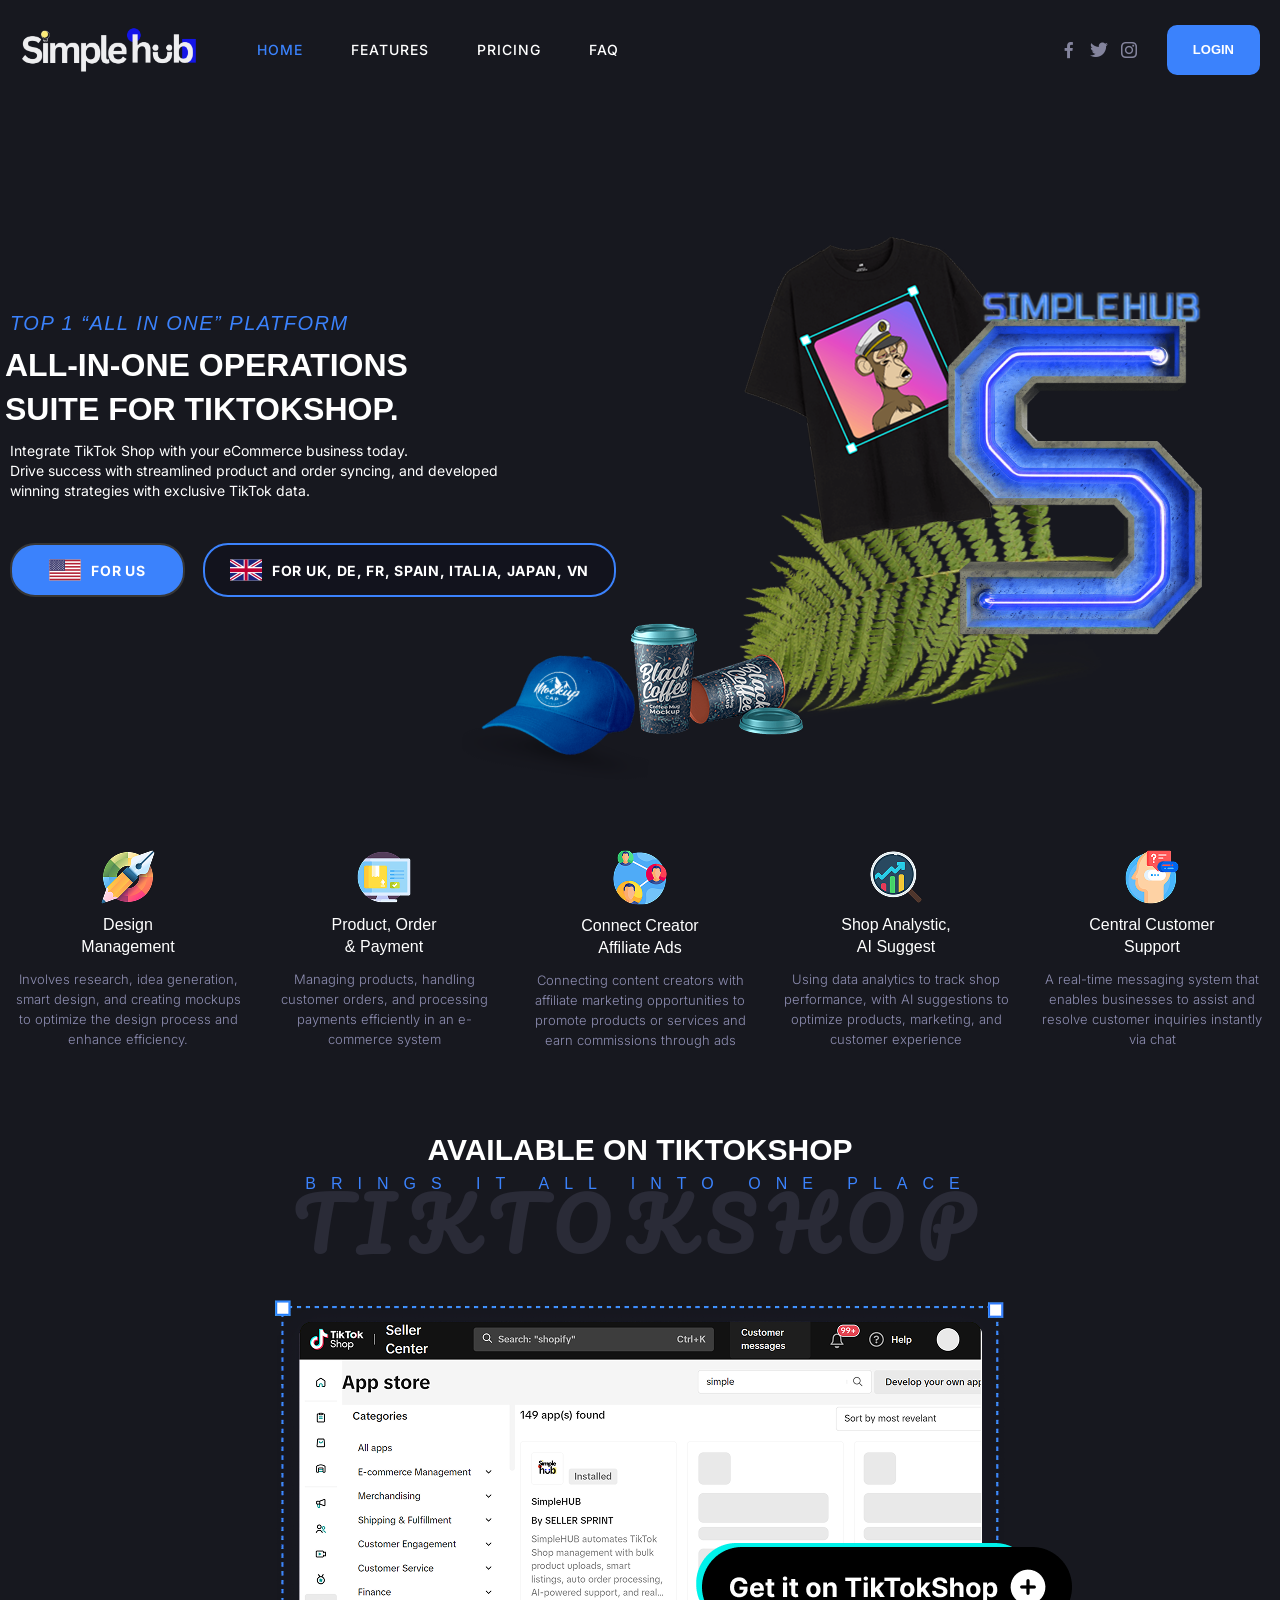
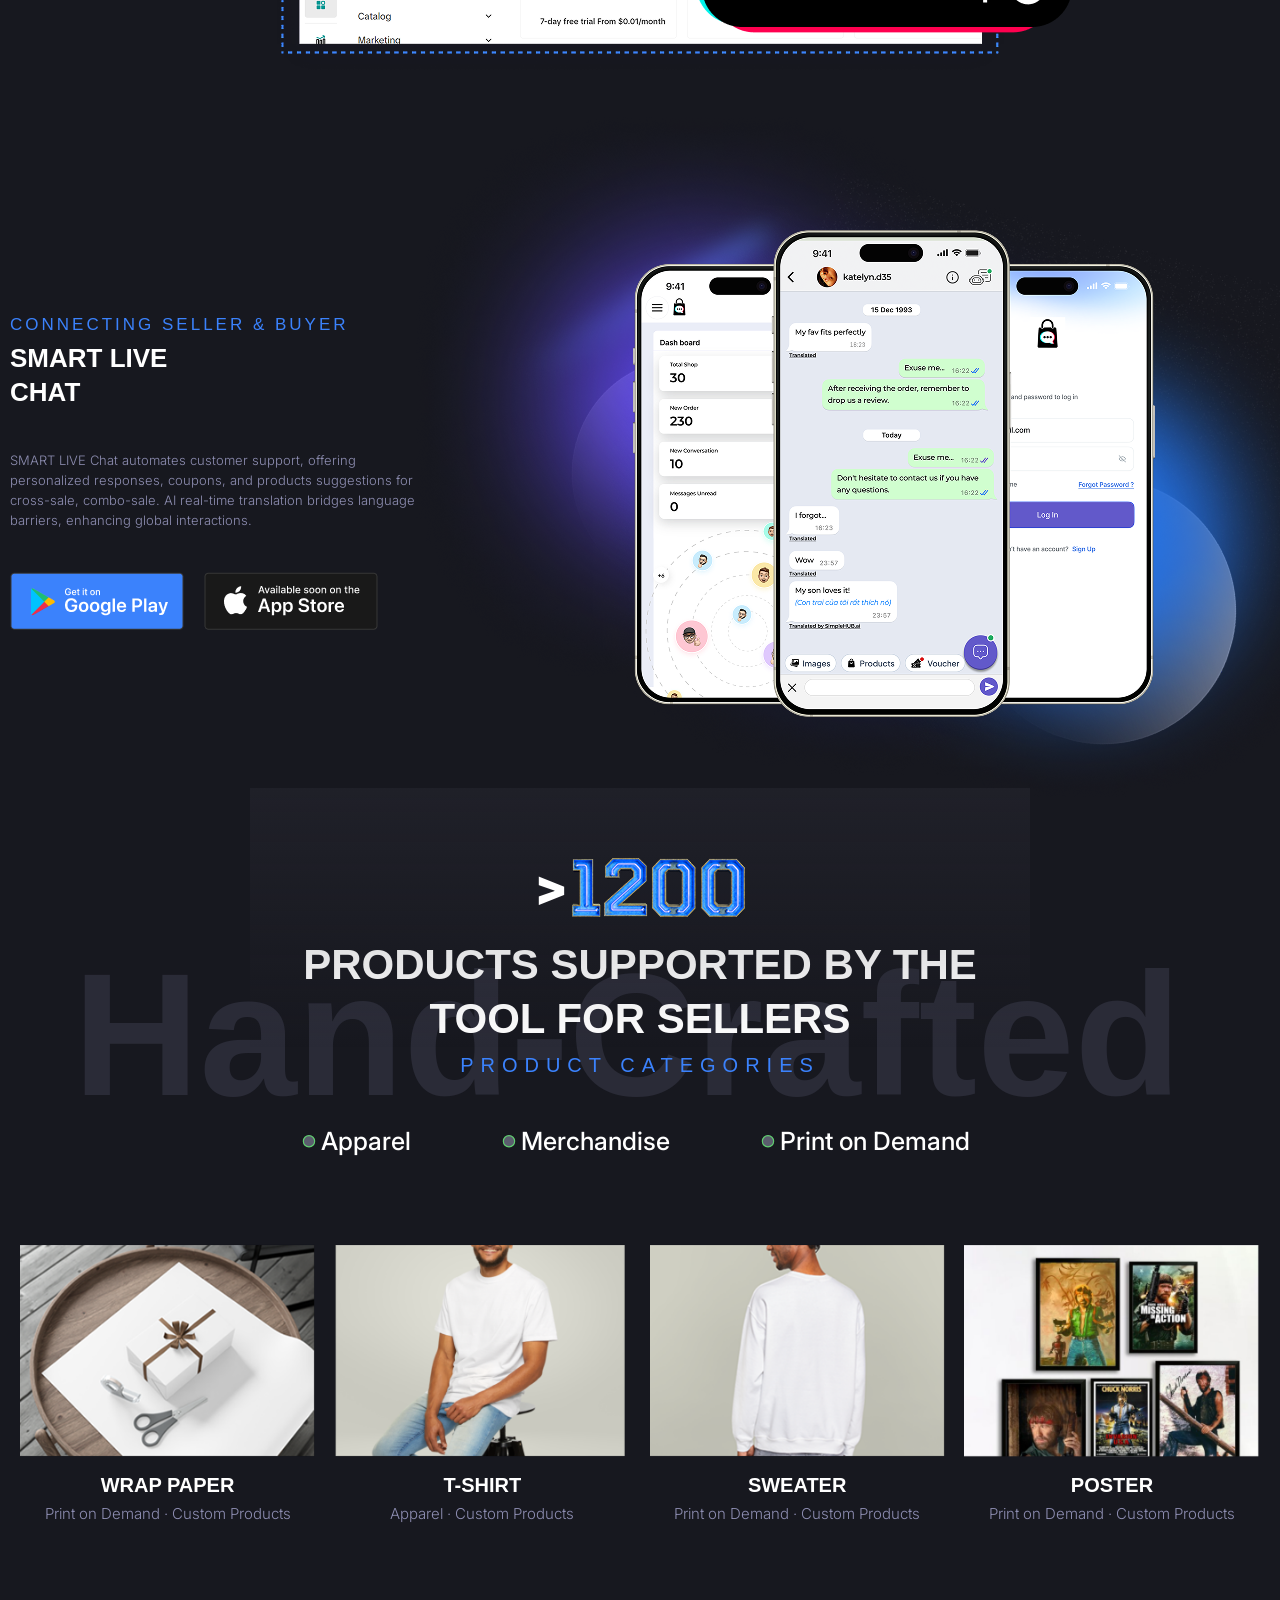
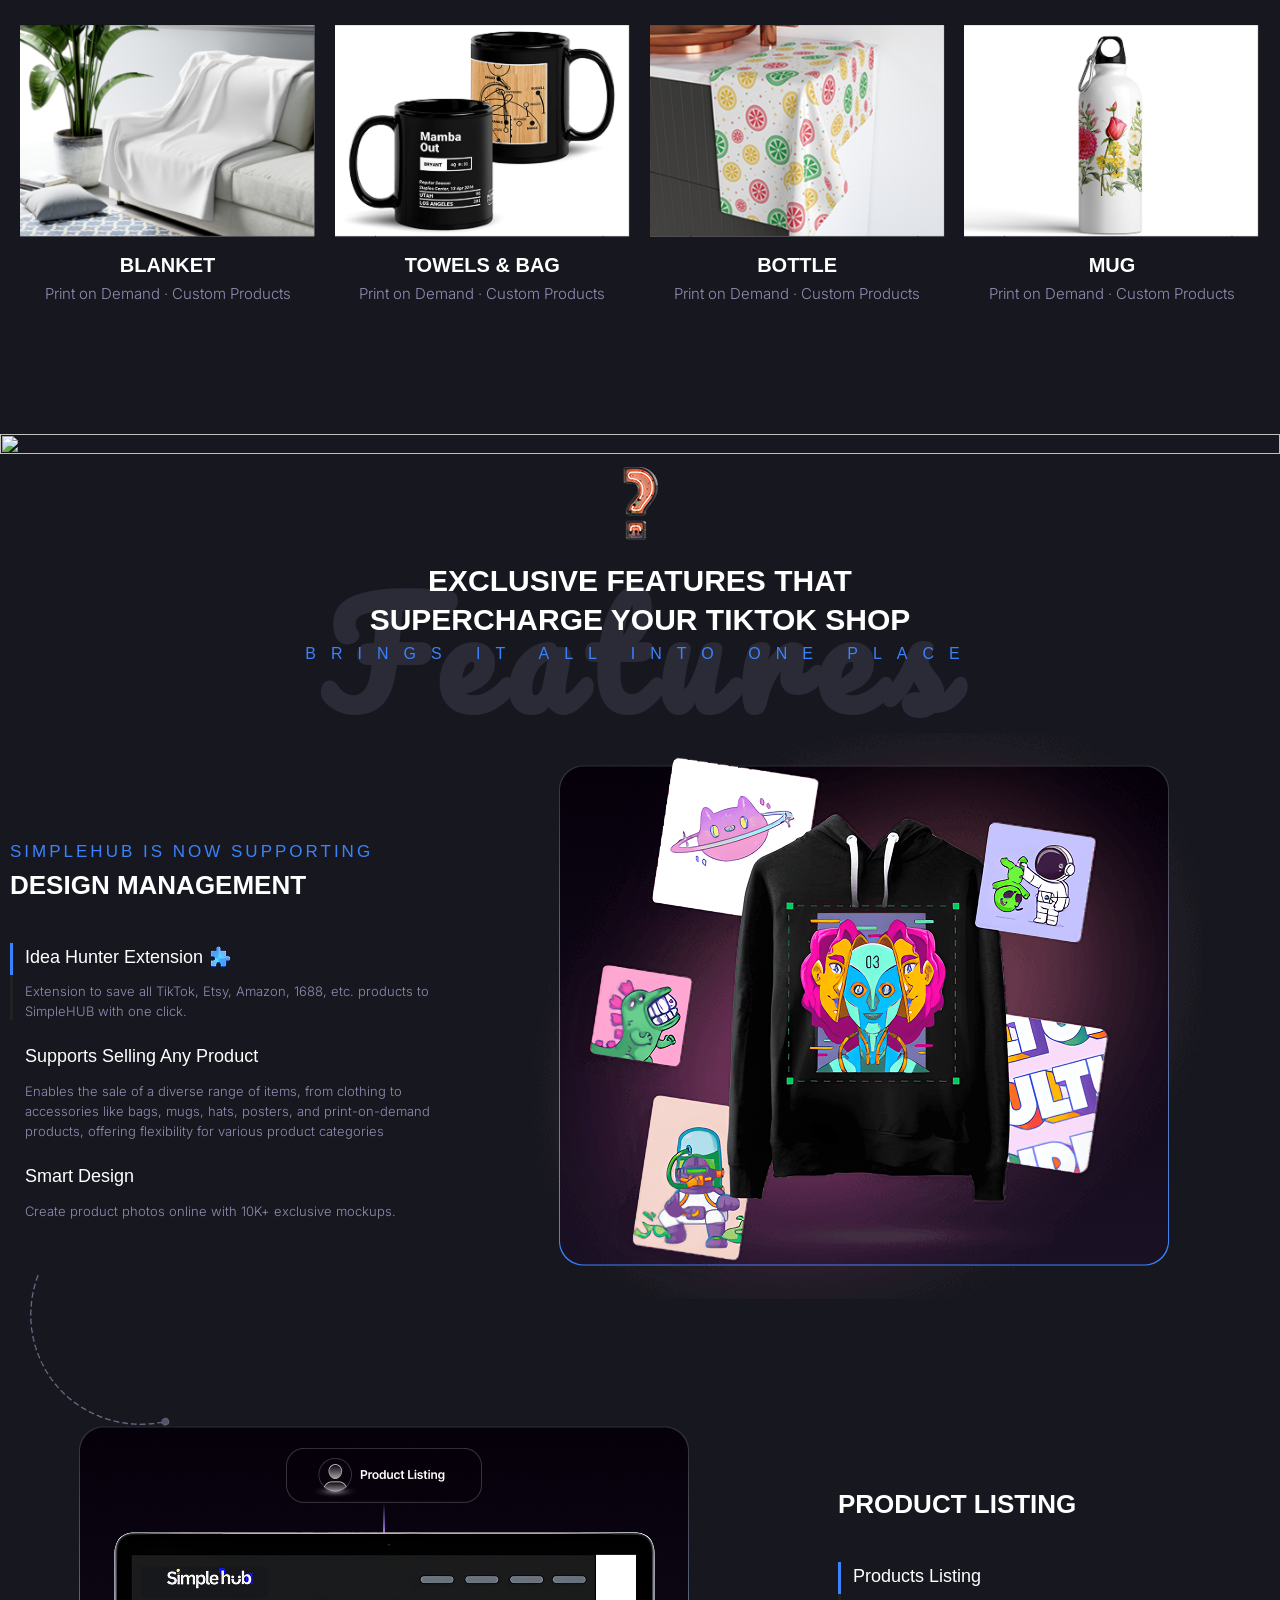
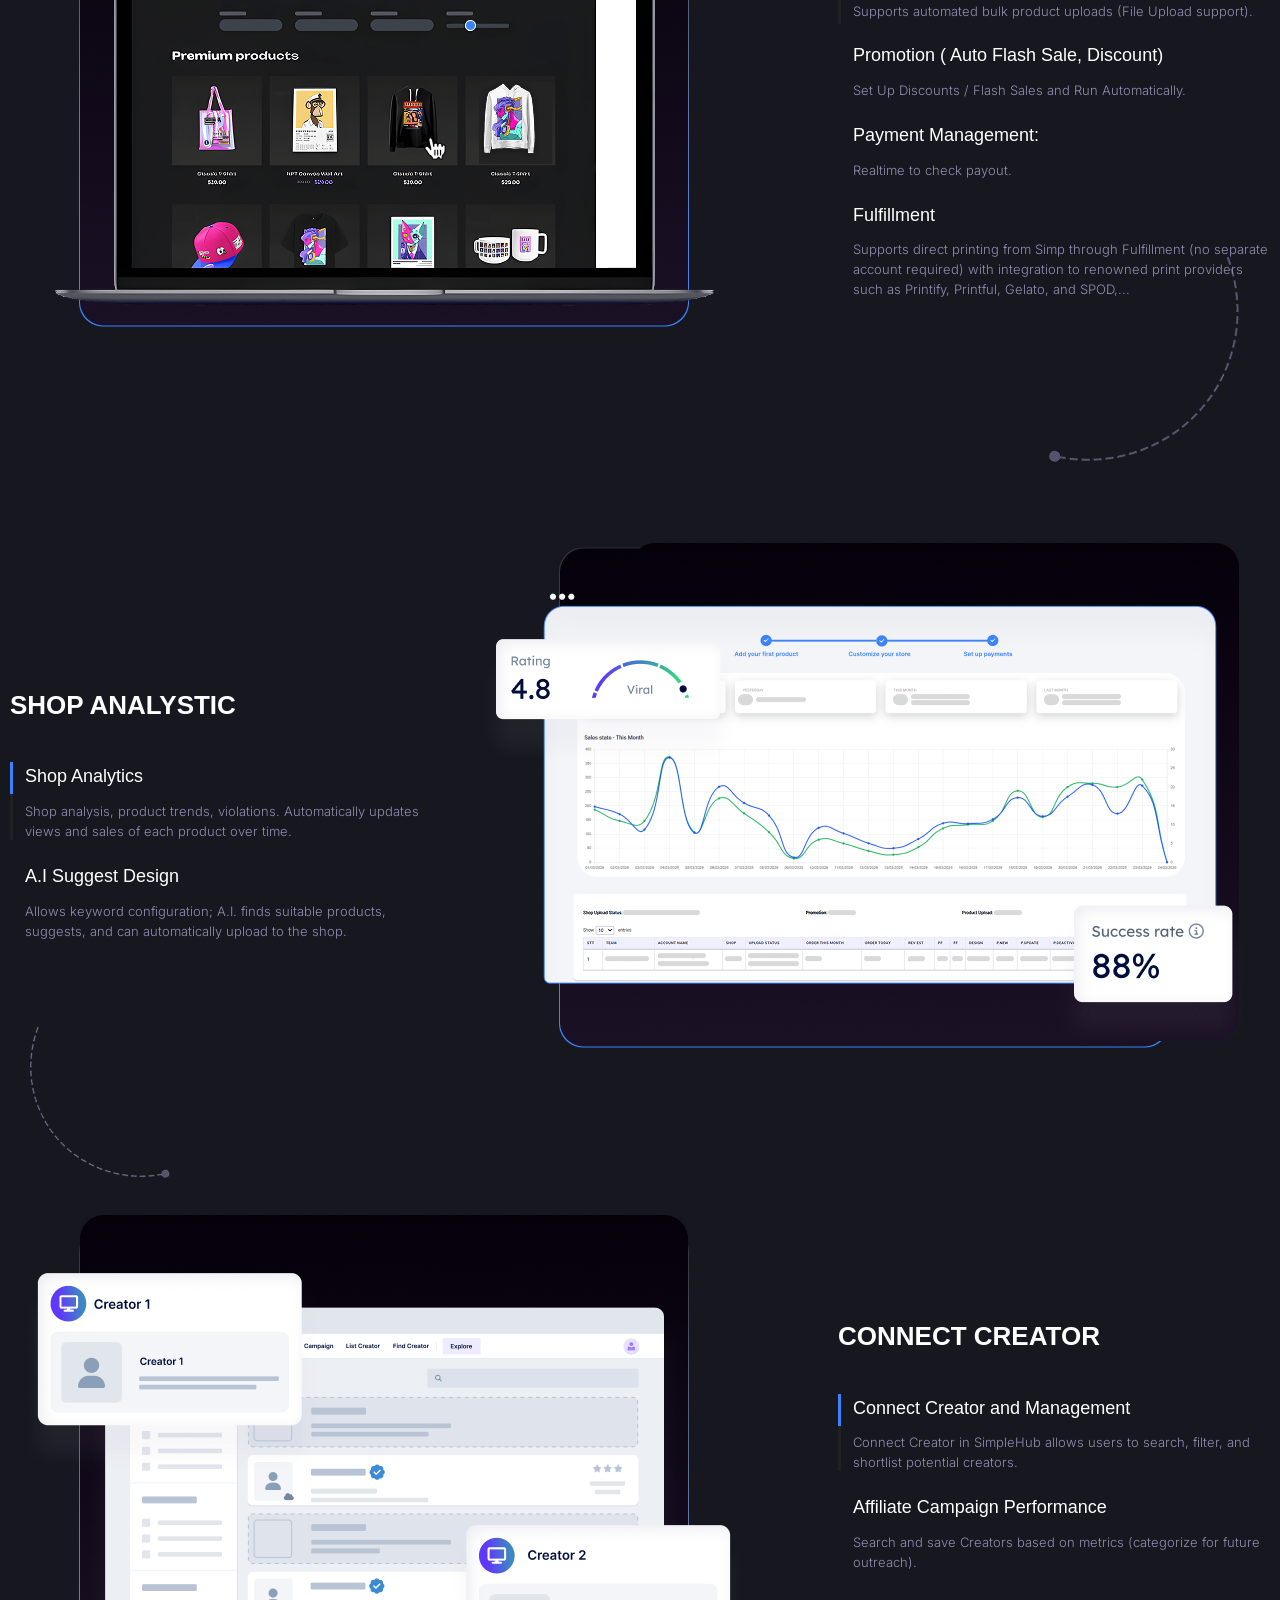
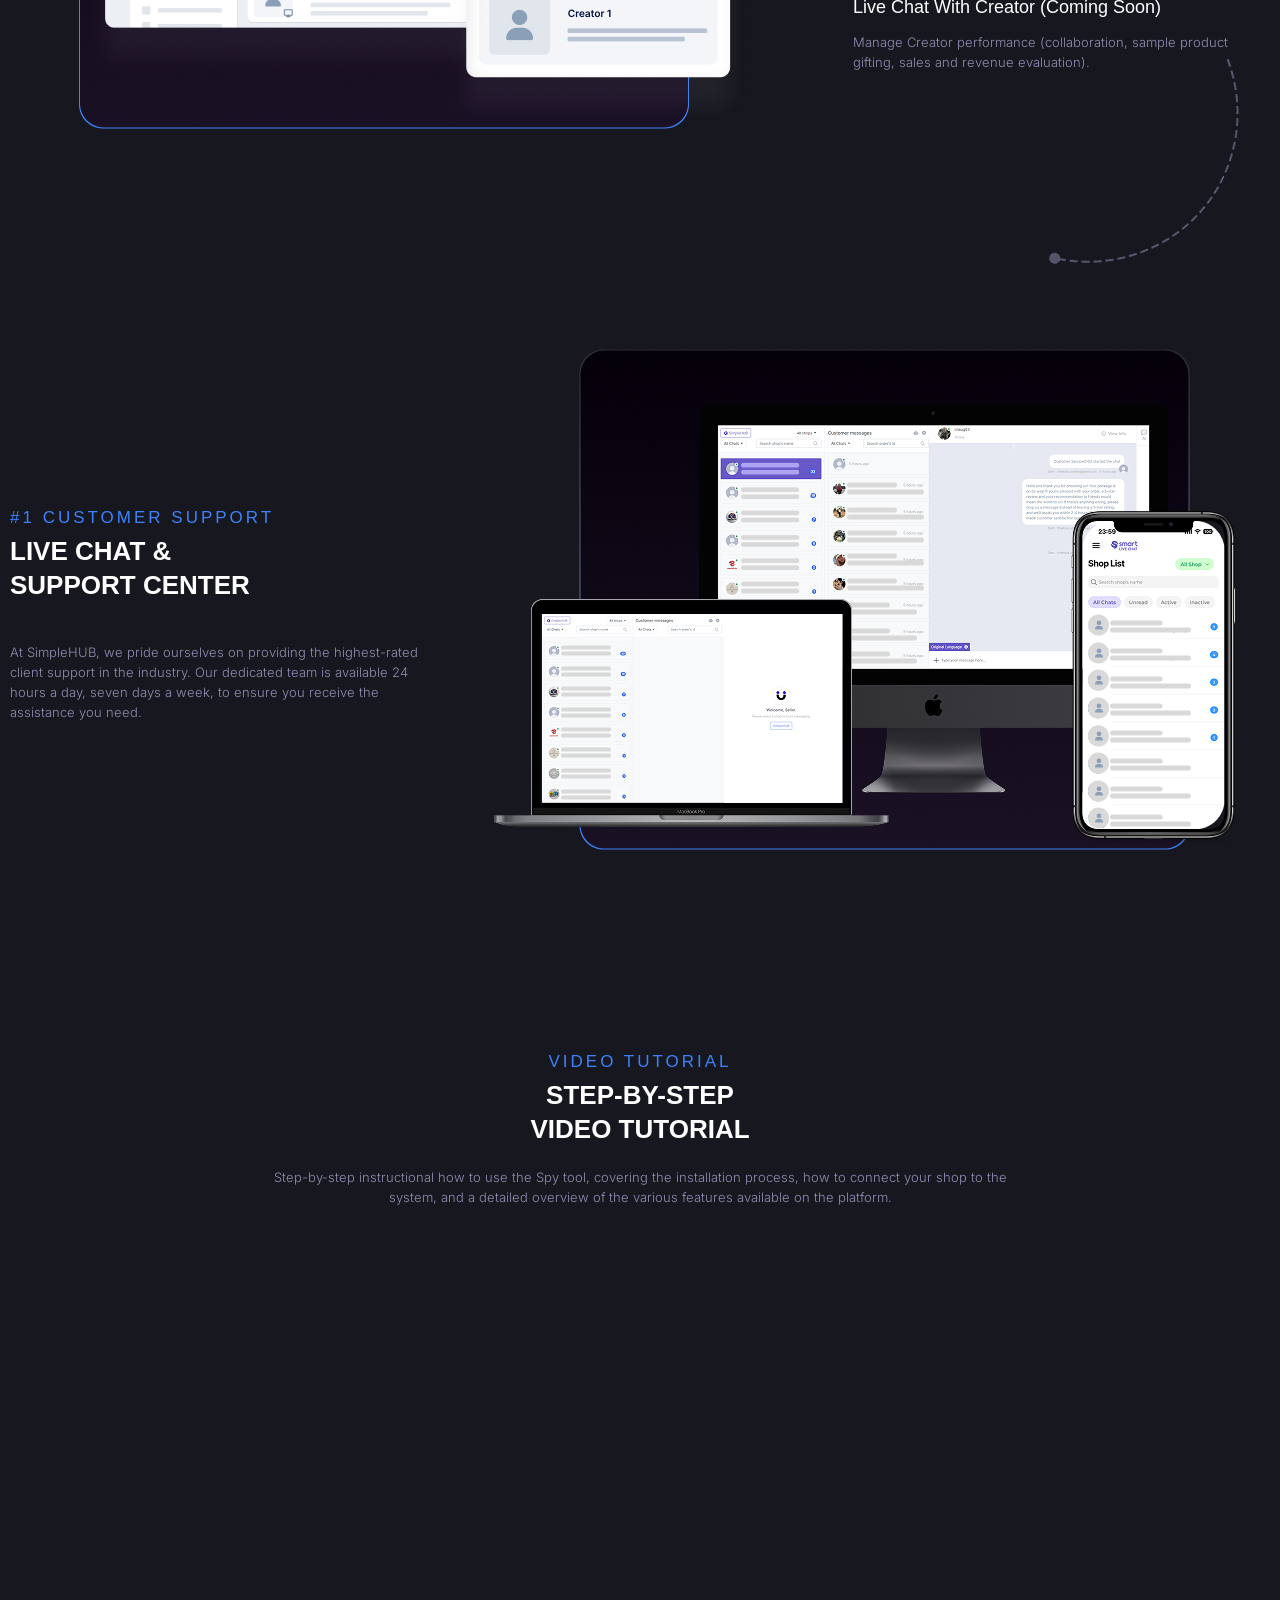
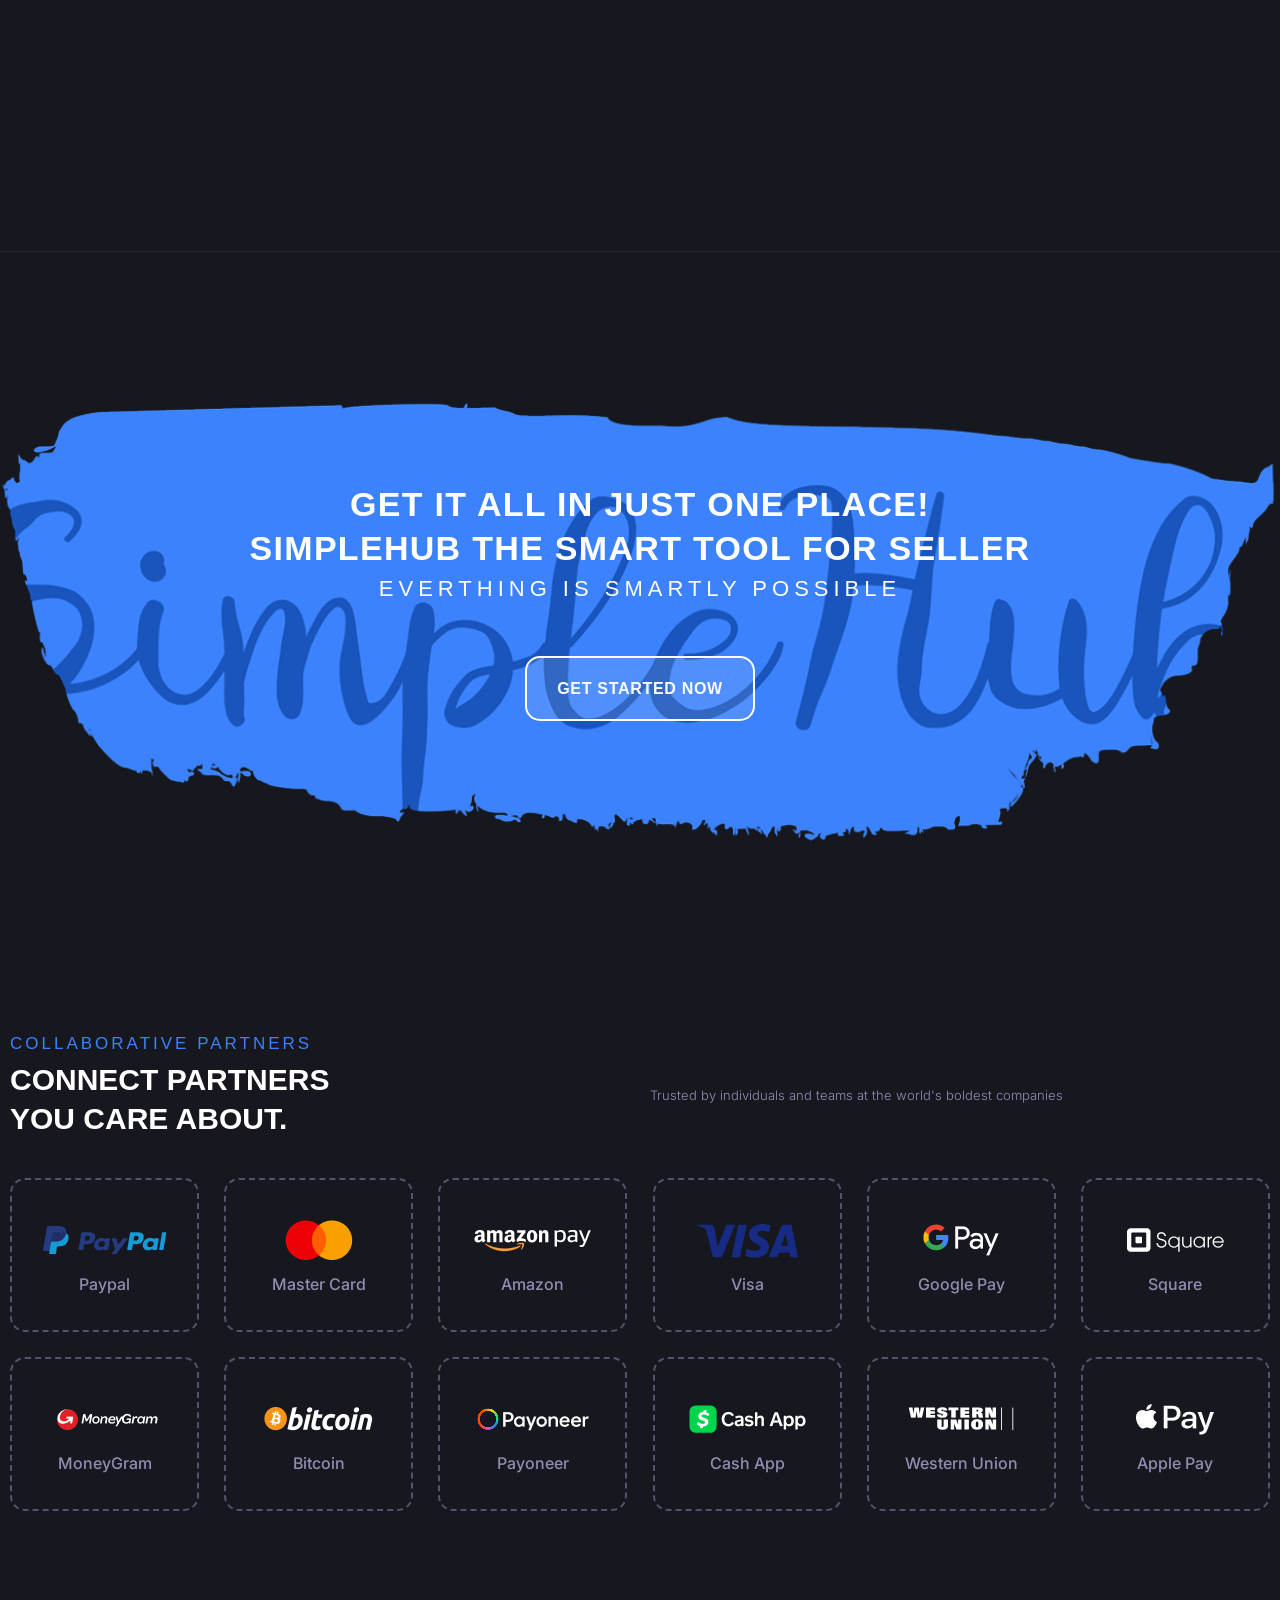
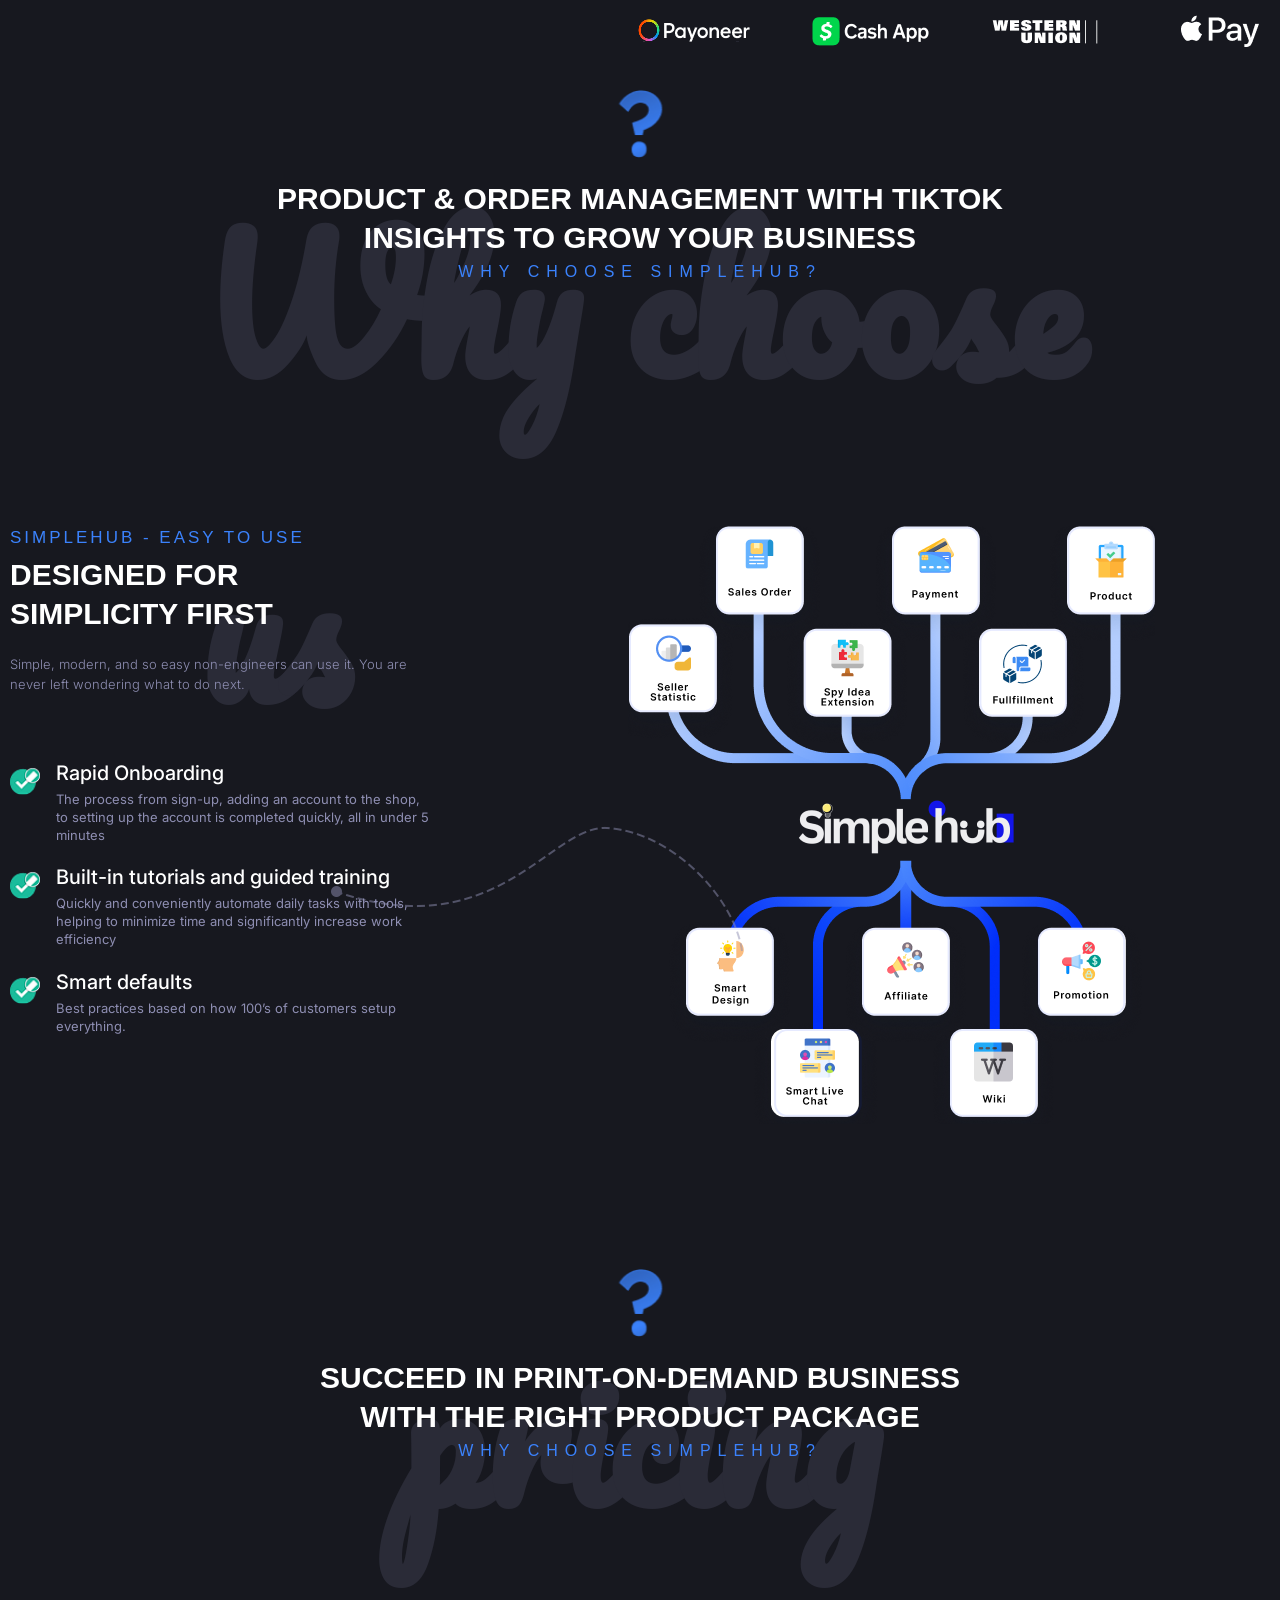
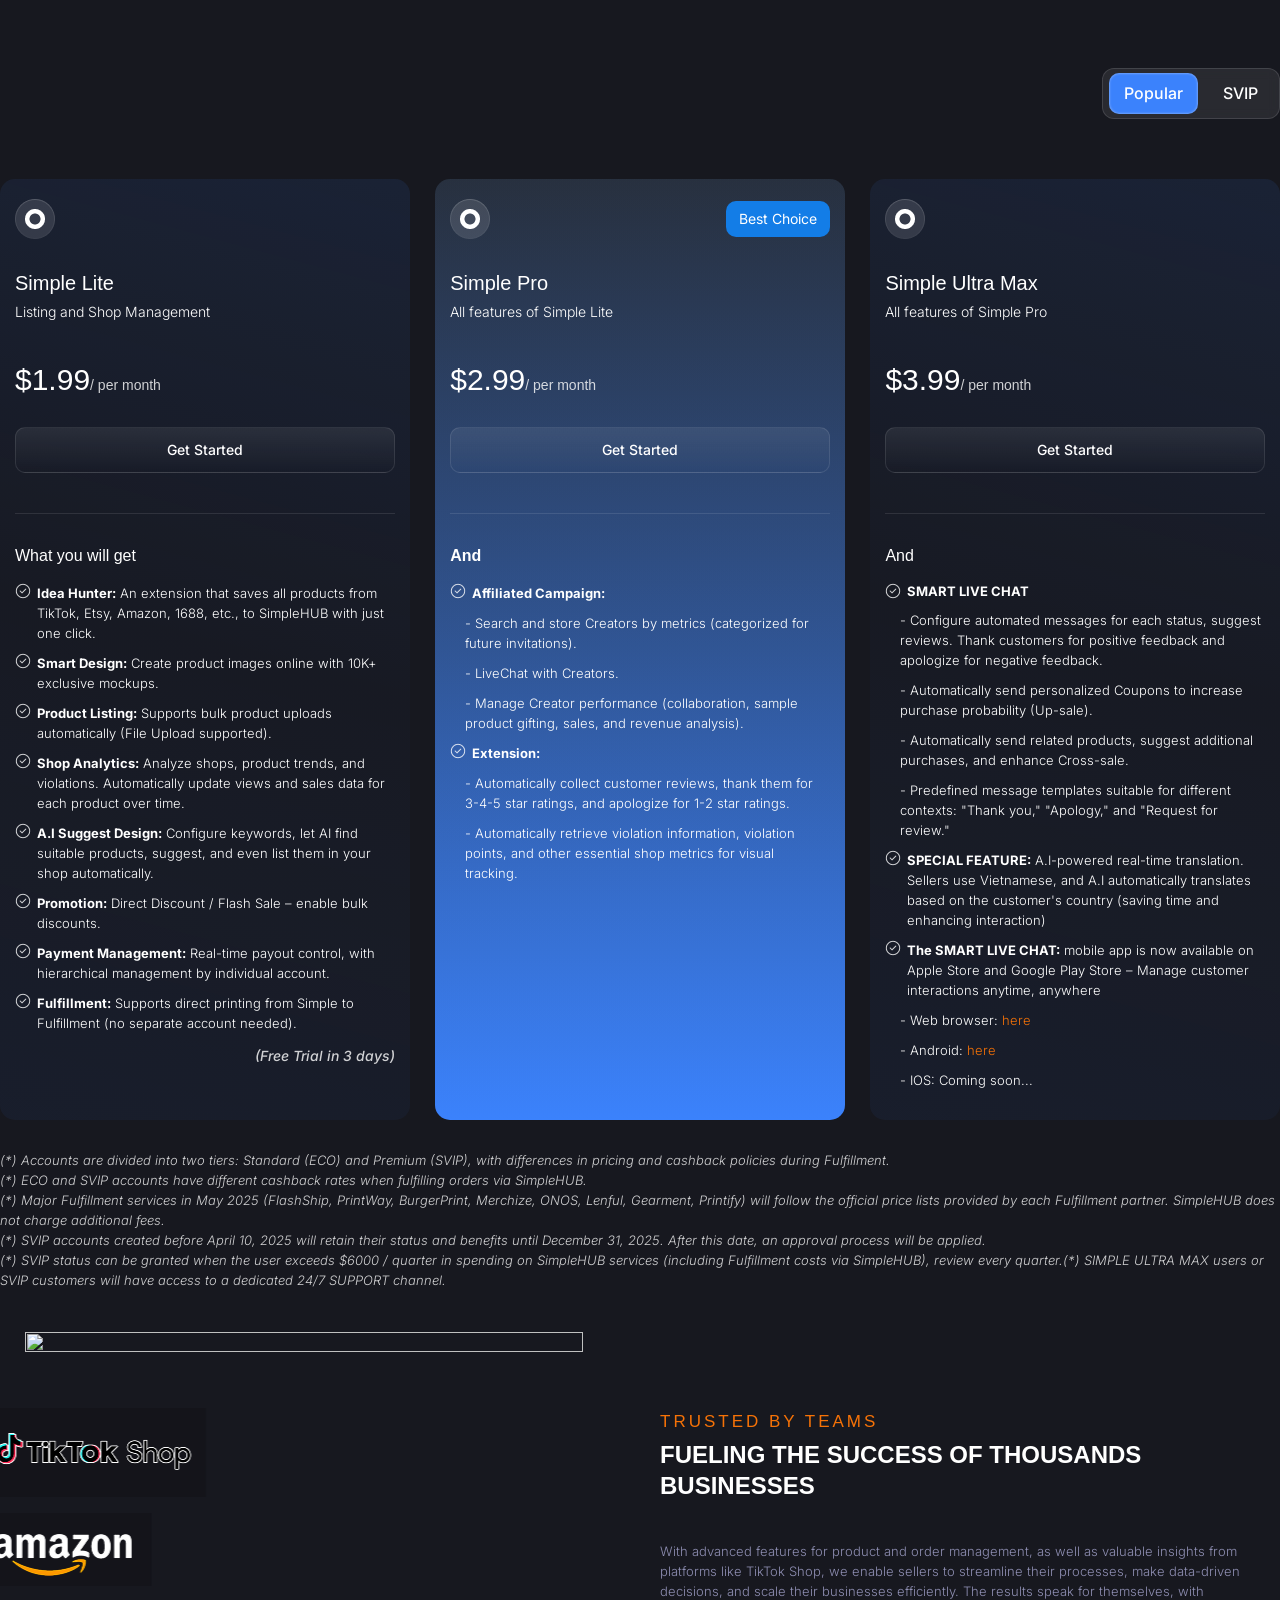
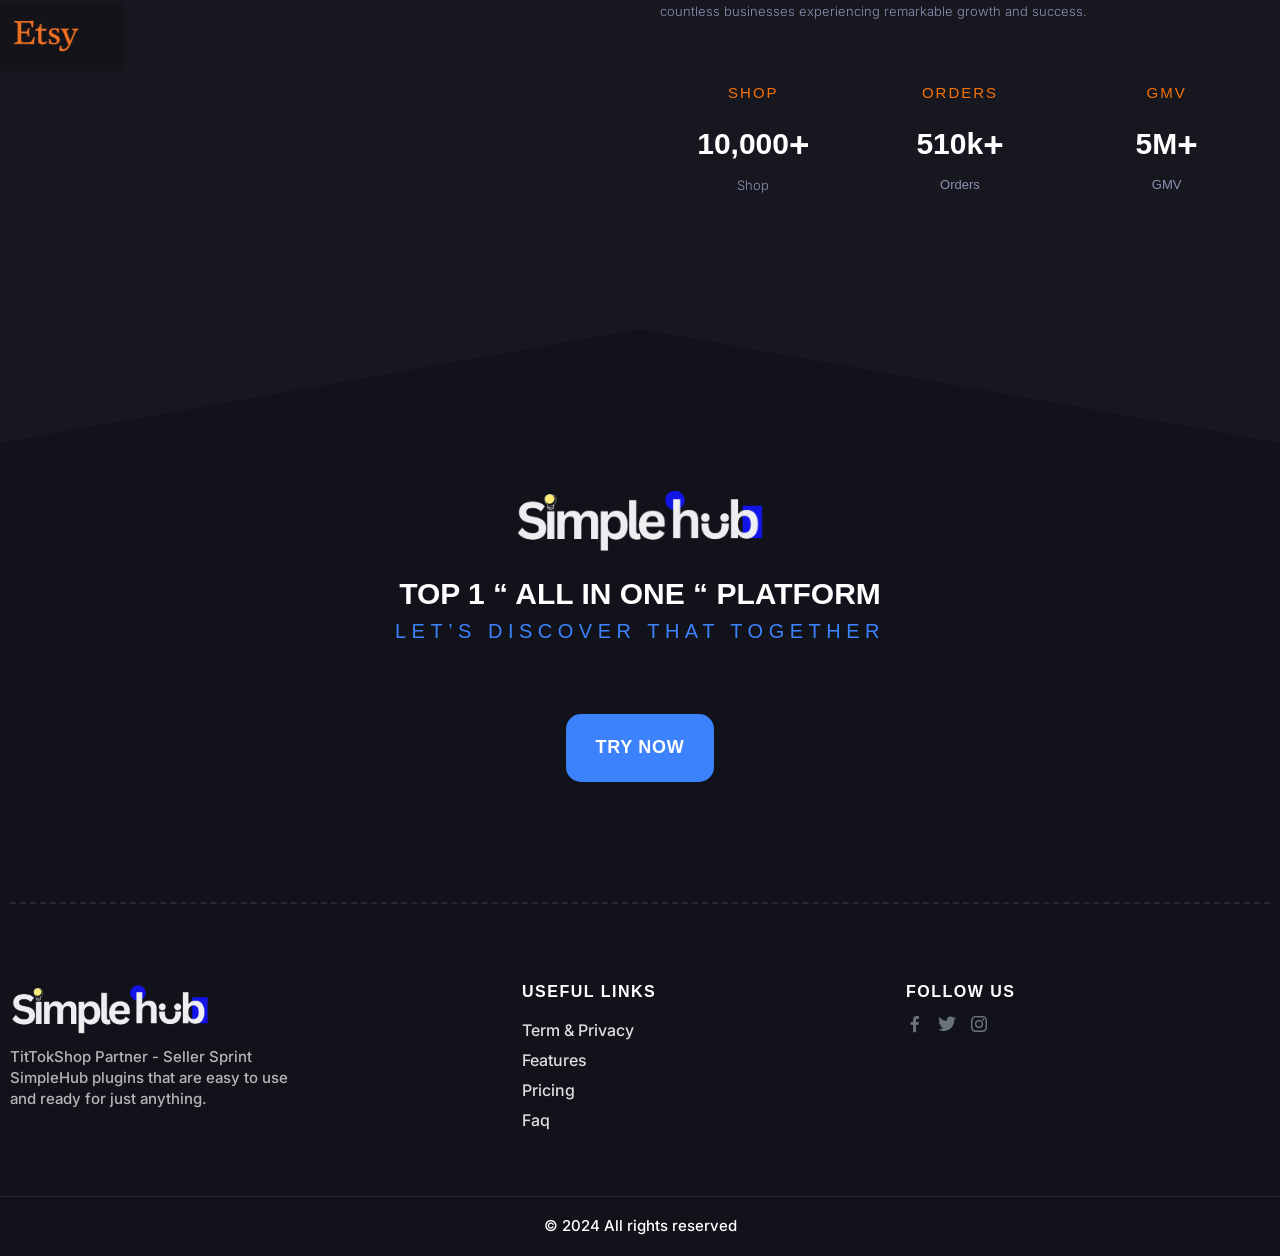
==== commit 909a4e2c: "1" ====
--- a/index.html
+++ b/index.html
@@ -1842,6 +1842,15 @@
                   </div>
                 </div>
 						  </div>
+              <div class="elementor-container">
+                <div class="pricing-note">
+                  <p>(*) Accounts are divided into two tiers: Standard (ECO) and Premium (SVIP), with differences in pricing and cashback policies during Fulfillment.</p>
+                  <p>(*) ECO and SVIP accounts have different cashback rates when fulfilling orders via SimpleHUB.</p>
+                  <p>(*) Major Fulfillment services in May 2025 (FlashShip, PrintWay, BurgerPrint, Merchize, ONOS, Lenful, Gearment, Printify) will follow the official price lists provided by each Fulfillment partner. SimpleHUB does not charge additional fees.</p>
+                  <p>(*) SVIP accounts created before April 10, 2025 will retain their status and benefits until December 31, 2025. After this date, an approval process will be applied.</p>
+                  <p>(*) SVIP status can be granted when the user exceeds $6000 / quarter in spending on SimpleHUB services (including Fulfillment costs via SimpleHUB), review every quarter.(*) SIMPLE ULTRA MAX users or SVIP customers will have access to a dedicated 24/7 SUPPORT channel.</p>
+                </div>
+              </div>
 						</section>
 
 						<!-- pricing ss -->
--- a/assets/simplehub.css
+++ b/assets/simplehub.css
@@ -1033,7 +1033,7 @@
         font-style: normal;
         font-weight: 400;
         font-size: 13px;
-        line-height: 15px;
+        line-height: 17px;
         /* identical to box height, or 125% */
         display: -webkit-box;
         display: -ms-flexbox;
@@ -1082,6 +1082,16 @@
         text-align: center;
         padding: 4px 13px;
         color: #FFFFFF; }
+
+.pricing-note {
+  margin-top: 30px; }
+  .pricing-note p {
+    font-size: 13px;
+    font-weight: 300;
+    margin-bottom: 0;
+    font-style: italic;
+    color: #fff;
+    opacity: 0.8; }
 
 .elementor-645 #pricing-ss #so-snh-gi-dch-v-v-cc-tnh-nng {
   background: transparent;
@@ -2016,6 +2026,8 @@
     padding: 0 30px; } }
 
 @media (max-width: 768px) {
+  .pricing-note {
+    padding: 0 10px; }
   #about .wow {
     -webkit-animation: none !important;
     animation: none !important; }
